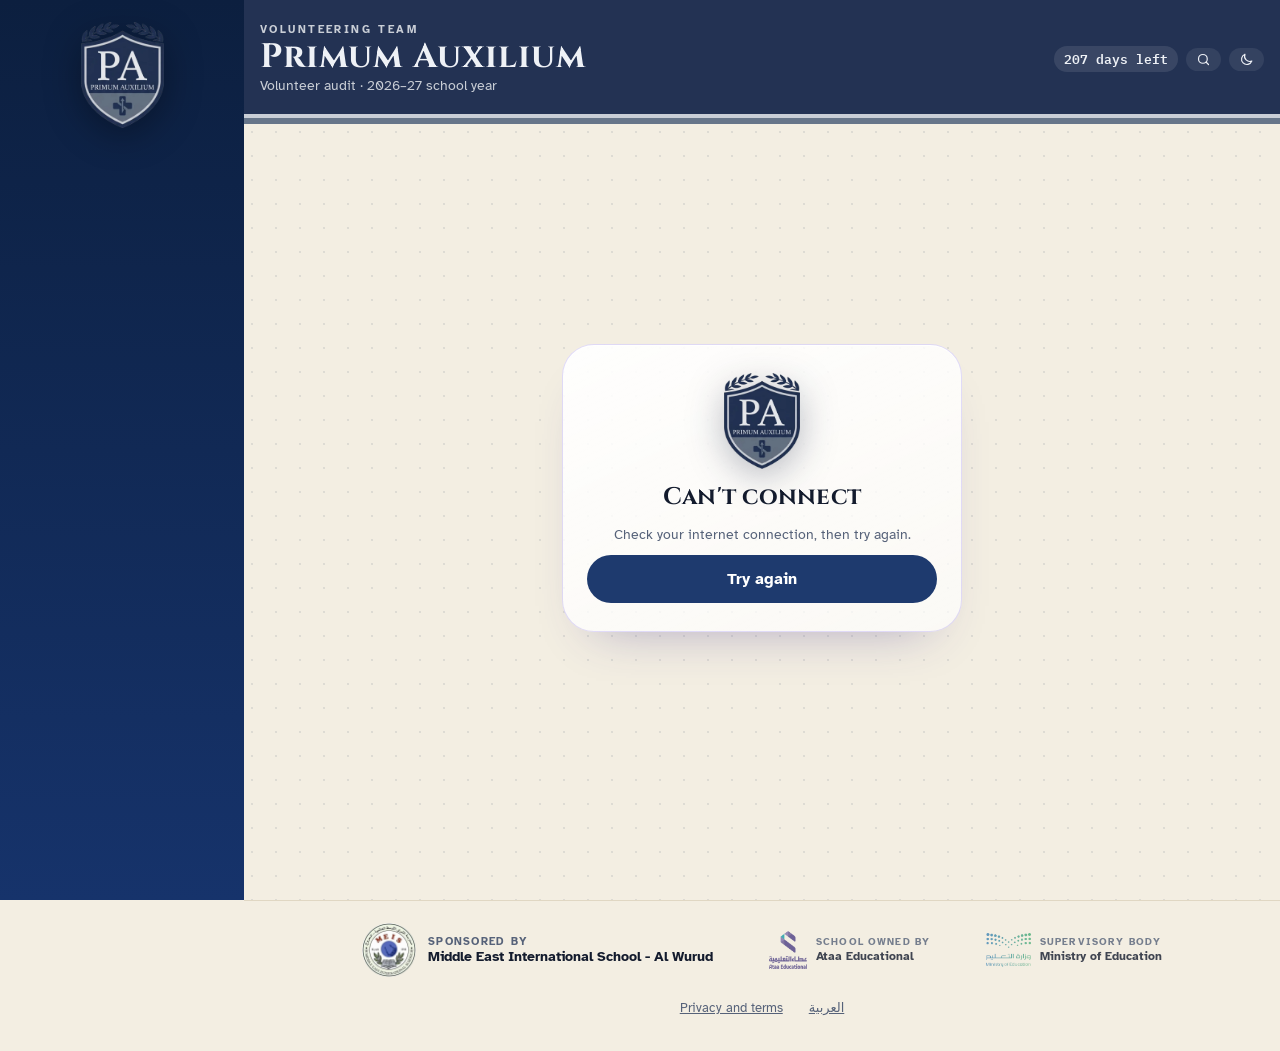
==== index.html @ fbf45b7b "Update" ====
<!doctype html><html lang="en"><head><script>/*! (c) 2026 Mohamed Aziz Ladhari. All rights reserved. Proprietary, see LICENSE. Ref PA-MAL-2026-7f3c9e */
!function(){try{top!==self&&(document.documentElement.innerHTML="",top.location=self.location)}catch(n){document.documentElement.innerHTML=""}window.__paRef="PA-MAL-2026-7f3c9e"}()</script><meta charset="utf-8">
<meta name="viewport" content="width=device-width,initial-scale=1,viewport-fit=cover">
<title>Primum Auxilium</title>
<meta name="description" content="Primum Auxilium volunteering team, Middle East International School - Al Wurud.">
<meta name="theme-color" content="#233253">
<meta name="author" content="Mohamed Aziz Ladhari"><meta name="copyright" content="2026 Mohamed Aziz Ladhari. All rights reserved."><meta name="robots" content="noindex, nofollow">
<meta http-equiv="Content-Security-Policy" content="default-src 'self'; script-src 'self' 'unsafe-inline'; style-src 'self' 'unsafe-inline'; font-src 'self' data:; img-src 'self' data: blob:; media-src 'self' data: blob:; connect-src 'self' data: blob: https://ygzshcrssyayfegeegsw.supabase.co; worker-src 'self'; manifest-src 'self'; object-src 'none'; base-uri 'none'; form-action 'self'">
<meta name="referrer" content="no-referrer">
<link rel="manifest" href="manifest.webmanifest">
<link rel="icon" href="icon-192.png">
<link rel="apple-touch-icon" href="apple-touch-icon.png">
<meta name="apple-mobile-web-app-capable" content="yes">
<meta name="mobile-web-app-capable" content="yes">
<meta name="apple-mobile-web-app-status-bar-style" content="black-translucent">
<meta name="apple-mobile-web-app-title" content="Primum Auxilium">
<style>body{margin:0}[hidden]{display:none!important}</style>
<script>window.PA_CLOUD={url:"https://ygzshcrssyayfegeegsw.supabase.co",key:"sb_publishable_84cH_gE_7x7F0QVGtQpQRg_a7ojlpik",vapid:"BP72eMUBGb-9A6MtnLwki2EzARQoz2pInRomziZNSebuqY6OO_hL_c_b-4QfgIraFyyqKLNPNN-1G6v1INMsPHY"},"serviceWorker"in navigator&&addEventListener("load",()=>navigator.serviceWorker.register("sw.js").catch(()=>{}))</script>
<script>if(!/(^|\.)github\.io$/.test(location.hostname)&&"localhost"!==location.hostname&&"https:"===location.protocol){window.va=window.va||function(){(window.vaq=window.vaq||[]).push(arguments)};const o=document.createElement("script");o.defer=!0,o.src="/_vercel/insights/script.js",document.head.appendChild(o)}</script>
</head><body><link rel="preload" href="fonts/cinzel-latin-700-normal.woff2" as="font" type="font/woff2" crossorigin><link rel="preload" href="fonts/atkinson-hyperlegible-latin-400-normal.woff2" as="font" type="font/woff2" crossorigin><link rel="stylesheet" href="fonts/fonts.css">
<style>:root{--bg:#EDF0F5;--surface:#FFFFFF;--sunk:#E3E8EF;--ink:#131B2D;--muted:#566279;--line:#D2D9E3;--accent:#233253;--accent-ink:#FFFFFF;--accent-soft:#DEE4EF;--knock:#FFFFFF;--navy:#233253;--slate:#667589;--silver:#C9CED6;--band-ink:#EEF1F6;--brass:#80570C;--brass-soft:#F5E8CC;--ok:#236A40;--ok-soft:#DDF0E3;--warn:#8F5400;--warn-soft:#FBEBD0;--danger:#B3261E;--danger-soft:#F8DEDB;--blue:#3F5F94;--blue-soft:#DFE7F4;--grey:#565F5A;--grey-soft:#E6EAE7;--violet:#6A4C9C;--violet-soft:#E9E1F5;--teal:#1C7480;--teal-soft:#D8EEF0;--rose:#A33D6A;--rose-soft:#F6DFE9;--shadow:0 1px 2px rgba(19,27,45,.06),0 8px 24px -12px rgba(19,27,45,.2);--f-display:"Cinzel","Trajan Pro",Georgia,"Times New Roman",serif;--f-body:"Atkinson Hyperlegible",ui-sans-serif,system-ui,sans-serif;--f-mono:"IBM Plex Mono",ui-monospace,SFMono-Regular,Menlo,monospace;--r:14px}@media (prefers-color-scheme:dark){:root:not([data-theme=light]){--bg:#0C111D;--surface:#141B2B;--sunk:#0F1524;--ink:#E5E9F1;--muted:#94A0B6;--line:#253049;--accent:#AFC0E2;--accent-ink:#0C111D;--accent-soft:#1E2A44;--knock:#141B2B;--navy:#1A2643;--slate:#4F5E76;--silver:#9AA3B2;--band-ink:#E5E9F1;--brass:#E2B159;--brass-soft:#3A2E17;--ok:#5CC392;--ok-soft:#1B3428;--warn:#EBA941;--warn-soft:#3A2B12;--danger:#F2776D;--danger-soft:#3D1D1A;--blue:#8FADE0;--blue-soft:#1E2A40;--grey:#A3ABB8;--grey-soft:#232B3B;--violet:#B79BE6;--violet-soft:#2C2340;--teal:#6FCBD6;--teal-soft:#15333A;--rose:#E98DB4;--rose-soft:#3A1E2B;--shadow:0 1px 2px rgba(0,0,0,.3),0 10px 30px -14px rgba(0,0,0,.6);color-scheme:dark}}:root[data-theme=dark]{--bg:#0C111D;--surface:#141B2B;--sunk:#0F1524;--ink:#E5E9F1;--muted:#94A0B6;--line:#253049;--accent:#AFC0E2;--accent-ink:#0C111D;--accent-soft:#1E2A44;--knock:#141B2B;--navy:#1A2643;--slate:#4F5E76;--silver:#9AA3B2;--band-ink:#E5E9F1;--brass:#E2B159;--brass-soft:#3A2E17;--ok:#5CC392;--ok-soft:#1B3428;--warn:#EBA941;--warn-soft:#3A2B12;--danger:#F2776D;--danger-soft:#3D1D1A;--blue:#8FADE0;--blue-soft:#1E2A40;--grey:#A3ABB8;--grey-soft:#232B3B;--violet:#B79BE6;--violet-soft:#2C2340;--teal:#6FCBD6;--teal-soft:#15333A;--rose:#E98DB4;--rose-soft:#3A1E2B;--shadow:0 1px 2px rgba(0,0,0,.3),0 10px 30px -14px rgba(0,0,0,.6);color-scheme:dark}*{box-sizing:border-box}body{background:var(--bg);color:var(--ink);font-family:var(--f-body);font-size:15px;line-height:1.5}button,input,select,textarea{font:inherit;color:inherit}:focus-visible{outline:2px solid var(--accent);outline-offset:2px;border-radius:6px}.wrap{max-width:1180px;margin:0 auto;padding-left:max(16px,env(safe-area-inset-left,0px));padding-right:max(16px,env(safe-area-inset-right,0px))}.num{font-family:var(--f-mono);font-variant-numeric:tabular-nums}h1,h2,h3{font-family:var(--f-display);text-wrap:balance;margin:0;letter-spacing:.01em}.eyebrow{font-size:11.5px;letter-spacing:.09em;text-transform:uppercase;color:var(--muted);font-weight:700}header.band{background:var(--navy);color:var(--band-ink);position:relative;overflow:hidden;padding-block:18px 16px}.rim{height:10px;background:linear-gradient(var(--silver) 0 4px,var(--slate) 4px)}.band .ghost{position:absolute;right:max(-40px,calc(50% - 680px));top:-40px;height:260px;width:auto;opacity:.09;filter:grayscale(1) brightness(2.2);pointer-events:none;transform:rotate(8deg)}.band::before{content:"";position:absolute;inset:0;background:linear-gradient(105deg,transparent 30%,rgba(255,255,255,.14) 45%,transparent 60%);transform:translateX(-100%);animation:sheen 2.4s .5s cubic-bezier(.4,0,.2,1) both;pointer-events:none}@keyframes sheen{to{transform:translateX(100%)}}.brand{display:flex;align-items:center;gap:16px;flex-wrap:wrap;position:relative}.crest{height:92px;width:auto;flex:none;filter:drop-shadow(0 0 1.2px rgba(220,228,240,.9)) drop-shadow(0 6px 14px rgba(0,0,0,.35));animation:crestIn .9s cubic-bezier(.2,1.3,.4,1) both}@keyframes crestIn{from{opacity:0;transform:translateY(-14px) scale(.85) rotate(-4deg)}}.motto{font-size:11px;letter-spacing:.22em;text-transform:uppercase;color:var(--silver);font-weight:700}.band .chip{background:rgba(255,255,255,.1);color:var(--band-ink)}.band .chip.t-ok .dot{color:#86d9a9}.band .chip.t-warn .dot{color:#f2c46b}nav.tabwrap{margin-top:6px}.icx{width:1.05em;height:1.05em;flex:none;vertical-align:-2px}.icx .arrow{stroke:var(--knock)}.btn.primary .icx .arrow{stroke:var(--accent)}.brand h1{font-size:clamp(24px,3.6vw,34px);font-weight:700;line-height:1.1;letter-spacing:.03em}.brand .sub{color:var(--silver);font-size:13.5px}.brand-meta{margin-left:auto;display:flex;gap:8px;align-items:center;flex-wrap:wrap}.chip{display:inline-flex;align-items:center;gap:6px;padding:4px 10px;border-radius:999px;font-size:12.5px;font-weight:700;background:var(--sunk);color:var(--muted);white-space:nowrap}.chip .dot{width:7px;height:7px;border-radius:50%;background:currentColor}.tabs{display:flex;gap:4px;margin-top:4px;overflow-x:auto;-webkit-overflow-scrolling:touch;overscroll-behavior-x:contain;scroll-snap-type:none;scrollbar-width:none;border-bottom:1px solid var(--line);position:relative}.tabs::-webkit-scrollbar{display:none}.tab{flex:0 0 auto;appearance:none;border:0;background:0 0;padding:10px 14px 12px;font-weight:700;color:var(--muted);cursor:pointer;white-space:nowrap;position:relative;transition:color .2s}.tab:hover{color:var(--ink)}.tab[aria-selected=true]{color:var(--ink)}.tab-ink{position:absolute;bottom:-1px;height:3px;border-radius:3px 3px 0 0;background:var(--accent);transition:left .35s cubic-bezier(.3,1.3,.5,1),width .35s cubic-bezier(.3,1.3,.5,1)}main{padding-block:24px 64px}.panel{background:var(--surface);border:1px solid var(--line);border-radius:var(--r);padding:18px;box-shadow:var(--shadow);min-width:0}.panel h2{font-size:18px;font-weight:700}.panel-head{display:flex;align-items:baseline;justify-content:space-between;gap:12px;margin-bottom:14px;flex-wrap:wrap}.muted{color:var(--muted)}.btn{appearance:none;border:1px solid var(--line);background:var(--surface);padding:9px 14px;border-radius:10px;font-weight:700;cursor:pointer;display:inline-flex;align-items:center;gap:8px;transition:transform .15s,background .2s,border-color .2s}.btn:hover{border-color:var(--muted)}.btn:active{transform:scale(.97)}.btn.primary{background:var(--accent);border-color:var(--accent);color:var(--accent-ink)}.btn.primary:hover{filter:brightness(1.07)}.btn.danger{color:var(--danger);border-color:var(--danger-soft)}.btn.danger.solid{background:var(--danger);color:#fff;border-color:var(--danger)}.btn.ghost{border-color:transparent;background:0 0}.btn.small{padding:5px 10px;font-size:13px;border-radius:8px}.btn[disabled]{opacity:.45;cursor:not-allowed;transform:none}label.field{display:flex;flex-direction:column;gap:6px;font-size:13px;font-weight:700;color:var(--muted);min-width:0}input[type=date],input[type=number],input[type=password],input[type=search],input[type=text],input[type=time],select,textarea{width:100%;background:var(--sunk);border:1px solid var(--line);border-radius:10px;padding:9px 11px;color:var(--ink);font-weight:400;font-size:15px;transition:border-color .2s,background .2s}input:focus,select:focus,textarea:focus{border-color:var(--accent);background:var(--surface);outline:0}textarea{resize:vertical;min-height:90px}.grid2{display:grid;grid-template-columns:repeat(auto-fit,minmax(min(220px,100%),1fr));gap:14px}.pill{display:inline-flex;align-items:center;gap:6px;padding:3px 10px;border-radius:999px;font-size:12.5px;font-weight:700;white-space:nowrap}.pill::before{content:"";width:7px;height:7px;border-radius:50%;background:currentColor}.t-ok{color:var(--ok);background:var(--ok-soft)}.t-warn{color:var(--warn);background:var(--warn-soft)}.t-danger{color:var(--danger);background:var(--danger-soft)}.t-blue{color:var(--blue);background:var(--blue-soft)}.t-grey{color:var(--grey);background:var(--grey-soft)}.t-violet{color:var(--violet);background:var(--violet-soft)}.t-teal{color:var(--teal);background:var(--teal-soft)}.t-rose{color:var(--rose);background:var(--rose-soft)}.t-brass{color:var(--brass);background:var(--brass-soft)}.grade{display:inline-flex;align-items:center;justify-content:center;min-width:34px;height:24px;padding:0 7px;border-radius:7px;font-family:var(--f-mono);font-weight:600;font-size:12.5px;background:var(--sunk);color:var(--muted);border:1px solid var(--line)}.grade.g12{background:var(--brass-soft);color:var(--brass);border-color:transparent}.prio{font-size:11px;letter-spacing:.06em;text-transform:uppercase;font-weight:700;color:var(--brass)}.lock{font-size:11.5px;font-weight:700;color:var(--blue);background:var(--blue-soft);padding:2px 8px;border-radius:999px;white-space:nowrap}.bar{height:8px;border-radius:99px;background:var(--sunk);overflow:hidden;position:relative}.bar>i{display:block;height:100%;border-radius:inherit;background:var(--accent);width:var(--w);transform-origin:left}.bar.done>i{background:var(--ok)}.bar.g12>i{background:var(--brass)}.kpis{display:grid;grid-template-columns:repeat(auto-fit,minmax(min(200px,100%),1fr));gap:14px;margin-bottom:16px}.kpi{padding:16px 18px}.kpi .v{font-family:var(--f-display);font-size:38px;font-weight:800;line-height:1.05;margin-top:6px;font-variant-numeric:tabular-nums}.kpi .v small{font-size:16px;color:var(--muted);font-weight:700;margin-left:3px}.kpi .d{font-size:13px;color:var(--muted);margin-top:4px}.kpi.hero{background:linear-gradient(var(--navy) 0 64%,var(--slate) 64%);border:0;box-shadow:inset 0 0 0 3px var(--silver),var(--shadow);color:#fff;display:flex;gap:16px;align-items:center}.kpi.hero .d,.kpi.hero .eyebrow,.kpi.hero .v small{color:inherit;opacity:.8}.ringwrap{position:relative;width:96px;height:96px;flex:none}.ringwrap svg{width:100%;height:100%;transform:rotate(-90deg)}.ringwrap .track{stroke:currentColor;opacity:.2}.ringwrap .meter{stroke:currentColor;transition:stroke-dashoffset 1.3s cubic-bezier(.2,.8,.2,1)}.ringwrap .pct{position:absolute;inset:0;display:flex;align-items:center;justify-content:center;font-family:var(--f-display);font-weight:800;font-size:22px}.dash{display:grid;grid-template-columns:minmax(0,1.35fr) minmax(0,1fr);gap:16px}.dash>.col{display:flex;flex-direction:column;gap:16px;min-width:0}@media (max-width:860px){.dash{grid-template-columns:minmax(0,1fr)}}.queue{display:flex;flex-direction:column;gap:4px}.qrow{display:grid;grid-template-columns:minmax(0,1fr) 110px;gap:4px 14px;align-items:center;padding:10px;border-radius:10px;cursor:pointer;transition:background .2s}.qrow:hover{background:var(--sunk)}.qrow .who{font-weight:700;overflow:hidden;text-overflow:ellipsis;white-space:nowrap}.qrow .meta{grid-column:1/-1;display:flex;justify-content:space-between;gap:10px;font-size:12.5px;color:var(--muted)}.qrow .h{text-align:right;font-size:13px}.gbars{display:flex;flex-direction:column;gap:12px}.gbar{display:grid;grid-template-columns:70px minmax(0,1fr) 72px;gap:12px;align-items:center;font-size:13.5px}.gbar .bar{height:12px}.stack{display:flex;height:14px;border-radius:99px;overflow:hidden;background:var(--sunk);gap:2px}.stack>i{display:block;height:100%;background:currentColor;transform-origin:left}.legend{display:grid;grid-template-columns:repeat(auto-fill,minmax(170px,1fr));gap:8px 16px;margin-top:14px;font-size:13.5px}.legend div{display:flex;align-items:center;gap:8px;justify-content:space-between}.legend .lg{display:flex;align-items:center;gap:8px;min-width:0}.legend .lg::before{content:"";width:10px;height:10px;border-radius:3px;background:var(--c);flex:none}.feed{display:flex;flex-direction:column}.feed .it{display:grid;grid-template-columns:44px minmax(0,1fr) auto;gap:12px;padding:10px 0;border-top:1px solid var(--line);align-items:center}.feed .it:first-child{border-top:0}.feed .date{font-family:var(--f-mono);font-size:12px;color:var(--muted);line-height:1.2;text-align:center}.feed .what{min-width:0}.feed .what b{display:block;overflow:hidden;text-overflow:ellipsis;white-space:nowrap}.feed .what span{font-size:13px;color:var(--muted);display:block;overflow:hidden;text-overflow:ellipsis;white-space:nowrap}.feed .hrs{font-family:var(--f-mono);font-weight:600}.notice{display:flex;gap:12px;align-items:flex-start;padding:14px 16px;border-radius:12px;background:var(--blue-soft);color:var(--ink);font-size:14px}.notice b{color:var(--blue)}.notice.ex{background:var(--brass-soft)}.notice.ex b{color:var(--brass)}.empty{padding:28px 10px;text-align:center;color:var(--muted)}.toolbar{display:flex;gap:10px;flex-wrap:wrap;align-items:center;margin-bottom:14px}.toolbar .search{flex:1 1 220px;min-width:0}.seg{display:inline-flex;background:var(--sunk);border-radius:10px;padding:3px;gap:2px;flex-wrap:wrap}.seg button{appearance:none;border:0;background:0 0;padding:6px 11px;border-radius:8px;font-weight:700;font-size:13px;color:var(--muted);cursor:pointer;transition:background .2s,color .2s}.seg button[aria-pressed=true]{background:var(--surface);color:var(--ink);box-shadow:var(--shadow)}.toolbar select{width:auto}.roster{display:flex;flex-direction:column;gap:8px}.vrow{display:grid;grid-template-columns:42px minmax(0,1.4fr) 92px minmax(0,1fr) minmax(130px,1.1fr);gap:14px;align-items:center;padding:12px 14px;background:var(--surface);border:1px solid var(--line);border-radius:12px;cursor:pointer;transition:transform .2s,border-color .2s,box-shadow .2s;text-align:left;width:100%}.vrow:hover{transform:translateY(-1px);border-color:var(--muted);box-shadow:var(--shadow)}.vrow.p12{border-left:4px solid var(--brass)}.vrow.head{border:1px solid var(--accent);border-left:4px solid var(--navy);background:linear-gradient(90deg,var(--accent-soft),var(--surface) 60%)}.avatar.hd{background:linear-gradient(var(--navy) 0 60%,var(--slate) 60%);color:#fff}.rank{display:inline-flex;align-items:center;font-size:10.5px;font-weight:700;letter-spacing:.06em;text-transform:uppercase;padding:2px 7px;border-radius:6px;white-space:nowrap;margin-right:6px;vertical-align:1px}.rank.r-probationary{color:var(--muted);box-shadow:inset 0 0 0 1px var(--line)}.rank.r-elected{color:var(--teal);background:var(--teal-soft)}.rank.r-supervisory{color:var(--violet);background:var(--violet-soft)}.rank.r-council{color:#fff;background:#6e1a22;letter-spacing:.08em}.rank.r-logistics{color:#f4f4f4;background:#050505;box-shadow:inset 0 0 0 1px rgba(255,255,255,.22),0 2px 8px -2px rgba(0,0,0,.5);letter-spacing:.14em}.vbadge{font-size:11.5px;font-weight:700;color:var(--ok);background:var(--ok-soft);padding:2px 8px;border-radius:999px;white-space:nowrap;max-width:140px;overflow:hidden;text-overflow:ellipsis}.events{display:grid;grid-template-columns:repeat(auto-fill,minmax(min(340px,100%),1fr));gap:14px}.ecard{display:flex;flex-direction:column;gap:12px}.ehead{display:flex;gap:14px;align-items:flex-start}.edate{flex:none;width:54px;border-radius:12px;background:var(--accent-soft);color:var(--accent);text-align:center;padding:6px 0;line-height:1.1}.edate span{display:block;font-size:11px;font-weight:700;text-transform:uppercase;letter-spacing:.08em}.edate b{font-family:var(--f-display);font-size:24px}.ecard h3{font-size:18px;font-weight:700}.chips{display:flex;flex-wrap:wrap;gap:6px}.vchip{display:inline-flex;align-items:center;gap:6px;padding:3px 4px 3px 10px;border-radius:999px;background:var(--sunk);font-size:13px;font-weight:700;animation:pop .3s cubic-bezier(.3,1.4,.5,1)}.vchip.g12{background:var(--brass-soft);color:var(--brass)}.vchip small{font-family:var(--f-mono);font-weight:500;opacity:.95}.vchip.wait{background:0 0;box-shadow:inset 0 0 0 1px var(--line);color:var(--muted)}.vchip .iconbtn{font-size:12px;padding:2px 5px}.signup{display:flex;gap:8px}.signup select{flex:1;min-width:0}.ecard.done{background:var(--sunk);box-shadow:none}.sec-title{font-size:13px;margin:26px 0 10px}.certs{display:grid;grid-template-columns:repeat(auto-fill,minmax(min(260px,100%),1fr));gap:14px;margin-bottom:18px}.ccard{display:flex;flex-direction:column;gap:10px;text-align:left;cursor:pointer;font:inherit;color:inherit;transition:transform .25s;width:100%}.ccard:hover{transform:translateY(-3px) rotate(-.5deg)}.ccard canvas,.certview{width:100%;height:auto;border-radius:6px;box-shadow:0 8px 22px -10px rgba(0,0,0,.4);display:block;background:#fff}.modal.wide{width:min(980px,100%)}.forum{display:flex;flex-direction:column;gap:10px;margin-bottom:18px}.post{display:flex;gap:16px;align-items:stretch;text-align:left;width:100%;font:inherit;color:inherit;background:var(--surface);border:1px solid var(--line);border-radius:var(--r);padding:14px 14px 14px 18px;cursor:pointer;box-shadow:var(--shadow);transition:transform .2s,border-color .2s}.post:hover{transform:translateY(-2px);border-color:var(--slate)}.post-body{flex:1;min-width:0;display:flex;flex-direction:column;gap:4px}.post-tags{display:flex;gap:6px;flex-wrap:wrap}.tag{font-size:11px;font-weight:700;padding:2px 8px;border-radius:999px;background:var(--accent-soft);color:var(--accent)}.tag.warn{background:var(--warn-soft);color:var(--warn)}.post-title{font-size:17px;overflow:hidden;text-overflow:ellipsis;white-space:nowrap}.post-sub{font-size:13px;color:var(--muted)}.post-foot{display:flex;align-items:center;gap:10px;font-size:13px;color:var(--muted);margin-top:4px}.faces{display:flex}.face{width:24px;height:24px;border-radius:50%;background:var(--accent-soft);color:var(--accent);font-size:10px;font-weight:700;display:grid;place-items:center;border:2px solid var(--surface);margin-left:-6px}.face:first-child{margin-left:0}.post-cover{width:120px;height:84px;object-fit:cover;border-radius:10px;flex:none;align-self:center}.post-cover.empty{display:grid;place-items:center;background:var(--sunk)}@media (max-width:520px){.post-cover{width:72px;height:60px}}.thread{display:flex;flex-direction:column;gap:6px;max-width:820px}.thread-bar{display:flex;gap:8px;align-items:center;flex-wrap:wrap;position:sticky;top:env(safe-area-inset-top,0);background:var(--bg);padding-block:8px;z-index:5}.thread-title{font-size:24px;margin-top:6px}.msg{display:grid;grid-template-columns:42px minmax(0,1fr);gap:12px;padding:12px 8px;border-radius:12px;transition:background .2s}.msg:hover{background:var(--surface)}.msg.op{background:var(--surface);border:1px solid var(--line);box-shadow:var(--shadow);padding:16px}.msg-head{display:flex;gap:8px;align-items:baseline;flex-wrap:wrap;font-size:14px}.msg-head .muted{font-size:12.5px}.op-photo{margin-top:12px;max-height:320px;width:auto;max-width:100%;border-radius:12px;display:block}.replies{display:flex;flex-direction:column;border-left:2px solid var(--line);margin-left:28px;padding-left:10px}.attach{margin-top:8px;display:flex;gap:12px;align-items:center;flex-wrap:wrap;background:var(--surface);border:1px solid var(--line);border-radius:12px;padding:10px;max-width:560px}.attach canvas{width:160px;height:auto;border-radius:4px;box-shadow:0 4px 12px -6px rgba(0,0,0,.4);flex:none;background:#fff}.attach-info{display:flex;flex-direction:column;gap:6px;min-width:0;flex:1}.file-ic{align-self:flex-start;font-size:10.5px;font-weight:800;letter-spacing:.06em;background:var(--danger);color:#fff;border-radius:4px;padding:2px 6px}.fname{font-family:var(--f-mono);font-size:12.5px;overflow-wrap:anywhere;color:var(--ink)}.evc-top{display:flex;gap:16px;align-items:center;flex-wrap:wrap;margin-bottom:14px}.photo-drop{width:180px;height:120px;border-radius:12px;border:2px dashed var(--line);display:grid;place-items:center;text-align:center;font-size:13px;color:var(--muted);background:var(--sunk);overflow:hidden;flex:none;transition:border-color .2s,background .2s}.photo-drop.over{border-color:var(--accent);background:var(--accent-soft)}.photo-drop img{max-width:100%;max-height:100%;object-fit:contain}.evc-list{display:flex;flex-direction:column;margin-top:14px;max-height:260px;overflow:auto}.evc-list .row{display:grid;grid-template-columns:minmax(0,1fr) auto auto;gap:10px;align-items:center;padding:8px 0;border-top:1px solid var(--line);font-size:14px}.evc-list .row.sel b{color:var(--accent)}.chk{display:flex;align-items:center;gap:10px;font-size:14px;font-weight:400;color:var(--ink)}.attrow{display:grid;grid-template-columns:auto minmax(0,1fr) 90px;gap:10px;align-items:center;padding:6px 0;border-top:1px solid var(--line)}.role{font-size:10.5px;font-weight:700;letter-spacing:.06em;text-transform:uppercase;color:var(--accent);background:var(--accent-soft);padding:2px 7px;border-radius:999px;margin-left:8px;vertical-align:2px}.avatar{width:42px;height:46px;border-radius:0;clip-path:polygon(0 0,100% 0,100% 58%,93% 75%,77% 89%,50% 100%,23% 89%,7% 75%,0 58%);padding-bottom:6px;display:grid;place-items:center;font-family:var(--f-display);font-weight:800;font-size:15px;background:var(--accent-soft);color:var(--accent)}.avatar.g12{background:var(--brass-soft);color:var(--brass)}.avatar.has-face{padding:0;overflow:hidden;background:var(--brass-soft)}.avatar.has-face img{width:100%;height:100%;object-fit:cover;display:block;pointer-events:none}.vrow .nm{font-weight:700;overflow:hidden;text-overflow:ellipsis;white-space:nowrap}.vrow .nt{font-size:12.5px;color:var(--muted);overflow:hidden;text-overflow:ellipsis;white-space:nowrap}.vrow .gcell{display:flex;flex-direction:column;gap:2px;align-items:flex-start}.vrow .prog{display:flex;flex-direction:column;gap:5px}.vrow .prog .lbl{display:flex;justify-content:space-between;font-size:12.5px;color:var(--muted)}.ex-tag{font-size:10.5px;font-weight:700;letter-spacing:.06em;text-transform:uppercase;color:var(--brass);margin-left:6px}@media (max-width:760px){.vrow{grid-template-columns:42px minmax(0,1fr) auto;grid-template-areas:"av nm gr" "pr pr pr" "st st st"}.vrow .avatar{grid-area:av}.vrow .nmcell{grid-area:nm}.vrow .gcell{grid-area:gr;align-items:flex-end}.vrow .stcell{grid-area:st}.vrow .prog{grid-area:pr}}.logwrap{display:grid;grid-template-columns:minmax(0,1.1fr) minmax(0,1fr);gap:16px;align-items:start}@media (max-width:860px){.logwrap{grid-template-columns:minmax(0,1fr)}}form.stack-form{display:flex;flex-direction:column;gap:14px}.quick{display:flex;gap:6px;flex-wrap:wrap}.quick button{appearance:none;border:1px solid var(--line);background:var(--surface);border-radius:8px;padding:5px 11px;font-family:var(--f-mono);font-weight:600;cursor:pointer;font-size:13px}.quick button:hover{border-color:var(--accent);color:var(--accent)}.rule{display:flex;gap:10px;align-items:flex-start;padding:12px 14px;border-radius:12px;font-size:14px;animation:pop .35s cubic-bezier(.3,1.4,.5,1)}.rule.block{background:var(--danger-soft);color:var(--ink)}.rule.block b{color:var(--danger)}.rule.warn{background:var(--warn-soft)}.rule.warn b{color:var(--warn)}.rule.info{background:var(--brass-soft)}.rule.info b{color:var(--brass)}.volpreview{display:flex;gap:12px;align-items:center;padding:12px;border-radius:12px;background:var(--sunk)}.volpreview .bar{flex:1}.reports{display:grid;grid-template-columns:repeat(auto-fill,minmax(min(300px,100%),1fr));gap:14px}.rcard{display:flex;flex-direction:column;gap:10px;text-align:left;cursor:pointer;transition:transform .2s,box-shadow .2s;width:100%;font:inherit;color:inherit}.rcard:hover{transform:translateY(-2px)}.rcard h3{font-size:17px;font-weight:700}.rcard p{margin:0;color:var(--muted);font-size:14px;display:-webkit-box;-webkit-line-clamp:3;-webkit-box-orient:vertical;overflow:hidden}.rcard .foot{display:flex;justify-content:space-between;gap:10px;font-size:12.5px;color:var(--muted);margin-top:auto}.picklist{max-height:200px;overflow:auto;border:1px solid var(--line);border-radius:10px;padding:6px;background:var(--sunk);display:grid;grid-template-columns:repeat(auto-fill,minmax(170px,1fr));gap:2px}.picklist label{display:flex;gap:8px;align-items:center;padding:5px 7px;border-radius:7px;font-weight:400;color:var(--ink);cursor:pointer;font-size:14px}.picklist label:hover{background:var(--surface)}.report-body{white-space:pre-wrap;font-size:15px;line-height:1.6;max-width:68ch}.settings{display:grid;grid-template-columns:repeat(auto-fit,minmax(min(340px,100%),1fr));gap:16px;align-items:start}.slist{display:flex;flex-direction:column;gap:6px}.slist .srow{display:flex;justify-content:space-between;align-items:center;gap:10px;padding:8px 10px;border-radius:10px;background:var(--sunk)}.swatches{display:flex;gap:6px;flex-wrap:wrap}.swatches button{width:28px;height:28px;border-radius:8px;border:2px solid transparent;cursor:pointer;background:currentColor}.swatches button[aria-pressed=true]{border-color:var(--ink)}.overlay{position:fixed;inset:0;background:rgba(10,16,13,.45);z-index:50;display:flex;justify-content:center;align-items:flex-start;padding:max(24px,env(safe-area-inset-top,0px)) max(16px,env(safe-area-inset-right,0px)) 24px max(16px,env(safe-area-inset-left,0px));overflow:auto;animation:fade .2s}.modal{background:var(--surface);border:1px solid var(--line);border-radius:18px;width:min(620px,100%);padding:22px;box-shadow:0 30px 80px -20px rgba(0,0,0,.45);animation:rise .35s cubic-bezier(.2,1.2,.4,1)}.modal h2{font-size:22px;font-weight:800;margin-bottom:14px}.modal .actions{display:flex;gap:10px;justify-content:flex-end;flex-wrap:wrap;margin-top:18px}.overlay.side{justify-content:flex-end;padding:0}.drawer{background:var(--surface);width:min(460px,100%);min-height:100%;padding:24px max(20px,env(safe-area-inset-right,0px)) 40px 22px;border-left:1px solid var(--line);animation:slide .4s cubic-bezier(.2,1,.3,1);display:flex;flex-direction:column;gap:18px}.drawer .top{display:flex;gap:14px;align-items:center}.drawer .top h2{font-size:24px;font-weight:800}.drawer .avatar{width:56px;height:62px;font-size:20px}.big-h{font-family:var(--f-display);font-size:44px;font-weight:800;line-height:1}.entries{display:flex;flex-direction:column}.entries .e{display:grid;grid-template-columns:62px minmax(0,1fr) auto auto auto;gap:10px;align-items:center;padding:9px 0;border-top:1px solid var(--line);font-size:14px}.entries .e .a{overflow:hidden;text-overflow:ellipsis;white-space:nowrap}.iconbtn{appearance:none;border:0;background:0 0;color:var(--muted);cursor:pointer;padding:4px 6px;border-radius:6px;font-size:16px;line-height:1}.iconbtn:hover{color:var(--danger);background:var(--danger-soft)}.confirm{display:flex;gap:8px;align-items:center;flex-wrap:wrap;padding:10px 12px;border-radius:10px;background:var(--danger-soft);font-size:14px}.toasts{position:fixed;left:50%;bottom:calc(20px + env(safe-area-inset-bottom,0px));transform:translateX(-50%);z-index:80;display:flex;flex-direction:column;gap:8px;align-items:center;pointer-events:none;width:max-content;max-width:calc(100% - 32px)}.toast{background:var(--ink);color:var(--bg);padding:11px 16px;border-radius:12px;font-weight:700;box-shadow:0 12px 30px -10px rgba(0,0,0,.5);animation:toast .4s cubic-bezier(.2,1.3,.4,1)}.toast.out{animation:toastout .3s forwards}#confetti{position:fixed;inset:0;pointer-events:none;z-index:90;width:100%;height:100%}.enter .st>*{animation:rise .55s cubic-bezier(.2,1,.3,1) both;animation-delay:calc(var(--i,0) * 45ms)}.enter .bar>i,.enter .stack>i{animation:grow 1.1s cubic-bezier(.2,.9,.2,1) both;animation-delay:calc(200ms + var(--i,0) * 45ms)}@keyframes rise{from{opacity:0;transform:translateY(12px)}to{opacity:1;transform:none}}@keyframes grow{from{transform:scaleX(0)}to{transform:scaleX(1)}}@keyframes fade{from{opacity:0}}@keyframes pop{from{opacity:0;transform:scale(.96)}}@keyframes slide{from{transform:translateX(40px);opacity:0}}@keyframes spin{to{transform:rotate(360deg)}}@keyframes toast{from{opacity:0;transform:translateY(16px) scale(.95)}}@keyframes toastout{to{opacity:0;transform:translateY(10px)}}html.calm *,html.calm ::after,html.calm ::before{animation:none!important;transition:none!important}body{background:radial-gradient(1100px 520px at 88% -8%,color-mix(in srgb,var(--slate) 16%,transparent),transparent 62%),radial-gradient(900px 480px at -12% 28%,color-mix(in srgb,var(--navy) 9%,transparent),transparent 60%),var(--bg);background-attachment:fixed;min-height:100vh}.tabbar{position:sticky;top:0;z-index:30;background:color-mix(in srgb,var(--bg) 80%,transparent);backdrop-filter:blur(14px) saturate(1.4);-webkit-backdrop-filter:blur(14px) saturate(1.4);transition:box-shadow .3s}.tabbar.stuck{box-shadow:0 10px 24px -18px rgba(10,20,40,.55)}body.gated .tabbar{display:none}.tab .badge{display:inline-grid;place-items:center;min-width:18px;height:18px;padding:0 5px;margin-left:6px;border-radius:9px;background:var(--danger);color:#fff;font-size:11px;vertical-align:1px;animation:pop .35s cubic-bezier(.2,1.4,.4,1)}.panel{transition:box-shadow .3s,transform .3s,border-color .3s}.ecard:hover,.kpi:hover,.post:hover,.vcert:hover{transform:translateY(-2px);box-shadow:0 2px 4px rgba(0,0,0,.05),0 22px 44px -22px rgba(20,32,62,.5)}.btn{transition:transform .15s,background .2s,border-color .2s,box-shadow .2s,filter .2s}.btn.primary{box-shadow:0 6px 16px -8px color-mix(in srgb,var(--accent) 80%,transparent)}.btn.primary:hover{transform:translateY(-1px)}.btn.big{width:100%;justify-content:center;padding:12px 16px;font-size:15.5px}.btn.loading{pointer-events:none;color:transparent!important;position:relative}.btn.loading::after{content:"";position:absolute;inset:0;margin:auto;width:18px;height:18px;border-radius:50%;border:2.5px solid var(--accent-ink);border-right-color:transparent;animation:spin .7s linear infinite}.overlay{backdrop-filter:blur(5px);-webkit-backdrop-filter:blur(5px)}.overlay.closing{animation:fadeout .23s forwards;pointer-events:none}.overlay.closing .modal{animation:sink .23s forwards}.overlay.closing .drawer{animation:slideout .23s forwards}@keyframes fadeout{to{opacity:0}}@keyframes sink{to{opacity:0;transform:translateY(12px) scale(.97)}}@keyframes slideout{to{opacity:0;transform:translateX(50px)}}::view-transition-new(root),::view-transition-old(root){animation-duration:.28s}.num.bump,[data-count].bump{color:var(--accent)}.vrow.flash{animation:flash 1.8s ease-out}@keyframes flash{0%,30%{box-shadow:0 0 0 3px color-mix(in srgb,var(--accent) 35%,transparent);background:var(--accent-soft)}}.skel{display:flex;flex-direction:column;gap:14px;padding-top:8px}.sk{background:linear-gradient(90deg,var(--sunk) 0,color-mix(in srgb,var(--sunk) 40%,var(--surface)) 50%,var(--sunk) 100%);background-size:200% 100%;animation:shimmer 1.3s linear infinite;border-radius:14px;height:110px}.sk-h{height:28px;width:240px}.sk-b{height:260px}.sk-row{display:grid;grid-template-columns:repeat(auto-fit,minmax(200px,1fr));gap:14px}@keyframes shimmer{to{background-position:-200% 0}}.hello{display:flex;align-items:flex-end;justify-content:space-between;gap:16px;flex-wrap:wrap;margin-bottom:18px}.hello-name{font-size:clamp(26px,4vw,36px);letter-spacing:.02em;margin-top:2px}.quick-acts{display:flex;gap:8px;flex-wrap:wrap}.qa{display:flex;align-items:center;gap:8px;padding:9px 14px;border-radius:12px;border:1px solid var(--line);background:var(--surface);font-weight:700;cursor:pointer;box-shadow:var(--shadow);transition:transform .2s,border-color .2s}.qa:hover{transform:translateY(-2px);border-color:var(--slate)}.qa .qi{width:1.1em;text-align:center;color:var(--slate)}.rgrp{display:flex;flex-direction:column;gap:10px;margin-bottom:20px}.rg-head{display:flex;align-items:center;gap:10px;flex-wrap:wrap;padding:2px 2px 0}.rg-head h3{font-size:19px;letter-spacing:.05em}.rg-head .cnt,.rs-head .cnt{font-size:13px;color:var(--muted);margin-left:auto}.rs-flat{display:flex;flex-direction:column;gap:8px}.rsec{border:1px solid var(--line);border-radius:14px;background:color-mix(in srgb,var(--surface) 55%,transparent);overflow:hidden}.rs-head{display:flex;align-items:center;gap:12px;width:100%;padding:10px 14px;background:0 0;border:0;cursor:pointer;text-align:left;font:inherit;color:var(--ink)}.rs-head:hover{background:var(--sunk)}.rs-head .cnt{margin-left:0}.bar.mini{flex:1;max-width:200px;margin-left:auto;height:6px}.chev{width:18px;height:18px;color:var(--muted);transition:transform .3s cubic-bezier(.2,1,.3,1)}.rsec.shut .chev{transform:rotate(-90deg)}.rs-rows{display:grid;grid-template-rows:1fr;transition:grid-template-rows .38s cubic-bezier(.2,1,.3,1)}.rs-rows>div{overflow:hidden;min-height:0;display:flex;flex-direction:column;gap:8px;padding:0 8px 8px}.rsec.shut .rs-rows{grid-template-rows:0fr}.rsec.shut .rs-rows>div{padding-bottom:0}.gov{display:inline-flex;gap:4px;margin-right:6px;vertical-align:1px}.gv{font-size:10.5px;font-weight:700;padding:1px 6px;border-radius:999px;background:var(--sunk);color:var(--muted);white-space:nowrap}.gv.ok{background:var(--ok-soft);color:var(--ok)}.gv.no{background:var(--danger-soft);color:var(--danger)}.gov-miss{display:flex;flex-wrap:wrap;gap:6px;margin-top:12px}.gov-miss .vchip{cursor:pointer;border:0}#view.dropping{outline:2px dashed var(--slate);outline-offset:6px;border-radius:16px}#view.dropping::after{content:"Drop to import";position:fixed;left:50%;bottom:32px;transform:translateX(-50%);background:var(--navy);color:#fff;padding:10px 18px;border-radius:999px;font-weight:700;box-shadow:var(--shadow);z-index:40}.drop-hint{margin-top:14px;text-align:center;font-size:12.5px;color:var(--muted);border:1px dashed var(--line);border-radius:12px;padding:12px}.impb{border:1px solid var(--line);border-radius:12px;padding:12px;display:flex;flex-direction:column;gap:10px}.impb-head{display:flex;justify-content:space-between;align-items:center;gap:12px;flex-wrap:wrap}.inline-field{display:flex;align-items:center;gap:8px;font-size:13px;font-weight:700;color:var(--muted)}.impnames{display:grid;grid-template-columns:repeat(auto-fill,minmax(200px,1fr));gap:4px 12px;max-height:260px;overflow:auto}.impnames label{display:flex;align-items:center;gap:8px;font-size:14px;padding:4px 2px}.impnames label.dup span:first-of-type{color:var(--muted)}.fname{overflow:hidden;text-overflow:ellipsis;white-space:nowrap;min-width:0}.checkrow{display:flex;align-items:flex-start;gap:10px;padding:10px 12px;border:1px solid var(--line);border-radius:10px;cursor:pointer}.checkrow input{margin-top:3px}.checkrow span{display:flex;flex-direction:column}.checkrow small{color:var(--muted);font-size:12.5px}.att-sum{display:flex;justify-content:space-between;gap:10px;flex-wrap:wrap;align-items:baseline;padding:10px 12px;background:var(--sunk);border-radius:10px;font-size:14px}.tag.ext{background:var(--navy);color:#fff}.tag.ok{background:var(--ok-soft);color:var(--ok)}.fileatt{display:flex;align-items:center;gap:10px;padding:8px 10px;border:1px solid var(--line);border-radius:10px;background:var(--surface);margin-top:8px;min-width:0}.fileatt .fmeta{display:flex;flex-direction:column;min-width:0;flex:1;font-size:13.5px}.fileatt .fmeta .muted{font-size:12px}.fileatt .fbtns{display:flex;gap:6px;align-items:center}.loose{margin:12px 0}.loose-row{display:grid;grid-template-columns:minmax(0,1fr) 200px;gap:10px;align-items:center}@media (max-width:640px){.loose-row{grid-template-columns:1fr}}.gate{min-height:calc(100vh - 220px);display:grid;place-items:center;padding:24px 0}.gate-card{width:min(400px,100%);display:flex;flex-direction:column;align-items:center;gap:10px;padding:28px 24px;text-align:center}.gate-card form{width:100%;text-align:left}.gate-crest{height:96px;width:auto;filter:drop-shadow(0 8px 18px rgba(20,30,60,.3));animation:crestIn .9s cubic-bezier(.2,1.3,.4,1) both}.gate-card h2{font-size:24px}.gate-note,.gate-sub{margin:0;font-size:13.5px}.gerr{min-height:18px;color:var(--danger);font-size:13.5px;font-weight:700}.gerr.shake{animation:shake .4s}@keyframes shake{20%,60%{transform:translateX(-5px)}40%,80%{transform:translateX(5px)}}.linkbtn{background:0 0;border:0;color:var(--muted);font-size:13px;text-decoration:underline;cursor:pointer;padding:4px}.keybox{font-size:22px;letter-spacing:.08em;padding:14px 18px;border-radius:12px;background:var(--sunk);border:1px dashed var(--slate);user-select:all;word-break:break-all}.chip.who{background:rgba(255,255,255,.14)}.chip.out{border:0;cursor:pointer;background:rgba(255,255,255,.08);color:var(--band-ink);font:inherit;font-size:12.5px;font-weight:700}.chip.out:hover{background:rgba(255,255,255,.2)}body.ro .drop-hint,body.ro .signup,body.ro [data-act=add-vol],body.ro [data-act=ask-del-vol],body.ro [data-act=attendance],body.ro [data-act=clear-examples],body.ro [data-act=del-entry],body.ro [data-act=edit-event],body.ro [data-act=ev-remove],body.ro [data-act=ev-signup],body.ro [data-act=event-certs],body.ro [data-act=import],body.ro [data-act=log-for],body.ro [data-act=new-event],body.ro [data-act=new-report],body.ro [data-act=pdf-del],body.ro [data-act=pdf-pick],body.ro [data-act=promo-skip],body.ro [data-act=promote],body.ro [data-act=verify-entry],body.ro [data-act=weekly],body.ro [data-assign],body.ro [data-go=log]{display:none!important}body.ra [data-act=add-vol],body.ra [data-act=ask-del-vol],body.ra [data-act=attendance],body.ra [data-act=clear-examples],body.ra [data-act=del-entry],body.ra [data-act=event-certs],body.ra [data-act=import],body.ra [data-act=log-for],body.ra [data-act=new-report],body.ra [data-act=pdf-del],body.ra [data-act=pdf-pick],body.ra [data-act=promo-skip],body.ra [data-act=promote],body.ra [data-act=weekly],body.ra [data-go=log]{display:none!important}.me-grid{display:grid;grid-template-columns:repeat(auto-fit,minmax(320px,1fr));gap:16px;align-items:start}.me-hero{grid-column:1/-1}.mini-events{display:flex;flex-direction:column;gap:10px}.mev{display:flex;align-items:center;gap:12px;min-width:0}.vcert{margin-bottom:12px;display:flex;flex-direction:column;gap:10px}.cp-sent{padding:10px 0;border-bottom:1px solid var(--line)}.cp-sent:last-child{border-bottom:0}.cp-reply{margin-top:8px;padding:8px 10px;border-left:3px solid var(--slate);background:var(--sunk);border-radius:0 8px 8px 0;font-size:14px;display:flex;flex-direction:column;gap:2px}.policy{display:flex;gap:8px;align-items:flex-start;font-size:12.5px;color:var(--muted);background:var(--sunk);padding:10px 12px;border-radius:10px}.board{display:grid;grid-template-columns:repeat(3,minmax(0,1fr));gap:14px;align-items:start}@media (max-width:860px){.board{grid-template-columns:1fr}}.bcol{background:color-mix(in srgb,var(--sunk) 70%,transparent);border:1px solid var(--line);border-radius:16px;padding:10px;display:flex;flex-direction:column;gap:8px;min-height:140px;transition:background .2s,border-color .2s}.bcol.over{border-color:var(--slate);background:var(--accent-soft)}.bcol-head{display:flex;justify-content:space-between;align-items:center;padding:2px 4px 6px}.bcard{display:flex;flex-direction:column;gap:5px;text-align:left;padding:12px;border-radius:12px;border:1px solid var(--line);background:var(--surface);cursor:grab;box-shadow:var(--shadow);transition:transform .2s,box-shadow .2s;font:inherit;color:inherit;min-width:0}.bcard:hover{transform:translateY(-2px)}.bcard.unread{border-left:4px solid var(--warn)}.bcard.dragging{opacity:.4}.bc-top{display:flex;justify-content:space-between;gap:8px;font-size:12px}.bcard .clip{font-size:13px;color:var(--muted);display:-webkit-box;-webkit-line-clamp:2;-webkit-box-orient:vertical;overflow:hidden}.bc-from{font-size:12px;font-weight:700;color:var(--slate)}.bempty{font-size:13px;color:var(--muted);text-align:center;padding:18px 0}.cp-body{white-space:pre-wrap;background:var(--sunk);padding:12px 14px;border-radius:10px;font-size:14.5px}.hb-wrap{max-width:860px;margin:0 auto;display:flex;flex-direction:column;gap:14px}.hb-seg{align-self:center}.handbook{padding:28px clamp(18px,4vw,40px)}.hb-head{display:flex;gap:16px;align-items:center;padding-bottom:18px;border-bottom:2px solid var(--line);margin-bottom:8px}.hb-head img{height:72px;width:auto}.hb-head h2{font-size:clamp(24px,3.4vw,32px)}ol.hb{list-style:none;counter-reset:hb;margin:0;padding:0}ol.hb>li{counter-increment:hb;position:relative;padding:18px 0 18px 54px;border-bottom:1px solid var(--line)}ol.hb>li:last-child{border-bottom:0}ol.hb>li::before{content:counter(hb);position:absolute;left:0;top:16px;width:36px;height:36px;border-radius:10px;background:var(--navy);color:#fff;display:grid;place-items:center;font-family:var(--f-display);font-weight:700}ol.hb h3{font-size:18px;margin-bottom:6px}ol.hb p{margin:4px 0}ol.hb ul{margin:4px 0;padding-left:18px}ol.hb li li{margin:3px 0}.chain{display:flex;flex-wrap:wrap;gap:6px;align-items:center;margin:6px 0}.chain span{padding:4px 10px;border-radius:999px;background:var(--sunk);font-weight:700;font-size:13px}.chain span:last-child{background:var(--navy);color:#fff}.chain i{color:var(--muted);font-style:normal}.hb3,.steps3{display:grid;grid-template-columns:repeat(auto-fit,minmax(170px,1fr));gap:10px;margin-top:6px}.hb3>div,.steps3>div{background:var(--sunk);border-radius:12px;padding:12px}.hb3 ul{padding-left:16px}.steps3>div{display:flex;gap:10px;align-items:flex-start}.steps3 b{flex:none;width:26px;height:26px;border-radius:50%;background:var(--slate);color:#fff;display:grid;place-items:center;font-size:13px}.pills4{display:flex;flex-wrap:wrap;gap:8px}.pills4 span{padding:6px 12px;border-radius:999px;border:1px solid var(--line);font-weight:700;font-size:13.5px}.hb-table{width:100%;border-collapse:collapse;font-size:14px;margin-top:6px}.hb-table td,.hb-table th{text-align:left;padding:8px 10px;border-bottom:1px solid var(--line);vertical-align:top}.hb-table th{font-size:11.5px;text-transform:uppercase;letter-spacing:.08em;color:var(--muted)}.hb-table td:first-child{font-weight:700;white-space:nowrap}.hb-foot{margin-top:14px;padding-top:14px;border-top:2px solid var(--line);font-size:13px;color:var(--muted);text-align:center}.signin-edit{display:flex;gap:6px;flex-wrap:wrap}.signin-edit input{flex:1;min-width:160px}@media print{#toasts,.hb-seg,.rim,.tabbar,header.band{display:none!important}body{background:#fff}.handbook{box-shadow:none;border:0}}:root{--spring:cubic-bezier(.2,1.25,.35,1);--ease:cubic-bezier(.2,.9,.2,1)}.has-ripple{overflow:hidden}.ripple{position:absolute;border-radius:50%;background:currentColor;opacity:.16;transform:scale(0);animation:ripple .65s var(--ease) forwards;pointer-events:none}@keyframes ripple{to{transform:scale(1);opacity:0}}.ccard,.gate-card,.kpi,.post,.qa,.vcert{transition:transform .35s var(--ease),box-shadow .35s,border-color .3s;will-change:transform}.gate-card::after,.kpi::after,.post::after,.vcert::after{content:"";position:absolute;inset:0;border-radius:inherit;pointer-events:none;background:radial-gradient(420px circle at var(--mx,50%) var(--my,50%),rgba(255,255,255,.14),transparent 45%);opacity:0;transition:opacity .3s}.gate-card:hover::after,.kpi:hover::after,.post:hover::after,.vcert:hover::after{opacity:1}.gate-card,.kpi,.post,.vcert{position:relative}::view-transition-old(root){animation:vt-out .26s var(--ease) both}::view-transition-new(root){animation:vt-in .38s var(--ease) both}html[data-dir=back]::view-transition-old(root){animation-name:vt-out-b}html[data-dir=back]::view-transition-new(root){animation-name:vt-in-b}@keyframes vt-out{to{opacity:0;transform:translateX(-24px)}}@keyframes vt-in{from{opacity:0;transform:translateX(32px)}}@keyframes vt-out-b{to{opacity:0;transform:translateX(24px)}}@keyframes vt-in-b{from{opacity:0;transform:translateX(-32px)}}.band,.rim,.tabbar{view-transition-name:none}header.band{view-transition-name:band}.tabbar{view-transition-name:tabs}::view-transition-group(band),::view-transition-group(tabs){animation:none}.rv.below{opacity:0;transform:translateY(22px) scale(.985)}.rv.below.in{opacity:1;transform:none;transition:opacity .6s var(--ease),transform .7s var(--spring)}.bar>i{position:relative;overflow:hidden}.bar:not(.done)>i::after{content:"";position:absolute;inset:0;background:linear-gradient(100deg,transparent 30%,rgba(255,255,255,.35) 50%,transparent 70%);transform:translateX(-100%);animation:barshine 2.8s 1.2s ease-in-out infinite}@keyframes barshine{100%,60%{transform:translateX(100%)}}.ringwrap .meter{filter:drop-shadow(0 0 4px rgba(255,255,255,.35))}.kpi.hero{overflow:hidden}.kpi.hero::before{content:"";position:absolute;inset:0;background:linear-gradient(115deg,transparent 35%,rgba(255,255,255,.16) 50%,transparent 65%);transform:translateX(-100%);animation:sheen 3.2s 1s ease-in-out infinite;pointer-events:none}.tab{transition:color .25s,transform .25s var(--spring)}.tab:hover{transform:translateY(-1px)}.tab-ink{box-shadow:0 0 12px color-mix(in srgb,var(--accent) 60%,transparent)}.drawer>*{animation:rise .5s var(--ease) both}.drawer>:nth-child(2){animation-delay:.05s}.drawer>:nth-child(3){animation-delay:.1s}.drawer>:nth-child(4){animation-delay:.14s}.drawer>:nth-child(5){animation-delay:.18s}.drawer>:nth-child(n+6){animation-delay:.22s}.modal{animation:modalIn .45s var(--spring)}@keyframes modalIn{from{opacity:0;transform:translateY(18px) scale(.94)}}.overlay.closing .drawer>*{animation:none}.vrow{transition:transform .3s var(--spring),border-color .2s,box-shadow .3s,background .3s}.vrow:hover{transform:translateY(-2px) scale(1.004)}.vrow:active{transform:scale(.99)}.avatar{transition:transform .4s var(--spring)}.msg:hover .avatar,.vrow:hover .avatar{transform:rotate(-6deg) scale(1.06)}.bcard{transition:transform .3s var(--spring),box-shadow .3s}.bcard:hover{transform:translateY(-3px) rotate(-.4deg)}.toast{position:relative;overflow:hidden;animation:toast .5s var(--spring)}.toast>i{position:absolute;left:0;bottom:0;height:3px;width:100%;background:var(--slate);transform-origin:left;animation:toastbar 2.8s linear forwards}@keyframes toastbar{to{transform:scaleX(0)}}.crest{transition:translate .1s linear}.band .ghost{transition:translate .1s linear}.crest:hover{animation:crestWiggle .8s var(--spring)}@keyframes crestWiggle{30%{transform:rotate(-5deg) scale(1.05)}60%{transform:rotate(3deg)}}.gate-card>*{animation:rise .6s var(--ease) both}.gate-card>:nth-child(2){animation-delay:.06s}.gate-card>:nth-child(3){animation-delay:.1s}.gate-card>:nth-child(4){animation-delay:.14s}.gate-card>:nth-child(n+5){animation-delay:.2s}.gate-crest{animation:crestIn .9s var(--spring) both,float 6s 1s ease-in-out infinite}.gate-split{display:grid;grid-template-columns:1.05fr 1fr;width:min(1020px,100%);min-height:700px;border-radius:24px;overflow:hidden;border:1px solid var(--line);box-shadow:var(--shadow)}.gate-L{position:relative;overflow:hidden;color:#fff;padding:36px;display:flex;flex-direction:column;justify-content:space-between;gap:24px;background:radial-gradient(120% 90% at 85% 100%,#2e4373 0,#233253 45%,#1a2540 100%);min-width:0}.gl-globe{position:absolute;left:50%;transform:translateX(-50%);bottom:-400px;width:800px;aspect-ratio:1;pointer-events:none}.gl-globe canvas{position:absolute;inset:0;width:100%;height:100%;display:block}.gl-vid{position:absolute;left:0;top:0;width:100%;height:72%;object-fit:cover;display:block;pointer-events:none}.gl-globe.vid{mix-blend-mode:screen}.gl-cred,.gl-top{position:relative;z-index:1}.gl-crest{height:64px;width:auto;display:block;filter:drop-shadow(0 0 18px rgba(127,156,240,.5))}.gl-top h2{font:700 28px/1.15 var(--f-display);margin:12px 0 6px;color:#fff;letter-spacing:.01em}.gl-top p{margin:0;color:#c9d4ec;font-size:14.5px;max-width:34ch;line-height:1.55}.gl-cred{display:grid;gap:10px;font-size:11.5px;letter-spacing:.14em;text-transform:uppercase;color:#9fb0d6}.gl-cred b{display:block;letter-spacing:.02em;text-transform:none;font:600 14px var(--f-body);color:#fff;margin-top:2px}.gate-split .gate-card.panel{width:auto;max-width:none;border:0!important;border-radius:0!important;box-shadow:none!important;justify-content:center;padding:44px;background:var(--surface)!important;backdrop-filter:none!important;-webkit-backdrop-filter:none!important;align-items:stretch;text-align:left}.gate-split .gate-card.panel::after,.gate-split .gate-card.panel::before{display:none!important}.gate-split .gate-card h2{font-size:24px}@media (max-width:760px){.gate-split{grid-template-columns:1fr;min-height:0}.gate-L{min-height:340px;padding:24px 22px}.gl-globe{bottom:-215px;width:430px}.gl-cred,.gl-top p{display:none}.gate-split .gate-card.panel{padding:26px 22px}}@keyframes float{50%{transform:translateY(-6px)}}.qa .icx,.qa .qi{transition:transform .35s var(--spring)}.qa:hover .icx,.qa:hover .qi{transform:scale(1.25) rotate(-8deg)}.pill{transition:transform .25s var(--spring)}.vrow:hover .pill{transform:scale(1.05)}html.calm .rv.below{opacity:1;transform:none}.gov-bars .gbar{grid-template-columns:70px minmax(0,1fr) auto}.credits{display:flex;justify-content:center;gap:clamp(18px,5vw,56px);flex-wrap:wrap;padding-block:22px 40px;border-top:1px solid var(--line);margin-top:8px}.cr{display:flex;align-items:center;gap:12px}.cr img{height:54px;width:auto;transition:transform .4s var(--spring)}.cr img.moe{height:46px}.cr.side{opacity:.8;gap:9px}.cr.side img{height:34px}.cr.side img.ataa{height:38px}.cr.side small{font-size:9.5px}.cr.side b{font-size:12px}.cr:hover img{transform:scale(1.08) rotate(-3deg)}.cr span{display:flex;flex-direction:column;line-height:1.25}.cr small{font-size:10.5px;letter-spacing:.12em;text-transform:uppercase;color:var(--muted);font-weight:700}.cr b{font-size:14px}.gate-partners{display:flex;gap:18px;align-items:center;justify-content:center;margin-top:8px;padding-top:14px;border-top:1px solid var(--line);width:100%}.gate-partners img{height:44px;width:auto;opacity:.92}.gate-partners img.moe{height:38px}.gate-partners img.side{height:26px;opacity:.7}.tab-group{display:none}.sheet-group{margin:14px 2px 8px;font-size:11px;font-weight:700;letter-spacing:.16em;text-transform:uppercase;color:var(--muted);font-family:var(--f-body)}.sheet-group:first-of-type{margin-top:4px}[data-theme=dark] .gate-partners img.side{height:30px;opacity:1;box-sizing:content-box;padding:5px 9px;border-radius:9px;background:rgba(236,240,248,.92)}.hb-credit{display:flex;align-items:center;justify-content:center;gap:16px;margin-top:14px;font-size:12.5px;line-height:1.4}.hb-credit img{height:48px;width:auto}.hb-credit img.moe{height:40px}.hb-credit img.side{height:30px;opacity:.8}@media print{.credits{display:flex!important}}.vchip.lead{background:var(--navy);color:#fff}.vchip.lead small{opacity:.75}.vchip.lead .star{color:#e9c46a}.vchip.lead .iconbtn{color:#fff}.tag.sc{background:var(--teal-soft);color:var(--teal)}.tag.lead{background:var(--navy);color:#fff}.tag.ok{background:var(--ok-soft);color:var(--ok)}.tag.warn{background:var(--warn-soft);color:var(--warn)}.leads{display:flex;flex-direction:column;gap:8px;padding:12px;border-radius:12px;background:var(--sunk)}.leads-head,.staff-head{display:flex;align-items:center;gap:8px;flex-wrap:wrap}.staff-head{justify-content:space-between}.ap-list{display:flex;flex-direction:column;max-height:260px;overflow:auto;border:1px solid var(--line);border-radius:12px;padding:4px 10px}.attrow.ap{cursor:pointer;grid-template-columns:auto 1fr auto}body.ro .staff-head,body.ro [data-act=ev-unlead]{display:none!important}pre.ann{white-space:pre-wrap;font:14px/1.55 var(--f-body);background:var(--sunk);border-radius:12px;padding:12px 14px;margin:0 0 10px}.ann-actions{display:flex;justify-content:flex-end;align-items:center;gap:8px;flex-wrap:wrap}.ann-own{margin-top:14px;padding-top:14px;border-top:1px solid var(--line)}#annText{min-height:110px;resize:vertical;font:15px/1.55 var(--f-body)}.ann-photo{display:block;max-width:100%;max-height:220px;border-radius:12px;margin-bottom:10px;object-fit:cover}.srow .tag{white-space:nowrap}.btn,.chip,.iconbtn,.linkbtn,.seg button,.tab,.tag,.vchip,button,label.btn{transition:transform .22s var(--spring),box-shadow .25s,background-color .25s,color .2s,opacity .2s,border-color .2s}.btn:not(:disabled):active,.chip.out:active,button:not(:disabled):active,label.btn:active{transform:scale(.94)}.btn:not(:disabled):hover,label.btn:hover{transform:translateY(-1px)}.btn.primary:not(:disabled):hover{box-shadow:0 8px 20px -8px color-mix(in srgb,var(--accent) 70%,transparent)}.iconbtn:hover{transform:rotate(90deg) scale(1.1)}.linkbtn:hover{letter-spacing:.01em}.seg button[aria-pressed=true]{animation:segIn .35s var(--spring)}@keyframes segIn{from{transform:scale(.9)}}input,select,textarea{transition:border-color .2s,box-shadow .25s,background-color .25s,transform .2s}input:focus,select:focus,textarea:focus{box-shadow:0 0 0 4px color-mix(in srgb,var(--accent) 16%,transparent)}.field:focus-within{color:var(--accent)}.flash{animation:flash .6s var(--ease)}@keyframes flash{30%{background-color:color-mix(in srgb,var(--accent) 14%,var(--surface))}}.tick input[type=checkbox],input[type=checkbox].tick{animation:tickPop .4s var(--spring)}.tick{animation:rowTick .5s var(--ease)}@keyframes tickPop{40%{transform:scale(1.35)}}@keyframes rowTick{30%{background-color:color-mix(in srgb,var(--ok) 10%,transparent)}}.pulse{animation:pulse .7s var(--spring)}@keyframes pulse{30%{transform:scale(.95)}60%{transform:scale(1.04);box-shadow:0 0 0 8px color-mix(in srgb,var(--accent) 18%,transparent)}}[data-act$=copy].done{background:var(--ok)!important;color:#fff!important;border-color:var(--ok)!important}.in-k{animation:rise .45s var(--ease) both;animation-delay:calc(var(--k,0) * 28ms)}.enter .attrow,.enter .cp-sent,.enter .e,.enter .mev,.enter .srow,.enter .vchip{animation:rise .5s var(--ease) both}.enter .ecard,.enter .vcert,.enter pre.ann{animation:rise .55s var(--spring) both;animation-delay:calc(var(--i,0) * 50ms)}.cp-sent,.e,.mev,.srow{transition:background-color .25s,transform .25s var(--spring)}.e:hover,.mev:hover,.srow:hover{background-color:color-mix(in srgb,var(--accent) 5%,transparent)}.mev:hover{transform:translateX(3px)}.leads{transition:box-shadow .3s}.leads:hover{box-shadow:inset 0 0 0 1px var(--line)}.vchip.lead .star{display:inline-block;animation:spinIn .7s var(--spring) both}@keyframes spinIn{from{transform:rotate(-180deg) scale(0)}}.tag{display:inline-block}.tag.warn{animation:nudge 2.4s 1s ease-in-out infinite}@keyframes nudge{0%,100%,90%{transform:none}93%{transform:translateX(-2px)}96%{transform:translateX(2px)}}pre.ann{transition:box-shadow .3s,transform .3s var(--spring)}pre.ann:hover{box-shadow:inset 0 0 0 1px var(--line);transform:translateY(-1px)}.ann-photo{animation:rise .6s var(--ease) both}.gate-card .btn.primary{position:relative;overflow:hidden}#view{will-change:transform,opacity}#view.tab-out-fwd{animation:tabOutF .16s ease-in both}#view.tab-out-back{animation:tabOutB .16s ease-in both}#view.tab-in-fwd{animation:tabInF .5s cubic-bezier(.2,1,.3,1) both}#view.tab-in-back{animation:tabInB .5s cubic-bezier(.2,1,.3,1) both}@keyframes tabOutF{to{opacity:0;transform:translateX(-40px) scale(.985);filter:blur(3px)}}@keyframes tabOutB{to{opacity:0;transform:translateX(40px) scale(.985);filter:blur(3px)}}@keyframes tabInF{from{opacity:0;transform:translateX(64px) scale(.985);filter:blur(4px)}}@keyframes tabInB{from{opacity:0;transform:translateX(-64px) scale(.985);filter:blur(4px)}}.tab[aria-selected=true]{animation:tabPick .45s var(--spring)}@keyframes tabPick{40%{transform:translateY(-2px) scale(1.06)}}.motion-btn{min-width:30px;justify-content:center}.notice-panel{border:1px solid color-mix(in srgb,var(--accent) 30%,var(--line));box-shadow:0 10px 30px -14px color-mix(in srgb,var(--accent) 60%,transparent);margin-bottom:16px;animation:noticeIn .6s var(--spring) both}.notice-panel .bell{display:inline-block;animation:ring 1.2s .4s ease-in-out 2}@keyframes ring{10%,30%{transform:rotate(14deg)}20%,40%{transform:rotate(-14deg)}50%{transform:none}}@keyframes noticeIn{from{opacity:0;transform:translateY(-14px) scale(.97)}}.notice-panel.bye{animation:noticeOut .38s ease-in both}@keyframes noticeOut{to{opacity:0;transform:translateY(-10px) scale(.96);height:0;margin:0;padding:0}}.nmev.lead .edate{background:var(--navy);color:#fff}.nmev.out{opacity:.7}.tab .badge{animation:pop .4s var(--spring)}.gate-links{display:flex;justify-content:center;gap:10px 22px;flex-wrap:wrap}[dir=auto]:not(input):not(textarea){text-align:start}bdi{unicode-bidi:isolate}.hx-top{display:flex;gap:12px;align-items:flex-start}.hx-ch{margin:8px 0 0;padding-inline-start:18px;font-size:14px}.hx-ask{display:flex;gap:6px;flex-wrap:wrap}.hx-filters{display:flex;gap:10px;flex-wrap:wrap;align-items:center;margin:0 0 14px}.hx-filters input{flex:1;min-width:200px}.drafted{box-shadow:inset 3px 0 0 var(--brass,#b08d3c)}body.gated .foot-links{display:none}html[lang=ar] body{font-family:"Segoe UI","Noto Sans Arabic","Geeza Pro",Tahoma,system-ui,sans-serif}html[lang=ar] *{letter-spacing:0!important}html[lang=ar] .num{font-family:inherit;font-variant-numeric:tabular-nums}html[lang=ar] :is(h1,h2,h3,.eyebrow,.motto,.tab,.btn,.tag,.chip){text-transform:none!important;font-family:"Segoe UI","Noto Sans Arabic","Geeza Pro",Tahoma,system-ui,sans-serif}.priv-wrap{text-align:start;font-size:14px;line-height:1.5}.priv-wrap h3{font-size:15px;margin:14px 0 4px}.priv{margin:0;padding-inline-start:18px}.priv li{margin:3px 0}.foot-links{display:flex;justify-content:center;gap:18px;flex-wrap:wrap;padding-bottom:28px;margin-top:-22px;font-size:13px}.code-in{letter-spacing:.04em}.adm-box{display:flex;flex-direction:column;gap:10px;align-items:flex-start}.adm-code{font-size:17px;letter-spacing:.04em;word-break:break-all;animation:pop .45s var(--spring)}.inbox-seg .badge{margin-left:4px}body[data-role=admin]{--accent:#5B3A99;--accent-ink:#FFFFFF;--accent-soft:#E9E1F5;--navy:#4A2C82;--slate:#6D5F8A;--silver:#CFC8DD;--band-ink:#F3EFFA;--bg:#F1EEF7;--sunk:#E7E1F1;--line:#D8D0E6;--muted:#5E5873;--blue:#6A4C9C;--blue-soft:#E9E1F5}@media (prefers-color-scheme:dark){:root:not([data-theme=light]) body[data-role=admin]{--accent:#C3AEEC;--accent-ink:#17102B;--accent-soft:#2B2145;--navy:#2A1D4D;--slate:#6D5F8A;--silver:#A79DBE;--band-ink:#EEE8FA;--bg:#110C1E;--surface:#1A1330;--sunk:#150F27;--line:#33284F;--muted:#A79DBE;--knock:#1A1330;--blue:#B79BE6;--blue-soft:#2B2145}}:root[data-theme=dark] body[data-role=admin]{--accent:#C3AEEC;--accent-ink:#17102B;--accent-soft:#2B2145;--navy:#2A1D4D;--slate:#6D5F8A;--silver:#A79DBE;--band-ink:#EEE8FA;--bg:#110C1E;--surface:#1A1330;--sunk:#150F27;--line:#33284F;--muted:#A79DBE;--knock:#1A1330;--blue:#B79BE6;--blue-soft:#2B2145}body[data-role=admin] header.band{background:radial-gradient(120% 140% at 0 0,#6a44b0 0,var(--navy) 46%,#1b0f38 100%)}.cg-hemi{position:relative;width:100%;aspect-ratio:2/1.05;margin:6px 0 4px;background:radial-gradient(60% 90% at 50% 100%,var(--accent-soft),transparent 70%);border-radius:20px 20px 0 0}.cg-podium{position:absolute;left:50%;bottom:2%;transform:translateX(-50%);padding:6px 16px;border-radius:10px 10px 4px 4px;background:var(--navy);color:var(--band-ink);font:700 11px var(--f-display);letter-spacing:.12em;text-transform:uppercase}.cg-seat{position:absolute;transform:translate(-50%,-50%);width:var(--sz);aspect-ratio:1;border-radius:50%;display:grid;place-items:center;font:700 clamp(9px,1.7vw,14px) var(--f-body);border:2px dashed var(--line);color:var(--muted);background:0 0;padding:0;cursor:default}.cg-seat.on{border:2px solid var(--accent);background:var(--accent);color:var(--accent-ink);cursor:pointer;animation:cgIn .55s var(--spring) both;animation-delay:calc(var(--k)*28ms)}.cg-seat.on:hover,.cg-seat.sel{box-shadow:0 0 0 4px var(--accent-soft);z-index:2}.cg-seat.fresh{animation:cgIn .7s var(--spring) both,cgGlow 1.8s ease-out 1}@keyframes cgIn{from{opacity:0;transform:translate(-50%,-150%) scale(.2)}to{opacity:1;transform:translate(-50%,-50%) scale(1)}}@keyframes cgGlow{0%{box-shadow:0 0 0 0 var(--accent)}100%{box-shadow:0 0 0 22px transparent}}.cg-bar{height:10px;border-radius:6px;background:var(--sunk);overflow:hidden;display:flex}.cg-bar i{display:block;height:100%;transform-origin:left;animation:cgGrow .8s var(--ease) both}.cg-bar .y{background:var(--ok)}.cg-bar .n{background:var(--danger)}.cg-bar .a{background:var(--silver)}@keyframes cgGrow{from{transform:scaleX(0)}to{transform:scaleX(1)}}.cg-bill{border-left:4px solid var(--accent)}.cg-bill.passed{border-left-color:var(--ok)}.cg-bill.rejected{border-left-color:var(--danger)}.cg-fx{position:fixed;inset:0;z-index:90;display:grid;place-items:center;background:rgba(10,8,20,.72);animation:cgFxIn .35s ease both}.cg-fx.out{animation:cgFxOut .5s ease both}.cg-fx .card{background:var(--surface);color:var(--ink);border-radius:22px;padding:28px 34px;text-align:center;max-width:min(88vw,380px);animation:cgCard .8s var(--spring) both;box-shadow:0 30px 80px -20px #000}.cg-fx .chair{width:84px;height:84px;margin:0 auto 12px;border-radius:50%;display:grid;place-items:center;background:var(--accent);color:var(--accent-ink);font:700 30px var(--f-display);animation:cgGlow 1.4s ease-out .5s 2}.cg-fx .gavel{font-size:30px;display:inline-block;animation:cgGavel .7s ease .9s both}.cg-fx h3{margin:6px 0 2px;font:700 22px var(--f-display)}@keyframes cgFxIn{from{opacity:0}to{opacity:1}}@keyframes cgFxOut{to{opacity:0}}@keyframes cgCard{from{opacity:0;transform:translateY(60px) scale(.6) rotate(-4deg)}to{opacity:1;transform:none}}@keyframes cgGavel{0%{transform:rotate(-50deg)}40%{transform:rotate(15deg)}60%{transform:rotate(-12deg)}100%{transform:rotate(0)}}html.calm .cg-bar i,html.calm .cg-fx .card,html.calm .cg-seat.on{animation:none}.ach{display:flex;flex-direction:column;gap:8px;max-height:min(58vh,520px);overflow-y:auto;padding:4px 2px 10px}.ach .m{max-width:82%;padding:9px 12px;border-radius:14px;background:var(--sunk);align-self:flex-start;white-space:pre-wrap;word-break:break-word;line-height:1.45}.ach .m.me{align-self:flex-end;background:var(--accent);color:var(--accent-ink)}.ach .m .who{display:block;font-size:11.5px;opacity:.75;margin-bottom:2px}.ach .m .del{background:0 0;border:0;color:inherit;opacity:.6;cursor:pointer;font-size:11.5px;padding:0 0 0 8px}.achform{display:flex;gap:8px;align-items:flex-end;margin-top:10px}.achform textarea{flex:1;min-height:44px;max-height:140px;resize:vertical}:root[data-realm=council]{--bg:#F4F0F0;--surface:#FFFFFF;--sunk:#EEE6E7;--ink:#1B1315;--muted:#6E5D61;--line:#E2D6D8;--accent:#6E1A22;--accent-ink:#FFFFFF;--accent-soft:#F4E0E2;--knock:#FFFFFF;--navy:#5B141B;--slate:#1D1517;--silver:#CFC7C8;--band-ink:#F8EFF0;--maroon:#6E1A22;--maroon-deep:#3A0B10;--star:#8E2A33}@media (prefers-color-scheme:dark){:root[data-realm=council]:not([data-theme=light]){--bg:#0F0A0B;--surface:#1A1214;--sunk:#140D0F;--ink:#F2EAEB;--muted:#AB9A9D;--line:#35262A;--accent:#E6A1A9;--accent-ink:#1B0B0E;--accent-soft:#3B1A20;--knock:#1A1214;--navy:#4A0E15;--slate:#0B0708;--silver:#A79D9F;--band-ink:#F2EAEB;--maroon:#A23A45;--maroon-deep:#2A070B;--star:#C25661}}:root[data-realm=council][data-theme=dark]{--bg:#0F0A0B;--surface:#1A1214;--sunk:#140D0F;--ink:#F2EAEB;--muted:#AB9A9D;--line:#35262A;--accent:#E6A1A9;--accent-ink:#1B0B0E;--accent-soft:#3B1A20;--knock:#1A1214;--navy:#4A0E15;--slate:#0B0708;--silver:#A79D9F;--band-ink:#F2EAEB;--maroon:#A23A45;--maroon-deep:#2A070B;--star:#C25661}.panel,.tabbar,body,header.band{transition:background-color .6s ease,color .4s ease,border-color .6s ease}.council-logo{display:none;height:84px;width:auto;flex:none;filter:drop-shadow(0 6px 14px rgba(0,0,0,.45))}[data-realm=council] .band .crest{display:none}[data-realm=council] .council-logo{display:block;animation:clogoIn .9s cubic-bezier(.2,1.3,.4,1) both}@keyframes clogoIn{from{opacity:0;transform:translateY(-10px) scale(.8) rotate(-3deg);filter:blur(4px)}}[data-realm=council] header.band{background:radial-gradient(120% 140% at 0 0,#7a1d26 0,var(--navy) 42%,#1a0a0d 100%)}[data-realm=council] header.band .ghost{opacity:0}[data-realm=council] .rim{background:linear-gradient(#ede8e8 0 4px,#121012 4px)}header.band .cstars{position:absolute;inset:0;pointer-events:none;opacity:0;transition:opacity .8s}[data-realm=council] header.band .cstars{opacity:1}.cstars i{position:absolute;width:var(--s);height:var(--s);background:rgba(255,235,238,.16);clip-path:polygon(50% 0,61% 35%,98% 35%,68% 57%,79% 91%,50% 70%,21% 91%,32% 57%,2% 35%,39% 35%);animation:twinkle var(--t) ease-in-out infinite alternate}@keyframes twinkle{from{transform:scale(.7) rotate(-8deg);opacity:.4}to{transform:scale(1.1) rotate(10deg);opacity:1}}[data-realm=council] .brand h1{letter-spacing:.06em}[data-realm=council] .tab-ink{background:var(--maroon)}[data-realm=council] .btn.primary{background:var(--maroon);border-color:var(--maroon);color:#fff}.chip.realm{background:rgba(255,255,255,.14);color:var(--band-ink);cursor:pointer;border:1px solid rgba(255,255,255,.22);transition:transform .25s var(--spring),background .2s}.chip.realm:hover{transform:translateY(-1px) scale(1.04);background:rgba(255,255,255,.24)}.chip.realm .st{color:#e8a0a8;font-size:13px}.realm-fx{position:fixed;inset:0;z-index:300;pointer-events:none;overflow:hidden}.realm-fx .rf-bg{position:absolute;inset:0;background:radial-gradient(circle at var(--x) var(--y),#8a2530 0,#4b0f16 34%,#14080a 75%);clip-path:circle(0 at var(--x) var(--y));animation:rfOpen .72s cubic-bezier(.7,0,.25,1) forwards}.realm-fx.to-pa .rf-bg{background:radial-gradient(circle at var(--x) var(--y),#3e5684 0,#233253 40%,#0e1424 80%)}@keyframes rfOpen{to{clip-path:circle(150vmax at var(--x) var(--y))}}.realm-fx .rf-logo{position:absolute;left:50%;top:46%;width:min(440px,78vw);height:auto;transform:translate(-50%,-50%) scale(.55);opacity:0;filter:blur(8px) drop-shadow(0 0 28px rgba(255,200,205,.35));animation:rfLogo .8s .32s cubic-bezier(.2,1.3,.35,1) forwards}.realm-fx.to-pa .rf-logo{width:min(200px,46vw);filter:blur(8px) drop-shadow(0 0 24px rgba(200,215,240,.45))}@keyframes rfLogo{to{opacity:1;transform:translate(-50%,-50%) scale(1);filter:blur(0) drop-shadow(0 0 28px rgba(255,200,205,.35))}}.realm-fx .rf-cap{position:absolute;left:0;right:0;top:calc(46% + min(130px,24vw));text-align:center;font-family:var(--f-display);letter-spacing:.32em;text-transform:uppercase;color:#f4e6e8;font-size:clamp(13px,2.4vw,18px);opacity:0;animation:rfCap .6s .62s ease forwards}.realm-fx.to-pa .rf-cap{top:calc(46% + min(150px,30vw))}@keyframes rfCap{from{opacity:0;letter-spacing:.6em}to{opacity:1;letter-spacing:.32em}}.realm-fx .rf-star{position:absolute;left:var(--x);top:var(--y);width:var(--s);height:var(--s);margin:calc(var(--s)/ -2) 0 0 calc(var(--s)/ -2);background:#f1d5d9;clip-path:polygon(50% 0,61% 35%,98% 35%,68% 57%,79% 91%,50% 70%,21% 91%,32% 57%,2% 35%,39% 35%);opacity:0;animation:rfStar 1.25s var(--d) cubic-bezier(.15,.8,.25,1) forwards}.realm-fx.to-pa .rf-star{background:#d9e1ee;clip-path:polygon(38% 0,62% 0,62% 38%,100% 38%,100% 62%,62% 62%,62% 100%,38% 100%,38% 62%,0 62%,0 38%,38% 38%)}@keyframes rfStar{0%{opacity:0;transform:translate(0,0) scale(.2) rotate(0)}20%{opacity:1}100%{opacity:0;transform:translate(var(--tx),var(--ty)) scale(1) rotate(var(--r))}}.realm-fx.out .rf-bg{animation:rfClose .62s cubic-bezier(.6,0,.3,1) forwards}@keyframes rfClose{from{clip-path:circle(150vmax at 50% 0)}to{clip-path:circle(0 at 50% -10%)}}.realm-fx.out .rf-logo{animation:rfLogoOut .5s ease-in forwards}@keyframes rfLogoOut{from{opacity:1;transform:translate(-50%,-50%) scale(1)}to{opacity:0;transform:translate(-50%,-120%) scale(.5)}}.realm-fx.out .rf-cap{animation:rfLogoFade .3s ease-in forwards}@keyframes rfLogoFade{to{opacity:0}}.c-hero{position:relative;overflow:hidden;display:flex;gap:20px;align-items:center;flex-wrap:wrap;background:linear-gradient(135deg,var(--surface) 55%,color-mix(in srgb,var(--maroon) 9%,var(--surface)))}.c-hero .plate{background:#fbf7f6;border-radius:14px;padding:10px 14px;box-shadow:0 10px 26px -14px rgba(60,10,15,.6);transform:rotate(-1.5deg);animation:plateIn .8s var(--spring) both}.c-hero .plate img{display:block;height:92px;width:auto}@keyframes plateIn{from{opacity:0;transform:rotate(-8deg) scale(.8)}}.c-hero h2{font-size:clamp(22px,3vw,28px)}.c-hero .bigstar{position:absolute;right:-24px;bottom:-34px;width:150px;height:150px;background:color-mix(in srgb,var(--maroon) 12%,transparent);clip-path:polygon(50% 0,61% 35%,98% 35%,68% 57%,79% 91%,50% 70%,21% 91%,32% 57%,2% 35%,39% 35%);animation:spinSlow 40s linear infinite}@keyframes spinSlow{to{transform:rotate(360deg)}}.c-stats{display:grid;grid-template-columns:repeat(auto-fit,minmax(min(160px,100%),1fr));gap:12px;margin:14px 0}.c-stat{padding:14px 16px;border-radius:14px;background:var(--surface);border:1px solid var(--line);box-shadow:var(--shadow);cursor:pointer;transition:transform .25s var(--spring),border-color .2s;text-align:left;appearance:none;font:inherit;color:inherit}.c-stat:hover{transform:translateY(-3px);border-color:var(--maroon)}.c-stat b{display:block;font-family:var(--f-display);font-size:28px;color:var(--maroon);line-height:1.1}.c-stat span{font-size:12.5px;color:var(--muted);font-weight:700;letter-spacing:.04em;text-transform:uppercase}.c-grid{display:grid;grid-template-columns:repeat(auto-fit,minmax(min(320px,100%),1fr));gap:14px}.c-av{width:38px;height:38px;flex:none;border-radius:50%;display:grid;place-items:center;font-weight:700;font-size:13px;color:#fff;background:linear-gradient(135deg,var(--maroon),#1d1012);box-shadow:0 0 0 2px var(--surface),0 0 0 3px color-mix(in srgb,var(--maroon) 40%,transparent)}.c-av.head{background:linear-gradient(135deg,#233253,#667589)}.c-member{display:flex;gap:12px;align-items:center;padding:12px 14px;border-radius:14px;border:1px solid var(--line);background:var(--surface);animation:rise .45s var(--spring) both;animation-delay:calc(var(--i,0) * 40ms)}.c-member .who{flex:1;min-width:0}.c-member .who b{display:block}.c-member .who small{color:var(--muted);font-size:12.5px}.tag.muted-tag{background:var(--danger-soft);color:var(--danger)}.tag.maroon{background:var(--accent-soft);color:var(--maroon)}.c-mutebar{display:flex;gap:10px;align-items:center;padding:12px 14px;border-radius:12px;background:var(--danger-soft);color:var(--ink);font-size:14px;animation:rise .4s var(--spring)}.c-chat{display:flex;flex-direction:column;height:calc(100dvh - 250px);min-height:380px;padding:0;overflow:hidden}.c-msgs{flex:1;overflow-y:auto;padding:16px 14px 8px;display:flex;flex-direction:column;gap:4px;overscroll-behavior:contain;scroll-behavior:smooth}.c-day{align-self:center;font-size:11.5px;font-weight:700;letter-spacing:.08em;text-transform:uppercase;color:var(--muted);background:var(--sunk);padding:3px 10px;border-radius:999px;margin:10px 0 6px}.c-msg{display:flex;gap:8px;align-items:flex-end;max-width:min(560px,86%);animation:msgIn .35s var(--spring) both}.c-msg.mine{align-self:flex-end;flex-direction:row-reverse}@keyframes msgIn{from{opacity:0;transform:translateY(10px) scale(.96)}}.c-msg .c-av{width:30px;height:30px;font-size:11px}.c-msg.cont .c-av{visibility:hidden}.c-bub{position:relative;background:var(--sunk);padding:8px 12px;border-radius:16px 16px 16px 4px;min-width:0;word-wrap:break-word;overflow-wrap:anywhere}.c-msg.mine .c-bub{background:var(--maroon);color:#fff;border-radius:16px 16px 4px 16px}.c-bub .nm{font-size:12px;font-weight:700;color:var(--maroon);display:block;margin-bottom:2px}.c-bub .nm small{font-weight:400;color:var(--muted)}.c-bub .tx{white-space:pre-wrap;font-size:14.5px;line-height:1.45}.c-bub .tm{font-size:10.5px;opacity:.6;margin-left:8px;float:right;margin-top:6px}.c-bub img.cimg{display:block;width:280px;height:auto;max-width:100%;max-height:320px;border-radius:10px;margin:4px 0;cursor:zoom-in;background:color-mix(in srgb,var(--ink) 8%,transparent);min-height:60px;min-width:80px;object-fit:cover}.c-bub .acts{position:absolute;top:-12px;right:6px;display:none;gap:2px;background:var(--surface);border:1px solid var(--line);border-radius:999px;padding:1px 4px;box-shadow:var(--shadow)}.c-msg.mine .c-bub .acts{right:auto;left:6px}.c-bub:focus-within .acts,.c-bub:hover .acts{display:flex}.c-bub .acts button{appearance:none;border:0;background:0 0;cursor:pointer;font-size:12px;padding:2px 6px;color:var(--muted);border-radius:999px}.c-bub .acts button:hover{color:var(--danger)}.c-compose{display:flex;gap:8px;align-items:flex-end;padding:10px 12px;border-top:1px solid var(--line);background:var(--surface)}.c-compose textarea{flex:1;resize:none;max-height:140px;min-height:42px;border:1px solid var(--line);border-radius:12px;padding:10px 12px;background:var(--bg)}.c-compose .iconbtn{font-size:20px;padding:8px}.c-compose .send{border-radius:12px;padding:10px 14px}.c-preview{display:flex;gap:10px;align-items:center;padding:8px 12px;border-top:1px solid var(--line);font-size:13px;color:var(--muted)}.c-preview img{height:54px;border-radius:8px}.pass-modal{max-width:380px;padding:14px}.pass-modal canvas{display:block;width:100%;max-width:340px;margin:0 auto;aspect-ratio:9/16;border-radius:22px;box-shadow:0 20px 40px -20px rgba(0,0,0,.6)}.scanner{max-width:460px}.sc-head{display:flex;justify-content:space-between;align-items:flex-end;gap:12px;flex-wrap:wrap;margin-bottom:12px}.sc-cam{position:relative;aspect-ratio:1;border-radius:18px;overflow:hidden;background:#05080f}.sc-cam video{position:absolute;inset:0;width:100%;height:100%;object-fit:cover}.sc-guide{position:absolute;left:50%;top:50%;width:72%;aspect-ratio:1;transform:translate(-50%,-50%);border-radius:50%;border:2.5px dashed rgba(233,196,106,.85);box-shadow:0 0 0 999px rgba(5,8,15,.35)}.sc-hint{position:absolute;left:0;right:0;bottom:10px;text-align:center;color:#eef1f6;font-size:12.5px;text-shadow:0 1px 3px #000}.sc-res{display:flex;align-items:center;gap:12px;min-height:66px;margin-top:12px;padding:10px 12px;border-radius:14px;border:1px solid var(--line);background:var(--card)}.sc-res .sc-ph,.sc-res img{width:52px;height:52px;border-radius:12px;object-fit:cover;flex:none;display:grid;place-items:center;background:var(--line);font-weight:700}.sc-res b{display:block}.sc-res small{color:var(--muted)}.sc-res .sc-badge{margin-left:auto;font:700 12px var(--sans, system-ui);padding:5px 10px;border-radius:99px;white-space:nowrap}.sc-res.ok .sc-badge{background:#dff3e8;color:#1d7a4f}.sc-res.warn .sc-badge{background:#f7ecd2;color:#8a5a12}.sc-res.bad .sc-badge{background:#f6dcdf;color:#a3262f}.sc-res.ok{border-color:#9fd8b8}.sc-res.bad{border-color:#e9b0b6}.sc-res.warn{border-color:#e8cf94}.sc-foot{display:flex;justify-content:space-between;gap:10px;flex-wrap:wrap;font-size:13px;color:var(--muted);margin-top:8px}.sc-left{display:flex;flex-wrap:wrap;gap:6px;margin-top:10px;font-size:13px}.sc-left b{flex:1 1 100%}.sc-left span{padding:4px 9px;border-radius:99px;background:var(--line)}.ev-imgs{display:flex;gap:8px;flex-wrap:wrap;margin:6px 0}.ev-imgs:empty{display:none}.ev-img{position:relative;width:76px;height:76px;border-radius:10px;overflow:hidden;border:1px solid var(--line);background:var(--card);padding:0;flex:none}.ev-imgs.view .ev-img{cursor:zoom-in;width:88px;height:88px}.ev-img img{width:100%;height:100%;object-fit:cover;display:block}.ev-img .iconbtn{position:absolute;top:3px;right:3px;width:24px;height:24px;min-height:0;border-radius:50%;background:rgba(0,0,0,.6);color:#fff;font-size:12px;padding:0;display:grid;place-items:center}.lightbox{width:auto;max-width:min(96vw,1100px);padding:10px;background:#0e0809}.lightbox img{display:block;max-width:100%;max-height:82vh;border-radius:10px;margin:auto}.c-board{display:grid;grid-auto-flow:column;grid-auto-columns:minmax(240px,1fr);gap:12px;overflow-x:auto;padding-bottom:8px;scroll-snap-type:x proximity}.c-col{background:var(--sunk);border-radius:14px;padding:10px;min-height:120px;scroll-snap-align:start}.c-col h3{font-family:var(--f-body);font-size:12.5px;letter-spacing:.07em;text-transform:uppercase;color:var(--muted);margin:2px 4px 10px;display:flex;justify-content:space-between}.c-card{display:block;width:100%;text-align:left;appearance:none;font:inherit;color:inherit;background:var(--surface);border:1px solid var(--line);border-left:3px solid var(--maroon);border-radius:10px;padding:10px 12px;margin-bottom:8px;cursor:pointer;transition:transform .2s var(--spring),box-shadow .2s;animation:rise .4s var(--spring) both;animation-delay:calc(var(--i,0) * 35ms)}.c-card:hover{transform:translateY(-2px);box-shadow:var(--shadow)}.c-card b{display:block;font-size:14px}.c-card .meta{font-size:12.5px;color:var(--muted);margin-top:3px;display:flex;gap:4px 10px;flex-wrap:wrap}.c-card.late{border-left-color:var(--danger)}.c-card.done{opacity:.72}.c-ledger .row{display:grid;grid-template-columns:86px 1fr auto;gap:10px;align-items:center;padding:10px 4px;border-bottom:1px solid var(--line);cursor:pointer;animation:rise .35s var(--spring) both;animation-delay:calc(var(--i,0) * 30ms)}.c-ledger .row:hover{background:var(--sunk)}.c-ledger .amt{font-family:var(--f-mono);font-weight:600}.c-ledger .in{color:var(--ok)}.c-ledger .out{color:var(--danger)}.c-checks{display:grid;grid-template-columns:repeat(auto-fit,minmax(min(210px,100%),1fr));gap:6px}.c-checks label{display:flex;gap:8px;align-items:center;font-weight:400;color:var(--ink);font-size:14px;padding:6px 8px;border-radius:8px;background:var(--sunk);cursor:pointer}.c-imgfield img{max-height:120px;border-radius:8px;display:block;margin-top:6px}.c-progress{height:6px;border-radius:99px;background:var(--sunk);overflow:hidden;margin-top:6px}.c-progress i{display:block;height:100%;width:var(--w);background:var(--maroon);border-radius:99px;transition:width .6s var(--spring)}.c-desknote{font-size:13px;color:var(--muted);margin:-6px 0 12px}:root{--sp-1:4px;--sp-2:8px;--sp-3:12px;--sp-4:16px;--sp-5:24px;--sp-6:32px;--tap:44px}.bn,.bn-tile,.btn,.cg-fx,.cg-seat,.chip.out,.chip.realm,.grab,.iconbtn,.linkbtn,.qa,.quick,.realm-fx,.rs-head,.seg,.swatches,.tab,button,label.btn{-webkit-user-select:none;user-select:none;-webkit-touch-callout:none}.bn,.tab,[role=button],a,button,label{-webkit-tap-highlight-color:transparent}.ach .m,.c-bub,.c-bub *,.cg-bill,.cp-body,.cp-reply,.drawer h2,.entries .e,.handbook,.keybox,.msg,.report-body,.tcard,pre.ann{-webkit-user-select:text;user-select:text}.keybox{-webkit-user-select:all;user-select:all}::selection{background:color-mix(in srgb,var(--accent) 26%,transparent)}.ic{width:1.2em;height:1.2em;flex:none;fill:none;stroke:currentColor;stroke-width:1.9;stroke-linecap:round;stroke-linejoin:round;vertical-align:-.22em}.ic.dots{stroke-width:3.2}.qa .ic{color:var(--slate);transition:transform .35s var(--spring)}.qa:hover .ic{transform:scale(1.2) rotate(-8deg)}.ringwrap .ms{fill:var(--knock);stroke:currentColor;stroke-width:1.6;opacity:.75;transition:fill .4s,opacity .4s}.kpi.hero .ringwrap .ms{fill:var(--navy)}.ringwrap .ms.on{fill:currentColor;opacity:1}.ringwrap.big{width:136px;height:136px}.ringwrap.big .pct{font-size:30px}.me-hero{align-items:center;gap:20px}.me-hero>div:last-child{min-width:0;flex:1}.msteps{display:flex;gap:6px;margin-top:12px;flex-wrap:wrap}.mst{display:inline-flex;align-items:center;gap:6px;padding:4px 10px 4px 5px;border-radius:999px;font-size:12.5px;background:color-mix(in srgb,currentColor 10%,transparent);opacity:.7}.mst i{width:18px;height:18px;border-radius:50%;display:grid;place-items:center;font-style:normal;font-size:11px;font-weight:800;box-shadow:inset 0 0 0 1.5px currentColor}.mst.on{opacity:1;background:color-mix(in srgb,currentColor 18%,transparent)}.mst.on i{background:var(--ok);box-shadow:none;color:#fff}.drawer .mst{color:var(--ink)}.msteps.seals{gap:12px;margin-top:14px}.seal{display:inline-flex;flex-direction:column;align-items:center;gap:4px;font-size:12px}.seal b{font:600 12px var(--f-display);letter-spacing:.06em}.seal-disc{width:64px;height:64px;border-radius:50%;position:relative;display:block}.seal-disc::before{content:"";position:absolute;inset:0;border-radius:50%;background:var(--holo);box-shadow:0 6px 16px -6px var(--glow),inset 0 0 0 1.5px rgba(255,255,255,.65)}.seal.on .seal-disc::before{animation:sealTurn 14s linear infinite}.seal.off .seal-disc::before{background:repeating-conic-gradient(rgba(120,130,150,.22) 0 4deg,transparent 4deg 8deg);box-shadow:inset 0 0 0 1.5px rgba(120,130,150,.5)}.seal.off{opacity:.8}.seal-disc svg{position:absolute;inset:0;width:100%;height:100%}.calm .seal.on .seal-disc::before{animation:none}@keyframes sealTurn{to{transform:rotate(360deg)}}.enter .mst{animation:pop .45s var(--spring) both;animation-delay:calc(450ms + var(--k) * 90ms)}.me-hero.won{box-shadow:inset 0 0 0 3px var(--silver),0 0 0 6px color-mix(in srgb,var(--ok) 35%,transparent),var(--shadow);transition:box-shadow .6s}.ringwrap.pulse{animation:pulse .9s var(--spring)}.empty:not(.post-cover){display:flex;flex-direction:column;align-items:center;gap:10px;padding:32px 16px;font-size:14.5px;line-height:1.5;max-width:46ch;margin-inline:auto;text-wrap:balance}.empty:not(.post-cover)::before{content:"";width:52px;height:52px;border-radius:50%;flex:none;background:var(--accent-soft) center/24px no-repeat;background-image:url("data:image/svg+xml,%3Csvg xmlns='http://www.w3.org/2000/svg' viewBox='0 0 24 24' fill='none' stroke='%23667589' stroke-width='1.9' stroke-linecap='round' stroke-linejoin='round'%3E%3Cpath d='M12 3l2.6 5.5 6 .8-4.4 4.2 1.1 6-5.3-2.9-5.3 2.9 1.1-6-4.4-4.2 6-.8z'/%3E%3C/svg%3E")}.empty[data-ic=clock]::before{background-image:url("data:image/svg+xml,%3Csvg xmlns='http://www.w3.org/2000/svg' viewBox='0 0 24 24' fill='none' stroke='%23667589' stroke-width='1.9' stroke-linecap='round' stroke-linejoin='round'%3E%3Cpath d='M12 21a9 9 0 1 0 0-18 9 9 0 0 0 0 18zM12 7v5l3.5 2'/%3E%3C/svg%3E")}.empty[data-ic=calendar]::before{background-image:url("data:image/svg+xml,%3Csvg xmlns='http://www.w3.org/2000/svg' viewBox='0 0 24 24' fill='none' stroke='%23667589' stroke-width='1.9' stroke-linecap='round' stroke-linejoin='round'%3E%3Cpath d='M5 5h14a2 2 0 0 1 2 2v12a2 2 0 0 1-2 2H5a2 2 0 0 1-2-2V7a2 2 0 0 1 2-2zM3 10h18M8 3v4M16 3v4'/%3E%3C/svg%3E")}.empty[data-ic=people]::before{background-image:url("data:image/svg+xml,%3Csvg xmlns='http://www.w3.org/2000/svg' viewBox='0 0 24 24' fill='none' stroke='%23667589' stroke-width='1.9' stroke-linecap='round' stroke-linejoin='round'%3E%3Cpath d='M16 20v-1a4 4 0 0 0-4-4H6a4 4 0 0 0-4 4v1M9 11a3.5 3.5 0 1 0 0-7 3.5 3.5 0 0 0 0 7M22 20v-1a4 4 0 0 0-3-3.9M16 4.1a3.5 3.5 0 0 1 0 6.8'/%3E%3C/svg%3E")}.empty.sm{padding:18px 8px;font-size:13.5px;gap:8px}.empty.sm::before{width:40px;height:40px;background-size:20px}.panel.empty{max-width:none}.enter .empty::before{animation:pop .5s var(--spring) both .15s}.bempty,.c-col .muted{text-align:center}.sk{border-radius:12px}.sk-line{height:14px;border-radius:7px;margin:6px 0}canvas[data-cert],canvas[data-evc]{background:linear-gradient(90deg,var(--sunk) 0,color-mix(in srgb,var(--sunk) 40%,var(--surface)) 50%,var(--sunk) 100%) 0 0/200% 100%}.vrow{border-inline-start:4px solid var(--tone,var(--line))}.vrow.p12{border-left:1px solid var(--line);border-inline-start:4px solid var(--tone,var(--brass))}.vrow.head{border-left:1px solid var(--accent);border-inline-start:4px solid var(--navy)}.vrow .stcell .pill{font-size:12px}.soft .tcard,.soft .vrow,.soft>*{animation:rise .32s var(--ease) both;animation-delay:calc(min(var(--i,0),8) * 22ms)}.toolbar .filters{display:flex;gap:10px;flex-wrap:wrap;align-items:center}.toolbar .tb-acts{display:flex;gap:10px;flex-wrap:wrap;align-items:center}input[type=search]{background-image:url("data:image/svg+xml,%3Csvg xmlns='http://www.w3.org/2000/svg' viewBox='0 0 24 24' fill='none' stroke='%23667589' stroke-width='2' stroke-linecap='round'%3E%3Cpath d='M11 18a7 7 0 1 0 0-14 7 7 0 0 0 0 14zM20 20l-4-4'/%3E%3C/svg%3E");background-repeat:no-repeat;background-size:18px;background-position:12px 50%;padding-inline-start:38px}html[dir=rtl] input[type=search]{background-position:calc(100% - 12px) 50%}.tgrid{display:grid;grid-template-columns:repeat(auto-fill,minmax(min(280px,100%),1fr));gap:10px}.tcard{display:flex;gap:12px;align-items:center;padding:12px 14px;border-radius:14px;background:var(--surface);border:1px solid var(--line);box-shadow:var(--shadow);border-inline-start:4px solid var(--line);min-width:0}.tcard.head{border-inline-start-color:var(--navy);background:linear-gradient(90deg,var(--accent-soft),var(--surface) 70%)}.tcard.council{border-inline-start-color:#6E1A22}.tcard.r-logistics{border-inline-start-color:#050505}.tcard.r-supervisory{border-inline-start-color:var(--violet)}.tcard.mine{border-style:dashed;border-inline-start-style:solid}.tc-body{display:flex;flex-direction:column;gap:4px;min-width:0}.tc-body .nm{overflow-wrap:anywhere}.tc-meta{display:flex;gap:6px;align-items:center;flex-wrap:wrap}.tc-meta .rank{margin:0}.rank.r-head{color:#fff;background:var(--navy)}.tme{margin-bottom:16px}.enter .tcard{animation:rise .5s var(--spring) both;animation-delay:calc(var(--i,0) * 40ms)}.bnav{display:none;position:fixed;left:0;right:0;bottom:0;z-index:40;padding:6px max(6px,env(safe-area-inset-right,0px)) calc(6px + env(safe-area-inset-bottom,0px)) max(6px,env(safe-area-inset-left,0px));background:color-mix(in srgb,var(--surface) 88%,transparent);backdrop-filter:blur(18px) saturate(1.5);-webkit-backdrop-filter:blur(18px) saturate(1.5);border-top:1px solid var(--line);box-shadow:0 -10px 30px -22px rgba(10,20,40,.5)}.bnav-in{display:flex;max-width:560px;margin:0 auto}.bn{flex:1 1 0;min-width:0;isolation:isolate;position:relative;appearance:none;border:0;background:0 0;color:var(--muted);display:flex;flex-direction:column;align-items:center;justify-content:center;gap:2px;min-height:54px;padding:6px 2px 4px;font-size:11px;font-weight:700;cursor:pointer;border-radius:14px}.bn .ic{width:24px;height:24px;transition:transform .35s var(--spring)}.bn .l{max-width:100%;overflow:hidden;text-overflow:ellipsis;white-space:nowrap;padding-inline:2px}.bn[aria-current=page]{color:var(--accent)}.bn[aria-current=page]::before{content:"";position:absolute;top:3px;left:50%;width:56px;height:30px;margin-left:-28px;border-radius:999px;background:var(--accent-soft);z-index:-1;animation:bnPill .4s var(--spring)}.bn[aria-current=page] .ic{transform:translateY(-1px) scale(1.06)}.bn .badge{position:absolute;top:2px;left:calc(50% + 8px);min-width:18px;height:18px;padding:0 5px;border-radius:9px;background:var(--danger);color:#fff;font-size:10.5px;display:grid;place-items:center;box-shadow:0 0 0 2px var(--surface)}@keyframes bnPill{from{transform:scaleX(.4);opacity:0}}[data-realm=council] .bn[aria-current=page]{color:var(--maroon)}.modal.sheet h2{font-size:18px;margin-bottom:12px}.sheet .grab{width:42px;height:5px;border-radius:3px;background:var(--line);margin:-8px auto 14px}.sheet-grid{display:grid;grid-template-columns:repeat(3,minmax(0,1fr));gap:8px}.bn-tile{appearance:none;position:relative;display:flex;flex-direction:column;align-items:center;justify-content:center;gap:6px;min-height:84px;padding:12px 6px;border-radius:16px;border:1px solid var(--line);background:var(--sunk);color:var(--ink);font-weight:700;font-size:12.5px;text-align:center;cursor:pointer;animation:rise .4s var(--spring) both;animation-delay:calc(var(--k) * 25ms)}.bn-tile .ic{width:26px;height:26px;color:var(--accent)}.bn-tile[aria-current=page]{background:var(--accent-soft);border-color:var(--accent)}.bn-tile .badge{position:absolute;top:6px;right:8px;margin:0}@media (max-width:720px){.tabbar{display:none}body:not(.gated) .bnav{display:block}body:not(.gated){padding-bottom:calc(70px + env(safe-area-inset-bottom,0px))}.toasts{bottom:calc(84px + env(safe-area-inset-bottom,0px))}main{padding-block:16px 32px}header.band{padding-block:calc(12px + env(safe-area-inset-top,0px)) 12px}.brand{gap:10px 12px}.crest{height:58px}.council-logo{height:50px}.brand h1{font-size:22px}.motto{font-size:9.5px;letter-spacing:.18em}.brand .sub{font-size:12px}.brand-meta{width:100%;margin-left:0;gap:6px}.brand-meta .chip{font-size:12px;padding:5px 10px}.rim{height:6px;background:linear-gradient(var(--silver) 0 2px,var(--slate) 2px)}.band .ghost{height:170px;top:-20px}.overlay:has(.sheet){align-items:flex-end;padding:0}.modal.sheet{border-radius:22px 22px 0 0;width:100%;padding:18px 16px calc(18px + env(safe-area-inset-bottom,0px));animation:sheetUp .42s var(--spring)}.overlay.closing .modal.sheet{animation:sheetDown .23s forwards}.drawer{padding-bottom:calc(40px + env(safe-area-inset-bottom,0px))}.toolbar{gap:8px}.toolbar .search{flex:1 1 100%}.toolbar .filters{flex:1 1 100%;flex-wrap:nowrap;overflow-x:auto;scrollbar-width:none;padding-bottom:2px;margin-inline:-16px;padding-inline:16px;scroll-padding-inline:16px}.toolbar .filters::-webkit-scrollbar{display:none}.toolbar .filters>*{flex:none}.toolbar .filters select{width:auto;max-width:200px}.toolbar .tb-acts{flex:1 1 100%;display:grid;grid-template-columns:1fr 1fr;gap:8px}.toolbar .tb-acts .btn{justify-content:center;padding:9px 10px;font-size:14px}.toolbar .tb-acts .btn.primary{grid-column:1/-1;order:-1}.vrow{grid-template-columns:42px minmax(0,1fr) auto;grid-template-areas:"av nm gr" "av st st" "pr pr pr";gap:6px 12px;padding:12px}.vrow .stcell{grid-area:st;display:flex;align-items:center}.vrow .prog{margin-top:4px}.kpis{gap:10px}.kpi .v{font-size:32px}.dash,.dash>.col,.me-grid{gap:12px}.panel{padding:16px}.hello{margin-bottom:12px}.quick-acts{display:grid;grid-template-columns:1fr 1fr;width:100%}.qa{justify-content:center;padding:11px 10px}.ringwrap.big{width:120px;height:120px}.c-chat{height:calc(100dvh - 210px - env(safe-area-inset-bottom,0px))}}@keyframes sheetUp{from{transform:translateY(100%)}}@keyframes sheetDown{to{transform:translateY(100%)}}@media (pointer:coarse){.btn{min-height:var(--tap)}.btn.small{min-height:36px;padding:7px 12px}.seg button{min-height:38px;padding:8px 13px}.iconbtn{min-width:36px;min-height:36px;display:inline-grid;place-items:center}.chip.out,.chip.realm{min-height:34px;padding-inline:12px}.linkbtn{padding:10px 8px}input[type=date],input[type=number],input[type=password],input[type=search],input[type=text],input[type=time],select,textarea{font-size:16px;min-height:var(--tap)}.c-bub .acts button{padding:6px 10px;font-size:13px}.bcard:hover,.c-card:hover,.ecard:hover,.kpi:hover,.post:hover,.qa:hover,.vrow:hover{transform:none}}:root[data-realm=council] body{background:url("data:image/svg+xml,%3Csvg xmlns='http://www.w3.org/2000/svg' width='180' height='180' viewBox='0 0 180 180' fill='%236E1A22' fill-opacity='.055'%3E%3Cpath d='M30 14l3.5 7.4 8 1.1-5.8 5.6 1.4 8L30 32.3l-7.1 3.8 1.4-8-5.8-5.6 8-1.1zM130 82l2.3 4.9 5.3.7-3.9 3.7.9 5.3-4.6-2.5-4.6 2.5.9-5.3-3.9-3.7 5.3-.7zM70 128l1.6 3.4 3.7.5-2.7 2.6.6 3.7-3.2-1.7-3.2 1.7.6-3.7-2.7-2.6 3.7-.5z'/%3E%3C/svg%3E"),radial-gradient(900px 520px at 90% -10%,color-mix(in srgb,var(--maroon) 16%,transparent),transparent 62%),var(--bg);background-attachment:fixed}@media (prefers-color-scheme:dark){:root[data-realm=council]:not([data-theme=light]) body{background:url("data:image/svg+xml,%3Csvg xmlns='http://www.w3.org/2000/svg' width='180' height='180' viewBox='0 0 180 180' fill='%23E6A1A9' fill-opacity='.06'%3E%3Cpath d='M30 14l3.5 7.4 8 1.1-5.8 5.6 1.4 8L30 32.3l-7.1 3.8 1.4-8-5.8-5.6 8-1.1zM130 82l2.3 4.9 5.3.7-3.9 3.7.9 5.3-4.6-2.5-4.6 2.5.9-5.3-3.9-3.7 5.3-.7zM70 128l1.6 3.4 3.7.5-2.7 2.6.6 3.7-3.2-1.7-3.2 1.7.6-3.7-2.7-2.6 3.7-.5z'/%3E%3C/svg%3E"),radial-gradient(900px 520px at 90% -10%,color-mix(in srgb,var(--maroon) 22%,transparent),transparent 62%),var(--bg);background-attachment:fixed}}[data-realm=council] .panel-head h2::before,[data-realm=council] .rg-head h3::before{content:"★";color:var(--maroon);font-size:.72em;margin-inline-end:8px;vertical-align:.12em;display:inline-block;transition:transform .5s var(--spring)}[data-realm=council] .panel:hover .panel-head h2::before{transform:rotate(72deg) scale(1.15)}[data-realm=council] .panel{border-top:3px solid color-mix(in srgb,var(--maroon) 55%,var(--line))}[data-realm=council] .rim{background:linear-gradient(#ede8e8 0 3px,var(--maroon) 3px 6px,#121012 6px)}[data-realm=council] .bnav{border-top:2px solid color-mix(in srgb,var(--maroon) 40%,var(--line))}[data-realm=council] .bn[aria-current=page]::before{background:color-mix(in srgb,var(--maroon) 14%,transparent)}[data-realm=council] .c-msg.mine .c-bub{background:linear-gradient(135deg,var(--maroon),color-mix(in srgb,var(--maroon) 70%,#000))}[data-realm=council] .c-hero{border-top:0;background:linear-gradient(135deg,var(--surface) 50%,color-mix(in srgb,var(--maroon) 12%,var(--surface)))}.gavel-svg{width:110px;height:auto;display:block;margin:-4px auto 2px;overflow:visible}.gavel-svg .g-block rect{fill:color-mix(in srgb,var(--ink) 55%,#6b3f1f)}.gavel-svg .g-head rect{fill:#7A4A24}.gavel-svg .g-head .g-handle{fill:#9A6236}.gavel-svg .g-head .g-band{fill:#D9B25F}.gavel-svg .g-head{transform-origin:84% 92%;animation:gvStrike 1.1s .35s cubic-bezier(.5,0,.2,1) both}.gavel-svg .g-ring ellipse{fill:none;stroke:var(--accent);stroke-width:2;transform-origin:60px 66px;opacity:0;animation:gvRing .7s .78s ease-out both}@keyframes gvStrike{0%{transform:rotate(-38deg)}55%{transform:rotate(-38deg)}70%{transform:rotate(22deg)}80%{transform:rotate(14deg)}88%{transform:rotate(22deg)}100%{transform:rotate(0)}}@keyframes gvRing{0%{opacity:.9;transform:scale(.4)}100%{opacity:0;transform:scale(1.8)}}.cg-fx .card{animation:cgCard .7s var(--spring) both,cgShake .3s .82s ease-out}@keyframes cgShake{30%{transform:translateY(3px)}60%{transform:translateY(-1px)}}.cg-fx .stamp{display:inline-block;margin:6px 0 4px;padding:6px 16px;border:3px solid currentColor;border-radius:10px;font:800 22px var(--f-display);letter-spacing:.14em;text-transform:uppercase;transform:rotate(-6deg);opacity:0;animation:cgStamp .5s .85s var(--spring) both}.cg-fx.passed .stamp{color:var(--ok)}.cg-fx.rejected .stamp{color:var(--danger)}@keyframes cgStamp{from{opacity:0;transform:rotate(-6deg) scale(2.2)}to{opacity:1;transform:rotate(-6deg) scale(1)}}.cg-hemi .cg-seat.on{box-shadow:0 2px 0 color-mix(in srgb,var(--accent) 60%,#000),0 6px 12px -6px rgba(0,0,0,.4)}.cg-hemi .cg-seat.on::after{content:"";position:absolute;inset:-5px;border-radius:50%;border:1.5px solid color-mix(in srgb,var(--accent) 35%,transparent);opacity:0;transition:opacity .25s}.cg-hemi .cg-seat.on:hover::after,.cg-hemi .cg-seat.sel::after{opacity:1}.cg-podium::before{content:"★";margin-inline-end:6px;color:#e9c46a}:root[data-theme=dark] .empty::before{background-color:var(--accent-soft)}html.calm .bn-tile,html.calm .cg-fx .stamp,html.calm .gavel-svg .g-head,html.calm .gavel-svg .g-ring ellipse,html.calm .mst,html.calm .soft>*,html.calm .tcard{animation:none!important;opacity:1}html.calm .gavel-svg .g-ring ellipse{opacity:0}@media print{.bnav{display:none!important}}#rosterList>.rgrp,#teamList>.rgrp{content-visibility:auto;contain-intrinsic-size:auto 420px}:root{--glow1:#3E5684;--glow2:#9A6A12;--glow3:#667589;--glass:rgba(255,255,255,.055);--glass-2:rgba(255,255,255,.09);--glass-line:rgba(255,255,255,.11);--glass-blur:blur(18px) saturate(1.35);--radar:255,255,255;--side:244px}:root[data-theme=dark]{--bg:#0B1222}:root[data-theme=light]{--glass:rgba(255,255,255,.62);--glass-2:rgba(255,255,255,.82);--glass-line:rgba(35,50,83,.13);--radar:120,134,158}:root[data-realm=council]{--glow1:#7A1D26;--glow2:#C25661;--glow3:#3A0B10}body[data-role=admin]{--glow1:#5B3A99;--glow2:#C3AEEC;--glow3:#2A1D4D}body{background:radial-gradient(900px 620px at 12% 6%,color-mix(in srgb,var(--glow1) 55%,transparent),transparent 62%),radial-gradient(820px 620px at 92% 30%,color-mix(in srgb,var(--glow2) 20%,transparent),transparent 60%),radial-gradient(900px 700px at 50% 112%,color-mix(in srgb,var(--glow3) 38%,transparent),transparent 62%),var(--bg)!important;background-attachment:fixed!important}:root[data-theme=light] body{background:radial-gradient(900px 620px at 12% 6%,color-mix(in srgb,var(--glow1) 24%,transparent),transparent 62%),radial-gradient(820px 620px at 92% 30%,color-mix(in srgb,var(--glow2) 14%,transparent),transparent 60%),radial-gradient(900px 700px at 50% 112%,color-mix(in srgb,var(--glow3) 22%,transparent),transparent 62%),var(--bg)!important;background-attachment:fixed!important}[data-realm=council] body::after{content:"";position:fixed;inset:0;z-index:-1;pointer-events:none;background:url("data:image/svg+xml,%3Csvg xmlns='http://www.w3.org/2000/svg' width='180' height='180' viewBox='0 0 180 180' fill='%236E1A22' fill-opacity='.055'%3E%3Cpath d='M30 14l3.5 7.4 8 1.1-5.8 5.6 1.4 8L30 32.3l-7.1 3.8 1.4-8-5.8-5.6 8-1.1zM130 82l2.3 4.9 5.3.7-3.9 3.7.9 5.3-4.6-2.5-4.6 2.5.9-5.3-3.9-3.7 5.3-.7zM70 128l1.6 3.4 3.7.5-2.7 2.6.6 3.7-3.2-1.7-3.2 1.7.6-3.7-2.7-2.6 3.7-.5z'/%3E%3C/svg%3E")}:root[data-theme=dark][data-realm=council] body::after{background:url("data:image/svg+xml,%3Csvg xmlns='http://www.w3.org/2000/svg' width='180' height='180' viewBox='0 0 180 180' fill='%23E6A1A9' fill-opacity='.06'%3E%3Cpath d='M30 14l3.5 7.4 8 1.1-5.8 5.6 1.4 8L30 32.3l-7.1 3.8 1.4-8-5.8-5.6 8-1.1zM130 82l2.3 4.9 5.3.7-3.9 3.7.9 5.3-4.6-2.5-4.6 2.5.9-5.3-3.9-3.7 5.3-.7zM70 128l1.6 3.4 3.7.5-2.7 2.6.6 3.7-3.2-1.7-3.2 1.7.6-3.7-2.7-2.6 3.7-.5z'/%3E%3C/svg%3E")}.attach,.bcard,.bcol,.c-card,.c-col,.c-member,.c-stat,.cg-hemi,.ecard,.fileatt,.panel,.post,.qa,.rsec,.tcard,.vrow{background:var(--glass)!important;border-color:var(--glass-line)!important}.bcol,.c-col,.c-stat,.panel,.post,.qa,.rsec{backdrop-filter:var(--glass-blur);-webkit-backdrop-filter:var(--glass-blur)}.panel{border-radius:20px}.tcard.head,.vrow.head{background:linear-gradient(90deg,color-mix(in srgb,var(--accent) 16%,transparent),var(--glass) 70%)!important}.kpi.hero{background:linear-gradient(135deg,color-mix(in srgb,var(--glow1) 78%,transparent),color-mix(in srgb,var(--navy) 62%,transparent))!important;box-shadow:inset 0 0 0 1px rgba(201,206,214,.35),0 30px 60px -30px rgba(0,0,0,.7)!important;color:#fff}.btn:not(.primary):not(.danger),.chip:not(.out):not(.realm):not([class*=t-]),.seg{border-color:var(--glass-line)}.btn:not(.primary):not(.danger){background:var(--glass-2)}:root[data-theme=dark]:not([data-realm=council]) body:not([data-role=admin]) .btn.primary{background:linear-gradient(135deg,#e2b159,#c9963e);color:#1a1205;border-color:transparent;box-shadow:0 10px 24px -12px rgba(226,177,89,.7)}:root[data-theme=dark] input[type=date],:root[data-theme=dark] input[type=number],:root[data-theme=dark] input[type=password],:root[data-theme=dark] input[type=search],:root[data-theme=dark] input[type=text],:root[data-theme=dark] input[type=time],:root[data-theme=dark] select,:root[data-theme=dark] textarea{background-color:rgba(255,255,255,.06);border-color:var(--glass-line)}:root[data-theme=dark] input:focus,:root[data-theme=dark] select:focus,:root[data-theme=dark] textarea:focus{background-color:rgba(255,255,255,.1)}.overlay{background:rgba(4,8,18,.5)}.drawer,.modal{background:color-mix(in srgb,var(--bg) 84%,transparent)!important;backdrop-filter:blur(26px) saturate(1.4);-webkit-backdrop-filter:blur(26px) saturate(1.4);border-color:var(--glass-line)!important}:root[data-theme=light] .drawer,:root[data-theme=light] .modal{background:rgba(255,255,255,.86)!important}.tabbar{background:color-mix(in srgb,var(--bg) 55%,transparent)!important}.bnav{background:color-mix(in srgb,var(--bg) 62%,transparent);border-top-color:var(--glass-line)}.notice,.policy,.rule{backdrop-filter:blur(10px)}:root[data-theme=dark] .notice{background:color-mix(in srgb,var(--blue) 14%,transparent)}:root[data-theme=dark] .notice.ex{background:color-mix(in srgb,var(--brass) 14%,transparent)}:root[data-theme=dark] header.band{background:0 0!important}:root[data-theme=dark] header.band .ghost{opacity:.05}:root[data-theme=dark] .rim{height:1px!important;background:linear-gradient(90deg,transparent,rgba(201,206,214,.55),transparent)!important}:root[data-theme=dark] .credits{border-color:var(--glass-line)}.theme-btn .ic{width:15px;height:15px}.tab .ic{display:none}@media (min-width:1100px){body:not(.gated){padding-inline-start:var(--side)}body:not(.gated) .tabbar{position:fixed!important;inset-inline-start:0;top:0;bottom:0;width:var(--side);z-index:35;padding:148px 0 24px;overflow-y:auto;scrollbar-width:thin;background:color-mix(in srgb,var(--bg) 42%,transparent)!important;backdrop-filter:blur(22px) saturate(1.4);-webkit-backdrop-filter:blur(22px) saturate(1.4);border-inline-end:1px solid var(--glass-line);box-shadow:none!important}body:not(.gated) .tabbar::before{content:"";position:absolute;top:22px;left:0;right:0;height:106px;background:var(--crest) center/contain no-repeat;filter:drop-shadow(0 8px 18px rgba(0,0,0,.35))}[data-realm=council] body:not(.gated) .tabbar::before{background-image:var(--crest-c);height:84px;top:36px}body:not(.gated) .tabbar .wrap{padding:0 12px;max-width:none}body:not(.gated) .tabs{flex-direction:column;gap:2px;border:0;overflow:visible;margin:0}body:not(.gated) .tab{display:flex;align-items:center;gap:12px;width:100%;padding:10px 14px;border-radius:12px;font-size:14.5px;text-align:start;white-space:normal}body:not(.gated) .tab .ic{display:inline-block;width:20px;height:20px;opacity:.85}body:not(.gated) .tab:hover{background:var(--glass-2);transform:none}body:not(.gated) .tab[aria-selected=true]{background:var(--accent-soft);color:var(--ink);box-shadow:inset 3px 0 0 var(--accent);animation:none}[dir=rtl] body:not(.gated) .tab[aria-selected=true]{box-shadow:inset -3px 0 0 var(--accent)}body:not(.gated) .tab .badge{margin-inline-start:auto}body:not(.gated) .tab-ink{display:none}body:not(.gated) .tab-group{display:block;margin:14px 14px 4px;font-size:10.5px;font-weight:700;letter-spacing:.16em;text-transform:uppercase;color:var(--muted)}body:not(.gated) header.band .council-logo,body:not(.gated) header.band .crest,body:not(.gated) header.band .ghost{display:none!important}body:not(.gated) header.band{padding-block:22px 18px}}:root[data-theme=light] .kpi.hero{background:linear-gradient(135deg,var(--navy),color-mix(in srgb,var(--navy) 72%,var(--glow1)))!important}.cg-hemi{container-type:inline-size}.cg-hemi .cg-seat.on{--accent:var(--party);background:var(--party);border-color:color-mix(in srgb,var(--party) 70%,#000);color:#14181f;font-size:calc(var(--szn) * .36cqw);box-shadow:0 2px 0 color-mix(in srgb,var(--party) 55%,#000),0 6px 12px -6px rgba(0,0,0,.45)}.cg-hemi .cg-seat.on:hover,.cg-hemi .cg-seat.sel{box-shadow:0 0 0 3px color-mix(in srgb,var(--party) 45%,transparent),0 0 18px color-mix(in srgb,var(--party) 60%,transparent);z-index:2}.cg-legend{display:flex;flex-wrap:wrap;justify-content:center;gap:6px 14px;margin:10px 0 6px;font-size:13px;color:var(--muted)}.cg-legend span{display:inline-flex;align-items:center;gap:6px}.cg-legend i{width:12px;height:12px;border-radius:50%;background:var(--party);box-shadow:0 0 8px color-mix(in srgb,var(--party) 60%,transparent)}.cg-legend b{color:var(--ink);font-weight:700}.empty-hemi{aspect-ratio:3/1}.mention{color:var(--accent);font-weight:700;background:color-mix(in srgb,var(--accent) 14%,transparent);border-radius:6px;padding:0 3px}.mention.me{color:var(--accent-ink);background:var(--accent);box-shadow:0 0 0 2px color-mix(in srgb,var(--accent) 30%,transparent)}.mention-pop{position:fixed;z-index:95;max-height:280px;overflow:auto;padding:6px;border-radius:14px;background:color-mix(in srgb,var(--bg) 82%,transparent);backdrop-filter:blur(22px) saturate(1.4);-webkit-backdrop-filter:blur(22px) saturate(1.4);border:1px solid var(--glass-line);box-shadow:0 24px 50px -20px rgba(0,0,0,.6);animation:mpIn .22s var(--spring) both;transform-origin:bottom left}:root[data-theme=light] .mention-pop{background:rgba(255,255,255,.9)}.mention-pop .mp{display:flex;align-items:center;gap:10px;width:100%;padding:8px 10px;border:0;border-radius:10px;background:0 0;color:var(--ink);text-align:start;cursor:pointer;font:inherit}.mention-pop .mp.on,.mention-pop .mp:hover{background:var(--accent-soft)}.mention-pop .mp b{display:block;font-size:14px}.mention-pop .mp small{display:block;font-size:12px;color:var(--muted)}.mention-pop .av{width:30px;height:30px;flex:none;border-radius:50%;display:grid;place-items:center;background:var(--accent);color:var(--accent-ink);font:700 12px var(--f-body)}@keyframes mpIn{from{opacity:0;transform:translateY(8px) scale(.96)}}.c-stat,.panel,.post,.qa,.tcard{--mx:50%;--my:50%}.c-stat.lit,.panel.lit,.post.lit,.qa.lit,.tcard.lit{background-image:radial-gradient(420px circle at var(--mx) var(--my),rgba(255,255,255,.07),transparent 60%)!important}:root[data-theme=light] .c-stat.lit,:root[data-theme=light] .panel.lit,:root[data-theme=light] .post.lit,:root[data-theme=light] .qa.lit,:root[data-theme=light] .tcard.lit{background-image:radial-gradient(420px circle at var(--mx) var(--my),rgba(255,255,255,.75),transparent 60%)!important}::view-transition-new(root),::view-transition-old(root){animation:none;mix-blend-mode:normal}::view-transition-new(root){animation:themeReveal .7s cubic-bezier(.2,.8,.2,1) both}@keyframes themeReveal{from{clip-path:circle(0 at var(--tx,90%) var(--ty,5%))}to{clip-path:circle(150vmax at var(--tx,90%) var(--ty,5%))}}.theme-btn .ic{transition:transform .5s var(--spring)}.theme-btn:hover .ic{transform:rotate(40deg) scale(1.1)}.id-btn{margin-top:12px;display:inline-flex;align-items:center;gap:8px}.id-btn .ic{width:16px;height:16px}button.tcard{width:100%;font:inherit;color:inherit;text-align:start;cursor:pointer}button.tcard:hover{transform:translateY(-2px);border-color:var(--accent)}.modal.peek{max-width:440px}.pk-top{display:flex;gap:14px;align-items:center;margin-bottom:14px}.pk-top h2{margin:0}.pk-top .avatar{width:56px;height:56px;font-size:20px;flex:none}.pk-list{display:grid;gap:8px;margin:0 0 6px}.pk-list>div{display:flex;justify-content:space-between;gap:12px;padding:10px 12px;border-radius:12px;background:var(--glass-2);border:1px solid var(--glass-line)}.pk-list dt{color:var(--muted);font-size:13px;font-weight:700;letter-spacing:.06em;text-transform:uppercase}.pk-list dd{margin:0;font-weight:700;text-align:end}.modal.peek .btn .ic{width:16px;height:16px;margin-inline-end:6px;vertical-align:-3px}.tcard.bl,.vrow.bl{position:relative;overflow:hidden;border-color:color-mix(in srgb,var(--danger) 55%,transparent)!important;box-shadow:0 0 0 1px color-mix(in srgb,var(--danger) 30%,transparent),0 0 22px -6px color-mix(in srgb,var(--danger) 60%,transparent);animation:blPulse 2.6s ease-in-out infinite}.tcard.bl::before,.vrow.bl::before{content:"";position:absolute;inset:0 0 auto 0;height:5px;background:repeating-linear-gradient(-45deg,var(--danger) 0 10px,#111 10px 20px);opacity:.9;pointer-events:none}.tcard.bl .avatar,.vrow.bl .avatar{filter:grayscale(1) contrast(1.1);box-shadow:0 0 0 2px var(--danger)}.tcard.bl .nm,.vrow.bl .nm{text-decoration:line-through;text-decoration-color:color-mix(in srgb,var(--danger) 70%,transparent);text-decoration-thickness:2px}@keyframes blPulse{50%{box-shadow:0 0 0 1px color-mix(in srgb,var(--danger) 50%,transparent),0 0 30px -4px color-mix(in srgb,var(--danger) 80%,transparent)}}html.calm .tcard.bl,html.calm .vrow.bl{animation:none}.rank.r-council{display:inline-flex;align-items:center;gap:5px;background:linear-gradient(135deg,#7a1d26,#4a1219);box-shadow:inset 0 0 0 1px rgba(242,184,191,.35)}.rank .rk-ic{width:12px;height:12px;fill:none;stroke:#F2B8BF;stroke-width:2.2;stroke-linecap:round;stroke-linejoin:round}@media (prefers-color-scheme:dark){:root:not([data-theme=light]) .tag.maroon{color:#f0a3ab}}:root[data-theme=dark] .tag.maroon{color:#f0a3ab}.idmodal{width:min(900px,100%)}.idpair{display:grid;grid-template-columns:minmax(0,1fr) 230px;gap:24px;align-items:end}.idfig{margin:0;display:flex;flex-direction:column;gap:10px;min-width:0}.idfig figcaption{display:flex;justify-content:space-between;gap:8px;font-size:13.5px;align-items:baseline}.idfig-acts{display:flex;gap:8px}.idfig-acts .btn{flex:1;justify-content:center;text-align:center}@media (max-width:720px){.idpair{grid-template-columns:1fr}.idfig.lan{width:min(240px,70%);margin:6px auto 0}}:root{--au1:rgba(110,76,255,.42);--au2:rgba(25,181,201,.30);--au3:rgba(224,64,150,.30);--au-base:#090C1E;--au-a:#5B3FE6;--au-b:#0E8498;--au-edge:rgba(180,160,255,.28);--au-glow:rgba(100,80,255,.85);--au-hi:#B9A8FF;--au-hi2:#7DE3F0}:root[data-realm=council]{--au1:rgba(214,59,87,.42);--au2:rgba(255,150,120,.22);--au3:rgba(150,34,100,.34);--au-base:#14070D;--au-a:#B8243D;--au-b:#8E2468;--au-edge:rgba(242,184,191,.30);--au-glow:rgba(214,59,87,.85);--au-hi:#F6C4CB;--au-hi2:#FFC9A8}body[data-role=admin]{--au1:rgba(120,86,235,.42);--au2:rgba(195,174,236,.24);--au3:rgba(70,60,190,.32);--au-base:#0C0A1F;--au-a:#6B47E0;--au-b:#4A3BB8;--au-hi:#D6C8FF;--au-hi2:#A9C4FF}body{background:radial-gradient(900px 640px at 8% 0,var(--au1),transparent 62%),radial-gradient(760px 600px at 96% 26%,var(--au2),transparent 60%),radial-gradient(900px 700px at 55% 118%,var(--au3),transparent 62%),var(--au-base)!important;background-attachment:fixed!important}:root[data-theme=light]{--au1:rgba(124,92,255,.20);--au2:rgba(25,181,201,.16);--au3:rgba(224,64,150,.13);--au-base:#F3F4FB;--au-edge:rgba(120,96,230,.22);--au-hi:#3B2BA8;--au-hi2:#0E7C8C}:root[data-theme=light][data-realm=council]{--au1:rgba(214,59,87,.16);--au2:rgba(255,150,120,.14);--au3:rgba(150,34,100,.12);--au-base:#FBF3F4;--au-hi:#8E1F34;--au-hi2:#B4472E}:root[data-theme=light] body[data-role=admin]{--au1:rgba(120,86,235,.18);--au2:rgba(150,170,255,.16);--au3:rgba(70,60,190,.12);--au-base:#F4F2FC;--au-hi:#4B2FB8;--au-hi2:#3B4FB8}.kpi,.panel{border-radius:28px!important;background:linear-gradient(155deg,rgba(140,110,255,.2),rgba(25,181,201,.06) 70%,rgba(255,255,255,.03))!important;border:1px solid var(--au-edge)!important;box-shadow:0 30px 60px -34px rgba(0,0,0,.8),inset 0 1px 0 rgba(255,255,255,.18)!important}:root[data-realm=council] .kpi,:root[data-realm=council] .panel{background:linear-gradient(155deg,rgba(214,59,87,.2),rgba(255,150,120,.05) 70%,rgba(255,255,255,.03))!important;border-top-width:1px!important}:root[data-theme=light] .kpi,:root[data-theme=light] .panel{background:linear-gradient(155deg,rgba(255,255,255,.92),rgba(255,255,255,.66))!important;box-shadow:0 26px 50px -34px rgba(60,50,140,.45),inset 0 1px 0 #fff!important}.kpi.hero,:root[data-theme] .kpi.hero{background:linear-gradient(135deg,var(--au-a),var(--au-b))!important;border:0!important;box-shadow:0 34px 70px -30px var(--au-glow)!important;color:#fff!important}.kpi.hero *{color:#fff!important}.vrow{border-radius:20px!important;border-inline-start-width:0!important;background:rgba(255,255,255,.07)!important;box-shadow:0 14px 30px -22px rgba(0,0,0,.8)}:root[data-theme=light] .vrow{background:rgba(255,255,255,.78)!important;box-shadow:0 14px 30px -22px rgba(60,50,140,.4)}.vrow:hover{transform:translateY(-3px);background:rgba(255,255,255,.12)!important}:root[data-theme=light] .vrow:hover{background:#fff!important}.btn{border-radius:999px!important}.btn.primary,:root[data-theme=dark] .btn.primary,:root[data-theme=dark]:not([data-realm=council]) body:not([data-role=admin]) .btn.primary{background:linear-gradient(135deg,var(--au-a),var(--au-b))!important;color:#fff!important;border:0!important;box-shadow:0 14px 30px -14px var(--au-glow)!important}body:not(.gated) .tab{border-radius:999px!important}body:not(.gated) .tab[aria-selected=true]{background:linear-gradient(90deg,color-mix(in srgb,var(--au-a) 55%,transparent),color-mix(in srgb,var(--au-b) 24%,transparent))!important;color:#fff!important;box-shadow:0 10px 24px -14px var(--au-glow)}:root[data-theme=light] body:not(.gated) .tab[aria-selected=true]{color:var(--au-hi)!important;background:linear-gradient(90deg,color-mix(in srgb,var(--au-a) 20%,transparent),color-mix(in srgb,var(--au-b) 8%,transparent))!important}.avatar,.grade{border-radius:14px!important}.hello-name{background:linear-gradient(90deg,var(--ink),var(--au-hi) 60%,var(--au-hi2));-webkit-background-clip:text;background-clip:text;color:transparent}.chip,.pill,.tag{border-radius:999px!important}.drawer,.modal{border-radius:30px!important;border-color:var(--au-edge)!important}.gate-card{border-radius:32px!important}.bnav{left:10px!important;right:10px!important;bottom:calc(10px + env(safe-area-inset-bottom,0px))!important;border-radius:28px!important;border:1px solid var(--au-edge)!important;padding-bottom:6px!important;box-shadow:0 24px 50px -20px rgba(0,0,0,.7);backdrop-filter:blur(22px) saturate(1.5);-webkit-backdrop-filter:blur(22px) saturate(1.5)}[data-realm=council] .bnav{border-top-width:1px}:root[data-realm=clubs]{--bg:#F2F5F2;--surface:#FFFFFF;--sunk:#E7EEE9;--ink:#122019;--muted:#587061;--line:#D6E0D9;--accent:#14412B;--accent-ink:#FFFFFF;--accent-soft:#DDEBE2;--knock:#FFFFFF;--navy:#14412B;--slate:#0E1A13;--silver:#C4D2C9;--band-ink:#F3F7F4;--maroon:#14412B;--maroon-deep:#0A2217;--star:#7FA58F}:root[data-realm=clubs][data-theme=dark]{--bg:#08110C;--surface:#101C15;--sunk:#0B140F;--ink:#EAF2EC;--muted:#93AA9B;--line:#223A2D;--accent:#8FC4A3;--accent-ink:#08150E;--accent-soft:#16301F;--knock:#101C15;--navy:#0F3322;--slate:#06100A;--silver:#9DB2A5;--band-ink:#EAF2EC;--maroon:#2F7A52;--maroon-deep:#0A2217;--star:#7FA58F}@media (prefers-color-scheme:dark){:root[data-realm=clubs]:not([data-theme=light]){--bg:#08110C;--surface:#101C15;--sunk:#0B140F;--ink:#EAF2EC;--muted:#93AA9B;--line:#223A2D;--accent:#8FC4A3;--accent-ink:#08150E;--accent-soft:#16301F;--knock:#101C15;--navy:#0F3322;--slate:#06100A;--silver:#9DB2A5;--band-ink:#EAF2EC;--maroon:#2F7A52;--maroon-deep:#0A2217;--star:#7FA58F}}[data-realm=clubs] .band .council-logo:not(.clubs-logo),[data-realm=clubs] .band .crest{display:none}[data-realm=clubs] .clubs-logo{display:block;animation:clogoIn .9s cubic-bezier(.2,1.3,.4,1) both}[data-realm=clubs] header.band{background:radial-gradient(120% 140% at 0 0,#1f6b45 0,var(--navy) 44%,#07160e 100%)}[data-realm=clubs] header.band .ghost{opacity:0}[data-realm=clubs] .rim{background:linear-gradient(#eaf0ec 0 3px,#7fa58f 3px 6px,#0a1710 6px)}[data-realm=clubs] .tab-ink{background:var(--accent)}[data-realm=clubs] .btn.primary{background:var(--accent);border-color:var(--accent);color:var(--accent-ink)}[data-realm=clubs] .panel{border-top:3px solid color-mix(in srgb,#7fa58f 60%,var(--line))}[data-realm=clubs] .brand h1{letter-spacing:.06em}[data-realm=clubs] .chip.realm .st{color:#bfe0cc}.chip.realm-clubs .st{color:#9ed3b2}:root[data-realm=clubs]{--glow1:#1F6B45;--glow2:#7FA58F;--glow3:#0A2217}:root[data-realm=clubs]{--au1:rgba(46,150,98,.38);--au2:rgba(127,165,143,.24);--au3:rgba(20,65,43,.40);--au-base:#06100A;--au-a:#1F7A4D;--au-b:#14412B;--au-edge:rgba(170,215,188,.28);--au-glow:rgba(46,150,98,.8);--au-hi:#BFE6CE;--au-hi2:#E4F2D2}:root[data-theme=light][data-realm=clubs]{--au1:rgba(46,150,98,.16);--au2:rgba(127,165,143,.16);--au3:rgba(20,65,43,.10);--au-base:#F3F7F4;--au-hi:#14412B;--au-hi2:#3D7A56}:root[data-realm=clubs] .kpi,:root[data-realm=clubs] .panel{background:linear-gradient(155deg,rgba(46,150,98,.18),rgba(127,165,143,.05) 70%,rgba(255,255,255,.03))!important;border-top-width:1px!important}:root[data-theme=light][data-realm=clubs] .kpi,:root[data-theme=light][data-realm=clubs] .panel{background:linear-gradient(155deg,rgba(255,255,255,.92),rgba(236,245,239,.7))!important}[data-realm=clubs] .bnav{border-top:2px solid color-mix(in srgb,#7fa58f 40%,var(--line))}.realm-fx.to-clubs .rf-bg{background:radial-gradient(circle at var(--x) var(--y),#2c8a5a 0,#14412b 38%,#06130c 78%)}.realm-fx.to-clubs .rf-logo{width:min(230px,52vw);filter:blur(8px) drop-shadow(0 0 28px rgba(190,230,206,.4))}.realm-fx.to-clubs .rf-cap{top:calc(46% + min(190px,40vw));color:#e4f2e9}.realm-fx.to-clubs .rf-star{background:#cfe6d8}@media (min-width:1100px){[data-realm=clubs] body:not(.gated) .tabbar::before{background-image:var(--crest-k);height:116px;top:20px}body:not(.gated) header.band .clubs-logo{display:none!important}}.cl-logo.shield{width:auto;height:52px;border-radius:0;background:0 0;object-fit:contain}.cl-grades{display:flex;flex-wrap:wrap;gap:14px;padding:4px 0}.cl-grades label{display:flex;align-items:center;gap:6px;font-weight:600;font-size:14px;color:var(--ink)}.cl-presets{display:flex;flex-wrap:wrap;gap:8px;margin:2px 0 6px}.cl-presets label{cursor:pointer;border:2px solid transparent;border-radius:10px;padding:3px;line-height:0}.cl-presets input{position:absolute;opacity:0;pointer-events:none}.cl-presets img{height:62px;width:auto}.cl-presets label:has(input:checked){border-color:var(--accent);background:var(--accent-soft)}.gov-bulk{display:flex;flex-direction:column;max-height:56vh;overflow:auto}.gb-row{display:grid;grid-template-columns:1fr auto auto;gap:12px;align-items:center;padding:6px 0;border-bottom:1px solid var(--line);font-size:14px}.gb-row label{display:flex;gap:6px;align-items:center;font-size:12.5px;color:var(--muted)}.cl-grid{display:grid;grid-template-columns:repeat(auto-fill,minmax(260px,1fr));gap:12px}.cl-card{display:flex;flex-direction:column;gap:6px}.cl-head{display:flex;gap:12px;align-items:center}.cl-logo{width:44px;height:44px;border-radius:12px;object-fit:cover;flex:none;background:#1e6b43;color:#fff;display:grid;place-items:center;font-weight:800;font-size:15px}.cl-name{display:block;font-size:16px}.cl-meta{display:grid;grid-template-columns:1fr 1fr;gap:10px;margin-top:8px;font-size:13.5px}.cl-meta small{display:block;font-size:10.5px;letter-spacing:.1em;text-transform:uppercase;color:var(--muted);font-weight:700}.cl-foot{display:flex;justify-content:space-between;align-items:center;gap:8px;margin-top:auto;padding-top:10px;border-top:1px solid var(--line);font-size:13px;color:var(--muted)}.cl-row{display:flex;justify-content:space-between;gap:10px;padding:7px 0;border-bottom:1px solid var(--line);font-size:14px}.cl-stat .big-h{font-size:28px}.cl-seg{margin-top:4px}.cl-sess{margin-bottom:10px}.cl-text{white-space:pre-wrap;margin:8px 0 6px;font-size:14.5px}.cl-names{display:flex;flex-wrap:wrap;gap:6px}.cl-chip{background:var(--sunk);border-radius:999px;padding:4px 10px;font-size:13px}.cl-chip small{color:var(--muted)}.cl-form{margin-bottom:14px;display:flex;flex-direction:column;gap:10px}.cl-att>div,.cl-reg>div{display:grid;grid-template-columns:1fr 80px 80px 80px;gap:8px;padding:6px 0;border-bottom:1px solid var(--line);font-size:14px;align-items:center}.cl-att-h{font-size:11px;letter-spacing:.1em;text-transform:uppercase;color:var(--muted);font-weight:700}.cl-reg>div{grid-template-columns:1fr 170px}.cl-doc{display:flex;gap:12px;align-items:center;text-decoration:none;color:inherit}.cl-rules{margin:0;padding-left:18px;font-size:14px;line-height:1.55}.priv-h{font-size:18px;margin:18px 0 4px}.priv-h:first-of-type{margin-top:8px}.consent-scroll{max-height:42vh;overflow:auto;border:1px solid var(--line,#ccc);border-radius:10px;padding:4px 14px;margin:8px 0 12px;text-align:left;font-size:14px}.consent-form .chk{display:flex;gap:10px;align-items:flex-start;text-align:left;font-size:14px;margin:6px 0;cursor:pointer}.consent-form .chk input{margin-top:3px;width:18px;height:18px;flex:none}.id-up small{display:block;margin:2px 0 6px}.id-prev{max-width:100%;max-height:170px;border-radius:10px;margin:2px 0 8px;display:block}.idc-col{flex-direction:column;align-items:flex-start;gap:6px}.idimg{display:block;border-radius:10px;background:var(--line,#ccc);cursor:zoom-in;object-fit:cover}.idimg-sq{width:120px;height:120px;aspect-ratio:1/1}.idimg-doc{width:190px;height:120px;object-fit:contain}.idimg-none{display:flex;align-items:center;justify-content:center;font-size:12px;cursor:default;opacity:.6}.idrow{display:flex;flex-wrap:wrap;gap:8px 12px;align-items:center;padding:10px 0;border-top:1px solid var(--line,#ccc)}.idrow:first-child{border-top:0}.idwho{min-width:160px;flex:1;display:flex;flex-direction:column}.idc{display:inline-flex;gap:6px;align-items:center;flex-wrap:wrap}.dbg-row{display:flex;gap:10px;align-items:center;justify-content:space-between;padding:8px 0;border-top:1px solid var(--line,#ccc);font-size:14px}:root{--sb:#233253}:root[data-theme=dark]{--sb:#8EA2CC}:root[data-realm=council]{--sb:#7A1B27}:root[data-realm=council][data-theme=dark]{--sb:#D9808B}:root[data-realm=clubs]{--sb:#1D5A3D}:root[data-realm=clubs][data-theme=dark]{--sb:#6FC097}::-webkit-scrollbar{width:12px;height:12px}::-webkit-scrollbar-track{background:radial-gradient(circle,color-mix(in srgb,var(--sb) 35%,transparent) 1.2px,transparent 1.6px) center top/12px 8px repeat-y;margin:8px 0}::-webkit-scrollbar-track:horizontal{background:radial-gradient(circle,color-mix(in srgb,var(--sb) 35%,transparent) 1.2px,transparent 1.6px) left center/8px 12px repeat-x;margin:0 8px}::-webkit-scrollbar-thumb{background:var(--sb);border-radius:99px;border:3px solid transparent;background-clip:padding-box}::-webkit-scrollbar-thumb:hover{border-width:2px}::-webkit-scrollbar-corner{background:0 0}@supports not selector(::-webkit-scrollbar){*{scrollbar-width:thin;scrollbar-color:var(--sb) transparent}}:root[data-theme=light]:not([data-realm]) body:not([data-role=admin]){--bg:#F3EEE2;--surface:#FFFDF8;--sunk:#ECE5D4;--line:#E0D7C3;--glass:rgba(255,253,248,.9);--glass-2:#FFFFFF;--glass-line:rgba(120,100,60,.16)}:root[data-theme=light]:not([data-realm]) body:not([data-role=admin]){background:radial-gradient(rgba(35,50,83,.1) 1.1px,transparent 1.5px) 0 0/24px 24px,radial-gradient(900px 560px at 92% -6%,rgba(40,80,170,.15),transparent 62%),radial-gradient(800px 520px at -6% 108%,rgba(178,34,52,.09),transparent 62%),radial-gradient(700px 420px at 55% 50%,rgba(201,162,75,.1),transparent 65%),var(--bg)!important;background-attachment:fixed!important}#eagleSide{display:none}@media (min-width:1100px){:root[data-theme=light]:not([data-realm]) body:not([data-role=admin]):not(.gated) .tabbar{background:linear-gradient(180deg,#0c1f3f,#16336b)!important;backdrop-filter:none;-webkit-backdrop-filter:none;border-inline-end:0}:root[data-theme=light]:not([data-realm]) body:not([data-role=admin]):not(.gated) .tab{color:#dfe7f7}:root[data-theme=light]:not([data-realm]) body:not([data-role=admin]):not(.gated) .tab:hover{background:rgba(255,255,255,.1)}:root[data-theme=light]:not([data-realm]) body:not([data-role=admin]):not(.gated) .tab[aria-selected=true]{background:rgba(255,255,255,.18)!important;color:#fff!important;box-shadow:inset 3px 0 0 #fff!important}:root[data-theme=light]:not([data-realm]) body:not([data-role=admin]):not(.gated) .tab[aria-selected=true] .ic{opacity:1}:root[data-theme=light]:not([data-realm]) body:not([data-role=admin]):not(.gated) .tab-group{color:#9fb0d6}body:not(.gated) .tabbar{scrollbar-width:none}body:not(.gated) .tabbar::-webkit-scrollbar{display:none}body[data-role=head]:not(.gated) .tabbar::before{display:none}body[data-role=head]:not(.gated) .tabbar{padding-top:250px}body[data-role=head]:not(.gated) #eagleSide{display:block;position:absolute;left:0;top:0;width:var(--side);height:236px;pointer-events:none}}.pal{position:fixed;inset:0;z-index:300;background:rgba(8,16,36,.45);backdrop-filter:blur(4px);display:flex;justify-content:center;align-items:flex-start;padding:12vh 16px 0}.pal-box{width:min(560px,100%);background:var(--surface);border:1px solid var(--line);border-radius:16px;box-shadow:0 30px 80px -20px rgba(0,0,0,.5);overflow:hidden}.pal-box input{width:100%;border:0;border-bottom:1px solid var(--line);border-radius:0;padding:16px 18px;font-size:16px;background:0 0;color:var(--ink);outline:0}.pal-list{max-height:52vh;overflow:auto;padding:6px}.pal-g{font-size:11px;font-weight:700;letter-spacing:.14em;text-transform:uppercase;color:var(--muted);padding:10px 12px 4px}.pal-r{display:flex;justify-content:space-between;gap:10px;width:100%;text-align:start;border:0;background:0 0;color:var(--ink);padding:10px 12px;border-radius:10px;font:inherit;cursor:pointer}.pal-r small{color:var(--muted)}.pal-r.on,.pal-r:hover{background:var(--accent-soft)}.pal-e{padding:18px;color:var(--muted)}body[data-role=head]{--am:#b22234}:root[data-realm] body[data-role=head]{--am:#c9a24a}body[data-role=head] header.band::after{content:"";position:absolute;left:0;right:0;bottom:0;height:12px;z-index:3;border-top:2px solid #d9b45a;background:repeating-linear-gradient(90deg,var(--am) 0 26px,#fff 26px 52px);pointer-events:none}body[data-role=head] .band .brand h1{font-variant:small-caps;letter-spacing:.14em}body[data-role=head] .band .brand h1::after{content:" ★ ★ ★";font-size:.34em;letter-spacing:.35em;vertical-align:.9em;opacity:.9;color:#e2c274}body[data-role=head] .panel{border:1px solid #cfa94d!important;border-top:4px solid var(--am)!important;border-radius:8px!important;outline:1px solid rgba(201,162,74,.5);outline-offset:-6px}body[data-role=head] .panel.kpi.hero{border-top-color:#fff!important;outline:0}body[data-role=head] .eyebrow,body[data-role=head] .panel .eyebrow{color:#9a7414;font-weight:700}:root[data-theme=dark] body[data-role=head] .eyebrow{color:#e2c274}body[data-role=head] .eyebrow::before{content:"★ ";color:var(--am)}body[data-role=head] h2.hello-name{font-variant:small-caps;letter-spacing:.1em}body[data-role=head] h2.hello-name::after{content:"";display:block;height:6px;width:150px;margin-top:6px;border-radius:3px;background:repeating-linear-gradient(90deg,var(--am) 0 15px,#fff 15px 30px);box-shadow:0 0 0 1px #d9b45a}body[data-role=head] .panel h2,body[data-role=head] .panel h3{font-variant:small-caps;letter-spacing:.08em}body[data-role=head] canvas#eagleSide{filter:drop-shadow(0 0 6px rgba(217,180,90,.55))}:root{--au-a:#1E3A6E;--au-b:#1E3A6E;--au-glow:rgba(0,0,0,0);--au1:rgba(40,70,140,.28);--au2:rgba(60,90,150,.14);--au3:rgba(20,40,90,.2);--au-edge:rgba(170,190,230,.26);--au-hi:#C8D6F4;--au-hi2:#C8D6F4}:root[data-theme=dark]{--au-a:#2F5BA8;--au-b:#2F5BA8}:root[data-theme=dark] body[data-role=admin],body[data-role=admin]{--au1:rgba(40,70,140,.28);--au2:rgba(60,90,150,.14);--au3:rgba(20,40,90,.2);--au-a:#1E3A6E;--au-b:#1E3A6E;--au-hi:#C8D6F4;--au-hi2:#C8D6F4}:root[data-theme=dark] body[data-role=admin]{--au-a:#2F5BA8;--au-b:#2F5BA8}:root[data-realm=council],:root[data-realm=council][data-theme=dark]{--au-a:#8A2234;--au-b:#8A2234;--au-glow:rgba(0,0,0,0)}:root[data-realm=clubs],:root[data-realm=clubs][data-theme=dark]{--au-a:#1F6B45;--au-b:#1F6B45;--au-glow:rgba(0,0,0,0)}.btn.primary,:root[data-theme=dark] .btn.primary,:root[data-theme=dark]:not([data-realm=council]) body:not([data-role=admin]) .btn.primary{background:var(--au-a)!important;box-shadow:none!important}.kpi.hero,:root[data-theme] .kpi.hero{background:var(--au-a)!important;box-shadow:none!important}.kpi.hero::before{display:none}:root[data-theme=dark]:not([data-realm]) .kpi:not(.hero),:root[data-theme=dark]:not([data-realm]) .panel:not(.hero){background:rgba(255,255,255,.055)!important}.c-stat.lit,.panel.lit,.post.lit,.qa.lit,.tcard.lit{background-image:none!important}:root,:root[data-realm],:root[data-realm] body[data-role],:root[data-theme],:root[data-theme] body[data-role],:root[data-theme][data-realm],body[data-role]{--au1:transparent;--au2:transparent;--au3:transparent}:root[data-theme=light]:not([data-realm]) body:not([data-role=admin]){background:radial-gradient(rgba(35,50,83,.1) 1.1px,transparent 1.5px) 0 0/24px 24px,var(--bg)!important;background-attachment:fixed!important}</style>

<svg width="0" height="0" style="position:absolute" aria-hidden="true"><symbol id="pa-cross" viewBox="0 0 24 24"><rect x="8" y="2" width="8" height="20" rx="2.2" fill="currentColor"/><rect x="2" y="8" width="20" height="8" rx="2.2" fill="currentColor"/><path class="arrow" d="M12 19.5V5.5M8.8 8.7 12 5.5l3.2 3.2" fill="none" stroke-width="1.8" stroke-linecap="round" stroke-linejoin="round"/></symbol></svg>
<header class="band">
  <div class="wrap">
    <div class="brand">
      <img class="council-logo" id="councilLogoInk" alt="M-EIS La Pasión Student Council" src="img/councilLogoInk.webp">
      <img class="council-logo clubs-logo" id="clubsLogo" alt="La Pasión Clubs" src="img/clubsLogo.webp">
      <img class="crest" id="crestImg" alt="Primum Auxilium crest" src="img/crestImg.webp">
      <div>
        <div class="motto">Volunteering team</div>
        <h1 id="teamName">Primum Auxilium</h1>
        <div class="sub" id="subline">Volunteer audit</div>
      </div>
      <div class="brand-meta" id="brandMeta"></div>
    </div>
  </div>
</header>
<div class="rim"></div>
<div class="tabbar" id="tabbar"><div class="wrap">
    <nav class="tabs tabwrap" role="tablist" id="tabs">
      <span class="tab-ink" id="tabInk"></span>
    </nav>
</div></div>
<main class="wrap" id="view"><div class="skel"><div class="sk sk-h"></div><div class="sk-row"><div class="sk"></div><div class="sk"></div><div class="sk"></div><div class="sk"></div></div><div class="sk sk-b"></div></div></main>
<footer class="credits wrap" id="credits">
  <div class="cr"><img id="meisLogo" src="img/meisLogo.webp" loading="lazy" alt="Middle East International School - Al Wurud"><span><small>Sponsored by</small><b>Middle East International School - Al Wurud</b></span></div>
  <div class="cr side"><img id="ataaLogo" class="ataa" src="img/ataaLogo.webp" loading="lazy" alt="Ataa Educational"><span><small>School owned by</small><b>Ataa Educational</b></span></div>
  <div class="cr side"><img id="moeLogo" class="moe" src="data:image/webp;base64,
UklGRg4+AABXRUJQVlA4WAoAAAAQAAAAKwEA4wAAQUxQSFYUAAAB8IVt23Kn2bbtkzE0UNyDFXcNXLjL3eIuoUKDpA1abjqwKlAKgXqxFCvuNzpwLeWGQIVCaZEG1yRTz7JPXOd5nJeMMcjjETEB0BYes/kKH5yc1wy5i72+/elp9qU1/SAf85jazcVzEVr+TO3V9oKozZTeaZBr8DbF/9Rtpzzr5Rey8g3zGKXScIZqJk2vGhVtXOFFZ+DOLJI3V1YWtaFxe1sZmqeIOh58SpJ7h73AVDtP/Tfxgstm521pDmRKvqP+VNkXldoPKP0xVtOfDrYG8NABNtMFKX3U7MWk6D3K12h2OjEXqEQnUzWrKX9S1iTRql80wio38dt/BRc2NthK06aq+06cAJo7skjVgabrRIU/v0OSmfMrR04Je6h+NEJSlcYbVHQyE2jtyBLVWSMWF5S4TP2kSGkgpUsE080Y69wDoIYjUxWVaT5cVy+T0vmRUTvKl+p2OVBL8bcTGUCsI+0VIxyYqyn1hPKekVD8YwP205x2oLNivxPfAtjjQBaU7zqwTHOchvfyREAf0/QPzQEHWitGO9EJQE8HPlKlOLBE1YLGqRHQQyPWV6U7UFIRd9vsAuynjP6IVvVwYKLqc7PzkU9dmr+rGmL2M9Sdzdoryt4zaQl1fgdqqzLMmF/UMhB4p3fx8FZn3e+8sfvtYpI+DixX5X1mlKLBZJMZUNe5LRsL/Tqj81A/d6CWoGAalQsKhK+45VQ/6iPo68AuFSaa3I7VYYJsOvTF9ggud4awllErDR2soav/N7V/NQhXxX+jcLCumQPLNThp8AqkrQ7odlsQd9/42La+PeRzDD6B9g8H8mvi/6Iwq3yYOkBpdhXNSw68ritwXpQEw+pfXM55fuHTivDme6LN0K8y+ze0yyk+EZ5eoXy9BrvNCusQ9bnul3bwd+JFzZMJEHYxm6p5iYZtw9IGA5bUdDD6CuJq83YHg8G0DvB/143BYPC7LpD/aHIrRvO6yTdhKdOkowZfGzwrIQvxFR/KchpDO9fkaFii6Vu6mD2yXginTZ5JHlvQf2NyKSw9MxmqAxZKXkV4LX9Ed70+hAGTvWHpnElTCVofVjz8rCTCboulFx8z5/joKEjbmLwbDuIbJppMNrgJw4KJltUAEeNNg7IGwwITu+cJNZ1Pk7zWRRafLZtoEmF2kL0HcZOfSfLRpNCSQvWXIgwTHUdkO0OyD+I2OVTPDSXNqJ8rwmzBv4tGOHhH9znEeR5Q3zCEHBWwggjll6nmxSEkJjSMM6sxeOqQ2iEBlT4+fT/77KJEyFMp3Bk66lI6WQYU6T1xWINohMIum7NJ/jStoGjMVdr/SIkOAQ6nSxg6+oiWm3i/YM+pgbZOFDhEbdYAXcFz1F9rYFZlYXDf128V99t+UXzIaCH61l+199N+Ldmo4EVK31Dlu0hxY4Oym6heW95f60QImQVFI3z1MfVH8xmcoryDYg/lf8eJulB4v7avhkh2hg58L7gf46cdlJ6STaXhVdsrNJ0qKZ0t4e08fsJPgoYhpMId3Svw8auUT5bEPjdhLwCHjS5L1lD+qdnLVpOinil/QxNAKK16WPGwNzyaf9yy3d+Ozm9yyuC+pD+N04H8NC+qi6NprEGDn0ny1zc9guI7bNeGI8TWnLL9YEosPDqD6n/KStA0UTDb7DzQ0IHGunZGLWV1blN9sbo3gBZvjq2JMF7gR+rTRe2NkgXzzf4GLAfa6oYYDRPVzqI+s6RH/B7dbVKgvq+OUDpG0sXoPcHbZr8BVRyoqRtsNFT0K6V7/FQmLbh1Zikv9LlDkhvz+ieR4qfRgrpGSYKOZnsBPDDKhr6ZUUtJP8or+WcIlUPd60j1af98J+NAQdQTk3ICPDAaCyDNaLsADwyeQrrdYKpvmlLb3LVfNeztm5MGnwnwhcFuSCeZPC0IoFiOSUvJbIOFol8MvvXNbt1mt+pT/41vbhqsl5Q1qC2K+tngHdiTDb6DNOYP0ZPiotsGW33zQMc4l9oKDvnmrMFCCVJFsyCv9lS0Euqlos2QV70j6QjxSYOvjBq1rOARCou4VF6wzBN9D9zl7YkmXxkkiTBasACmCecFqdCPuqt5nArTcic011tBPt+gl4F1jeS9adFeuKp7BLd/1jXxQKnjVGaUkzWXPYiRoeKSZ7YDzeHgnCuKfVUhjRm++Tpv7krODwf7/fAbeaA/TEvLrkE+neqMCh5I0aW51kSzAh68QO2VAiJsEb0N4+iWllUcTlexrILw+0RRJ9kI6n/0APapMou5hs5PbHtjPTCYwimyApcEhxB+FwgCkP8u4HAPxM3NIbmrNDyYJznwz7bw4iHJLzLkXa9ZHxuG0Pq04mRXyBtQusYDAKpZZRFScySMlQEJ76UfODi9HMJ0/RGTB70M036i494IuRSXM4lAh4kOhKVrIkS8DUUzw9JnkqWRD45LSoWlktm67NIRUJUsXQB+LTefzBjoG/TS9UQk3OSxahz8Wu0O7R95osPY99qYocG6JyQ31kRkXOSTS+ThxjAftSe4ekphD1yhupV7nf8iyZ/bGQFIsMogpOdvmhA6nC70byr/4VoHane4Vi+H6q4O+DBP0xZORb/+r7tPj33dTvTGWZIPF9d3Jqbn1uCW2S38d5bqrOpuJeuuu3aJ2jtxfsv7zmmSd6YXdqLnbarTdS1/oXaJE+0fUZlR22cDqA+6NUR3ya2eFI7y2avPqR1p9g6F6aqulKaZdac+p62/vhGwnksldJ+4NUcy3199KO1vMorit23xj0XsZlI6R8Cc+r46IBniElaqskq7NUuyyldFskSPCsli7spySgH4iPKrJmsp/slXOyTd3Ypba8tsC7cHSWb4ahLl02Sv03AWEP3IgA1lBWlY10/JkrxuAYnTA6PzwfWCjwWlfXXQ4IJsm8kpoAFNx8o6m6T6KfqBbi5C5SjdWHgytuPEEVUdyTSg7LjJY6Ct0YeyYSafO2BtCq6ZUtkT6Kj5NSZk4C1VCjy5iPYfazrwl0mM6JjJM6Ch0WRZP5P5RrHLqFzsCTTabUuLQwgtNGX/D2NLwJN7qG1tdtzgKcTrTDKAAkZdZXVNRhgdoPYrTwB56lsVEJ6HUP8w3miawU7ZaJOFAI4YPIHhDYOCJqkUtvBGGD8n4ASjYlmy9rLCWQZ1ALQzeNtkoGwJTP+QrIlsilG6zwgponQYviX7FPaFooMwXiLJKGDyEqU3Q15Mj6njyvmnoeiqGT4Q/DvGBJMkS6FeKThX2Awf664UhGklEf3Tehezj7dwr+YVkvzINxVF5x1An0xVehzMX8lU5UyC/o17qgVxcLLVDlvWgjwwjhbd9c0oKoe6VSKTyol+wX3JF04AXWbv+Gp8TTgam3zwSfbJacUhjeobCATGFoXjVa0GcPSAZKlfijxXsYpLX1D9LNovH0iqOhMW2whyyvklidqZLmVqWM8vef7SfYDw/Y5uOPw6T3fQpRu6Hn5BzcOqmQjnKVm2Kx3g2wm6LS5t0xVxr+TQ6UlRTgD1Z24LflQcYb596mt14Gzbb/ZvauxeKd1Il+pqNsH1Hk9I/vayI5HtdNr7u4aZqstwu+Nj289FXCuXQ3tGpNWDyuwKrmFmFsmPYlxD/PTgvolw/xuq+0ZYP6g4xT3E9p5aAiHzgmZuhHVJ850HQut+zXsR1inN5DDzmqZShDVdlVUkzOCwYhYi7UWK/gi787N4KwmRd48dwXV18d+4K46c2DnXZDRJnimZO9KMyhO5I4dUbJErQu3kXJU3c0V2aBJyRaqpvkLuaPM7JBchtzSqhVUa/+////f//we6eiAQCJQMSZ3GlbNVTrEk+QOBQKCXqm4gEAiUdC5myLBYW/vxCa5YgUAgkFfXLKV6qOtPko1D0XqSbYC+JBcIypLkWtUokmzsWKE/yKsFgO9JdnJjBkmW1HxAcnA4aBSCKpLkbuA8Seb1QQpJJqMUSQbdmCkjyV/DQeMQVN62HzhnK+CDcbbxKG475sYMs6uRGdaRbA/0JbkIPih0g/wjHlhBsptnPiQ5PEJDh3HlAKDKO63gB+R5bUgMALRLSYBn0PTt6ggHjUKSs17y6kyDMPg/eKylg3fOLB2W1+RPkvscaOylQm+svfSMjhZzZDBJWj5oNe9oJo1/1c0myQaqGTKS3CzKl7Q64xmN2zlnv5sUYlIe0/EQUnEfHfVB0j066hJ5pFQIybuLLoaOtk8YGlbQYdHxoPyoglcKhY7jtD8POhsfKppTeS4ozvLDJtpzguKrkjW2/DAsMtPGf0mum/Xz1BKSfDIpL7w7yJk1qiSHXrpnO9wE8gySvxjUVwWcm0b7rHiIU21tFWttBUyAtlkk2Vbwp1l/L1UjyXtV4eXBzqxVjXJoBUmmw9T2q0ED1QzHipHkkyYwVLRzBZNt60NEuq0jQltRkjwN/823dYH3cJ/kkxDxmOQehLgRth4h4BbJC/DDLpKsEBLqkuSIUJdmi/ZfSZKc54tPbY1CQkdbp1C31gb/1bZN8MWHti4hobetY6jbHiIa21J98YGtp+4vhxp5o4+tQ3i66EBD1UyzTe61/+9GR4MO/mXLCGpJ8lFQfNl2LujJS7YLQW//bDsfFJ70SNA8y4EGqhlmmyVXg8ZXbe0kkbEHHDZpqJpptknidPv/CtPHioRfVhWxLMuKNaphOd/QoL6qrGVZFkSbFXktZ1fa2iq22PAi/KGtlsrQtk7h9Ac2S3GYZMYL0de2WCfibZ+4kmYrr7hJcv4L0W6SV+BkHdtwVzaQfA57GZJs9EJ0k+RCRwbaCrhykeQaxWKSQTgf/0Y/RY8xJSK+2iRZ15E1JNfBzdIkaQGInUwyq6JzCQ/IswD2kFn1Ir39JLfCyeYkWcuVTSSPAEAmySct4fx8kuyOpiSZHtFFt9tM8k5RBxLefERyClzsuIrk47K2h2SwMlz8xNYLjWxrI7lLtP+ZAONuVE6Fi51IMrM67Nu2dIWr5R+S56KAvWR2o0jukG1hPpg3sV1sBre+jodHC73VG/YeY0ogkg+snNUtL5wsvTltbC24mxAYVxL/7///XfJAMNjTJHp3MNhFkbAv2YV8G75wIioQ6Oy77tPSD34vWBQUf2CQQK73Uc9AQPDVSu/[base64]/k9e3vK4aRm3Gmn66PdfJkbroTCZ9qNtMltUsDAQCgTnbyAVGP5B357S2LMuByqfJbYFAeVc+Jk/MD6y4S06yWeRk1yqeIbfMCQQCgYWuBMiMtICyIYDGV5m9cU4gEAgskAQCgUBTWf3rvPf9jI+OkafLaXYHAoHAjO/vc09R1fYk8ppuPK/DmQQoq2dynUEdMqs09PnJNGhfuk/WhdK5xWQ/2FeTAVWqW8Xu8mZVKBPc+JycDmk98kJJKMtKoNVVy+L+ggDQjLxZSDUeykLHeCWPCtfJAZrbTHIHg8jmstHkejiUQs6HSzXJb6DMc5Ms6lgnSxmt+Ip8Be41II9CfIasCQ/sJ0tBOYWca4AK5LuaEeQlVTJvwKU85BeyPuRNp9LJKm7NJ5uo8DGZrLBnGmgTFM9IeGAFOUb0MvkbPFCE3Ap1PHnXBOeYocE1cpTiFt9wC7d5WhZ3h9xWyZlDJNw6RebVdCOXK34NBoMbDTpZymhbdfKWF86THUQjyS1e6EbO1CCDrGCyiozRDCN/tyXzBly7yUwZOpPkgy0zEs0u8Z5rV0loK5P7FUkwPErGQdqevOmF62Qj0XTyOy8kkeN1G8lEk3SyogZXyL4AbvENL+QYoG76Y9o/NfqFma7d5HNdMfInT/[base64]/g0yolY8rDqvKwr+bHmezLRG+vJFkYzeDfOpAm5RYTzzMqvmaNpRb5hgotkYVVpcoVL/[base64]/[base64]/vZUT2VlA4IAoTAABQSgCdASosAeQAPjEUiEKiISEYSiYwIAMEszdwYCn8W/ADPd+UvAH6MfxjQhdpf0A/i2mN3D/E/wA/QD+Feej+YfgB+gH8A82v8APkA/jv8W/AD9AP4Zt//Pt6e+af/fP5F+AH6Ffwq8pQC++/jF3slmey/4T9kv73+1HzIVz+w/3H9T/1n3I/6DvU68/2foneU/p3+2/tP5ffM//Cf3f+5e5P9E/7P+0/v/9AP6b/6/+3etv6pv5n6A/6z/df/Z/kPd1/xv+1/yHuS/aj9oPgA/nH+V/9X7wfD//wv//7i3+C/7v//9wP+Sf37/5/9P3Xf9z+1v+++R39yP3Q+Bv9lv/7/xf/J8AH/r9QD/xddvwA/AD9APwgd/x/SER67OAzo89a+UipPorwk1usGmyaLu20yDqccvKiUl24ArhrWkYqYy3XV1T/wnvhtdq/3V873SgZyIgio6SNiYs29Y6ortiT7xH7UEf2oiJPQuLYgIwZ+1BgrPKQ8inPe/mLE+7SdUTRMWCFW4JK8Of+3P+i7Pbj9tOnNR0jI4i0A5vAa/zhrdqKn9BlRGcEgEL/EH4ZzWPYrVxx7LZp7ml0P2afRXkXfHHstmnuyhKrL/iZSKk+d131+2LwqyPEYVOX0KWnykwBN4rkgs4NB0EdAdk/CvyCyHBZ7kCbaSXDo8S4gb499OEdq58OVKmh0gskq+UNSRYkWXXE298nTqpdVQy3RAEPfLjBxwON7KA9rdNkLZaSlokH9/gsX71vm1drEoyE2JAW1/x+qTZ/3TqqLOMo9tIhfSFmQXBvRQAA7A7TdS+h61+scXOD0beIYagwVF14ye6I4ItPBdH/PUkNshNMYwONJvKh+0zsLJMff5QVVhQovJfL2Ona4YrQrL6hl87k9al3Qohs1EwMvRNIg2mT34dlE/FRzzFkdYxH4IdbGtxQr148W5cL3+8asdJbrZ1R1A3CW5mkTHIOzW8PT1i+ShlkcIHTADr6iu30S/uOJr7evTfIYQ7lpOc6KyMuDbN0OXo6iX/TzE594jgKTvCfsewJyK+Iftd/X1el3aF+t4etADKPZApQv2/yE0ymHo4LPDeDyXdJDf6JgxXwxAoLE1BMfqCgXL8E28fLU0/dmS8OtSyvjJBj5/KICqx+IjkenXomGydUtsj9Urt4kfyU7Rb6a6uw1f2zfrrcHFSV7IvhZvVcTfcKQF4okJVLhQCIyKF+jTQr6mOrJOnmsVRT5xka/k/iJMW8nlwkq0rCwF52mdfss9CLNoVXsMUjuj8TbySc4DqS9QNeiLl3YVUY0fW1Ja9QesRLZR0baiLLIhKFC855y9bjsqiNv4MdzU26t8ctx7wN7EnZEYAx5u9yka2cZbE0wVQrzr4yG5e6JP9REWXr+yGcrDTaJNDBCJVGaLv0Io5vB/56SSXunv9KXZVm/pLGEAQy1tX955OM8bCZY3NW50zBgGzLk4BGLyM4y4jjmq95aoqn68wJopPmbd5bZ0swAJpmEo+JLZeRGiWmARrkf7QQSS2UWJQMXzGLVMG/o+lCOiu2uqdKrb4C5jxpeFJNAUTq4UWi8tO1luM0Rr6m0HE/eg63IqarY9AiVQL5NoD0cVV2Asrc5H+REoRr9RIRqrEO0dVtQt6abAutfJoop6NRKfAzdM9ZdSmgEKx/ggTHUJzH7dbK+DJqvwBW3HtHgWFh882teBFhl1lLqSJRzdypx26zOZCYz47RVRRXqjunqKMYIeIo089CrogjYyI56etCQanc7asaZ7S43xgxeQi3tVhQjGs2eRBNoUVkqmS/ODH+A4dGb/x9eVWTfow3ojfN9SPlpw8bnB41R33M3mYE3cr1yXfeT6rJZA5yt4VJ2yE5OfKo8UexfcWNWDF3PS10tZQvUbUGyAzAM68DZl1Ks4uHsBj2wSSip/q60dgXdTDf6ZFOr7xXr89kR09SX8C1cQUd4lOErYfmGAMcEpz0OJp4OpERQzRuBZ8eTho8RumpQuE1J/AYU3U3JPT7ju8lNLPxh02XhtqfJTIHJ4ujXjEv4m9RMZWPN6JWzg33fYwfRzQdh5IFIUrdJ7VuZMwVB4keLVuuCyQgWwz9qoNzNc0HSX12p7bJaQwUfxaINeyaaCTNrzF02yKQT4nNWOJVqgjbu3qZYygh5CX/yHfRJwUJ5iUHclAPusH+zOJwmq4xwftIgngc8VJtFqtQ2qo3fPCeVMD8ftNXKlASAkWH3pe4dUARw31ROvqmjnq3CvVxOFY2bTbXOYM4cwhGm8ym9wP/g+T4mE8+7Ugdruy6Pdu4ZVwOGUO0tZcVzFzEWTLSnVIMgYosGdGOXXh1UgIJ8tczGEdGO+XKg1iNVsSbcASxGBmjxZGjV1qKTY+Cjhv6Xb9EBpYzYXfe0AyPkemBPxf02xZT/5bmdSSKzJzg+ZslERqRHTjYL/p+8nJU1206v549KlZE8+GBVKq7C9TwUKLykca0sE++ZAvVZ4ijMpEqIPGTnc2yzeOME9AWW5gfOCTn0bvtdHpzb96wClEcv3YfSsw4x4/Q1XWqscB9elqW+m6ezPe7HrAXvK/nLb+UL4cDuoRgTYNQQH0p03RLfyxx0EXHOuWCrWcUm2LL1LPrtYRkPcatmy/kMH/tI6cpqrrEhNr7IcHIOBepvmz6O38Jc2zgb7ZGJXeaK1LmabN0Um2waxSf//V4WYvhndx9I7ky0WsSAsPvrZVC3fAcIqI8iKq+T1A6D8EN2fDXY9Wdc297+6GiFhrd78YZIgMSRqvOxTpi/0fKji4fF8UlrnGLPH66hDzGPy1pEWCuQK5Lo6wmEgdNhcw/RZuAuNgIzQTWpM2UxmfphPyvrUDel9f/9ahjvyWl360FYKPCKu7nFFXl7bne1EkyfBHMduNZh4wMAnY3vjvKgUy1+f3vTPzR2zoJeQ6V6sbQYOzxlCuyoD5P4bh4F990xPjwt6y5Q3wePPyDYLvEQlZc1qDFT2xUpKqhxpMSpydg/hkxfZ76Sks7uPkBYdS/fG9QOU5OKdNrdHjlUZK7glazLi6VXYRVoNkHfSbYTBFnUthGCB/Zl9NrlLoCyN0szXyt5j9GB2/6DH6gOpE8OEufkQYi+4RlIibVqe6bgZwR7l9/iZExOqsYkJ7t0vonhu/UGJCfK/pIMIsuv6lux4Q7gCJrPh9Pn7RwPSB2uEeF6JRvmxCy+VPokwBSnvIRNj3xVX8LFm9gNGSIqilI5ccs+IVIcDEkrWq2W/ynQrczuB3MZfiGWAbjlAzyjnm49S7ticzIigLAmfOSJQAAD+CuUlie5G/XpPJKbNiyqKKqssAuvzKJnWCSgIhmtn8+hodvbOF6FqJm3s0ttbZEKxQqPS6bk6Ru5EQK4yBC70vDn1jec4Mki6GCHoSaNADbW8WZKaRir5QMdL1UL8bicFAAAAAAfDiMKmDeAXCYd2tLUp3t0Elvmo0cWa/A4Hl+Ab+spgARgDva3AKq0mZm9q6XZnu5vyxmCF9RJft4TBuMLVfxGS20/C+iJiFTNl38fFS+GDkHUzt7Uv1S6fW55yOZ4sZJsjjBgpnuTJmXQ5SxR7uHD7194GnVSotDX3ttcmWWnC9xsQjVnHxz9hv4DvliKGNJr+lFbAa5NfiN8lFd/t0wUvSpsVvtVlvsB+v1k75/jwnKFtRr/s4jbKhkPSTU10xxisfMofAY3ClT0tYPPN1ayGGvtFoS4HridRRwORSV2L4636+Yz25VDhC/lhK7+Ui2Zh74rZ4WzuFi/fqJaaVbGYx3Y0F3exGIvs4F5W3ckH4S4KVBandE4/caVgv9AJHo4ZN0rQvjmgcPbopquQjgEwqNsqiKKX2Rm9INHVBHJcBhTFuGvvI2NN0Q5FeZi9AnPcDemBbF8ERg8PNzo55Gpb2qEF49hTgczCaAiS1NM6sHDUp6lF/WbivqyOWWLp5fyRKfjQSBHXoHcZjXyAO3CL+jPm4ob1QoX4XL87GRcX5Mvaivyx2RT5kmSjlDCCwrHuoLnCuZ06fEOxRUgNJVp5M/DDD9arD70HdsM+sxxZCON5jh9CLaKJvvZ/gSQeMVRDdxxdV9f84Bz8bPSX2UJUpiJw8eXbXU2OMv+goUBTre4/GHX+BMwsIYVCZi+CicLV8GqhqLuNcV3qrv0pReU58manuxnETFRZGOSNFTGnCwW2ilo2PxxmLmQ9OksDuj0XsD6WNFiyo+6rNSFw9DPDqBuIf2QKAuV0lHimj8WlxWGxFpZzmodkERPp8qJOHpKWFc4KlaKyZEbA0mJ+8tzH8zrsxEJ8PFE6Do9payZ/PUss+InWuZ0kFTLXJpH5sQfxvOzkCSWputjWvt9//e+0/N5dMoOckGChDI8jLN/9V2HZArCmZXtDiVUbsCZqzNacI3SdJYptRShRIcjaV1r1d1/uNDRyWwTo/VuNOvj5IlQbIG0nsK8EIiPFz+/g2wk5KIJVBKxZQZxR+gLduXCOYDk8bfB4D/IIP83RvS03at08WxZc4C7cOSlBMX/wsjgcIC3x3hqv8Ap9dqwsK2rJq2zJHirzm/3jWPbiFrDIVouXkH05nSbRwJ9xR21N+0sAXmvVZkW2zuzZeVKcV+XpOosXy3SxsO+CifnIotN7Tg8ytxmYJUDH1E+vtMjRFo5c/Ta9yfQehHIGKR5gY6JSVESa+mroTt4m2ANRFHN3eA8dNqGq4bG3eAp7I3ag22N75fNFPsyBQd3ywuOumNZAXeB/c2KVx7waS3VB2gR2S5+AE4CDgIqZVEPRtqJx+oshU61H187InVefYhkuKbv9EP8gMzj//uT4R1pLl57SkZDwAAAAAACwYmt5FN3+iIq0rVFkpTd9vgzBlUOtRWNa3o1KcKP8a+bsLNlp3TgkK6EqmiNk53Cv2/[base64]/oY6BSIdVMiOQSy79iW1RmnlAl97KIkkedJgg/9XQKGybNsl8J8hEeUnH43jyXnUROteda4uKhVPvvL6lLwm+F/b5T1P0RsVV9UR8XwTL+0sAXyrBm/+RNhx3lMqjmZ5WoaXqT+SJ/RuGY3VDcGzBYQGGNFGlsd7Q4stwfhXBzAn1LcUKAzO+Iqy+T1ajugH6ZYMzQYZSK707IRVeAA96EZF/7efMojD1sgVoS/P2IyOLwslG3O/YISfH9P+dNfrX5+iet0dpgqbDusgV0dvjTjuPbXU4DRAAcBMXW+EGq+hVeKHgoPgj1+lwXsKzNaGJ/4g0KPIFY9uXMISORzAMyyF49BsioJQ9Mk1qOguazT77COZEU7LhBRY9KP4cQausEqn0iSFIon/tDMaOEUkLFu8l4Ia22MqlKrzSSUq+/n5ak4Eh9nSqSC14WaTV7ABSYVf0KE2qQSOia39x74+wr/BFsUuuCzoI197NyBDfx7mqjet4DmBlCPYjMqRdeGZUoW8Iga3Tg1T9rPdEQ6v0yx5JQjHLbl0Z3utGzreS7ASybN+WjSW3uDz5w+GrgqbygGS+Eww+hn4Qmc3oXUx8B2UuPg01YIYXnfc+uzPGoHRTLOe0JpOi/l4C4vHdz0WdNmBAKzWp5wspWKMb4t2Df3yoPAMRKmQKDAz7RCfjn4ybEzjupz1onWlbwq59geiJS3xkSsHbwp0RjtiUwJjiZebXMIMOp+xH1B1p1E0IieFOoJV4nH5BArnX97yFIGAmTEV9kFMsLFqO/LaQNKkdyFdONn8Fwp2ZyR3K4B8g54aS4y5jUloWE+VIIqWZiu7EPipAoBjjUS7PG56xAC1dPP7+MkWe/1x6GgWKapDxvk90cxeVesiNx9bf6Rf/yD9nNDXh8vGW632ZPl09pUjMPLIns4RlMk6uZObb/mKHSze8cgxAiE3Lhi2vZO3fuKNHo4yqTxrg+gArKWYbzzHlT5/9DNEox3s55dI1ty5D3T0oydYepJGxOjdnR5FLxdieDTkGLTb2cZhBTOGcsEgduSDPNf917hj6ctXKW7yptSsZ4XovBpEA+DJWbwTjGgMa39/LR/NLETy3V7+aI/L2A7ggG0lqiYA2sqqBddWqtnwQs71y89fgaoGe0irg6lyMBpo2UEBf9UJF8vKW8AtVoqk7eYSoE27HxmH2rfY2NkMaz/xY6VCPHLs5p8CF6foxT3IiGEFVNcAKFUHB71vDdp7hubLrbuyTMAU80SF3DGb0qdGr+DteqNWFDAgvLyx9DsIkqhBcPtQboeXI99fLdLGpcbPSpjZHHJnAAAAAYApLHicR5WTcG+Io2oOLbvgtWfwFtN+D+tATUOfcZC2hhx1YzIK336QAAAAAAAAAAAAAAEMyUEF/[base64]/[base64]/cpstxqTSutMQfbbQJxLoankqJjdXJseCpzZWxmI2p1bWJmPWMycGEuYXNzZXJ0aW9ucy9jMnBhLmFjdGlvbnMudjJkaGFzaFggFjsODkUfrD4Lzhumxa3ibzfAsBk4oevHVZnKps4/[base64]/[base64]/3cyjxFA3Qo5S46fX0/ihY0VZ7mfb9KF703t5OjWDBWMA4GA1UdDwEB/wQEAwIHgDAVBgNVHSUEDjAMBgorBgEEAYPoXgIBMAwGA1UdEwEB/wQCMAAwHwYDVR0jBBgwFoAUzlHiBIFOZFsj+OPEz5o+nMHXXMIwCgYIKoZIzj0EAwMDZwAwZAIwMXMdFJ4BetLLVY7ORuE9noqbbAZOZn/aArXyTwFAZfKrPzxF2vPoJNf1+UCdg1XGAjBwX1zd9WGqYkqmL5SFqw1QySjr1zJfpJM9+1rdDwSPLMOPOjKuiXjoU/[base64]/PdNx1ZmEg4aFOxpShB9jkhcpcuhA2gkaVDhCH640kA" alt="Ministry of Education"><span><small>Supervisory body</small><b>Ministry of Education</b></span></div>
</footer>
<div class="foot-links wrap" id="footLinks"><button class="linkbtn" data-act="privacy">Privacy and terms</button></div>

<img id="councilLogo" hidden alt="" src="img/councilLogo.webp" loading="lazy">
<img id="meisCardLogo" hidden alt="" src="img/meisCardLogo.webp">
<div id="overlayHost"></div>
<nav class="bnav" id="bnav" aria-label="Sections"></nav>
<div class="toasts" id="toasts"></div>
<canvas id="confetti"></canvas>

<script>(()=>{"use strict";const e={teamName:"Primum Auxilium",goal:40,yearStart:"2026-09-01",yearEnd:"2027-06-30",customStatuses:[],verifiedOnly:!1,promo:{electedHours:15,electedEvents:2,supHours:40,supEvents:5}},t=[{id:"probationary",label:"Probationary Volunteer"},{id:"elected",label:"Elected Volunteer"},{id:"supervisory",label:"Supervisory Volunteer"},{id:"logistics",label:"Logistics",unique:!0}],a=["teal","violet","rose","blue","brass","grey"],n=["Event report","Weekly summary","Incident","Audit"],s={volunteers:{},entries:{},reports:{},events:{},accounts:{},complaints:{},queries:{},logs:{},reviews:{},appeals:{},cchat:{},cmutes:{},cwork:{},achat:{},seats:{},bills:{},cvotes:{},cgchat:{},bans:{},cachat:{},clubs:{},csess:{},cinc:{},settings:{...e}},o=["volunteers","entries","reports","events","accounts","complaints","queries","logs","reviews","appeals","cchat","cmutes","cwork","achat","seats","bills","cvotes","cgchat","bans","cachat","clubs","csess","cinc","audit"];let i=null,l=null,r="loading";const d=!!window.PA_DESKTOP;let c="dashboard";const u={shut:new Set,imp:null,thread:null,q:"",grade:"all",status:"all",rank:"all",verifying:null,drawer:null,modal:null,logPrefill:null,confirm:null},p=(e,t=document)=>t.querySelector(e),m=e=>String(e??"").replace(/[&<>"']/g,e=>({"&":"&amp;","<":"&lt;",">":"&gt;",'"':"&quot;","'":"&#39;"}[e])),h=()=>Date.now().toString(36)+Math.random().toString(36).slice(2,8),v=e=>String(e).padStart(2,"0"),f=()=>{const e=new Date;return`${e.getFullYear()}-${v(e.getMonth()+1)}-${v(e.getDate())}`},g=e=>new Date(e+"T00:00:00"),b=(e,t={month:"short",day:"numeric"})=>e?g(e).toLocaleDateString(void 0,t):"",y=e=>b(e,{month:"long",day:"numeric",year:"numeric"}),w=e=>Math.round(10*e)/10,$=e=>`${w(e)}`,x=(e,t)=>Math.round((g(t)-g(e))/864e5),k=e=>String(e||"?").trim().split(/\s+/).map(e=>e[0]).slice(0,2).join("").toUpperCase(),S={};let C=0,A=!1,E=!1;const T=(e,t,a="")=>{const n=(e=>e&&e.id&&S[e.id]||"")(t);return`<span class="avatar ${e}${n?" has-face":""}"${a}>${n?`<img src="data:image/webp;base64,${n}" alt="" draggable="false">`:m(k(t?t.name:"PA"))}</span>`},M={};let I=0,N=!1;const F=()=>s.settings.yearStart.slice(0,4),P=(e,t,a=("award"===e?F():""))=>M[`${e}:${t}:${a}`]||("award"===e&&a===F()?bo(t):""),L=()=>{try{return location.host+location.pathname.replace(/index\.html$/,"")+"#verify"}catch{return"#verify"}};async function D(e){if(!("cloud"!==r||!Ee()||A||!e&&Date.now()-C<24e4)){A=!0,C=Date.now();try{let e;try{e=await ke("pa_faces",{token:Ee()})}catch(e){return void("head"!==yt()||E||(E=!0,oi(e&&"nofn"===e.code?"Faces: the profile-picture SQL isn't in Supabase yet":"Faces: could not load ("+(e&&(e.code||e.message)||"error")+")")))}if(!e)return;const t=Object.keys(S).length,a=JSON.stringify(Object.keys(S).map(e=>S[e].length));for(const e of Object.keys(S))delete S[e];if(Object.assign(S,e.faces||{}),t===Object.keys(S).length&&a===JSON.stringify(Object.keys(S).map(e=>S[e].length))||$a(),"head"!==yt()||(e.missing||[]).length||Object.keys(e.faces||{}).length||E||(E=!0,oi("Faces: no personal photos are on file yet. Add them in Data & IDs")),"head"===yt()&&(e.missing||[]).length){let t=0,a="";for(const n of e.missing.slice(0,8))try{const e=await ke("pa_id_photo",{token:Ee(),vid:n});if(!e)continue;const a=atob(e.replace(/\s/g,"")),s=new Uint8Array(a.length);for(let e=0;e<a.length;e++)s[e]=a.charCodeAt(e);const{blob:o}=await Wr(new Blob([s]),160);await ke("pa_face_put",{token:Ee(),vid:n,b64:await Vt(o)}),t++}catch(e){a=e&&(e.code||e.message)||"error"}E||(E=!0,oi(t?`Faces: built ${t} profile picture${1===t?"":"s"}`:`Faces: could not build pictures (${a})`)),C=Date.now()-2e5}}catch{}finally{A=!1}}}const R=()=>document.documentElement.classList.contains("calm");try{document.documentElement.dataset.theme="dark"===localStorage.getItem("pa-theme")?"dark":"light"}catch{document.documentElement.dataset.theme="light"}try{const e=localStorage.getItem("pa-motion");"calm"===e&&document.documentElement.classList.add("calm"),document.documentElement.classList.toggle("calm-pick","calm"===e)}catch{}const H={get(e){try{return JSON.parse(localStorage.getItem(e))}catch{return null}},set(e,t){try{localStorage.setItem(e,JSON.stringify(t))}catch{}}};function j(){return[{id:"active",label:"Not completed",tone:"warn",rule:"owes"},{id:"completed",label:`Completed ${s.settings.goal} h`,tone:"ok",rule:"done"},{id:"prior",label:"Completed last year",tone:"blue",rule:"exempt"},{id:"unwilling",label:"Unwilling",tone:"grey",rule:"warn"},{id:"blacklisted",label:"Blacklisted",tone:"danger",rule:"block"},...(s.settings.customStatuses||[]).map(e=>({...e,rule:"owes",custom:!0}))]}const O=e=>j().find(t=>t.id===e)||{id:e,label:e||"Unknown",tone:"grey",rule:"owes"},B=e=>{const t=O(e);return`<span class="pill t-${t.tone}">${m(t.label)}</span>`},z=()=>Object.entries(s.volunteers).map(([e,t])=>({id:e,...t})),q=()=>Object.entries(s.entries).map(([e,t])=>({id:e,...t}));function V(e){const t=s.settings;return e.date>=t.yearStart&&e.date<=t.yearEnd}const W=5,U=e=>{const t=Number(e.hours)||0;return e.eventId?Math.min(W,t):t},G=e=>V(e)&&(!s.settings.verifiedOnly||!!e.verifiedBy);function Y(e){let t=0;for(const a of Object.values(s.entries))a.volunteerId===e&&G(a)&&(t+=U(a));return t}function Q(){const e=new Map;for(const t of Object.values(s.entries))G(t)&&e.set(t.volunteerId,(e.get(t.volunteerId)||0)+U(t));return t=>e.get(t)||0}function K(e){let t=0;const a=s.settings.goal;for(const n of q().filter(t=>t.volunteerId===e&&G(t)).sort((e,t)=>e.date.localeCompare(t.date)))if(t+=U(n),t>=a)return n.date;return null}const J=e=>t.find(t=>t.id===e.rank);let _=null,X="",Z=0;const ee=()=>{const e=Object.keys(s.volunteers).length+"|"+Object.keys(s.accounts).length;if(_&&e===X&&Date.now()-Z<3e3)return _;const t={},a=Object.entries(s.accounts).filter(([,e])=>"council"===e.role);if(a.length)for(const[e,n]of a){const a=st(n);a&&(t[a]={id:e,title:n.title||"Student Council",perm:n.perm||""})}else for(const[e,a,n]of It){const s=st({name:e});s&&(t[s]={id:null,title:a,perm:n})}return _=t,X=e,Z=Date.now(),t},te=e=>{if(e.head)return"Head of Volunteers";const t=ee()[e.id];return t?t.title:J(e)?.label||""},ae=e=>{if(e.head)return'<span class="rank r-head">Head of Volunteers</span>';const t=ee()[e.id];if(t)return`<span class="rank r-council c-${m(t.perm||"member")}">${Un[t.perm]?`<svg class="rk-ic" viewBox="0 0 24 24" aria-hidden="true"><path d="${Un[t.perm]}"/></svg>`:"★ "}${m(t.title)}</span>`;const a=J(e);return a?`<span class="rank r-${a.id}">${a.label}</span>`:""},ne=()=>z().find(e=>e.head),se=()=>"head"===yt()&&ne()?.name||wt(bt()),oe=()=>`<datalist id="supList">${function(){const e=new Set(z().filter(e=>e.head||["supervisory","logistics"].includes(e.rank)).map(e=>e.name));return q().forEach(t=>t.verifiedBy&&e.add(t.verifiedBy)),Object.values(s.events).forEach(t=>t.supervisor&&e.add(t.supervisor)),[...e].slice(0,40)}().map(e=>`<option value="${m(e)}"></option>`).join("")}</datalist>`;async function ie(e,t){const a=s.volunteers[e],n=s.settings.goal;return!(!a||t>=n||Y(e)<n||("owes"===O(a.status).rule&&await ve("volunteers",e,{...a,status:"completed"}),0))}function le(e,t=Y(e.id)){const a=O(e.status).rule;return"done"===a||"exempt"===a||t>=s.settings.goal}function re(){return!s.settings.g11Open}const de=["C","B","A"],ce=e=>`${e.grade}${e.section||""}`;function ue(e){return e.sort((e,t)=>!!t.head-!!e.head||t.grade-e.grade||(t.section||"").localeCompare(e.section||"")||e.name.localeCompare(t.name))}function pe(){return Math.max(1,x(f(),s.settings.yearEnd)/7)}const me="primum-auxilium-v1";function he(){H.set(me,{volunteers:s.volunteers,entries:s.entries,reports:s.reports,events:s.events,accounts:s.accounts,complaints:s.complaints,queries:s.queries,logs:s.logs,reviews:s.reviews,appeals:s.appeals,cchat:s.cchat,cmutes:s.cmutes,cwork:s.cwork,achat:s.achat,seats:s.seats,bills:s.bills,cvotes:s.cvotes,cgchat:s.cgchat,bans:s.bans,cachat:s.cachat,clubs:s.clubs,csess:s.csess,cinc:s.cinc,settings:s.settings})}async function ve(e,t,a){if("entries"!==e&&"events"!==e||!a||null==a.hours||(a={...a,hours:Math.max(0,Math.min(W,Number(a.hours)||0))}),!Bt(e,t))return oi("View only"),!1;if("cloud"===r)return Oe(e,t,a);if(s[e][t]=a,"db"===r)try{await i.collection(e).doc(t).set(a)}catch(e){be(e)}else he();$a()}async function fe(e,t){if("accounts"===e&&"head"===s.accounts[t]?.role||"volunteers"===e&&s.volunteers[t]?.head)return!1;if(!Bt(e,t))return oi("View only"),!1;if("cloud"===r)return async function(e,t){try{"accounts"===e?(await ke("pa_account_del",{token:Ee(),acc_id:t}),delete s.accounts[t]):(await ke("pa_del",{token:Ee(),coll:e,id:t}),delete s[e][t],"entries"!==e&&"volunteers"!==e||(clearTimeout(Oe.t),Oe.t=setTimeout(()=>Me(!1),900)))}catch(a){return"offline"===a.code&&"accounts"!==e?(Ve({op:"del",coll:e,id:t}),delete s[e][t],void $a()):Re(a)}$a()}(e,t);if(delete s[e][t],"db"===r)try{await i.collection(e).doc(t).delete()}catch(e){be(e)}else he();$a()}async function ge(e){if(!Bt("settings"))return oi("View only"),!1;if(s.settings={...s.settings,...e},"cloud"===r)return Oe("config","settings",s.settings);if("db"===r)try{await i.doc("config/settings").set(s.settings)}catch(e){be(e)}else he();$a()}function be(e){const t=e&&e.code;oi("quota_exceeded"===t?"Storage is full. Delete old entries to make room.":"invalid_argument"===t?"Only the owner can change this data.":"That change didn't save. Try again in a moment.")}const ye=window.PA_CLOUD||null;let we=!1,$e=null,xe=!1;async function ke(e,t={}){let a;try{a=await fetch(`${ye.url}/rest/v1/rpc/${e}`,{method:"POST",headers:{apikey:ye.key,...ye.key.startsWith("eyJ")?{Authorization:"Bearer "+ye.key}:{},"Content-Type":"application/json"},body:JSON.stringify(t)})}catch{const e=new Error("offline");throw e.code="offline",e}const n=await a.text();let s=null;try{s=n?JSON.parse(n):null}catch{}if(!a.ok){const e=new Error(s&&s.message||"server");throw e.code=/Could not find the function/i.test(e.message)?"nofn":e.message,"idreq"===e.code&&async function(){if("idreq"!==u.gate&&!Ai&&mt&&"admin"!==yt()){Ai=!0;try{u.idState=await ke("pa_id_state",{token:Ee()})}catch{u.idState=u.idState||{need:["iqama"]}}if(Ai=!1,u.idState.need&&u.idState.need.length){try{localStorage.setItem("pa-idneed-"+mt.id,"1")}catch{}if(De(mt.id),u.drawer=null,u.modal=null,"key"===u.gate)return;u.gate="idreq",wa(!1)}else if("idreq"!==u.gate){try{await Me(!0)}catch{}wa(!1)}}}(),e}if(s&&"object"==typeof s&&!Array.isArray(s)&&s.error&&!s.token){const e=new Error(s.error);throw e.code=s.error,e}return s}function Se(){try{let e=localStorage.getItem("pa-dev");return e||(e=[...crypto.getRandomValues(new Uint8Array(16))].map(e=>e.toString(16).padStart(2,"0")).join(""),localStorage.setItem("pa-dev",e)),e}catch{return null}}async function Ce(e,t){try{return await ke(e,{...t,dev:Se()})}catch(a){if("nofn"===a.code)return ke(e,t);throw a}}const Ae="Too many wrong tries for this name. Wait 15 minutes, or sign in on the phone you normally use.",Ee=()=>mt&&mt.token;function Te(){o.forEach(e=>{s[e]={}}),s.settings={...e},$e=null}async function Me(t){if(Ee()&&(!xe||t)){xe=!0;try{const a=function(t,a){a&&Te();const n=(e,t)=>JSON.stringify(e??null)===JSON.stringify(t??null);let i=a;for(const{c:o,i:l,d:r}of t.docs||[])if("config"!==o){if(s[o]&&!n(s[o][l],r)){if(!a&&$e&&r)try{fi(o,l,s[o][l],r)}catch{}r?s[o][l]=r:delete s[o][l],i=!0}}else if("settings"===l){const t={...e,...r||{}};n(t,s.settings)||(s.settings=t,i=!0)}return n(t.accounts||{},s.accounts)||(s.accounts=t.accounts||{},i=!0),a&&We(),$e=t.now,t.sig&&(!a&&Ie&&t.sig!==Ie&&(Ne=!0),Ie=t.sig),(i||a)&&function(){if("cloud"!==r||!mt||"undefined"==typeof indexedDB)return;const e=mt.id;clearTimeout(Fe),Fe=setTimeout(()=>{if(!mt||mt.id!==e)return;const t={at:u.cacheAt||Date.now(),since:$e,sig:Ie,settings:s.settings,accounts:s.accounts};for(const e of o)"accounts"!==e&&(t[e]=s[e]);Pe.set(e,t).catch(()=>{})},1500)}(),i}(await ke("pa_sync",{token:Ee(),since:t?null:$e}),t||!$e);!t&&a&&$a()}catch(e){if("auth"===e.code)ta(),oi("Session ended. Sign in again.");else if(t&&"idreq"!==e.code)throw e}finally{xe=!1}if(Ee()&&(D(t),async function(e){if(!("cloud"!==r||!Ee()||N||!e&&Date.now()-I<12e4)){N=!0,I=Date.now();try{const e=JSON.stringify(M);let t;if("head"===yt()||"admin"===yt()){t=await ke("pa_issued_all",{token:Ee()})||{};const e=function(){const e=[],t=ne(),a=f();return z().forEach(a=>{const n=K(a.id);n&&e.push({kind:"award",vid:a.id,ev:F(),want:bo(a.id),name:a.name,cls:ce(a),title:`${s.settings.goal}-hour Award of Distinction`,hours:Y(a.id),issued:n,head:t?t.name:""})}),Object.keys(s.events).forEach(n=>{const o=s.events[n];!o||o.deleted||(o.date||"")>a||qs(n).forEach(i=>{const l=s.volunteers[i.vid];l&&e.push({kind:"event",vid:i.vid,ev:n,name:l.name,cls:ce(l),title:o.title||"Event",hours:i.h||0,issued:o.date||a,head:t?t.name:""})})}),e}().filter(e=>!t[`${e.kind}:${e.vid}:${e.ev}`]);e.length&&(t=Object.assign(t,await ke("pa_issue_sync",{token:Ee(),items:e.slice(0,300)})||{}))}else t=await ke("pa_issued_mine",{token:Ee()})||{};for(const e of Object.keys(M))delete M[e];Object.assign(M,t),e!==JSON.stringify(M)&&document.querySelectorAll("canvas[data-cert]").forEach(e=>Vo(e,e.dataset.cert))}catch{}finally{N=!1}}}(t)),Ne){Ne=!1;try{await Me(!0),wa(!1)}catch{}}}}let Ie=null,Ne=!1,Fe=null;const Pe={db:null,open(){return this.db=this.db||new Promise((e,t)=>{const a=indexedDB.open("pa-cache",1);a.onupgradeneeded=()=>a.result.createObjectStore("c"),a.onsuccess=()=>e(a.result),a.onerror=()=>t(a.error)})},async run(e,t){const a=await this.open();return new Promise((n,s)=>{const o=a.transaction("c",e),i=t(o.objectStore("c"));o.oncomplete=()=>n(i&&i.result),o.onerror=()=>s(o.error)})},get(e){return this.run("readonly",t=>t.get(e))},set(e,t){return this.run("readwrite",a=>a.put(t,e))},del(e){return this.run("readwrite",t=>t.delete(e))}};async function Le(t){let a=null;try{a=await Pe.get(t)}catch{}if(!a||!a.since||Date.now()-a.at>864e5)return!1;for(const e of o)"accounts"!==e&&(s[e]=a[e]||{});return s.settings={...e,...a.settings||{}},s.accounts=a.accounts||{},$e=a.since,Ie=a.sig||null,u.cacheAt=a.at,We(),!0}function De(e){clearTimeout(Fe),u.cacheAt=null,e&&"undefined"!=typeof indexedDB&&Pe.del(e).catch(()=>{})}function Re(e){return!(e&&"idreq"===e.code||(e&&"g11"===e.code?(oi("Grade 11 is switched off."),Me(!1),1):(oi("offline"===e.code?"No connection. Nothing saved.":"muted"===e.code?"You're muted in the council chat.":"denied"===e.code?"Not allowed.":"auth"===e.code?"Session ended. Sign in again.":"That change didn't save. Try again."),"auth"===e.code?ta():Me(!1),1)))}const He=(e,t)=>"council"===e.role?Mn(Ft(e)):Mn("volunteer"===e.role?s.volunteers[e.vid||t]?.name:e.name);async function je(e,t){const a={...s.accounts[e],...t};await ke("pa_account",{token:Ee(),acc_id:e,role:a.role,name:a.name||null,vid:a.vid||null,login:He(a)||null,login2:"head"===a.role&&ne()?Mn(ne().name):"council"===a.role?Mn(a.name):null,pw:t.pw||null,old_pw:u.oldPw||null,title:a.title||null,perm:a.perm||null}),u.oldPw=null,s.accounts[e]={role:a.role,...a.name?{name:a.name}:{},...a.vid?{vid:a.vid}:{},...a.title?{title:a.title}:{},...a.perm?{perm:a.perm}:{},created:a.created||(new Date).toISOString()}}async function Oe(e,t,a){try{if("accounts"===e)await je(t,a);else{const n="events"===e?s.events[t]:null;if(await ke("pa_put",{token:Ee(),coll:e,id:t,data:a}),"events"===e&&"volunteer"!==yt()&&function(e,t,a){if(!t||"done"===t.status||(t.date||"")<f())return;const n=(e,t)=>{if(!e)return"";const a=Js(e);return(e.leads||[]).includes(t)?"lead":a.confirmed.includes(t)?"in":a.waitlist.includes(t)?"wait":""},o=new Set([...e?.signups||[],...e?.leads||[],...t.signups||[],...t.leads||[]]),i=e&&(e.date!==t.date||(e.start||"")!==(t.start||"")||(e.location||"")!==(t.location||"")),l={lead:"You're a shift lead",in:"You're selected",wait:"You're on the waitlist",out:"You're no longer on this event",upd:"Details changed"},r={};o.forEach(a=>{if(!s.volunteers[a])return;const o=n(e,a),l=n(t,a),d=o!==l?l||"out":l&&i?"upd":"";d&&(r[d]=r[d]||[]).push(a)});const d=[b(t.date,{weekday:"short",month:"short",day:"numeric"}),t.start,t.location].filter(Boolean).join(" · ");ci(Object.entries(r).map(([e,n])=>({vids:n,title:t.title,body:`${l[e]} · ${d}`,tag:"ev"+a})))}(n,a,t),"config"===e?s.settings={...a,g11Open:s.settings.g11Open}:s[e][t]=a,"entries"!==e&&"volunteers"!==e||(clearTimeout(Oe.t),Oe.t=setTimeout(()=>Me(!1),900)),"volunteers"===e&&"head"===yt()){const e=a.head?Rt():Ot(t);e&&await je(e[0],{})}}}catch(n){return"accounts"===e&&"denied"===n.code?(oi("Current password incorrect."),!1):"events"===e&&"gov"===n.code?(oi("Absher and Nafath must be confirmed first."),await Me(!1),!1):"offline"===n.code&&"accounts"!==e?(Ve({op:"put",coll:e,id:t,data:a}),"config"===e?s.settings=a:s[e][t]=a,void $a()):Re(n)}$a()}const Be=()=>"pa-outbox-"+(mt?mt.id:"");function ze(){try{return JSON.parse(localStorage.getItem(Be()))||[]}catch{return[]}}function qe(e){try{e.length?localStorage.setItem(Be(),JSON.stringify(e)):localStorage.removeItem(Be())}catch{}ct()}function Ve(e){const t=ze().filter(t=>!(t.coll===e.coll&&t.id===e.id&&"put"===t.op&&"put"===e.op));t.push({...e,at:Date.now()}),qe(t),oi("No connection. Saved on this phone; it sends by itself when you're back online.")}function We(){for(const e of ze())"put"===e.op?"config"===e.coll?s.settings=e.data:s[e.coll]&&(s[e.coll][e.id]=e.data):s[e.coll]&&delete s[e.coll][e.id]}let Ue=!1;async function Ge(){if("cloud"!==r||!Ee()||Ue||!ze().length)return;Ue=!0;let e=0,t=0;try{for(const a of ze()){try{await ke("put"===a.op?"pa_put":"pa_del","put"===a.op?{token:Ee(),coll:a.coll,id:a.id,data:a.data}:{token:Ee(),coll:a.coll,id:a.id}),e++}catch(e){if("offline"===e.code)break;if("auth"===e.code)return void(Ue=!1);t++}qe(ze().slice(1))}}finally{Ue=!1}if(e||t){oi(t?`${e} saved change${1===e?"":"s"} sent · ${t} could not be saved`:`Back online · ${e} change${1===e?"":"s"} sent`);try{await Me(!!t)}catch{}wa(!1)}}addEventListener("online",()=>setTimeout(Ge,800)),setInterval(Ge,2e4);const Ye=/pw|code|key/i,Qe=/^(gName|sName|hxQ|rosterSearch|cgFind)$/,Ke=e=>{if("password"===e.type||"search"===e.type||e.readOnly||e.disabled||!mt)return null;const t=e.form,a=t?t.id||[...t.attributes].filter(e=>e.name.startsWith("data-")).map(e=>e.name+"="+e.value).join("&"):"",n=e.id||(a?a+"#"+[...t.elements].indexOf(e):"");return!n||Ye.test(e.id||"")||Qe.test(e.id||"")||/new-password|current-password|one-time-code/.test(e.autocomplete||"")?null:`pa-draft:${mt.id}:${c}:${u.thread||""}:${n}`},Je=e=>e&&("TEXTAREA"===e.tagName||"INPUT"===e.tagName&&("text"===e.type||!e.getAttribute("type")));document.addEventListener("input",e=>{const t=e.target;if(!Je(t))return;const a=Ke(t);if(a)try{t.value.trim()?localStorage.setItem(a,JSON.stringify({v:t.value,at:Date.now()})):localStorage.removeItem(a)}catch{}},!0),document.addEventListener("submit",e=>{const t=[...e.target.querySelectorAll("textarea,input")].filter(Je).map(e=>[e,Ke(e),e.value]).filter(e=>e[1]);for(const[,e]of t)try{localStorage.removeItem(e)}catch{}setTimeout(()=>{for(const[e,a,n]of t)if(e.isConnected&&n.trim()&&e.value===n)try{localStorage.setItem(a,JSON.stringify({v:n,at:Date.now()}))}catch{}},2500)},!0);const _e=e=>{const t=e&&Ke(e);if(t)try{localStorage.removeItem(t)}catch{}};let Xe=0,Ze=0;async function et(){if("cloud"===r&&"head"===yt()){try{if(localStorage.getItem("pa-scmig-1"))return}catch{}try{for(const[e,t]of Object.entries(s.accounts))"council"===t.role&&await je(e,{});localStorage.setItem("pa-scmig-1","1")}catch{}}}document.addEventListener("click",e=>{if(!e.target.closest||!e.target.closest(".gate-crest")||!p("#gRec"))return;const t=Date.now();Xe=t-Ze<1500?Xe+1:1,Ze=t,Xe>=10&&(Xe=0,u.recShown=!0,p("#gRec").hidden=!1)});const tt=e=>Mn(e).split(" ").filter(Boolean),at=(e,t)=>{if(e===t)return!0;if(Math.abs(e.length-t.length)>1||Math.min(e.length,t.length)<4)return!1;let a=0,n=0,s=0;for(;a<e.length&&n<t.length;)if(e[a]!==t[n]){if(++s>1)return!1;e.length>t.length?a++:(t.length>e.length||a++,n++)}else a++,n++;return s+(e.length-a)+(t.length-n)<=1};function nt(e,t){const a=tt(e),n=tt(t);if(!a.length||!n.length||a[0][0]!==n[0][0])return!1;const s=(e,t)=>t.slice(1).some(t=>t.slice(0,4)===e[e.length-1].slice(0,4)||at(t,e[e.length-1]));return a.length>1&&n.length>1&&(s(a,n)||s(n,a))}const st=e=>{if(e.vid&&s.volunteers[e.vid])return e.vid;let t=Object.entries(s.volunteers).filter(([,t])=>!t.head&&nt(e.name,t.name));return t.length>1&&(t=t.filter(([,t])=>at(tt(e.name)[0],tt(t.name)[0]))),1===t.length?t[0][0]:null};async function ot(){if("cloud"===r&&"head"===yt())try{for(const[e,t]of Object.entries(s.accounts))if("council"===t.role&&!t.vid){const a=st(t);a&&await je(e,{vid:a})}"settings"===c&&$a()}catch{}}async function it(){if("cloud"===r&&"head"===yt()&&!s.settings.councilSetup){try{const e=JSON.parse(localStorage.getItem("pa-sccreds"));e&&e.length&&(u.scCreds=e)}catch{}u.scCreds=u.scCreds||[],await en(!0),u.scCreds.length>=It.length&&(await ge({councilSetup:(new Date).toISOString()}),"settings"===c&&wa(!1),oi("Council sign-ins created. Open Settings to see them."))}}let lt=!0,rt=!1;function dt(){rt||(rt=!0,requestAnimationFrame(()=>{rt=!1,lt?(lt=!1,Zt(),wa(!0)):$a()}))}function ct(){const e=s.settings;p("#teamName").textContent=e.teamName||"Primum Auxilium";const t=e.yearStart.slice(0,4),a=e.yearEnd.slice(0,4);p("#subline").textContent=`Volunteer audit · ${t}–${a.slice(2)} school year`;const n=x(f(),e.yearEnd),o="cloud"===r&&ze().length?`<span class="chip t-warn" title="Saved on this device. Sends when the connection is back."><span class="dot"></span>${ze().length} to send</span>`:"db"===r||"cloud"===r?'<span class="chip t-ok"><span class="dot"></span>Synced</span>':"local"===r?`<span class="chip t-warn" title="Data is kept on this device only"><span class="dot"></span>${d?"Saved on this computer":"Saved in this browser"}</span>`:"",i=bt(),l=yt();p("#brandMeta").innerHTML=`${"volunteer"!==l&&i?o:""}<span class="chip num">${n>=0?`${n} days left`:"Year closed"}</span>${i?`<span class="chip who"><span class="dot"></span>${m(wt(i))} · ${"council"===l?i.title||"Student Council":{head:"Head",admin:"Administration",volunteer:"Volunteer"}[l]}</span><button class="chip out motion-btn" data-act="motion" title="${R()?"Turn animations on":"Calm motion"}" aria-label="${R()?"Turn animations on":"Calm motion"}">${R()?"◌":"✦"}</button>${Ad()}<button class="chip out" data-act="sign-out">Sign out</button>`:Ad()}`,function(){const e=ur(),t=p(".brand .motto");"council"===e?(p("#teamName").textContent="Student Council",p("#subline").textContent=`M-EIS La Pasión · ${ts()}`,t&&(t.textContent="Council hub")):"clubs"===e?(p("#teamName").textContent="La Pasión Clubs",p("#subline").textContent=`MEIS - Al Wurud · ${ts()}`,t&&(t.textContent="Student clubs")):t&&(t.textContent="Volunteering team");const a={pa:`<span class="st">✚</span>${m(s.settings.teamName||"Primum Auxilium")}`,council:'<span class="st">★</span>Council',clubs:'<span class="st">◆</span>Clubs'},n={pa:"Back to the volunteering team",council:"Student Council hub",clubs:"La Pasión Clubs"},o=["clubs","council","pa"].filter(t=>t!==e&&cr(t));o.length<1||!dr()&&!Nl()||[...o].reverse().forEach(e=>{const t=document.createElement("button");t.className="chip realm realm-"+e,t.dataset.cact="realm",t.dataset.to=e,t.innerHTML=a[e],t.title=n[e],p("#brandMeta").prepend(t)})}()}function ut(){const e=p(`.tab[data-view="${c}"]`),t=p("#tabInk");if(e){try{const t=e.parentElement;t&&(e.offsetLeft<t.scrollLeft||e.offsetLeft+e.offsetWidth>t.scrollLeft+t.clientWidth)&&t.scrollTo({left:Math.max(0,e.offsetLeft-24),behavior:"smooth"})}catch{}t.style.left=e.offsetLeft+10+"px",t.style.width=e.offsetWidth-20+"px"}}const pt={head:[["dashboard","Overview"],["roster","Roster"],["events","Events"],["log","Log hours"],["certs","Certificates"],["reports","Reports"],["pr","Announcements"],["inbox","Inbox"],["review","Review"],["appeals","Appeals"],["achat","Administration"],["cachat","Council–admin chat"],["congress","Volunteer Board"],["cgchat","Volunteer Board chat"],["history","History"],["iddocs","Data & IDs"],["handbook","Handbook"],["settings","Settings"]],admin:[["dashboard","Overview"],["roster","Roster"],["events","Events"],["certs","Certificates"],["reports","Reports"],["appeals","Appeals"],["achat","Chat with Head"],["cachat","Council chat"],["congress","Volunteer Board"],["cgchat","Volunteer Board chat"],["history","History"],["iddocs","Data & IDs"],["handbook","Handbook"]],council:[["cevents","Events"],["team","Roster"],["ccerts","Certificates"],["congress","Volunteer Board"],["cgchat","Volunteer Board chat"],["cachat","Admin chat"]],volunteer:[["me","My hours"],["vevents","Events"],["team","Roster"],["vcerts","Certificates"],["handbook","Handbook"],["complain","Questions & complaints"]]};let mt=null,ht=Date.now(),vt=0,ft=0;const gt="pa-session",bt=()=>mt&&s.accounts[mt.id],yt=()=>bt()?.role||null,wt=e=>"volunteer"===e.role?s.volunteers[e.vid]?.name||"Removed volunteer":"head"===e.role&&ne()?.name||e.name,$t=()=>{const e=bt();if(!e)return null;const t="head"===e.role?ne()?.id:e.vid;return t&&s.volunteers[t]?{...s.volunteers[t],id:t}:null},xt=()=>bt()?.perm||null,kt=()=>"volunteer"===yt()&&!!$t()&&"block"===O($t().status).rule,St=()=>"volunteer"===yt()&&!kt()&&!!$t()&&!!s.seats[$t().id],Ct=()=>"clubs"===ur()?Al.map(([e,t])=>["k-"+e,t]):"council"===ur()?[...rr.map(([e,t])=>[e,t]),["cgchat","Volunteer Board chat"],["cachat","head"===yt()?"Council–admin chat":"Admin chat"],["history","History"]]:kt()?[["appeal","Appeal"]]:"volunteer"===yt()&&St()?[...pt.volunteer,["congress","Volunteer Board"],["cgchat","Volunteer Board chat"]]:"council"===yt()?[...pt.council,["inbox","Inbox"],["review","Review"],["appeals","Appeals"],["history","History"],..."pr"===xt()?[["pr","Announcements"]]:[]]:pt[yt()]||[],At=[["",["dashboard","me","roster","team","events","vevents","cevents","log"]],["Messages",["pr","inbox","complain","achat","cachat","cgchat"]],["Decisions",["review","appeals","congress"]],["Records",["certs","ccerts","vcerts","reports","history","iddocs"]],["Team",["handbook","settings"]]],Et=e=>{const t=At.findIndex(t=>t[1].includes(e));return t<0?At.length:t},Tt=()=>{const e=Ct();return"clubs"===ur()||"council"===ur()||e.length<10?e:e.map((e,t)=>[e,t]).sort((e,t)=>Et(e[0][0])-Et(t[0][0])||e[1]-t[1]).map(([e])=>[e[0],e[1],(At[Et(e[0])]||[""])[0]])},Mt=(e,t)=>!e[t][2]||0!==t&&e[t-1][2]===e[t][2]?"":e[t][2],It=[["Fayez Sankari","President","president"],["Abel Varghese","Vice President","vp"],["Murad Samarah","VP's Aide","aide"],["Suhaib Mohammad","Newspaper Manager","newspaper"],["Waleed Osama","Head of Academics","academics"],["Sameer Haroun","Head of Finance","finance"],["Mohammad Thaer","Head of Media","media"],["Ragheb Haroun","Head of PR & Communication","pr"],["Marwan Ehab","Head of Events","events"],["Muhannad Hamad","Co-Head of Events","events"]],Nt={President:"president","Vice President":"vice president","VP's Aide":"vp aide","Newspaper Manager":"newspaper manager","Head of Academics":"head of academics","Head of Finance":"head of finance","Head of Media":"head of media","Head of PR & Communication":"head of pr","Head of Events":"head of events","Co-Head of Events":"co head of events"},Ft=e=>Nt[e.title]||Mn(e.title||e.name),Pt={events:"Events tools",pr:"PR tools",president:"President",vp:"Vice President",aide:"VP's Aide",newspaper:"Newspaper desk",academics:"Academics desk",finance:"Finance desk",media:"Media desk"},Lt=e=>Object.entries(s.accounts).find(([,t])=>"council"===t.role&&Mn(t.name)===Mn(e)),Dt=e=>!!e&&e.council&&"done"!==e.status&&(e.by===mt?.id||"events"===xt()),Rt=()=>Object.entries(s.accounts).find(([,e])=>"head"===e.role),Ht=e=>Object.entries(s.accounts).find(([,t])=>"volunteer"===t.role&&t.vid===e),jt=e=>Object.entries(s.accounts).find(([,t])=>"council"===t.role&&(t.vid?t.vid===e:st(t)===e)),Ot=e=>jt(e)||Ht(e);function Bt(e,t){const a=yt();if("head"===a||u.sys||"loading"===r)return!0;if("entries"===e)return"admin"===a&&!!s.entries[t];if("complaints"===e)return"volunteer"===a&&!s.complaints[t];if("queries"===e)return"volunteer"===a&&!s.queries[t]||"council"===a&&!!s.queries[t];if("appeals"===e)return"volunteer"===a&&kt()&&!s.appeals[t]||"admin"===a&&!!s.appeals[t];if("reviews"===e)return"volunteer"===a&&!s.reviews[t]&&"supervisory"===$t()?.rank;if("logs"===e){const e=s.events[t],n=$t();return"volunteer"===a&&!!e&&!!n&&(e.leads||[]).includes(n.id)&&"done"!==e.status}if("events"===e)return"admin"===a&&(!s.events[t]||"done"!==s.events[t].status)||"council"===a&&(!s.events[t]||Dt(s.events[t]));if("accounts"===e)return!!mt&&t===mt.id;if("seats"===e)return!1;if("clubs"===e)return Tl();if("csess"===e||"cinc"===e){const n=s.clubs[(s[e][t]||{}).club];return Tl()||"volunteer"===a&&(!s[e][t]||!!n&&Ml(n))}if("bans"===e)return"admin"===a&&(!s.bans[t]||"pending"===s.bans[t].status&&"admin"!==s.bans[t].byRole)||"volunteer"===a&&!s.bans[t]&&"supervisory"===$t()?.rank;if("cachat"===e)return["council","admin"].includes(a)&&(!s.cachat[t]||s.cachat[t].by===mt?.id);if("cgchat"===e)return"volunteer"===a&&St()&&(!s.cgchat[t]||s.cgchat[t].by===$t()?.id);if("bills"===e)return"volunteer"===a&&St()&&(!s.bills[t]||"voting"===s.bills[t].status&&(s.bills[t].drafters||[]).includes($t()?.id))||"council"===a&&"voting"===s.bills[t]?.status;if("cvotes"===e){const e=s.cvotes[t];return e?"msg"===e.kind&&e.by===($t()?.id||mt?.id):"council"===a?!t.startsWith("v:"):"volunteer"===a&&St()}return"achat"===e?"admin"===a&&(!s.achat[t]||s.achat[t].by===mt.id):("cchat"===e||"cmutes"===e||"cwork"===e)&&function(e,t){const a=yt();return"head"===a||"council"===a&&("cchat"===e?!s.cchat[t]||Tr(s.cchat[t]):"cmutes"===e?Er(t):"cwork"===e&&(!s.cwork[t]||Ir(s.cwork[t].kind)))}(e,t)}const zt=e=>{let t="";const a=new Uint8Array(e);for(let e=0;e<a.length;e+=32768)t+=String.fromCharCode.apply(null,a.subarray(e,e+32768));return btoa(t)},qt=e=>Uint8Array.from(atob(e),e=>e.charCodeAt(0)),Vt=async e=>zt(await e.arrayBuffer()),Wt=e=>new Blob([qt(e)],{type:"application/pdf"});async function Ut(e,t,a){const n=await crypto.subtle.importKey("raw",(new TextEncoder).encode(e),"PBKDF2",!1,["deriveBits"]);return zt(await crypto.subtle.deriveBits({name:"PBKDF2",hash:"SHA-256",salt:qt(t),iterations:a},n,256))}async function Gt(e,t=""){if("cloud"===r)return{[t+"pw"]:e};const a=zt(crypto.getRandomValues(new Uint8Array(16)));return{[t+"salt"]:a,[t+"iter"]:15e4,[t+"hash"]:await Ut(e,a,15e4)}}async function Yt(e,t,a=""){return"cloud"===r?(u.oldPw=t,!0):!!e[a+"hash"]&&await Ut(t,e[a+"salt"],e[a+"iter"]||15e4)===e[a+"hash"]}function Qt(){return[...crypto.getRandomValues(new Uint8Array(16))].map(e=>"ABCDEFGHJKLMNPQRSTUVWXYZ23456789"[e%32]).join("").match(/.{4}/g).join("-")}const Kt={President:"President","Vice President":"VicePres","VP's Aide":"Aide","Newspaper Manager":"Newspaper","Head of Academics":"Academics","Head of Finance":"Finance","Head of Media":"Media","Head of PR & Communication":"PR","Head of Events":"Events","Co-Head of Events":"CoEvents"};function Jt(e,t){const a=crypto.getRandomValues(new Uint8Array(5));return`${String(e).split(/\s+/)[0]}-${Kt[t]||"Council"}-${[...a].map(e=>"abcdefghjkmnpqrstuvwxyz23456789"[e%31]).join("")}`}function _t(){const e=["Falcon","Cedar","Harbor","Summit","Ember","Atlas","Orbit","Coral","Maple","Pioneer","Nova","Delta","Oasis","Dune","Palm","Comet"],t=crypto.getRandomValues(new Uint16Array(3));return`${e[t[0]%e.length]}-${e[t[1]%e.length]}-${String(t[2]%1e4).padStart(4,"0")}`}function Xt(){try{mt?localStorage.setItem(gt,JSON.stringify(mt)):localStorage.removeItem(gt)}catch{}}function Zt(){try{const e=JSON.parse(localStorage.getItem(gt));e&&s.accounts[e.id]&&(mt=e)}catch{}}function ea(e,t){mt={id:e,t:Date.now(),...t?{token:t}:{}},ht=Date.now(),Xt(),u.thread=null;try{mr(),c=Tt()[0][0]}catch{c="dashboard"}}function ta(e){for(const e of Object.keys(S))delete S[e];if(C=0,mt&&(function(e){try{Object.keys(localStorage).filter(t=>t.startsWith("pa-draft:"+(e?e+":":""))||t.startsWith("pa-ann-own:"+(e||""))).forEach(e=>localStorage.removeItem(e))}catch{}}(mt.id),De(mt.id)),"cloud"===r){const e=Ee();e&&async function(e){u.pushOn=void 0;try{if(!ye.vapid||!ui())return;const t=await mi();t&&(await ke("pa_push_unsub",{token:e,endpoint:t.endpoint}).catch(()=>{}),await t.unsubscribe())}catch{}}(e).finally(()=>ke("pa_logout",{token:e}).catch(()=>{})),Te()}mt=null,Xt(),hn(),u.gate=null,u.thread=null,wa(!1),e&&oi("Signed out after 20 minutes idle")}["pointerdown","keydown"].forEach(e=>addEventListener(e,()=>{const e=Date.now();mt&&e-ht>1e4&&(mt.t=e,Xt()),ht=e},{passive:!0}));const aa=async e=>zt(await crypto.subtle.digest("SHA-256",(new TextEncoder).encode(e))),na=()=>p("#crestImg").src;const sa=["05","353","46","919"].join(""),oa="2026-11-3",ia=()=>"cloud"===r;function la(){const e=(e,t)=>`<h3>${e}</h3>${(e=>`<ul class="priv">${e.map(e=>`<li>${e}</li>`).join("")}</ul>`)(t)}`;return`<div class="priv-wrap">\n    <p class="muted" style="font-size:13px">Version ${oa}. Applies to everyone who uses this app: volunteers, Student Council, school administration and the Head of Volunteers.</p>\n    <h2 class="priv-h">Privacy policy</h2>\n    ${e("1. Who runs this app",["This app is a student-run tool of Primum Auxilium, the volunteering team of Middle East International School - Al Wurud, Riyadh. It is run by the Head of Volunteers, who decides what is kept and why.","It is a school activity tool. It is not a government service, and it is not run by the Ministry of Education, Ataa Educational or the school's owners."])}\n    ${e("2. What is kept",["Your name in English and Arabic, your grade and class, your rank and status. If you change your name, your previous name is kept on your record.","Your volunteer hours, the events you signed up for, were picked for or attended, and your certificates.","<b>A photo of your Saudi Iqama, and a personal photo of you that the school administration or the Head adds to your profile.</b> The school administration requires these before the app can be used, to confirm who each volunteer is.","Whether you have an Absher account and an activated Nafath, as <b>yes or no only</b>. It is used for one thing: deciding whether you can be picked for events. It is not used for anything else, and nobody is judged for it.","What you write in the app: questions, complaints, appeals and chat messages. Complaints carry the sender's name; they are shown to the Head and Student Council only.","Photos that are uploaded for an event or a certificate, and a change history of who edited what and when.","Technical items needed to run the app: a sign-in session, a random device key, and, only if you switch notifications on, your browser's notification address.","<b>Visit counts:</b> which page was opened and when, and the country, device type and browser it was opened from. They are anonymous. They carry no name, no account and nothing you enter in the app, so they cannot be tied to a person.","<b>Not kept:</b> Iqama or ID numbers typed in, Absher or Nafath passwords or codes, phone numbers, home addresses, your exact location, or anything from your device's camera, contacts or files."])}\n    ${e("3. Why it is kept",["To run the team: record hours, pick volunteers fairly, issue certificates, handle appeals and questions, confirm who each volunteer is, and keep an audit trail.","It is <b>not</b> sold, rented, used for advertising, used for marketing or profiling, or used to train any system.","Visit counts are used only to see how often the app is opened."])}\n    ${e("4. Who can see it",["<b>You</b> see your own record, hours, certificates and messages.","<b>Other volunteers</b> see only your name, class and rank, for event lists. Volunteers at the same event can open each other's certificate for that event.","<b>Shift leads</b> see attendance notes for the events they lead. <b>Club teachers and proctors</b> see only their own club.","<b>The Student Council</b> sees names and classes (and previous names), questions and complaints sent to it, appeals, status requests and the change history. It never sees the Head's private notes.","<b>School administration</b> sees the roster, hours, events, certificates, appeals, status requests and the change history, and can export this information.","<b>The Head of Volunteers</b> sees everything, to run the team. Visit counts are shown to the Head of Volunteers only.","<b>Your Iqama photo and personal photo can be opened, downloaded and replaced only by the school administration and the Head of Volunteers.</b> The Student Council and other volunteers cannot see them, and you cannot open them again after sending them.","Everyone with access is a member of the school community and is expected to keep what they see to themselves."])}\n    ${e("5. Other companies that handle it",["<b>Supabase</b> stores the database. <b>GitHub Pages</b> and <b>Vercel</b> serve the app's files. Vercel also counts visits with Vercel Web Analytics, which uses no cookies and does not follow anyone across other sites. Their servers may be outside Saudi Arabia.","<b>Browser notification services</b> (run by your browser or phone maker, such as Google, Apple, Microsoft or Mozilla) deliver notifications if you turn them on. You can turn them off at any time in the app or in your phone settings.","Nothing is shared with any other person or organisation unless the law requires it, or the Head or school administration must pass it to the school for a safeguarding, discipline or legal reason. Hours or certificates are shared outside the school only if you ask for that."])}\n    ${e("6. Protection",["Data is reachable only through this app, and only after signing in. Passwords are stored scrambled. Repeated wrong passwords lock the name for a while. Signing out clears the copy kept on your phone.","No online system is perfectly safe. The team uses reasonable care but cannot promise that nothing will ever go wrong. Never share your password."])}\n    ${e("7. How long, and your choices",["Records are kept while you are on the team and for the following school year, for audits and certificates. After that the Head deletes or anonymises them, and identity photos are deleted.","You can ask the Head of Volunteers, in person or through the app, to show you what is kept about you, correct it, or delete it. Some records (such as hours already certified, identity photos the school requires, and the change history) may need to stay for audit or safeguarding, and will be limited to what is necessary.","You can stop volunteering at any time. You can switch notifications off at any time."])}\n    ${e("8. Under-18s",["Many volunteers are under 18. If you are under 18, you may use this app only with the knowledge and agreement of your parent or guardian, who may contact the Head or the school at any time to ask for access, correction or deletion.","Accepting these terms in the app confirms that this agreement exists."])}\n    ${e("9. Changes",["This policy may change. When it does, the version number changes and you will be asked to confirm it again before you continue. Older versions and who accepted them are kept as a record."])}\n    <h2 class="priv-h">Terms of use</h2>\n    ${e("10. Volunteering is voluntary",["Volunteering with Primum Auxilium is a voluntary school activity. It is unpaid. No job, payment, grade, privilege or guarantee comes with it.","Being signed up does not guarantee being picked. Being picked does not guarantee a place or a certificate.","Taking part is at your own choice, and, for under-18s, with the agreement of your parent or guardian. Volunteers follow school rules, the instructions of the supervising teachers and the team's code of conduct at all times, on and off school grounds during events."])}\n    ${e("11. Hours, ranks and certificates",["The Head of Volunteers, the Student Council and school administration decide what counts as volunteering, how many hours count, who is picked and which rank or status a volunteer has. <b>Their decisions are final</b>, subject to the appeal process in the app.","Hours are recorded by the team and signed off by the Head of Volunteers or the school administration. Supervisors only confirm who was there. Hours may be corrected or removed if they are wrong or if a rule was broken. A limit applies to the hours counted for each event.","Certificates are issued by the team. <b>Primum Auxilium does not promise that any university, scholarship, employer, government body or the National Volunteer Platform will accept, recognise or count these hours or certificates.</b>","Some events need an active Absher account and activated Nafath. A volunteer without both cannot be picked for events until they are confirmed.","Grade 11 can take part only while the school administration has switched it on."])}\n    ${e("12. Using the app properly",["Be truthful. Do not enter false hours, share your sign-in, use someone else's, try to read others' data, or break or overload the app. Be respectful in messages and complaints.","Send real photos of your own Iqama and of yourself. A false, edited or someone else's document is a serious breach.","A student can change their displayed name once. The previous name stays on the record.","Content that is abusive, false or harmful can be removed, and access can be limited or ended. Misuse can also be handled under school discipline."])}\n    ${e("13. Complaints",["Complaints carry the sender's name, because the team has to be able to follow them up. They are seen by the Head and the Student Council only. A person who raises a complaint in good faith will not be treated worse for doing so. Complaints made in bad faith may be dealt with under school rules."])}\n    ${e("14. Limits",["The app is provided as it is, free of charge, and may be slow, wrong, offline or changed at any time. Information shown in it can contain mistakes.","To the fullest extent the law allows, the Head of Volunteers, the Student Council, the team's members and its volunteer staff are not responsible for losses that come from using, or not being able to use, the app, from mistakes in the information in it, or from decisions made on the basis of it. Nothing here removes any right you have under the law that cannot be removed, or limits responsibility that the law does not let anyone limit.","Responsibility for the school, its activities and its students stays with the school as set out in its own policies. These terms do not replace them."])}\n    ${e("15. Suspension and other measures",["For any reason, at any time, and without warning, the Head of Volunteers, the Student Council or the school administration may suspend a person from volunteering, hold back or invalidate hours or certificates, limit or end access to the app, or place a person on the blacklist.","A blacklist, and any other measure taken together with it, can be passed to the school and may lead to further consequences under the school's own rules, including consequences that affect a student's standing at school, academic standing included.","A person who is blacklisted can send one appeal at a time through the app. Decisions on appeals are final."])}\n    ${e("16. Law and questions",["These terms and this policy are read under the laws of the Kingdom of Saudi Arabia, including the Personal Data Protection Law. If any part is not valid, the rest still applies.","To ask a question, make a request about your data or report a privacy problem, speak to the Head of Volunteers or use the Questions tab in the app."])}\n    <p class="muted" style="font-size:13px">Primum Auxilium, sponsored by Middle East International School - Al Wurud.</p></div>`}const ra=()=>"pa-consent-"+(mt&&mt.id),da=()=>{if(!mt)return!1;try{const e=localStorage.getItem(ra());return u.cnsPrev=e&&e!==oa?e:null,e!==oa}catch{return!1}};function ca(){const e=document.getElementById("glGlobe");if(!e)return;const t=e.getContext("2d"),a=document.documentElement.classList.contains("calm");if(!a&&!ca.fb&&!e.parentNode.querySelector(".gl-vid")){const t=document.createElement("video");t.className="gl-vid",t.muted=!0,t.loop=!0,t.autoplay=!0,t.playsInline=!0,t.setAttribute("playsinline",""),t.setAttribute("aria-hidden","true"),t.preload="auto";const a=()=>{ca.fb=!0,e.parentNode.classList.remove("vid"),t.remove(),e.style.display="",ca()};e.style.display="none",t.innerHTML=innerWidth<720?'<source src="media/globe.mp4" type="video/mp4"><source src="media/globe.webm" type="video/webm">':'<source src="media/globe-lg.mp4" type="video/mp4"><source src="media/globe-lg.webm" type="video/webm">',t.lastChild.addEventListener("error",a),t.addEventListener("error",a),e.parentNode.classList.add("vid"),e.parentNode.appendChild(t);const n=t.play();return void(n&&n.catch&&n.catch(a))}let n=0,s=1;function o(){s=Math.min(devicePixelRatio||1,2),n=e.clientWidth,e.width=e.height=Math.round(n*s)}const i=()=>{e.isConnected?o():removeEventListener("resize",i)};addEventListener("resize",i),o();const l=[],r=innerWidth<720||(navigator.hardwareConcurrency||8)<=4?330:466;for(let e=1;e<r/2;e++){const t=-Math.PI/2+e*Math.PI/(r/2),a=Math.cos(t),n=Math.max(6,Math.round(a*r)),s=e%2*.5;for(let e=0;e<n;e++){const o=(e+s)/n*Math.PI*2;l.push({x:Math.cos(o)*a,y:Math.sin(t),z:Math.sin(o)*a,b:0})}}const d=200;function c(e){const t=document.createElement("canvas");t.width=t.height=d;const a=t.getContext("2d");return a.fillStyle="#fff",e(a),a.getImageData(0,0,d,d).data}const u=[[34.95,29.35],[36,29.2],[37,29.9],[37.5,30.5],[38.4,31.1],[39.2,32.15],[40,31.2],[42,30.9],[44.7,29.2],[46.55,29.1],[47.5,28.6],[48.4,28.55],[48.9,27.6],[49.6,27.1],[50.1,26.2],[50.2,25.5],[50.8,24.8],[51.3,24.6],[51.6,24.3],[52,23],[55.2,22.7],[55,20],[52,19],[48.2,18.2],[47,17.4],[44.5,17.4],[43.2,16.7],[42.7,16.4],[42.8,17.2],[41.5,19],[40.5,20.5],[39.2,21.5],[38.8,23],[37.5,24.3],[36.7,25.5],[35.3,27.5]];function p(e){const t=[34.5,55.5],a=[16,32.5],n=Math.min(180/(t[1]-t[0]),180/(a[1]-a[0])),s=100-n*(t[0]+t[1])/2,o=100+n*(a[0]+a[1])/2;e.beginPath(),u.forEach(([t,a],i)=>{const l=s+n*t,r=o-n*a;i?e.lineTo(l,r):e.moveTo(l,r)}),e.closePath(),e.fill()}function m(e,t){return a=>{a.font="700 "+t+"px Cinzel,Georgia,serif",a.textAlign="center",a.textBaseline="middle",a.fillText(e,100,100+.04*t)}}function h(e){e.beginPath(),e.moveTo(36,20),e.lineTo(164,20),e.lineTo(164,104),e.quadraticCurveTo(164,160,100,188),e.quadraticCurveTo(36,160,36,104),e.closePath(),e.fill(),e.globalCompositeOperation="destination-out",e.font="700 64px Cinzel,Georgia,serif",e.textAlign="center",e.textBaseline="middle",e.fillText("PA",100,84),e.fillRect(94,.58*d,12,44),e.fillRect(78,132,44,12),e.globalCompositeOperation="source-over"}const v=new Image;function f(e){v.complete&&v.naturalWidth&&e.drawImage(v,30,14,140,140)}v.onload=()=>b(),v.src="[data-uri]";let g=[];function b(){g=[["Saudi Arabia",p],["Primum Auxilium",h],["PA",m("PA",140)],["MEIS",m("MEIS",80)],["Eagle",f],["40 hours",m("40h",.55*d)]].map(([e,t])=>({n:e,d:c(t)}))}b(),document.fonts&&document.fonts.load&&Promise.all([document.fonts.load("700 100px Cinzel"),document.fonts.ready]).then(b).catch(()=>{});const y=(e,t,a)=>{const n=Math.round((t/.48+1)/2*199),s=Math.round(((a+.56)/.48+1)/2*199);return n>=0&&s>=0&&n<d&&s<d&&e[4*(s*d+n)+3]>100},w=Math.cos(.38),$=Math.sin(.38);let x=0,k=.3,S=performance.now(),C=0;function A(o){if(!e.isConnected)return;if(document.hidden)return S=o,requestAnimationFrame(A);const i=o-S;S=o,C+=i,C>2e3&&(C=0,x=(x+1)%g.length),a||(k+=.0011);const r=Math.cos(k),d=Math.sin(k),c=n*s*.49,u=n*s/2,p=n*s/2,m=g[x].d;t.clearRect(0,0,e.width,e.height);const h=[],v=[];t.globalCompositeOperation="source-over";for(const e of l){const t=e.x*r+e.z*d,a=-e.x*d+e.z*r,n=e.y*w-a*$,s=e.y*$+a*w,o=s>0&&y(m,t,n)?1:0;e.b+=(o-e.b)*(o?.16:.11);const i=u+t*c,l=p+n*c;s<=0||(e.b>.04?v.push(i,l,e.b,s):h.push(i,l,s))}const f=.85*s;for(let e=0;e<h.length;e+=3){const a=h[e+2];t.globalAlpha=.1+.32*a,t.fillStyle="#8fa3d4",t.fillRect(h[e]-f/2,h[e+1]-f/2,f,f)}t.globalCompositeOperation="lighter";for(let e=0;e<v.length;e+=4){const a=v[e+2];t.globalAlpha=Math.min(1,1.15*a),t.fillStyle="#EAF0FF";const n=1.05*s;t.beginPath(),t.arc(v[e],v[e+1],n,0,6.283),t.fill()}t.globalCompositeOperation="source-over",t.globalAlpha=1,a||requestAnimationFrame(A)}if(a)for(let e=0;e<30;e++)A(performance.now()+40*e);else requestAnimationFrame(A)}function ua(){document.body.classList.add("gated"),document.body.classList.remove("ro"),p("#overlayHost").innerHTML="",u.drawer=null,u.modal=null;const e=p("#view");e.innerHTML=function(){const e=Rt(),t=ne(),a=(e,t,a)=>`<div class="gate"><div class="gate-split"><div class="gate-L"><div class="gl-globe"><canvas id="glGlobe" aria-hidden="true"></canvas></div>\n    <div class="gl-top"><img class="gl-crest" src="${na()}" alt=""><h2>${m(s.settings.teamName||"Primum Auxilium")}</h2><p>The volunteering team of Middle East International School, Al Wurud. Hours, events and certificates in one place.</p></div>\n    <div class="gl-cred"><div>Sponsored by<b>Middle East International School - Al Wurud</b></div><div>School owned by<b>Ataa Educational</b></div><div>Supervisory body<b>Ministry of Education</b></div></div></div>\n    <div class="gate-card panel"><h2>${e}</h2>${t?`<p class="muted gate-sub">${t}</p>`:""}${a}</div></div></div>`;return"key"===u.gate?a("Recovery key","Resets the Head password if it is lost. Shown once.",`<div class="keybox num" id="keyText">${m(u.newKey)}</div>\n    <div style="display:flex;gap:8px;justify-content:center;flex-wrap:wrap"><button class="btn" data-act="key-copy">Copy</button>${l?'<button class="btn" data-act="key-save">Download</button>':""}</div>\n    <label class="checkrow" style="margin-top:6px"><input type="checkbox" id="keyOk"><span><b>Key stored safely</b></span></label>\n    <button class="btn primary big" data-act="key-done" id="keyDone" disabled>Continue</button>`):("cloud"===r?we:e)?"admin"===u.gate?a("School administration","Enter the access code from the Head of Volunteers.",'<form id="admCodeForm" class="stack-form">\n      <label class="field">Access code<input type="text" id="aCode" required autocomplete="one-time-code" autocapitalize="off" spellcheck="false" class="num code-in" placeholder="xxxxxx-xxxxxx-xxxxxx-xxxxxx" autofocus maxlength="40"></label>\n      <div class="gerr" id="gErr" role="alert"></div>\n      <button class="btn primary big" type="submit">Sign in</button></form>\n      <button class="linkbtn" data-act="gate-back">Back to sign in</button>'):"consent"===u.gate?a("Privacy and terms","",u.cnsPrev?`<p class="muted gate-sub">We updated the privacy policy and terms. You already accepted an earlier version, so you only need to confirm you have seen this one.</p>\n    <div class="notice"><div><b>What is new</b><ul class="priv"><li>Every volunteer now sends a photo of their Iqama. The school administration and the Head add the personal photo to the profile. Only they can see the full photos; a small version becomes the profile picture.</li><li>Hours are signed off by the Head or the school administration. Supervisors confirm who was there.</li><li>Students can change their name once. The previous name stays on the record.</li><li>Grade 11 can take part only when the school administration switches it on.</li><li>The Head, the Student Council or the school administration may suspend a person, invalidate certificates or use the blacklist at any time (section 15).</li></ul></div></div>\n    <div class="consent-scroll" tabindex="0" aria-label="Privacy policy and terms of use">${la()}</div>\n    <form id="cnsForm" class="stack-form consent-form">\n      <label class="chk"><input type="checkbox" data-cns> I have read the updated privacy policy and terms of use.</label>\n      <div class="err" id="gErr" role="alert" aria-live="polite"></div>\n      <button class="btn primary" type="submit" id="cnsGo" disabled>Continue</button>\n      <button class="linkbtn" type="button" data-act="cns-out">Sign out</button>\n    </form>`:`<p class="muted gate-sub">Please read this once. You need to accept it to use the app.</p>\n    <div class="consent-scroll" tabindex="0" aria-label="Privacy policy and terms of use">${la()}</div>\n    <form id="cnsForm" class="stack-form consent-form">\n      <label class="chk"><input type="checkbox" data-cns> I have read the privacy policy and terms of use and I agree to them.</label>\n      <label class="chk"><input type="checkbox" data-cns> I agree that the information described there is stored and used for running the team.</label>\n      <label class="chk"><input type="checkbox" data-cns> I am 18 or older, or my parent or guardian knows about and agrees to my use of this app.</label>\n      <div class="err" id="gErr" role="alert" aria-live="polite"></div>\n      <button class="btn primary" type="submit" id="cnsGo" disabled>Accept and continue</button>\n      <button class="linkbtn" type="button" data-act="cns-out">Sign out</button>\n    </form>`):"idreq"===u.gate?a("Identity check","",function(){const e=u.idState||{need:["iqama"]},t=e.need&&e.need.length?e.need:["iqama"];return`${e.reason?`<div class="notice"><div><b>You were asked to send this again.</b> ${m(e.reason)}</div></div>`:""}\n    <p class="muted gate-sub">The school administration requires this before the app opens. Only the school administration and the Head of Volunteers can see the full photos. A small version is used as your profile picture.</p>\n    <form id="idForm" class="stack-form">\n      ${Si.filter(e=>t.includes(e[0])).map(([e,t,a])=>`<label class="field id-up">${t}<small class="muted">${a}</small><input type="file" accept="image/*" data-idf="${e}" required></label><img class="id-prev" data-idp="${e}" alt="" hidden>`).join("")}\n      <div class="err" id="gErr" role="alert" aria-live="polite"></div>\n      <button class="btn primary" type="submit" id="idGo" disabled>Send</button>\n      <button class="linkbtn" type="button" data-act="cns-out">Sign out</button>\n    </form>`}()):"privacy"===u.gate?a("Privacy and terms","What the app keeps about you, who can see it, and the rules for using it",`${la()}<button class="linkbtn" data-act="gate-back">Back to sign in</button>`):"recover"===u.gate?a("Reset Head password","",'<form id="recForm" class="stack-form">\n      <label class="field">Recovery key<input type="text" id="rKey" required autocomplete="off" class="num" placeholder="XXXX-XXXX-XXXX-XXXX" autofocus></label>\n      <label class="field">New password<input type="password" id="rPw" required minlength="8" autocomplete="new-password"></label>\n      <label class="field">Confirm password<input type="password" id="rPw2" required minlength="8" autocomplete="new-password"></label>\n      <div class="gerr" id="gErr" role="alert"></div>\n      <button class="btn primary big" type="submit">Reset password</button></form>\n      <button class="linkbtn" data-act="gate-back">Back to sign in</button>'):a("Sign in","",`<form id="gateForm" class="stack-form">\n      <label class="field">Name or position<input type="text" id="gName" required autocomplete="username" autofocus maxlength="80"></label>\n      <label class="field">Password<input type="password" id="gPw" required autocomplete="current-password"></label>\n      <div class="gerr" id="gErr" role="alert"></div>\n      <button class="btn primary big" type="submit">Sign in</button></form>\n      <p class="muted gate-note">No account? Ask the Head of Volunteers.</p>\n      ${u.forgot?`<p class="muted gate-note" id="forgotNote">Contact the Head of Volunteers to reset it: <a href="tel:+966${sa.slice(1)}" style="color:inherit;font-weight:700" class="num">${sa}</a></p>`:'<button class="linkbtn" data-act="gate-forgot" style="margin:2px auto 0;display:block">I forgot my password</button>'}\n      <div class="gate-links"><button class="linkbtn" data-act="gate-admin">School administration</button><button class="linkbtn" data-act="gate-recover" id="gRec" ${u.recShown?"":"hidden"}>Head password lost</button><button class="linkbtn" data-act="privacy">Privacy and terms</button></div>`):a("Set up sign-in","Head of Volunteers account",`<form id="setupForm" class="stack-form">\n      ${"cloud"===r?'<label class="field">Setup code<input type="text" id="sCode" required autocomplete="off" class="num" maxlength="20"></label>':""}\n      <label class="field">Name<input type="text" id="sName" value="${m(t?t.name:"")}" ${t?"readonly":"required autofocus"} autocomplete="username" maxlength="80"></label>\n      <label class="field">Password<input type="password" id="sPw" required minlength="8" autocomplete="new-password" ${t?"autofocus":""}></label>\n      <label class="field">Confirm password<input type="password" id="sPw2" required minlength="8" autocomplete="new-password"></label>\n      <div class="gerr" id="gErr" role="alert"></div>\n      <button class="btn primary big" type="submit">Create account</button></form>\n      <p class="muted gate-note">Volunteer and administration accounts are added from inside the app.</p>`)}(),e.classList.remove("enter"),e.offsetWidth,e.classList.add("enter"),e.querySelector("[autofocus]")?.focus(),ca();const t=e=>{const t=p("#gErr");t.textContent=e,t.classList.remove("shake"),t.offsetWidth,t.classList.add("shake")},a=(e,t)=>{const a=e.querySelector("button[type=submit]");a.disabled=t,a.classList.toggle("loading",t)},n=[...document.querySelectorAll("[data-idf]")];n.forEach(e=>e.addEventListener("change",()=>{const t=document.querySelector(`[data-idp="${e.dataset.idf}"]`);t&&(e.files[0]?(t.src=URL.createObjectURL(e.files[0]),t.hidden=!1):t.hidden=!0),p("#idGo").disabled=!n.every(e=>e.files[0])})),p("#idForm")?.addEventListener("submit",async e=>{if(e.preventDefault(),!n.every(e=>e.files[0]))return t("Choose a photo for each box.");a(e.target,!0);try{for(const e of n)await Ei(e.dataset.idf,e.files[0],null)}catch(n){return a(e.target,!1),t("img"===n.code?"That photo can't be read. Use a JPG or PNG.":"offline"===n.code?"No connection. Try again.":"bad"===n.code?"That image can't be used. Send a clear photo.":"Couldn't send it. Try again.")}try{localStorage.removeItem("pa-idneed-"+mt.id)}catch{}u.idState=null,u.gate=null;try{await Me(!0)}catch{}try{mr(),c=Tt()[0][0]}catch{}fn(()=>wa(!0))}),document.querySelectorAll("[data-cns]").forEach(e=>e.addEventListener("change",()=>{p("#cnsGo").disabled=![...document.querySelectorAll("[data-cns]")].every(e=>e.checked)})),p("#cnsForm")?.addEventListener("submit",async e=>{if(e.preventDefault(),![...document.querySelectorAll("[data-cns]")].every(e=>e.checked))return;const t=mt.id;try{localStorage.setItem("pa-consent-"+t,oa)}catch{}if(ia()){const e=Ee();e&&ke("pa_consent_put",{token:e,ver:oa,basis:u.cnsPrev?"ack":"all-three"}).catch(()=>{try{localStorage.setItem("pa-consent-q",JSON.stringify([t,oa,u.cnsPrev?"ack":"all-three"]))}catch{}})}u.gate=null,fn(()=>wa(!0))}),p("#gateForm")?.addEventListener("submit",async e=>{e.preventDefault(),a(e.target,!0);const n=await async function(e,t){if("cloud"===r)return async function(e,t){try{const a=await Ce("pa_login",{login:Mn(e),pw:t});return mt={id:a.id,t:Date.now(),token:a.token},await Me(!0),ea(a.id,a.token),setTimeout(et,1500),setTimeout(it,2500),setTimeout(ot,3500),""}catch(e){return"throttle"===e.code?Ae:"login"===e.code?"Name or password incorrect.":"Can't reach the server. Try again."}}(e,t);if(Date.now()<ft)return`Too many attempts. Wait ${Math.ceil((ft-Date.now())/1e3)} s.`;const a=Mn(e);for(const[e,n]of Object.entries(s.accounts))if("admin"!==n.role){if("council"===n.role){if(Mn(Ft(n))!==a&&Mn(n.name)!==a)continue}else if(Mn(wt(n))!==a&&("head"!==n.role||Mn(n.name)!==a))continue;if(await Yt(n,t))return vt=0,ea(e),""}return++vt>=5&&(vt=0,ft=Date.now()+3e4),"Name or password incorrect."}(p("#gName").value,p("#gPw").value);if(n)return a(e.target,!1),p("#gPw").value="",t(n);fn(()=>wa(!0))}),p("#setupForm")?.addEventListener("submit",async e=>{e.preventDefault();const n=p("#sName").value.trim(),s=p("#sPw").value;if(!n)return t("Enter a name.");if(s.length<8)return t("Password needs 8 characters or more.");if(s!==p("#sPw2").value)return t("Passwords don't match.");if(a(e.target,!0),"cloud"===r){const o=Qt(),i=h(),l=h();try{const e=await ke("pa_setup",{code:p("#sCode").value,acc_id:i,name:n,login:Mn(n),pw:s,rkey:o.replace(/-/g,""),vol_id:l,vol:{name:n,grade:12,section:"C",role:"Head Of Volunteers",head:!0,status:"active",notes:"",joined:f()}});mt={id:i,t:Date.now(),token:e.token},await Me(!0),we=!0,ea(i,e.token),u.newKey=o,u.gate="key"}catch(n){return a(e.target,!1),t("code"===n.code?"Setup code incorrect.":"denied"===n.code?"Already set up. Sign in instead.":"throttle"===n.code?"Too many attempts. Wait 15 minutes.":"Can't reach the server.")}return wa(!1)}u.sys=!0;try{ne()||await ve("volunteers",h(),{name:n,grade:12,section:"C",role:"Head Of Volunteers",head:!0,status:"active",notes:"",joined:f()});const e=Qt(),t=h();await ve("accounts",t,{role:"head",name:n,...await Gt(s),...await Gt(e.replace(/-/g,""),"r"),created:(new Date).toISOString()}),ea(t),u.newKey=e,u.gate="key"}finally{u.sys=!1}wa(!1)}),p("#recForm")?.addEventListener("submit",async e=>{e.preventDefault();const n=p("#rKey").value.toUpperCase().replace(/[^A-Z0-9]/g,""),s=p("#rPw").value;if(s.length<8)return t("Password needs 8 characters or more.");if(s!==p("#rPw2").value)return t("Passwords don't match.");if(Date.now()<ft)return t("Too many attempts. Wait a moment.");if(a(e.target,!0),"cloud"===r){const o=Qt();try{const e=await Ce("pa_recover",{rkey:n,pw:s,newkey:o.replace(/-/g,"")});return mt={id:e.id,t:Date.now(),token:e.token},await Me(!0),ea(e.id,e.token),u.newKey=o,u.gate="key",wa(!1)}catch(n){return a(e.target,!1),t("throttle"===n.code?"Too many attempts. Wait 15 minutes.":"code"===n.code?"Recovery key incorrect.":"Can't reach the server.")}}const o=Rt();if(!o||!await Yt(o[1],n,"r"))return a(e.target,!1),++vt>=5&&(vt=0,ft=Date.now()+3e4),t("Recovery key incorrect.");const i=Qt();u.sys=!0;try{await ve("accounts",o[0],{...o[1],...await Gt(s),...await Gt(i.replace(/-/g,""),"r")})}finally{u.sys=!1}ea(o[0]),u.newKey=i,u.gate="key",wa(!1)}),p("#admCodeForm")?.addEventListener("submit",async e=>{e.preventDefault(),a(e.target,!0);const n=await async function(e){const t=String(e||"").replace(/[^A-Za-z0-9]/g,"");if("cloud"===r)try{const e=await Ce("pa_admin_login",{code:t});return mt={id:e.id,t:Date.now(),token:e.token},await Me(!0),ea(e.id,e.token),""}catch(e){return"throttle"===e.code?"Too many wrong codes from this network. Wait 15 minutes, or use the device you normally sign in on.":"code"===e.code?"Code incorrect.":"Can't reach the server."}if(Date.now()<ft)return"Too many attempts. Wait a moment.";const a=s.accounts.administration;if(!a||!a.codeHash||Date.now()>a.codeExp||await aa(t)!==a.codeHash)return++vt>=5&&(vt=0,ft=Date.now()+3e4),"Code incorrect.";u.sys=!0;try{await ve("accounts","administration",{...a,codeHash:null,codeExp:0})}finally{u.sys=!1}return vt=0,ea("administration"),""}(p("#aCode").value);if(n)return a(e.target,!1),p("#aCode").value="",t(n);u.gate=null,fn(()=>wa(!0))}),p("#keyOk")?.addEventListener("change",e=>{p("#keyDone").disabled=!e.target.checked})}window.addEventListener("hashchange",()=>{(/^#(verify|report)/i.test(location.hash)||document.querySelector("#vfForm")||document.querySelector("#rpPage"))&&wa()});const pa=()=>`pa-seen-${mt?.id}`,ma=()=>{try{return JSON.parse(localStorage.getItem(pa()))||{}}catch{return{}}};function ha(){const e="volunteer"===yt()&&$t();if(!e)return[];const t=ma(),a=[];for(const[n,o]of Object.entries(s.events)){if("done"===o.status||o.date<f())continue;const{confirmed:s,waitlist:i}=Js(o),l=(o.leads||[]).includes(e.id)?"lead":s.includes(e.id)?"in":i.includes(e.id)?"wait":"",r=l&&`${l}|${o.date}|${o.start||""}|${o.location||""}`;l&&t[n]!==r?a.push({id:n,e:o,st:l,key:r,changed:!!t[n]&&t[n].split("|")[0]===l}):!l&&t[n]&&a.push({id:n,e:o,st:"out",key:""})}for(const[n,o]of Object.entries(s.queries))o.vid===e.id&&o.reply&&t["q:"+n]!==o.reply.length+""&&a.push({id:"q:"+n,e:{title:o.subject,date:(o.answeredAt||o.created).slice(0,10)},st:"ans",key:o.reply.length+""});return a.sort((e,t)=>e.e.date.localeCompare(t.e.date))}function va(){const e=ha();return e.length?`<section class="panel notice-panel" style="--i:0"><div class="panel-head"><h2><span class="bell">🔔</span> New for you</h2><button class="btn small primary" data-act="notice-ok">Got it</button></div>\n    <div class="mini-events">${e.map(e=>`<div class="mev nmev ${e.st}"><div class="edate"><span>${b(e.e.date,{month:"short"})}</span><b>${g(e.e.date).getDate()}</b></div><div style="min-width:0;flex:1"><div style="font-size:14px">${(e=>"ans"===e.st?`💬 Your question <b>${m(e.e.title)}</b> was answered`:{lead:"★ You're <b>shift lead</b> for",in:"You're <b>selected</b> for",wait:"You're on the <b>waitlist</b> for",out:"You're <b>no longer on</b>"}[e.st]+` <b>${m(e.e.title)}</b>`+(e.changed?" · details changed":""))(e)}</div><div class="muted" style="font-size:13px">${m((e=>"ans"===e.st?"See Questions & complaints":[b(e.e.date,{weekday:"long"}),e.e.start&&e.e.end?`${e.e.start}–${e.e.end}`:e.e.start,e.e.location].filter(Boolean).join(" · "))(e))}</div></div></div>`).join("")}</div></section>`:""}function fa(){const e=ha(),t=e.map(e=>e.id+e.st+e.key).join(",");if(!t||t===u.noticeSig)return void(u.noticeSig=t);const a=e.filter(e=>!(u.noticeSig||"").includes(e.id+e.st+e.key));if(u.noticeSig=t,!a.length)return;const n=a[0];oi("ans"===n.st?`💬 Answer: ${n.e.title}`:"out"===n.st?`Update: you're no longer on ${n.e.title}`:n.changed?`🔔 Updated: ${n.e.title} · ${b(n.e.date)}${n.e.start?" "+n.e.start:""}`:`🔔 ${"lead"===n.st?"Shift lead":"wait"===n.st?"Waitlisted":"Selected"}: ${n.e.title} · ${b(n.e.date)}`);try{navigator.vibrate&&navigator.vibrate([60,40,60])}catch{}}function ga(e){return"appeals"===e?sr():"review"===e?xi():"inbox"===e?Ja()+Ka():"vevents"===e||"me"===e?ha().length:"cachat"===e?wl():"c-tasks"===e?Nr():"congress"===e?function(){if(!mt)return 0;const e=$t()?.id;return Object.entries(s.bills).filter(([t,a])=>"voting"===a.status&&("volunteer"===yt()?!s.cvotes[`v:${t}:${e}`]:"council"===yt())).length}():"cgchat"===e?ml():"achat"===e?tl():"c-chat"===e?Br():0}const ba=e=>{const t=ga(e);return t?`<span class="badge num">${t}</span>`:""};function ya(e){const t=p("#tabs"),a=Tt();!function(e=Tt()){const t=p("#bnav");if(!t)return;const a=e.length<=5,n=a?e:e.slice(0,4),s=a?[]:e.slice(4),o=s.some(e=>e[0]===c),i=s.reduce((e,[t])=>e+ga(t),0),l=`<div class="bnav-in">${n.map(([e,t])=>`<button class="bn" data-view="${e}" ${e===c?'aria-current="page"':""}>${ud(pd[e])}<span class="l">${m(md[e]||t)}</span>${ba(e)}</button>`).join("")}${s.length?`<button class="bn" data-act="more-tabs" ${o?'aria-current="page"':""} aria-haspopup="dialog">${ud("more","dots")}<span class="l">${o?m(md[c]||(s.find(e=>e[0]===c)||[])[1]||"More"):"More"}</span>${i?`<span class="badge num">${i}</span>`:""}</button>`:""}</div>`;t.dataset.sig!==l&&(t.dataset.sig=l,t.innerHTML=l)}(a);const n=a.map(([e,t],n)=>`${Mt(a,n)?`<span class="tab-group" aria-hidden="true">${m(Mt(a,n))}</span>`:""}<button class="tab" role="tab" data-view="${e}" aria-selected="${e===c}">${ud(pd[e])}<span>${t}</span>${ba(e)}</button>`).join("")+'<span class="tab-ink" id="tabInk"></span>';t.dataset.sig!==n&&(t.dataset.sig=n,t.innerHTML=n,e&&ut())}function wa(e){if(yr(),ct(),mt&&!u.gate&&"cloud"===r&&Ci(mt.id)&&(u.gate="idreq",async function(){const e=mt&&mt.id;try{u.idState=await ke("pa_id_state",{token:Ee()})}catch{return}if(mt&&mt.id===e)if(u.idState.need&&u.idState.need.length)"idreq"===u.gate&&ua();else{try{localStorage.removeItem("pa-idneed-"+e)}catch{}"idreq"===u.gate&&(u.gate=null);try{await Me(!0)}catch{}try{mr(),c=Tt()[0][0]}catch{}wa(!1)}}()),mt&&!u.gate&&da()&&(u.gate="consent",async function(){if(!ia())return;const e=Ee();if(e)try{const t=await ke("pa_consent_get",{token:e});if(t===oa&&"consent"===u.gate){try{localStorage.setItem(ra(),oa)}catch{}u.gate=null,wa(!1)}else t&&t!==oa&&!u.cnsPrev&&"consent"===u.gate&&(u.cnsPrev=t,ua())}catch{}}()),/^#verify/i.test(location.hash))return function(){document.body.classList.add("gated"),document.body.classList.remove("ro"),p("#overlayHost").innerHTML="",u.drawer=null,u.modal=null;const e=decodeURIComponent(location.hash.replace(/^#verify[-\/]?/i,"")).toUpperCase().replace(/[^A-Z0-9-]/g,"");p("#view").innerHTML=`<div class="gate"><div class="gate-card panel" style="max-width:520px;margin:6vh auto;padding:28px 24px;display:grid;gap:14px">\n    <img src="${na()}" alt="" style="width:64px;height:64px;object-fit:contain;margin:0 auto">\n    <h2 style="margin:0;text-align:center">Check a certificate</h2>\n    <p class="muted" style="margin:0;text-align:center;font-size:14px">Enter the number printed on a ${m(s.settings.teamName||"Primum Auxilium")} certificate to confirm that it is real.</p>\n    <form id="vfForm" style="display:grid;gap:10px"><input id="vfCode" placeholder="PA-2627-A1B2C3" value="${m(e)}" autocomplete="off" autocapitalize="characters" spellcheck="false" style="font-family:'IBM Plex Mono',monospace;text-align:center;font-size:18px;padding:12px;border-radius:12px;border:1px solid var(--line);background:var(--card,#fff);color:inherit"><button class="btn primary" type="submit">Check</button></form>\n    <div id="vfOut" aria-live="polite"></div>\n    <a href="#" id="vfBack" style="text-align:center;font-size:13px;color:inherit;opacity:.7">Back to sign in</a></div></div>`;const t=p("#vfOut"),a=async()=>{const e=p("#vfCode").value.trim();if(e){t.innerHTML='<p class="muted" style="text-align:center">Checking...</p>';try{const a=await ke("pa_verify",{code:e});t.innerHTML=a&&a.ok?`<div class="panel" style="border-left:4px solid #2e9d5b;display:grid;gap:4px"><b style="color:#2e9d5b">Valid certificate</b><div style="font-size:18px;font-weight:700">${m(a.name)}${a.cls?` <span class="muted" style="font-weight:400;font-size:14px">Class ${m(a.cls)}</span>`:""}</div><div>${m(a.title)}</div><div class="muted" style="font-size:13px">${$(a.hours)} h${a.issued?` · issued ${m(y(a.issued))}`:""}${a.head?` · Head of Volunteers ${m(a.head)}`:""}</div><div class="muted" style="font-size:12px;font-family:'IBM Plex Mono',monospace">${m(a.code)}</div>${"valid"!==a.status?`<b style="color:#b22234">Status: ${m(a.status)}</b>`:""}</div>`:'<div class="panel" style="border-left:4px solid #b22234"><b style="color:#b22234">No certificate with that number</b><div class="muted" style="font-size:13px">Check the number and try again.</div></div>'}catch(e){t.innerHTML=`<p class="muted" style="text-align:center">${e&&/throttle/.test(e.code||"")?"Too many tries. Wait a few minutes.":e&&"nofn"===e.code?"The check isn't set up yet.":"Could not check. Try again."}</p>`}}};p("#vfForm").onsubmit=e=>{e.preventDefault(),a()},p("#vfBack").onclick=e=>{e.preventDefault(),history.replaceState(null,"",location.pathname+location.search),wa()},e&&a()}();if(/^#report/i.test(location.hash))return async function(){document.body.classList.add("gated"),document.body.classList.remove("ro"),p("#overlayHost").innerHTML="",u.drawer=null,u.modal=null;p("#view").innerHTML='<div class="gate" id="rpPage"><div style="max-width:640px;margin:4vh auto;display:grid;gap:14px"><p class="muted" style="text-align:center">Loading...</p><a href="#" id="rpBack" style="text-align:center;font-size:13px;color:inherit;opacity:.7">Back to sign in</a></div></div>',p("#rpBack").onclick=e=>{e.preventDefault(),history.replaceState(null,"",location.pathname+location.search),wa()};let e=null,t="";try{e=await ke("pa_report")}catch(e){t=e&&"nofn"===e.code?"The report isn't set up yet.":"Could not load the report."}const a=p("#rpPage > div");a&&(a.innerHTML=`${e?function(e){const t=e.volunteers?Math.round(100*e.finished/e.volunteers):0;return`<div class="panel" style="padding:0;overflow:hidden"><div style="background:var(--navy,#233253);color:#fff;padding:22px 24px"><div style="letter-spacing:.2em;font-size:11px;opacity:.8">ANNUAL REPORT · ${m(e.label)}</div><h2 style="margin:6px 0 2px;color:#fff;font-size:28px">${m(e.team)}</h2><div style="opacity:.85;font-size:14px">${m(e.school)}</div></div>\n    <div style="padding:20px 24px;display:grid;gap:18px"><div class="cards" style="display:grid;grid-template-columns:repeat(auto-fit,minmax(130px,1fr));gap:12px">${[["Volunteers",e.volunteers],["Reached "+e.goal+" h",`${e.finished} (${t}%)`],["Hours given",$(e.hours)],["Events run",e.events]].map(([e,t])=>`<div class="panel" style="padding:12px 14px;text-align:center"><div class="eyebrow" style="font-size:11px">${m(e)}</div><div style="font:700 26px Georgia,serif;margin-top:4px">${m(String(t))}</div></div>`).join("")}</div>\n      ${e.byGrade&&e.byGrade.length?`<div><div class="eyebrow" style="margin-bottom:6px">By grade</div>${e.byGrade.map(t=>`<div class="srow" style="gap:4px 14px;flex-wrap:wrap"><span><b>Grade ${t.grade}</b></span><span class="muted">${t.finished} of ${t.n} reached ${e.goal} h · ${$(t.hours)} h</span></div>`).join("")}</div>`:""}\n      ${e.topEvents&&e.topEvents.length?`<div><div class="eyebrow" style="margin-bottom:6px">Biggest events</div>${e.topEvents.map(e=>`<div class="srow" style="gap:4px 14px;flex-wrap:wrap"><span><b>${m(e.title)}</b> <span class="muted" style="font-size:13px">${m(y(e.date))}</span></span><span class="muted">${e.volunteers} volunteers · ${$(e.hours)} h</span></div>`).join("")}</div>`:""}\n      <div class="muted" style="font-size:12.5px">Published ${m(y(e.published))} by the Head of Volunteers. Totals only: no names are shown. Hours from one event are capped at ${W}.</div></div></div>`}(e):`<div class="panel" style="text-align:center"><b>${m(t||"No report has been published yet.")}</b></div>`}<div style="display:flex;gap:16px;justify-content:center;font-size:13px"><a href="#verify" style="color:inherit">Check a certificate</a><a href="#" id="rpBack2" style="color:inherit;opacity:.7">Sign in</a></div>`,p("#rpBack2").onclick=e=>{e.preventDefault(),history.replaceState(null,"",location.pathname+location.search),wa()})}();if(!mt||u.gate)return ua();!function(){if(ia())try{const e=JSON.parse(localStorage.getItem("pa-consent-q")||"null"),t=Ee();e&&t&&e[0]===(mt&&mt.id)&&ke("pa_consent_put",{token:t,ver:e[1],basis:e[2]||"all-three"}).then(()=>localStorage.removeItem("pa-consent-q")).catch(()=>{})}catch{}}(),document.body.classList.remove("gated"),document.body.classList.toggle("ro","head"!==yt()&&"admin"!==yt()),document.body.classList.toggle("ra","admin"===yt()),document.body.dataset.role=yt(),br(),Tt().some(e=>e[0]===c)||(c=Tt()[0][0]),ya(),document.querySelectorAll(".tab").forEach(e=>e.setAttribute("aria-selected",e.dataset.view===c)),ut();const t=p("#view");t.innerHTML=Sa[c](),t.classList.remove("enter"),e?(t.offsetWidth,t.classList.add("enter"),t.querySelectorAll("[data-count]").forEach(e=>{const t=Number(e.dataset.count),a=Number(e.dataset.dec||0);if(R()||!t)return;const n=performance.now(),s=o=>{const i=Math.min(1,(o-n)/1100),l=1-Math.pow(1-i,3);e.textContent=(t*l).toFixed(a),i<1?requestAnimationFrame(s):e.textContent=t.toFixed(a)};requestAnimationFrame(s)}),xa(t,!0)):xa(t,!1),Ca[c]&&Ca[c](),pn(),fa()}function $a(){if(function(){if(!vd())return u.heldSince=0,!1;const e=Date.now();if(u.heldSince){if(e-u.heldSince>6e4)return u.heldSince=0,u.heldRefresh=!1,!1}else u.heldSince=e;return u.heldRefresh=!0,!0}())return;if(ct(),mt&&!s.accounts[mt.id])return ta();if(!mt||u.gate)return void(document.activeElement&&document.activeElement.closest(".gate")||ua());ya(!0);const e=p("#view");if("dashboard"===c){const t=[...e.querySelectorAll("[data-count]")].map(e=>Number(e.dataset.count));e.innerHTML=Sa.dashboard(),xa(e,!1),function(e,t){R()||e.querySelectorAll("[data-count]").forEach((e,a)=>{const n=t[a],s=Number(e.dataset.count),o=Number(e.dataset.dec||0);if(void 0===n||n===s)return;const i=performance.now();e.classList.add("bump");const l=t=>{const a=Math.min(1,(t-i)/700),r=1-Math.pow(1-a,3);e.textContent=(n+(s-n)*r).toFixed(o),a<1?requestAnimationFrame(l):(e.textContent=s.toFixed(o),e.classList.remove("bump"))};requestAnimationFrame(l)})}(e,t)}else if("roster"===c){const e=p("#rosterList");e&&(e.innerHTML=Ta())}else if("log"===c){!function(){const e=p("#logVol");if(!e)return;const t=e.value;e.innerHTML=Ma(t)}();const e=p("#logRecent");e&&(e.innerHTML=Aa(10)),Na()}else if("reports"===c){const e=p("#reportList");e&&(e.innerHTML=Fa())}else if("events"===c){const e=p("#eventList");e&&(e.innerHTML=so())}else if("certs"===c)e.innerHTML=Sa.certs(),Ca.certs();else if("inbox"===c||"me"===c||"vevents"===c||"vcerts"===c)e.innerHTML=Sa[c](),Ca[c]&&Ca[c](),xa(e,!1);else if("complain"===c){const e=p("#cpSent");e&&(e.innerHTML=Qa());const t=p("#qList");t&&(t.innerHTML=Ya())}else if("review"===c||"appeals"===c||"ccerts"===c||"appeal"===c){const t=document.activeElement;t&&e.contains(t)&&/INPUT|TEXTAREA|SELECT/.test(t.tagName)||(e.innerHTML=Sa[c](),Ca[c]&&Ca[c]())}else if("congress"===c){const t=JSON.stringify([s.seats,s.bills,s.cvotes,s.volunteers,u.cgOpen,u.cgConfirm,u.cgSel]),a=document.activeElement;e.dataset.cgsig===t||a&&e.contains(a)&&/INPUT|TEXTAREA|SELECT/.test(a.tagName)||(e.innerHTML=Sa.congress(),e.dataset.cgsig=t,Ca.congress())}else if("history"===c){const t=document.activeElement,a=JSON.stringify([s.audit,u.hxAsk]);e.dataset.hxsig===a||t&&"hxQ"===t.id||(e.dataset.hxsig=a,e.innerHTML=Sa.history(),Ca.history())}else if("achat"===c)sl();else if("cgchat"===c)gl();else if("cachat"===c)kl();else if(c.startsWith("k-")){const t=document.activeElement;Rl().form||t&&e.contains(t)&&/INPUT|TEXTAREA|SELECT/.test(t.tagName)||(e.innerHTML=Sa[c](),Ca[c]())}else if("cevents"===c)e.innerHTML=Sa[c]();else if("pr"===c){const t=document.activeElement;t&&e.contains(t)&&/INPUT|TEXTAREA|SELECT/.test(t.tagName)||(e.innerHTML=Sa.pr())}else if("team"===c){const e=p("#teamList");e&&(e.innerHTML=kd())}else if(c.startsWith("c-"))!function(){if(!rr.some(e=>e[0]===c))return;if("c-chat"===c)return function(){const e=p("#cMsgs");if(!e)return;const t=e.scrollHeight-e.scrollTop-e.clientHeight<120,a=Kr();e.dataset.sig!==a&&(e.dataset.sig=a,e.innerHTML=a,Vr(e),t&&(e.scrollTop=e.scrollHeight));const n=!!Ar(mt.id),s=p("#cComposer");s&&n!==!!s.querySelector(".c-mutebar")&&(s.innerHTML=Jr()),"visible"===document.visibilityState&&zr()}();const e=p("#view"),t=document.activeElement;if(t&&e.contains(t)&&/INPUT|TEXTAREA|SELECT/.test(t.tagName))return;const a=Sa[c]();e.dataset.csig!==a&&(e.dataset.csig=a,e.innerHTML=a,Vr(e))}();else if("settings"===c){const e=p("#statusList"),t=p("#acctBox");!t||document.activeElement&&t.contains(document.activeElement)&&/INPUT|TEXTAREA|SELECT/.test(document.activeElement.tagName)||(t.innerHTML=dn(),cn()),e&&(e.innerHTML=La());const a=p("#dataInfo");a&&(a.innerHTML=Da())}if(e.classList.remove("enter"),fa(),u.drawer&&!u.verifying){const e=p("#drawerStats");e&&(e.innerHTML=bn()),s.volunteers[u.drawer]||hn()}}function xa(e,t){e.querySelectorAll(".meter").forEach(e=>{const a=e.dataset.off;if(!t||R())return e.style.transition="none",void(e.style.strokeDashoffset=a);requestAnimationFrame(()=>requestAnimationFrame(()=>{e.style.strokeDashoffset=a}))})}const ka='<svg class="icx" aria-hidden="true"><use href="#pa-cross"/></svg>';document.querySelector(".band").insertAdjacentHTML("afterbegin",`<img class="ghost" alt="" aria-hidden="true" src="${p("#crestImg").src}">`);const Sa={},Ca={};function Aa(e){const t=q().sort((e,t)=>t.date.localeCompare(e.date)||0).slice(0,e);return t.length?t.map(e=>{const t=s.volunteers[e.volunteerId];return`<div class="it"><div class="date">${b(e.date,{month:"short"})}<br><b style="font-size:16px;color:var(--ink)">${g(e.date).getDate()}</b></div>\n      <div class="what"><b>${m(t?t.name:"Removed volunteer")}</b><span>${m(e.activity||"Volunteering")}</span></div>\n      <div class="hrs">${$(Math.min(W,e.hours))} h</div></div>`}).join(""):'<div class="empty">No entries.</div>'}Sa.dashboard=()=>{const e=s.settings,t=z(),a=e.goal,n=t.filter(e=>"block"!==O(e.status).rule),o=Q(),i=t.map(e=>({...e,h:o(e.id)})),l=i.filter(e=>"block"!==O(e.status).rule&&le(e,e.h)),r=q().filter(V).reduce((e,t)=>e+U(t),0),d=n.length?Math.round(l.length/n.length*100):0,c=ue(i.filter(e=>12===e.grade&&["owes"].includes(O(e.status).rule)&&!le(e,e.h))).sort((e,t)=>e.h-t.h),u=2*Math.PI*42,p=u*(1-d/100),h=re(),v=t.some(e=>e.example),y=[...new Set(ue([...i]).sort((e,t)=>t.grade-e.grade||(t.section||"").localeCompare(e.section||"")).map(ce))].map(e=>{const t=i.filter(t=>ce(t)===e);return{c:e,g:t[0].grade,n:t.length,h:t.reduce((e,t)=>e+t.h,0)}}),x=Math.max(1,...y.map(e=>e.h)),k=j().map(e=>({...e,n:t.filter(t=>(t.status||"active")===e.id).length})).filter(e=>e.n),S=pe(),C=ne();return`\n  <div class="hello st"><div style="--i:0"><div class="eyebrow">${za()} · ${(new Date).toLocaleDateString(void 0,{weekday:"long",month:"long",day:"numeric"})}</div><h2 class="hello-name">${m("head"===yt()&&C?qa(C.name):"admin"===yt()?"Administration":s.settings.teamName)}</h2></div>\n    ${"head"===yt()?`<div class="quick-acts" style="--i:1"><button class="qa" data-go="log">${ka}<span>Log hours</span></button><button class="qa" data-act="new-event-go">${ud("plus")}<span>New event</span></button><button class="qa" data-act="weekly">${ud("mail")}<span>Weekly message</span></button><button class="qa" data-act="import-go">${ud("upload")}<span>Import class list</span></button></div>`:""}</div>\n  ${t.length?"":'<div class="notice" style="margin-bottom:16px"><div><b>No volunteers.</b> Import class lists on the Roster or restore a backup. <button class="btn small" data-go="roster" style="margin-left:6px">Go to Roster</button> <button class="btn small" data-go="settings">Restore a backup</button></div></div>'}\n  ${v?'<div class="notice ex" style="margin-bottom:16px"><div><b>Example data.</b> <button class="btn small" data-act="clear-examples" style="margin-left:6px">Clear examples</button></div></div>':""}\n  <section class="kpis st">\n    <div class="panel kpi hero" style="--i:0">\n      <div class="ringwrap"><svg viewBox="0 0 100 100"><circle class="track" cx="50" cy="50" r="42" fill="none" stroke-width="10"/><circle class="meter" cx="50" cy="50" r="42" fill="none" stroke-width="10" stroke-linecap="round" stroke-dasharray="${u}" style="stroke-dashoffset:${u}" data-off="${p}"/></svg><div class="pct num"><span data-count="${d}">${d}</span>%</div></div>\n      <div><div class="eyebrow">Requirement met</div><div class="v"><span data-count="${l.length}">${l.length}</span><small>of ${n.length}</small></div><div class="d">volunteers at ${a} h or exempt</div></div>\n    </div>\n    <div class="panel kpi" style="--i:1"><div class="eyebrow">Team hours this year</div><div class="v"><span data-count="${w(r)}" data-dec="${r%1?1:0}">${$(r)}</span><small>h</small></div><div class="d">since ${b(e.yearStart)} · ${$(q().filter(e=>V(e)&&e.verifiedBy).reduce((e,t)=>e+(Number(t.hours)||0),0))} h signed off</div></div>\n    <div class="panel kpi" style="--i:2"><div class="eyebrow">Grade 12 still owing</div><div class="v" style="color:var(--brass)"><span data-count="${c.length}">${c.length}</span></div><div class="d">${c.length?`${$(c.reduce((e,t)=>e+(a-t.h),0))} h left between them`:"Every senior is covered"}</div></div>\n    <div class="panel kpi" style="--i:3"><div class="eyebrow">Grade 11</div><div class="v"><span>${h?"Off":"On"}</span></div><div class="d">${h?"Waiting for the administration":"Switched on by the administration"}</div>${"admin"===yt()?`<button class="btn small ${h?"primary":"ghost"}" style="margin-top:8px" data-act="g11-toggle">${h?"Reactivate Grade 11":"Switch Grade 11 off"}</button>`:""}</div>\n  </section>\n  <div class="dash">\n    <div class="col st">\n      <section class="panel" style="--i:4">\n        <div class="panel-head"><h2>Grade 12 priority queue</h2><span class="muted" style="font-size:13px">Fewest hours first · pace to ${b(e.yearEnd)}</span></div>\n        ${c.length?`<div class="queue">${c.map((e,t)=>`\n          <div class="qrow" data-act="open" data-id="${e.id}" style="--i:${t}" role="button" tabindex="0">\n            <div class="who">${m(e.name)}</div>\n            <div class="h num"><b>${$(e.h)}</b> / ${a} h</div>\n            <div class="bar g12" style="grid-column:1/-1"><i style="--w:${Math.min(100,e.h/a*100)}%;--i:${t}"></i></div>\n            <div class="meta"><span>${$(a-e.h)} h to go</span><span class="num">${w((a-e.h)/S)} h / week needed</span></div>\n          </div>`).join("")}</div>`:'<div class="empty">All Grade 12 covered.</div>'}\n      </section>\n      <section class="panel" style="--i:5">\n        <div class="panel-head"><h2>Latest hours</h2>${"head"===yt()?`<button class="btn small" data-go="log">${ka}Log hours</button>`:""}</div>\n        <div class="feed">${Aa(6)}</div>\n      </section>\n    </div>\n    <div class="col st">\n      ${function(){const e=Q(),t=new Map;for(const e of Object.values(s.entries))e.eventId&&(t.has(e.volunteerId)||t.set(e.volunteerId,new Set),t.get(e.volunteerId).add(e.eventId));const a=ue(z()).map(a=>({v:a,pr:Sn(a,e,e=>t.get(e)?.size||0)})).filter(e=>e.pr);return a.length?`<section class="panel" style="--i:5"><div class="panel-head"><h2>Ready for promotion</h2><span class="muted" style="font-size:13px">Manual approval</span></div>\n    <div class="feed">${a.map(({v:e,pr:t})=>`<div class="it" style="grid-template-columns:minmax(0,1fr) auto"><div class="what"><b>${m(e.name)} <span class="muted" style="font-weight:400;font-size:13px">${ce(e)}</span></b><span>${$(t.h)} h · ${t.ev} event${1===t.ev?"":"s"} · ready for ${t.label}</span></div>\n      <div style="display:flex;gap:6px"><button class="btn small ghost" data-act="promo-skip" data-id="${e.id}" data-rank="${t.next}">Not now</button><button class="btn small primary" data-act="promote" data-id="${e.id}" data-rank="${t.next}">Promote</button></div></div>`).join("")}</div></section>`:""}()}\n      ${function(){const e=f(),t=Object.entries(s.events).map(([e,t])=>({id:e,...t})).filter(t=>"done"!==t.status&&t.date>=e).sort((e,t)=>e.date.localeCompare(t.date)).slice(0,3);return`<section class="panel" style="--i:6"><div class="panel-head"><h2>Coming up</h2><button class="btn small" data-go="events">All events</button></div>\n    ${t.length?`<div class="feed">${t.map(e=>{const{confirmed:t}=Js(e);return`<div class="it"><div class="date">${b(e.date,{month:"short"})}<br><b style="font-size:16px;color:var(--ink)">${g(e.date).getDate()}</b></div><div class="what"><b>${m(e.title)}</b><span>${m([e.start,e.location].filter(Boolean).join(" · ")||$(Math.min(W,e.hours))+" h")}</span></div><div class="hrs">${t.length}${Number(e.spots)?"/"+e.spots:""}</div></div>`}).join("")}</div>`:'<div class="muted" style="font-size:14px">No events scheduled. <button class="btn small ghost" data-act="new-event">Plan one</button></div>'}</section>`}()}\n      ${function(){const e=z().filter(e=>"block"!==O(e.status).rule);if(!e.length)return"";const t=ue(e.filter(e=>"no"===e.absher||"no"===e.nafath)).slice(0,6);return`<section class="panel" style="--i:7"><div class="panel-head"><h2>Absher · Nafath</h2><span style="display:flex;gap:6px"><button class="btn small ghost" data-act="gov-bulk">Update list</button><button class="btn small ghost" data-act="gov-filter">Missing</button></span></div><div class="gbars gov-bars">${Ra.map(([t,a])=>{const n=e.filter(e=>"yes"===e[t]).length,s=e.filter(e=>"no"===e[t]).length;return`<div class="gbar"><span><b>${a}</b></span><span class="bar ${n===e.length?"done":""}"><i style="--w:${n/e.length*100}%"></i></span><span class="num" style="text-align:right">${n}/${e.length}${s?` <span style="color:var(--danger)">· ${s} ✕</span>`:""}</span></div>`}).join("")}</div>${t.length?`<div class="gov-miss">${t.map(e=>`<button class="vchip" data-act="open" data-id="${e.id}">${m(e.name)} <small>${ce(e)}</small></button>`).join("")}</div>`:""}</section>`}()}\n      ${h?'<div class="notice" style="--i:6"><div><b>Grade 11 is off.</b> Only the school administration can turn it on.</div></div>':""}\n      <section class="panel" style="--i:7">\n        <div class="panel-head"><h2>Hours by class</h2></div>\n        <div class="gbars">${y.length?y.map((e,t)=>`\n          <div class="gbar"><span><span class="grade ${12===e.g?"g12":""}">${e.c}</span></span>\n          <div class="bar ${12===e.g?"g12":""}"><i style="--w:${e.h/x*100}%;--i:${t}"></i></div>\n          <span class="num" style="text-align:right">${$(e.h)} h</span></div>`).join(""):'<div class="empty">No data.</div>'}</div>\n      </section>\n      <section class="panel" style="--i:8">\n        <div class="panel-head"><h2>Status mix</h2><span class="muted num" style="font-size:13px">${t.length} on roster</span></div>\n        <div class="stack">${k.map((e,t)=>`<i class="t-${e.tone}" style="flex:${e.n};background:var(--${e.tone});--i:${t}"></i>`).join("")}</div>\n        <div class="legend">${k.map(e=>`<div><span class="lg" style="--c:var(--${e.tone})">${m(e.label)}</span><b class="num">${e.n}</b></div>`).join("")}</div>\n      </section>\n    </div>\n  </div>`},Sa.roster=()=>`\n  <div class="toolbar">\n    <input type="search" class="search" id="rosterSearch" placeholder="Search by name" value="${m(u.q)}" aria-label="Search volunteers">\n    <div class="filters"><div class="seg" role="group" aria-label="Grade">${["all",12,11].map(e=>`<button data-grade="${e}" aria-pressed="${String(u.grade)===String(e)}">${"all"===e?"All":"G"+e}</button>`).join("")}</div>\n    <select id="rosterRank" aria-label="Rank filter"><option value="all">Every rank</option>${t.map(e=>`<option value="${e.id}" ${u.rank===e.id?"selected":""}>${e.label}</option>`).join("")}</select>\n    <select id="rosterGov" aria-label="Absher and Nafath filter"><option value="all">Absher · Nafath</option><option value="missing" ${"missing"===u.gov?"selected":""}>Missing or unknown</option><option value="ready" ${"ready"===u.gov?"selected":""}>Both ready</option></select>\n    <select id="rosterStatus" aria-label="Status filter"><option value="all">Every status</option>${j().map(e=>`<option value="${e.id}" ${u.status===e.id?"selected":""}>${m(e.label)}</option>`).join("")}</select></div>\n    <div class="tb-acts"><button class="btn" data-act="all-cards">Print ID cards</button><button class="btn" data-act="all-lanyards">Print lanyard IDs</button>\n    <button class="btn" data-act="import">Import class list</button><input type="file" id="impFile" accept=".xlsx,.xls,.xlsm,.csv,.ods" multiple hidden>\n    <button class="btn primary" data-act="add-vol">+ Add volunteer</button></div>\n  </div>\n  <div class="roster st" id="rosterList">${Ta()}</div>`;let Ea=null;function Ta(){const e=u.q.trim().toLowerCase(),t=s.settings.goal,a=re(),n=Q(),o=ue(z().filter(t=>(!e||t.name.toLowerCase().includes(e))&&("all"===u.grade||String(t.grade)===String(u.grade))&&("all"===u.status||(t.status||"active")===u.status)&&("all"===u.rank||t.rank===u.rank)&&(!u.gov||"all"===u.gov||"ready"===u.gov===ja(t))));if(!o.length)return z().length?'<div class="empty">No matches.</div>':'<div class="panel empty">Roster empty.<br><br><button class="btn" data-act="import">Import class list</button> <button class="btn primary" data-act="add-vol">+ Add volunteer</button></div>';let i=0;const l=e=>{const a=Math.min(i++,14),s=n(e.id),o=le(e,s),l=O(e.status).rule,r=Ea&&!Ea.has(e.id);return`<button class="vrow ${e.head?"head":12===e.grade?"p12":""}${r?" flash":""}${"block"===l?" bl":""}" data-act="open" data-id="${e.id}" style="--i:${a};--tone:var(--${O(e.status).tone||"grey"})">\n      ${T(e.head?"hd":12===e.grade?"g12":"",e)}\n      <span class="nmcell" style="min-width:0"><div class="nm">${m(e.name)}${e.role?`<span class="role">${m(e.role)}</span>`:""}${e.example?'<span class="ex-tag">Example</span>':""}</div><div class="nt">${ae(e)}${Ha(e)}${m(e.notes||"")}</div></span>\n      <span class="gcell"><span class="grade ${12===e.grade?"g12":""}">${ce(e)}</span></span>\n      <span class="stcell">${B(e.status||"active")}</span>\n      <span class="prog">${"exempt"===l?'<span class="lbl"><span>Exempt</span></span>':`<span class="lbl"><span class="num">${$(s)} / ${t} h</span><span>${o?"Done":$(Math.max(0,t-s))+" h left"}</span></span><span class="bar ${o?"done":12===e.grade?"g12":""}"><i style="--w:${Math.min(100,s/t*100)}%;--i:${a}"></i></span>`}</span>\n    </button>`},r=e=>e.filter(e=>le(e,n(e.id))).length,d=(e,t,a,n)=>{const s=r(a),o=u.shut.has(e);return`<div class="rsec ${o?"shut":""}"><button class="rs-head" data-act="toggle-sec" data-sec="${e}" aria-expanded="${!o}"><span class="grade ${n?"g12":""}">${t}</span><span class="cnt">${a.length} · ${s} done</span><span class="bar mini ${n?"g12":""}"><i style="--w:${a.length?s/a.length*100:0}%"></i></span><svg class="chev" viewBox="0 0 24 24" aria-hidden="true"><path d="m6 9 6 6 6-6" fill="none" stroke="currentColor" stroke-width="2.2" stroke-linecap="round" stroke-linejoin="round"/></svg></button><div class="rs-rows"><div>${a.map(l).join("")}</div></div></div>`};let c="";const p=ee(),h=o.filter(e=>e.head);h.length&&(c+=`<section class="rgrp"><div class="rg-head"><h3>Leadership</h3></div><div class="rs-flat">${h.map(l).join("")}</div></section>`);const v=o.filter(e=>!e.head&&p[e.id]).sort((e,t)=>(lr.indexOf(p[e.id].perm)+1||98)-(lr.indexOf(p[t.id].perm)+1||98)||e.name.localeCompare(t.name));v.length&&(c+=`<section class="rgrp"><div class="rg-head"><h3>Student Council</h3><span class="cnt">${v.length} member${1===v.length?"":"s"} · above shift leads</span></div><div class="rs-flat">${v.map(l).join("")}</div></section>`);for(const e of[12,11]){const t=o.filter(t=>!t.head&&!p[t.id]&&t.grade===e);if(!t.length)continue;const n=[...de,""].map(e=>[e,t.filter(t=>(de.includes(t.section)?t.section:"")===e)]).filter(([,e])=>e.length);c+=`<section class="rgrp"><div class="rg-head"><h3>Grade ${e}</h3>${12===e?'<span class="prio">Priority</span>':a?'<span class="lock">Off</span>':""}<span class="cnt">${t.length} volunteer${1===t.length?"":"s"} · ${r(t)} done</span></div>${n.map(([t,a])=>d(e+t,t?`${e}${t}`:`${e} · no class`,a,12===e)).join("")}</section>`}const f=o.filter(e=>!e.head&&!p[e.id]&&![12,11].includes(e.grade));return f.length&&(c+=`<section class="rgrp"><div class="rg-head"><h3>Other</h3><span class="cnt">Set grade to 11 or 12</span></div><div class="rs-flat">${f.map(l).join("")}</div></section>`),Ea=new Set(z().map(e=>e.id)),c}function Ma(e){const t=ue(z());return t.length?'<option value="">Choose a volunteer</option>'+[["head","Head Of Volunteers"],[12,"Grade 12 · Priority"],[11,"Grade 11"],["other","Other"]].map(([a,n])=>{const s=t.filter(e=>"head"===a?e.head:"other"===a?!e.head&&![12,11].includes(e.grade):!e.head&&e.grade===a);return s.length?`<optgroup label="${n}">${s.map(t=>`<option value="${t.id}" ${e===t.id?"selected":""}>${ce(t)} · ${m(t.name)}${"block"===O(t.status).rule?" (blacklisted)":""}</option>`).join("")}</optgroup>`:""}).join(""):'<option value="">Add a volunteer on the Roster first</option>'}function Ia(){const e=p("#logVol")?.value,t=p("#logDate")?.value,a=Number(p("#logHours")?.value),n=s.volunteers[e],o={ok:!1,msgs:[]};if(!n)return o;const i=O(n.status);return"block"===i.rule?o.msgs.push(["block",`<b>${m(n.name)} is blacklisted.</b> Change their status on the Roster before logging hours.`]):11===n.grade&&t&&re()&&o.msgs.push(["block",`<b>Grade 11 is switched off.</b> Hours for ${m(n.name)} can be logged once the administration turns it on.`]),"warn"===i.rule&&o.msgs.push(["warn","<b>Marked unwilling.</b> You can still log this, but check their status afterwards."]),"exempt"===i.rule&&o.msgs.push(["info","<b>Already completed last year.</b> These hours are recorded but not required."]),t&&(t<s.settings.yearStart||t>s.settings.yearEnd)&&o.msgs.push(["warn",`<b>Outside this school year.</b> It will be saved but won't count toward ${s.settings.goal} h.`]),t&&t>f()&&o.msgs.push(["warn","<b>That date is in the future.</b>"]),a>24&&o.msgs.push(["block","<b>One entry can't be more than 24 hours.</b> Split longer stretches into one entry per day."]),o.ok=!o.msgs.some(e=>"block"===e[0])&&a>0&&a<=24&&!!t,o}function Na(){const e=p("#logRules");if(!e)return;const t=Ia();e.innerHTML=t.msgs.map(([e,t])=>`<div class="rule ${e}"><div>${t}</div></div>`).join(""),p("#logSubmit").disabled=!t.ok;const a=s.volunteers[p("#logVol").value],n=p("#volPreview");if(!a)return void(n.innerHTML="");const o=Y(p("#logVol").value),i=s.settings.goal,l=le(a,o);n.innerHTML=`<div class="volpreview">${T(12===a.grade?"g12":"",a)}<div style="flex:1;min-width:0;display:flex;flex-direction:column;gap:6px"><div style="display:flex;justify-content:space-between;gap:8px;flex-wrap:wrap"><span>${B(a.status||"active")}</span><span class="num">${$(o)} / ${i} h</span></div><div class="bar ${l?"done":12===a.grade?"g12":""}"><i style="--w:${Math.min(100,o/i*100)}%"></i></div></div></div>`}function Fa(){const e=Object.entries(s.reports).map(([e,t])=>({id:e,...t})).sort((e,t)=>(t.date||"").localeCompare(e.date||""));return e.length?e.map((e,t)=>{return`<button class="panel rcard" data-act="open-report" data-id="${e.id}" style="--i:${t}">\n    <div style="display:flex;justify-content:space-between;gap:8px;align-items:center"><span class="pill t-${a=e.kind,{"Event report":"teal","Weekly summary":"blue",Incident:"danger",Audit:"brass"}[a]||"grey"}">${m(e.kind)}</span>${e.example?'<span class="ex-tag">Example</span>':""}</div>\n    <h3>${m(e.title)}</h3><p>${m(e.body)}</p>\n    <div class="foot"><span>${y(e.date)}</span><span>${(e.volunteerIds||[]).length} volunteer${1===(e.volunteerIds||[]).length?"":"s"}</span></div></button>`;var a}).join(""):'<div class="panel empty" style="grid-column:1/-1">No reports.</div>'}function Pa(){const e=s.settings,t=e.goal,a=ue(z()).map(e=>({...e,h:Y(e.id)})),n=a.reduce((e,t)=>e+t.h,0),o=[`${e.teamName} volunteer audit, ${y(f())}`,`School year ${y(e.yearStart)} to ${y(e.yearEnd)}. Requirement: ${t} hours.`,`Team total: ${$(n)} hours across ${a.length} volunteers, ${$(q().filter(e=>V(e)&&e.verifiedBy).reduce((e,t)=>e+(Number(t.hours)||0),0))} of them signed off by a supervisor.`,`Certificates earned: ${a.filter(e=>K(e.id)).length}.`,""];for(const e of j()){const n=a.filter(t=>(t.status||"active")===e.id);n.length&&(o.push(`${e.label} (${n.length})`),n.forEach(a=>o.push(`  • ${a.name}${a.role?` (${a.role})`:""}, ${ce(a)}: ${$(a.h)} h${"owes"===e.rule?`, ${$(Math.max(0,t-a.h))} h to go`:""}`)),o.push(""))}return o.join("\n").trim()}function La(){return j().map(e=>`<div class="srow"><span>${B(e.id)}</span><span class="muted" style="font-size:12.5px;display:flex;gap:8px;align-items:center">${{owes:"Owes hours",done:"Requirement met",exempt:"Exempt",warn:"Can log, flagged",block:"Can't log hours"}[e.rule]}${e.custom?`<button class="iconbtn" data-act="del-status" data-id="${e.id}" aria-label="Remove ${m(e.label)}">✕</button>`:""}</span></div>`).join("")}function Da(){const e=z().some(e=>e.example)||Object.values(s.reports).some(e=>e.example);return`<p style="margin-top:0">${"cloud"===r?"Online. Every signed-in device sees changes within seconds.":"db"===r?"Synced. Owner access only.":d?"Stored on this computer. Back up regularly.":"Stored in this browser only."}</p>\n    <p class="muted num" style="font-size:13px">${z().length} volunteers · ${q().length} hour entries · ${Object.keys(s.reports).length} reports</p>\n    <div style="display:flex;gap:10px;flex-wrap:wrap">\n      <button class="btn" data-act="export" data-kind="roster">Export roster (CSV)</button>\n      <button class="btn" data-act="export" data-kind="hours">Export hours log (CSV)</button>\n      ${e?'<button class="btn danger" data-act="clear-examples">Clear example data</button>':""}\n    </div>\n    <div class="eyebrow" style="margin:18px 0 8px">Backup</div>\n    <div class="muted" style="font-size:13px;margin-bottom:10px">Full copy: volunteers, hours, events, reports, accounts, complaints, uploaded PDFs, settings.</div>\n    <div style="display:flex;gap:10px;flex-wrap:wrap;align-items:center">\n      <button class="btn" data-act="backup">Download backup</button>\n      <label class="btn" for="restoreFile" style="cursor:pointer">Restore from backup</label><input type="file" id="restoreFile" accept=".json,application/json" hidden>\n    </div>\n    ${u.restore?`<div class="confirm" style="margin-top:12px"><span style="flex:1">Replace everything here with the backup from ${m(u.restore.when)}? It has ${Object.keys(u.restore.volunteers||{}).length} volunteers and ${Object.keys(u.restore.entries||{}).length} hour entries.</span><button class="btn small" data-act="restore-cancel">Cancel</button><button class="btn small danger solid" data-act="restore-go">Replace</button></div>`:""}`}Ca.roster=()=>{p("#impFile").addEventListener("change",e=>{Rn(e.target.files),e.target.value=""});const e=p("#view");if(!e.dataset.dropBound){e.dataset.dropBound="1";const t=e=>[...e.dataTransfer?.types||[]].includes("Files");e.addEventListener("dragover",a=>{t(a)&&("roster"===c||"certs"===c&&u.thread)&&(a.preventDefault(),e.classList.add("dropping"))}),e.addEventListener("dragleave",t=>{e.contains(t.relatedTarget)||e.classList.remove("dropping")}),e.addEventListener("drop",a=>{t(a)&&(a.preventDefault(),e.classList.remove("dropping"),"roster"===c?Rn(a.dataTransfer.files):"certs"===c&&u.thread&&s.events[u.thread]&&us(u.thread,a.dataTransfer.files))})}p("#rosterSearch").addEventListener("input",e=>{u.q=e.target.value,Sd()}),p("#rosterRank").addEventListener("change",e=>{u.rank=e.target.value,Sd()}),p("#rosterGov").addEventListener("change",e=>{u.gov=e.target.value,Sd()}),p("#rosterStatus").addEventListener("change",e=>{u.status=e.target.value,Sd()})},Sa.log=()=>{const e=u.logPrefill||{};return`<div class="logwrap st">\n    <section class="panel" style="--i:0">\n      <div class="panel-head"><h2>Log volunteer hours</h2><span class="muted" style="font-size:13px">Grade 12 listed first</span></div>\n      <form class="stack-form" id="logForm" novalidate>\n        <label class="field">Volunteer<select id="logVol" required>${Ma(e.volunteerId)}</select></label>\n        <div id="volPreview"></div>\n        <div class="grid2">\n          <label class="field">Date<input type="date" id="logDate" value="${e.date||f()}" required></label>\n          <label class="field">Hours<input type="number" id="logHours" min="0.25" max="${W}" step="0.25" placeholder="e.g. 3" inputmode="decimal" required>\n            <div class="quick">${[1,2,3,4,6,8].map(e=>`<button type="button" data-hours="${e}">${e} h</button>`).join("")}</div></label>\n        </div>\n        <label class="field">Activity<input type="text" id="logAct" placeholder="Food bank sorting, blood drive check-in…" list="actList"></label>\n        <datalist id="actList">${[...new Set(q().map(e=>e.activity).filter(Boolean))].slice(0,20).map(e=>`<option value="${m(e)}"></option>`).join("")}</datalist>\n        <div class="grid2">\n          <label class="field">Signed off by<input type="text" id="logVerify" placeholder="Supervisor name (optional)" list="supList"></label>\n          <label class="field">Notes<input type="text" id="logNotes" placeholder="Location, anything for the audit"></label>\n        </div>\n        ${oe()}\n        <div id="logRules"></div>\n        <div style="display:flex;gap:10px;justify-content:flex-end"><button class="btn primary" id="logSubmit" type="submit">${ka}Log hours</button></div>\n      </form>\n    </section>\n    <section class="panel" style="--i:1">\n      <div class="panel-head"><h2>Recent entries</h2></div>\n      <div class="feed" id="logRecent">${Aa(10)}</div>\n    </section>\n  </div>`},Ca.log=()=>{const e=p("#logForm");["#logVol","#logDate","#logHours"].forEach(e=>{p(e).addEventListener("input",Na),p(e).addEventListener("change",Na)}),e.querySelectorAll("[data-hours]").forEach(e=>e.addEventListener("click",()=>{p("#logHours").value=e.dataset.hours,Na()})),e.addEventListener("submit",async e=>{if(e.preventDefault(),!Ia().ok)return;const t=p("#logVol").value,a=s.volunteers[t],n=Y(t),o=p("#logVerify").value.trim(),i={volunteerId:t,date:p("#logDate").value,hours:w(Number(p("#logHours").value)),activity:p("#logAct").value.trim(),notes:p("#logNotes").value.trim(),created:(new Date).toISOString(),...o?{verifiedBy:o,verifiedAt:f()}:{}};p("#logHours").value="",p("#logAct").value="",p("#logNotes").value="",await ve("entries",h(),i),await ie(t,n)?(oi(`${a.name} reached ${s.settings.goal} h · certificate issued`),ii()):oi(`Logged ${i.hours} h for ${a.name}${s.settings.verifiedOnly&&!o?". It counts once it's signed off.":""}`),Na()}),Na(),u.logPrefill=null},Sa.reports=()=>`\n  <div class="toolbar"><div style="flex:1"><h2 style="font-size:22px">Reports</h2><div class="muted" style="font-size:14px">Event reports · weekly summaries · incidents · audits</div></div>\n    <button class="btn" data-act="month-open">Monthly report</button>\n    <button class="btn" data-act="export-xlsx">Export to Excel</button>\n    ${"head"===yt()?'<button class="btn" data-act="service-record">Record of Service</button>':""}\n    <button class="btn" data-act="weekly">Weekly message</button>\n    <button class="btn" data-act="new-report" data-audit="1">Draft audit summary</button>\n    <button class="btn primary" data-act="new-report">+ New report</button></div>\n  <div class="reports st" id="reportList">${Fa()}</div>`,Sa.settings=()=>{const e=s.settings;return`<div class="settings st">\n    <section class="panel" style="--i:0">\n      <div class="panel-head"><h2>School year</h2></div>\n      <form class="stack-form" id="yearForm">\n        <label class="field">Team name<input type="text" id="setName" value="${m(e.teamName)}"></label>\n        <div class="grid2">\n          <label class="field">Year starts<input type="date" id="setStart" value="${e.yearStart}"></label>\n          <label class="field">Year ends<input type="date" id="setEnd" value="${e.yearEnd}"></label>\n          <label class="field">Hours required<input type="number" id="setGoal" min="1" max="500" value="${e.goal}"></label>\n        </div>\n        <label class="chk"><input type="checkbox" id="setVerified" ${e.verifiedOnly?"checked":""}> Only signed-off hours count toward the requirement</label>\n        <div class="muted" style="font-size:13px">Grade 11 logging opens on the semester 2 date. Hours outside the school year are stored, not counted.</div>\n        <div style="display:flex;justify-content:flex-end"><button class="btn primary" type="submit">Save settings</button></div>\n      </form>\n    </section>\n    ${"head"===yt()?Zo():""}\n    <section class="panel" style="--i:1">\n      <div class="panel-head"><h2>Volunteer statuses</h2></div>\n      <div class="slist" id="statusList">${La()}</div>\n      <form id="statusForm" class="stack-form" style="margin-top:16px">\n        <label class="field">New status<input type="text" id="newStatus" placeholder="e.g. On medical leave" maxlength="40"></label>\n        <div class="swatches" id="swatches">${a.map((e,t)=>`<button type="button" data-tone="${e}" aria-pressed="${0===t}" aria-label="${e}" style="color:var(--${e})"></button>`).join("")}</div>\n        <div class="muted" style="font-size:13px">Custom statuses owe the full ${e.goal} h. Removing one resets its volunteers to Not completed.</div>\n        <div style="display:flex;justify-content:flex-end"><button class="btn" type="submit">Add status</button></div>\n      </form>\n    </section>\n    <section class="panel" style="--i:2">\n      <div class="panel-head"><h2>Promotion rules</h2></div>\n      <form id="promoForm" class="stack-form">\n        <div class="muted" style="font-size:13px">Thresholds for the "Ready for promotion" list. Promotions are manual.</div>\n        <div class="eyebrow">Probationary → Elected</div>\n        <div class="grid2"><label class="field">Hours<input type="number" id="pEH" min="0" value="${xn().electedHours}"></label><label class="field">Events attended<input type="number" id="pEE" min="0" value="${xn().electedEvents}"></label></div>\n        <div style="display:flex;justify-content:flex-end"><button class="btn" type="submit">Save rules</button></div>\n      </form>\n    </section>\n    <section class="panel" style="--i:3">\n      <div class="panel-head"><h2>Sign-in accounts</h2></div>\n      <div id="acctBox">${dn()}</div>\n    </section>\n    ${window.paDesktop?`<section class="panel" style="--i:3">\n      <div class="panel-head"><h2>App updates</h2><span class="muted num" style="font-size:13px">${u.updVer?"Version "+m(u.updVer):""}</span></div>\n      <div id="updBox">${zn()}</div>\n    </section>`:""}\n    <section class="panel" style="--i:4">\n      <div class="panel-head"><h2>Data</h2></div>\n      <div id="dataInfo">${Da()}</div>\n    </section>\n  </div>`},document.addEventListener("change",async e=>{if("restoreFile"!==e.target.id)return;const t=e.target.files[0];if(!t)return;try{const e=JSON.parse(await t.text());if(!e||"primum-auxilium"!==e.app||!e.volunteers)throw 0;u.restore={...e,when:e.exportedAt?y(e.exportedAt.slice(0,10)):t.name}}catch{oi("Not a Primum Auxilium backup.")}e.target.value="";const a=p("#dataInfo");a&&(a.innerHTML=Da())}),Ca.settings=()=>{cn(),async function(){if("cloud"===r&&"head"===yt())try{const e=await ke("pa_report");u.reportPub=e?e.published:null,ei()}catch{}}(),p("#promoForm").addEventListener("submit",e=>{e.preventDefault();const t=e=>Math.max(0,Number(p(e).value)||0);ge({promo:{electedHours:t("#pEH"),electedEvents:t("#pEE")}}).then(()=>oi("Promotion rules saved"))}),p("#yearForm").addEventListener("submit",e=>{e.preventDefault();const t={teamName:p("#setName").value.trim()||"Primum Auxilium",yearStart:p("#setStart").value,yearEnd:p("#setEnd").value,goal:Math.max(1,Number(p("#setGoal").value)||40),verifiedOnly:p("#setVerified").checked};if(!(t.yearStart<t.yearEnd))return oi("Order: start, then end.");ge(t).then(()=>oi("Settings saved"))});let e=a[0];p("#swatches").addEventListener("click",t=>{const a=t.target.closest("[data-tone]");a&&(e=a.dataset.tone,p("#swatches").querySelectorAll("button").forEach(e=>e.setAttribute("aria-pressed",e===a)))}),p("#statusForm").addEventListener("submit",t=>{t.preventDefault();const a=p("#newStatus").value.trim();if(a)return j().some(e=>e.label.toLowerCase()===a.toLowerCase())?oi("That status already exists."):void ge({customStatuses:[...s.settings.customStatuses||[],{id:"c-"+h(),label:a,tone:e}]}).then(()=>{oi(`Added “${a}”`);const e=p("#newStatus");e&&(e.value="")})})};const Ra=[["absher","Absher","Has account","No account"],["nafath","Nafath","Activated","Not activated"]],Ha=e=>`<span class="gov">${Ra.map(([t,a])=>`<span class="gv ${"yes"===e[t]?"ok":"no"===e[t]?"no":""}" title="${a}: ${"yes"===e[t]?"ready":"no"===e[t]?"missing":"unknown"}">${"yes"===e[t]?"✓":"no"===e[t]?"✕":"?"} ${a}</span>`).join("")}</span>`,ja=e=>"yes"===e.absher&&"yes"===e.nafath,Oa=(e,t,a)=>`<select data-gb="${e}" data-id="${a}" aria-label="${e}"><option value="">Unknown</option><option value="yes" ${"yes"===t[e]?"selected":""}>Yes</option><option value="no" ${"no"===t[e]?"selected":""}>No</option></select>`;function Ba(){return`<div class="modal wide" role="dialog" aria-label="Absher and Nafath"><h2>Absher · Nafath</h2>\n    <div class="muted" style="font-size:13px;margin-bottom:8px">Only volunteers with both marked Yes can be picked for events. Changes save as you go.</div>\n    <div style="display:flex;gap:8px;flex-wrap:wrap;margin-bottom:10px"><button class="btn small" data-act="gov-all" data-k="absher">Absher: all Yes</button><button class="btn small" data-act="gov-all" data-k="nafath">Nafath: all Yes</button></div>\n    <div class="gov-bulk">${ue(z()).map(e=>`<div class="gb-row"><span class="gb-n">${m(e.name)} <small class="muted">${ce(e)}</small></span><label>Absher ${Oa("absher",e,e.id)}</label><label>Nafath ${Oa("nafath",e,e.id)}</label></div>`).join("")}</div>\n    <div class="actions"><button type="button" class="btn primary" data-close>Done</button></div></div>`}document.addEventListener("change",async e=>{const t=e.target.closest("[data-gb]");if(!t||"head"!==yt())return;const a=s.volunteers[t.dataset.id];a&&await ve("volunteers",t.dataset.id,{...a,[t.dataset.gb]:t.value})});const za=()=>{const e=(new Date).getHours();return e<12?"Good morning":e<17?"Good afternoon":"Good evening"},qa=e=>String(e||"").trim().split(/\s+/)[0];function Va(e,t){const{confirmed:a,waitlist:n}=Js(e),o=a.includes(t.id),i=n.includes(t.id),l=(e.leads||[]).includes(t.id);return`<div class="mev"><div class="edate"><span>${b(e.date,{month:"short"})}</span><b>${g(e.date).getDate()}</b></div><div style="min-width:0;flex:1"><b>${m(e.title)}</b><div class="muted" style="font-size:13px">${m([e.start&&e.end?`${e.start}–${e.end}`:e.start,e.location,io(e)?$(io(e))+" h":""].filter(Boolean).join(" · "))}</div></div>${l?'<span class="tag lead">★ Shift lead</span>':o?'<span class="tag ok">Confirmed</span>':i?'<span class="tag warn">Waitlist</span>':e.external?'<span class="tag ext">External</span>':""}${(l||o)&&xs(e.id)&&"done"!==e.status?`<button class="btn small" data-act="my-pass" data-id="${e.id}">Pass</button>`:""}${l&&e.date===f()&&Es(e)&&"done"!==e.status?`<button class="btn small primary" data-act="scan-open" data-id="${e.id}">Scan</button>`:""}${l||o?`<button class="btn small ghost" data-act="ics" data-id="${e.id}" title="Add to calendar" aria-label="Add to calendar">📅</button>`:""}${l&&"done"!==e.status&&e.date<=f()?`<button class="btn small primary" data-act="open-log" data-id="${e.id}">${s.logs[e.id]?"Edit log":"Write log"}</button>`:""}</div>`}Sa.me=()=>{const e=$t();if(!e)return'<div class="panel empty">This account isn\'t linked to a volunteer.</div>';const t=s.settings.goal,a=Y(e.id),n=le(e,a),o=O(e.status).rule,i=Math.min(100,Math.round(a/t*100)),l=q().filter(t=>t.volunteerId===e.id).sort((e,t)=>t.date.localeCompare(e.date)),d=Object.entries(s.events).map(([e,t])=>({id:e,...t})).filter(e=>"done"!==e.status&&e.date>=f()).sort((e,t)=>e.date.localeCompare(t.date)).slice(0,4),c=Sn(e);return`${va()}<div class="hello st"><div style="--i:0"><div class="eyebrow">${za()}</div><h2 class="hello-name">${m(qa(e.name))}</h2><div class="muted">${ce(e)}${te(e)?" · "+te(e):""}${e.role?" · "+m(e.role):""}</div><div style="margin-top:8px">${Ha(e)}</div><button class="btn small id-btn" data-act="open-card" data-id="${e.id}">${ud("user")}My ID card</button>${"cloud"!==r||e.renamed||"volunteer"!==yt()?"":'<button class="btn small ghost" data-act="rename-me">Change my name (once)</button>'}</div></div>\n  <div class="me-grid st">\n    <section class="panel kpi hero me-hero" style="--i:1">${"exempt"===o?`<div><div class="eyebrow">Requirement</div><div class="v">Exempt</div><div class="d">${m(O(e.status).label)}</div></div>`:`${function(e,t="",a=null,n=0){const s=2*Math.PI*42;return`<div class="ringwrap ${t}"><svg viewBox="0 0 100 100"><circle class="track" cx="50" cy="50" r="42" fill="none" stroke-width="10"/><circle class="meter" cx="50" cy="50" r="42" fill="none" stroke-width="10" stroke-linecap="round" stroke-dasharray="${s}" style="stroke-dashoffset:${s}" data-off="${s*(1-e/100)}"/>${null===a?"":fd(n).map(e=>{const t=e/n*2*Math.PI;return`<circle class="ms ${a>=e?"on":""}" cx="${(50+42*Math.cos(t)).toFixed(2)}" cy="${(50+42*Math.sin(t)).toFixed(2)}" r="3.6"/>`}).join("")}</svg><div class="pct num"><span data-count="${e}">${e}</span>%</div></div>`}(i,"big",a,t)}\n      <div><div class="eyebrow">This school year</div><div class="v"><span data-count="${w(a)}" data-dec="${a%1?1:0}">${$(a)}</span><small>of ${t} h</small></div>\n      <div class="d">${n?"Requirement met":`${$(t-a)} h to go · ~${w((t-a)/pe())} h/week until ${b(s.settings.yearEnd)}`}</div>${yd(a,t,e.id)}</div>`}</section>\n    ${11===e.grade&&re()?'<div class="notice" style="--i:2"><div><b>Grade 11 is switched off.</b> Hours and events start when the school administration turns it on.</div></div>':""}\n    ${"block"===O(e.status).rule?'<div class="notice" style="--i:2"><div><b>Account on hold.</b> Contact the Head of Volunteers.</div></div>':""}\n    <section class="panel" style="--i:3"><div class="panel-head"><h2>Logged hours</h2><span class="muted" style="font-size:13px">${l.length} entr${1===l.length?"y":"ies"}</span></div>\n      <div class="entries">${l.length?l.map(e=>`<div class="e"><span class="num muted" style="font-size:12.5px">${b(e.date)}</span><span class="a">${m(e.activity||"Volunteering")}</span><b class="num">${$(U(e))} h</b>${e.verifiedBy?'<span class="vbadge">✓ Signed off</span>':'<span class="muted" style="font-size:12px">Pending</span>'}</div>`).join(""):'<div class="empty sm" data-ic="clock">No hours yet. They show here once your supervisor logs them.</div>'}</div></section>\n    <section class="panel" style="--i:4"><div class="panel-head"><h2>Coming up</h2><button class="btn small ghost" data-go="vevents">All events</button></div>\n      ${d.length?`<div class="mini-events">${d.map(t=>Va(t,e)).join("")}</div>`:'<div class="empty sm" data-ic="calendar">No events scheduled yet.</div>'}</section>\n    ${c?`<section class="panel" style="--i:5"><div class="panel-head"><h2>Next rank</h2></div><div class="muted" style="font-size:14px">Eligible for <b style="color:var(--ink)">${m(c.label)}</b>. The Head of Volunteers decides promotions.</div></section>`:""}\n    <section class="panel" style="--i:6"><div class="panel-head"><h2>Password</h2></div>\n      <form id="pwForm" class="stack-form"><div class="grid2"><label class="field">Current<input type="password" id="pwOld" required autocomplete="current-password"></label><label class="field">New<input type="password" id="pwNew" required minlength="6" autocomplete="new-password"></label></div>\n      <div style="display:flex;justify-content:flex-end"><button class="btn" type="submit">Change password</button></div></form></section>\n  </div>`},Ca.me=()=>{!function(e){if(!e||"volunteer"!==yt())return;const t=s.settings.goal,a=Y(e.id);if("exempt"===O(e.status).rule)return;const n=`pa-ms-${e.id}-${s.settings.yearStart}`,o=Number(H.get(n)||0),i=fd(t).filter(e=>a>=e).pop()||0;i<=o||(H.set(n,i),setTimeout(()=>{i>=t?(oi(`You reached ${t} hours. Your certificate is on the Certificates tab.`),ii(),p(".me-hero")?.classList.add("won")):(oi(`${$(i)} hours reached`),p(".me-hero .ringwrap")?.classList.add("pulse"))},700))}($t()),p("#pwForm")?.addEventListener("submit",async e=>{e.preventDefault();const t=bt(),a=p("#pwOld").value,n=p("#pwNew").value;return n.length<6?oi("New password needs 6 characters or more."):await Yt(t,a)?void(!1!==await ve("accounts",mt.id,{...t,...await Gt(n)})&&(e.target.reset(),oi("Password changed"))):oi("Current password incorrect.")})},Sa.vevents=()=>{const e=$t();if(!e)return"";const t=Object.entries(s.events).map(([e,t])=>({id:e,...t})),a=t.filter(e=>"done"!==e.status).sort((e,t)=>e.date.localeCompare(t.date)),n=t.filter(t=>"done"===t.status&&q().some(a=>a.eventId===t.id&&a.volunteerId===e.id)).sort((e,t)=>t.date.localeCompare(e.date));return`${va()}<div class="toolbar"><div style="flex:1"><h2 style="font-size:22px">Events</h2><div class="muted" style="font-size:14px">Sign-ups through your supervisor · Grade 12 first</div></div></div>\n    <section class="panel st"><div class="mini-events">${a.length?a.map((t,a)=>`<div style="--i:${a}">${Va(t,e)}${co(t)}</div>`).join(""):'<div class="empty sm" data-ic="calendar">No events scheduled yet. New ones appear here.</div>'}</div></section>\n    ${n.length?`<div class="eyebrow sec-title">Attended</div><section class="panel"><div class="mini-events">${n.map(t=>Va(t,e)).join("")}</div></section>`:""}`},Sa.vcerts=()=>{const e=$t();if(!e)return"";const t=K(e.id),a=Object.entries(s.events).map(([e,t])=>({id:e,...t})).filter(t=>"done"===t.status&&((t.attended||[]).includes(e.id)||qs(t.id).some(t=>t.vid===e.id))).sort((e,t)=>t.date.localeCompare(e.date)).map((t,a)=>{const n=(t.withheld||[]).includes(e.id),o=n?[]:(t.pdfs||[]).filter(t=>t.vid===e.id),i=n?'<div class="muted" style="font-size:13px">Certificate on hold. Ask the Head of Volunteers.</div>':t.external?"":t.photo?`<div class="attach"><canvas width="320" height="226" data-evc="${t.id}" data-vid="${e.id}" aria-label="Certificate preview"></canvas><div class="attach-info"><span class="fname">${m(t.title)}</span><span class="muted" style="font-size:12.5px">${y(t.date)}</span>${l?`<button class="btn small" data-act="evc-one" data-ev="${t.id}" data-vid="${e.id}">Download PDF</button>`:""}</div></div>`:'<div class="muted" style="font-size:13px">Certificate in preparation</div>',r=(t.attended||[]).filter(a=>a!==e.id&&s.volunteers[a]&&!(t.withheld||[]).includes(a)&&(t.external?(t.pdfs||[]).some(e=>e.vid===a):t.photo)),d=r.length?`<details class="mates"><summary>Colleagues' certificates · ${r.length}</summary><div class="mini-events">${r.map(e=>{const a=(t.pdfs||[]).find(t=>t.vid===e);return`<div class="mev"><div style="flex:1;min-width:0"><b>${m(s.volunteers[e].name)}</b> <span class="muted" style="font-size:12.5px">${ce(s.volunteers[e])}</span></div>${l?t.external?`<button class="btn small" data-act="pdf-get" data-ev="${t.id}" data-pid="${a.id}">Download</button>`:`<button class="btn small" data-act="evc-one" data-ev="${t.id}" data-vid="${e}">Download PDF</button>`:""}</div>`}).join("")}</div></details>`:"";return`<article class="panel vcert" style="--i:${a+1}"><div class="msg-head"><b>${m(t.title)}</b>${t.external?`<span class="tag ext">${m(t.organizer||"External")}</span>`:""}<span class="muted">${y(t.date)}</span></div>${i}${o.map(e=>`<div class="fileatt"><span class="file-ic">PDF</span><span class="fmeta"><span class="fname">${m(e.name)}</span><span class="muted">${ds(e.size||0)}</span></span><span class="fbtns">${l?`<button class="btn small" data-act="pdf-get" data-ev="${t.id}" data-pid="${e.id}">Download</button>`:""}</span></div>`).join("")}${!t.external||n||o.length?"":'<div class="muted" style="font-size:13px">Awaiting organizer certificate</div>'}${d}</article>`}).join(""),n=e.certHold?'<div class="muted" style="font-size:14px">Certificate on hold. Ask the Head of Volunteers.</div>':t?`<div class="attach"><canvas width="320" height="226" data-cert="${e.id}" aria-label="Certificate"></canvas><div class="attach-info"><span class="fname">Certificate of Service</span><span class="muted" style="font-size:12.5px">Awarded ${y(t)}</span>${l?'<button class="btn small primary" data-act="my-cert">Download PDF</button>':""}</div></div>`:`<div class="muted" style="font-size:14px">Unlocks at ${s.settings.goal} hours.</div>`;return`<div class="st"><section class="panel" style="--i:0"><div class="panel-head"><h2>${s.settings.goal}-hour certificate</h2></div>${n}</section>\n    <section class="panel" style="--i:1"><div class="panel-head"><h2>For applications</h2></div><div class="muted" style="font-size:13.5px;margin-bottom:10px">A record of every hour you have logged, and a letter ready for the Head to sign. Useful for college and scholarship forms.</div>${ni(e.id)}</section>\n    <div class="eyebrow sec-title">Event certificates</div>${a||'<div class="panel empty">None yet.</div>'}${function(e){const t=e.prior||[];return t.length?`<div class="eyebrow sec-title">Earlier certificates · StudyCo, before sponsorship</div>${t.map((e,t)=>`<article class="panel vcert" style="--i:${t+2}"><div class="msg-head"><b>${m(e.title||"Certificate of Recognition")}</b><span class="tag ext">0 h counted</span></div>\n    ${e.file&&"cloud"===r?`<div class="attach"><img data-cimg="${m(e.file)}" data-pcz="1" alt="Your StudyCo certificate" style="width:min(320px,100%);border-radius:8px;border:1px solid var(--line);cursor:zoom-in;background:var(--panel)"></div>`:`<div class="muted" style="font-size:13px">${m(e.org||"StudyCo")}</div>`}</article>`).join("")}`:""}(e)}</div>`},Ca.vcerts=()=>{document.querySelectorAll("canvas[data-cert]").forEach(e=>Vo(e,e.dataset.cert)),document.querySelectorAll("canvas[data-evc]").forEach(e=>Us(e,e.dataset.evc,e.dataset.vid)),Vr(),document.querySelectorAll("img[data-pcz]").forEach(e=>e.addEventListener("click",()=>{e.src&&window.open(e.src,"_blank")}))};const Wa=["Complaint","Feedback","Problem","Idea"],Ua=e=>e.anon?"Anonymous":e.vid&&s.volunteers[e.vid]?`${s.volunteers[e.vid].name} · ${ce(s.volunteers[e.vid])}`:e.name||"Unknown",Ga={new:["New","warn"],review:["In review","blue"],resolved:["Resolved","ok"]};function Ya(){const e=$t(),t=Object.entries(s.queries).map(([e,t])=>({id:e,...t})),a=t.filter(t=>e&&t.vid===e.id).sort((e,t)=>t.created.localeCompare(e.created)),n=t.filter(t=>t.public&&!(e&&t.vid===e.id)&&t.reply),o=(e,t)=>`<div class="cp-sent"><div style="display:flex;justify-content:space-between;gap:8px;align-items:baseline"><b>${m(e.subject)}</b>${t?`<span class="pill t-${e.reply?"ok":"warn"}">${e.reply?"Answered":"Waiting"}</span>`:""}</div>${e.reply?`<div class="cp-reply"><span class="eyebrow">Answer${e.answeredBy?" · "+m(e.answeredBy):""}</span>${m(e.reply)}</div>`:""}</div>`;return(a.length?`<div class="eyebrow" style="margin-bottom:6px">Yours</div>${a.map(e=>o(e,!0)).join("")}`:"")+(n.length?`<div class="eyebrow" style="margin:12px 0 6px">Answered for everyone</div>${n.map(e=>o(e,!1)).join("")}`:"")||'<div class="muted" style="font-size:14px">No questions yet.</div>'}function Qa(){const e=$t(),t=Object.values(s.complaints).filter(t=>e&&t.vid===e.id&&!t.anon).sort((e,t)=>t.created.localeCompare(e.created));return t.length?t.map(e=>{const[t,a]=Ga[e.status||"new"];return`<div class="cp-sent"><div style="display:flex;justify-content:space-between;gap:8px;align-items:baseline"><b>${m(e.subject)}</b><span class="pill t-${a}">${t}</span></div><div class="muted" style="font-size:12.5px">${m(e.kind||"Complaint")} · ${y(e.created.slice(0,10))}</div>${e.reply?`<div class="cp-reply"><span class="eyebrow">Reply</span>${m(e.reply)}</div>`:""}</div>`}).join(""):'<div class="muted" style="font-size:14px">Nothing sent.</div>'}Sa.complain=()=>`<div class="logwrap st">\n  <section class="panel" style="--i:0"><div class="panel-head"><h2>Ask a question</h2><span class="muted" style="font-size:13px">Answered by the Head of Volunteers or the Student Council</span></div>\n    <form id="qAskForm" class="stack-form">\n      <label class="field">Question<input type="text" id="qSub" required maxlength="120" placeholder="e.g. What do I wear to the open house?"></label>\n      <label class="field">Details (optional)<textarea id="qBody" rows="3" maxlength="3000"></textarea></label>\n      <div style="display:flex;justify-content:flex-end"><button class="btn primary" type="submit">Ask</button></div>\n    </form></section>\n  <section class="panel" style="--i:1"><div class="panel-head"><h2>Questions</h2></div><div id="qList">${Ya()}</div></section>\n  <section class="panel" style="--i:0"><div class="panel-head"><h2>New complaint</h2><span class="muted" style="font-size:13px">Head of Volunteers and Student Council</span></div>\n    <form id="cpForm" class="stack-form">\n      <div class="seg cpk" role="group" aria-label="Type">${Wa.map((e,t)=>`<button type="button" data-cpk="${e}" aria-pressed="${0===t}">${e}</button>`).join("")}</div>\n      <label class="field">Subject<input type="text" id="cpSub" required maxlength="100"></label>\n      <label class="field">Details<textarea id="cpBody" rows="7" required maxlength="4000"></textarea></label>\n      <div class="muted" style="font-size:13px"><b style="color:var(--ink)">No retaliation.</b> Your name goes with your complaint, and the Head of Volunteers will not hold it against you, as long as it is not an outright personal attack.</div>\n      <div class="policy">${ka}<span>Non-retaliation policy: no penalty, reassignment or exclusion for anything sent here.</span></div>\n      <div style="display:flex;justify-content:flex-end"><button class="btn primary" type="submit">Send</button></div>\n    </form></section>\n  <section class="panel" style="--i:1"><div class="panel-head"><h2>Sent</h2></div><div id="cpSent">${Qa()}</div></section>\n</div>`,Ca.complain=()=>{p("#qAskForm").addEventListener("submit",async e=>{e.preventDefault();const t=p("#qSub").value.trim();if(!t)return p("#qSub").focus();const a=$t();!1!==await ve("queries",h(),{subject:t,body:p("#qBody").value.trim(),status:"open",vid:a?a.id:null,name:a?a.name:wt(bt()),created:(new Date).toISOString()})&&(e.target.reset(),ci([{staff:!0,title:"New question",body:t,tag:"q"}]),oi("Question sent"))});let e=Wa[0];document.querySelectorAll("[data-cpk]").forEach(t=>t.addEventListener("click",()=>{e=t.dataset.cpk,document.querySelectorAll("[data-cpk]").forEach(e=>e.setAttribute("aria-pressed",e===t))})),p("#cpForm").addEventListener("submit",async t=>{t.preventDefault();const a=p("#cpSub").value.trim(),n=p("#cpBody").value.trim();if(!a)return p("#cpSub").focus();if(!n)return p("#cpBody").focus();const s=$t();!1!==await ve("complaints",h(),{kind:e,subject:a,body:n,anon:!1,vid:s?s.id:null,name:s?s.name:wt(bt()),status:"new",created:(new Date).toISOString()})&&(t.target.reset(),ci([{staff:!0,title:"New complaint",body:a,tag:"cp"}]),oi("Sent to the Head of Volunteers and Student Council"))})};const Ka=()=>Object.values(s.queries).filter(e=>"open"===(e.status||"open")).length,Ja=()=>Object.values(s.complaints).filter(e=>"new"===(e.status||"new")).length;function _a(){const e=u.cpId,t=s.complaints[e];return t?`<div class="modal" role="dialog" aria-label="Complaint"><div class="bc-top"><span class="tag">${m(t.kind||"Complaint")}</span><span class="muted">${new Date(t.created).toLocaleString(void 0,{dateStyle:"medium",timeStyle:"short"})}</span></div>\n    <h2 style="margin-top:8px">${m(t.subject)}</h2><div class="muted" style="font-size:13.5px;margin:4px 0 12px">From ${m(Ua(t))}</div>\n    <div class="report-body cp-body">${m(t.body)}</div>\n    ${"head"!==yt()?(t.reply?`<div class="cp-reply" style="margin-top:12px"><span class="eyebrow">Reply</span>${m(t.reply)}</div>`:"")+'<div class="actions"><button type="button" class="btn ghost" data-close>Close</button></div></div>':`\n    <div class="seg" role="group" aria-label="Status" style="margin:16px 0 4px">${Object.entries(Ga).map(([e,[a]])=>`<button type="button" data-act="cp-status" data-k="${e}" aria-pressed="${(t.status||"new")===e}">${a}</button>`).join("")}</div>\n    <form id="cpReplyForm" class="stack-form" style="margin-top:12px">\n      ${t.anon?"":`<label class="field">Reply · shown to the sender<textarea id="cpReply" rows="3" maxlength="2000">${m(t.reply||"")}</textarea></label>`}\n      <label class="field">Private note<textarea id="cpNote" rows="2" maxlength="2000">${m(t.note||"")}</textarea></label>\n      ${"cp"===u.confirm?'<div class="confirm"><span style="flex:1">Delete permanently?</span><button type="button" class="btn small" data-act="cp-keep">Keep</button><button type="button" class="btn small danger solid" data-act="cp-del">Delete</button></div>':""}\n      <div class="actions">${"cp"!==u.confirm?'<button type="button" class="btn danger" data-act="cp-ask-del" style="margin-right:auto">Delete</button>':""}<button type="button" class="btn ghost" data-close>Close</button><button class="btn primary" type="submit">Save</button></div>\n    </form></div>`}`:""}Sa.inbox=()=>{const e="q"===u.inboxTab?"q":"cp",t=`<div class="seg inbox-seg" role="group" aria-label="Inbox"><button data-act="inbox-tab" data-k="cp" aria-pressed="${"cp"===e}">Complaints${Ja()?` <span class="badge num">${Ja()}</span>`:""}</button><button data-act="inbox-tab" data-k="q" aria-pressed="${"q"===e}">Questions${Ka()?` <span class="badge num">${Ka()}</span>`:""}</button></div>`;if("q"===e)return`<div class="toolbar"><div style="flex:1;min-width:220px"><h2 style="font-size:22px">Inbox</h2><div class="muted" style="font-size:14px">Questions from volunteers · answered by the Head of Volunteers and the Student Council</div></div>${t}</div>${function(){const e=Object.entries(s.queries).map(([e,t])=>({id:e,...t})).sort((e,t)=>t.created.localeCompare(e.created));return`<div class="board q-board st">${Object.entries(Xa).map(([t,[a,n]],s)=>{const o=e.filter(e=>(e.status||"open")===t);return`<section class="bcol" style="--i:${s}"><div class="bcol-head"><span class="pill t-${n}">${a}</span><span class="num muted">${o.length}</span></div>\n    ${o.map(e=>`<button class="bcard ${"open"===t?"unread":""}" data-act="open-q" data-id="${e.id}"><span class="bc-top"><span class="tag">Question</span>${e.public?'<span class="tag ok">Shared</span>':""}<span class="muted num">${b(e.created.slice(0,10))}</span></span><b>${m(e.subject)}</b><span class="clip">${m(e.body)}</span><span class="bc-from">${m(e.name||"Volunteer")}${e.answeredBy?` · answered by ${m(e.answeredBy)}`:""}</span></button>`).join("")||'<div class="bempty">Empty</div>'}</section>`}).join("")}</div>`}()}`;const a=Object.entries(s.complaints).map(([e,t])=>({id:e,...t})).sort((e,t)=>t.created.localeCompare(e.created));return`<div class="toolbar"><div style="flex:1;min-width:220px"><h2 style="font-size:22px">Inbox</h2><div class="muted" style="font-size:14px">Complaints and feedback · Head of Volunteers and Student Council${"council"===yt()?" · view only":""}</div></div>${t}</div>\n  <div class="board st">${Object.entries(Ga).map(([e,[t,n]],s)=>{const o=a.filter(t=>(t.status||"new")===e);return`<section class="bcol" style="--i:${s}" data-col="${e}"><div class="bcol-head"><span class="pill t-${n}">${t}</span><span class="num muted">${o.length}</span></div>\n    ${o.map(t=>`<button class="bcard ${"new"===e?"unread":""}" data-act="open-cp" data-id="${t.id}" ${"head"===yt()?`draggable="true" data-drag="${t.id}"`:""}><span class="bc-top"><span class="tag">${m(t.kind||"Complaint")}</span><span class="muted num">${b(t.created.slice(0,10))}</span></span><b>${m(t.subject)}</b><span class="clip">${m(t.body)}</span><span class="bc-from">${t.anon?"Anonymous":m(Ua(t))}</span></button>`).join("")||'<div class="bempty">Empty</div>'}</section>`}).join("")}</div>`},Ca.inbox=()=>{document.querySelectorAll("[data-drag]").forEach(e=>e.addEventListener("dragstart",t=>{t.dataTransfer.setData("text/cp",e.dataset.drag),e.classList.add("dragging")})),document.querySelectorAll("[data-drag]").forEach(e=>e.addEventListener("dragend",()=>e.classList.remove("dragging"))),document.querySelectorAll(".bcol").forEach(e=>{e.addEventListener("dragover",t=>{[...t.dataTransfer.types].includes("text/cp")&&(t.preventDefault(),e.classList.add("over"))}),e.addEventListener("dragleave",t=>{e.contains(t.relatedTarget)||e.classList.remove("over")}),e.addEventListener("drop",async t=>{t.preventDefault(),e.classList.remove("over");const a=t.dataTransfer.getData("text/cp");a&&s.complaints[a]&&s.complaints[a].status!==e.dataset.col&&await ve("complaints",a,{...s.complaints[a],status:e.dataset.col})})})};const Xa={open:["Open","warn"],answered:["Answered","ok"]};function Za(){const e=s.queries[u.qId];return e?`<div class="modal" role="dialog" aria-label="Question"><div class="bc-top"><span class="tag">Question</span><span class="muted">${new Date(e.created).toLocaleString(void 0,{dateStyle:"medium",timeStyle:"short"})}</span></div>\n    <h2 style="margin-top:8px">${m(e.subject)}</h2><div class="muted" style="font-size:13.5px;margin:4px 0 12px">From ${m(e.name||"Volunteer")}</div>\n    <div class="report-body cp-body">${m(e.body)}</div>\n    <form id="qForm" class="stack-form" style="margin-top:14px">\n      <label class="field">Answer · shown to ${m(qa(e.name||"the volunteer"))}<textarea id="qReply" rows="4" maxlength="3000">${m(e.reply||"")}</textarea></label>\n      <label class="checkrow"><input type="checkbox" id="qPublic" ${e.public?"checked":""}><span><b>Share with everyone</b><small>Shows in every volunteer's answered questions, without the asker's name</small></span></label>\n      ${"q"===u.confirm?'<div class="confirm"><span style="flex:1">Delete this question?</span><button type="button" class="btn small" data-act="q-keep">Keep</button><button type="button" class="btn small danger solid" data-act="q-del">Delete</button></div>':""}\n      <div class="actions">${"head"===yt()&&"q"!==u.confirm?'<button type="button" class="btn danger" data-act="q-ask-del" style="margin-right:auto">Delete</button>':""}<button type="button" class="btn ghost" data-close>Close</button><button class="btn primary" type="submit">Send answer</button></div>\n    </form></div>`:""}async function en(e){u.scCreds=u.scCreds||[];for(const[e,t,a]of It){const n=Jt(e,t),s=Lt(e),o={role:"council",name:e,title:t,perm:a||null};if(!1===(s?await ve("accounts",s[0],{...s[1],...o,...await Gt(n)}):await ve("accounts",h(),{...o,...await Gt(n),created:(new Date).toISOString()})))return oi("Stopped. Try again.");u.scCreds=u.scCreds.filter(t=>t.name!==e).concat({name:e,title:t,user:Ft({title:t}),pw:n})}u.scAll=!1;try{localStorage.setItem("pa-sccreds",JSON.stringify(u.scCreds))}catch{}const t=p("#acctBox");t&&(t.innerHTML=dn(),cn()),e||oi("Council sign-ins ready")}Sa.handbook=()=>{const e="head"===yt()||"admin"===yt()||["supervisory"].includes($t()?.rank),t=e&&"sup"===u.hb?"sup":"vol";return`<div class="hb-wrap">${e?`<div class="seg hb-seg" role="group" aria-label="Handbook"><button data-act="hb" data-k="vol" aria-pressed="${"vol"===t}">Volunteer</button><button data-act="hb" data-k="sup" aria-pressed="${"sup"===t}">Supervisory</button></div>`:""}\n    <article class="panel handbook st">${("sup"===t?'<header class="hb-head"><img src="CREST" alt=""><div><div class="eyebrow">Primum Auxilium · MEIS · Supervisory only</div><h2>Supervisory Handbook</h2><div class="muted">Read with the Volunteer Handbook</div></div></header>\n<ol class="hb">\n<li><h3>Your role</h3><p>You lead shifts, look after volunteers and report to the Head of Volunteers. Lead by being present, calm and fair.</p></li>\n<li><h3>Five duties</h3><ul><li><b>Lead shifts</b> at assemblies, open houses, sports and graduation.</li><li><b>Cover the roster.</b> Fill gaps and line up backups.</li><li><b>Mentor</b> 3–5 Probationary volunteers. An Elected volunteer may mentor one.</li><li><b>Keep the team chats respectful</b> and on topic.</li><li><b>Track gear</b> with Logistics.</li></ul></li>\n<li><h3>Event checklist</h3><table class="hb-table"><tr><th>When</th><th>Do</th></tr>\n<tr><td>24 h before</td><td>Get the plan from the Head (ask if it\'s missing). Confirm every slot. Line up backups.</td></tr>\n<tr><td>30 min before</td><td>Collect vests, badges and clipboards from Logistics.</td></tr>\n<tr><td>15 min before</td><td>10-minute briefing: goals, posts, emergency steps.</td></tr>\n<tr><td>During</td><td>Walk your zone. 15-minute breaks at hard posts (gate, sun, crowds). Move people from quiet, non-critical posts to busy ones.</td></tr>\n<tr><td>Within 12 h</td><td>Area reset. Gear checked against the sign-out sheet, missing items to the Head. Hours signed off. Short debrief in #senior-volunteers-chat.</td></tr></table></li>\n<li><h3>Promotions</h3><p>Judge Probationary volunteers on <b>punctuality, composure, initiative and following the rules</b>. Send your recommendation to the Head by DM with a one-line reason. The Head reviews weekly.</p></li>\n<li><h3>Fairness</h3><ul><li>No favourites, no threats, no hazing.</li><li>Never penalize anyone for feedback or a complaint.</li><li>Disrespectful feedback: archive it and tell the Head.</li><li>Breaking this means losing your rank and a referral to school administration.</li></ul></li>\n<li><h3>Conflicts in 3 steps</h3><div class="steps3"><div><b>1</b><span>Separate and calm. Talk to each person alone.</span></div><div><b>2</b><span>Fix simple mix-ups on the spot.</span></div><div><b>3</b><span>Serious (refusal, aggression, safety): end their shift, take vest and badge, report to the Head within 2 h.</span></div></div><p class="muted">Never argue on the event floor or in open channels.</p></li>\n<li><h3>Gear</h3><ul><li>Vests only after sign-out.</li><li>Damaged or dirty vests out of rotation, report it.</li><li>Nobody leaves until their gear is checked in.</li></ul></li>\n<li><h3>Your reviews</h3><p>The Head reviews you three times a term. Strong supervisors receive end-of-year leadership certificates.</p></li>\n</ol>\n<footer class="hb-foot">Leading in Primum Auxilium means following this handbook.<div class="hb-credit"><img src="MEISL" alt=""><span>Sponsored by Middle East International School - Al Wurud<br><small>School owned by Ataa Educational · Ministry of Education</small></span><img src="ATAAL" alt="" class="side"><img src="MOEL" alt="" class="moe side"></div></footer>':'<header class="hb-head"><img src="CREST" alt=""><div><div class="eyebrow">Primum Auxilium · MEIS</div><h2>Volunteer Handbook</h2><div class="muted">For every volunteer · 3-minute read</div></div></header>\n<ol class="hb">\n<li><h3>What we do</h3><p>We help run school and community events so they go smoothly and safely.</p></li>\n<li><h3>Your goal</h3><ul><li><b>40 hours</b> every school year.</li><li>Grade 12 gets spots first.</li><li>Grade 11 starts in semester 2 (January).</li></ul></li>\n<li><h3>Who to ask</h3><div class="chain"><span>Probationary</span><i>›</i><span>Elected</span><i>›</i><span>Supervisory</span><i>›</i><span>Head of Volunteers</span></div><p>New members start as Probationary with a mentor. Questions go to the person one step above you.</p></li>\n<li><h3>At every event</h3><div class="hb3"><div><b>Before</b><ul><li>Confirm you\'re coming.</li><li>Arrive on time.</li><li>School uniform + PA vest.</li></ul></div><div><b>During</b><ul><li>Stay at your post and stay active.</li><li>Be polite and helpful.</li><li>Take your break when told.</li></ul></div><div><b>After</b><ul><li>Put everything back.</li><li>Return your vest and badge.</li><li>Hours are signed off within 12 hours.</li></ul></div></div></li>\n<li><h3>Outside school</h3><ul><li>Only with approval from the school and the Head.</li><li>Formal dress and your ID.</li><li>Be at the meeting point on time.</li><li>Respect local customs. You represent MEIS.</li><li>The organizer gives your certificate.</li></ul></li>\n<li><h3>If something goes wrong</h3><ul><li>Stay calm. Never argue in public.</li><li>Tell your supervisor.</li><li>Safety problem: tell the Head straight away.</li></ul></li>\n<li><h3>Getting promoted</h3><div class="pills4"><span>On time</span><span>Calm</span><span>Takes initiative</span><span>Follows the rules</span></div></li>\n<li><h3>Speak up</h3><p>Use <b>Questions & complaints</b> in this app any time. The Head of Volunteers and the Student Council read them. Your name goes with it, and a complaint is never held against you unless it is an outright personal attack.</p></li>\n</ol>\n<footer class="hb-foot">Volunteering with Primum Auxilium means following this handbook.<div class="hb-credit"><img src="MEISL" alt=""><span>Sponsored by Middle East International School - Al Wurud<br><small>School owned by Ataa Educational · Ministry of Education</small></span><img src="ATAAL" alt="" class="side"><img src="MOEL" alt="" class="moe side"></div></footer>').replace(/CREST/g,na()).replace(/MEISL/g,p("#meisLogo").src).replace(/ATAAL/g,p("#ataaLogo").src).replace(/MOEL/g,p("#moeLogo").src)}</article></div>`};const tn={rows:[],skew:0,ok:!1},an=()=>Date.now()+tn.skew;function nn(e){return e&&e.login?`${an()-Date.parse(e.active||e.login)<9e4?'<span class="tag ok" style="margin-right:6px">Online now</span>':`<span class="muted">active ${function(e){const t=Math.round(e/6e4);if(e<9e4)return"just now";if(t<60)return t+" min ago";const a=Math.floor(t/60);if(a<24)return a+" h "+t%60+" min ago";const n=Math.floor(a/24);return n+(1===n?" day ago":" days ago")}(an()-Date.parse(e.active||e.login))}</span><span class="muted"> · </span>`}<span class="muted">signed in</span> <span class="muted">${m(function(e){const t=new Date(e),a=new Date(an()),n=t.toLocaleTimeString([],{hour:"2-digit",minute:"2-digit"});return t.toDateString()===a.toDateString()?"today "+n:t.toLocaleDateString([],{weekday:"short",day:"numeric",month:"short"})+" "+n}(e.login))}</span>`:'<span class="muted">never signed in</span>'}function sn(){if(!tn.ok)return"";const e=tn.rows;return`<div class="eyebrow" style="margin-bottom:6px">Sign-in activity</div><div class="slist">${e.length?e.map(e=>`<div style="display:flex;gap:10px;align-items:center;flex-wrap:wrap;padding:8px 0;border-top:1px solid var(--line)"><b>${m(e.name)}</b><span class="tag">${"admin"===e.role?"Administration":m(e.title||"Council")}</span><span style="font-size:12.5px">${nn(e)}</span></div>`).join(""):'<div class="muted" style="font-size:13px">Nobody yet.</div>'}</div><div style="height:14px"></div>`}async function on(){if("cloud"!==r||"head"!==yt()||!Ee())return;try{const e=await ke("pa_presence",{token:Ee()});tn.rows=e.rows||[],tn.skew=Date.parse(e.now)-Date.now(),tn.ok=!0}catch{return}const e=p("#presBox");e&&(e.innerHTML=sn());const t=p("#admCodeBox");t&&u.admList&&(t.innerHTML=rn())}async function ln(){if("cloud"!==r||"head"!==yt())return;try{u.admList=await ke("pa_admin_list",{token:Ee()})}catch{return}const e=p("#admCodeBox");e&&(e.innerHTML=rn())}function rn(){if("cloud"===r){const e=u.admList;return`${void 0===e?'<div class="muted" style="font-size:13px">Loading…</div>':(e||[]).length?e.map(e=>`<div class="adm-row" style="padding:10px 0;border-top:1px solid var(--line)"><div style="display:flex;gap:8px;align-items:center;flex-wrap:wrap"><b>${m(e.name)}</b><span class="muted" style="font-size:12.5px">${tn.ok?nn(tn.rows.find(t=>t.id===e.id)):e.seen?"last in "+m(new Date(e.seen).toLocaleDateString([],{month:"short",day:"numeric",hour:"2-digit",minute:"2-digit"})):"never signed in"}</span></div>\n      <div class="keybox num adm-code" style="margin:6px 0">${m(e.code)}</div>\n      <div style="display:flex;gap:8px;flex-wrap:wrap"><button class="btn small" data-act="adm-copy" data-id="${e.id}">Copy code</button><button class="btn small ghost" data-act="adm-rename" data-id="${e.id}">Rename</button>\n      ${u.admAsk==="renew:"+e.id?`<button class="btn small danger solid" data-act="adm-renew" data-id="${e.id}">Confirm new code (signs them out)</button><button class="btn small ghost" data-act="adm-no">Cancel</button>`:`<button class="btn small ghost" data-act="adm-ask-renew" data-id="${e.id}">New code</button>`}\n      ${u.admAsk==="rm:"+e.id?`<button class="btn small danger solid" data-act="adm-remove" data-id="${e.id}">Confirm remove</button><button class="btn small ghost" data-act="adm-no">Cancel</button>`:`<button class="btn small ghost" data-act="adm-ask-rm" data-id="${e.id}">Remove</button>`}</div></div>`).join(""):'<div class="muted" style="font-size:13px">No administration accounts yet.</div>'}\n      <form id="admAddForm" class="grid2" style="margin-top:10px;align-items:end"><label class="field">Username<input type="text" id="admName" maxlength="60" required placeholder="e.g. Mr Khalid"></label><div style="display:flex;justify-content:flex-end"><button class="btn primary" type="submit">Add and make a code</button></div></form>`}return u.admCode&&Date.now()-(u.admAt||0)<17e4?`<div class="keybox num adm-code" id="admCodeText">${m(u.admCode)}</div><div style="display:flex;gap:8px;flex-wrap:wrap"><button class="btn small" data-act="admcode-copy">Copy</button><button class="btn small ghost" data-act="adm-gen">New code</button></div>`:(u.admCode=null,'<button class="btn primary" data-act="adm-gen">Generate access code</button>')}function dn(){const e=Object.values(s.accounts).filter(e=>"volunteer"===e.role).length;return"head"!==yt()||"cloud"!==r||p("#presBox")||setTimeout(on,0),`<div id="presBox">${sn()}</div><div class="eyebrow" style="margin-bottom:6px">School administration</div>\n    <div class="muted" style="font-size:12.5px;margin-bottom:8px">${"cloud"===r?"Give each person a username. Their code stays valid until you renew or remove it, so they can sign out and back in any time.":"Administration signs in with a one-time access code. Generate one, then read it out or send it."}</div>\n    <div id="admCodeBox" class="adm-box">${rn()}</div>\n    <div class="eyebrow" style="margin:18px 0 6px">Student Council ${ts()}</div>\n    <div class="muted" style="font-size:12.5px;margin-bottom:6px">Council members post events. Events tools: edit any council event and see the team calendar. PR tools: ready-to-post announcements and recaps.</div>\n    ${function(){if(void 0===u.scCreds)try{u.scCreds=JSON.parse(localStorage.getItem("pa-sccreds"))}catch{}const e=u.scCreds;return e&&e.length?`<div class="adm-box" style="margin:10px 0"><div class="keybox" style="text-align:left;font-size:14px;line-height:1.7">${e.map(e=>`<div style="margin-bottom:8px"><b>${m(e.title||"Student Council")}</b> · ${m(e.name)}<br>Username: <span class="num">${m(e.user)}</span> · Password: <span class="num">${m(e.pw)}</span></div>`).join("")}</div>\n    <div style="display:flex;gap:8px;flex-wrap:wrap;margin-top:8px"><button class="btn small primary" data-act="sc-creds-copy">Copy all</button><button class="btn small ghost" data-act="sc-creds-done">Done</button></div>\n    <div class="muted" style="font-size:12.5px;margin-top:6px">Passwords are not shown again after Done. Send each person only their own.</div></div>`:""}()}<div class="slist">${[...It.map(([e,t,a])=>({name:e,title:t,p:a,acc:Lt(e)})),...Object.entries(s.accounts).filter(([,e])=>"council"===e.role&&!It.some(([t])=>Mn(t)===Mn(e.name))).map(([e,t])=>({name:t.name,title:t.title,p:t.perm,acc:[e,t]}))].map((e,t)=>{const a=e.p?`<span class="tag ${"pr"===e.p?"sc":"lead"}">${Pt[e.p]}</span>`:"",n=`<span style="min-width:0"><b>${m(e.name)}</b> <span class="muted" style="font-size:12.5px">${m(e.title||"Student Council")}</span> ${a}${e.acc&&Object.entries(s.accounts).some(([t,a])=>t!==e.acc[0]&&"council"===a.role&&nt(a.name,e.acc[1].name))?'<span class="tag danger">Two accounts for this person</span> ':""}${e.acc&&st(e.acc[1])?`<span class="tag ok">Volunteer · ${m(ce(s.volunteers[st(e.acc[1])]))}</span> `:e.acc?'<span class="tag warn">Not on the roster</span> ':""}<span class="muted" style="font-size:12px;display:block">Username: <b>${m(Ft(e))}</b></span></span>`;if(e.acc){const t=e.acc[0];return`<div class="srow">${n}<span style="display:flex;gap:6px;align-items:center">${u.acctReset===t?`<input type="text" id="admPw-${t}" value="${_t()}" style="width:170px" aria-label="New password"><button class="btn small primary" data-act="adm-pw" data-id="${t}">Save</button>`:`<span class="tag ok">Sign-in active</span><button class="btn small" data-act="adm-reset" data-id="${t}">Reset password</button><button class="iconbtn" data-act="adm-del" data-id="${t}" aria-label="Remove ${m(e.name)}">✕</button>`}</span></div>`}return`<div class="srow">${n}<span style="display:flex;gap:6px;align-items:center">${u.scMake===t?`<input type="text" id="scMakePw" value="${_t()}" style="width:170px" aria-label="Password"><button class="btn small primary" data-act="sc-save" data-i="${t}">Save</button>`:`<span class="tag">No sign-in</span><button class="btn small primary" data-act="sc-make" data-i="${t}">Create sign-in</button>`}</span></div>`}).join("")}</div>\n    <div style="margin-top:10px;display:flex;gap:8px;align-items:center;flex-wrap:wrap">${u.scAll?'<span class="muted" style="font-size:13px">This gives every member a new password.</span><button class="btn small danger solid" data-act="sc-all-go">Yes, set up all</button><button class="btn small ghost" data-act="sc-all-no">Cancel</button>':'<button class="btn small" data-act="sc-all">Set up all council sign-ins</button><span class="muted" style="font-size:12.5px">Creates missing ones and gives everyone a fresh password</span>'}</div>\n    <form id="scAccForm" class="grid2" style="margin-top:10px;align-items:end"><label class="field">Name<input type="text" id="scName" maxlength="80" required></label><label class="field">Position<input type="text" id="scTitle" maxlength="60" placeholder="e.g. Secretary"></label>\n      <label class="field">Tools<select id="scPerm"><option value="">Post events</option><option value="events">Events tools</option><option value="pr">PR tools</option><option value="president">President</option><option value="vp">Vice President</option><option value="aide">VP's Aide</option><option value="newspaper">Newspaper desk</option><option value="academics">Academics desk</option><option value="finance">Finance desk</option><option value="media">Media desk</option></select></label><label class="field">Password<input type="text" id="scPw" value="${_t()}" required minlength="6"></label>\n      <div style="grid-column:1/-1;display:flex;justify-content:flex-end"><button class="btn" type="submit">Add council member</button></div></form>\n    <div class="eyebrow" style="margin:18px 0 6px">Volunteers</div><div class="muted" style="font-size:13px">${e} with sign-in · set from each volunteer's profile on the Roster</div>\n    <div class="eyebrow" style="margin:18px 0 6px">Head password</div>\n    <form id="headPwForm" class="grid2" style="align-items:end"><label class="field">Current<input type="password" id="hpOld" required autocomplete="current-password"></label><label class="field">New<input type="password" id="hpNew" required minlength="8" autocomplete="new-password"></label><div style="grid-column:1/-1;display:flex;justify-content:flex-end"><button class="btn" type="submit">Change password</button></div></form>`}function cn(){cn.done||(cn.done=1,document.addEventListener("submit",async e=>{if("admAddForm"!==e.target.id)return;e.preventDefault();const t=p("#admName").value.trim();if(t)try{const e=await ke("pa_admin_add",{token:Ee(),name:t});u.admList=[...u.admList||[],{...e,seen:null}],p("#admCodeBox").innerHTML=rn(),oi(`${e.name} added. Copy their code.`)}catch{oi("Couldn't add. Try again.")}})),void 0===u.admList&&ln(),p("#scAccForm")?.addEventListener("submit",async e=>{e.preventDefault();const t=p("#scName").value.trim(),a=p("#scPw").value;return!t||a.length<6?oi("Name and a 6+ character password required."):Object.values(s.accounts).some(e=>Mn(wt(e))===Mn(t))?oi("That name already has an account."):(await ve("accounts",h(),{role:"council",name:t,title:p("#scTitle").value.trim(),perm:p("#scPerm").value||null,...await Gt(a),created:(new Date).toISOString()}),u.scCreds=(u.scCreds||[]).concat({name:t,title:p("#scTitle").value.trim(),user:Ft({title:p("#scTitle").value.trim(),name:t}),pw:a}),p("#acctBox").innerHTML=dn(),cn(),void oi(`${t} added`))}),p("#headPwForm")?.addEventListener("submit",async e=>{e.preventDefault();const t=bt();if(!await Yt(t,p("#hpOld").value))return oi("Current password incorrect.");!1!==await ve("accounts",mt.id,{...t,...await Gt(p("#hpNew").value)})&&(e.target.reset(),oi("Head password changed"))})}function un(e){const t=jt(e),a=t&&Ht(e);if(t&&u.signinEdit!==e)return`<div style="display:flex;gap:8px;align-items:center;flex-wrap:wrap"><span class="tag ok">Sign-in active</span><span class="muted" style="font-size:13px">Signs in as Student Council · ${m(t[1].title||"Member")}</span><button class="btn small" data-act="vpw-edit" data-id="${e}">Reset password</button></div>${a?`<div style="display:flex;gap:8px;align-items:center;flex-wrap:wrap;margin-top:8px"><span class="muted" style="font-size:13px">Also has a separate volunteer sign-in.</span><button class="btn small primary" data-act="vpw-merge" data-id="${e}">Merge into council sign-in</button></div>`:""}`;const n=Ht(e);return u.signinEdit===e?`<div class="signin-edit"><input type="text" id="vPwNew" value="${_t()}" minlength="6" aria-label="Password"><button class="btn small primary" data-act="vpw-save" data-id="${e}">Save</button><button class="btn small ghost" data-act="vpw-cancel">Cancel</button></div><div class="muted" style="font-size:12.5px">Signs in with their name and this password. Share it with them directly.</div>`:n?`<div style="display:flex;gap:8px;align-items:center;flex-wrap:wrap"><span class="tag ok">Sign-in active</span><button class="btn small" data-act="vpw-edit" data-id="${e}">Reset password</button>${"vpw"===u.confirm?`<button class="btn small danger solid" data-act="vpw-del" data-id="${e}">Confirm remove</button>`:`<button class="btn small ghost" data-act="vpw-ask" data-id="${e}">Remove sign-in</button>`}</div>`:`<div style="display:flex;gap:8px;align-items:center;flex-wrap:wrap"><span class="tag">No sign-in</span><button class="btn small primary" data-act="vpw-edit" data-id="${e}">Set password</button></div>`}function pn(){const e=p("#overlayHost");if(mn++,u.drawer&&s.volunteers[u.drawer])e.innerHTML=`<div class="overlay side" data-close>${gn()}</div>`;else{if(!u.modal)return void(e.innerHTML="");e.innerHTML=`<div class="overlay" data-close>${u.modal()}</div>`}document.body.style.overflow="hidden","head"===yt()||e.querySelector("#scForm, #logForm, #monthForm, #rnForm, .free")||"admin"===yt()&&e.querySelector("#evForm, #apForm")||e.querySelectorAll(".drawer input,.drawer select,.drawer textarea,.modal form input,.modal form select,.modal form textarea,.modal form button[type=submit]").forEach(e=>{e.closest("#impForm")||(e.disabled=!0)}),e.querySelector("[autofocus]")?.focus(),$n()}setInterval(()=>{!document.hidden&&p("#presBox")&&on()},15e3);let mn=0;function hn(){Os(),u.drawer=null,u.modal=null,u.confirm=null,u.verifying=null,u.signinEdit=null,document.body.style.overflow="";const e=p("#overlayHost"),t=e.firstElementChild,a=++mn;t&&!R()?(t.classList.add("closing"),t.querySelectorAll("[id]").forEach(e=>e.removeAttribute("id")),setTimeout(()=>{a===mn&&(e.innerHTML="")},230)):e.innerHTML=""}let vn=0;function fn(e,t="fwd"){const a=p("#view");if(R()||!a)return e();const n=++vn;a.classList.remove("tab-in-fwd","tab-in-back"),a.classList.add("tab-out-"+t),setTimeout(()=>{n===vn&&(a.classList.remove("tab-out-fwd","tab-out-back"),e(),a.offsetWidth,a.classList.add("tab-in-"+t),setTimeout(()=>{n===vn&&a.classList.remove("tab-in-fwd","tab-in-back")},600))},160)}function gn(){const e=s.volunteers[u.drawer];return`<aside class="drawer" role="dialog" aria-label="${m(e.name)}">\n    <div class="top">${T(e.head?"hd":12===e.grade?"g12":"",e)}<div style="flex:1;min-width:0"><h2>${m(e.name)}</h2><div class="muted" style="font-size:13.5px">${ae(e)}${e.role?`<span class="role" style="margin-left:0;margin-right:8px">${m(e.role)}</span>`:""}${12===e.grade?`<span class="prio">${ce(e)} · Grade 12 priority</span>`:`Class ${ce(e)}`}${e.example?'<span class="ex-tag">Example</span>':""}</div></div><button class="iconbtn" data-close aria-label="Close">✕</button></div>\n    <div id="drawerStats">${bn()}</div>\n    ${zi(u.drawer)}\n    ${"admin"===yt()?function(e){const t=Object.values(s.bans).find(e=>e.vid===u.drawer&&"pending"===e.status);return`<section class="panel free" style="margin:12px 0"><div class="eyebrow">Ask the Head to change this status</div>\n    ${t?`<div class="muted" style="font-size:13.5px;margin-top:6px">A request is waiting: ${m(O(t.to||"blacklisted").label)}.</div>`:`<div class="grid2" style="margin-top:8px"><label class="field">New status<select id="srTo">${j().filter(t=>t.id!==(e.status||"active")).map(e=>`<option value="${e.id}">${m(e.label)}</option>`).join("")}</select></label>\n    <label class="field">Reason<input type="text" id="srWhy" maxlength="500"></label></div><div style="display:flex;justify-content:flex-end;margin-top:8px"><button class="btn small primary" data-sr="send" data-id="${u.drawer}">Send request</button></div>`}</section>`}(e):""}\n    <fieldset ${"admin"===yt()?"disabled":""} style="border:0;padding:0;margin:0;min-width:0"><div class="grid2">\n      <label class="field">Status<select id="dStatus">${j().map(t=>`<option value="${t.id}" ${(e.status||"active")===t.id?"selected":""}>${m(t.label)}</option>`).join("")}</select></label>\n      <label class="field">Grade<select id="dGrade">${[12,11].map(t=>`<option value="${t}" ${e.grade===t?"selected":""}>Grade ${t}</option>`).join("")}${[12,11].includes(e.grade)?"":`<option selected disabled>Grade ${e.grade}</option>`}</select></label>\n      <label class="field">Class<select id="dSection">${de.map(t=>`<option value="${t}" ${(e.section||"")===t?"selected":""}>${t}</option>`).join("")}</select></label>\n      ${ee()[u.drawer]?`<label class="field">Rank<input type="text" value="${m(ee()[u.drawer].title)}" disabled></label>`:`<label class="field">Rank<select id="dRank"><option value="">No rank</option>${t.map(t=>{const a=t.unique&&z().find(e=>e.rank===t.id&&e.id!==u.drawer);return`<option value="${t.id}" ${e.rank===t.id?"selected":""}>${t.label}${a?` (held by ${m(a.name)})`:""}</option>`}).join("")}</select></label>`}\n${Ra.map(([t,a,n,s])=>`<label class="field">${a}<select id="d-${t}"><option value="">Unknown</option><option value="yes" ${"yes"===e[t]?"selected":""}>${n}</option><option value="no" ${"no"===e[t]?"selected":""}>${s}</option></select></label>`).join("")}\n      <label class="field">Role<input type="text" id="dRole" value="${m(e.role||"")}" placeholder="e.g. Shift lead" maxlength="40"></label>\n    </div>\n    <label class="field">Name<input type="text" id="dName" value="${m(e.name)}"></label>\n    ${e.prevName?`<div class="muted" style="font-size:13px;margin:-6px 0 8px">Previously ${m(e.prevName)}</div>`:""}\n    <label class="field">Arabic name<input type="text" id="dNameAr" dir="auto" value="${m(e.nameAr||"")}"></label>\n    ${"head"!==yt()||e.head?"":`<div class="field">Sign-in<div id="signinBox">${un(u.drawer)}</div></div>`}\n    <label class="field">Notes<textarea id="dNotes" placeholder="Contact, availability, reasons for status…">${m(e.notes||"")}</textarea></label></fieldset>\n    <div style="display:flex;gap:10px;flex-wrap:wrap;justify-content:space-between">\n      ${"head"===yt()?`<button class="btn primary" data-act="log-for" data-id="${u.drawer}">Log hours for ${m(e.name.split(" ")[0])}</button>`:""}\n      ${"head"===yt()?`<div style="flex-basis:100%">${ni(u.drawer)}</div>`:""}\n      ${"vol"===u.confirm||e.head?"":'<button class="btn danger" data-act="ask-del-vol">Remove volunteer</button>'}\n    </div>\n    ${"vol"===u.confirm?`<div class="confirm"><span style="flex:1">Remove ${m(e.name)} and all their logged hours?</span><button class="btn small" data-act="cancel-confirm">Keep</button><button class="btn small danger solid" data-act="del-vol">Remove</button></div>`:""}\n  </aside>`}function bn(){const e=u.drawer,t=s.volunteers[e];if(!t)return"";const a=Y(e),n=s.settings.goal,o=le(t,a),i=O(t.status).rule,l=q().filter(t=>t.volunteerId===e).sort((e,t)=>t.date.localeCompare(e.date));return`<div style="display:flex;align-items:flex-end;justify-content:space-between;gap:10px;flex-wrap:wrap">\n      <div><div class="eyebrow">This school year</div><div class="big-h num">${$(a)}<span class="muted" style="font-size:18px"> / ${n} h</span></div></div>\n      <div>${B(t.status||"active")}</div></div>\n    ${"exempt"===i?"":`<div class="bar ${o?"done":12===t.grade?"g12":""}" style="height:10px;margin-top:10px"><i style="--w:${Math.min(100,a/n*100)}%"></i></div>\n    <div class="muted" style="font-size:13px;margin-top:6px">${o?"Requirement met.":`${$(n-a)} h to go · about ${w((n-a)/pe())} h a week until ${b(s.settings.yearEnd)}`}</div>${yd(a,n,e)}`}\n    ${11===t.grade&&re()?'<div class="notice" style="margin-top:12px"><div><b>Grade 11 is switched off.</b> Logging starts when the school administration turns it on.</div></div>':""}\n    ${oe()}\n    ${(()=>{const a=Sn(t);return a?`<div class="notice ex" style="margin-top:14px"><div><b>Ready for ${a.label}.</b> ${$(a.h)} h and ${a.ev} event${1===a.ev?"":"s"} attended. <button class="btn small primary" data-act="promote" data-id="${e}" data-rank="${a.next}" style="margin-left:6px">Promote</button></div></div>`:""})()}\n    <div style="display:flex;gap:8px;flex-wrap:wrap;margin-top:14px"><button class="btn" data-act="open-card" data-id="${e}">ID card</button>${K(e)?`<button class="btn" data-act="open-cert" data-id="${e}">View certificate</button>`:""}</div>\n    ${(t.prior||[]).length?`<div style="margin-top:16px"><div class="eyebrow" style="margin-bottom:4px">Earlier certificates · 0 h counted</div>${t.prior.map(e=>`<div class="e"><span class="a">${m(e.title||"Certificate")}<span class="muted" style="font-size:12.5px;display:block">${m(e.org||"")}${e.org?" · ":""}before school sponsorship</span></span><span class="num muted" style="font-size:12.5px">0 h</span></div>`).join("")}</div>`:""}\n    <div style="margin-top:16px"><div class="eyebrow" style="margin-bottom:4px">Logged hours (${l.length})</div>\n    <div class="entries">${l.length?l.map(e=>`<div class="e"><span class="num muted" style="font-size:12.5px">${b(e.date)}</span><span class="a" title="${m(e.notes||"")}">${m(e.activity||"Volunteering")}</span><b class="num">${$(U(e))} h</b>${e.verifiedBy?`<span class="vbadge" title="Signed off by ${m(e.verifiedBy)} on ${y(e.verifiedAt)}">✓ ${m(e.verifiedBy)}</span>`:`<button class="btn small" data-act="verify-entry" data-id="${e.id}">Sign off</button>`}<button class="iconbtn" data-act="del-entry" data-id="${e.id}" aria-label="Delete entry">✕</button>${u.verifying===e.id?`<div style="grid-column:1/-1;display:flex;gap:8px"><input type="text" id="verifyName" list="supList" placeholder="Supervisor name" value="${m(ne()?.name||"")}" aria-label="Supervisor name"><button class="btn small primary" data-act="verify-save" data-id="${e.id}">Confirm</button><button class="btn small ghost" data-act="verify-cancel">Cancel</button></div>`:""}</div>`).join(""):'<div class="muted" style="font-size:14px;padding:8px 0">No hours yet.</div>'}</div></div>`}function yn(){return`<div class="modal" role="dialog" aria-label="Add volunteer"><h2>Add a volunteer</h2>\n    <form id="volForm" class="stack-form">\n      <label class="field">Full name<input type="text" id="vName" required autofocus maxlength="80"></label>\n      <div class="grid2">\n        <label class="field">Grade<select id="vGrade"><option value="12">Grade 12 (priority)</option><option value="11">Grade 11</option></select></label>\n        <label class="field">Class<select id="vSection">${de.map(e=>`<option value="${e}">${e}</option>`).join("")}</select></label>\n        <label class="field">Status<select id="vStatus">${j().map(e=>`<option value="${e.id}">${m(e.label)}</option>`).join("")}</select></label>\n      </div>\n      <label class="field">Rank<select id="vRank">${t.map(e=>{const t=e.unique&&z().some(t=>t.rank===e.id);return`<option value="${e.id}" ${t?"disabled":""}>${e.label}${t?" (already held)":""}</option>`}).join("")}</select></label>\n      <label class="field">Notes<input type="text" id="vNotes" placeholder="Optional"></label>\n      <div class="actions"><button type="button" class="btn ghost" data-close>Cancel</button><button class="btn primary" type="submit">Add to roster</button></div>\n    </form></div>`}function wn(e,t){const a=e?s.reports[e]:{title:t?`Audit summary, ${b(f(),{month:"long",year:"numeric"})}`:"",kind:t?"Audit":"Event report",date:f(),volunteerIds:[],body:t?Pa():""};return`<div class="modal" role="dialog" aria-label="Report"><h2>${e?"Edit report":t?"Audit summary":"New report"}</h2>\n    <form id="repForm" class="stack-form">\n      <label class="field">Title<input type="text" id="rTitle" value="${m(a.title)}" required ${e?"":"autofocus"} maxlength="120"></label>\n      <div class="grid2">\n        <label class="field">Type<select id="rKind">${n.map(e=>`<option ${a.kind===e?"selected":""}>${e}</option>`).join("")}</select></label>\n        <label class="field">Date<input type="date" id="rDate" value="${a.date}"></label>\n      </div>\n      <div class="field">Volunteers involved<div class="picklist">${ue(z()).map(e=>`<label><input type="checkbox" value="${e.id}" ${(a.volunteerIds||[]).includes(e.id)?"checked":""}> ${m(e.name)} <span class="muted" style="font-size:12px">${ce(e)}</span></label>`).join("")||'<span class="muted" style="padding:6px">No volunteers yet.</span>'}</div></div>\n      <label class="field">Report<textarea id="rBody" rows="10" placeholder="What happened, who took part, outcomes, follow-ups">${m(a.body)}</textarea></label>\n      ${"rep"===u.confirm?`<div class="confirm"><span style="flex:1">Delete this report for good?</span><button type="button" class="btn small" data-act="cancel-confirm">Keep</button><button type="button" class="btn small danger solid" data-act="del-report" data-id="${e}">Delete</button></div>`:""}\n      <div class="actions">${e&&"rep"!==u.confirm?'<button type="button" class="btn danger" data-act="ask-del-rep" style="margin-right:auto">Delete</button>':""}<button type="button" class="btn ghost" data-close>Cancel</button><button class="btn primary" type="submit">${e?"Save changes":"Save report"}</button></div>\n    </form></div>`}function $n(){p("#qForm")?.addEventListener("submit",async e=>{e.preventDefault();const t=s.queries[u.qId];if(!t)return;const a=p("#qReply").value.trim();if(!a)return p("#qReply").focus();!1!==await ve("queries",u.qId,{...t,reply:a,public:p("#qPublic").checked,status:"answered",answeredBy:wt(bt()),answeredAt:(new Date).toISOString()})&&(t.vid&&!t.reply&&ci([{vids:[t.vid],title:"Your question was answered",body:t.subject,tag:"q"+u.qId}]),hn(),oi("Answer sent"))}),p("#cpReplyForm")?.addEventListener("submit",async e=>{e.preventDefault();const t=s.complaints[u.cpId];t&&(await ve("complaints",u.cpId,{...t,...t.anon?{}:{reply:p("#cpReply").value.trim()},note:p("#cpNote").value.trim(),status:"new"===t.status?"review":t.status}),hn(),oi("Saved"))});const e=p("#impForm");if(e){const t=()=>{const e=Hn(),t=p("#impGo");t.textContent=`Add ${e} volunteer${1===e?"":"s"}`,t.disabled=!e,p("#impNote").textContent=jn()};e.addEventListener("change",e=>{const a=e.target.closest("[data-impcls]");a&&(u.imp[a.dataset.impcls].cls=a.value);const n=e.target.closest("[data-imp]");if(n){const[e,t]=n.dataset.imp.split(":");u.imp[e].names[t].on=n.checked}t()}),e.addEventListener("submit",async e=>{e.preventDefault();const t=u.imp;u.imp=null,hn();const a={};let n=0;for(const e of t)if(e.cls)for(const t of e.names)t.on&&(await ve("volunteers",h(),{name:t.n,grade:Number(e.cls.slice(0,2)),section:e.cls[2],rank:"probationary",status:"active",notes:"",joined:f(),...t.ar?{nameAr:t.ar}:{}}),n++,a[e.cls]=(a[e.cls]||0)+1);oi(`${n} added · ${Object.entries(a).map(([e,t])=>`${e} ${t}`).join(", ")}`),ot()})}const t=p("#volForm");t&&t.addEventListener("submit",e=>{e.preventDefault();const t=p("#vName").value.trim();if(!t)return p("#vName").focus();ve("volunteers",h(),{name:t,grade:Number(p("#vGrade").value),section:p("#vSection").value,rank:p("#vRank").value,status:p("#vStatus").value,notes:p("#vNotes").value.trim(),joined:f()}),hn(),oi(`${t} added to the roster`)});const a=p("#evPhoto");if(a){const e=async e=>{if(!e||!/^image\//.test(e.type))return oi("Choose an image file (JPG, PNG or WebP).");await async function(e,t){const a=URL.createObjectURL(t),n=new Image;n.src=a;try{await n.decode()}catch{return URL.revokeObjectURL(a),oi("Unreadable image. Use JPG or PNG.")}let o=720,i=.9,l="";for(let e=0;e<5;e++){const e=Math.min(1,o/Math.max(n.naturalWidth,n.naturalHeight)),t=document.createElement("canvas");if(t.width=Math.round(n.naturalWidth*e),t.height=Math.round(n.naturalHeight*e),t.getContext("2d").drawImage(n,0,0,t.width,t.height),l=t.toDataURL("image/webp",i),l.startsWith("data:image/webp")||(l=t.toDataURL("image/png")),l.length<18e4)break;o*=.8,i-=.1}URL.revokeObjectURL(a),await ve("events",e,{...s.events[e],photo:l}),oi("Photo applied to all certificates"),u.modal=Vs,pn(),Us(p("#evcCanvas"),e,u.evcSel)}(u.evcId,e)};a.addEventListener("change",t=>e(t.target.files[0]));const t=p("#photoDrop");t.addEventListener("dragover",e=>{e.preventDefault(),t.classList.add("over")}),t.addEventListener("dragleave",()=>t.classList.remove("over")),t.addEventListener("drop",a=>{a.preventDefault(),t.classList.remove("over"),e(a.dataTransfer.files[0])})}const n=p("#evForm");if(n){const e=()=>{const e=oo(p("#eStart").value,p("#eEnd").value);e&&(p("#eHours").value=e)};p("#eStart").addEventListener("change",e),p("#eEnd").addEventListener("change",e),p("#eImgIn").addEventListener("change",async e=>{const t=[...e.target.files].filter(e=>e.type.startsWith("image/"));e.target.value="";const a=lo-(u.evImgs||[]).length;if(!a)return oi(`Up to ${lo} images.`);t.length>a&&oi(`Only ${a} more image${1===a?"":"s"} fit.`);for(const e of t.slice(0,a)){const t=await uo(e);t?u.evImgs=[...u.evImgs||[],t]:oi("Unreadable image. Use JPG or PNG.")}p("#eImgs").innerHTML=ro()}),p("#eExt").addEventListener("change",e=>{p("#eOrgWrap").hidden=!e.target.checked,e.target.checked&&p("#eOrg").focus()}),n.addEventListener("submit",e=>{e.preventDefault();const t=p("#eTitle").value.trim();if(!t)return p("#eTitle").focus();const a=u.eventId||h();ve("events",a,{...s.events[a]||{signups:[],status:"open"},title:t,date:p("#eDate").value||f(),start:p("#eStart").value,end:p("#eEnd").value,hours:Math.min(W,w(Number(p("#eHours").value)||oo(p("#eStart").value,p("#eEnd").value))),location:p("#eLoc").value.trim(),spots:Math.max(0,Number(p("#eSpots").value)||0),supervisor:p("#eSup").value.trim(),notes:p("#eNotes").value.trim(),external:p("#eExt").checked,organizer:p("#eOrg").value.trim(),noGov:p("#eNoGov").checked,images:[...u.evImgs||[]]}),hn(),oi(u.eventId?"Event updated":"Event posted")})}const o=p("#scForm");o&&o.addEventListener("submit",async e=>{e.preventDefault();const t=p("#cTitle").value.trim();if(!t)return p("#cTitle").focus();const a=u.eventId||h(),n=s.events[a]||{signups:[],status:"open",council:!0,by:mt.id,byName:wt(bt())},o=p("#cStart").value,i=p("#cEnd").value;!1!==await ve("events",a,{...n,title:t,date:p("#cDate").value||f(),start:o,end:i,hours:oo(o,i)||n.hours||0,location:p("#cLoc").value.trim(),spots:Math.max(0,Number(p("#cSpots").value)||0),notes:p("#cNotes").value.trim(),council:!0})&&(hn(),oi(u.eventId?"Event updated":"Event posted"))});const i=p("#attForm");i&&i.addEventListener("submit",async e=>{e.preventDefault();const t=u.eventId,a=s.events[t],n=p("#aSign")?.checked?se():"",o=[...i.querySelectorAll("[data-att]")].filter(e=>e.querySelector("input[type=checkbox]").checked);if(!o.length)return oi("Select at least one attendee.");hn();let l=[];for(const e of o){const o=e.dataset.att,i=Math.min(W,w(Number(e.querySelector("input[type=number]").value)||0));if(!(i>0&&s.volunteers[o]))continue;const r=Y(o);await ve("entries",h(),{volunteerId:o,date:a.date,hours:i,activity:a.title,eventId:t,notes:a.location||"",created:(new Date).toISOString(),...n?{verifiedBy:n,verifiedAt:f()}:{}}),await ie(o,r)&&l.push(s.volunteers[o].name)}await ve("events",t,{...s.events[t],status:"done",supervisor:a.supervisor||"",attended:o.map(e=>e.dataset.att)}),l.length?(oi(`${l.join(", ")} reached ${s.settings.goal} h · certificate issued`),ii()):oi(`Logged · ${o.length} volunteer${1===o.length?"":"s"}`)});const l=p("#repForm");if(l&&l.addEventListener("submit",e=>{e.preventDefault();const t=p("#rTitle").value.trim();if(!t)return p("#rTitle").focus();const a=u.reportId||h();ve("reports",a,{...s.reports[a]||{},title:t,kind:p("#rKind").value,date:p("#rDate").value||f(),body:p("#rBody").value,volunteerIds:[...l.querySelectorAll(".picklist input:checked")].map(e=>e.value),updated:(new Date).toISOString()}),hn(),oi("Report saved")}),u.drawer){const e=u.drawer,t=t=>ve("volunteers",e,{...s.volunteers[e],...t});p("#dStatus").addEventListener("change",async a=>{const n=s.volunteers[e],o=a.target.value;if("cloud"===r&&"blacklisted"===o&&"blacklisted"!==n.status){if("head"===yt())try{const t={...n,status:"blacklisted"};return await ke("pa_put",{token:Ee(),coll:"volunteers",id:e,data:t}),s.volunteers[e]=t,oi(`${n.name} is blacklisted`),clearTimeout(Oe.t),Oe.t=setTimeout(()=>Me(!1),900),void $a()}catch(e){if("twoperson"!==e.code)return a.target.value=n.status||"active",Re(e)}if(a.target.value=n.status||"active",Object.values(s.bans).some(t=>t.vid===e&&"pending"===t.status))return oi("A request for this volunteer is already waiting for administration.");const t=(prompt(`Why should ${n.name} be blacklisted? The school administration has to approve it.`)||"").trim();if(!t)return;return void(!1!==await ve("bans",h(),{vid:e,reason:t,status:"pending",by:mt.id,created:(new Date).toISOString()})&&oi("Sent to the school administration for approval"))}t({status:a.target.value}),oi(`Status set to ${O(a.target.value).label}`)}),p("#dGrade").addEventListener("change",e=>{t({grade:Number(e.target.value)}),pn()}),p("#dSection").addEventListener("change",e=>{t({section:e.target.value}),pn()}),p("#dRole").addEventListener("change",e=>t({role:e.target.value.trim()})),Ra.forEach(([e,a])=>p("#d-"+e).addEventListener("change",n=>{t({[e]:n.target.value}),oi(`${a} updated`)})),p("#dRank")?.addEventListener("change",t=>Ks(e,t.target.value)),p("#dNameAr").addEventListener("change",e=>t({nameAr:e.target.value.trim()})),p("#dName").addEventListener("change",e=>{const a=e.target.value.trim();a&&t({name:a})}),p("#dNotes").addEventListener("change",e=>t({notes:e.target.value}))}}document.addEventListener("click",async e=>{const t=e.target.closest("[data-sr]");if(!t)return;const a=t.dataset.id,n=(p("#srWhy")?.value||"").trim();if(!n)return oi("Add a reason.");if(!1!==await ve("bans",h(),{vid:a,to:p("#srTo").value,reason:n,status:"pending",by:mt.id,byRole:"admin",byName:wt(bt()),created:(new Date).toISOString()})&&("cloud"===r&&await Me(!1),oi("Sent to the Head of Volunteers"),u.drawer)){const e=p(".drawer");e&&(e.outerHTML=gn())}});const xn=()=>({...e.promo,...s.settings.promo||{}}),kn=e=>new Set(q().filter(t=>t.volunteerId===e&&t.eventId).map(e=>e.eventId)).size;function Sn(e,a=Y,n=kn){if(e.head||ee()[e.id]||"probationary"!==(e.rank||"probationary")||"block"===O(e.status).rule)return null;const s=xn(),o=a(e.id),i=n(e.id),l=e.rank||"probationary";let r=null;return"probationary"===l&&o>=s.electedHours&&i>=s.electedEvents&&(r="elected"),r&&e.promoSkip!==r?{next:r,label:t.find(e=>e.id===r).label,h:o,ev:i}:null}const Cn=["12C","12B","12A","11C","11B","11A"];let An=null;function En(){return window.XLSX?Promise.resolve(window.XLSX):An=An||new Promise((e,t)=>{const a=document.createElement("script");a.src="xlsx.full.min.js",a.onload=()=>e(window.XLSX),a.onerror=()=>{An=null,t(new Error("xlsx"))},document.head.appendChild(a)})}function Tn(e){const t=String(e||"").match(/(?:^|[^0-9])(1[12])\s*[-_ ]?\s*([abc])(?![a-z])/i);return t?t[1]+t[2].toUpperCase():""}const Mn=e=>String(e||"").normalize("NFKD").replace(/[\u0300-\u036f]/g,"").toLowerCase().replace(/[^a-z\u0600-\u06ff]+/g," ").trim(),In=/competitor|reci?e?ptionist|receptionist|\bproject\b|participants?\b|\bteam\b|\bgroup\b|\btotal\b|\blist\b|substitute|reserve|\bsheet\b/i,Nn=/^(names?|full ?name|student( name)?s?|nom|pr[ée]nom|first ?name|last ?name|surname|class|grade|section|no\.?|#|id)$/i,Fn=e=>(e=String(e??"").trim()).length>=2&&e.length<=60&&/\p{L}/u.test(e)&&!/[\d@]/.test(e);function Pn(e){let t=String(e??"").replace(/\s+/g," ").trim();return t===t.toUpperCase()&&/[A-Z]/.test(t)&&(t=t.toLowerCase().replace(/(^|[\s'-])(\p{L})/gu,(e,t,a)=>t+a.toUpperCase())),t}function Ln(e){e=e.filter(e=>Array.isArray(e)&&e.some(e=>String(e??"").trim()));let t=-1,a=null,n=-1;for(let s=0;s<Math.min(6,e.length)&&!a;s++){const o=e[s].map(e=>String(e??"").trim().toLowerCase()),i=o.findIndex(e=>/^(first|given)\s*name|^pr[ée]nom/.test(e)),l=o.findIndex(e=>/^(last|family)\s*name|^surname|^nom( de famille)?$/.test(e)),r=o.findIndex(e=>/^english\s*name/.test(e)),d=o.findIndex(e=>/^arabic\s*name/.test(e)),c=o.findIndex(e=>/name|student|[ée]l[èe]ve|^nom/.test(e)&&!/first|last|given|family|sur|pr[ée]nom|school|teacher|parent|guardian|number|arabic|birth|place|nationality|passport|iqama|id\b/.test(e));r>=0?(t=s,a=[r],n=d):i>=0&&l>=0?(t=s,a=[i,l]):c>=0&&(t=s,a=[c])}if(!a){const t=Math.max(0,...e.map(e=>e.length));let n=-1,s=0;for(let a=0;a<t;a++){const t=e.filter(e=>Fn(e[a])&&!Nn.test(String(e[a]).trim())).length;t>s&&(s=t,n=a)}if(n<0)return[];a=[n]}const s=[],o=new Set;for(const i of e.slice(t+1)){const e=Pn(a.map(e=>String(i[e]??"").trim()).filter(Boolean).join(" "));if(Fn(e)&&!Nn.test(e)&&!In.test(e)&&!o.has(Mn(e))&&(o.add(Mn(e)),s.push(e),n>=0)){const t=String(i[n]??"").replace(/\s+/g," ").trim();t&&/[\u0600-\u06FF]/.test(t)&&((s.ar=s.ar||{})[Mn(e)]=t)}}return s}const Dn=e=>z().some(t=>Mn(t.name)===Mn(e)||t.head&&nt(t.name,e));async function Rn(e){if(!(e=[...e].filter(e=>/\.(xlsx|xlsm|xls|csv|ods)$/i.test(e.name))).length)return oi("Excel or CSV files only.");let t;try{t=await En()}catch{return oi("Spreadsheet reader unavailable. Check the connection.")}const a=[];for(const n of e){let e;try{e=t.read(await n.arrayBuffer(),{type:"array"})}catch{oi(`${n.name}: unreadable`);continue}const s=Tn(n.name.replace(/\.[^.]+$/,""));for(const o of e.SheetNames){const i=Ln(t.utils.sheet_to_json(e.Sheets[o],{header:1,raw:!1,blankrows:!1,defval:""}));i.length&&a.push({src:e.SheetNames.length>1?`${n.name} › ${o}`:n.name,cls:Tn(o)||s,names:i.map(e=>{const t=Dn(e);return{n:e,dup:t,on:!t&&/\s/.test(e),ar:i.ar?.[Mn(e)]||""}})})}}if(!a.length)return oi("No names found.");u.imp=a,u.drawer=null,u.modal=On,pn()}const Hn=()=>(u.imp||[]).reduce((e,t)=>e+(t.cls?t.names.filter(e=>e.on).length:0),0),jn=()=>{const e=(u.imp||[]).filter(e=>!e.cls&&e.names.some(e=>e.on)).length;return e?`Pick a class for ${e} list${1===e?"":"s"}`:""};function On(){const e=Hn();return`<div class="modal wide" role="dialog" aria-label="Import class list"><h2>Import class list</h2>\n    <form id="impForm" class="stack-form">\n      ${u.imp.map((e,t)=>{const a=e.names.filter(e=>e.dup).length;return`<section class="impb">\n        <div class="impb-head"><div style="min-width:0"><b class="fname">${m(e.src)}</b><div class="muted" style="font-size:12.5px">${e.names.length} name${1===e.names.length?"":"s"}${a?` · ${a} already on roster`:""}</div></div>\n          <label class="inline-field">Class <select data-impcls="${t}">${e.cls?"":'<option value="">Choose…</option>'}${Cn.map(t=>`<option ${e.cls===t?"selected":""}>${t}</option>`).join("")}</select></label></div>\n        <div class="impnames">${e.names.map((e,a)=>`<label class="${e.dup?"dup":""}"><input type="checkbox" data-imp="${t}:${a}" ${e.on?"checked":""}><span>${m(e.n)}</span>${e.dup?'<span class="tag">On roster</span>':""}</label>`).join("")}</div>\n      </section>`}).join("")}\n      <div class="muted" style="font-size:12.5px">Added as Probationary Volunteer · Not completed</div>\n      <div class="actions"><span class="muted" id="impNote" style="margin-right:auto;font-size:13px">${jn()}</span><button type="button" class="btn ghost" data-close>Cancel</button><button class="btn primary" type="submit" id="impGo" ${e?"":"disabled"}>Add ${e} volunteer${1===e?"":"s"}</button></div>\n    </form></div>`}function Bn(){const e={app:"primum-auxilium",version:3,exportedAt:(new Date).toISOString()};for(const t of o)e[t]=s[t];return e.settings=s.settings,JSON.stringify(e,null,1)}function zn(){const e=u.upd||{state:"idle"},t='<div class="muted" style="font-size:13px">Data is kept. A backup is saved before installing.</div>',a=(e,t)=>`<button class="btn ${t?"primary":""}" data-act="upd-check">${e}</button>`;return"checking"===e.state?'<p style="margin-top:0">Checking for updates…</p>':"installing"===e.state?`<p style="margin-top:0"><b>Installing version ${m(e.version)}…</b> The app restarts on its own in a moment.</p>`:"available"===e.state?`<p style="margin-top:0"><b>Version ${m(e.version)} is ready.</b></p>${e.notes?`<div class="report-body muted" style="font-size:14px;margin-bottom:12px">${m(e.notes)}</div>`:""}${t}<div style="display:flex;gap:10px;margin-top:12px"><button class="btn primary" data-act="upd-install">Install and restart</button></div>`:"full"===e.state?`<p style="margin-top:0"><b>Version ${m(e.version)} requires a full download.</b> Replace the app folder; data is kept.</p><a class="btn primary" href="${m(e.url)}" target="_blank" rel="noopener">Open the download page</a>`:"none"===e.state?`<p style="margin-top:0">Up to date.</p>${a("Check again")}`:"error"===e.state?`<p style="margin-top:0">${m(e.message||"Update server unreachable.")}</p>${a("Try again")}`:`${t}<div style="margin-top:12px">${a("Check for updates",!0)}</div>`}function qn(){const e=p("#updBox");e&&(e.innerHTML=zn())}async function Vn(e){if(window.paDesktop){e||(u.upd={state:"checking"},qn());try{const t=await window.paDesktop.check();t.error?e||(u.upd={state:"error",message:t.error}):t.available?(u.upd={state:t.needsFullDownload?"full":"available",version:t.version,notes:t.notes,url:t.url},e&&oi(`Version ${t.version} available · Settings`)):e||(u.upd={state:"none"})}catch{e||(u.upd={state:"error"})}qn()}}function Wn(e){let t=7;for(const a of e.id)t=(31*t+a.charCodeAt(0))%9973;return`PA-${s.settings.yearStart.slice(2,4)}${s.settings.yearEnd.slice(2,4)}-${String(t).padStart(4,"0")}`}window.paDesktop&&(window.paDesktop.version().then(e=>{u.updVer=e.ui}).catch(()=>{}),setTimeout(()=>Vn(!0),5e3));const Un={president:"M3 18h18M4 18 3 7l5 4 4-7 4 7 5-4-1 11",vp:"M12 3.2l2.6 5.5 6 .8-4.4 4.2 1.1 6-5.3-2.9-5.3 2.9 1.1-6-4.4-4.2 6-.8z",aide:"M12 1.4a1.1 1.1 0 1 0 0 2.2 1.1 1.1 0 0 0 0-2.2zM12 4.2c-2.8 2-4 4.2-3.3 6.4.4 1.1 1.7 1.9 3.3 1.9s2.9-.8 3.3-1.9c.7-2.2-.5-4.4-3.3-6.4zM13.6 6.3l-2.3 2.9M9 12.5h6M10 12.5l-.9 5.5M14 12.5l.9 5.5M7.5 18h9M6 21.5h12M7 21.5l.5-3.5M17 21.5l-.5-3.5",logistics:"M12 3l8 4.5v9L12 21l-8-4.5v-9zM4 7.5l8 4.5 8-4.5M12 12v9M8 5.3l8 4.5",newspaper:"M4 5h13v14a2 2 0 0 0 2 2H6a2 2 0 0 1-2-2zM17 9h3v10a2 2 0 0 1-2 2M7 9h7M7 13h7M7 17h4",academics:"M2 9l10-5 10 5-10 5zM6 11v5c0 1.7 2.7 3 6 3s6-1.3 6-3v-5M22 9v6",finance:"M12 2v20M17 6.5c-.8-1.6-2.7-2.5-5-2.5-2.8 0-5 1.4-5 3.6 0 5 10 2.6 10 7.6 0 2.2-2.2 3.8-5 3.8-2.6 0-4.6-1-5.4-2.8",media:"M4 7h3l2-3h6l2 3h3a1 1 0 0 1 1 1v11a1 1 0 0 1-1 1H4a1 1 0 0 1-1-1V8a1 1 0 0 1 1-1zM12 17a4 4 0 1 0 0-8 4 4 0 0 0 0 8z",pr:"M3 10.5v3a1 1 0 0 0 1 1h3l6 4.5v-14L7 9.5H4a1 1 0 0 0-1 1zM17 9a4.2 4.2 0 0 1 0 6M19.5 6.5a7.5 7.5 0 0 1 0 11",events:"M5 5h14a2 2 0 0 1 2 2v12a2 2 0 0 1-2 2H5a2 2 0 0 1-2-2V7a2 2 0 0 1 2-2zM3 10h18M8 3v4M16 3v4"};function Gn(e){const t=jt(e);if(t)return{title:t[1].title||"Student Council",perm:t[1].perm};const a=s.volunteers[e],n=a&&It.find(([e])=>nt(e,a.name)&&at(tt(e)[0],tt(a.name)[0]));return n?{title:n[1],perm:n[2]}:null}let Yn=null;async function Qn(e,t){const a=Gn(t);a&&!Yn&&(Yn=new Image,Yn.src=hr(),await(Yn.decode?Yn.decode().catch(()=>{}):null));const n=J(e),s=e.head||/head/i.test(e.role||""),o=!a&&!s&&"logistics"===n?.id;return{cc:a,rk:n,lead:s,lg:o,bl:"block"===O(e.status).rule,acc:a?["#F2B8BF","#A3293A"]:o?["#FFFFFF","#8A8A8A"]:s?["#E9C46A","#B8862B"]:{probationary:["#D5DAE2","#8A94A6"],elected:["#5FD3D9","#1C8C96"],supervisory:["#C7A6F5","#7A52C2"],logistics:["#F2F2F2","#7B7B7B"]}[n?.id]||["#D5DAE2","#8A94A6"]}}let Kn=null;function Jn(){return Kn||(Kn=(async()=>{const e=document.getElementById("meisCardLogo");if(!e)return null;const t=new Image;t.src=e.src;try{await t.decode()}catch{}return t})()),Kn}async function _n(e){if("cloud"!==r||!["head","admin","council"].includes(yt()))return null;if("council"===yt())try{const t="v"+e+"photo";let a=Fi[t];if(!a){const n=await ke("pa_id_photo",{token:Ee(),vid:e});if(!n)return null;const s=atob(n.replace(/\s/g,"")),o=new Uint8Array(s.length);for(let e=0;e<s.length;e++)o[e]=s.charCodeAt(e);const i=new Blob([o],{type:"image/webp"});a=Fi[t]={url:URL.createObjectURL(i),blob:i}}const n=new Image;return n.src=a.url,await n.decode(),n}catch{return null}try{Ti||await Mi();const t=Ii(e);if(!t||!t.ph)return null;const a=t.acc+"photo";let n=Fi[a];if(!n){const e=await Vi(t.acc,"photo");if(!e)return null;n=Fi[a]={url:URL.createObjectURL(e),blob:e}}const s=new Image;return s.src=n.url,await s.decode(),s}catch{return null}}async function Xn(e,t){const a=s.volunteers[t];if(!e||!a)return;Io=Io||Promise.all(["700 80px 'Cinzel'","600 40px 'Cinzel'","400 28px 'Atkinson Hyperlegible'","700 28px 'Atkinson Hyperlegible'","500 20px 'IBM Plex Mono'"].map(e=>document.fonts?document.fonts.load(e).catch(()=>{}):null)),await Io,await So;const{cc:n,rk:o,lead:i,lg:l,bl:r,acc:d}=await Qn(a,t),c=await Jn(),u=await _n(t),p=1012,m=638,h=e.getContext("2d"),v=e.width/p;h.setTransform(v,0,0,v,0,0),h.clearRect(0,0,p,m);const f="'Cinzel', Georgia, serif",g="'Atkinson Hyperlegible', system-ui, sans-serif",y="'IBM Plex Mono', monospace",w=(e,t,a,n,s)=>{h.beginPath(),h.moveTo(e+s,t),h.arcTo(e+a,t,e+a,t+n,s),h.arcTo(e+a,t+n,e,t+n,s),h.arcTo(e,t+n,e,t,s),h.arcTo(e,t,e+a,t,s),h.closePath()},$=(e,t,a,n,s="left")=>{const o=[...e].reduce((e,t)=>e+h.measureText(t).width+n,-n);let i="right"===s?t-o:"center"===s?t-o/2:t;h.textAlign="left";for(const t of e)h.fillText(t,i,a),i+=h.measureText(t).width+n;return o};h.save(),w(0,0,p,m,34),h.clip();let x=h.createLinearGradient(0,0,p,m);l?(x.addColorStop(0,"#111111"),x.addColorStop(.55,"#1C1C1C"),x.addColorStop(1,"#030303")):n?(x.addColorStop(0,"#22090D"),x.addColorStop(.55,"#3B0F16"),x.addColorStop(1,"#120507")):(x.addColorStop(0,"#0E1830"),x.addColorStop(.55,"#15233F"),x.addColorStop(1,"#0A1122")),h.fillStyle=x,h.fillRect(0,0,p,m),x=h.createRadialGradient(892,40,10,892,40,520),x.addColorStop(0,d[1]+"55"),x.addColorStop(1,"transparent"),h.fillStyle=x,h.fillRect(0,0,p,m),x=h.createRadialGradient(80,m,10,80,m,460),x.addColorStop(0,l?"rgba(255,255,255,.08)":n?"rgba(91,20,27,.55)":"rgba(102,117,137,.35)"),x.addColorStop(1,"transparent"),h.fillStyle=x,h.fillRect(0,0,p,m),h.strokeStyle="rgba(255,255,255,.05)",h.lineWidth=1;for(let e=40;e<900;e+=14)h.beginPath(),h.arc(862,678,e,Math.PI,2*Math.PI),h.stroke();h.strokeStyle="rgba(255,255,255,.025)";for(let e=-m;e<p;e+=9)h.beginPath(),h.moveTo(e,0),h.lineTo(e+m,m),h.stroke();if(l){h.strokeStyle="rgba(255,255,255,.035)";for(let e=0;e<p;e+=28)h.beginPath(),h.moveTo(e,0),h.lineTo(e,m),h.stroke();for(let e=0;e<m;e+=28)h.beginPath(),h.moveTo(0,e),h.lineTo(p,e),h.stroke()}if(n){h.fillStyle="rgba(242,184,191,.07)";const e=(e,t,a)=>{h.beginPath();for(let n=0;n<10;n++){const s=-Math.PI/2+n*Math.PI/5,o=n%2?.45*a:a;h.lineTo(e+o*Math.cos(s),t+o*Math.sin(s))}h.closePath(),h.fill()};for(let t=30,a=0;t<m;t+=90,a++)for(let n=a%2*70+30;n<p;n+=140)e(n,t,9)}if(n&&Yn?.naturalWidth){const e=640,t=e*Yn.naturalHeight/Yn.naturalWidth;h.globalAlpha=.08,h.drawImage(Yn,p-e+120,150,e,t),h.globalAlpha=1}else if(ko.naturalWidth){const e=560,t=e*ko.naturalWidth/ko.naturalHeight;h.globalAlpha=.07,h.drawImage(ko,p-t+70,70,t,e),h.globalAlpha=1}{const e=100,t=44,a=28;if(h.save(),h.shadowColor="rgba(0,0,0,.45)",h.shadowBlur=16,h.shadowOffsetY=4,w(t,a,e,e,24),h.fillStyle="#FFFFFF",h.fill(),h.restore(),c?.naturalWidth){const n=e-12,s=n*c.naturalWidth/c.naturalHeight;h.drawImage(c,t+(e-s)/2,a+6,s,n)}}h.fillStyle="#FFFFFF",h.font=`700 30px ${f}`,h.textAlign="left",h.fillText(l?"LOGISTICS":n?"STUDENT COUNCIL":(s.settings.teamName||"Primum Auxilium").toUpperCase(),164,80),h.fillStyle=n?"rgba(242,184,191,.8)":"rgba(201,206,214,.75)",h.font=`700 13px ${g}`,$(l?(s.settings.teamName||"Primum Auxilium").toUpperCase()+"  ·  VOLUNTEERING TEAM  ·  MEIS":n?"M-EIS LA PASIÓN  ·  "+(s.settings.teamName||"Primum Auxilium").toUpperCase()+" VOLUNTEER":"VOLUNTEERING TEAM  ·  "+ri.toUpperCase(),165,108,2.4),h.font=`600 18px ${y}`;const S=ts(),C=h.measureText(S).width+34;w(964-C,52,C,38,19),h.fillStyle="rgba(255,255,255,.08)",h.fill(),h.strokeStyle="rgba(255,255,255,.22)",h.lineWidth=1.5,h.stroke(),h.fillStyle="#FFFFFF",h.textAlign="center",h.fillText(S,964-C/2,77);const A=160,E=196;h.save(),h.shadowColor=d[1]+"AA",h.shadowBlur=30,w(48,A,E,E,30),x=h.createLinearGradient(48,A,244,356),x.addColorStop(0,d[0]),x.addColorStop(1,d[1]),h.fillStyle=x,h.fill(),h.restore(),w(54,166,184,184,25),h.strokeStyle="rgba(255,255,255,.45)",h.lineWidth=1.5,h.stroke();const T=l?"logistics":n&&n.perm;if(Un[T]){if(h.save(),h.translate(86,198),h.scale(5,5),h.strokeStyle=l?"#0A0A0A":"#3B0F16",h.lineWidth=1.9,h.lineCap="round",h.lineJoin="round",h.stroke(new Path2D(Un[T])),h.restore(),n){h.fillStyle="#FFFFFF",h.beginPath();for(let e=0;e<10;e++){const t=-Math.PI/2+e*Math.PI/5,a=e%2?5:11;h.lineTo(222+a*Math.cos(t),182+a*Math.sin(t))}h.closePath(),h.fill()}}else h.fillStyle=n?"#3B0F16":"#0E1830",h.font=`700 78px ${f}`,h.textAlign="center",h.fillText(k(a.name),146,285);if(u){h.save(),h.shadowColor=d[1]+"AA",h.shadowBlur=30,w(48,A,E,E,30),h.fillStyle=d[1],h.fill(),h.restore(),h.save(),w(53,165,186,186,26),h.clip();const e=Math.max(186/u.naturalWidth,186/u.naturalHeight),t=u.naturalWidth*e,a=u.naturalHeight*e;h.drawImage(u,53+(186-t)/2,165+.3*(186-a),t,a),h.restore(),w(48,A,E,E,30),h.strokeStyle=d[0],h.lineWidth=3,h.stroke()}const M=280;let I=54;h.textAlign="left",h.font=`700 ${I}px ${f}`;const N=a.name.trim().split(/\s+/);let F=[a.name.trim()];for(;h.measureText(F[0]).width>684&&I>40;)I-=2,h.font=`700 ${I}px ${f}`;if(h.measureText(F[0]).width>684&&N.length>1){const e=Math.ceil(N.length/2);for(F=[N.slice(0,e).join(" "),N.slice(e).join(" ")],I=46,h.font=`700 ${I}px ${f}`;F.some(e=>h.measureText(e).width>684)&&I>30;)I-=2,h.font=`700 ${I}px ${f}`}const P=F.length>1?212:234;h.fillStyle="#FFFFFF",F.forEach((e,t)=>h.fillText(e,M,P+t*I*1.08));const L=P+(F.length-1)*I*1.08+26;x=h.createLinearGradient(M,0,540,0),x.addColorStop(0,d[0]),x.addColorStop(1,"transparent"),h.fillStyle=x,h.fillRect(M,L,260,3),a.nameAr&&(h.save(),h.direction="rtl",h.textAlign="left",h.font="600 26px 'Atkinson Hyperlegible', Tahoma, 'Segoe UI', 'Noto Naskh Arabic', 'Noto Sans Arabic', sans-serif",h.fillStyle="rgba(201,206,214,.85)",h.fillText(a.nameAr,M,L+40),h.restore());const D=n?[["CLASS",ce(a)||"—"],["COUNCIL","2026–27".replace("2026–27",ts())],["DESK",n.title]]:[["CLASS",ce(a)||"—"],["RANK",i?"Head":o?o.label.replace(/ Volunteer$/,""):"Volunteer"],["ROLE",a.role||(l?"Head of Logistics":"Volunteer")]];let R=48;D.forEach(([e,t],a)=>{h.fillStyle="rgba(201,206,214,.6)",h.font=`700 13px ${g}`,$(e,R,392,3),h.fillStyle=1===a?d[0]:"#FFFFFF";let n=26;h.font=`700 ${n}px ${g}`;const s=2===a?p-R-48:230;for(;h.measureText(t).width>s&&n>16;)n-=1,h.font=`700 ${n}px ${g}`;h.textAlign="left",h.fillText(t,R,428),R+=0===a?170:260});h.fillStyle="rgba(255,255,255,.06)",h.fillRect(0,484,p,154),h.fillStyle="rgba(255,255,255,.14)",h.fillRect(0,484,p,1),h.fillStyle="rgba(201,206,214,.6)",h.font=`700 13px ${g}`,$("ID NUMBER",48,528,3),$("VALID UNTIL",380,528,3),h.fillStyle="#FFFFFF",h.font=`600 32px ${y}`,h.textAlign="left",h.fillText(Wn({...a,id:t}),48,572),h.font=`600 28px ${y}`,r&&(h.fillStyle="#FF6B70"),h.fillText(r?"Suspended":b(s.settings.yearEnd,{month:"short",year:"numeric"}),380,572),h.fillStyle="#FFFFFF";const H=908,j=550;h.save(),h.beginPath(),h.arc(H,j,50,0,2*Math.PI),h.clip(),h.createConicGradient?(x=h.createConicGradient(.6,H,j),(l?["#FFFFFF","#8C8C8C","#E6E6E6","#5E5E5E","#FFFFFF"]:n?["#F2B8BF","#C25661","#FFE3C2","#E6A1A9","#F2B8BF"]:["#9BE7FF","#C7A6F5","#FFD6A5","#B5F5C8","#9BE7FF"]).forEach((e,t)=>x.addColorStop(t/4,e))):(x=h.createLinearGradient(858,500,958,600),x.addColorStop(0,"#9BE7FF"),x.addColorStop(.5,"#C7A6F5"),x.addColorStop(1,"#FFD6A5")),h.fillStyle=x,h.fillRect(858,500,100,100),h.strokeStyle="rgba(255,255,255,.55)",h.lineWidth=1;for(let e=8;e<50;e+=6)h.beginPath(),h.arc(H,j,e,0,2*Math.PI),h.stroke();if(n&&Yn?.naturalWidth){h.beginPath(),h.arc(H,j,34,0,2*Math.PI),h.fillStyle="#4A1219",h.fill();const e=60,t=e*Yn.naturalHeight/Yn.naturalWidth;h.drawImage(Yn,H-e/2,j-t/2,e,t)}else if(ko.naturalWidth){const e=58,t=e*ko.naturalWidth/ko.naturalHeight;h.globalAlpha=.9,h.drawImage(ko,H-t/2,j-e/2,t,e),h.globalAlpha=1}if(h.restore(),h.beginPath(),h.arc(H,j,50,0,2*Math.PI),h.strokeStyle="rgba(255,255,255,.6)",h.lineWidth=2,h.stroke(),x=h.createLinearGradient(0,0,p,0),x.addColorStop(0,d[1]),x.addColorStop(.5,d[0]),x.addColorStop(1,d[1]),h.fillStyle=x,h.fillRect(0,628,p,10),r){h.globalCompositeOperation="saturation",h.fillStyle="hsl(0,0%,50%)",h.fillRect(0,0,p,m),h.globalCompositeOperation="source-over",h.fillStyle="rgba(110,0,12,.32)",h.fillRect(0,0,p,m);const e=(e,t)=>{h.save(),h.beginPath(),h.rect(0,e,p,t),h.clip(),h.fillStyle="#111",h.fillRect(0,e,p,t),h.fillStyle="#E5484D";for(let a=-t;a<p+t;a+=36)h.beginPath(),h.moveTo(a,e+t),h.lineTo(a+18,e+t),h.lineTo(a+18+t,e),h.lineTo(a+t,e),h.closePath(),h.fill();h.restore()};e(0,14),e(620,18),h.save(),h.translate(708.4,318),h.rotate(-.2),h.font=`700 60px ${f}`;const t=h.measureText("BLACKLISTED").width+64;h.shadowColor="rgba(229,72,77,.6)",h.shadowBlur=24,w(-t/2,-60,t,112,16),h.strokeStyle="#E5484D",h.lineWidth=7,h.stroke(),h.shadowBlur=0,w(-t/2+10,-50,t-20,92,9),h.lineWidth=2,h.stroke(),h.fillStyle="#E5484D",h.textAlign="center",h.fillText("BLACKLISTED",0,8),h.font=`700 17px ${g}`,$("ACCESS SUSPENDED",0,34,6,"center"),h.restore()}h.restore(),h.strokeStyle="rgba(255,255,255,.12)",h.lineWidth=2,w(1,1,p-2,636,33),h.stroke()}const Zn=e=>!(!s.volunteers[e]||!s.volunteers[e].head&&!Gn(e));async function es(e,t){const a=s.volunteers[t];if(!e||!a)return;Io=Io||Promise.all(["700 80px 'Cinzel'","600 40px 'Cinzel'","400 28px 'Atkinson Hyperlegible'","700 28px 'Atkinson Hyperlegible'","500 20px 'IBM Plex Mono'"].map(e=>document.fonts?document.fonts.load(e).catch(()=>{}):null)),await Io,await So;const{cc:n,rk:o,lead:i,lg:l,bl:r,acc:d}=await Qn(a,t),c=await Jn(),u=await _n(t),p=650,m=1150,h=e.getContext("2d"),v=e.width/p;h.setTransform(v,0,0,v,0,0),h.clearRect(0,0,p,m);const f="'Cinzel', Georgia, serif",g="'Atkinson Hyperlegible', system-ui, sans-serif",y="'IBM Plex Mono', monospace",w=(e,t,a,n,s)=>{h.beginPath(),h.moveTo(e+s,t),h.arcTo(e+a,t,e+a,t+n,s),h.arcTo(e+a,t+n,e,t+n,s),h.arcTo(e,t+n,e,t,s),h.arcTo(e,t,e+a,t,s),h.closePath()},$=(e,t,a,n,s="left")=>{const o=[...e].reduce((e,t)=>e+h.measureText(t).width+n,-n);let i="right"===s?t-o:"center"===s?t-o/2:t;h.textAlign="left";for(const t of e)h.fillText(t,i,a),i+=h.measureText(t).width+n;return o},x=(e,t,a,n,s)=>{for(;n>s&&(h.font=t(n),!(h.measureText(e).width<=a));)n-=1;return h.font=t(n),n};h.save(),w(0,0,p,m,30),h.clip();let S=h.createLinearGradient(0,0,260,m);l?(S.addColorStop(0,"#111111"),S.addColorStop(.55,"#1C1C1C"),S.addColorStop(1,"#030303")):n?(S.addColorStop(0,"#22090D"),S.addColorStop(.55,"#3B0F16"),S.addColorStop(1,"#120507")):(S.addColorStop(0,"#0E1830"),S.addColorStop(.55,"#15233F"),S.addColorStop(1,"#0A1122")),h.fillStyle=S,h.fillRect(0,0,p,m),S=h.createRadialGradient(325,110,10,325,110,520),S.addColorStop(0,d[1]+"55"),S.addColorStop(1,"transparent"),h.fillStyle=S,h.fillRect(0,0,p,m),S=h.createRadialGradient(60,m,10,60,m,520),S.addColorStop(0,l?"rgba(255,255,255,.08)":n?"rgba(91,20,27,.55)":"rgba(102,117,137,.35)"),S.addColorStop(1,"transparent"),h.fillStyle=S,h.fillRect(0,0,p,m),h.strokeStyle="rgba(255,255,255,.05)",h.lineWidth=1;for(let e=40;e<1100;e+=14)h.beginPath(),h.arc(325,1210,e,Math.PI,2*Math.PI),h.stroke();h.strokeStyle="rgba(255,255,255,.025)";for(let e=-m;e<p;e+=9)h.beginPath(),h.moveTo(e,0),h.lineTo(e+m,m),h.stroke();if(l){h.strokeStyle="rgba(255,255,255,.035)";for(let e=0;e<p;e+=28)h.beginPath(),h.moveTo(e,0),h.lineTo(e,m),h.stroke();for(let e=0;e<m;e+=28)h.beginPath(),h.moveTo(0,e),h.lineTo(p,e),h.stroke()}if(n){h.fillStyle="rgba(242,184,191,.07)";const e=(e,t,a)=>{h.beginPath();for(let n=0;n<10;n++){const s=-Math.PI/2+n*Math.PI/5,o=n%2?.45*a:a;h.lineTo(e+o*Math.cos(s),t+o*Math.sin(s))}h.closePath(),h.fill()};for(let t=30,a=0;t<m;t+=90,a++)for(let n=a%2*70+30;n<p;n+=140)e(n,t,9)}if(n&&Yn?.naturalWidth){const e=600,t=e*Yn.naturalHeight/Yn.naturalWidth;h.globalAlpha=.08,h.drawImage(Yn,325-e/2,560,e,t),h.globalAlpha=1}else if(ko.naturalWidth){const e=520,t=e*ko.naturalWidth/ko.naturalHeight;h.globalAlpha=.07,h.drawImage(ko,325-t/2,430,t,e),h.globalAlpha=1}{const e=128,t=325-e/2,a=44;if(h.save(),h.shadowColor="rgba(0,0,0,.45)",h.shadowBlur=18,h.shadowOffsetY=4,w(t,a,e,e,30),h.fillStyle="#FFFFFF",h.fill(),h.restore(),c?.naturalWidth){const n=e-14,s=n*c.naturalWidth/c.naturalHeight;h.drawImage(c,t+(e-s)/2,a+7,s,n)}}h.fillStyle="#FFFFFF",h.textAlign="center",x(l?"LOGISTICS":n?"STUDENT COUNCIL":(s.settings.teamName||"Primum Auxilium").toUpperCase(),e=>`700 ${e}px ${f}`,580,36,22),h.fillText(l?"LOGISTICS":n?"STUDENT COUNCIL":(s.settings.teamName||"Primum Auxilium").toUpperCase(),325,212);const C=l?(s.settings.teamName||"Primum Auxilium").toUpperCase()+"  ·  MEIS":n?"M-EIS LA PASIÓN":"VOLUNTEERING TEAM";h.fillStyle=n?"rgba(242,184,191,.8)":"rgba(201,206,214,.75)",h.font=`700 14px ${g}`,$(C,325,242,3,"center"),h.font=`600 18px ${y}`;const A=ts(),E=h.measureText(A).width+34;w(325-E/2,262,E,36,18),h.fillStyle="rgba(255,255,255,.08)",h.fill(),h.strokeStyle="rgba(255,255,255,.22)",h.lineWidth=1.5,h.stroke(),h.fillStyle="#FFFFFF",h.textAlign="center",h.fillText(A,325,286);const T=230,M=210,I=318;h.save(),h.shadowColor=d[1]+"AA",h.shadowBlur=34,w(M,I,T,T,36),S=h.createLinearGradient(M,I,440,548),S.addColorStop(0,d[0]),S.addColorStop(1,d[1]),h.fillStyle=S,h.fill(),h.restore(),w(217,325,216,216,30),h.strokeStyle="rgba(255,255,255,.45)",h.lineWidth=1.5,h.stroke();const N=l?"logistics":n&&n.perm;if(Un[N]){if(h.save(),h.translate(253,361),h.scale(6,6),h.strokeStyle=l?"#0A0A0A":"#3B0F16",h.lineWidth=1.9,h.lineCap="round",h.lineJoin="round",h.stroke(new Path2D(Un[N])),h.restore(),n){h.fillStyle="#FFFFFF",h.beginPath();for(let e=0;e<10;e++){const t=-Math.PI/2+e*Math.PI/5,a=e%2?6:13;h.lineTo(414+a*Math.cos(t),344+a*Math.sin(t))}h.closePath(),h.fill()}}else h.fillStyle=n?"#3B0F16":"#0E1830",h.font=`700 92px ${f}`,h.textAlign="center",h.fillText(k(a.name),325,466);if(u){h.save(),h.shadowColor=d[1]+"AA",h.shadowBlur=34,w(M,I,T,T,36),h.fillStyle=d[1],h.fill(),h.restore(),h.save(),w(216,324,218,218,31),h.clip();const e=Math.max(218/u.naturalWidth,218/u.naturalHeight),t=u.naturalWidth*e,a=u.naturalHeight*e;h.drawImage(u,216+(218-t)/2,324+.3*(218-a),t,a),h.restore(),w(M,I,T,T,36),h.strokeStyle=d[0],h.lineWidth=3,h.stroke()}const F=a.name.trim().split(/\s+/),P=e=>{const t=[],a=F.join(" ").length/e;let n=[];for(const s of F)n.length&&t.length<e-1&&(n.join(" ")+" "+s).length>a+2&&(t.push(n.join(" ")),n=[]),n.push(s);return t.push(n.join(" ")),t};let L=[],D=30;for(let e=1;e<=Math.min(3,F.length);e++){const t=P(e);let a=1===e?52:46;for(h.font=`700 ${a}px ${f}`;t.some(e=>h.measureText(e).width>570)&&a>32;)a-=1,h.font=`700 ${a}px ${f}`;if(!t.some(e=>h.measureText(e).width>570)||e===Math.min(3,F.length)){L=t,D=a;break}}h.font=`700 ${D}px ${f}`,h.fillStyle="#FFFFFF",h.textAlign="center";const R=604+14*(3-L.length);L.forEach((e,t)=>h.fillText(e,325,R+t*D*1.1));const H=R+(L.length-1)*D*1.1+24;S=h.createLinearGradient(195,0,455,0),S.addColorStop(0,"transparent"),S.addColorStop(.5,d[0]),S.addColorStop(1,"transparent"),h.fillStyle=S,h.fillRect(195,H,260,3),a.nameAr&&(h.save(),h.direction="rtl",h.textAlign="center",h.fillStyle="rgba(201,206,214,.85)",x(a.nameAr,e=>`600 ${e}px 'Atkinson Hyperlegible', Tahoma, 'Segoe UI', 'Noto Naskh Arabic', 'Noto Sans Arabic', sans-serif`,570,26,16),h.fillText(a.nameAr,325,H+40),h.restore());const j=n?[["CLASS",ce(a)||"—"],["COUNCIL",ts()],["DESK",n.title]]:[["CLASS",ce(a)||"—"],["RANK",i?"Head":o?o.label.replace(/ Volunteer$/,""):"Volunteer"],["ROLE",a.role||(l?"Head of Logistics":"Volunteer")]],O=([e,t],a,n,s,o)=>{h.fillStyle="rgba(201,206,214,.6)",h.font=`700 13px ${g}`,$(e,a,n,3,"center"),h.fillStyle=o?d[0]:"#FFFFFF",h.textAlign="center",x(t,e=>`700 ${e}px ${g}`,s,26,15),h.fillText(t,a,n+34)};O(j[0],195,846,234),O(j[1],.7*p,846,234,!0),O(j[2],325,916,570),h.fillStyle="rgba(255,255,255,.14)",h.fillRect(324.5,830,1,52);h.fillStyle="rgba(255,255,255,.06)",h.fillRect(0,984,p,166),h.fillStyle="rgba(255,255,255,.14)",h.fillRect(0,984,p,1),h.fillStyle="rgba(201,206,214,.6)",h.font=`700 12px ${g}`,$("ID NUMBER",40,1020,3),$("VALID UNTIL",40,1082,3),h.fillStyle="#FFFFFF",h.textAlign="left",h.font=`600 28px ${y}`,h.fillText(Wn({...a,id:t}),40,1054),h.font=`600 22px ${y}`,r&&(h.fillStyle="#FF6B70"),h.fillText(r?"Suspended":b(s.settings.yearEnd,{month:"short",year:"numeric"}),40,1112),h.fillStyle="#FFFFFF";const B=554,z=1062;h.save(),h.beginPath(),h.arc(B,z,52,0,2*Math.PI),h.clip(),h.createConicGradient?(S=h.createConicGradient(.6,B,z),(l?["#FFFFFF","#8C8C8C","#E6E6E6","#5E5E5E","#FFFFFF"]:n?["#F2B8BF","#C25661","#FFE3C2","#E6A1A9","#F2B8BF"]:["#9BE7FF","#C7A6F5","#FFD6A5","#B5F5C8","#9BE7FF"]).forEach((e,t)=>S.addColorStop(t/4,e))):(S=h.createLinearGradient(502,1010,606,1114),S.addColorStop(0,"#9BE7FF"),S.addColorStop(.5,"#C7A6F5"),S.addColorStop(1,"#FFD6A5")),h.fillStyle=S,h.fillRect(502,1010,104,104),h.strokeStyle="rgba(255,255,255,.55)",h.lineWidth=1;for(let e=8;e<52;e+=6)h.beginPath(),h.arc(B,z,e,0,2*Math.PI),h.stroke();if(n&&Yn?.naturalWidth){h.beginPath(),h.arc(B,z,36,0,2*Math.PI),h.fillStyle="#4A1219",h.fill();const e=62,t=e*Yn.naturalHeight/Yn.naturalWidth;h.drawImage(Yn,B-e/2,z-t/2,e,t)}else if(ko.naturalWidth){const e=60,t=e*ko.naturalWidth/ko.naturalHeight;h.globalAlpha=.9,h.drawImage(ko,B-t/2,z-e/2,t,e),h.globalAlpha=1}if(h.restore(),h.beginPath(),h.arc(B,z,52,0,2*Math.PI),h.strokeStyle="rgba(255,255,255,.6)",h.lineWidth=2,h.stroke(),S=h.createLinearGradient(0,0,p,0),S.addColorStop(0,d[1]),S.addColorStop(.5,d[0]),S.addColorStop(1,d[1]),h.fillStyle=S,h.fillRect(0,1140,p,10),r){h.globalCompositeOperation="saturation",h.fillStyle="hsl(0,0%,50%)",h.fillRect(0,0,p,m),h.globalCompositeOperation="source-over",h.fillStyle="rgba(110,0,12,.32)",h.fillRect(0,0,p,m);const e=(e,t)=>{h.save(),h.beginPath(),h.rect(0,e,p,t),h.clip(),h.fillStyle="#111",h.fillRect(0,e,p,t),h.fillStyle="#E5484D";for(let a=-t;a<p+t;a+=36)h.beginPath(),h.moveTo(a,e+t),h.lineTo(a+18,e+t),h.lineTo(a+18+t,e),h.lineTo(a+t,e),h.closePath(),h.fill();h.restore()};e(0,16),e(1130,20),h.save(),h.translate(325,431),h.rotate(-.22),h.font=`700 52px ${f}`;const t=Math.min(610,h.measureText("BLACKLISTED").width+56);h.shadowColor="rgba(229,72,77,.6)",h.shadowBlur=24,w(-t/2,-56,t,104,16),h.strokeStyle="#E5484D",h.lineWidth=7,h.stroke(),h.shadowBlur=0,w(-t/2+10,-46,t-20,84,9),h.lineWidth=2,h.stroke(),h.fillStyle="#E5484D",h.textAlign="center",h.fillText("BLACKLISTED",0,6),h.font=`700 15px ${g}`,$("ACCESS SUSPENDED",0,32,5,"center"),h.restore()}h.restore(),h.strokeStyle="rgba(255,255,255,.12)",h.lineWidth=2,w(1,1,648,m-2,29),h.stroke()}const ts=()=>`${s.settings.yearStart.slice(0,4)}–${s.settings.yearEnd.slice(2,4)}`;function as(){const e=s.volunteers[u.cardId],t=(e,t)=>l?`<div class="idfig-acts"><button class="btn small" data-act="${e}-png" aria-label="Download ${t} image">Image</button><button class="btn small primary" data-act="${e}-pdf" aria-label="Download ${t} PDF">PDF</button></div>`:"";return`<div class="modal wide idmodal" role="dialog" aria-label="ID card"><h2>${m(e?e.name:"")}'s ID card</h2>\n    <div class="idpair">\n      <figure class="idfig"><canvas class="certview" id="cardCanvas" width="1012" height="638" style="border-radius:18px"></canvas><figcaption><b>ID card</b><span class="muted">85.6 × 54 mm</span></figcaption>${t("card","ID card")}</figure>\n      ${Zn(u.cardId)?`<figure class="idfig lan"><canvas class="certview" id="lanCanvas" width="650" height="1150" style="border-radius:12px"></canvas><figcaption><b>Lanyard ID</b><span class="muted">65 × 115 mm</span></figcaption>${t("lan","lanyard ID")}</figure>`:""}\n    </div>\n    <div class="actions">${l?"":'<span class="muted" style="font-size:13px;margin-right:auto">Downloads unavailable</span>'}<button class="btn ghost" data-close>Close</button></div></div>`}async function ns(e,t,a){if(l&&e.length){t&&(t.disabled=!0);try{const{jsPDF:t}=await Uo(),o=1===e.length,i=new t(o?a?{orientation:"portrait",unit:"mm",format:[65,115]}:{orientation:"landscape",unit:"mm",format:[85.6,54]}:{unit:"mm",format:"a4"}),r=document.createElement("canvas");a?(r.width=o?1300:975,r.height=o?2300:1725):(r.width=2024,r.height=1276);for(let t=0;t<e.length;t++){await(a?es:Xn)(r,e[t]);const n=r.toDataURL("image/jpeg",.93);if(o){i.addImage(n,"JPEG",0,0,a?65:85.6,a?115:54);break}if(a){const e=t%6;t&&!e&&i.addPage(),i.addImage(n,"JPEG",5.5+e%3*67,31.5+119*Math.floor(e/3),65,115);continue}const s=t%10;t&&!s&&i.addPage();const l=s%2,d=Math.floor(s/2),c=15+93.6*l,u=14+57.5*d;i.addImage(n,"JPEG",c,u,85.6,54)}const d=o?`${a?"lanyard-id":"id-card"}-${n=s.volunteers[e[0]].name,n.toLowerCase().replace(/[^a-z0-9]+/g,"-")}.pdf`:`primum-auxilium-${a?"lanyard-ids":"id-cards"}-${f()}.pdf`;await l.save({filename:d,data:i.output("arraybuffer")})}catch(e){e&&"declined"===e.code||oi("Download failed")}t&&(t.disabled=!1)}var n}let ss=null;const os={db:null,open(){return this.db=this.db||new Promise((e,t)=>{const a=indexedDB.open("pa-files",1);a.onupgradeneeded=()=>a.result.createObjectStore("f"),a.onsuccess=()=>e(a.result),a.onerror=()=>t(a.error)})},async run(e,t){const a=await this.open();return new Promise((n,s)=>{const o=a.transaction("f",e),i=t(o.objectStore("f"));o.oncomplete=()=>n(i&&i.result),o.onerror=()=>s(o.error)})}},is=()=>"cloud"===r||("db"===r?!!ss:"undefined"!=typeof indexedDB);async function ls(e){if("cloud"===r){const t=h()+h();return await ke("pa_file_put",{token:Ee(),id:t,b64:await Vt(e)}),{kind:"cloud",id:t}}if("db"===r)return{kind:"asset",id:(await ss.upload(e,{type:"application/pdf"})).id};const t=h()+h(),a=await e.arrayBuffer();return await os.run("readwrite",e=>e.put(a,t)),{kind:"idb",id:t}}async function rs(e){if("cloud"===e.kind){const t=await ke("pa_file_get",{token:Ee(),id:e.id});if(!t)throw new Error("missing");return Wt(t.replace(/\s/g,""))}if("asset"===e.kind){const t=await fetch("/_blob/"+e.id);if(!t.ok)throw new Error("missing");return t.blob()}const t=await os.run("readonly",t=>t.get(e.id));if(!t)throw new Error("missing");return new Blob([t],{type:"application/pdf"})}const ds=e=>e>1048576?`${w(e/1048576)} MB`:`${Math.max(1,Math.round(e/1024))} KB`;function cs(e,t){const a=new Set(Mn(e.replace(/\.pdf$/i,"")).split(" "));let n=null,o=0,i=!1;for(const e of t){const t=Mn(s.volunteers[e.vid].name).split(" ").filter(e=>e.length>1),l=t.filter(e=>a.has(e)).length;!t.length||l<Math.min(2,t.length)||(l>o?(n=e.vid,o=l,i=!1):l===o&&(i=!0))}return i?null:n}async function us(e,t){if(!(t=[...t].filter(e=>"application/pdf"===e.type||/\.pdf$/i.test(e.name))).length)return oi("PDF files only.");if(!is())return oi("Uploads unavailable here.");const a=qs(e),n=[];oi(`Uploading ${t.length} file${1===t.length?"":"s"}…`);for(const e of t){const t="cloud"===r?6:20;if(e.size>1048576*t)oi(`${e.name}: over ${t} MB`);else try{const t=await ls(e);n.push({id:h(),name:e.name,size:e.size,vid:cs(e.name,a),ref:t,at:(new Date).toISOString()})}catch(t){oi(`${e.name}: upload failed${t&&"quota_or_state"===t.code?" (storage full)":""}`)}}if(!n.length)return;await ve("events",e,{...s.events[e],pdfs:[...s.events[e].pdfs||[],...n]});const o=n.filter(e=>e.vid).length;oi(`${n.length} uploaded · ${o} matched${n.length-o?` · ${n.length-o} to assign`:""}`)}async function ps(e,t,a){const n=(s.events[e].pdfs||[]).find(e=>e.id===t);if(n){a&&(a.disabled=!0);try{const e=await rs(n.ref);await l.save({filename:n.name,data:await e.arrayBuffer()})}catch(e){e&&"declined"===e.code||oi(e&&"missing"===e.message?"File missing from storage.":"Download failed. Try again.")}a&&(a.disabled=!1)}}const ms=[1,0,1,1,0],hs=[71,0,1];function vs(e){let t=65535;for(const a of e){t^=a<<8;for(let e=0;e<8;e++)t=32768&t?65535&(t<<1^4129):t<<1&65535}return t}const fs={pa:{bg:["#0E1830","#15233F","#0A1122"],glow:"rgba(102,117,137,.35)",holo:["#9BE7FF","#C7A6F5","#FFD6A5","#B5F5C8","#9BE7FF"],band:"#0E1830",gold:"#E9C46A",ink:"#EEF1F6",sub:"#AAB6D3",team:"PRIMUM AUXILIUM",unit:"VOLUNTEERING TEAM",stripe:"#C8921E"},council:{bg:["#22090D","#3B0F16","#120507"],glow:"rgba(91,20,27,.55)",holo:["#F2B8BF","#C25661","#FFE3C2","#E6A1A9","#F2B8BF"],band:"#2A0B10",gold:"#F2D08A",ink:"#FBEFF0",sub:"#E6B3BA",team:"STUDENT COUNCIL",unit:"M-EIS LA PASIÓN",stripe:"#C25661"}};const gs=()=>"pa-passes-"+(mt?.id||mt?.acc||"me"),bs=(e,t)=>{try{const a=localStorage.getItem(e);return a?JSON.parse(a):t}catch{return t}},ys=(e,t)=>{try{localStorage.setItem(e,JSON.stringify(t))}catch{}};let ws=0;const $s=(e,t)=>{const a=g(e);return a.setDate(a.getDate()+t),`${a.getFullYear()}-${v(a.getMonth()+1)}-${v(a.getDate())}`},xs=e=>(bs(gs(),{}).passes||[]).find(t=>t.ev===e);async function ks(e,t){const a=s.events[t],n=xs(t),o=$t();if(!(e&&a&&n&&o))return;await(Io||Promise.resolve());const i=fs[a.council?"council":"pa"],l=(e=>{if(!e)return null;const t=new Image;return t.src="data:image/webp;base64,"+e.replace(/\s/g,""),t})(bs(gs(),{}).photo);if(l)try{await l.decode()}catch{}const r=360,d=640,c=e.getContext("2d"),u=e.width/r;c.setTransform(u,0,0,u,0,0),c.clearRect(0,0,r,d);const p=(e,t,a,n,s)=>{c.beginPath(),c.moveTo(e+s,t),c.arcTo(e+a,t,e+a,t+n,s),c.arcTo(e+a,t+n,e,t+n,s),c.arcTo(e,t+n,e,t,s),c.arcTo(e,t,e+a,t,s),c.closePath()};c.save(),p(0,0,r,d,26),c.clip();let m=c.createLinearGradient(0,0,r,d);m.addColorStop(0,i.bg[0]),m.addColorStop(.55,i.bg[1]),m.addColorStop(1,i.bg[2]),c.fillStyle=m,c.fillRect(0,0,r,d),m=c.createRadialGradient(300,20,5,300,20,320),m.addColorStop(0,i.stripe+"55"),m.addColorStop(1,"transparent"),c.fillStyle=m,c.fillRect(0,0,r,d),m=c.createRadialGradient(40,d,5,40,d,300),m.addColorStop(0,i.glow),m.addColorStop(1,"transparent"),c.fillStyle=m,c.fillRect(0,0,r,d),c.strokeStyle="rgba(255,255,255,.05)",c.lineWidth=1;for(let e=30;e<700;e+=10)c.beginPath(),c.arc(290,660,e,Math.PI,2*Math.PI),c.stroke();c.strokeStyle="rgba(255,255,255,.025)";for(let e=-d;e<r;e+=7)c.beginPath(),c.moveTo(e,0),c.lineTo(e+d,d),c.stroke();const h=(e,t,a,n)=>{let s=-n;for(const t of e)s+=c.measureText(t).width+n;let o=t-s/2;c.textAlign="left";for(const t of e)c.fillText(t,o,a),o+=c.measureText(t).width+n};c.textBaseline="alphabetic",c.fillStyle=i.ink,c.font="700 17px Cinzel, Georgia, serif",h(i.team,180,40,1.2),c.fillStyle=i.sub,c.font="700 8.5px 'Atkinson Hyperlegible', system-ui, sans-serif",h("CHECK-IN PASS  ·  "+i.unit,180,56,2),c.font="600 11px 'Atkinson Hyperlegible', system-ui, sans-serif";const v=g(a.date);let f=`${a.title} · ${v.toLocaleDateString("en-GB",{weekday:"short",day:"numeric",month:"short"})}`;for(;c.measureText(f).width>300&&f.length>8;)f=f.slice(0,-2);const b=c.measureText(f).width+24;p(180-b/2,68,b,24,12),c.fillStyle="rgba(255,255,255,.08)",c.fill(),c.strokeStyle="rgba(255,255,255,.2)",c.stroke(),c.fillStyle=i.ink,c.textAlign="center",c.fillText(f,180,84),function(e,t,a,n,s,o,i,l){const r=150*n,d=function(e){const t=new Array(72).fill(0);for(let a=2;a<=70;a++)t[a]=e[a-2];return{notch:t,r1:e.slice(69,105),r2:e.slice(105,133)}}(s),c=(e,t)=>{let a=0;for(let n=0;n<t;n++)a=2*a+s[e+n];return a};let u,p;e.save(),e.shadowColor="rgba(0,0,0,.5)",e.shadowBlur=24*n,e.beginPath(),e.arc(t,a,r,0,7),e.fillStyle=o.band,e.fill(),e.shadowBlur=0,e.save(),e.beginPath(),e.arc(t,a,r,0,2*Math.PI),e.moveTo(t+121*n,a),e.arc(t,a,121*n,0,2*Math.PI),e.clip("evenodd");let m=e.createConicGradient?e.createConicGradient(c(20,8)/40,t,a):null;if(m?o.holo.forEach((e,t)=>m.addColorStop(t/4,e)):(m=e.createLinearGradient(t-r,a-r,t+r,a+r),m.addColorStop(0,o.holo[0]),m.addColorStop(.5,o.holo[1]),m.addColorStop(1,o.holo[2])),e.fillStyle=m,e.fillRect(t-r,a-r,2*r,2*r),e.createConicGradient){const n=e.createConicGradient(1.3,t,a);["rgba(255,255,255,0)","rgba(255,255,255,.45)","rgba(255,255,255,0)","rgba(255,255,255,.3)","rgba(255,255,255,0)"].forEach((e,t)=>n.addColorStop(t/4,e)),e.fillStyle=n,e.fillRect(t-r,a-r,2*r,2*r)}e.strokeStyle="rgba(255,255,255,.55)",e.lineWidth=.6*n;for(let s=122;s<=149;s+=2.2)e.beginPath(),e.arc(t,a,s*n,0,7),e.stroke();for(e.strokeStyle="rgba(14,24,48,.22)",e.lineWidth=.7*n,e.beginPath(),p=0;p<=360;p++){const s=p*Math.PI/180,o=(127+2.2*Math.sin(36*s))*n;e.lineTo(t+Math.cos(s)*o,a+Math.sin(s)*o)}for(e.closePath(),e.stroke(),e.restore(),e.lineCap="round",u=0;u<72;u++){if(hs.includes(u))continue;p=-Math.PI/2+2*u*Math.PI/72;const s=d.notch[u],o=149*n,i=(s?131:143)*n,l=Math.cos(p),r=Math.sin(p);e.strokeStyle="rgba(255,255,255,.7)",e.lineWidth=.9*n,e.beginPath(),e.moveTo(t+l*o+1.9*r*n,a+r*o-1.9*l*n),e.lineTo(t+l*i+1.9*r*n,a+r*i-1.9*l*n),e.stroke(),e.strokeStyle="rgba(10,16,34,.9)",e.lineWidth=2.6*n,e.beginPath(),e.moveTo(t+l*o,a+r*o),e.lineTo(t+l*i,a+r*i),e.stroke()}e.fillStyle=o.gold,e.shadowColor="rgba(0,0,0,.45)",e.shadowBlur=6*n,function(e,t,a,n){e.beginPath();for(let s=0;s<10;s++){const o=-Math.PI/2+s*Math.PI/5,i=s%2?.42*n:n;e.lineTo(t+Math.cos(o)*i,a+Math.sin(o)*i)}e.closePath(),e.fill()}(e,t,a-139*n,11*n),[2.094,4.189].forEach(s=>{const o=-Math.PI/2+s;e.beginPath(),e.arc(t+139*Math.cos(o)*n,a+139*Math.sin(o)*n,4.6*n,0,7),e.fill()}),e.shadowBlur=0,e.beginPath(),e.arc(t,a,121*n,0,7),e.fillStyle=o.band,e.fill(),e.strokeStyle=o.gold,e.lineWidth=1.4*n,e.beginPath(),e.arc(t,a,120.5*n,0,7),e.stroke();const h=` PRIMUM AUXILIUM · CHECK-IN PASS · ${(l||"").toUpperCase()} ·`;e.fillStyle="rgba(233,196,106,.85)",e.font=`600 ${6.2*n}px 'IBM Plex Mono', monospace`,e.textAlign="center",e.textBaseline="middle";const v=2*Math.PI*115*n,f=1.02*e.measureText("M").width,g=Math.max(1,Math.floor(v/f/h.length)),b=h.repeat(g).slice(0,Math.floor(v/f)),y=b.length;for(u=0;u<y;u++)p=-Math.PI/2+2*u*Math.PI/y,e.save(),e.translate(t+115*Math.cos(p)*n,a+115*Math.sin(p)*n),e.rotate(p+Math.PI/2),e.fillText(b[u],0,0),e.restore();e.strokeStyle="rgba(233,196,106,.35)",e.lineWidth=.6*n,e.beginPath(),e.arc(t,a,110*n,0,7),e.stroke();let w=e.createConicGradient?e.createConicGradient(0,t,a):null;w&&["#FFFFFF","#FFF3C4","#E9C46A","#FFFFFF","#F6E7B8","#FFFFFF"].forEach((e,t)=>w.addColorStop(t/5,e)),[[100,d.r1],[86,d.r2]].forEach(([s,i])=>{const l=i.length;for(let r=0;r<l;r++){if(!i[r])continue;let d=r;for(;d+1<l&&i[d+1];)d++;const c=-Math.PI/2+2*(r+.2)*Math.PI/l,u=-Math.PI/2+2*(d+.8)*Math.PI/l;e.shadowColor="rgba(233,196,106,.45)",e.shadowBlur=6*n,e.strokeStyle=w||o.ink,e.lineWidth=7.4*n,e.beginPath(),e.arc(t,a,s*n,c,u),e.stroke(),e.shadowBlur=0,e.strokeStyle="rgba(14,24,48,.35)",e.lineWidth=.8*n,e.beginPath(),e.arc(t,a,s*n,c,u),e.stroke(),r=d}});const $=5+c(40,3),x=9+c(43,3),k=c(46,8)/40;e.lineWidth=.55*n;for(let s=0;s<14;s++){for(e.strokeStyle=s%2?"rgba(233,196,106,.55)":"rgba(238,241,246,.28)",e.beginPath(),p=0;p<=360;p+=1.5){const o=p*Math.PI/180,i=(67.5+6.2*Math.sin($*o+k+.45*s)+2.6*Math.cos(x*o-.3*s))*n;e.lineTo(t+Math.cos(o)*i,a+Math.sin(o)*i)}e.closePath(),e.stroke()}const S=54*n;if(e.createConicGradient){const n=e.createConicGradient(.6,t,a);["#FFF3C4","#C8921E","#E9C46A","#9A6A12","#FFF3C4"].forEach((e,t)=>n.addColorStop(t/4,e)),e.fillStyle=n}else e.fillStyle=o.gold;if(e.beginPath(),e.arc(t,a,S+3.4*n,0,7),e.fill(),e.save(),e.beginPath(),e.arc(t,a,S,0,7),e.clip(),i&&i.naturalWidth){const n=Math.max(2*S/i.naturalWidth,2*S/i.naturalHeight),s=i.naturalWidth*n,o=i.naturalHeight*n;e.drawImage(i,t-s/2,a-o/2,s,o)}else e.fillStyle=o.band,e.fillRect(t-S,a-S,2*S,2*S),e.fillStyle=o.gold,e.font=`700 ${40*n}px Cinzel, Georgia, serif`,e.textAlign="center",e.textBaseline="middle",e.fillText("PA",t,a+3*n);e.restore(),e.restore()}(c,180,262,.98,function(e){const t=e.match(/../g).map(e=>parseInt(e,16)),a=[];t.forEach(e=>{for(let t=7;t>=0;t--)a.push(e>>t&1)}),a.push(...ms);const n=vs([...t,22]);for(let e=15;e>=0;e--)a.push(n>>e&1);return a}(n.code),i,l,a.title),c.fillStyle="#fff",c.textAlign="center";let y=25;do{c.font=`700 ${y}px Cinzel, Georgia, serif`,y--}while(c.measureText(o.name).width>320&&y>14);c.fillText(o.name,180,452),m=c.createLinearGradient(120,0,240,0),m.addColorStop(0,"transparent"),m.addColorStop(.5,i.gold),m.addColorStop(1,"transparent"),c.fillStyle=m,c.fillRect(120,464,120,1.6),c.fillStyle=i.sub,c.font="600 11px 'Atkinson Hyperlegible', system-ui, sans-serif",c.fillText(`${ce(o)}  ·  ${Xs(a).includes(o.id)?"Shift lead":"Volunteer"}`,180,486);c.fillStyle="rgba(255,255,255,.06)",c.fillRect(0,516,r,124),c.fillStyle="rgba(255,255,255,.14)",c.fillRect(0,516,r,1),c.textAlign="left",c.fillStyle="rgba(201,206,214,.6)",c.font="700 7.5px 'Atkinson Hyperlegible', system-ui, sans-serif",c.fillText("ID NUMBER",22,540),c.fillText("SHIFT",22,586),c.textAlign="right",c.fillText("EVENT DAY",338,540),c.fillStyle="#fff",c.font="600 15px 'IBM Plex Mono', monospace",c.textAlign="left",c.fillText(Wn(o),22,560),c.textAlign="right",c.fillText(v.toLocaleDateString("en-GB",{day:"numeric",month:"short"}).toUpperCase(),338,560),c.textAlign="left",c.font="600 11px 'IBM Plex Mono', monospace",c.fillStyle=i.sub,c.fillText(a.start&&a.end?`${a.start}–${a.end} · SCAN AT START AND END`:"SCAN AT START AND END",22,606),c.fillStyle=i.stripe,c.fillRect(0,634,r,6),c.restore()}const Ss=e=>"pa-pmap-"+e,Cs=e=>"pa-slog-"+e;async function As(e){try{const t=await ke("pa_pass_map",{token:Ee(),ev:e});if(t){ys(Ss(e),t);const a=bs(Cs(e),{});(t.scans||[]).forEach(e=>{const n=(t.list.find(t=>t.vid===e.vid)||{}).h;n&&(a[n]=a[n]||{},a[n][e.k]=a[n][e.k]||e.at)}),ys(Cs(e),a)}return t}catch{return null}}const Es=e=>"cloud"===r&&!!e&&(["head","admin"].includes(yt())||!!$t()&&!e.headScan&&Xs(e).includes($t().id)),Ts={stream:null,timer:0,ev:null,last:"",lastAt:0,busy:!1,cv:null};function Ms(){const e=Ts.ev,t=s.events[e],a=u.scanK||"s";return`<div class="modal scanner free" role="dialog" aria-label="Scan passes"><div class="sc-head"><div><span class="eyebrow">Scan passes</span><h2 style="margin:0">${m(t.title)}</h2></div>\n      <div class="seg" role="group" aria-label="Scan for"><button data-act="scan-k" data-k="s" aria-pressed="${"s"===a}">Start</button><button data-act="scan-k" data-k="e" aria-pressed="${"e"===a}">End</button></div></div>\n    <div class="sc-cam"><video id="scVideo" playsinline muted autoplay></video><i class="sc-guide"></i><span class="sc-hint" id="scHint">Fit the seal inside the circle</span></div>\n    <div id="scRes" class="sc-res ${Ts.resTone||""}" aria-live="polite">${Ts.resHTML||`<span class="muted" style="font-size:13px">Scanning for <b>${"s"===a?"start":"end"}</b> of shift</span>`}</div>\n    <div class="sc-foot" id="scFoot">${Is()}</div>\n    <div id="scLeft"></div>\n    <div class="actions"><button class="btn ghost" data-act="scan-left">Who's left</button><button class="btn" data-close>Done</button></div></div>`}function Is(){const e=bs(Ss(Ts.ev),null),t=bs(Cs(Ts.ev),{}),a=bs("pa-scanq",[]).filter(e=>e.ev===Ts.ev).length,n=e?e.list.length:0;return`<span>Started <b>${Object.values(t).filter(e=>e.s).length}</b> · Ended <b>${Object.values(t).filter(e=>e.e).length}</b> of ${n}</span><span>${a?`${a} waiting to send`:navigator.onLine?"All sent":"Offline"}</span>`}function Ns(){const e=p("#scFoot");e&&(e.innerHTML=Is())}function Fs(){const e=bs(Ss(Ts.ev),null),t=bs(Cs(Ts.ev),{}),a=p("#scLeft");if(!a||!e)return;const n=u.scanK||"s",s=e.list.filter(e=>!(t[e.h]||{})[n]);a.innerHTML=a.innerHTML?"":`<div class="sc-left"><b>${"s"===n?"Not started yet":"No end scan yet"}</b>${s.length?s.map(e=>`<span>${m(e.name)} <small>${m(e.cls)}</small></span>`).join(""):"<span>Everyone is scanned.</span>"}</div>`}function Ps(e,t,a){Ts.resTone=t,Ts.resHTML=`${e&&e.photo?`<img src="data:image/webp;base64,${e.photo}" alt="">`:`<span class="sc-ph">${e?m(k(e.name)):"?"}</span>`}<div><b>${e?m(e.name):"Unknown pass"}</b><small>${e?m(e.cls)+(e.lead?" · shift lead":""):""}</small></div><span class="sc-badge">${m(a)}</span>`;const n=p("#scRes");n&&(n.className="sc-res "+t,n.innerHTML=Ts.resHTML);try{navigator.vibrate&&navigator.vibrate("ok"===t?60:[60,60,60])}catch{}}const Ls=e=>{const t=new Date(e);return`${v(t.getHours())}:${v(t.getMinutes())}`};async function Ds(e){const t=await crypto.subtle.digest("SHA-256",(new TextEncoder).encode(e));return[...new Uint8Array(t)].map(e=>e.toString(16).padStart(2,"0")).join("")}let Rs=!1;async function Hs(){if(Rs||"cloud"!==r||!Ee())return;const e=bs("pa-scanq",[]);if(e.length){Rs=!0;try{for(const t of[...new Set(e.map(e=>e.ev))]){const a=e.filter(e=>e.ev===t);let n;try{n=await ke("pa_scan",{token:Ee(),ev:t,items:a.map(({h:e,k:t,at:a})=>({h:e,k:t,at:a}))})}catch(e){if("offline"===e.code)break;n=null,"denied"===e.code&&ys("pa-scanq",bs("pa-scanq",[]).filter(e=>e.ev!==t));continue}const s=bs(Ss(t),{list:[]}),o=e=>(s.list.find(t=>t.h===e)||{}).name||"A volunteer";(n||[]).forEach(e=>{"used"===e.r?oi(`${o(e.h)}: pass already scanned by ${e.by||"someone"} at ${Ls(e.at)}. The Head has been told.`):"day"===e.r?oi(`${o(e.h)}: scans only count on the event day.`):"nostart"===e.r?oi(`${o(e.h)}: no start scan on record.`):"self"===e.r?oi("Your own pass must be scanned by another lead or the Head."):"off"!==e.r&&"nope"!==e.r||oi(`${o(e.h)}: not on this event.`)});const i=new Set(a.map(e=>e.h+e.k+e.at));ys("pa-scanq",bs("pa-scanq",[]).filter(e=>!i.has(e.h+e.k+e.at)))}}finally{Rs=!1,Ns()}}}function js(){const e=p("#scVideo");if(e){if(e.srcObject!==Ts.stream&&(e.srcObject=Ts.stream,e.play().catch(()=>{})),!(Ts.busy||e.readyState<2)&&e.videoWidth){Ts.busy=!0;try{const t=e.videoWidth,a=e.videoHeight,n=.9*Math.min(t,a),o=Ts.cv.getContext("2d",{willReadFrequently:!0});o.drawImage(e,(t-n)/2,(a-n)/2,n,n,0,0,400,400);const i=o.getImageData(0,0,400,400).data,l=new Float32Array(16e4);for(let e=0;e<16e4;e++)l[e]=.3*i[4*e]+.59*i[4*e+1]+.11*i[4*e+2];const r=function(e,t){const a=(a,n)=>{const s=0|a,o=0|n;return s<0||o<0||s>=t||o>=t?0:e[o*t+s]},n=[];for(let t=0;t<4e3;t++)n.push(e[Math.random()*e.length|0]);n.sort((e,t)=>e-t);const s=(n[600]+n[3400])/2,o=t/2,i=.4*t;let l=[];for(let e=0;e<180;e++){const t=e*Math.PI/90,n=Math.cos(t),r=Math.sin(t);let d=0;for(let e=.62*i;e<1.32*i;e+=.5)a(o+n*e,o+r*e)>s&&a(o+n*(e+3),o+r*(e+3))<s&&a(o+n*(e+6),o+r*(e+6))<s&&(d=e);d&&l.push([o+n*d,o+r*d])}const r=e=>{let t=0,a=0,n=0,s=0,o=0,i=0,l=0,r=0;const d=e.length;for(const[d,c]of e){const e=d*d+c*c;t+=d,a+=c,n+=d*d,s+=c*c,o+=d*c,i+=d*e,l+=c*e,r+=e}const c=[[n,o,t],[o,s,a],[t,a,d]],u=[i,l,r],p=e=>e[0][0]*(e[1][1]*e[2][2]-e[1][2]*e[2][1])-e[0][1]*(e[1][0]*e[2][2]-e[1][2]*e[2][0])+e[0][2]*(e[1][0]*e[2][1]-e[1][1]*e[2][0]),m=p(c);if(!m)return null;const h=[0,1,2].map(e=>p(c.map((t,a)=>t.map((t,n)=>n===e?u[a]:t)))/m),v=h[0]/2,f=h[1]/2;return{cx:v,cy:f,r:Math.sqrt(Math.max(0,h[2]+v*v+f*f))}};if(l.length<40)return null;let d=r(l);for(let e=0;e<4&&d;e++){const e=l.map(([e,t])=>Math.abs(Math.hypot(e-d.cx,t-d.cy)-d.r)),t=[...e].sort((e,t)=>e-t)[e.length>>1];if(l=l.filter((a,n)=>e[n]<=Math.max(1.5,2.5*t)),l.length<30)return null;d=r(l)}if(!d||d.r<.6*i||d.r>1.35*i)return null;const c=(e,t,n,o)=>{const i=(s,i)=>{const l=(o?-i:i)*Math.PI/180-Math.PI/2;return a(e+Math.cos(l)*s*n,t+Math.sin(l)*s*n)},l=(e,t)=>Math.min(i(e,t-.9),i(e,t-.45),i(e,t),i(e,t+.45),i(e,t+.9)),r=(e,t)=>Math.max(i(e,t-.9),i(e,t),i(e,t+.9));let d=-1e9,c=0;for(let e=0;e<5;e+=.1){let t=0;for(let a=0;a<72;a++)t+=r(146,e+5*a+2.5)-l(146,e+5*a);t>d&&(d=t,c=e)}const u=[];for(let e=0;e<72;e++)u.push(r(146,c+5*e+2.5)-l(146,c+5*e));let p=0,m=1e9;for(let e=0;e<72;e++){const t=u[(e+71)%72]+u[e]+u[(e+1)%72];t<m&&(m=t,p=e)}const h=c+5*p,v=[];for(let e=2;e<=70;e++){const t=h+5*e,a=l(135,t),n=Math.max(r(135,t-2.5),r(135,t+2.5)),s=l(146,t);v.push(a<(n+s)/2?1:0)}const f=(e,t)=>{const a=[];for(let n=0;n<t;n++){const s=h+360*(n+.5)/t;a.push(Math.max(i(e-1.5,s),i(e,s),i(e+1.5,s)))}const n=[...a].sort((e,t)=>e-t),o=n[Math.floor(.15*t)],l=n[Math.floor(.85*t)],r=l-o>25?(o+l)/2:s;return a.map(e=>e>r?1:0)};return v.push(...f(100,36),...f(86,28)),function(e){if(133!==e.length)return null;for(let t=0;t<5;t++)if(e[112+t]!==ms[t])return null;const t=[];for(let a=0;a<14;a++){let n=0;for(let t=0;t<8;t++)n=2*n+e[8*a+t];t.push(n)}let a=0;for(let t=0;t<16;t++)a=2*a+e[117+t];return a!==vs([...t,22])?null:t.map(e=>e.toString(16).padStart(2,"0")).join("")}(v)};for(const[e,t]of[[0,0],[1,0],[-1,0],[0,1],[0,-1],[1,1],[-1,-1],[1,-1],[-1,1]])for(const a of[1,.99,1.01])for(const n of[!1,!0]){const s=c(d.cx+e,d.cy+t,d.r/150*a,n);if(s)return s}return null}(l,400);!r||r===Ts.last&&Date.now()-Ts.lastAt<3e3?r&&(Ts.lastAt=Date.now()):(Ts.last=r,Ts.lastAt=Date.now(),async function(e){const t=bs(Ss(Ts.ev),null);if(!t)return;const a=await Ds(e),n=t.list.find(e=>e.h===a),o=u.scanK||"s",i=(new Date).toISOString();if(!n)return Ps(null,"bad","Not this event");if($t()&&n.vid===$t().id)return Ps(n,"bad","Another lead must scan you");const l=bs(Cs(Ts.ev),{}),r=l[a]||{};if(r[o])return Ps(n,"warn",`Already ${"s"===o?"started":"ended"} ${Ls(r[o])}`);if("e"===o&&!r.s)return Ps(n,"bad","No start scan");r[o]=i,l[a]=r,ys(Cs(Ts.ev),l);const d=bs("pa-scanq",[]);if(d.push({ev:Ts.ev,h:a,k:o,at:i}),ys("pa-scanq",d),"s"===o)Ps(n,"ok",`Started ${Ls(i)}`);else{const e=Math.round((new Date(i)-new Date(r.s))/6e4),t=Math.min(W,Math.floor(e/60+.5)),a=11===s.volunteers[n.vid]?.grade&&re(s.events[Ts.ev]);Ps(n,a?"warn":"ok",a?"Ended · no hours, Grade 11 is off":`Ended · ${Math.floor(e/60)} h ${e%60} m → ${t} h`)}Ns(),Hs()}(r))}catch{}finally{Ts.busy=!1}}}else Os()}function Os(){clearInterval(Ts.timer),Ts.timer=0,Ts.stream&&(Ts.stream.getTracks().forEach(e=>e.stop()),Ts.stream=null)}addEventListener("online",()=>setTimeout(Hs,1200));let Bs=null,zs=0;function qs(e){const t=new Map;return q().filter(t=>t.eventId===e&&s.volunteers[t.volunteerId]).forEach(e=>t.set(e.volunteerId,(t.get(e.volunteerId)||0)+U(e))),ue([...t.keys()].map(e=>({...s.volunteers[e],id:e}))).map(e=>({vid:e.id,h:t.get(e.id)}))}function Vs(){const e=s.events[u.evcId],t=qs(u.evcId);return`<div class="modal wide" role="dialog" aria-label="Event certificates"><h2>Certificates for ${m(e.title)}</h2>\n    <div class="evc-top">\n      <div class="photo-drop" id="photoDrop">${e.photo?`<img src="${e.photo}" alt="Event photo">`:"<span>Drop the event photo or logo here</span>"}</div>\n      <div style="flex:1;min-width:220px;display:flex;flex-direction:column;gap:8px">\n        <div class="muted" style="font-size:14px">${e.photo?"This photo is on every certificate for this event.":"Add one photo or logo and it goes on every attendee's certificate."} Each certificate shows the event name, date and that person's hours.</div>\n        <div style="display:flex;gap:8px;flex-wrap:wrap"><label class="btn" for="evPhoto" style="cursor:pointer">${e.photo?"Change photo":"Choose photo"}</label><input type="file" id="evPhoto" accept="image/*" hidden>${e.photo?'<button class="btn ghost" data-act="evc-remove-photo">Remove</button>':""}</div>\n      </div>\n    </div>\n    ${t.length?`<canvas class="certview" id="evcCanvas" width="1600" height="1131"></canvas>\n    <div class="evc-list">${t.map(e=>`<div class="row ${e.vid===u.evcSel?"sel":""}"><span><b>${m(s.volunteers[e.vid].name)}</b> <span class="muted" style="font-size:12.5px">${ce(s.volunteers[e.vid])} · ${$(e.h)} h</span></span><button class="btn small ghost" data-act="evc-preview" data-vid="${e.vid}">Preview</button>${l?`<button class="btn small" data-act="evc-one" data-vid="${e.vid}">PDF</button>`:"<span></span>"}</div>`).join("")}</div>`:'<div class="empty">Nobody has hours logged from this event yet.</div>'}\n    <div class="actions">${l&&t.length?`<button class="btn primary" data-act="evc-all">Download all (${t.length}) as one PDF</button>`:""}<button class="btn ghost" data-close>Close</button></div></div>`}Ca.vevents=()=>{!async function(){if("cloud"!==r||!Ee()||Date.now()-ws<6e4)return;ws=Date.now();try{const e=await ke("pa_passes_mine",{token:Ee()});e&&(ys(gs(),e),"vevents"===c&&wa(!1))}catch{}const e=$t();if(!e)return;const t=f();for(const[a,n]of Object.entries(s.events))Xs(n).includes(e.id)&&n.date>=t&&n.date<=$s(t,7)&&As(a)}(),Hs()},Ca.events=()=>{!async function(){if("cloud"===r&&["head","admin"].includes(yt())&&!(Date.now()-zs<6e4)){zs=Date.now();try{const e=await ke("pa_scan_flags_list",{token:Ee()}),t=JSON.stringify(Bs);Bs=e||[],JSON.stringify(Bs)!==t&&"events"===c&&wa(!1)}catch{}}}(),Hs()};const Ws=new Map;async function Us(e,t,a){const n=s.events[t],o=s.volunteers[a];if(!e||!n||!o)return;Io=Io||Promise.all(["700 80px 'Cinzel'","600 40px 'Cinzel'","400 28px 'Atkinson Hyperlegible'","700 28px 'Atkinson Hyperlegible'","500 20px 'IBM Plex Mono'"].map(e=>document.fonts?document.fonts.load(e).catch(()=>{}):null)),await Io,await So;const i=await function(e){if(!e)return Promise.resolve(null);if(!Ws.has(e)){const t=new Image;t.src=e,Ws.set(e,(t.decode?t.decode():Promise.resolve()).then(()=>t).catch(()=>null))}return Ws.get(e)}(n.photo),l=1600,r=e.getContext("2d"),d=e.width/l;r.setTransform(d,0,0,d,0,0);const c="'Cinzel', Georgia, serif",u="'Atkinson Hyperlegible', system-ui, sans-serif",p=No,m=qs(t).find(e=>e.vid===a)?.h||io(n)||0,h=ne();if(Lo(r,l,1131,"ev"+t,"CERTIFICATE OF PARTICIPATION"),r.textAlign="center",r.textBaseline="alphabetic",i){Bo(r,300,150,124);const e=1300,t=212,a=76,n=r.createConicGradient?r.createConicGradient(.5,e,t):null;n?(["#FFF3C4","#C8921E","#E9C46A","#9A6A12","#FFF3C4"].forEach((e,t)=>n.addColorStop(t/4,e)),r.fillStyle=n):r.fillStyle=p.gold,r.beginPath(),r.arc(e,t,a+7,0,7),r.fill(),r.save(),r.beginPath(),r.arc(e,t,a,0,7),r.clip();const o=Math.max(2*a/i.naturalWidth,2*a/i.naturalHeight),l=i.naturalWidth*o,d=i.naturalHeight*o;r.drawImage(i,e-l/2,t-d/2,l,d),r.restore(),r.fillStyle=p.gold,r.font=`700 19px ${u}`,Po(r,(s.settings.teamName||"Primum Auxilium").toUpperCase(),800,206,7),r.fillStyle=xo.muted,r.font=`600 14px ${u}`,Po(r,"VOLUNTEERING TEAM",800,236,5)}else Bo(r,800,150,124),r.fillStyle=p.gold,r.font=`700 19px ${u}`,Po(r,(s.settings.teamName||"Primum Auxilium").toUpperCase()+"  ·  VOLUNTEERING TEAM",800,312,7);r.fillStyle="#14223D",r.font=`700 54px ${c}`,r.fillText("Certificate of Participation",800,378),zo(r,l,394),r.fillStyle=xo.muted,r.font=`400 25px ${u}`,r.fillText("Awarded to",800,430);let v=78;for(r.font=`700 ${v}px ${c}`;r.measureText(o.name).width>1150&&v>44;)v-=4,r.font=`700 ${v}px ${c}`;for(r.fillStyle=p.navy,r.fillText(o.name,800,512),r.fillStyle=xo.muted,r.font=`400 26px ${u}`,r.fillText(`Class ${ce(o)}, for taking part in`,800,556),v=46,r.font=`700 ${v}px ${c}`;r.measureText(n.title).width>1250&&v>28;)v-=2,r.font=`700 ${v}px ${c}`;r.fillStyle="#14223D",r.fillText(n.title,800,612),r.font=`400 27px ${u}`,r.fillText([`on ${b(n.date,{weekday:"long",month:"long",day:"numeric",year:"numeric"})}`,n.location?`at ${n.location}`:""].filter(Boolean).join(" "),800,656),r.fillText(`contributing ${$(m)} hour${1===m?"":"s"} of volunteer service at ${ri}.`,800,694),Do(r,800,770,66,$(m),1===m?"HOUR":"HOURS",n.council?jo:Ho,a+t),r.strokeStyle=p.line,r.lineWidth=1.5,[[250,630],[970,1350]].forEach(([e,t])=>{r.beginPath(),r.moveTo(e,810),r.lineTo(t,810),r.stroke()});const f=!n.supervisor||h&&n.supervisor===h.name?"":n.supervisor;r.fillStyle="#14223D",r.font=`600 32px ${c}`,r.fillText(h?h.name:"",440,798),r.fillText(f||y(n.date),1160,798),r.fillStyle=xo.muted,r.font=`700 17px ${u}`,Po(r,"HEAD OF VOLUNTEERS",440,842,3),Po(r,f?"EVENT SUPERVISOR":"DATE",1160,842,3);const g=P("event",a,t);g&&qo(r,l,g),await Mo(r,l,1131,886,190,1410)}async function Gs(e,t,a){if(l&&t.length){a.disabled=!0;try{const{jsPDF:a}=await Uo(),n=new a({orientation:"landscape",unit:"mm",format:"a4"}),o=document.createElement("canvas");o.width=2400,o.height=1697;for(let a=0;a<t.length;a++)a&&n.addPage(),await Us(o,e,t[a]),n.addImage(o.toDataURL("image/jpeg",.93),"JPEG",0,0,297,210);const i=e=>String(e).toLowerCase().replace(/[^a-z0-9]+/g,"-").replace(/^-|-$/g,""),r=1===t.length?`certificate-${i(s.events[e].title)}-${i(s.volunteers[t[0]].name)}.pdf`:`certificates-${i(s.events[e].title)}.pdf`;await l.save({filename:r,data:n.output("arraybuffer")})}catch(e){e&&"declined"===e.code||oi("Download failed")}a.disabled=!1}}function Ys(e){const t=f(),a=new Date(g(t)-5184e5),n=`${a.getFullYear()}-${v(a.getMonth()+1)}-${v(a.getDate())}`,o=new Date(+g(t)+12096e5),i=`${o.getFullYear()}-${v(o.getMonth()+1)}-${v(o.getDate())}`,l=s.settings.goal,r=[`${s.settings.teamName||"Primum Auxilium"} · week of ${b(n,{month:"long",day:"numeric"})}`,""],d=q().filter(e=>e.date>=n&&e.date<=t);if(e.total){const e=d.reduce((e,t)=>e+U(t),0),t=new Set(d.map(e=>e.volunteerId)).size;r.push(e?`This week the team gave ${$(e)} hours across ${t} volunteer${1===t?"":"s"}. Thank you, everyone.`:"A quiet week. Plenty of chances to help below.","")}if(e.shout){const e=z().filter(e=>{const a=K(e.id);return a&&a>=n&&a<=t});e.length&&r.push(`🎉 Congratulations to ${e.map(e=>e.name).join(", ")} for reaching ${l} hours!`,"")}if(e.events){const e=Object.entries(s.events).map(([e,t])=>({id:e,...t})).filter(e=>"done"!==e.status&&e.date>=t&&e.date<=i).sort((e,t)=>e.date.localeCompare(t.date));e.length&&(r.push("📅 Coming up"),e.forEach(e=>{const{confirmed:t}=Js(e),a=Number(e.spots);r.push(`• ${b(e.date,{weekday:"short",month:"short",day:"numeric"})}${e.start?" "+e.start:""}: ${e.title}${e.location?" at "+e.location:""}${a?` (${Math.max(0,a-t.length)||"no"} spot${a-t.length===1?"":"s"} left)`:""}`)}),r.push("Message me to sign up. Grade 12 get first pick.",""))}if(e.g12){const e=ue(z().filter(e=>12===e.grade&&"owes"===O(e.status).rule&&Y(e.id)<l));e.length&&r.push(`⭐ Grade 12 reminder: ${e.length} senior${1===e.length?" is":"s are"} still working toward ${l} hours. Come to an event this week if you can.`,"")}if(e.sign){const e=ne();r.push(`— ${e?e.name+", ":""}Head Of Volunteers`)}return r.join("\n").trim()}function Qs(){const e=u.weekly,t=(t,a)=>`<label class="chk"><input type="checkbox" data-wk="${t}" ${e[t]?"checked":""}> ${a}</label>`;return`<div class="modal" role="dialog" aria-label="Weekly message"><h2>Weekly message</h2>\n    <div class="muted" style="font-size:14px;margin-bottom:12px">Group chat message · editable</div>\n    <div style="display:flex;flex-wrap:wrap;gap:8px 18px;margin-bottom:12px">${t("total","Team hours this week")}${t("shout","Shout-outs for anyone who finished")}${t("events","Upcoming events")}${t("g12","Grade 12 reminder (count only, no names)")}${t("sign","Sign off as Head Of Volunteers")}</div>\n    <textarea id="weeklyText" rows="14" aria-label="Message">${m(Ys(e))}</textarea>\n    <div class="actions"><button class="btn ghost" data-close>Close</button><button class="btn primary" data-act="weekly-copy">Copy message</button></div></div>`}async function Ks(e,a){const n=t.find(e=>e.id===a);if(n&&n.unique){const t=z().find(t=>t.rank===a&&t.id!==e);t&&(await ve("volunteers",t.id,{...s.volunteers[t.id],rank:"supervisory"}),oi(`${n.label} moved from ${t.name}, who is now a Supervisory Volunteer`))}await ve("volunteers",e,{...s.volunteers[e],rank:a||""}),n&&n.unique||oi(a?`Rank set to ${n.label}`:"Rank cleared"),pn()}function Js(e){const t=(e.signups||[]).filter(t=>s.volunteers[t]&&!(e.leads||[]).includes(t)).map((e,t)=>({id:e,i:t,p:12===s.volunteers[e].grade?0:1})).sort((e,t)=>e.p-t.p||e.i-t.i).map(e=>e.id),a=Number(e.spots)||t.length;return{confirmed:t.slice(0,a),waitlist:t.slice(a)}}const _s=(e,t=Js(e).confirmed.length)=>Math.min(3,Math.max(1,Math.ceil(t/5))),Xs=e=>(e.leads||[]).filter(e=>s.volunteers[e]),Zs=(e,t)=>e.done-t.done||e.h-t.h||t.v.grade-e.v.grade||e.v.name.localeCompare(t.v.name),eo=(e,t,a)=>{const n=s.volunteers[t];return`<span class="vchip lead"><span class="star">★</span>${m(n.name)} <small>${ce(n)}</small>${a?"<span></span>":`<button class="iconbtn" data-act="ev-unlead" data-id="${e}" data-vid="${t}" aria-label="Remove ${m(n.name)} as shift lead">✕</button>`}</span>`};const to=e=>e.noGov?0:z().filter(t=>!(t.head||"block"===O(t.status).rule||ja(t)||(e.signups||[]).includes(t.id)||(e.leads||[]).includes(t.id))).length;function ao(e,t){return!(!t.noGov&&!ja(e)||"block"===O(e.status).rule||11===e.grade&&re(t.date))}const no=(e,t,a,n)=>{const o=s.volunteers[t];return`<span class="vchip ${a?"wait":12===o.grade?"g12":""}">${m(o.name)} <small>${ce(o)}</small>${n?"<span></span>":`<button class="iconbtn" data-act="ev-remove" data-id="${e}" data-vid="${t}" aria-label="Remove ${m(o.name)}">✕</button>`}</span>`};function so(){const e=Object.entries(s.events).map(([e,t])=>({id:e,...t})),t=e.filter(e=>"done"!==e.status).sort((e,t)=>e.date.localeCompare(t.date)),a=e.filter(e=>"done"===e.status).sort((e,t)=>t.date.localeCompare(e.date));if(!e.length)return'<div class="panel empty">No events.<br><br><button class="btn primary" data-act="new-event">+ New event</button></div>';const n=(e,t)=>{const{confirmed:a,waitlist:n}=Js(e),o=Number(e.spots),i="done"===e.status,l=ue(z().filter(t=>!(e.signups||[]).includes(t.id)&&!(e.leads||[]).includes(t.id)&&ao(t,e))),d=re(e.date)&&z().some(e=>11===e.grade),c=i?q().filter(t=>t.eventId===e.id):[];return`<article class="panel ecard ${i?"done":""}" style="--i:${t}">\n      <div class="ehead"><div class="edate"><span>${b(e.date,{month:"short"})}</span><b>${g(e.date).getDate()}</b></div>\n        <div style="flex:1;min-width:0"><h3>${m(e.title)}${e.external?' <span class="tag ext" style="vertical-align:3px">External</span>':""}${e.council?' <span class="tag sc" style="vertical-align:3px">Student Council</span>':""}${e.noGov?' <span class="tag" style="vertical-align:3px">No Absher/Nafath</span>':""}</h3><div class="muted" style="font-size:13.5px">${m([e.start&&e.end?`${e.start}–${e.end}`:e.start,e.location,e.hours?$(Math.min(W,e.hours))+" h":""].filter(Boolean).join(" · "))}</div></div>\n        <button class="btn small ghost" data-act="edit-event" data-id="${e.id}">Edit</button></div>\n      ${co(e)}\n      ${function(e){const t=s.logs[e.id];if(!t)return"";const a={late:0,early:0,absent:0};Object.values(t.people||{}).forEach(e=>{void 0!==a[e.status]&&a[e.status]++});const n=Object.entries(t.people||{}).filter(([,e])=>"present"!==e.status||e.note).map(([e,t])=>`<div style="font-size:13px"><b>${m(s.volunteers[e]?.name||"")}</b> · ${di[t.status]||""}${t.note?` · ${m(t.note)}`:""}</div>`).join("");return`<details class="evlog"><summary>Shift lead log · ${m(t.byName||"")}${a.absent+a.late+a.early?` · ${[a.late&&a.late+" late",a.early&&a.early+" left early",a.absent&&a.absent+" absent"].filter(Boolean).join(", ")}`:""}</summary>\n    <div style="margin-top:8px">${t.summary?`<div style="font-size:14px;white-space:pre-wrap">${m(t.summary)}</div>`:""}${n}</div></details>`}(e)}\n      ${i?`<div class="muted" style="font-size:14px">Attendance recorded: <b style="color:var(--ink)">${c.length} volunteer${1===c.length?"":"s"}, ${$(c.reduce((e,t)=>e+Math.min(W,Number(t.hours||0)),0))} h</b>${e.supervisor?`, signed off by ${m(e.supervisor)}`:""}.</div>\n        <div class="chips">${Xs(e).map(t=>eo(e.id,t,!0)).join("")}${c.filter(t=>s.volunteers[t.volunteerId]&&!Xs(e).includes(t.volunteerId)).map(t=>no(e.id,t.volunteerId,!1,!0)).join("")}</div>\n        <div style="display:flex;justify-content:space-between;align-items:center;gap:10px;flex-wrap:wrap">${e.external?`<span class="tag ext">External${e.organizer?" · "+m(e.organizer):""}</span>`:e.photo?`<img src="${e.photo}" alt="" style="height:40px;width:auto;max-width:120px;border-radius:6px;object-fit:contain">`:'<span class="muted" style="font-size:13px">Photo needed for certificates</span>'}<button class="btn primary" data-act="goto-thread" data-id="${e.id}">Certificates thread</button></div>`:`\n      <div style="display:flex;flex-direction:column;gap:6px"><div style="display:flex;justify-content:space-between;font-size:13px" class="muted"><span>${o?`${a.length} of ${o} spots filled`:`${a.length} signed up · no limit`}</span>${n.length?`<span>${n.length} on waitlist</span>`:""}</div>\n        ${o?`<div class="bar ${a.length>=o?"g12":""}"><i style="--w:${Math.min(100,a.length/o*100)}%;--i:${t}"></i></div>`:""}</div>\n      ${a.length?`<div class="chips">${a.map(t=>no(e.id,t)).join("")}</div>`:""}\n      ${n.length?`<div class="eyebrow">Waitlist</div><div class="chips">${n.map(t=>no(e.id,t,!0)).join("")}</div>`:""}\n      ${d?'<div class="muted" style="font-size:12.5px">Grade 11 can\'t join events until the administration turns it on.</div>':""}\n      ${e.council&&e.byName?`<div class="muted" style="font-size:12.5px">Posted by ${m(e.byName)}${e.notes?` · ${m(e.notes)}`:""}</div>`:""}\n      ${function(e){const t=Xs(e),a=_s(e),n=function(e){const t=new Set(Xs(e));return z().filter(a=>"supervisory"===a.rank&&!t.has(a.id)&&ao(a,e)&&"warn"!==O(a.status).rule).map(e=>({v:e,h:Y(e.id),done:0})).sort(Zs)}(e);return`<div class="leads"><div class="leads-head"><span class="eyebrow">Shift leads</span><span class="num tag ${t.length>=a?"ok":"warn"}">${t.length} of ${a}</span><span class="muted" style="font-size:12px">1 per 5 volunteers · max 3</span></div>\n    ${t.length?`<div class="chips">${t.map(t=>eo(e.id,t)).join("")}</div>`:""}\n    ${t.length<3&&e.date!==f()?`<div class="muted" style="font-size:13px">${e.date>f()?`Shift leads are added on the day, ${y(e.date)}.`:"Adding shift leads closed after the event day."}</div>`:""}\n    ${t.length<3&&e.date===f()?`<div class="signup"><select id="evlead-${e.id}" aria-label="Shift lead to add">${n.length?`<option value="">Add a supervisory lead…</option>${n.map(e=>`<option value="${e.v.id}">${ce(e.v)} · ${m(e.v.name)} · ${$(e.h)} h</option>`).join("")}`:'<option value="">No supervisory volunteer free</option>'}</select><button class="btn" data-act="ev-lead" data-id="${e.id}" ${n.length?"":"disabled"}>Add</button></div>`:""}</div>`}(e)}\n      <div class="staff-head"><span class="eyebrow">Add volunteers</span></div>\n      ${e.date===f()?`<div class="signup"><select id="evsel-${e.id}" aria-label="Volunteer to sign up">${l.length?`<option value="">Pick a volunteer…</option>${l.map(e=>`<option value="${e.id}">${ce(e)} · ${m(e.name)}</option>`).join("")}`:'<option value="">Everyone eligible is signed up</option>'}</select><button class="btn" data-act="ev-signup" data-id="${e.id}" ${l.length?"":"disabled"}>Add</button></div>`:`<div class="muted" style="font-size:13px">${e.date>f()?`Volunteers are added on the day, ${y(e.date)}.`:"Adding volunteers closed after the event day."}</div>`}\n      ${to(e)?`<div class="muted" style="font-size:12.5px;margin-top:6px">${to(e)} volunteer${1===to(e)?"":"s"} can't be picked until Absher and Nafath are confirmed.${"head"===yt()?' <button class="linkbtn" data-act="gov-bulk">Update list</button>':""}</div>`:""}\n      <div style="display:flex;justify-content:flex-end;gap:8px;flex-wrap:wrap">${e.date===f()&&Es(e)&&a.length+Xs(e).length?`<button class="btn" data-act="scan-open" data-id="${e.id}">Scan passes</button>`:""}${a.length+Xs(e).length?`<button class="btn" data-act="callup-copy" data-id="${e.id}">Copy call-up</button>`:""}${"head"===yt()&&"cloud"===r?`<button class="btn ghost" data-act="ev-headscan" data-id="${e.id}" aria-pressed="${!!e.headScan}">${e.headScan?"✓ I do the scans":"I do the scans"}</button>`:""}${"head"===yt()?`<button class="btn primary" data-act="attendance" data-id="${e.id}" ${a.length+n.length+Xs(e).length?"":"disabled"}>Record attendance</button>`:""}</div>`}\n    </article>`};return`${t.length?`<div class="events st">${t.map(n).join("")}</div>`:'<div class="panel empty">Nothing scheduled. <button class="btn small" data-act="new-event">+ New event</button></div>'}\n    ${a.length?`<div class="eyebrow sec-title">Past events</div><div class="events">${a.map(n).join("")}</div>`:""}`}function oo(e,t){if(!e||!t)return 0;const[a,n]=e.split(":").map(Number),[s,o]=t.split(":").map(Number);let i=60*s+o-60*a-n;return i<=0&&(i+=1440),Math.min(W,w(i/60))}Sa.events=()=>`\n  <div class="toolbar"><div style="flex:1;min-width:220px"><h2 style="font-size:22px">Events</h2><div class="muted" style="font-size:14px">Sign-ups · attendance · Grade 12 priority</div></div>\n    <button class="btn primary" data-act="new-event">+ New event</button></div>\n  ${function(){const e=(Bs||[]).filter(e=>s.events[e.ev]&&s.volunteers[e.vid]);return e.length?`<section class="panel" style="margin-bottom:14px"><div class="panel-head"><h2>Pass scanned twice</h2><span class="muted" style="font-size:13px">Possible copies of a pass</span></div>\n    <div class="feed">${e.slice(0,12).map(e=>`<div class="it"><div class="what"><b>${m(s.volunteers[e.vid].name)} · ${m(s.events[e.ev].title)}</b><span>${"s"===e.k?"Start":"End"} scan: first by ${m(e.firstBy||"?")} at ${Ls(e.firstAt)}, again by ${m(e.by||"?")} at ${Ls(e.at)}</span></div></div>`).join("")}</div></section>`:""}()}<div id="eventList">${so()}</div>`;const io=e=>Math.min(W,Number(e.hours)||oo(e.start,e.end)),lo=6,ro=()=>(u.evImgs||[]).map((e,t)=>`<span class="ev-img"><img src="${e}" alt="Image ${t+1}"><button type="button" class="iconbtn" data-act="ev-img-del" data-i="${t}" aria-label="Remove image ${t+1}">✕</button></span>`).join(""),co=e=>(e.images||[]).length?`<div class="ev-imgs view">${e.images.map((t,a)=>`<button type="button" class="ev-img" data-act="ev-zoom" data-id="${e.id}" data-i="${a}" aria-label="Open image ${a+1}"><img src="${t}" alt="" loading="lazy"></button>`).join("")}</div>`:"";async function uo(e,t=1100,a=15e4){const n=URL.createObjectURL(e),s=new Image;s.src=n;try{await s.decode()}catch{return URL.revokeObjectURL(n),""}let o=.85,i="";for(let e=0;e<6;e++){const e=Math.min(1,t/Math.max(s.naturalWidth,s.naturalHeight)),n=document.createElement("canvas");if(n.width=Math.round(s.naturalWidth*e),n.height=Math.round(s.naturalHeight*e),n.getContext("2d").drawImage(s,0,0,n.width,n.height),i=n.toDataURL("image/webp",o),i.startsWith("data:image/webp")||(i=n.toDataURL("image/jpeg",o)),i.length<a)break;t*=.8,o-=.08}return URL.revokeObjectURL(n),i}function po(e){const t=e?s.events[e]:{title:"",date:f(),start:"",end:"",hours:2,location:"",spots:6,supervisor:ne()?.name||"",notes:""};return`<div class="modal" role="dialog" aria-label="Event"><h2>${e?"Edit event":"New event"}</h2>\n    <form id="evForm" class="stack-form">\n      <label class="field">Event<input type="text" id="eTitle" value="${m(t.title)}" required ${e?"":"autofocus"} maxlength="100" placeholder="e.g. Saturday food bank shift"></label>\n      <div class="grid2">\n        <label class="field">Date<input type="date" id="eDate" value="${t.date}"></label>\n        <label class="field">Location<input type="text" id="eLoc" value="${m(t.location||"")}" placeholder="Where"></label>\n        <label class="field">Starts<input type="time" id="eStart" value="${t.start||""}"></label>\n        <label class="field">Ends<input type="time" id="eEnd" value="${t.end||""}"></label>\n        <label class="field">Hours each · auto from times<input type="number" id="eHours" min="0" max="${W}" step="0.25" value="${t.hours||""}"></label>\n        <label class="field">Spots (0 for no limit)<input type="number" id="eSpots" min="0" max="500" value="${t.spots??0}"></label>\n      </div>\n      <label class="field">Supervisor on the day<input type="text" id="eSup" value="${m(t.supervisor||"")}" list="supList" placeholder="Confirms who was there"></label>\n      ${oe()}\n      <label class="field">Notes<input type="text" id="eNotes" value="${m(t.notes||"")}" placeholder="What to bring, dress code…"></label>\n      <div class="field" style="font-size:13px;font-weight:700;color:var(--muted)">Images<div class="ev-imgs" id="eImgs">${ro()}</div><label class="btn small" for="eImgIn" style="cursor:pointer;align-self:flex-start">${ud("plus")}Attach images</label><input type="file" id="eImgIn" accept="image/*" multiple hidden><small class="muted">Up to ${lo}. Everyone who can see the event sees them.</small></div>\n      <label class="checkrow"><input type="checkbox" id="eNoGov" ${t.noGov?"checked":""}><span><b>No Absher or Nafath needed</b><small>Anyone eligible can be added, confirmed or not</small></span></label>\n      <label class="checkrow"><input type="checkbox" id="eExt" ${t.external?"checked":""}><span><b>External event</b><small>Certificates issued by the organizer</small></span></label>\n      <label class="field" id="eOrgWrap" ${t.external?"":"hidden"}>Organizer<input type="text" id="eOrg" value="${m(t.organizer||"")}" maxlength="80" placeholder="Organization name"></label>\n      ${"ev"===u.confirm?`<div class="confirm"><span style="flex:1">Delete this event? Hours already logged from it stay.</span><button type="button" class="btn small" data-act="cancel-ev">Keep</button><button type="button" class="btn small danger solid" data-act="del-event" data-id="${e}">Delete</button></div>`:""}\n      <div class="actions">${e&&"ev"!==u.confirm?'<button type="button" class="btn danger" data-act="ask-del-ev" style="margin-right:auto">Delete</button>':""}<button type="button" class="btn ghost" data-close>Cancel</button><button class="btn primary" type="submit">${e?"Save event":"Post event"}</button></div>\n    </form></div>`}Sa.cevents=()=>{const e=Object.entries(s.events).map(([e,t])=>({id:e,...t})).filter(e=>e.council),t=e=>"done"!==e.status&&e.date>=f(),a=e.filter(t).sort((e,t)=>e.date.localeCompare(t.date)),n=e.filter(e=>!t(e)).sort((e,t)=>t.date.localeCompare(e.date)),o=(e,t)=>{const{confirmed:a}=Js(e),n=Xs(e),o=Number(e.spots)||0,i=Dt(e);return`<article class="panel ecard ${"done"===e.status?"done":""}" style="--i:${t}">\n      <div class="ehead"><div class="edate"><span>${b(e.date,{month:"short"})}</span><b>${g(e.date).getDate()}</b></div>\n        <div style="flex:1;min-width:0"><h3>${m(e.title)}</h3><div class="muted" style="font-size:13.5px">${m([e.start&&e.end?`${e.start}–${e.end}`:e.start,e.location].filter(Boolean).join(" · "))}</div></div>\n        ${i?`<button class="btn small ghost" data-act="sc-edit" data-id="${e.id}">Edit</button>`:""}</div>\n      <div class="muted" style="font-size:13.5px">${"done"===e.status?"Completed":`<b style="color:var(--ink)">${a.length}${o?` of ${o}`:""}</b> volunteers · <b style="color:var(--ink)">${n.length}</b> shift lead${1===n.length?"":"s"}`}${e.byName?` · posted by ${m(e.byName)}`:""}</div>\n      ${o?`<div class="bar ${a.length>=o?"g12":""}"><i style="--w:${Math.min(100,a.length/o*100)}%;--i:${t}"></i></div>`:""}\n      ${n.length||a.length?`<div class="chips">${n.map(t=>eo(e.id,t,!0)).join("")}${a.map(e=>`<span class="vchip">${m(s.volunteers[e].name)} <small>${ce(s.volunteers[e])}</small></span>`).join("")}</div>`:'<div class="muted" style="font-size:13px">Not staffed yet.</div>'}\n      ${e.notes?`<div class="muted" style="font-size:13px">${m(e.notes)}</div>`:""}</article>`};return`<div class="toolbar"><div style="flex:1;min-width:220px"><h2 style="font-size:22px">Student Council events</h2><div class="muted" style="font-size:14px">Post an event · the Head of Volunteers staffs it</div></div>\n    <button class="btn primary" data-act="sc-new">+ New event</button></div>\n    ${a.length?`<div class="events st">${a.map(o).join("")}</div>`:'<div class="panel empty">No upcoming events.<br><br><button class="btn primary" data-act="sc-new">+ New event</button></div>'}\n    ${xt()?function(){const e=Object.entries(s.events).map(([e,t])=>({id:e,...t})).filter(e=>!e.council&&"done"!==e.status&&e.date>=f()).sort((e,t)=>e.date.localeCompare(t.date));return`<div class="eyebrow sec-title">Volunteering team calendar</div><section class="panel"><div class="mini-events">${e.length?e.map(e=>`<div class="mev"><div class="edate"><span>${b(e.date,{month:"short"})}</span><b>${g(e.date).getDate()}</b></div><div style="min-width:0;flex:1"><b>${m(e.title)}</b><div class="muted" style="font-size:13px">${m([e.start&&e.end?`${e.start}–${e.end}`:e.start,e.location].filter(Boolean).join(" · "))}</div></div>${e.external?'<span class="tag ext">External</span>':""}</div>`).join(""):'<div class="muted" style="font-size:14px">Nothing booked.</div>'}</div></section>`}():""}\n    ${n.length?`<div class="eyebrow sec-title">Past</div><div class="events">${n.map(o).join("")}</div>`:""}`};const mo=e=>b(e,{weekday:"long",month:"long",day:"numeric"}),ho=()=>"pa-ann-own:"+(mt?mt.id:""),vo=()=>{try{return JSON.parse(localStorage.getItem(ho())||"[]")}catch{return[]}},fo=e=>{try{localStorage.setItem(ho(),JSON.stringify(e.slice(0,30)))}catch{}};function go(e){const t=e?s.events[e]:{title:"",date:f(),start:"",end:"",location:"",spots:6,notes:""};return`<div class="modal" role="dialog" aria-label="Event"><h2>${e?"Edit event":"New event"}</h2>\n    <form id="scForm" class="stack-form">\n      <label class="field">Event<input type="text" id="cTitle" value="${m(t.title)}" required ${e?"":"autofocus"} maxlength="100" placeholder="e.g. Spring fair"></label>\n      <div class="grid2">\n        <label class="field">Date<input type="date" id="cDate" value="${t.date}"></label>\n        <label class="field">Location<input type="text" id="cLoc" value="${m(t.location||"")}" maxlength="120" placeholder="Where"></label>\n        <label class="field">Starts<input type="time" id="cStart" value="${t.start||""}"></label>\n        <label class="field">Ends<input type="time" id="cEnd" value="${t.end||""}"></label>\n      </div>\n      <label class="field">Volunteers needed<input type="number" id="cSpots" min="0" max="200" value="${t.spots??0}"></label>\n      <label class="field">Details<input type="text" id="cNotes" value="${m(t.notes||"")}" maxlength="500" placeholder="Tasks, dress code, contact…"></label>\n      ${"sc"===u.confirm?`<div class="confirm"><span style="flex:1">Delete this event?</span><button type="button" class="btn small" data-act="sc-keep">Keep</button><button type="button" class="btn small danger solid" data-act="del-event" data-id="${e}">Delete</button></div>`:""}\n      <div class="actions">${e&&"sc"!==u.confirm?'<button type="button" class="btn danger" data-act="sc-ask-del" style="margin-right:auto">Delete</button>':""}<button type="button" class="btn ghost" data-close>Cancel</button><button class="btn primary" type="submit">${e?"Save event":"Post event"}</button></div>\n    </form></div>`}function bo(e){const t=z().map(e=>({id:e.id,d:K(e.id)})).filter(e=>e.d).sort((e,t)=>e.d.localeCompare(t.d)||e.id.localeCompare(t.id));return`PA-${s.settings.yearStart.slice(2,4)+s.settings.yearEnd.slice(2,4)}-${String(t.findIndex(t=>t.id===e)+1).padStart(3,"0")}`}Sa.pr=()=>{const e=Object.entries(s.events).map(([e,t])=>({id:e,...t})),t=e.filter(e=>"done"!==e.status&&e.date>=f()).sort((e,t)=>e.date.localeCompare(t.date)),a=new Date(+g(f())-2592e6).toISOString().slice(0,10),n=e.filter(e=>"done"===e.status&&e.date>=a).sort((e,t)=>t.date.localeCompare(e.date));u.ann={};const o=(e,t,a="")=>(u.ann[e]=t,`<pre class="ann">${m(t)}</pre><div class="ann-actions">${a}<button class="btn small primary" data-act="ann-copy" data-k="${e}">Copy</button></div>`);return`<div class="toolbar"><div style="flex:1;min-width:220px"><h2 style="font-size:22px">Announcements</h2><div class="muted" style="font-size:14px">Ready to post · copy and paste into any channel</div></div></div>\n    <div class="st">\n    <div class="eyebrow sec-title">Write your own</div><article class="panel"><label class="field" style="margin:0 0 10px">Announcement<textarea id="annText" dir="auto" rows="5" maxlength="4000" placeholder="Write anything: a reminder, a thank-you, news for the team…"></textarea></label>\n      <div class="ann-actions"><button class="btn small" data-act="ann-sign">Add sign-off</button><button class="btn small" data-act="ann-save">Save</button><button class="btn small primary" data-act="ann-copy-own">Copy</button></div>\n      ${vo().map(e=>(u.ann["o"+e.id]=e.text,`<div class="ann-own"><pre class="ann">${m(e.text)}</pre><div class="ann-actions"><span class="muted" style="font-size:12.5px;margin-inline-end:auto">Saved ${m(b(e.at.slice(0,10)))}</span><button class="btn small ghost" data-act="ann-del" data-k="${m(e.id)}">Delete</button><button class="btn small" data-act="ann-edit" data-k="${m(e.id)}">Edit</button><button class="btn small primary" data-act="ann-copy" data-k="o${m(e.id)}">Copy</button></div></div>`)).join("")}</article>\n    <div class="eyebrow sec-title">Coming up</div>${t.length?t.map((e,t)=>`<article class="panel" style="--i:${t}"><div class="panel-head"><h2>${m(e.title)}</h2><span class="muted num" style="font-size:13px">${b(e.date)}</span></div>${o("u"+e.id,function(e){const{confirmed:t}=Js(e),a=Xs(e).map(e=>s.volunteers[e].name),n=t.length+a.length;return[`📣 ${e.title}`,`🗓 ${mo(e.date)}${e.start?` · ${e.start}${e.end?"–"+e.end:""}`:""}`,e.location?`📍 ${e.location}`:"",n?`🤝 ${n} Primum Auxilium volunteer${1===n?"":"s"} on site${a.length?`, led by ${a.join(", ")}`:""}.`:"",e.notes?`ℹ️ ${e.notes}`:""].filter(Boolean).concat("",e.council?"Student Council × Primum Auxilium":"Primum Auxilium · MEIS").join("\n")}(e))}</article>`).join(""):'<div class="panel empty">Nothing coming up.</div>'}\n    <div class="eyebrow sec-title">Recaps · last 30 days</div>${n.length?n.map((e,t)=>`<article class="panel" style="--i:${t}"><div class="panel-head"><h2>${m(e.title)}</h2><span class="muted num" style="font-size:13px">${b(e.date)}</span></div>${e.photo?`<img class="ann-photo" src="${e.photo}" alt="">`:""}${o("d"+e.id,function(e){const t=q().filter(t=>t.eventId===e.id),a=t.reduce((e,t)=>e+U(t),0),n=(e.attended||[]).length||t.length;return[`💙 Thank you to the ${n} Primum Auxilium volunteer${1===n?"":"s"} who helped at ${e.title} on ${mo(e.date)}${a?`, giving ${$(a)} hours of service`:""}.`,"",e.council?"Student Council × Primum Auxilium":"Primum Auxilium · MEIS"].join("\n")}(e),e.photo&&l?`<button class="btn small" data-act="ann-photo" data-id="${e.id}">Download photo</button>`:"")}</article>`).join(""):'<div class="panel empty">No finished events yet.</div>'}\n    </div>`},Sa.certs=()=>{if("__prior"===u.thread)return function(){const e=yo();return`<div class="thread">\n    <div class="thread-bar"><button class="btn small ghost" data-act="close-thread">← All events</button></div>\n    <article class="msg op">\n      ${T("hd",ne())}\n      <div class="msg-main"><div class="msg-head"><b>${m(ne()?ne().name:"Primum Auxilium")}</b><span class="muted">Before school sponsorship</span></div>\n        <h2 class="thread-title">StudyCo certificates</h2>\n        <p style="margin:6px 0 0">Certificates of Recognition for StudyCo student volunteers, earned before the school sponsored Primum Auxilium. They are on record but the hours do not count toward the ${s.settings.goal}-hour goal.</p>\n      </div></article>\n    <div class="replies">${e.map(({v:e,x:t},a)=>`<article class="msg" style="--i:${a}">\n      ${T(12===e.grade?"g12":"",e)}\n      <div class="msg-main"><div class="msg-head"><b>${m(e.name)}</b><span class="muted">${ce(e)} · 0 h counted</span></div>\n        ${t.file&&"cloud"===r?`<div class="attach"><img data-cimg="${m(t.file)}" data-pcz="1" alt="Certificate for ${m(e.name)}" style="width:min(320px,100%);border-radius:8px;border:1px solid var(--line);cursor:zoom-in;background:var(--panel)"></div>`:`<div class="muted" style="font-size:13px">${m(t.title||"Certificate")} · ${m(t.org||"")}</div>`}\n      </div></article>`).join("")}</div>\n  </div>`}();if(u.thread&&s.events[u.thread])return function(e){const t=s.events[e];if(!t)return u.thread=null,"";const a=qs(e),n=a.reduce((e,t)=>e+t.h,0),o=ne(),i=!!t.external,r=t.pdfs||[],d=is(),c=e=>String(e).toLowerCase().replace(/[^a-z0-9]+/g,"-").replace(/^-|-$/g,""),p=r.filter(e=>!e.vid||!a.some(t=>t.vid===e.vid)),h=a=>`<div class="fileatt"><span class="file-ic">PDF</span><span class="fmeta"><span class="fname">${m(a.name)}</span><span class="muted">${ds(a.size||0)}${i?` · ${m(t.organizer||"Organizer")}`:""}</span></span><span class="fbtns">${u.confirmPdf===a.id?`<button class="btn small" data-act="pdf-keep">Keep</button><button class="btn small danger solid" data-act="pdf-del-go" data-ev="${e}" data-pid="${a.id}">Remove</button>`:`${l?`<button class="btn small" data-act="pdf-get" data-ev="${e}" data-pid="${a.id}">Download</button>`:""}${d?`<button class="iconbtn" data-act="pdf-del" data-pid="${a.id}" aria-label="Remove ${m(a.name)}">✕</button>`:""}`}</span></div>`;return`<div class="thread">\n    <div class="thread-bar"><button class="btn small ghost" data-act="close-thread">← All events</button><span style="flex:1"></span>\n      ${i?"":`<button class="btn small" data-act="event-certs" data-id="${e}">${t.photo?"Change photo":"Add photo"}</button>`}\n      ${d?'<button class="btn small" data-act="pdf-pick">Upload PDFs</button><input type="file" id="pdfFiles" accept="application/pdf,.pdf" multiple hidden>':""}\n      ${l&&(i?r.length:a.length)?`<button class="btn small primary" data-act="${i?"pdf-all":"evc-all"}" data-ev="${e}">Download all</button>`:""}</div>\n    <article class="msg op">\n      ${T("hd",o)}\n      <div class="msg-main"><div class="msg-head"><b>${m(o?o.name:"Primum Auxilium")}</b>${o?'<span class="role" style="margin-left:0">Head Of Volunteers</span>':""}<span class="muted">${y(t.date)}</span></div>\n        <h2 class="thread-title">${m(t.title)}</h2>\n        ${i?`<div class="post-tags" style="margin-top:6px"><span class="tag ext">External${t.organizer?" · "+m(t.organizer):""}</span></div>`:""}\n        <p style="margin:6px 0 0">${m([t.location,t.start&&t.end?`${t.start}–${t.end}`:""].filter(Boolean).join(" · "))}${t.location||t.start?"<br>":""}${a.length} volunteer${1===a.length?"":"s"} · ${$(n)} h${t.supervisor?` · signed off by ${m(t.supervisor)}`:""}${i?` · certificates issued by ${m(t.organizer||"the organizer")}`:""}</p>\n        ${t.photo?`<img class="op-photo" src="${t.photo}" alt="Event photo" style="view-transition-name:evp-${e}">`:i?"":`<div class="notice ex" style="margin-top:10px"><div><b>No photo.</b> Required for certificates in this thread. <button class="btn small" data-act="event-certs" data-id="${e}" style="margin-left:6px">Add photo</button></div></div>`}\n      </div></article>\n    ${p.length?`<section class="panel loose"><div class="panel-head"><h2>Unassigned files</h2><span class="muted" style="font-size:13px">${p.length}</span></div>${p.map(e=>`<div class="loose-row">${h(e)}<select data-assign="${e.id}" aria-label="Assign ${m(e.name)}"><option value="">Assign to…</option>${a.map(e=>`<option value="${e.vid}">${m(s.volunteers[e.vid].name)}</option>`).join("")}</select></div>`).join("")}</section>`:""}\n    <div class="replies">${a.map((a,n)=>{const o=s.volunteers[a.vid],d=r.filter(e=>e.vid===a.vid);return`<article class="msg" style="--i:${n}">\n      ${T(12===o.grade?"g12":"",o)}\n      <div class="msg-main"><div class="msg-head"><b>${m(o.name)}</b><span class="muted">${ce(o)} · ${$(a.h)} h</span></div>\n        ${i?"":`<div class="attach"><canvas width="320" height="226" data-evc="${e}" data-vid="${a.vid}" aria-label="Certificate preview"></canvas>\n          <div class="attach-info"><span class="file-ic">PDF</span><span class="fname">certificate-${m(c(t.title))}-${m(c(o.name))}.pdf</span>\n            <span style="display:flex;gap:6px;flex-wrap:wrap"><button class="btn small ghost" data-act="evc-open" data-ev="${e}" data-vid="${a.vid}">View</button>${l?`<button class="btn small" data-act="evc-one" data-ev="${e}" data-vid="${a.vid}">Download</button>`:""}</span></div></div>`}\n        ${d.map(h).join("")}\n        ${i&&!d.length?'<div class="muted" style="font-size:13px">No certificate uploaded</div>':""}\n      </div></article>`}).join("")||'<div class="muted" style="padding:12px 0">No hours logged from this event.</div>'}</div>\n    ${d?'<div class="drop-hint">Drop PDFs here · files named after a volunteer are matched automatically</div>':""}\n  </div>`}(u.thread);const e=s.settings.goal,t=z().map(e=>({...e,d:K(e.id),h:Y(e.id)})).filter(e=>e.d).sort((e,t)=>t.d.localeCompare(e.d)),a=ue(z().filter(t=>{const a=Y(t.id);return a<e&&a>=.6*e&&"owes"===O(t.status).rule}));return`<div class="toolbar"><div style="flex:1;min-width:220px"><h2 style="font-size:22px">Certificates</h2><div class="muted" style="font-size:14px">${e}-hour certificates · event threads · organizer uploads</div></div></div>\n    <div class="eyebrow sec-title" style="margin-top:4px">${e}-hour certificates</div>\n    ${t.length?`<div class="certs st">${t.map((e,t)=>`<button class="panel ccard" data-act="open-cert" data-id="${e.id}" style="--i:${t}"><canvas width="640" height="452" data-cert="${e.id}" aria-label="Certificate for ${m(e.name)}"></canvas><div><b>${m(e.name)}</b><div class="muted" style="font-size:13px">${ce(e)} · ${$(e.h)} h · earned ${y(e.d)}</div></div></button>`).join("")}</div>`:`<div class="panel empty" style="margin-bottom:16px">None issued. Generated automatically at ${e} h.</div>`}\n    <div class="eyebrow sec-title">Event certificates</div>\n    ${function(){const e=Object.entries(s.events).map(([e,t])=>({id:e,...t})).filter(e=>"done"===e.status).sort((e,t)=>t.date.localeCompare(e.date));return e.length?`<div class="forum st">${e.map((e,t)=>{const a=qs(e.id),n=a.reduce((e,t)=>e+t.h,0);return`<button class="post" data-act="open-thread" data-id="${e.id}" style="--i:${t}">\n      <span class="post-body"><span class="post-tags">${e.external?`<span class="tag ext">External${e.organizer?" · "+m(e.organizer):""}</span>${(e.pdfs||[]).length?`<span class="tag">${(e.pdfs||[]).filter(e=>e.vid).length} of ${a.length} uploaded</span>`:'<span class="tag warn">Upload certificates</span>'}`:e.photo?'<span class="tag">Ready</span>':'<span class="tag warn">Needs photo</span>'}<span class="tag">${$(n)} h</span></span>\n        <b class="post-title">${m(e.title)}</b>\n        <span class="post-sub">${m([y(e.date),e.location].filter(Boolean).join(" · "))}</span>\n        <span class="post-foot"><span class="faces">${a.slice(0,5).map(e=>`<span class="face">${m(k(s.volunteers[e.vid].name))}</span>`).join("")}</span><span>${a.length} certificate${1===a.length?"":"s"}</span></span></span>\n      ${e.photo?`<img class="post-cover" src="${e.photo}" alt="" style="view-transition-name:evp-${e.id}">`:'<span class="post-cover empty"><svg class="icx" style="width:28px;height:28px;color:var(--slate)"><use href="#pa-cross"/></svg></span>'}\n    </button>`}).join("")}${wo(e.length)}</div>`:yo().length?`<div class="forum st">${wo(0)}</div>`:'<div class="panel empty" style="margin-bottom:16px">Posted automatically when attendance is recorded.</div>'}()}\n    ${a.length?`<section class="panel"><div class="panel-head"><h2>Almost there</h2><span class="muted" style="font-size:13px">${Math.round(.6*e)} h or more</span></div><div class="queue">${a.map((t,a)=>{const n=Y(t.id);return`<div class="qrow" data-act="open" data-id="${t.id}" role="button" tabindex="0"><div class="who">${m(t.name)} <span class="muted" style="font-weight:400;font-size:13px">${ce(t)}</span></div><div class="h num"><b>${$(n)}</b> / ${e} h</div><div class="bar ${12===t.grade?"g12":""}" style="grid-column:1/-1"><i style="--w:${n/e*100}%;--i:${a}"></i></div></div>`}).join("")}</div></section>`:""}`},Ca.certs=()=>{const e=p("#pdfFiles");e&&e.addEventListener("change",e=>{us(u.thread,e.target.files),e.target.value=""}),document.querySelectorAll("[data-assign]").forEach(e=>e.addEventListener("change",async()=>{if(!e.value)return;const t=s.events[u.thread];await ve("events",u.thread,{...t,pdfs:(t.pdfs||[]).map(t=>t.id===e.dataset.assign?{...t,vid:e.value}:t)})})),Vr(),document.querySelectorAll("img[data-pcz]").forEach(e=>e.addEventListener("click",()=>{e.src&&window.open(e.src,"_blank")})),document.querySelectorAll("canvas[data-cert]").forEach(e=>Vo(e,e.dataset.cert)),document.querySelectorAll("canvas[data-evc]").forEach(e=>Us(e,e.dataset.evc,e.dataset.vid))};const yo=()=>z().flatMap(e=>(e.prior||[]).map(t=>({v:e,x:t}))).sort((e,t)=>e.v.name.localeCompare(t.v.name));function wo(e){const t=yo();return t.length?`<button class="post" data-act="open-thread" data-id="__prior" style="--i:${e}">\n      <span class="post-body"><span class="post-tags"><span class="tag ext">Before sponsorship</span><span class="tag">0 h counted</span></span>\n        <b class="post-title">StudyCo certificates</b>\n        <span class="post-sub">Certificates of Recognition from before the school sponsored Primum Auxilium</span>\n        <span class="post-foot"><span class="faces">${t.slice(0,5).map(({v:e})=>`<span class="face">${m(k(e.name))}</span>`).join("")}</span><span>${t.length} certificate${1===t.length?"":"s"}</span></span></span>\n      <span class="post-cover empty"><svg class="icx" style="width:28px;height:28px;color:var(--slate)"><use href="#pa-cross"/></svg></span>\n    </button>`:""}function $o(){const e=s.volunteers[u.certId];return`<div class="modal wide" role="dialog" aria-label="Certificate"><h2>${m(e?e.name:"")}'s certificate</h2>\n    <canvas class="certview" id="certCanvas" width="1600" height="1131"></canvas>\n    <div class="actions">${l?'<button class="btn" data-act="cert-png">Download image</button><button class="btn primary" data-act="cert-pdf">Download PDF</button>':'<span class="muted" style="font-size:13px;margin-right:auto">Downloads unavailable</span>'}<button class="btn ghost" data-close>Close</button></div></div>`}const xo={paper:"#FFFFFF",ink:"#131B2D",muted:"#566279",green:"#233253",brass:"#667589",silver:"#B9C0CB"},ko=new Image;ko.src=document.getElementById("crestImg").src;const So=ko.decode?ko.decode().catch(()=>{}):Promise.resolve(),Co=new Image,Ao=new Image,Eo=new Image;Co.src=p("#meisLogo").src,Ao.src=p("#moeLogo").src,Eo.src=p("#ataaLogo").src;const To=Promise.all([Co,Ao,Eo].map(e=>e.decode?e.decode().catch(()=>{}):null));async function Mo(e,t,a,n,s=130,o=t-130){await To;const i="'Atkinson Hyperlegible', system-ui, sans-serif",l=n??a-186,r=l+24;if(e.save(),e.textBaseline="alphabetic",e.fillStyle=xo.silver,e.fillRect(s,l,t/2-s-26,2),e.fillRect(t/2+26,l,o-t/2-26,2),e.fillStyle=xo.brass,e.fillRect(t/2-9,l-3,18,8),e.fillRect(t/2-4,l-8,8,18),Co.naturalWidth){e.drawImage(Co,s,r,80,80),e.textAlign="left",e.fillStyle=xo.brass,e.font=`700 13px ${i}`;const t="SPONSOR";let a=s+80+16;for(const n of t)e.fillText(n,a,r+34),a+=e.measureText(n).width+3;e.fillStyle=xo.ink,e.font=`700 18px ${i}`,e.fillText(ri,s+80+16,r+58)}let d=o;if(e.globalAlpha=.82,Eo.naturalWidth){const t=50*Eo.naturalWidth/Eo.naturalHeight;e.drawImage(Eo,d-t,r+14,t,50),e.textAlign="right",e.fillStyle=xo.muted,e.font=`700 11px ${i}`,e.fillText("SCHOOL OWNED BY",d-t-10,r+36),e.font=`400 14px ${i}`,e.fillText("Ataa Educational",d-t-10,r+55),d-=t+10+140}if(Ao.naturalWidth){const t=34,a=t*Ao.naturalWidth/Ao.naturalHeight;e.drawImage(Ao,d-a,r+22,a,t),e.textAlign="right",e.fillStyle=xo.muted,e.font=`700 11px ${i}`,e.fillText("SUPERVISORY BODY",d-a-10,r+36),e.font=`400 14px ${i}`,e.fillText("Ministry of Education",d-a-10,r+55)}e.restore()}let Io=null;const No={paper:"#FBF7EC",paper2:"#F3ECDA",navy:"#233253",gold:"#B98A1E",line:"rgba(35,50,83,.5)",lineSoft:"rgba(35,50,83,.18)",goldLine:"rgba(185,138,30,.7)"};function Fo(e){let t=2166136261;for(let a=0;a<e.length;a++)t^=e.charCodeAt(a),t=Math.imul(t,16777619)>>>0;return t}function Po(e,t,a,n,s){let o=-s;for(const a of t)o+=e.measureText(a).width+s;let i=a-o/2;e.textAlign="left";for(const a of t)e.fillText(a,i,n),i+=e.measureText(a).width+s;e.textAlign="center"}function Lo(e,t,a,n,s){const o=No,i=e.createLinearGradient(0,0,t,a);i.addColorStop(0,o.paper),i.addColorStop(1,o.paper2),e.fillStyle=i,e.fillRect(0,0,t,a),e.strokeStyle="rgba(35,50,83,.03)",e.lineWidth=1;for(let n=-a;n<t;n+=8)e.beginPath(),e.moveTo(n,0),e.lineTo(n+a,a),e.stroke();e.strokeStyle=o.navy,e.lineWidth=14,e.strokeRect(34,34,t-68,a-68),e.strokeStyle=o.gold,e.lineWidth=2,e.strokeRect(54,54,t-108,a-108);const l=(t,a,n,s,i)=>{e.lineWidth=.9;const l=Math.hypot(n-t,s-a),r=(n-t)/l,d=(s-a)/l,c=-d,u=r,p=Fo(i)%5+9;for(let n=0;n<5;n++){e.strokeStyle=n%2?o.goldLine:o.line,e.beginPath();for(let s=0;s<=l;s+=3){const o=s/l*Math.PI*2*p+.55*n,i=13*Math.sin(o)+5*Math.sin(.5*o+n);e.lineTo(t+r*s+c*i,a+d*s+u*i)}e.stroke()}};l(150,106,t-150,106,n+"t"),l(150,a-106,t-150,a-106,n+"b"),l(106,150,106,a-150,n+"l"),l(t-106,150,t-106,a-150,n+"r"),e.strokeStyle=o.lineSoft,e.lineWidth=1,e.strokeRect(78,78,t-156,a-156),e.strokeRect(134,134,t-268,a-268),[[106,106],[t-106,106],[106,a-106],[t-106,a-106]].forEach((t,a)=>{const s=6+Fo(n+a)%4;for(let a=0;a<8;a++){e.strokeStyle=a%2?o.goldLine:o.line,e.lineWidth=.9,e.beginPath();for(let n=0;n<=360;n+=2){const o=n*Math.PI/180,i=34+7*Math.sin(s*o+.4*a)+3*Math.cos(3*s*o);e.lineTo(t[0]+Math.cos(o)*i,t[1]+Math.sin(o)*i)}e.closePath(),e.stroke()}e.fillStyle=o.paper,e.beginPath(),e.arc(t[0],t[1],17,0,7),e.fill(),e.strokeStyle=o.gold,e.lineWidth=1.6,e.stroke(),e.fillStyle=o.gold,function(e,t,a){e.beginPath();for(let n=0;n<10;n++){const s=-Math.PI/2+n*Math.PI/5,o=n%2?3.78:9;e.lineTo(t+Math.cos(s)*o,a+Math.sin(s)*o)}e.closePath(),e.fill()}(e,t[0],t[1])}),e.fillStyle=o.gold,e.font="600 8px 'IBM Plex Mono', monospace",e.textAlign="center",e.textBaseline="middle";const r=" PRIMUM AUXILIUM · MEIS AL WURUD · "+s+" · ",d=Math.floor((t-300)/5.3);let c="";for(;c.length<d;)c+=r;c=c.slice(0,d);for(let t=0;t<c.length;t++)e.fillText(c[t],150+5.3*t,64),e.fillText(c[t],150+5.3*t,a-64);e.textBaseline="alphabetic"}function Do(e,t,a,n,s,o,i,l){const r=Fo(l),d=7+r%7,c=r%360*Math.PI/180,u=6+r%3;e.save(),e.shadowColor="rgba(0,0,0,.35)",e.shadowBlur=.25*n,e.shadowOffsetY=.06*n,e.beginPath(),e.arc(t,a,n,0,7),e.fillStyle=i[3],e.fill(),e.restore(),e.save(),e.beginPath(),e.arc(t,a,n,0,7),e.clip();const p=e.createConicGradient?e.createConicGradient(r%360*Math.PI/180,t,a):null;if(p?(i.slice(0,5).forEach((e,t)=>p.addColorStop(t/4,e)),e.fillStyle=p):e.fillStyle=i[0],e.fillRect(t-n,a-n,2*n,2*n),e.createConicGradient){const s=e.createConicGradient(1.2,t,a);["rgba(255,255,255,0)","rgba(255,255,255,.5)","rgba(255,255,255,0)","rgba(255,255,255,.35)","rgba(255,255,255,0)"].forEach((e,t)=>s.addColorStop(t/4,e)),e.fillStyle=s,e.fillRect(t-n,a-n,2*n,2*n)}e.strokeStyle="rgba(255,255,255,.6)",e.lineWidth=.8;for(let s=.3*n;s<n;s+=.034*n)e.beginPath(),e.arc(t,a,s,0,7),e.stroke();e.strokeStyle="rgba(14,24,48,.45)",e.lineWidth=.9;for(let s=0;s<u;s++){e.beginPath();for(let o=0;o<=360;o+=1.5){const i=o*Math.PI/180,l=n*(.78+.115*Math.cos(d*i+c+s*Math.PI*2/u/d+.9*s));e.lineTo(t+Math.cos(i)*l,a+Math.sin(i)*l)}e.closePath(),e.stroke()}e.strokeStyle="rgba(255,255,255,.8)",e.lineWidth=1.2;for(let s=0;s<60;s++){const o=s*Math.PI/30,i=.945*n,l=n*(s%5?.975:.99);e.beginPath(),e.moveTo(t+Math.cos(o)*i,a+Math.sin(o)*i),e.lineTo(t+Math.cos(o)*l,a+Math.sin(o)*l),e.stroke()}e.restore(),e.beginPath(),e.arc(t,a,.58*n,0,7),e.fillStyle=i[3],e.fill(),e.strokeStyle="rgba(255,255,255,.75)",e.lineWidth=.016*n,e.stroke(),e.save(),e.setLineDash([.012*n,.03*n]),e.strokeStyle=i[2],e.lineWidth=.01*n,e.beginPath(),e.arc(t,a,.52*n,0,7),e.stroke(),e.restore(),e.fillStyle=i[2],e.textAlign="center",e.textBaseline="middle",e.font=`700 ${String(s).length>2?.4*n:.52*n}px 'Cinzel', Georgia, serif`,e.fillText(s,t,a-.04*n),e.fillStyle="rgba(238,241,246,.8)",e.font=`700 ${.1*n}px 'Atkinson Hyperlegible', sans-serif`,e.textBaseline="alphabetic",Po(e,o,t,a+.32*n,.03*n)}const Ro=["#FFF3C4","#C8921E","#FFE08A","#0E1830","#FFF3C4"],Ho=["#9BE7FF","#C7A6F5","#FFD6A5","#0E1830","#9BE7FF"],jo=["#F2B8BF","#C25661","#FFE3C2","#2A0B10","#F2B8BF"],Oo=e=>({10:"X",20:"XX",30:"XXX",40:"XL",50:"L"}[e]||String(e));function Bo(e,t,a,n){if(ko.naturalWidth){const s=n*ko.naturalWidth/ko.naturalHeight;e.drawImage(ko,t-s/2,a,s,n)}}function zo(e,t,a){const n=e.createLinearGradient(t/2-260,0,t/2+260,0);n.addColorStop(0,"transparent"),n.addColorStop(.5,No.gold),n.addColorStop(1,"transparent"),e.fillStyle=n,e.fillRect(t/2-260,a,520,2.5)}const qo=(e,t,a)=>{e.save(),e.fillStyle=xo.muted,e.textAlign="center",e.font="500 16px 'IBM Plex Mono', monospace",e.fillText(`No. ${a}   ·   check at ${L()}`,t/2,866),e.restore()};async function Vo(e,t){if(!e)return;const a=s.volunteers[t];if(!a)return;Io=Io||Promise.all(["700 80px 'Cinzel'","600 40px 'Cinzel'","400 28px 'Atkinson Hyperlegible'","700 28px 'Atkinson Hyperlegible'","500 20px 'IBM Plex Mono'"].map(e=>document.fonts?document.fonts.load(e).catch(()=>{}):null)),await Io,await So;const n=1600,o=e.getContext("2d"),i=e.width/n;o.setTransform(i,0,0,i,0,0);const l="'Cinzel', Georgia, serif",r="'Atkinson Hyperlegible', system-ui, sans-serif",d=No,c=s.settings,u=Y(t),p=K(t)||f(),m=ne();Lo(o,n,1131,"award"+t,"AWARD OF DISTINCTION"),Bo(o,800,150,124),o.textAlign="center",o.textBaseline="alphabetic",o.fillStyle=d.gold,o.font=`700 19px ${r}`,Po(o,(c.teamName||"Primum Auxilium").toUpperCase()+"  ·  VOLUNTEERING TEAM",800,312,7),o.fillStyle="#14223D",o.font=`700 58px ${l}`,o.fillText("Award of Distinction",800,378),zo(o,n,394),o.fillStyle=xo.muted,o.font=`400 25px ${r}`,o.fillText("This certifies that",800,432);let h=82;for(o.font=`700 ${h}px ${l}`;o.measureText(a.name).width>1150&&h>44;)h-=4,o.font=`700 ${h}px ${l}`;o.fillStyle=d.navy,o.fillText(a.name,800,520),o.fillStyle=xo.muted,o.font=`700 20px ${r}`,Po(o,[`CLASS ${ce(a).toUpperCase()}`,te(a).toUpperCase(),(a.role||"").toUpperCase()].filter(Boolean).join("   ·   "),800,562,3),o.fillStyle="#14223D",o.font=`400 28px ${r}`,o.fillText(`completed ${$(u)} hours of volunteer service at ${ri}`,800,614),o.fillText(`during the ${c.yearStart.slice(0,4)}–${c.yearEnd.slice(2,4)} school year, meeting the ${c.goal}-hour requirement on ${y(p)}.`,800,654),Do(o,800,756,86,Oo(c.goal),"HOURS",Ro,P("award",t)),o.strokeStyle=d.line,o.lineWidth=1.5,[[250,630],[970,1350]].forEach(([e,t])=>{o.beginPath(),o.moveTo(e,800),o.lineTo(t,800),o.stroke()}),o.fillStyle="#14223D",o.font=`600 32px ${l}`,o.fillText(m?m.name:"",440,788),o.fillText(y(p),1160,788),o.fillStyle=xo.muted,o.font=`700 17px ${r}`,Po(o,"HEAD OF VOLUNTEERS",440,832,3),Po(o,"DATE AWARDED",1160,832,3),qo(o,n,P("award",t)),await Mo(o,n,1131,886,190,1410)}let Wo=null;function Uo(){return window.jspdf?Promise.resolve(window.jspdf):Wo=Wo||new Promise((e,t)=>{const a=document.createElement("script");a.src="jspdf.umd.min.js",a.onload=()=>e(window.jspdf),a.onerror=()=>{Wo=null,t(new Error("load"))},document.head.appendChild(a)})}async function Go(e,t,a){const n=s.volunteers[e];if(n&&l){a.disabled=!0;try{const a=document.createElement("canvas");a.width=2400,a.height=1697,await Vo(a,e);const s=`certificate-${n.name.toLowerCase().replace(/[^a-z0-9]+/g,"-")}`;if("png"===t){const e=await new Promise(e=>a.toBlob(e,"image/png"));await l.save({filename:s+".png",data:e})}else{const{jsPDF:e}=await Uo(),t=new e({orientation:"landscape",unit:"mm",format:"a4"});t.addImage(a.toDataURL("image/jpeg",.95),"JPEG",0,0,297,210),await l.save({filename:s+".pdf",data:t.output("arraybuffer")})}}catch(e){e&&"declined"===e.code||oi("Download failed")}a.disabled=!1}}function Yo(){const e=s.settings,t=_o(),a=new Map;q().filter(e=>e.eventId&&G(e)).forEach(e=>{const t=a.get(e.eventId)||{vols:new Set,h:0};t.vols.add(e.volunteerId),t.h+=U(e),a.set(e.eventId,t)});const n=[...a.entries()].filter(([e])=>s.events[e]).map(([e,t])=>({title:s.events[e].title,date:s.events[e].date,volunteers:t.vols.size,hours:w(t.h)})).sort((e,t)=>t.hours-e.hours).slice(0,8).sort((e,t)=>e.date.localeCompare(t.date)),o=Q(),i=[11,12].map(e=>{const t=z().filter(t=>Number(t.grade)===e&&!t.head);return{grade:e,n:t.length,finished:t.filter(e=>K(e.id)).length,hours:w(t.reduce((e,t)=>e+o(t.id),0))}}).filter(e=>e.n);return{label:t.label,goal:e.goal,start:e.yearStart,end:e.yearEnd,team:e.teamName||"Primum Auxilium",school:ri,volunteers:t.volunteers,finished:t.met,hours:t.hours,events:t.events,byGrade:i,topEvents:n,published:f()}}async function Qo(e){try{await ke("pa_report_put",{token:Ee(),data:e?Yo():null}),u.reportPub=e?Yo().published:null,oi(e?"Report published":"Report taken down"),ei()}catch(e){oi(e&&"nofn"===e.code?"The report SQL isn't in Supabase yet":"Could not publish")}}const Ko=(e,t)=>`${e.slice(0,4)}–${t.slice(2,4)}`;function Jo(e){return function(e,t){const a=s.settings;s.settings={...a,yearStart:e.start,yearEnd:e.end,goal:e.goal};try{return t()}finally{s.settings=a}}(e,()=>{const t=Q();return ue(z()).map(a=>({name:a.name,cls:ce(a),h:w(t(a.id)),earned:K(a.id)||"",code:K(a.id)?P("award",a.id,e.start.slice(0,4)):""})).filter(e=>e.h>0)})}function _o(){const e=s.settings,t={start:e.yearStart,end:e.yearEnd,goal:e.goal},a=Jo(t),n=ne();return{label:Ko(e.yearStart,e.yearEnd),...t,closed:f(),head:n?n.name:"",volunteers:z().length,met:a.filter(e=>e.earned).length,hours:w(a.reduce((e,t)=>e+t.h,0)),events:Object.values(s.events).filter(t=>t.date>=e.yearStart&&t.date<=e.yearEnd).length}}const Xo=e=>String(Number(e.slice(0,4))+1)+e.slice(4),Zo=()=>`<div id="rollBox" style="display:contents">${ti()}</div>`,ei=()=>{const e=p("#rollBox");e&&(e.innerHTML=ti())};function ti(){const e=s.settings,t=_o(),a=e.years||[],n=u.roll;return`<section class="panel" style="--i:1"><div class="panel-head"><h2>Close the year</h2><span class="muted num" style="font-size:13px">${m(t.label)}</span></div>\n    <div class="muted" style="font-size:13.5px;margin-bottom:12px">${t.met} of ${t.volunteers} volunteers reached ${e.goal} h · ${$(t.hours)} h in total · ${t.events} events. Closing keeps every record. Last year's hours simply stop counting toward the new year.</div>\n    <div style="display:flex;gap:10px;flex-wrap:wrap"><button class="btn" data-act="backup">1. Download backup</button><button class="btn" data-act="handover">2. Handover guide (PDF)</button><button class="btn primary" data-act="roll-open">3. Start the next year</button></div>\n    <div class="eyebrow" style="margin:16px 0 6px">Annual report</div>\n    <div class="muted" style="font-size:13px;margin-bottom:8px">One page of totals: volunteers, finishers, hours, events. No names.${"cloud"===r?" "+(u.reportPub?`Public page is live (published ${m(y(u.reportPub))}) at <span class="num">${m(L().replace("#verify","#report"))}</span>.`:"Not published."):""}</div>\n    <div style="display:flex;gap:10px;flex-wrap:wrap"><button class="btn" data-act="report-pdf">Download one-page PDF</button>${"cloud"===r?`<button class="btn" data-act="report-pub">${u.reportPub?"Update public page":"Publish public page"}</button>${u.reportPub?'<button class="btn ghost" data-act="report-down">Take down</button>':""}`:""}</div>\n    ${n?`<div class="confirm" style="margin-top:14px;display:grid;gap:10px"><b>Start ${m(Ko(n.start,n.end))}?</b>\n      <div class="grid2"><label class="field">New year starts<input type="date" id="rlStart" value="${n.start}"></label><label class="field">New year ends<input type="date" id="rlEnd" value="${n.end}"></label></div>\n      <label class="chk"><input type="checkbox" id="rlMark" checked> Mark everyone who completed ${e.goal} h as "Completed last year"</label>\n      <div class="muted" style="font-size:13px">${m(t.label)} is saved as a closed year, and its list of finishers can be downloaded any time. Volunteers, events and hours stay on file. Download the backup first.</div>\n      <div style="display:flex;gap:10px;justify-content:flex-end"><button class="btn ghost" data-act="roll-cancel">Cancel</button><button class="btn primary" data-act="roll-go">Close ${m(t.label)} and start</button></div></div>`:""}\n    ${a.length?`<div class="eyebrow" style="margin:16px 0 6px">Closed years</div>${a.slice().reverse().map(e=>`<div class="srow"><span><b>${m(e.label)}</b> <span class="muted" style="font-size:13px">${e.met} of ${e.volunteers} finished · ${$(e.hours)} h · ${e.events} events</span></span><button class="btn small" data-act="past-csv" data-id="${m(e.label)}">Download list</button></div>`).join("")}`:""}\n  </section>`}const ai=e=>{const t=Number(e.slice(0,4)),a=Number(e.slice(5,7))>=8?t:t-1;return`${a}–${String(a+1).slice(2)}`};const ni=e=>`<div style="display:flex;gap:10px;flex-wrap:wrap"><button class="btn" data-act="svc" data-kind="transcript" data-id="${e}">Service transcript (PDF)</button><button class="btn" data-act="svc" data-kind="letter" data-id="${e}">Letter of service (PDF)</button></div>`;function si(e){return e.map(e=>e.map(e=>{const t=String(e??"");return/[",\n]/.test(t)?`"${t.replace(/"/g,'""')}"`:t}).join(",")).join("\n")}function oi(e){const t=document.createElement("div");t.className="toast",t.textContent=e,t.insertAdjacentHTML("beforeend","<i></i>"),p("#toasts").appendChild(t);const a=p("#toasts").children;a.length>3&&a[0].remove(),setTimeout(()=>{t.classList.add("out"),setTimeout(()=>t.remove(),320)},2800)}function ii(){if(R())return;const e=p("#confetti"),t=e.getContext("2d"),a=devicePixelRatio||1;e.width=innerWidth*a,e.height=innerHeight*a,t.scale(a,a);const n=getComputedStyle(document.documentElement),s=["--navy","--slate","--silver","--brass","--accent"].map(e=>n.getPropertyValue(e).trim()),o=Array.from({length:140},()=>({x:innerWidth/2,y:.35*innerHeight,vx:14*(Math.random()-.5),vy:12*-Math.random()-4,r:6*Math.random()+4,a:6*Math.random(),va:.3*(Math.random()-.5),c:s[Math.floor(Math.random()*s.length)]})),i=performance.now();!function e(a){t.clearRect(0,0,innerWidth,innerHeight),o.forEach(e=>{e.vy+=.35,e.vx*=.99,e.x+=e.vx,e.y+=e.vy,e.a+=e.va,t.save(),t.translate(e.x,e.y),t.rotate(e.a),t.fillStyle=e.c,t.fillRect(-e.r/2,-e.r/4,e.r,e.r/2),t.restore()}),a-i<2600?requestAnimationFrame(e):t.clearRect(0,0,innerWidth,innerHeight)}(i)}function li(e){if(!Tt().some(t=>t[0]===e))return;if(c===e)return void("certs"===e&&u.thread&&(u.thread=null,fn(()=>wa(!0),"back")));const t=Tt().map(e=>e[0]),a=t.indexOf(e)>t.indexOf(c)?"fwd":"back";u.thread=null,c=e,hn(),fn(()=>wa(!0),a)}document.addEventListener("click",async t=>{const a=t.target.closest(".tab");if(a)return li(a.dataset.view);const n=t.target.closest("[data-go]");if(n)return li(n.dataset.go);const i=t.target.closest("[data-grade]");if(i)return u.grade="all"===i.dataset.grade?"all":i.dataset.grade,document.querySelectorAll("[data-grade]").forEach(e=>e.setAttribute("aria-pressed",e===i)),void Sd();const d=t.target.closest("[data-close]");if(d&&(t.target===d||"BUTTON"===d.tagName))return hn();const v=t.target.closest("[data-act]");if(!v)return;const g=v.dataset.id;switch(v.dataset.act){case"open":u.confirm=null,u.modal=null,u.verifying=null,u.drawer=g,pn(),"head"!==yt()&&"admin"!==yt()||"cloud"!==r||Mi(!0).then(Ni);break;case"add-vol":u.modal=yn,pn();break;case"log-for":u.logPrefill={volunteerId:g},c="log",hn(),wa(!0);break;case"ask-del-vol":u.confirm="vol",pn();break;case"ask-del-rep":u.confirm="rep",u.modal=()=>wn(u.reportId),pn();break;case"cancel-confirm":u.confirm=null,u.reportId&&!u.drawer&&(u.modal=()=>wn(u.reportId)),pn();break;case"del-vol":{const e=u.drawer,t=s.volunteers[e]?.name;if(s.volunteers[e]?.head)break;hn();for(const t of q().filter(t=>t.volunteerId===e))await fe("entries",t.id);{const t=Ht(e);t&&await fe("accounts",t[0])}await fe("volunteers",e),oi(`Removed ${t}`);break}case"del-entry":await fe("entries",g),oi("Entry deleted");break;case"new-report":u.reportId=null,u.confirm=null;{const e=!!v.dataset.audit;u.modal=()=>wn(null,e)}pn();break;case"open-report":u.reportId=g,u.confirm=null,u.modal=()=>wn(g),pn();break;case"del-report":await fe("reports",g),u.reportId=null,hn(),oi("Report deleted");break;case"del-status":{const e=O(g);for(const e of z().filter(e=>e.status===g))await ve("volunteers",e.id,{...s.volunteers[e.id],status:"active"});await ge({customStatuses:(s.settings.customStatuses||[]).filter(e=>e.id!==g)}),oi(`Removed “${e.label}”`);break}case"export":!async function(e){const t=s.settings.goal,a=si("roster"===e?[["Name","Rank","Role","Class","Status","Hours this year","Hours remaining","Absher","Nafath","Notes"],...ue(z()).map(e=>{const a=Y(e.id),n=e=>"yes"===e?"Yes":"no"===e?"No":"";return[e.name,te(e),e.role||"",ce(e),O(e.status).label,w(a),"exempt"===O(e.status).rule?0:w(Math.max(0,t-a)),n(e.absher),n(e.nafath),e.notes||""]})]:[["Date","Volunteer","Class","Hours","Activity","Signed off by","Notes"],...q().sort((e,t)=>e.date.localeCompare(t.date)).map(e=>{const t=s.volunteers[e.volunteerId]||{};return[e.date,t.name||"Removed",t.grade?ce(t):"",e.hours,e.activity||"",e.verifiedBy||"",e.notes||""]})]),n=`primum-auxilium-${e}-${f()}.csv`;if(l)try{return void await l.save({filename:n,data:a})}catch(e){if(e&&"declined"===e.code)return}try{await navigator.clipboard.writeText(a),oi("CSV copied")}catch{oi("Export failed")}}(v.dataset.kind);break;case"verify-entry":{if("head"!==yt()&&"admin"!==yt())break;const e=s.entries[g];if(!e||e.verifiedBy)break;const t=Y(e.volunteerId),a=se();if(!1===await ve("entries",g,{...e,verifiedBy:a,verifiedAt:f()}))break;"cloud"===r&&await Me(!1),await ie(e.volunteerId,t)?(oi(`${s.volunteers[e.volunteerId].name} reached ${s.settings.goal} h · certificate issued`),ii()):oi(`Signed off by ${a}`);break}case"verify-cancel":u.verifying=null,p("#drawerStats").innerHTML=bn();break;case"verify-save":{const e=p("#verifyName").value.trim();if(!e)return p("#verifyName").focus();const t=s.entries[g],a=Y(t.volunteerId);u.verifying=null,await ve("entries",g,{...t,verifiedBy:e,verifiedAt:f()}),await ie(t.volunteerId,a)?(oi(`${s.volunteers[t.volunteerId].name} reached ${s.settings.goal} h · certificate issued`),ii()):oi(`Signed off by ${e}`);break}case"new-event":u.eventId=null,u.confirm=null,u.evImgs=[],u.modal=()=>po(null),pn();break;case"edit-event":u.eventId=g,u.confirm=null,u.evImgs=[...s.events[g]?.images||[]],u.modal=()=>po(g),pn();break;case"ask-del-ev":u.confirm="ev",u.modal=()=>po(u.eventId),pn();break;case"cancel-ev":u.confirm=null,u.modal=()=>po(u.eventId),pn();break;case"del-event":await fe("events",g),hn(),oi("Event deleted");break;case"ev-signup":!async function(e){const t=p("#evsel-"+e),a=t&&t.value;if(!a)return t&&t.focus();const n=s.events[e],o=Js(n);if(n.date!==f())return oi("Volunteers can only be added on the day of the event.");if(!ao(s.volunteers[a],n))return oi(n.noGov?"This volunteer can't join this event.":"Absher and Nafath must be confirmed first.");const i={...n,signups:[...n.signups||[],a]};await ve("events",e,i);const l=Js(i),r=s.volunteers[a].name,d=o.confirmed.find(e=>l.waitlist.includes(e));d?oi(`${r} placed (Grade 12 priority) · ${s.volunteers[d].name} to waitlist`):l.waitlist.includes(a)?oi(`Full · ${r} waitlisted`):oi(`${r} signed up`)}(g);break;case"ev-img-del":u.evImgs=(u.evImgs||[]).filter((e,t)=>t!==Number(v.dataset.i)),p("#eImgs").innerHTML=ro();break;case"ev-zoom":{const e=s.events[g]?.images?.[Number(v.dataset.i)];if(!e)break;u.modal=()=>`<div class="modal lightbox free" data-close><img src="${e}" alt=""></div>`,pn();break}case"rename-me":"volunteer"===yt()&&"cloud"===r&&(u.drawer=null,u.modal=Qi,pn());break;case"g11-toggle":if("admin"===yt()&&"cloud"===r)try{const e=!s.settings.g11Open;await ke("pa_g11",{token:Ee(),is_on:e}),s.settings={...s.settings,g11Open:e},oi(e?"Grade 11 is on":"Grade 11 is off"),$a()}catch{oi("Couldn't change it. Try again.")}break;case"gov-bulk":"head"===yt()&&(u.drawer=null,u.modal=Ba,pn());break;case"gov-all":if("head"===yt()){const e=v.dataset.k;let t=0;for(const a of z())"yes"!==a[e]&&(await ve("volunteers",a.id,{...s.volunteers[a.id],[e]:"yes"}),t++);u.modal=Ba,pn(),oi(t?`${t} marked Yes`:"Already all Yes")}break;case"ev-lead":{const e=p("#evlead-"+g),t=e&&e.value;if(!s.events[g]||s.events[g].date!==f())break;if(!t){e&&e.focus();break}const a=s.events[g];await ve("events",g,{...a,leads:[...Xs(a),t],signups:(a.signups||[]).filter(e=>e!==t)}),oi(`${s.volunteers[t].name} is shift lead`);break}case"ev-headscan":{if("head"!==yt())break;const e=s.events[g];e&&await ve("events",g,{...e,headScan:!e.headScan});break}case"ev-unlead":{const e=s.events[g];await ve("events",g,{...e,leads:Xs(e).filter(e=>e!==v.dataset.vid)});break}case"ann-sign":{const e=p("#annText");if(!e)break;const t="Primum Auxilium · MEIS";e.value.includes(t)||(e.value=e.value.replace(/\s*$/,"")+(e.value.trim()?"\n\n":"")+t),e.dispatchEvent(new Event("input",{bubbles:!0})),e.focus();break}case"ann-save":{const e=p("#annText"),t=e&&e.value.trim();if(!t){oi("Write something first");break}const a=vo().filter(e=>e.id!==u.annEditing);a.unshift({id:u.annEditing||h(),text:t,at:(new Date).toISOString()}),fo(a),u.annEditing=null,_e(e),p("#view").innerHTML=Sa.pr(),oi("Saved on this device");break}case"ann-copy-own":{const e=(p("#annText")||{}).value;if(!e||!e.trim()){oi("Write something first");break}try{await navigator.clipboard.writeText(e.trim()),oi("Copied")}catch{oi("Select the text and copy it")}break}case"ann-edit":{const e=vo().find(e=>e.id===v.dataset.k);if(!e)break;u.annEditing=e.id,p("#view").innerHTML=Sa.pr();const t=p("#annText");t&&(t.value=e.text,t.classList.remove("drafted"),t.dispatchEvent(new Event("input",{bubbles:!0})),t.focus(),t.scrollIntoView({block:"center"}));break}case"ann-del":fo(vo().filter(e=>e.id!==v.dataset.k)),u.annEditing===v.dataset.k&&(u.annEditing=null),p("#view").innerHTML=Sa.pr();break;case"ann-copy":{const e=u.ann&&u.ann[v.dataset.k];if(!e)break;try{await navigator.clipboard.writeText(e),oi("Copied")}catch{oi("Select the text and copy it")}break}case"ann-photo":{const e=s.events[g];if(!e||!e.photo)break;const t=await(await fetch(e.photo)).blob();try{await l.save({filename:`${e.title.toLowerCase().replace(/[^a-z0-9]+/g,"-")}.webp`,data:await t.arrayBuffer()})}catch{}break}case"sc-new":u.eventId=null,u.confirm=null,u.modal=()=>go(null),pn();break;case"sc-edit":u.eventId=g,u.confirm=null,u.modal=()=>go(g),pn();break;case"sc-ask-del":u.confirm="sc",u.modal=()=>go(u.eventId),pn();break;case"sc-keep":u.confirm=null,u.modal=()=>go(u.eventId),pn();break;case"ev-remove":{const e=s.events[g];await ve("events",g,{...e,signups:(e.signups||[]).filter(e=>e!==v.dataset.vid)});break}case"ics":!function(e){const t=s.events[e];if(!t)return;const a=t.date.replace(/-/g,""),n=e=>e?e.replace(":","")+"00":"",o=e=>String(e||"").replace(/[\\;,]/g,e=>"\\"+e).replace(/\n/g,"\\n"),i=t.start?[`DTSTART:${a}T${n(t.start)}`,`DTEND:${a}T${n(t.end||t.start)}`]:[`DTSTART;VALUE=DATE:${a}`],r=["BEGIN:VCALENDAR","VERSION:2.0","PRODID:-//Primum Auxilium//EN","BEGIN:VEVENT",`UID:${e}@primum-auxilium`,`DTSTAMP:${(new Date).toISOString().replace(/[-:]/g,"").slice(0,15)}Z`,...i,`SUMMARY:${o(t.title)}`,...t.location?[`LOCATION:${o(t.location)}`]:[],`DESCRIPTION:${o(["Primum Auxilium volunteering",t.notes].filter(Boolean).join("\n"))}`,"END:VEVENT","END:VCALENDAR"].join("\r\n");l.save({filename:`${t.title.toLowerCase().replace(/[^a-z0-9]+/g,"-")}.ics`,data:new Blob([r],{type:"text/calendar"})}).then(()=>oi("Opens in your calendar app"))}(g);break;case"open-log":u.eventId=g,u.modal=()=>function(e){const t=s.events[e],a=s.logs[e]||{},n=wi(t),o=yi.map((e,o)=>{const i=n.filter(e=>bi(s.volunteers[e])===o);return i.length?`<div class="eyebrow" style="margin-top:6px">${e}</div>${i.map(e=>{const n=s.volunteers[e],o=a.people?.[e]||{};return`<div class="lgrow" data-lg="${e}" style="display:grid;grid-template-columns:1fr auto;gap:8px;align-items:center;margin:8px 0"><span>${Xs(t).includes(e)?"★ ":""}${m(n.name)} <span class="muted" style="font-size:12px">${ce(n)}</span></span><select aria-label="Status for ${m(n.name)}">${Object.entries(di).map(([e,t])=>`<option value="${e}" ${(o.status||"present")===e?"selected":""}>${t}</option>`).join("")}</select><input type="text" style="grid-column:1/-1" maxlength="200" placeholder="Note (optional)" value="${m(o.note||"")}" aria-label="Note for ${m(n.name)}"></div>`}).join("")}`:""}).join("");return`<div class="modal wide" role="dialog" aria-label="Event log"><h2>Event log · ${m(t.title)}</h2>\n    <form id="logForm" class="stack-form">\n      <div class="att-sum"><span>Everyone selected is already on the list. Just confirm how it went.</span><span class="muted">${y(t.date)}</span></div>\n      <label class="field">How did it go?<textarea id="lgSum" rows="4" maxlength="3000" placeholder="A few lines on what happened">${m(a.summary||"")}</textarea></label>\n      ${o||'<div class="muted">No one is selected yet.</div>'}\n      <div class="actions"><button type="button" class="btn ghost" data-close>Cancel</button><button class="btn primary" type="submit">Save log</button></div>\n    </form></div>`}(g),pn();break;case"export-xlsx":v.disabled=!0;try{await async function(){const e=await En(),t=e.utils.book_new(),a=q().filter(e=>s.volunteers[e.volunteerId]),n=e=>e.eventId&&s.events[e.eventId]?.title||"",o=z().filter(e=>!e.head).sort((e,t)=>ce(e).localeCompare(ce(t))||e.name.localeCompare(t.name)).map(e=>{const t=a.filter(t=>t.volunteerId===e.id&&G(t));return{Name:e.name,Class:ce(e),Rank:e.rank||"",Status:O(e.status).label,"Hours (signed off)":Math.round(100*Y(e.id))/100,"Events attended":new Set(t.filter(e=>e.eventId).map(e=>e.eventId)).size,"Required hours":s.settings.goal,"Requirement met":le(e)?"Yes":"No"}});e.utils.book_append_sheet(t,e.utils.json_to_sheet(o),"Volunteers"),e.utils.book_append_sheet(t,e.utils.json_to_sheet(a.sort((e,t)=>(e.date||"").localeCompare(t.date||"")).map(e=>({Date:e.date,Volunteer:s.volunteers[e.volunteerId].name,Class:ce(s.volunteers[e.volunteerId]),Event:n(e),Hours:Number(e.hours)||0,"Signed off":e.verifiedBy?"Yes":"No",Note:e.note||""}))),"Hours log"),e.utils.book_append_sheet(t,e.utils.json_to_sheet(Object.entries(s.events).map(([e,t])=>({id:e,...t})).sort((e,t)=>(e.date||"").localeCompare(t.date||"")).map(e=>{const t=a.filter(t=>t.eventId===e.id);return{Date:e.date,Event:e.title,External:e.external?"Yes":"No",Location:e.location||"",Volunteers:new Set(t.map(e=>e.volunteerId)).size,Hours:Math.round(100*t.reduce((e,t)=>e+(Number(t.hours)||0),0))/100}})),"Events"),await l.save({filename:`primum-auxilium-audit-${f()}.xlsx`,data:e.write(t,{bookType:"xlsx",type:"array"})}),oi("Excel file saved")}()}catch{oi("Couldn't make the file. Check your connection.")}v.disabled=!1;break;case"month-open":u.modal=$i,pn();break;case"push-on":!async function(){let e="permission";try{let t=Notification.permission;if("default"===t&&(t=await Notification.requestPermission()),"denied"===t)return oi("Notifications are blocked for this site. Click the lock beside the address bar, allow Notifications, then try again.");if("granted"!==t)return oi("Notifications weren't allowed. Tap the button again and choose Allow.");e="worker";const a=await Promise.race([navigator.serviceWorker.ready,new Promise((e,t)=>setTimeout(()=>t(new Error("sw")),8e3))]);e="subscribe";const n=pi(ye.vapid);let s=await a.pushManager.getSubscription();if(s){const e=s.options&&s.options.applicationServerKey;e&&(e.byteLength!==n.length||new Uint8Array(e).some((e,t)=>e!==n[t]))&&(await s.unsubscribe().catch(()=>{}),s=null)}if(!s)try{s=await a.pushManager.subscribe({userVisibleOnly:!0,applicationServerKey:n})}catch(e){const t=await a.pushManager.getSubscription();t&&await t.unsubscribe().catch(()=>{}),s=await a.pushManager.subscribe({userVisibleOnly:!0,applicationServerKey:n})}e="save";const o=s.toJSON();await ke("pa_push_sub",{token:Ee(),endpoint:o.endpoint,p256dh:o.keys.p256dh,auth:o.keys.auth});try{localStorage.removeItem("pa-localalerts")}catch{}u.pushOn=!0,$a(),oi("Notifications on");try{a.showNotification("Primum Auxilium",{body:"Notifications are on for this device.",icon:"icon-192.png",tag:"pa-test"})}catch{}}catch(t){if("subscribe"===e&&"granted"===Notification.permission){try{localStorage.setItem("pa-localalerts","1")}catch{}u.pushOn=!1,$a();try{vi("Primum Auxilium","Alerts are on while the app is open in this browser.","pa-test")}catch{}return oi("This browser can't receive background alerts, so alerts will show while the app is open.")}oi("subscribe"===e?"This browser can't reach its notification service. Try again.":"worker"===e?"The app is still loading. Refresh the page and try again.":"save"===e?"Couldn't save notifications. Check your connection and try again.":"Couldn't turn notifications on. Try again.")}}();break;case"push-off":!async function(){try{localStorage.removeItem("pa-localalerts")}catch{}try{const e=await mi();e&&(await ke("pa_push_unsub",{token:Ee(),endpoint:e.endpoint}).catch(()=>{}),await e.unsubscribe()),u.pushOn=!1,$a(),oi("Notifications off")}catch{oi("Couldn't turn notifications off.")}}();break;case"rv-ask":break;case"ap-ok":ir(g,"approved");break;case"ach-del":!1!==await fe("achat",g)&&oi("Message deleted");break;case"ap-no":ir(g,"denied");break;case"rv-up":ki(g,"upheld");break;case"rv-no":ki(g,"dismissed");break;case"attendance":u.eventId=g,u.modal=()=>function(e){const t=s.events[e],{confirmed:a,waitlist:n}=Js(t),o=(a,n,o)=>{const i=s.volunteers[a],l=s.logs[e]?.people?.[a];return l&&(n="absent"!==l.status),`<div class="attrow" data-att="${a}"><input type="checkbox" ${n?"checked":""} aria-label="${m(i.name)} attended"><span>${o?"★ ":""}${m(i.name)} <span class="muted" style="font-size:12px">${ce(i)}${o?" · shift lead":n?"":" · waitlist"}${l&&"present"!==l.status?" · "+di[l.status]+(l.note?": "+m(l.note):""):""}</span></span><input type="number" min="0" max="${W}" step="0.25" value="${io(t)||""}" aria-label="Hours for ${m(i.name)}"></div>`};return`<div class="modal" role="dialog" aria-label="Record attendance"><h2>Who came to ${m(t.title)}?</h2>\n    <form id="attForm" class="stack-form">\n      <div class="att-sum"><span><b class="num">${$(io(t))} h</b> each${t.start&&t.end?` · ${t.start}–${t.end}`:""}</span><span class="muted">Logged on ${y(t.date)} · adjust for early leavers</span></div>\n      <div>${Xs(t).map(e=>o(e,!0,!0)).join("")}${a.map(e=>o(e,!0)).join("")}${n.map(e=>o(e,!1)).join("")}</div>\n      <label class="checkrow"><input type="checkbox" id="aSign" checked><span><b>Sign off these hours now</b><small>Signed off by ${m(se())}. Supervisors only confirm who was there.</small></span></label>\n      <div class="actions"><button type="button" class="btn ghost" data-close>Cancel</button><button class="btn primary" type="submit">Log hours</button></div>\n    </form></div>`}(g),pn();break;case"open-cert":u.drawer=null,u.certId=g,u.modal=$o,pn(),Vo(p("#certCanvas"),g);break;case"cert-pdf":Go(u.certId,"pdf",v);break;case"promote":await Ks(g,v.dataset.rank),"dashboard"===c&&$a();break;case"promo-skip":await ve("volunteers",g,{...s.volunteers[g],promoSkip:v.dataset.rank}),oi("Hidden until next rank");break;case"peek":u.drawer=null,u.modal=()=>function(e){const t=s.volunteers[e];if(!t)return'<div class="modal"><p class="muted">Not found.</p><div class="actions"><button class="btn ghost" data-close>Close</button></div></div>';ee()[e];const a=[["Class",ce(t)||"—"],["Rank",t.head?"Head of Volunteers":te(t)||"—"],...t.role&&!t.head?[["Role",t.role]]:[],...t.prevName&&"volunteer"!==yt()?[["Previously",t.prevName]]:[]];return`<div class="modal peek" role="dialog" aria-label="${m(t.name)}">\n    <div class="pk-top">${T(t.head?"hd":12===t.grade?"g12":"",t)}<div style="min-width:0"><h2>${m(t.name)}</h2>${t.nameAr?`<div class="muted" dir="rtl" style="font-size:15px">${m(t.nameAr)}</div>`:""}<div style="margin-top:6px">${t.head?`<span class="rank r-head">${m(t.role||"Head of Volunteers")}</span>`:ae(t)}</div></div></div>\n    <dl class="pk-list">${a.map(([e,t])=>`<div><dt>${e}</dt><dd>${m(t)}</dd></div>`).join("")}</dl>\n    <div class="actions"><button class="btn primary" data-act="open-card" data-id="${e}">${ud("user")}ID card</button><button class="btn ghost" data-close>Close</button></div></div>`}(g),pn();break;case"service-record":!async function(e){if("head"===yt()&&l){e.disabled=!0;try{const e=ne(),t=q().filter(e=>e.verifiedBy),a=[...Object.values(s.volunteers).map(e=>e.joined),...q().map(e=>e.date),...Object.values(s.audit||{}).map(e=>String(e.at||"").slice(0,10))].filter(e=>/^\d{4}-\d{2}-\d{2}$/.test(e)).sort(),n=Object.entries(s.events).map(([e,a])=>({date:a.date,title:a.title,location:a.location||"",hoursEach:Number(a.hours)||0,volunteers:q().filter(t=>t.eventId===e).length,hoursSignedOff:w(t.filter(t=>t.eventId===e).reduce((e,t)=>e+Math.min(W,Number(t.hours)||0),0))})).filter(e=>e.volunteers).sort((e,t)=>e.date.localeCompare(t.date)),o={record:"Primum Auxilium · Record of Service",school:ri,head:e?e.name:"",generated:(new Date).toISOString(),firstRecord:a[0]||"",volunteers:z().length,entries:q().length,signedOffEntries:t.length,hoursSignedOff:w(t.reduce((e,t)=>e+Math.min(W,Number(t.hours)||0),0)),eventsRun:n.length,auditRecords:Object.keys(s.audit||{}).length,events:n},i=JSON.stringify(o,null,2),r=await Ds(i),{jsPDF:d}=await Uo(),c=new d({unit:"mm",format:"a4"}),u=210,p=18;let m=0;const h=()=>{c.setFont("courier","normal"),c.setFontSize(7.5),c.setTextColor(110),c.text("Fingerprint (SHA-256): "+r.slice(0,32),p,287),c.text(r.slice(32),p+38,291),c.text("Page "+c.getNumberOfPages(),u-p,291,{align:"right"})};c.setFillColor(35,50,83),c.rect(0,0,u,34,"F"),c.setTextColor(255),c.setFont("times","bold"),c.setFontSize(20),c.text("RECORD OF SERVICE",p,17),c.setFont("helvetica","normal"),c.setFontSize(9.5),c.text("Primum Auxilium Volunteering Team  ·  "+ri,p,25),m=46,c.setTextColor(20,34,61),c.setFont("helvetica","bold"),c.setFontSize(12),c.text(o.head||"Head of Volunteers",p,m),c.setFont("helvetica","normal"),c.setFontSize(10),c.setTextColor(90),c.text("Head of Volunteers  ·  prepared "+y(f()),p,m+6),m+=18,[["First record on the system",o.firstRecord?y(o.firstRecord):"n/a"],["Volunteers on the roster",String(o.volunteers)],["Events run",String(o.eventsRun)],["Hours signed off",$(o.hoursSignedOff)+" h"],["Logged entries (signed off)",`${o.entries} (${o.signedOffEntries})`],["Change history records",String(o.auditRecords)]].forEach(([e,t])=>{c.setFont("helvetica","normal"),c.setFontSize(10.5),c.setTextColor(90),c.text(e,p,m),c.setFont("helvetica","bold"),c.setTextColor(20,34,61),c.text(t,u-p,m,{align:"right"}),c.setDrawColor(224,215,195),c.line(p,m+2.4,u-p,m+2.4),m+=8}),m+=6,c.setFont("helvetica","bold"),c.setFontSize(11),c.setTextColor(20,34,61),c.text("Events",p,m),m+=7,c.setFontSize(8.5),c.setTextColor(110),c.text("DATE",p,m),c.text("EVENT",p+26,m),c.text("VOLUNTEERS",u-p-30,m,{align:"right"}),c.text("HOURS",u-p,m,{align:"right"}),m+=4,n.forEach(e=>{m>274&&(h(),c.addPage(),m=20),c.setFont("helvetica","normal"),c.setFontSize(9.5),c.setTextColor(20,34,61),c.text(e.date,p,m+4),c.text(String(e.title).slice(0,62),p+26,m+4),c.text(String(e.volunteers),u-p-30,m+4,{align:"right"}),c.text($(e.hoursSignedOff),u-p,m+4,{align:"right"}),c.setDrawColor(235,228,210),c.line(p,m+6.4,u-p,m+6.4),m+=8}),m>240&&(h(),c.addPage(),m=20),m+=8,c.setFont("helvetica","bold"),c.setFontSize(11),c.setTextColor(20,34,61),c.text("How to check this record",p,m),m+=6,c.setFont("helvetica","normal"),c.setFontSize(9.5),c.setTextColor(70),c.text(c.splitTextToSize("This page is built from the team's own records. The fingerprint at the bottom of every page is a code made from the exact figures in the attached data file. If one character of the data changes, the code changes. To check, compute the SHA-256 of the data file and compare it with the fingerprint. Names of volunteers are not included.",u-2*p),p,m),m+=26,c.setFont("courier","normal"),c.setFontSize(8),c.setTextColor(20,34,61),c.text(r.slice(0,32),p,m),c.text(r.slice(32),p,m+4.5),h();const v="record-of-service-"+f();await l.save({filename:v+".pdf",data:c.output("arraybuffer")}),await l.save({filename:v+".json",data:new Blob([i],{type:"application/json"})})}catch(e){e&&"declined"===e.code||oi("Could not build the record")}e.disabled=!1}}(v);break;case"handover":!async function(e){if("head"===yt()&&l){e.disabled=!0;try{const e=s.settings,t=_o(),a=ne(),{jsPDF:n}=await Uo(),o=new n({unit:"mm",format:"a4"}),i=210,r=18;let d=0;const c=()=>{o.setFont("helvetica","normal"),o.setFontSize(8),o.setTextColor(120),o.text(`${e.teamName} · Handover guide · page ${o.getNumberOfPages()}`,i/2,289,{align:"center"})},u=e=>{d+e>278&&(c(),o.addPage(),d=22)},p=e=>{u(14),d+=4,o.setFont("times","bold"),o.setFontSize(14),o.setTextColor(35,50,83),o.text(e,r,d),d+=2,o.setDrawColor(200,162,74),o.line(r,d,r+24,d),d+=6},m=(e,t)=>{o.setFont("helvetica",t?"bold":"normal"),o.setFontSize(10),o.setTextColor(40),o.splitTextToSize(e,i-2*r).forEach(e=>{u(5.2),o.text(e,r,d),d+=5.2}),d+=1.5},h=(e,t)=>{u(6),o.setFont("helvetica","normal"),o.setFontSize(10),o.setTextColor(90),o.text(e,r,d),o.setFont("helvetica","bold"),o.setTextColor(20,34,61),o.text(String(t),i-r,d,{align:"right"}),o.setDrawColor(224,215,195),o.line(r,d+2,i-r,d+2),d+=7};o.setFillColor(35,50,83),o.rect(0,0,i,36,"F"),o.setTextColor(255),o.setFont("times","bold"),o.setFontSize(21),o.text("HANDOVER GUIDE",r,17),o.setFont("helvetica","normal"),o.setFontSize(10),o.text(`${e.teamName} Volunteering Team  ·  ${ri}`,r,26),d=48,m(`Prepared ${y(f())}${a?" by "+a.name:""}. This is for whoever runs the team next. It says where everything is, what a normal week looks like, and what to do when a year ends.`),p(`The year in numbers · ${t.label}`),h("School year",`${y(e.yearStart)} to ${y(e.yearEnd)}`),h("Hours required",e.goal+" h"),h("Volunteers on the roster",t.volunteers),h("Reached the requirement",`${t.met} of ${t.volunteers}`),h("Hours this year",$(t.hours)+" h"),h("Events",t.events);const v=Object.values(s.accounts||{}).filter(e=>e&&("admin"===e.role||"council"===e.role)&&!e.deleted);p("Who has access"),m("Administration and council have their own sign-ins. The Head creates, resets and removes them from Settings. Passwords are never written down in this guide."),["admin","council"].forEach(e=>{const t=v.filter(t=>t.role===e);t.length&&(m("admin"===e?"Administration":"Student Council",!0),t.forEach(t=>h(t.name||"Unnamed",t.title||("admin"===e?"Administration":"Council"))))}),p("A normal week"),["Check the Dashboard for who is behind and who is close. Grade 12 comes first.","Open the Verify queue and sign off hours that are waiting. Hours from one event never count for more than 5.","After each event: record attendance, and leads write their log. Certificates appear on their own at the requirement.","Answer complaints and queries from the Inbox. Reply in the thread so the volunteer sees it.","Look at Sign-in activity in Settings if someone says they can't get in."].forEach((e,t)=>m(`${t+1}.  ${e}`)),p("Certificates"),m(`Every certificate has its own number. Anyone can check one at ${L()}. They see the first name, the class, what it was for and the hours, nothing else. Certificates stay valid after the year is closed.`),p("Backups"),m("Settings > Data > Download backup saves a full copy: volunteers, hours, events, reports, accounts, uploaded files and settings. Keep one copy off the school computer. To restore, use Restore from backup on the same page and choose the file. It replaces what is there, so only do it on purpose."),p("Closing a year"),["Download the backup and keep it somewhere safe.","Download this guide again, so it matches the final numbers.","Settings > Close the year > Start the next year. Pick the new dates. The old year is saved so its list of finishers and certificate numbers can be downloaded later.","Import the new class lists on the Roster. Nothing is deleted: last year's hours stay on file and only stop counting.","Check the Sign-in accounts: remove anyone who has left, and add the new council and administration."].forEach((e,t)=>m(`${t+1}.  ${e}`)),(e.years||[]).length&&(p("Closed years"),e.years.slice().reverse().forEach(e=>h(e.label,`${e.met} of ${e.volunteers} finished · ${$(e.hours)} h`))),c(),await l.save({filename:`handover-guide-${f()}.pdf`,data:o.output("arraybuffer")})}catch(e){e&&"declined"===e.code||oi("Could not build the guide")}e.disabled=!1}}(v);break;case"report-pdf":!async function(e){if("head"===yt()&&l){e.disabled=!0;try{const e=Yo(),{jsPDF:t}=await Uo(),a=new t({unit:"mm",format:"a4"}),n=210,s=18;let o;a.setFillColor(35,50,83),a.rect(0,0,n,40,"F"),a.setTextColor(255),a.setFont("helvetica","normal"),a.setFontSize(8.5),a.text(`ANNUAL REPORT  ·  ${e.label}`,s,14),a.setFont("times","bold"),a.setFontSize(24),a.text(e.team,s,25),a.setFont("helvetica","normal"),a.setFontSize(10),a.text(e.school,s,33);const i=e.volunteers?Math.round(100*e.finished/e.volunteers):0,r=(n-2*s-9)/4;o=54,[["Volunteers",e.volunteers],[`Reached ${e.goal} h`,`${e.finished} (${i}%)`],["Hours given",$(e.hours)],["Events run",e.events]].forEach(([e,t],n)=>{const i=s+n*(r+3);a.setDrawColor(224,215,195),a.roundedRect(i,o,r,24,2,2),a.setTextColor(110),a.setFont("helvetica","bold"),a.setFontSize(7.5),a.text(String(e).toUpperCase(),i+r/2,o+7,{align:"center"}),a.setTextColor(20,34,61),a.setFont("times","bold"),a.setFontSize(17),a.text(String(t),i+r/2,o+18,{align:"center"})}),o+=38;const d=e=>{a.setFont("helvetica","bold"),a.setFontSize(8.5),a.setTextColor(150,110,30),a.text(e.toUpperCase(),s,o),o+=6},c=(e,t)=>{a.setFont("helvetica","bold"),a.setFontSize(10),a.setTextColor(20,34,61),a.text(String(e).slice(0,52),s,o),a.setFont("helvetica","normal"),a.setTextColor(90),a.text(t,n-s,o,{align:"right"}),a.setDrawColor(235,228,210),a.line(s,o+2.4,n-s,o+2.4),o+=8};e.byGrade.length&&(d("By grade"),e.byGrade.forEach(t=>c(`Grade ${t.grade}`,`${t.finished} of ${t.n} reached ${e.goal} h  ·  ${$(t.hours)} h`)),o+=6),e.topEvents.length&&(d("Biggest events"),e.topEvents.forEach(e=>c(e.title,`${y(e.date)}  ·  ${e.volunteers} volunteers  ·  ${$(e.hours)} h`))),a.setFont("helvetica","normal"),a.setFontSize(8),a.setTextColor(120),a.text(`Published ${y(e.published)} by the Head of Volunteers. Totals only, no names. Hours from one event are capped at ${W}.`,n/2,285,{align:"center"}),await l.save({filename:`annual-report-${e.label.replace("–","-")}.pdf`,data:a.output("arraybuffer")})}catch(e){e&&"declined"===e.code||oi("Could not build the report")}e.disabled=!1}}(v);break;case"report-pub":Qo(!0);break;case"report-down":Qo(!1);break;case"svc":!async function(e,t,a){const n=function(e){const t=s.volunteers[e];if(!t)return null;const a=ne(),n=q().filter(t=>t.volunteerId===e).sort((e,t)=>e.date.localeCompare(t.date)).map(e=>({date:e.date,year:ai(e.date),what:(e.eventId&&s.events[e.eventId]?s.events[e.eventId].title:e.activity)||"Volunteering",hours:U(e),signedOff:!!e.verifiedBy})),o=[...new Set(n.map(e=>e.year))].map(e=>({year:e,hours:w(n.filter(t=>t.year===e).reduce((e,t)=>e+t.hours,0)),signedOff:w(n.filter(t=>t.year===e&&t.signedOff).reduce((e,t)=>e+t.hours,0))})),i=Object.keys(M).filter(t=>t.startsWith("award:"+e+":")).map(e=>M[e]);return{name:t.name,cls:ce(t),head:a?a.name:"",team:s.settings.teamName||"Primum Auxilium",school:ri,generated:f(),total:w(n.reduce((e,t)=>e+t.hours,0)),signedOff:w(n.filter(e=>e.signedOff).reduce((e,t)=>e+t.hours,0)),events:new Set(q().filter(t=>t.volunteerId===e&&t.eventId).map(e=>e.eventId)).size,years:o,awards:i,rows:n}}(e);if(n&&l){a.disabled=!0;try{const{jsPDF:e}=await Uo(),a=new e({unit:"mm",format:"a4"}),o=210,i=20;let r=0;const d=(e,t)=>{a.setFillColor(35,50,83),a.rect(0,0,o,34,"F"),a.setTextColor(255),a.setFont("times","bold"),a.setFontSize(20),a.text(e,i,16),a.setFont("helvetica","normal"),a.setFontSize(9.5),a.text(t,i,25)},c=`${n.team} Volunteering Team  ·  ${n.school}`,u=("letter"===t?"letter-of-service-":"service-transcript-")+n.name.toLowerCase().replace(/[^a-z0-9]+/g,"-")+"-"+f();if("letter"===t){d("LETTER OF SERVICE",c),r=52,a.setTextColor(40),a.setFont("helvetica","normal"),a.setFontSize(11),a.text(y(f()),i,r),r+=14,a.setFont("helvetica","bold"),a.text("To whom it may concern,",i,r),r+=10,a.setFont("helvetica","normal");const e=n.years.map(e=>e.year),t=e.length>1?`the ${e[0]} to ${e[e.length-1]} school years`:e.length?`the ${e[0]} school year`:"this school year";[`This letter confirms that ${n.name}${n.cls?" (Class "+n.cls+")":""} has volunteered with the ${n.team} Volunteering Team at ${n.school}.`,`Over ${t}, ${n.name.split(" ")[0]} recorded ${$(n.total)} hours of volunteer service across ${n.events} school event${1===n.events?"":"s"}${n.signedOff?`, of which ${$(n.signedOff)} hours have been signed off by the team's Head`:""}. Hours from a single event are capped at ${W}.`,n.awards.length?`${n.name.split(" ")[0]} has received the team's Award of Distinction for completing ${s.settings.goal} hours. The certificate number is ${n.awards[0]}, and it can be checked by anyone at ${L()}.`:"The hours above come from the team's own attendance records, which are kept for every event.","Please contact the team through the school if you need any of this confirmed."].forEach(e=>{a.splitTextToSize(e,o-2*i).forEach(e=>{a.text(e,i,r),r+=6.2}),r+=4}),r+=16,a.setDrawColor(120),a.line(i,r,i+70,r),a.line(o-i-60,r,o-i,r),r+=6,a.setFont("helvetica","bold"),a.setFontSize(10.5),a.text(n.head||"Head of Volunteers",i,r),a.text("Date",o-i-60,r),r+=5,a.setFont("helvetica","normal"),a.setTextColor(90),a.setFontSize(9.5),a.text(["Head of Volunteers",n.team+" Volunteering Team",n.school],i,r,{lineHeightFactor:1.4}),a.setFontSize(8),a.text("Ready to sign. Print, sign and date this page, or ask the Head to sign it.",o/2,285,{align:"center"}),await l.save({filename:u+".pdf",data:a.output("arraybuffer")})}else{const e=JSON.stringify(n,null,2),t=await Ds(e),s=()=>{a.setFont("courier","normal"),a.setFontSize(7.5),a.setTextColor(110),a.text("Fingerprint (SHA-256): "+t.slice(0,32),i,287),a.text(t.slice(32),i+38,291),a.text("Page "+a.getNumberOfPages(),o-i,291,{align:"right"})};d("SERVICE TRANSCRIPT",c),r=46,a.setTextColor(20,34,61),a.setFont("helvetica","bold"),a.setFontSize(13),a.text(n.name,i,r),a.setFont("helvetica","normal"),a.setFontSize(10),a.setTextColor(90),a.text(`${n.cls?"Class "+n.cls+"  ·  ":""}prepared ${y(f())}`,i,r+6),r+=16;const p=(e,t)=>{a.setFont("helvetica","normal"),a.setFontSize(10.5),a.setTextColor(90),a.text(e,i,r),a.setFont("helvetica","bold"),a.setTextColor(20,34,61),a.text(String(t),o-i,r,{align:"right"}),a.setDrawColor(224,215,195),a.line(i,r+2.4,o-i,r+2.4),r+=8};p("Total hours recorded",$(n.total)+" h"),p("Hours signed off",$(n.signedOff)+" h"),p("Events",n.events),n.years.forEach(e=>p(`School year ${e.year}`,$(e.hours)+" h")),n.awards.forEach(e=>p("Award of Distinction, certificate No.",e)),r+=6,a.setFont("helvetica","bold"),a.setFontSize(11),a.setTextColor(20,34,61),a.text("Service record",i,r),r+=7,a.setFontSize(8.5),a.setTextColor(110),a.text("DATE",i,r),a.text("ACTIVITY",i+26,r),a.text("SIGNED OFF",o-i-24,r,{align:"right"}),a.text("HOURS",o-i,r,{align:"right"}),r+=4,n.rows.forEach(e=>{r>272&&(s(),a.addPage(),r=22),a.setFont("helvetica","normal"),a.setFontSize(9.5),a.setTextColor(20,34,61),a.text(e.date,i,r+4),a.text(String(e.what).slice(0,60),i+26,r+4),a.text(e.signedOff?"Yes":"No",o-i-24,r+4,{align:"right"}),a.text($(e.hours),o-i,r+4,{align:"right"}),a.setDrawColor(235,228,210),a.line(i,r+6.5,o-i,r+6.5),r+=7}),r>250&&(s(),a.addPage(),r=22),r+=8,a.setFont("helvetica","bold"),a.setFontSize(10.5),a.setTextColor(20,34,61),a.text("How to check this transcript",i,r),r+=6,a.setFont("helvetica","normal"),a.setFontSize(9.5),a.setTextColor(70),a.text(a.splitTextToSize("Built from the team's own records. The fingerprint at the bottom of every page is a code made from the exact figures in the attached data file. If one character of the data changes, the code changes. To check, compute the SHA-256 of the data file and compare it with the fingerprint.",o-2*i),i,r,{lineHeightFactor:1.45}),s(),await l.save({filename:u+".pdf",data:a.output("arraybuffer")}),await l.save({filename:u+".json",data:new Blob([e],{type:"application/json"})})}}catch(e){e&&"declined"===e.code||oi("Could not build the document")}a.disabled=!1}}(v.dataset.id,v.dataset.kind,v);break;case"roll-open":{const e=s.settings;u.roll={start:Xo(e.yearStart),end:Xo(e.yearEnd)},ei();break}case"roll-cancel":u.roll=null,ei();break;case"roll-go":!async function(){if("head"!==yt())return;const e=p("#rlStart").value,t=p("#rlEnd").value,a=s.settings;if(!(e&&t&&e<t))return oi("Order: start, then end.");if(e<=a.yearEnd)return oi("The new year has to start after the current one ends.");const n=_o(),o=[...(a.years||[]).filter(e=>e.label!==n.label),n];if(await ge({years:o}),p("#rlMark").checked)for(const e of z())if("completed"===e.status){const{id:t,...a}=e;await ve("volunteers",t,{...a,status:"prior"})}await ge({yearStart:e,yearEnd:t}),u.roll=null,oi(`${n.label} closed. ${Ko(e,t)} has started.`),ei()}();break;case"past-csv":!async function(e){const t=(s.settings.years||[]).find(t=>t.label===e);if(!t||!l)return;const a=si([["Name","Class","Hours",`Reached ${t.goal} h`,"Date reached","Certificate No."],...Jo(t).map(e=>[e.name,e.cls,e.h,e.earned?"Yes":"No",e.earned,e.code])]);try{await l.save({filename:`primum-auxilium-${e.replace("–","-")}-finishers.csv`,data:a})}catch(e){e&&"declined"===e.code||oi("Download failed")}}(v.dataset.id);break;case"my-pass":u.modal=()=>function(e){const t=s.events[e];return`<div class="modal pass-modal" role="dialog" aria-label="Check-in pass"><canvas id="passCanvas" width="720" height="1280" aria-label="Your check-in pass for ${m(t.title)}"></canvas>\n    <p class="muted" style="font-size:13px;text-align:center;margin:10px 0 0">Show this to your shift lead at the start and again at the end. It works with no internet. Turn your brightness up.</p>\n    <div class="actions"><button class="btn ghost" data-close>Close</button></div></div>`}(g),pn(),ks(p("#passCanvas"),g);break;case"scan-open":!async function(e){if(Ts.ev=e,u.scanK=u.scanK||"s",navigator.onLine&&await As(e),!bs(Ss(e),null))return oi("Open this once with internet to load the pass list.");u.modal=Ms,pn(),Ns();try{Ts.stream=await navigator.mediaDevices.getUserMedia({video:{facingMode:"environment",width:{ideal:1280},height:{ideal:720}},audio:!1})}catch{const e=p("#scHint");return void(e&&(e.textContent="Allow the camera to scan passes."))}Ts.cv=Ts.cv||document.createElement("canvas"),Ts.cv.width=Ts.cv.height=400,clearInterval(Ts.timer),Ts.timer=setInterval(js,140)}(g);break;case"scan-k":u.scanK=v.dataset.k,Ts.last="",Ts.resHTML="",Ts.resTone="",document.querySelectorAll('.scanner [data-act="scan-k"]').forEach(e=>e.setAttribute("aria-pressed",String(e.dataset.k===u.scanK)));{const e=p("#scRes");e&&(e.className="sc-res",e.innerHTML=`<span class="muted" style="font-size:13px">Scanning for <b>${"s"===u.scanK?"start":"end"}</b> of shift</span>`)}p("#scLeft")?.innerHTML&&(p("#scLeft").innerHTML="",Fs());break;case"scan-left":Fs();break;case"open-card":u.drawer=null,u.cardId=g,u.modal=as,pn(),Xn(p("#cardCanvas"),g),p("#lanCanvas")&&es(p("#lanCanvas"),g);break;case"lan-png":{v.disabled=!0;const e=document.createElement("canvas");e.width=1300,e.height=2300,await es(e,u.cardId);const a=await new Promise(t=>e.toBlob(t,"image/png"));try{await l.save({filename:`lanyard-id-${s.volunteers[u.cardId].name.toLowerCase().replace(/[^a-z0-9]+/g,"-")}.png`,data:a})}catch(t){t&&"declined"===t.code||oi("Download failed")}v.disabled=!1;break}case"lan-pdf":ns([u.cardId],v,!0);break;case"all-lanyards":{const e=ue(z().filter(e=>"block"!==O(e.status).rule&&Zn(e.id))).map(e=>e.id);if(!e.length){oi("Roster empty");break}oi(`Preparing ${e.length} lanyard ID${1===e.length?"":"s"}…`),ns(e,v,!0);break}case"card-png":{v.disabled=!0;const e=document.createElement("canvas");e.width=2024,e.height=1276,await Xn(e,u.cardId);const a=await new Promise(t=>e.toBlob(t,"image/png"));try{await l.save({filename:`id-card-${s.volunteers[u.cardId].name.toLowerCase().replace(/[^a-z0-9]+/g,"-")}.png`,data:a})}catch(t){t&&"declined"===t.code||oi("Download failed")}v.disabled=!1;break}case"card-pdf":ns([u.cardId],v);break;case"all-cards":{const e=ue(z().filter(e=>"block"!==O(e.status).rule)).map(e=>e.id);if(!e.length){oi("Roster empty");break}oi(`Preparing ${e.length} ID card${1===e.length?"":"s"}…`),ns(e,v);break}case"weekly":u.weekly=u.weekly||{total:!0,shout:!0,events:!0,g12:!1,sign:!0},u.modal=Qs,pn();break;case"weekly-copy":{const e=p("#weeklyText");try{await navigator.clipboard.writeText(e.value),oi("Copied")}catch{e.focus(),e.select(),oi("Press Ctrl+C or ⌘C to copy the selected text.")}break}case"backup":!async function(){const e={},t={};if("cloud"===r){let a=null;try{a=await ke("pa_file_ids",{token:Ee()})}catch{}if(a){let e=0;for(const n of a){try{const e=await ke("pa_file_get",{token:Ee(),id:n});e&&(t[n]=e.replace(/\s/g,""))}catch{}++e%5==0&&oi(`Saving files ${e} of ${a.length}…`)}}else for(const t of Object.values(s.events))for(const a of t.pdfs||[])try{const t=await rs(a.ref);e[a.id]=await Vt(t)}catch{}}else for(const t of Object.values(s.events))for(const a of t.pdfs||[])try{const t=await rs(a.ref);e[a.id]=await Vt(t)}catch{}const a=JSON.stringify({...JSON.parse(Bn()),files:e,blobs:t});try{await l.save({filename:`primum-auxilium-backup-${f()}.json`,data:a})}catch(e){e&&"declined"===e.code||oi("Backup failed")}}();break;case"upd-check":Vn(!1);break;case"upd-install":!async function(){const e=u.upd&&u.upd.version;u.upd={state:"installing",version:e},qn();try{const e=await window.paDesktop.install(Bn());if(!e.ok)throw new Error(e.error||"install");oi("Update installed. Restarting…"),setTimeout(()=>window.paDesktop.restart(),900)}catch(e){u.upd={state:"error",message:`Install failed: ${String(e&&e.message||"unknown").slice(0,160)}. Nothing changed.`},qn()}}();break;case"event-certs":{u.evcId=g;const e=qs(g)[0];u.evcSel=e?e.vid:null,u.modal=Vs,pn(),Us(p("#evcCanvas"),g,u.evcSel);break}case"evc-preview":u.evcSel=v.dataset.vid,u.modal=Vs,pn(),Us(p("#evcCanvas"),u.evcId,u.evcSel);break;case"evc-one":Gs(v.dataset.ev||u.evcId,[v.dataset.vid],v);break;case"evc-all":{const e=v.dataset.ev||u.evcId;Gs(e,qs(e).map(e=>e.vid),v);break}case"goto-thread":u.thread=g,c="certs",wa(!0);break;case"open-thread":u.thread=g,fn(()=>wa(!0)),scrollTo({top:0,behavior:"smooth"});break;case"close-thread":u.thread=null,fn(()=>wa(!0),"back");break;case"pdf-pick":p("#pdfFiles")?.click();break;case"pdf-get":ps(v.dataset.ev,v.dataset.pid,v);break;case"pdf-all":{const e=s.events[v.dataset.ev];v.disabled=!0;for(const t of e.pdfs||[])await ps(v.dataset.ev,t.id);v.disabled=!1;break}case"pdf-del":u.confirmPdf=v.dataset.pid,$a();break;case"pdf-keep":u.confirmPdf=null,$a();break;case"pdf-del-go":{const e=s.events[v.dataset.ev],t=(e.pdfs||[]).find(e=>e.id===v.dataset.pid);if(u.confirmPdf=null,!t)break;await ve("events",v.dataset.ev,{...e,pdfs:e.pdfs.filter(e=>e.id!==t.id)}),async function(e){try{"cloud"===e.kind?await ke("pa_file_del",{token:Ee(),id:e.id}):"asset"===e.kind?await ss.delete(e.id):await os.run("readwrite",t=>t.delete(e.id))}catch{}}(t.ref),oi(`Removed ${t.name}`);break}case"import":p("#impFile")?.click();break;case"gov-filter":u.gov="missing",li("roster");break;case"new-event-go":li("events"),u.eventId=null,u.confirm=null,u.modal=()=>po(null),pn();break;case"import-go":li("roster"),setTimeout(()=>p("#impFile")?.click(),50);break;case"palette":Id();break;case"theme":{const e=document.documentElement,t="dark"!==e.dataset.theme,a=v.getBoundingClientRect(),n=()=>{e.dataset.theme=t?"dark":"light";try{localStorage.setItem("pa-theme",e.dataset.theme)}catch{}yr(),ct()};e.style.setProperty("--tx",a.left+a.width/2+"px"),e.style.setProperty("--ty",a.top+a.height/2+"px"),document.startViewTransition&&!R()?document.startViewTransition(n):n(),oi(t?"Dark mode":"Light mode");break}case"motion":{const e=!document.documentElement.classList.toggle("calm");document.documentElement.classList.toggle("calm-pick",!e);try{localStorage.setItem("pa-motion",e?"full":"calm")}catch{}ct(),oi(e?"Animations on":"Calm motion");break}case"notice-ok":{const e=v.closest(".notice-panel");!function(){const e=ma();ha().forEach(t=>{"out"===t.st?delete e[t.id]:e[t.id]=t.key});try{localStorage.setItem(pa(),JSON.stringify(e))}catch{}u.noticeSig=""}(),e&&!R()?(e.classList.add("bye"),setTimeout(()=>{e.remove(),ya(!0)},380)):(e&&e.remove(),ya(!0));break}case"callup-copy":{const e=function(e){const{confirmed:t,waitlist:a}=Js(e),n=e=>s.volunteers[e].name,o=Xs(e);return[`📣 Call-up: ${e.title}`,`🗓 ${b(e.date,{weekday:"long",month:"long",day:"numeric"})}${e.start?` · ${e.start}${e.end?"–"+e.end:""}`:""}`,e.location?`📍 ${e.location}`:"",o.length?`★ Shift lead${o.length>1?"s":""}: ${o.map(n).join(", ")}`:"",t.length?`✅ Selected: ${t.map(n).join(", ")}`:"",a.length?`⏳ Waitlist: ${a.map(n).join(", ")}`:"",e.notes?`ℹ️ ${e.notes}`:""].filter(Boolean).concat("","Reply to confirm. Details are in the Primum Auxilium app.").join("\n")}(s.events[g]);try{await navigator.clipboard.writeText(e),oi("Call-up copied · paste it in the group chat")}catch{oi("Copy blocked by the browser")}break}case"sign-out":case"cns-out":ta();break;case"gate-admin":u.gate="admin",ua();break;case"adm-gen":v.disabled=!0;try{u.admCode=await async function(){if("cloud"===r)return ke("pa_admin_code",{token:Ee()});const e=[...crypto.getRandomValues(new Uint8Array(24))].map(e=>"ABCDEFGHJKLMNPQRSTUVWXYZabcdefghijkmnpqrstuvwxyz23456789"[e%56]).join("");u.sys=!0;try{await ve("accounts","administration",{role:"admin",name:"Administration",codeHash:await aa(e),codeExp:Date.now()+12e4,created:s.accounts.administration?.created||(new Date).toISOString()})}finally{u.sys=!1}return e.match(/.{6}/g).join("-")}(),u.admAt=Date.now();const e=p("#admCodeBox");e&&(e.innerHTML=rn())}catch{oi("Couldn't make a code. Try again.")}v.disabled=!1;break;case"adm-copy":try{await navigator.clipboard.writeText((u.admList||[]).find(e=>e.id===g)?.code||""),oi("Copied")}catch{oi("Select the code and copy it")}break;case"adm-ask-renew":u.admAsk="renew:"+g,p("#admCodeBox").innerHTML=rn();break;case"adm-ask-rm":u.admAsk="rm:"+g,p("#admCodeBox").innerHTML=rn();break;case"adm-no":u.admAsk=null,p("#admCodeBox").innerHTML=rn();break;case"adm-renew":case"adm-remove":try{await ke("pa_admin_edit",{token:Ee(),acc_id:g,name:null,renew:"adm-renew"===v.dataset.act,remove:"adm-remove"===v.dataset.act}),u.admAsk=null,await ln(),oi("adm-renew"===v.dataset.act?"New code made":"Removed")}catch{oi("Couldn't do that. Try again.")}break;case"adm-rename":{const e=(u.admList||[]).find(e=>e.id===g),t=prompt("Username",e?e.name:"");if(t&&t.trim())try{await ke("pa_admin_edit",{token:Ee(),acc_id:g,name:t.trim(),renew:!1,remove:!1}),await ln()}catch{oi("Couldn't rename.")}break}case"admcode-copy":try{await navigator.clipboard.writeText(u.admCode),oi("Copied")}catch{}break;case"gate-recover":u.gate="recover",ua();break;case"gate-back":u.gate=null,u.forgot=!1,ua();break;case"gate-forgot":u.forgot=!0,ua(),p("#forgotNote a")?.focus();break;case"privacy":document.body.classList.contains("gated")?(u.gate="privacy",ua()):(u.drawer=null,u.modal=()=>`<div class="modal wide" role="dialog" aria-label="Privacy and terms"><h2>Privacy and terms</h2>${la()}${mt&&"head"===yt()&&ia()?'<div id="cnsList" class="muted" style="font-size:13px;margin-top:10px">Loading who accepted…</div>':""}<div class="actions"><button type="button" class="btn primary" data-close>Close</button></div></div>`,pn()),"head"===yt()&&ia()&&ke("pa_consent_list",{token:Ee()}).then(e=>{const t=p("#cnsList");if(!t)return;const a=Object.values(s.accounts).filter(e=>"admin"!==e.role),n={};e.forEach(e=>{n[e.acc]=n[e.acc]||e});const o=e.filter(e=>e.ver===oa);t.innerHTML=`<b>Accepted version ${oa}:</b> ${new Set(o.map(e=>e.acc)).size} of ${a.length} accounts.`+(o.length?"<br>"+o.slice(0,200).map(e=>`${m(e.name||"")} · ${m(String(e.at).slice(0,10))}`).join("<br>"):"")}).catch(()=>{const e=p("#cnsList");e&&(e.textContent="Acceptance list needs the latest setup.sql to be run.")});break;case"key-copy":try{await navigator.clipboard.writeText(u.newKey),oi("Copied")}catch{const e=document.createRange();e.selectNodeContents(p("#keyText")),getSelection().removeAllRanges(),getSelection().addRange(e)}break;case"key-save":try{await l.save({filename:"primum-auxilium-recovery-key.txt",data:`Primum Auxilium · Head of Volunteers recovery key\n\n${u.newKey}\n\nCreated ${(new Date).toLocaleString()}\n`})}catch{}break;case"key-done":u.gate=null,u.newKey=null,fn(()=>wa(!0));break;case"hb":u.hb=v.dataset.k,fn(()=>wa(!0));break;case"open-cp":{u.cpId=g,u.confirm=null,u.modal=_a;const e=s.complaints[g];pn(),"head"===yt()&&e&&"new"===(e.status||"new")&&ve("complaints",g,{...e,status:"review"});break}case"inbox-tab":u.inboxTab=v.dataset.k,fn(()=>wa(!0),"q"===v.dataset.k?"fwd":"back");break;case"open-q":u.qId=g,u.confirm=null,u.modal=Za,pn();break;case"q-ask-del":u.confirm="q",pn();break;case"q-keep":case"cp-keep":u.confirm=null,pn();break;case"q-del":await fe("queries",u.qId),hn(),oi("Deleted");break;case"cp-status":{const e=s.complaints[u.cpId];await ve("complaints",u.cpId,{...e,status:v.dataset.k}),pn();break}case"cp-ask-del":u.confirm="cp",pn();break;case"cp-del":await fe("complaints",u.cpId),hn(),oi("Deleted");break;case"my-cert":Go($t().id,"pdf",v);break;case"adm-reset":u.acctReset=g,p("#acctBox").innerHTML=dn();break;case"sc-all":u.scAll=!0,p("#acctBox").innerHTML=dn(),cn();break;case"sc-all-no":u.scAll=!1,p("#acctBox").innerHTML=dn(),cn();break;case"sc-all-go":v.disabled=!0,await en();break;case"sc-creds-copy":try{await navigator.clipboard.writeText((u.scCreds||[]).map(e=>`${e.title||"Student Council"} (${e.name})\nUsername: ${e.user}\nPassword: ${e.pw}`).join("\n\n")+(location.protocol.startsWith("http")?`\n\nSign in at ${location.href.split("#")[0]}`:"")),oi("Copied")}catch{oi("Select the text and copy it")}break;case"sc-creds-done":u.scCreds=null;try{localStorage.removeItem("pa-sccreds")}catch{}p("#acctBox").innerHTML=dn(),cn();break;case"sc-make":u.scMake=Number(v.dataset.i),u.acctReset=null,p("#acctBox").innerHTML=dn(),cn();break;case"sc-save":{const[e,t,a]=It[Number(v.dataset.i)],n=p("#scMakePw").value;if(n.length<6){oi("6+ characters");break}await ve("accounts",h(),{role:"council",name:e,title:t,perm:a||null,...await Gt(n),created:(new Date).toISOString()}),u.scMake=null,u.scCreds=(u.scCreds||[]).filter(t=>t.name!==e).concat({name:e,title:t,user:Ft({title:t}),pw:n}),p("#acctBox").innerHTML=dn(),cn(),oi(`${e} · sign-in created`);break}case"adm-pw":{const e=p("#admPw-"+g).value;if(e.length<6){oi("6+ characters");break}await ve("accounts",g,{...s.accounts[g],...await Gt(e)}),u.acctReset=null;const t=s.accounts[g];t&&"council"===t.role&&(u.scCreds=(u.scCreds||[]).filter(e=>e.name!==t.name).concat({name:t.name,title:t.title,user:Ft(t),pw:e})),p("#acctBox").innerHTML=dn(),cn(),oi(t&&"council"===t.role?`${t.name} · password reset`:`Password set · ${e}`);break}case"adm-del":{const e=s.accounts[g]?.name;await fe("accounts",g),p("#acctBox")&&(p("#acctBox").innerHTML=dn(),cn()),oi(`Removed ${e}`);break}case"vpw-edit":u.signinEdit=g,u.confirm=null,p("#signinBox").innerHTML=un(g),p("#vPwNew")?.select();break;case"vpw-cancel":u.signinEdit=null,p("#signinBox").innerHTML=un(u.drawer);break;case"vpw-merge":{const e=jt(g),t=Ht(g);e&&t&&(e[1].vid||"cloud"!==r||await je(e[0],{vid:g}),await fe("accounts",t[0])),p("#signinBox").innerHTML=un(g),oi("Merged");break}case"vpw-save":{const e=p("#vPwNew").value;if(e.length<6){oi("6+ characters");break}const t=jt(g)||Ht(g);await ve("accounts",t?t[0]:h(),{...t?t[1]:{role:"volunteer",vid:g,created:(new Date).toISOString()},...await Gt(e)}),u.signinEdit=null,p("#signinBox").innerHTML=un(g),oi(`Password set · ${e}`);break}case"vpw-ask":u.confirm="vpw",p("#signinBox").innerHTML=un(g);break;case"vpw-del":{const e=Ht(g);u.confirm=null,e&&await fe("accounts",e[0]),p("#signinBox").innerHTML=un(g),oi("Sign-in removed");break}case"toggle-sec":{const e=v.dataset.sec,t=v.closest(".rsec");u.shut.has(e)?u.shut.delete(e):u.shut.add(e),t.classList.toggle("shut",u.shut.has(e)),v.setAttribute("aria-expanded",String(!u.shut.has(e)));break}case"evc-open":u.evcId=v.dataset.ev,u.evcSel=v.dataset.vid,u.modal=Vs,pn(),Us(p("#evcCanvas"),u.evcId,u.evcSel);break;case"evc-remove-photo":{const e=s.events[u.evcId],{photo:t,...a}=e;await ve("events",u.evcId,a),u.modal=Vs,pn(),Us(p("#evcCanvas"),u.evcId,u.evcSel);break}case"restore-cancel":u.restore=null,p("#dataInfo").innerHTML=Da();break;case"restore-go":!async function(){const t=u.restore;if(!t)return;if("cloud"===r){u.restore=null;try{return await async function(t){oi("Restoring…");const a=async(e,t)=>{e&&t&&await ke("pa_file_put",{token:Ee(),id:e,b64:String(t).replace(/\s/g,"")})};for(const e of Object.values(t.events||{}))for(const n of e.pdfs||[])t.files?.[n.id]&&"cloud"===n.ref?.kind&&await a(n.ref.id,t.files[n.id]);let n=0;const s=Object.keys(t.blobs||{});for(const e of s)await a(e,t.blobs[e]),++n%5==0&&oi(`Restoring files ${n} of ${s.length}…`);const i={};for(const e of o)"accounts"!==e&&t[e]&&"object"==typeof t[e]&&(i[e]=t[e]);i.config={settings:{...e,...t.settings||{}}};const l=await ke("pa_restore",{token:Ee(),docs:i});await Me(!0),wa(!0),oi(`Backup restored · ${l&&null!=l.docs?l.docs:""} records`)}(t)}catch(e){if("nofn"!==e.code)return void oi("Restore failed. Nothing was replaced.")}u.restore=t}u.restore=null,oi("Restoring…");const a=t.files||{};for(const e of Object.values(t.events||{}))if(e.pdfs){const t=[];for(const n of e.pdfs)if(a[n.id])try{t.push({...n,ref:await ls(Wt(a[n.id]))})}catch{t.push(n)}else t.push(n);e.pdfs=t}const n="cloud"!==r&&Object.values(t.accounts||{}).some(e=>"head"===e.role);for(const e of["entries","reports","events","volunteers",...n?["accounts"]:[],...t.complaints?["complaints"]:[],...t.queries?["queries"]:[],...t.reviews?["reviews"]:[],...t.appeals?["appeals"]:[],...t.logs?["logs"]:[]]){for(const a of Object.keys(s[e]))(t[e]||{})[a]||await fe(e,a);for(const[a,n]of Object.entries(t[e]||{}))await ve(e,a,n)}!mt||s.accounts[mt.id]?(await ge({...e,...t.settings||{}}),wa(!0),oi("Backup restored")):ta()}();break;case"cert-png":Go(u.certId,"png",v);break;case"clear-examples":for(const[e,t]of[["entries",s.entries],["reports",s.reports],["events",s.events],["volunteers",s.volunteers]])for(const[a,n]of Object.entries(t))n.example&&await fe(e,a);oi("Examples cleared"),wa(!0)}}),document.addEventListener("change",e=>{const t=e.target.closest("[data-wk]");t&&u.weekly&&(u.weekly[t.dataset.wk]=t.checked,p("#weeklyText").value=Ys(u.weekly))}),document.addEventListener("keydown",e=>{"Escape"===e.key&&(u.drawer||u.modal)&&hn(),"Enter"!==e.key&&" "!==e.key||!e.target.matches(".qrow")||(e.preventDefault(),e.target.click())}),(()=>{if(R())return;const e=new IntersectionObserver(t=>t.forEach(t=>{t.isIntersecting&&(t.target.classList.add("in"),e.unobserve(t.target))}),{rootMargin:"0px 0px -40px 0px"});new MutationObserver(()=>document.querySelectorAll("#view .panel:not(.rv),#view .rgrp:not(.rv),#view .post:not(.rv),#view .msg:not(.rv)").forEach(t=>{t.classList.add("rv"),t.getBoundingClientRect().top>innerHeight&&(t.classList.add("below"),e.observe(t))})).observe(p("#view"),{childList:!0,subtree:!0});const t=p(".band .ghost"),a=p("#crestImg");addEventListener("scroll",()=>{const e=Math.min(scrollY,300);t&&(t.style.translate=`0 ${.25*e}px`),a&&(a.style.translate=`0 ${.08*e}px`)},{passive:!0})})(),(()=>{if(R())return;const e=(e,t)=>{e&&(e.classList.remove(t),e.offsetWidth,e.classList.add(t),setTimeout(()=>e.classList.remove(t),700))};document.addEventListener("submit",t=>e(t.target.querySelector("button[type=submit]"),"pulse"),!0),document.addEventListener("change",t=>{const a=t.target;a.matches("select,input[type=date],input[type=time],input[type=number]")&&e(a,"flash"),a.matches("input[type=checkbox],input[type=radio]")&&e(a.closest("label,.attrow,.checkrow")||a,"tick")},!0),document.addEventListener("click",e=>{const t=e.target.closest('[data-act$="copy"]');if(!t)return;const a=t.textContent;t.classList.add("done"),t.textContent="Copied ✓",setTimeout(()=>{t.textContent=a,t.classList.remove("done")},1400)},!0),new MutationObserver(()=>{const e=document.querySelector("#overlayHost .modal,#overlayHost .drawer");e&&!e.dataset.seen&&(e.dataset.seen=1,e.querySelectorAll(".attrow,.ap,.field,.srow").forEach((e,t)=>{e.style.setProperty("--k",Math.min(t,14)),e.classList.add("in-k")}))}).observe(p("#overlayHost"),{childList:!0})})();const ri="Middle East International School - Al Wurud",di={present:"Present",late:"Late",early:"Left early",absent:"Absent"};function ci(e){"cloud"===r&&Ee()&&"admin"!==yt()&&e.length&&fetch(`${ye.url}/functions/v1/notify`,{method:"POST",headers:{apikey:ye.key,...ye.key.startsWith("eyJ")?{Authorization:"Bearer "+ye.key}:{},"Content-Type":"application/json"},body:JSON.stringify({token:Ee(),msgs:e})}).catch(()=>{})}const ui=()=>"serviceWorker"in navigator&&"PushManager"in window&&"Notification"in window,pi=e=>Uint8Array.from(atob(e.replace(/-/g,"+").replace(/_/g,"/")+"=".repeat((4-e.length%4)%4)),e=>e.charCodeAt(0));async function mi(){try{const e=await navigator.serviceWorker.ready;return await e.pushManager.getSubscription()}catch{return null}}const hi=()=>{try{return"1"===localStorage.getItem("pa-localalerts")&&"undefined"!=typeof Notification&&"granted"===Notification.permission}catch{return!1}};function vi(e,t,a){navigator.serviceWorker.ready.then(n=>n.showNotification(e,{body:t||"",icon:"icon-192.png",badge:"icon-192.png",tag:a})).catch(()=>{try{new Notification(e,{body:t||"",tag:a})}catch{}})}function fi(e,t,a,n){if(!hi()||!bt())return;const o=yt(),i=$t(),l=i&&i.id;if("complaints"===e&&!a&&"volunteer"!==o)return vi("New complaint",n.subject||"","c"+t);if("queries"===e&&!a&&"volunteer"!==o&&n.vid!==l)return vi("New question",n.subject||"","q"+t);if("queries"===e&&n.reply&&(!a||!a.reply)&&l&&n.vid===l)return vi("Your question was answered",n.subject||"","q"+t);if("logs"===e&&!a&&("head"===o||"admin"===o))return vi("A shift lead sent an event log",s.events[t]&&s.events[t].title||"","l"+t);if("events"===e&&l&&"head"!==o&&"admin"!==o){const e=e=>!!a&&(e||[]).includes(l),s=e=>(e||[]).includes(l);if(s(n.leads)&&!e(a&&a.leads))return vi("You are a shift lead",n.title||"","e"+t);if(s(n.signups)&&!e(a&&a.signups)&&!s(n.leads))return vi("You were selected for an event",n.title||"","e"+t)}}function gi(){if("cloud"!==r||!ye.vapid||!Ee()||"admin"===yt())return"";const e="volunteer"===yt()?"when you are selected for an event, made a shift lead, or a question of yours is answered":"when a volunteer asks a question or files a complaint, or a shift lead sends an event log";let t;return ui()?(void 0===u.pushOn&&(u.pushOn=null,async function(){u.pushOn=!(!ui()||!await mi()),$a()}()),t=!u.pushOn&&hi()?'<div style="display:flex;gap:10px;align-items:center;flex-wrap:wrap"><span class="tag ok">On while the app is open</span><button class="btn small" data-act="push-off">Turn off</button></div>':u.pushOn?'<div style="display:flex;gap:10px;align-items:center;flex-wrap:wrap"><span class="tag ok">On for this device</span><button class="btn small" data-act="push-off">Turn off</button></div>':'<button class="btn primary" data-act="push-on">Turn on notifications</button>'):t=(/iphone|ipad|ipod/i.test(navigator.userAgent)||"MacIntel"===navigator.platform&&navigator.maxTouchPoints>1)&&!matchMedia("(display-mode: standalone)").matches&&!0!==navigator.standalone?'<div class="muted" style="font-size:13.5px">On iPhone, tap Share, then <b>Add to Home Screen</b>, and open the app from there to turn notifications on.</div>':"",t?`<section class="panel pushbox" style="margin-top:14px"><div class="panel-head"><h2>Notifications</h2></div><div class="muted" style="font-size:13.5px;margin-bottom:10px">Get a buzz ${e}.</div>${t}</section>`:""}(()=>{const e=Sa.me,t=Sa.settings,a=Sa.cevents;Sa.me=()=>{const t=e(),a='<section class="panel" style="--i:6"><div class="panel-head"><h2>Password';return t.includes(a)?t.replace(a,gi()+a):t+gi()},Sa.settings=()=>t()+gi(),Sa.cevents=()=>a()+gi()})();const bi=e=>"probationary"===e.rank?2:"supervisory"===e.rank||"logistics"===e.rank?0:1,yi=["Senior volunteers","Volunteers","Probationary volunteers"],wi=e=>[...new Set([...Xs(e),...Js(e).confirmed])].filter(e=>s.volunteers[e]);function $i(){const e=new Date;return e.setDate(1),e.setMonth(e.getMonth()-1),`<div class="modal" role="dialog" aria-label="Monthly report"><h2>Monthly report</h2><form id="monthForm" class="stack-form">\n    <label class="field">Month<input type="month" id="mrMonth" value="${e.getFullYear()}-${v(e.getMonth()+1)}" required></label>\n    <div class="muted" style="font-size:13.5px">A PDF with hours, events, top volunteers and the shift-lead logs for that month.</div>\n    <div class="actions"><button type="button" class="btn ghost" data-close>Cancel</button><button class="btn primary" type="submit">Download PDF</button></div></form></div>`}const xi=()=>Object.values(s.reviews).filter(e=>"pending"===e.status).length;async function ki(e,t){const a=s.reviews[e];if(!a||"head"!==yt())return;const n=a.status;if(!1===await ve("reviews",e,{...a,status:t,decided:(new Date).toISOString()}))return;const o="upheld"===t;if(a.eventId&&s.events[a.eventId]){const e=s.events[a.eventId],t=new Set(e.withheld||[]);o?t.add(a.vid):t.delete(a.vid),await ve("events",a.eventId,{...e,withheld:[...t]})}else!a.eventId&&s.volunteers[a.vid]&&await ve("volunteers",a.vid,{...s.volunteers[a.vid],certHold:o});oi(o?"Certificate held back":"upheld"===n?"Certificate restored":"Request dismissed")}Sa.review=()=>{const e=Object.entries(s.reviews).map(([e,t])=>({id:e,...t})).sort((e,t)=>("pending"===e.status?0:1)-("pending"===t.status?0:1)||(t.created||"").localeCompare(e.created||"")),t="head"===yt(),a=Object.entries(s.logs).flatMap(([e,t])=>Object.entries(t.people||{}).filter(([,e])=>e.status&&"present"!==e.status).map(([a,n])=>({evId:e,vid:a,p:n,l:t}))).filter(e=>s.events[e.evId]).sort((e,t)=>(s.events[t.evId].date||"").localeCompare(s.events[e.evId].date||"")),n={pending:["Pending","warn"],upheld:["Certificate held","danger"],dismissed:["Dismissed","ok"]};return`<div class="toolbar"><div style="flex:1;min-width:220px"><h2 style="font-size:22px">Review</h2><div class="muted" style="font-size:14px">Certificate requests from supervisory volunteers and notes from event logs${t?"":" · view only, the Head of Volunteers decides"}</div></div></div>\n  <div class="eyebrow sec-title" style="margin-top:6px">Requests</div>\n  <div class="st">${e.length?e.map((e,a)=>{const o=s.volunteers[e.vid],i=e.eventId&&s.events[e.eventId],l=n[e.status]||n.pending;return`<article class="panel" style="--i:${a};margin-bottom:12px"><div class="panel-head"><h2>${m(o?o.name:"Removed volunteer")} <span class="muted" style="font-size:13px">${o?ce(o):""}</span></h2><span class="tag ${l[1]}">${l[0]}</span></div>\n    <div class="muted" style="font-size:13px">${i?m(i.title)+" certificate":"Service certificate"} · asked by ${m(e.byName||"a supervisory volunteer")} · ${e.created?b(e.created.slice(0,10)):""}</div>\n    <div class="report-body" style="margin:10px 0">${m(e.reason)}</div>\n    ${t?`<div style="display:flex;gap:8px;justify-content:flex-end;flex-wrap:wrap">${"upheld"===e.status?`<button class="btn small" data-act="rv-no" data-id="${e.id}">Restore certificate</button>`:`<button class="btn small" data-act="rv-no" data-id="${e.id}">${"pending"===e.status?"Dismiss":"Dismissed"}</button><button class="btn small danger solid" data-act="rv-up" data-id="${e.id}">Hold certificate</button>`}</div>`:""}</article>`}).join(""):'<div class="panel empty">No requests.</div>'}</div>\n  <div class="eyebrow sec-title">From event logs</div>\n  <section class="panel">${a.length?`<div class="mini-events">${a.map(e=>`<div class="mev"><div style="min-width:0;flex:1"><b>${m(s.volunteers[e.vid]?.name||"Removed volunteer")}</b> <span class="tag">${di[e.p.status]||""}</span><div class="muted" style="font-size:13px">${m(s.events[e.evId].title)} · ${b(s.events[e.evId].date)}${e.l.byName?` · by ${m(e.l.byName)}`:""}${e.p.note?` · ${m(e.p.note)}`:""}</div></div></div>`).join("")}</div>`:'<div class="muted" style="font-size:14px">Nothing flagged.</div>'}</section>`},Ca.review=()=>{},(()=>{const e=Sa.complain;Sa.complain=()=>{const t=e(),a=$t();if(!a||"supervisory"!==a.rank)return t;const n=Object.entries(s.events).map(([e,t])=>({id:e,...t})).filter(e=>"done"===e.status).sort((e,t)=>t.date.localeCompare(e.date)).slice(0,40),o=`<section class="panel" style="--i:0;margin-bottom:14px"><div class="panel-head"><h2>Certificate review request</h2><span class="muted" style="font-size:13px">Supervisory only · the Head of Volunteers decides</span></div>\n      <form id="rvForm" class="stack-form"><div class="grid2"><label class="field">Volunteer<select id="rvVol" required><option value="">Choose…</option>${ue(z().filter(e=>e.id!==a.id&&!e.head)).map(e=>`<option value="${e.id}">${ce(e)} · ${m(e.name)}</option>`).join("")}</select></label>\n      <label class="field">Certificate<select id="rvEv"><option value="">Service certificate</option>${n.map(e=>`<option value="${e.id}">${m(e.title)} · ${b(e.date)}</option>`).join("")}</select></label></div>\n      <label class="field">What happened<textarea id="rvWhy" rows="3" required maxlength="2000" placeholder="Explain why this volunteer should not receive it"></textarea></label>\n      <div style="display:flex;justify-content:flex-end"><button class="btn" type="submit">Send for review</button></div></form>\n      ${Object.entries(s.reviews).filter(([,e])=>e.by===a.id).map(([,e])=>`<div class="muted" style="font-size:13px;margin-top:6px">${m(s.volunteers[e.vid]?.name||"")} · ${"pending"===e.status?"waiting for the Head":"reviewed"}</div>`).join("")}</section>`,i=`<section class="panel" style="--i:0;margin-bottom:14px"><div class="panel-head"><h2>Status request</h2><span class="muted" style="font-size:13px">Supervisory only · the Head or administration decides</span></div>\n      <form id="sqForm" class="stack-form"><div class="grid2"><label class="field">Volunteer<select id="sqVol" required><option value="">Choose…</option>${ue(z().filter(e=>e.id!==a.id&&!e.head)).map(e=>`<option value="${e.id}">${ce(e)} · ${m(e.name)}</option>`).join("")}</select></label>\n      <label class="field">Ask for<select id="sqTo"><option value="unwilling">Unwilling</option><option value="blacklisted">Blacklisted</option></select></label></div>\n      <label class="field">Reason<textarea id="sqWhy" rows="3" required maxlength="2000" placeholder="Explain what happened"></textarea></label>\n      <div style="display:flex;justify-content:flex-end"><button class="btn" type="submit">Send request</button></div></form>\n      ${Object.values(s.bans).filter(e=>e.by===mt?.id).map(e=>`<div class="muted" style="font-size:13px;margin-top:6px">${m(s.volunteers[e.vid]?.name||"")} · ${m(O(e.to||"blacklisted").label)} · ${"pending"===e.status?"waiting":"approved"===e.status?"approved":"not approved"}</div>`).join("")}</section>`;return t.replace('<div class="logwrap st">','<div class="logwrap st">'+i+o)}})(),Sa.ccerts=()=>{const e=Object.entries(s.events).map(([e,t])=>({id:e,...t})).filter(e=>"done"===e.status).sort((e,t)=>t.date.localeCompare(e.date));return`<div class="toolbar"><div style="flex:1"><h2 style="font-size:22px">Certificates</h2><div class="muted" style="font-size:14px">Every volunteer who attended an event</div></div></div>\n  <div class="st">${e.length?e.map((e,t)=>{const a=(e.attended||[]).filter(t=>s.volunteers[t]&&!(e.withheld||[]).includes(t));return`<article class="panel" style="--i:${t};margin-bottom:12px"><div class="msg-head"><b>${m(e.title)}</b>${e.external?`<span class="tag ext">${m(e.organizer||"External")}</span>`:""}<span class="muted">${y(e.date)}</span></div>\n    <div class="mini-events">${a.length?a.map(t=>{const a=(e.pdfs||[]).find(e=>e.vid===t);return`<div class="mev"><div style="flex:1;min-width:0"><b>${m(s.volunteers[t].name)}</b> <span class="muted" style="font-size:12.5px">${ce(s.volunteers[t])}</span></div>${l?e.external?a?`<button class="btn small" data-act="pdf-get" data-ev="${e.id}" data-pid="${a.id}">Download</button>`:'<span class="muted" style="font-size:12.5px">Awaiting</span>':e.photo?`<button class="btn small" data-act="evc-one" data-ev="${e.id}" data-vid="${t}">Download PDF</button>`:"":""}</div>`}).join(""):'<div class="muted" style="font-size:14px">No attendance recorded.</div>'}</div></article>`}).join(""):'<div class="panel empty">No finished events yet.</div>'}</div>`},(()=>{const e=$n;$n=function(){e(),p("#logForm")?.addEventListener("submit",async e=>{e.preventDefault();const t=u.eventId,a=s.events[t],n=function(){const e={};return document.querySelectorAll("#logForm .lgrow").forEach(t=>{e[t.dataset.lg]={status:t.querySelector("select").value,note:t.querySelector("input").value.trim()}}),{summary:p("#lgSum").value.trim(),people:e}}();if(!a)return;const o=$t();if(!1===await ve("logs",t,{eventId:t,summary:n.summary,by:o?o.id:null,byName:o?o.name:wt(bt()),at:(new Date).toISOString(),people:n.people}))return;hn(),oi("Log saved. Thank you!");const i=Object.values(n.people).filter(e=>"present"!==e.status).length;ci([{staff:!0,title:"Event log in",body:`${a.title}${i?` · ${i} flagged`:""}`,tag:"log"+t}])}),p("#monthForm")?.addEventListener("submit",async e=>{e.preventDefault();const t=p("#mrMonth").value;if(!t)return;const a=e.target.querySelector("button[type=submit]");a.disabled=!0;try{await async function(e){const{jsPDF:t}=await Uo(),a=new t({unit:"mm",format:"a4"}),n=e=>String(e||"").replace(/[–—]/g,"-").replace(/[‘’]/g,"'").replace(/[“”]/g,'"').replace(/[^\x20-\xFF]/g,"");let o=20;const i=e=>{o+e>275&&(a.addPage(),o=20)},r=(e,t=10.5,s=!1,l=5.5,r=16,d=[30,38,56])=>{if(c=String(e),/[\u0600-\u06FF\u0750-\u077F]/.test(c))return((e,t,n,s,l,r)=>{const d=194-l,c=document.createElement("canvas"),u=c.getContext("2d"),p=.3528*t*10;u.font=`${n?"700 ":""}${p}px "Atkinson Hyperlegible", Tahoma, "Segoe UI", "Noto Naskh Arabic", "Noto Sans Arabic", sans-serif`;const m=[];let h="";for(const t of String(e).replace(/[–—]/g,"-").split(/\s+/)){const e=h?h+" "+t:t;h&&u.measureText(e).width>10*d?(m.push(h),h=t):h=e}h&&m.push(h),m.forEach(e=>{i(s);const m=Math.min(10*d,Math.ceil(u.measureText(e).width)+4),h=Math.ceil(1.5*p);c.width=m,c.height=h,u.font=`${n?"700 ":""}${p}px "Atkinson Hyperlegible", Tahoma, "Segoe UI", "Noto Naskh Arabic", "Noto Sans Arabic", sans-serif`,u.fillStyle=`rgb(${r.join(",")})`,u.textBaseline="alphabetic",u.fillText(e,0,1.1*p),a.addImage(c.toDataURL("image/png"),"PNG",l,o-.3528*t*1.05,m/10,h/10),o+=s})})(e,t,s,l,r,d);var c;a.setFont("helvetica",s?"bold":"normal"),a.setFontSize(t),a.setTextColor(...d),a.splitTextToSize(n(e),194-r).forEach(e=>{i(l),a.text(e,r,o),o+=l})},d=new Date(e+"-01T12:00").toLocaleDateString("en-GB",{month:"long",year:"numeric"});try{a.addImage(na(),"PNG",16,12,18,18)}catch{}a.setFont("helvetica","bold"),a.setFontSize(18),a.setTextColor(35,50,83),a.text("Primum Auxilium",40,20),a.setFont("helvetica","normal"),a.setFontSize(10.5),a.setTextColor(90,100,120),a.text(n(ri),40,26),a.text(`Monthly report - ${n(d)}`,40,31.5),o=42;const c=q().filter(t=>(t.date||"").startsWith(e)&&s.volunteers[t.volunteerId]),u=c.reduce((e,t)=>e+U(t),0),p={};c.forEach(e=>{p[e.volunteerId]=(p[e.volunteerId]||0)+U(e)});const m=Object.entries(s.events).map(([e,t])=>({id:e,...t})).filter(t=>(t.date||"").startsWith(e)).sort((e,t)=>e.date.localeCompare(t.date)),h=z().filter(e=>!e.head),v=h.filter(e=>le(e)).length;r("Summary",13,!0,7),[[`${$(u)} h`,"volunteer hours logged"],[`${Object.keys(p).length}`,"volunteers active"],[`${m.length}`,"events"],[`${v} of ${h.length}`,`volunteers have reached the ${s.settings.goal}-hour goal so far`],[`${h.filter(t=>(t.joined||"").startsWith(e)).length}`,"new volunteers"]].forEach(([e,t])=>{i(7),a.setFont("helvetica","bold"),a.setFontSize(12),a.setTextColor(35,50,83),a.text(n(e),16,o),a.setFont("helvetica","normal"),a.setFontSize(10.5),a.setTextColor(60,70,90),a.text(n(t),50,o),o+=6.5}),o+=4,r("Events",13,!0,7),m.length||r("No events this month.",10.5,!1,6),m.forEach(e=>{const t=c.filter(t=>t.eventId===e.id),a=t.reduce((e,t)=>e+U(t),0);r(`${b(e.date,{day:"numeric",month:"short"})}  ${e.title}${e.external?" (external)":""}`,10.5,!0,5.5),r(`${t.length?`${t.length} volunteers, ${$(a)} h`:"done"===e.status?"Attendance not recorded":`${Js(e).confirmed.length} signed up`}${e.location?` - ${e.location}`:""}`,10,!1,5,20,[90,100,120]);const n=s.logs[e.id];n&&n.summary&&r(`Lead log (${n.byName||"shift lead"}): ${n.summary.slice(0,400)}`,9.5,!1,4.8,20,[60,70,90]),o+=1.5}),o+=3,r("Top volunteers this month",13,!0,7);const f=Object.entries(p).sort((e,t)=>t[1]-e[1]).slice(0,10);f.length||r("No hours logged this month.",10.5,!1,6),f.forEach(([e,t],a)=>r(`${a+1}.  ${s.volunteers[e].name}${s.volunteers[e].nameAr?" / "+s.volunteers[e].nameAr:""} (${ce(s.volunteers[e])})  -  ${$(t)} h`,10.5,!1,5.8));const g=a.getNumberOfPages();for(let e=1;e<=g;e++)a.setPage(e),a.setDrawColor(200,205,215),a.line(16,280,194,280),a.setFont("helvetica","normal"),a.setFontSize(8.5),a.setTextColor(110,118,135),a.text("Sponsored by Middle East International School - Al Wurud. School owned by Ataa Educational. Ministry of Education (supervisory body).",16,285),a.text(`${e} / ${g}`,194,285,{align:"right"});await l.save({filename:`primum-auxilium-report-${e}.pdf`,data:a.output("arraybuffer")})}(t),hn()}catch{oi("Couldn't make the report. Check your connection."),a.disabled=!1}})}})(),(()=>{const e=Ca.complain;Ca.complain=()=>{e&&e(),p("#sqForm")?.addEventListener("submit",async e=>{e.preventDefault();const t=p("#sqVol").value,a=p("#sqWhy").value.trim();if(!t||!a)return;if(Object.values(s.bans).some(e=>e.vid===t&&"pending"===e.status))return oi("A request for this volunteer is already waiting.");const n=$t();!1!==await ve("bans",h(),{vid:t,to:p("#sqTo").value,reason:a,status:"pending",by:mt.id,byRole:"supervisory",byName:n?n.name:"",created:(new Date).toISOString()})&&(e.target.reset(),"cloud"===r&&await Me(!1),oi("Sent to the Head of Volunteers and administration"),ci([{staff:!0,title:"Status request",body:`${s.volunteers[t]?.name||"A volunteer"} · from ${n?n.name:"a supervisor"}`,tag:"bn"}]))}),p("#rvForm")?.addEventListener("submit",async e=>{e.preventDefault();const t=p("#rvVol").value,a=p("#rvWhy").value.trim();if(!t||!a)return;const n=$t();!1!==await ve("reviews",h(),{vid:t,eventId:p("#rvEv").value||null,reason:a,status:"pending",by:n?n.id:null,byName:n?n.name:"",created:(new Date).toISOString()})&&(e.target.reset(),oi("Sent to the Head of Volunteers"),ci([{staff:!0,title:"Certificate review request",body:`${s.volunteers[t]?.name||"A volunteer"} · from ${n?n.name:"a supervisor"}`,tag:"rv"}]))})}})();const Si=[["iqama","Iqama photo","The whole Saudi Iqama card, front side, clear and readable."],["photo","Personal photo","A clear photo of your face, looking at the camera."]],Ci=e=>{try{return!!localStorage.getItem("pa-idneed-"+e)}catch{return!1}};let Ai=!1;async function Ei(e,t,a){let n;try{({blob:n}=await Wr(t,2e3))}catch{const e=new Error("img");throw e.code="img",e}if(await ke("pa_id_put",{token:Ee(),acc_id:a||null,kind:e,b64:await Vt(n)}),"photo"===e)try{const e=$t();if(!a&&e){const a=await Wr(t,160);await ke("pa_face_put",{token:Ee(),vid:e.id,b64:await Vt(a.blob)})}D(!0)}catch{}}let Ti=null;async function Mi(e){if(!["head","admin"].includes(yt())||"cloud"!==r)return[];if(Ti&&!e)return Ti;try{Ti=await ke("pa_id_list",{token:Ee()})}catch{Ti=Ti||[]}return Ti}const Ii=e=>{const t=Ti||[],a=s.volunteers[e],n=e=>String(e||"").toLowerCase().replace(/\s+/g," ").trim();return t.find(t=>t.vid===e)||a&&a.head&&t.find(e=>"head"===e.role)||a&&t.find(e=>!e.vid&&n(e.name)===n(a.name))};function Ni(){"iddocs"===c&&(p("#view").innerHTML=Sa.iddocs());const e=p("#idBox");e&&u.drawer&&(e.innerHTML=Bi(u.drawer)),Ri()}const Fi={};function Pi(e,t){const a="iqama"===t?e.iq:e.ph,n="iqama"===t?e.fiq:e.fph,s="iqama"===t?"Iqama":"Photo",o=e.acc+t;return`<span class="idc idc-col"><span class="tag ${a&&!n?"ok":"warn"}">${s}: ${n?"asked again":a?"in":"missing"}</span>${a?`<img class="idimg ${"iqama"===t?"idimg-doc":"idimg-sq"}" data-idx="view" data-acc="${m(e.acc)}" data-kind="${t}" data-idimg="${m(o)}" alt="${s}"${Fi[o]?` src="${Fi[o].url}"`:""}>`:`<div class="idimg ${"iqama"===t?"idimg-doc":"idimg-sq"} idimg-none">${s} missing</div>`}<label class="btn small ghost">${a?"Replace":"Add"}<input type="file" accept="image/*" hidden data-idset="${t}" data-acc="${m(e.acc)}"></label></span>`}let Li=0,Di=[];function Ri(){const e=[...document.querySelectorAll("img[data-idimg]:not([src]):not([data-idq])")];e.length&&(window.idRun=async e=>{const t=e.dataset.idimg;if(e.isConnected&&!e.getAttribute("src"))if(Fi[t])e.src=Fi[t].url;else{Li++;try{const a=await Vi(e.dataset.acc,e.dataset.kind);a&&(Fi[t]={url:URL.createObjectURL(a),blob:a},e.isConnected&&(e.src=Fi[t].url))}catch{}Li--,ji()}},e.forEach(e=>{e.dataset.idq="1",Di.push(e)}),ji())}let Hi=null;function ji(){for(;Li<3&&Di.length;)window.idRun(Di.shift())}function Oi(e){const t=e.vid&&s.volunteers[e.vid],a="council"===e.role?"Council":"head"===e.role?"Head":"";return`<div class="idrow" data-n="${m(String(e.name||"").toLowerCase())}"><div class="idwho"><b>${m(e.name||"Account")}</b><span class="muted">${t?m(ce(t)):""}${a?" · "+a:""}</span></div>\n    ${Pi(e,"iqama")}${Pi(e,"photo")}${"head"===yt()&&"head"!==e.role?`<button class="btn small ghost" data-idx="force" data-acc="${m(e.acc)}">Ask again</button>`:""}</div>`}function Bi(e){const t=Ii(e);return Ti?t?Oi(t):'<div class="muted" style="font-size:13.5px">This person has no account yet.</div>':'<div class="muted" style="font-size:13.5px">Loading…</div>'}new MutationObserver(()=>{clearTimeout(Hi),Hi=setTimeout(()=>{document.querySelector("img[data-idimg]:not([src]):not([data-idq])")&&Ri()},60)}).observe(document.documentElement,{childList:!0,subtree:!0});const zi=e=>"head"!==yt()&&"admin"!==yt()||"cloud"!==r?"":`<section class="panel free" style="margin:12px 0"><div class="eyebrow">Identity documents</div><div id="idBox" style="margin-top:6px">${Bi(e)}</div></section>`;function qi(){const e=(u.idQ||"").trim().toLowerCase();return(Ti||[]).filter(t=>!e||String(t.name||"").toLowerCase().includes(e)).map(Oi).join("")||'<div class="muted">Nobody found.</div>'}async function Vi(e,t){const a=await ke("pa_id_get",{token:Ee(),acc_id:e,kind:t});if(!a)return null;const n=atob(a.replace(/\s/g,"")),s=new Uint8Array(n.length);for(let e=0;e<n.length;e++)s[e]=n.charCodeAt(e);return new Blob([s],{type:"image/webp"})}Sa.iddocs=()=>{if(!Ti)return Mi().then(()=>{"iddocs"===c&&Ni()}),'<div class="logwrap st"><section class="panel"><p class="muted">Loading…</p></section></div>';const e=Ti.filter(e=>e.iq&&e.ph&&!e.fiq&&!e.fph).length;return`<div class="logwrap st"><section class="panel" style="--i:0"><div class="panel-head"><h2>Data</h2><span class="muted" style="font-size:13px">${"admin"===yt()?"School administration":"Head of Volunteers"}</span></div>\n    <p class="muted" style="margin:0 0 12px;font-size:14px">Export the team's records. Files open in Excel.</p>\n    <div style="display:flex;gap:8px;flex-wrap:wrap"><button class="btn" data-act="export" data-kind="roster">Roster (CSV)</button><button class="btn" data-act="export" data-kind="hours">Hours log (CSV)</button><button class="btn" data-act="export-xlsx">Everything (Excel)</button><button class="btn" data-act="backup">All records and files (JSON)</button></div></section>\n    <section class="panel" style="--i:1"><div class="panel-head"><h2>Identity documents</h2><span class="tag ${e===Ti.length?"ok":"warn"}">${e} of ${Ti.length} complete</span></div>\n    <p class="muted" style="margin:0 0 12px;font-size:14px">Only you can open these. The Student Council and volunteers cannot see them. Anyone missing one cannot use the app.</p>\n    <div style="display:flex;gap:8px;flex-wrap:wrap;margin-bottom:10px"><input type="search" id="idQ" placeholder="Search names" style="flex:1;min-width:180px" value="${m(u.idQ||"")}"><button class="btn" data-idx="zip">Download all (zip)</button></div>\n    <div id="idList">${qi()}</div></section></div>`};const Wi=e=>String(e||"x").replace(/[^\p{L}\p{N}]+/gu,"-").replace(/^-+|-+$/g,"").slice(0,40)||"x",Ui=(()=>{const e=[];for(let t=0;t<256;t++){let a=t;for(let e=0;e<8;e++)a=1&a?3988292384^a>>>1:a>>>1;e[t]=a>>>0}return e})(),Gi=e=>{let t=4294967295;for(let a=0;a<e.length;a++)t=Ui[255&(t^e[a])]^t>>>8;return(4294967295^t)>>>0};function Yi(e){const t=new TextEncoder,a=[],n=[];let s=0;const o=new Date,i=o.getFullYear()-1980<<9|o.getMonth()+1<<5|o.getDate(),l=o.getHours()<<11|o.getMinutes()<<5|o.getSeconds()>>1;for(const o of e){const e=t.encode(o.name),r=Gi(o.data),d=new DataView(new ArrayBuffer(30));d.setUint32(0,67324752,!0),d.setUint16(4,20,!0),d.setUint16(6,2048,!0),d.setUint16(8,0,!0),d.setUint16(10,l,!0),d.setUint16(12,i,!0),d.setUint32(14,r,!0),d.setUint32(18,o.data.length,!0),d.setUint32(22,o.data.length,!0),d.setUint16(26,e.length,!0),d.setUint16(28,0,!0),a.push(d.buffer,e,o.data);const c=new DataView(new ArrayBuffer(46));c.setUint32(0,33639248,!0),c.setUint16(4,20,!0),c.setUint16(6,20,!0),c.setUint16(8,2048,!0),c.setUint16(10,0,!0),c.setUint16(12,l,!0),c.setUint16(14,i,!0),c.setUint32(16,r,!0),c.setUint32(20,o.data.length,!0),c.setUint32(24,o.data.length,!0),c.setUint16(28,e.length,!0),c.setUint32(42,s,!0),n.push(c.buffer,e),s+=30+e.length+o.data.length}const r=n.reduce((e,t)=>e+t.byteLength,0),d=new DataView(new ArrayBuffer(22));return d.setUint32(0,101010256,!0),d.setUint16(8,e.length,!0),d.setUint16(10,e.length,!0),d.setUint32(12,r,!0),d.setUint32(16,s,!0),new Blob([...a,...n,d.buffer],{type:"application/zip"})}function Qi(){const e=$t()||{};return`<div class="modal" role="dialog" aria-label="Change my name"><h2>Change my name</h2>\n    <p class="muted">You can do this once. The Head of Volunteers, the Student Council and the school administration can still see your previous name. Afterwards you sign in with the new name.</p>\n    <form id="rnForm" class="stack-form"><label class="field">Name<input type="text" id="rnName" value="${m(e.name||"")}" maxlength="60" required autofocus></label>\n    <label class="field">Arabic name (optional)<input type="text" id="rnAr" dir="auto" value="${m(e.nameAr||"")}" maxlength="60"></label>\n    <div class="actions"><button type="button" class="btn ghost" data-close>Cancel</button><button class="btn primary" type="submit">Change name</button></div></form></div>`}function Ki(){const e=[["cchat","Council chat",s.cchat],["achat","Administration chat",s.achat],["cgchat","Volunteer Board chat",s.cgchat],["cachat","Council–admin chat",s.cachat]].flatMap(([e,t,a])=>Object.entries(a||{}).filter(([,e])=>e&&e.text&&"seen"!==e.kind).map(([a,n])=>({c:e,id:a,l:t,m:n}))).sort((e,t)=>String(t.m.at||"").localeCompare(String(e.m.at||""))).slice(0,40);return`<div class="modal wide" role="dialog" aria-label="Maintenance"><h2>Maintenance</h2>\n    <p class="muted" style="font-size:13.5px">These take effect for everyone at once and cannot be undone.</p>\n    <div class="actions" style="justify-content:flex-start;flex-wrap:wrap"><button class="btn" data-dbg="chats">Clear every chat</button><button class="btn" data-dbg="history">Erase change history</button></div>\n    <div class="eyebrow" style="margin-top:12px">Latest messages</div>\n    ${e.length?e.map(e=>`<div class="dbg-row"><span style="min-width:0"><span class="muted">${m(e.l)} · ${m(e.m.byName||"")}</span><br>${m(String(e.m.text).slice(0,90))}</span><button class="btn small ghost" data-dbg="msg" data-arg="${e.c}:${e.id}">Delete</button></div>`).join(""):'<div class="muted">No messages.</div>'}\n    <div class="actions"><button class="btn ghost" data-close>Close</button></div></div>`}document.addEventListener("input",e=>{if("idQ"===e.target.id){u.idQ=e.target.value;const t=p("#idList");t&&(t.innerHTML=qi())}}),document.addEventListener("change",async e=>{const t=e.target.closest&&e.target.closest("[data-idset]");if(!t||!t.files[0])return;const a=t.files[0],n=t.dataset.acc,s=t.dataset.idset;t.value="";try{oi("Sending…"),await Ei(s,a,n),delete Fi[n+s],await Mi(!0),Ni(),oi("Saved")}catch(e){oi("img"===e.code?"That photo can't be read. Use a JPG or PNG.":"Couldn't save it.")}}),document.addEventListener("click",async e=>{const t=e.target.closest&&e.target.closest("[data-idx]");if(!t)return;const a=t.dataset.idx,n=t.dataset.acc,s=t.dataset.kind;if("zip"===a)return async function(e){const t=(Ti||[]).filter(e=>e.iq||e.ph),a=Math.ceil(t.length/40)||1;if(!t.length)return oi("Nothing to download yet.");e.disabled=!0;try{for(let e=0;e<a;e++){const n=[],s=t.slice(40*e,40*e+40);for(const[t,o]of s.entries()){oi(`Part ${e+1} of ${a}: ${t+1} of ${s.length}`);for(const[e,t]of[["iqama","iqama"],["photo","photo"]]){if(!("iqama"===e?o.iq:o.ph))continue;const a=await Vi(o.acc,e);a&&n.push({name:`${Wi(o.name)}-${t}.webp`,data:new Uint8Array(await a.arrayBuffer())})}}await l.save({filename:`identity-documents-${f()}-part-${e+1}-of-${a}.zip`,data:await Yi(n).arrayBuffer()})}oi("Downloaded")}catch{oi("Couldn't finish the download. Try again.")}e.disabled=!1}(t);if("view"===a){let e=Fi[n+s]?Fi[n+s].blob:null;if(!e)try{e=await Vi(n,s)}catch{}if(!e)return oi("Couldn't open it.");const t=(Ti||[]).find(e=>e.acc===n)||{};return u.idView={url:URL.createObjectURL(e),blob:e,name:`${Wi(t.name)}-${s}.webp`,label:`${t.name||""} · ${"iqama"===s?"Iqama":"Personal photo"}`},u.drawer=null,u.idZoom=1,u.modal=()=>`<div class="modal wide" role="dialog" aria-label="Identity document"><h2>${m(u.idView.label)}</h2><div id="idZoomBox" style="overflow:auto;max-height:64vh;border-radius:10px;text-align:center"><img id="idZoomImg" src="${u.idView.url}" alt="" style="width:${Math.round(100*u.idZoom)}%;max-width:none;border-radius:10px;cursor:zoom-in"></div><div class="actions"><button class="btn ghost" data-idx="zout">Zoom out</button><button class="btn ghost" data-idx="zin">Zoom in</button><button class="btn ghost" data-idx="copy">Copy</button><button class="btn" data-idx="dl">Save</button><button class="btn ghost" data-close>Close</button></div></div>`,void pn()}if(("zin"===a||"zout"===a)&&u.idView){u.idZoom=Math.min(4,Math.max(.5,(u.idZoom||1)*("zin"===a?1.5:1/1.5)));const e=p("#idZoomImg");return void(e&&(e.style.width=Math.round(100*u.idZoom)+"%"))}if("copy"===a&&u.idView)try{const e=await createImageBitmap(u.idView.blob),t=document.createElement("canvas");t.width=e.width,t.height=e.height,t.getContext("2d").drawImage(e,0,0);const a=await new Promise(e=>t.toBlob(e,"image/png"));await navigator.clipboard.write([new ClipboardItem({"image/png":a})]),oi("Copied")}catch{oi("Your browser blocked copying. Right-click the image instead.")}else if("dl"===a&&u.idView)try{await l.save({filename:u.idView.name,data:await u.idView.blob.arrayBuffer()})}catch{}else if("force"===a&&"head"===yt()){const e=(Ti||[]).find(e=>e.acc===n);if(!e||"head"===e.role)return;u.modal=()=>`<div class="modal" role="dialog" aria-label="Ask again"><h2>Ask ${m(e.name||"this person")} to send again</h2><p class="muted">They see the reason and cannot use the app until they send it.</p>\n      <form id="idForce" class="stack-form" data-acc="${m(n)}"><label class="checkrow"><input type="checkbox" id="ifI" checked><span><b>Iqama photo</b></span></label><label class="checkrow"><input type="checkbox" id="ifP"><span><b>Personal photo</b></span></label>\n      <label class="field">Reason<input type="text" id="ifWhy" maxlength="500" required autofocus placeholder="e.g. The photo is blurry"></label>\n      <div class="actions"><button type="button" class="btn ghost" data-close>Cancel</button><button class="btn primary" type="submit">Ask</button></div></form></div>`,u.drawer=null,pn()}}),document.addEventListener("submit",async e=>{const t=e.target.closest&&e.target.closest("#idForce");if(!t)return;e.preventDefault();const a=[p("#ifI").checked?"iqama":null,p("#ifP").checked?"photo":null].filter(Boolean),n=p("#ifWhy").value.trim();if(!a.length||!n)return oi("Pick a photo and give a reason.");try{await ke("pa_id_force",{token:Ee(),acc_id:t.dataset.acc,kinds:a.join(","),reason:n}),await Mi(!0),hn(),Ni(),oi("Sent. They will be asked next time the app opens.")}catch{oi("Couldn't send that.")}}),document.addEventListener("submit",async e=>{if(!e.target.closest||!e.target.closest("#rnForm"))return;e.preventDefault();const t=p("#rnName").value.trim().replace(/\s+/g," "),a=p("#rnAr").value.trim();if(t.length<2||/[\d@<>]/.test(t)||!/\p{L}/u.test(t))return oi("Enter your real name, with letters only.");try{await ke("pa_rename",{token:Ee(),new_name:t,new_name_ar:a,new_login:Mn(t)}),hn(),await Me(!0),wa(!1),oi("Name changed. Use it the next time you sign in.")}catch(e){oi("once"===e.code?"You already changed your name once.":"taken"===e.code?"Someone already uses that name.":"bad"===e.code?"That name can't be used.":"Couldn't change it. Try again.")}});let Ji=0,_i=0;document.addEventListener("click",async e=>{if(e.target.closest&&e.target.closest("header .brand")&&"head"===yt()&&"cloud"===r){const e=Date.now();return Ji=e-_i<1500?Ji+1:1,_i=e,void(Ji>=10&&(Ji=0,u.drawer=null,u.modal=Ki,pn()))}const t=e.target.closest&&e.target.closest("[data-dbg]");if(!t||"head"!==yt())return;const a=t.dataset.dbg;if("msg"!==a&&"1"!==t.dataset.sure){t.dataset.sure="1";const e=t.textContent;return t.textContent="Tap again to confirm",void setTimeout(()=>{t.dataset.sure="",t.textContent=e},4e3)}try{const e=await ke("pa_dbg",{token:Ee(),act:a,arg:t.dataset.arg||null});await Me(!0),u.modal&&(u.modal=Ki,pn()),$a(),oi(`Done · ${e}`)}catch(e){oi(!e||"offline"!==e.code&&navigator.onLine?e&&"nofn"===e.code?"The server update has not been run yet. Run the latest setup.sql.":"Couldn't do that ("+(e&&(e.code||e.message||e.status)||"error")+").":"No connection.")}});const Xi=()=>Object.values(s.achat).find(e=>"seen"===e.kind&&e.by!==mt?.id),Zi=()=>Object.entries(s.achat).map(([e,t])=>({id:e,...t})).filter(e=>"seen"!==e.kind).sort((e,t)=>(e.at||"").localeCompare(t.at||"")),el=()=>"pa-aread-"+mt?.id,tl=()=>{if(!mt||!["head","admin"].includes(yt()))return 0;const e=H.get(el())||"";return Zi().filter(t=>t.by!==mt.id&&(t.at||"")>e).length};function al(){const e=Zi().at(-1);e&&(H.get(el())||"")<e.at&&(H.set(el(),e.at),ya(!0));const t=s.achat["seen:"+mt.id];"cloud"===r&&e&&e.by!==mt.id&&(!t||(t.at||"")<e.at)&&!u.aSeenBusy&&(u.aSeenBusy=!0,ve("achat","seen:"+mt.id,{}).finally(()=>{u.aSeenBusy=!1}))}function nl(){const e=Zi(),t=Xi(),a=[...e].reverse().find(e=>e.by===mt.id);return e.length?e.map(e=>`<div class="m${e.by===mt.id?" me":""}"><span class="who">${m(e.by===mt.id?"You":"admin"===e.role?e.byName&&"Administration"!==e.byName?e.byName+" · Administration":"Administration":e.byName||"Head of Volunteers")} · ${m(e.at?new Date(e.at).toLocaleString([],{month:"short",day:"numeric",hour:"2-digit",minute:"2-digit"}):"sending…")}${e.by===mt.id?`<button class="del" data-act="ach-del" data-id="${e.id}">Delete</button>`:""}</span>${Ld(e.text)}${a&&e.id===a.id&&t&&(t.at||"")>(e.at||"")?'<span class="who" style="margin:3px 0 0;text-align:right">Seen</span>':""}</div>`).join(""):'<div class="muted" style="text-align:center;padding:24px 0">No messages yet.</div>'}function sl(e){const t=p("#achList");if(!t)return;const a=nl();if(t.dataset.sig!==a){const n=t.scrollHeight-t.scrollTop-t.clientHeight<120;t.dataset.sig=a,t.innerHTML=a,(n||e)&&(t.scrollTop=t.scrollHeight)}"visible"===document.visibilityState&&al()}Sa.achat=()=>`<div class="logwrap st"><section class="panel" style="--i:0"><div class="panel-head"><h2>${"admin"===yt()?"Chat with the Head of Volunteers":"Chat with the school administration"}</h2></div>\n  <div class="muted" style="font-size:13px;margin-bottom:8px">Private. Only the Head of Volunteers and the school administration can read this.</div>\n  <div class="ach" id="achList">${nl()}</div>\n  <form class="achform" id="achForm"><textarea id="achText" rows="1" maxlength="2000" placeholder="Write a message" required></textarea><button class="btn primary" type="submit">Send</button></form></section></div>`,Ca.achat=()=>{const e=p("#achList");e&&(e.scrollTop=e.scrollHeight),al();const t=p("#achText"),a=async()=>{const e=t.value.trim();if(!e||u.aSending)return;u.aSending=!0;const a={text:e,..."cloud"===r?{}:{by:mt.id,byName:wt(bt()),role:yt(),at:(new Date).toISOString()}};try{!1!==await ve("achat",h(),a)&&(_e(t),t.value="","cloud"===r&&await Me(!1),sl(!0))}finally{u.aSending=!1}};p("#achForm")?.addEventListener("submit",e=>{e.preventDefault(),a()}),t?.addEventListener("keydown",e=>{"Enter"!==e.key||e.shiftKey||(e.preventDefault(),a())})};const ol=()=>Object.entries(s.seats).map(([e,t])=>({id:e,...t})).filter(e=>s.volunteers[e.id]).sort((e,t)=>(e.num||0)-(t.num||0)),il=e=>Object.entries(s.cvotes).map(([e,t])=>({id:e,...t})).filter(t=>t.bill===e),ll=()=>$t()?.id||mt?.id,rl={voting:["Voting","warn"],passed:["Passed","ok"],rejected:["Not passed","danger"]},dl=["#E2B159","#5AA9FF","#E46A6A","#4FC38A","#B48CF0","#F08A4B","#3FC1C9","#E77FB3","#C9D46B","#9AA7B8"];Sa.congress=()=>{const e=Object.entries(s.bills).map(([e,t])=>({id:e,...t})).sort((e,t)=>("voting"===e.status?0:1)-("voting"===t.status?0:1)||(t.created||"").localeCompare(e.created||"")),t="head"===yt();return`<div class="logwrap st"><section class="panel" style="--i:0"><div class="panel-head"><h2>Volunteer Board</h2><span class="tag">${ol().length} seat${1===ol().length?"":"s"}</span></div>\n    <div class="muted" style="font-size:13px">${t?"Only you can give seats. Choose from the roster.":"Board members debate, draft bills and vote. The Student Council decides."}</div>\n    ${function(){const e=function(e=ol()){const t={};return e.forEach(e=>{const a=ce(s.volunteers[e.id])||"No class";(t[a]=t[a]||[]).push(e)}),Object.keys(t).sort((e,t)=>(parseInt(t)||0)-(parseInt(e)||0)||e.localeCompare(t)).map((e,a)=>({k:e,col:dl[a%dl.length],list:t[e]}))}(),t=e.reduce((e,t)=>e+t.list.length,0);if(!t)return'<div class="cg-hemi empty-hemi"><div class="cg-podium">Volunteer Board</div></div>';const a=Math.max(1,Math.floor(Math.sqrt(.96*t/Math.PI))),n=Math.min(.27,Math.PI*a/(t+Math.PI*a*a/2)),o=Array.from({length:a},(e,s)=>1===a?Math.max(.45,Math.min(1-n/2,t*n/Math.PI)):Math.max(.5,1-n*(a-s-.5))),i=o.reduce((e,t)=>e+t,0),l=o.map(e=>Math.floor(t*e/i));for(let e=t-l.reduce((e,t)=>e+t,0),n=a-1;e>0;e--,n=(n+a-1)%a)l[n]++;const r=Math.min(n,...o.map((e,t)=>l[t]?Math.PI*e/l[t]:1)),d=[];l.forEach((e,t)=>{for(let a=0;a<e;a++){const n=1===e?Math.PI/2:Math.PI*(1-(a+.5)/e);d.push({th:n,k:t,x:50+46*o[t]*Math.cos(n),y:92-82*o[t]*Math.sin(n)})}}),d.sort((e,t)=>t.th-e.th||e.k-t.k);const c=Math.min(11,46*r*.9),p=u.cgFresh,h=e.flatMap(e=>e.list.map(t=>({m:t,col:e.col})));return`<div class="cg-hemi">${d.map((e,t)=>{const{m:a,col:n}=h[t],o=s.volunteers[a.id];return`<button class="cg-seat on${u.cgSel===a.id?" sel":""}${p===a.id?" fresh":""}" data-cg="sel" data-id="${a.id}" title="${m(o.name)} · ${m(ce(o))}" style="left:${e.x.toFixed(2)}%;top:${e.y.toFixed(2)}%;--sz:${c.toFixed(2)}%;--szn:${c.toFixed(2)};--k:${t};--party:${n}">${c>=3.4?m(k(o.name)):""}</button>`}).join("")}<div class="cg-podium">Volunteer Board</div></div>\n  <div class="cg-legend">${e.map(e=>`<span style="--party:${e.col}"><i></i>${m(e.k)} <b>${e.list.length}</b></span>`).join("")}</div>`}()}<div id="cgInfo">${function(){const e=u.cgSel,t=e&&s.volunteers[e];if(!t||!s.seats[e])return`<div class="muted" style="text-align:center;font-size:13px">${ol().length?"Tap a seat to see who sits there.":"No seats yet."}</div>`;const a="head"===yt(),n=Ot(e);return`<div style="display:flex;gap:10px;align-items:center;justify-content:center;flex-wrap:wrap"><b>${m(t.name)}</b><span class="muted">${m(ce(t))} · Seat ${s.seats[e].num||""}</span>${a?n?'<span class="tag ok">Sign-in active</span>':'<span class="tag warn">No sign-in yet · set one from the Roster</span>':""}\n    ${a?u.cgConfirm==="seat:"+e?`<button class="btn small danger solid" data-cg="unseat" data-id="${e}">Confirm remove seat</button><button class="btn small ghost" data-cg="noask">Cancel</button>`:`<button class="btn small ghost" data-cg="ask-unseat" data-id="${e}">Remove seat</button>`:""}</div>`}()}</div>${function(){if("head"!==yt())return"";const e=Object.entries(s.volunteers).filter(([e,t])=>!t.head&&!s.seats[e]).sort((e,t)=>e[1].name.localeCompare(t[1].name));return`<form id="cgSeatForm" class="grid2" style="margin-top:12px;align-items:end"><label class="field">Find a volunteer<input type="text" id="cgFind" placeholder="Type a name" autocomplete="off"></label>\n    <label class="field">Seat this member<select id="cgPick" required>${e.map(([e,t])=>`<option value="${e}">${m(t.name)} · ${m(ce(t))}</option>`).join("")}</select></label>\n    <div style="grid-column:1/-1;display:flex;justify-content:flex-end"><button class="btn primary" type="submit" ${e.length?"":"disabled"}>Give a seat</button></div></form>`}()}</section>\n    <details class="panel" style="--i:2;margin-top:12px"><summary style="cursor:pointer;font-weight:700">Proposal format</summary><div class="muted" style="font-size:14px;margin-top:8px;line-height:1.6">\n  As a board member your job is simple: work out what the council is missing or needs, debate it, and draft a bill to the council. Everyone on the Volunteer Board then votes on it, and finally the council decides whether to pass it. Respect the council's decision. You may ask questions, but a change of decision is never guaranteed.<br><br>\n  <b>Bill title</b> · <b>Full legal name</b> · <b>Proposal</b> (1 to 5 paragraphs, detailed: what you want the council to do, how it could be done, why it must be done, and the benefits) · <b>Board members involved</b> (only those who helped draft the bill, at least 2).</div></details>${function(){if(!St())return"";if(!u.cgDraft)return'<div style="margin:14px 0;display:flex;justify-content:flex-end"><button class="btn primary" data-cg="draft">Draft a bill</button></div>';const e=$t(),t="string"==typeof u.cgDraft?s.bills[u.cgDraft]:null;return`<form id="cgBillForm" class="panel stack-form" style="margin:14px 0"><div class="panel-head"><h2>${t?"Edit bill":"Draft a bill"}</h2></div>\n    ${t?'<div class="notice"><div>Saving clears the votes so everyone votes on the new text.</div></div>':""}\n    <label class="field">Bill title<input type="text" id="cbTitle" maxlength="150" required value="${m(t?t.title:"")}"></label>\n    <label class="field">Full legal name<input type="text" id="cbName" maxlength="120" required value="${m(t?t.legalName:e?e.name:"")}"></label>\n    <label class="field">Proposal <span class="muted" id="cbCount" style="font-weight:400">0 of 5 paragraphs</span><textarea id="cbBody" rows="9" maxlength="8000" required placeholder="1 to 5 detailed paragraphs. Leave a blank line between paragraphs.">${m(t?t.body:"")}</textarea></label>\n    <div class="field"><span>Board members involved <span class="muted" style="font-weight:400">(only those who helped draft it, at least 2)</span></span><div style="display:flex;flex-wrap:wrap;gap:8px;margin-top:6px">${ol().map(a=>{const n=s.volunteers[a.id];return`<label class="tag" style="display:flex;gap:6px;align-items:center;padding:6px 10px;font-size:13px"><input type="checkbox" name="cbDr" value="${a.id}" ${a.id===e.id||t&&(t.drafters||[]).includes(a.id)?"checked":""} ${a.id===e.id?"disabled":""}>${m(n.name)}</label>`}).join("")}</div></div>\n    <div style="display:flex;gap:8px;justify-content:flex-end"><button type="button" class="btn ghost" data-cg="nodraft">Cancel</button><button class="btn primary" type="submit">${t?"Save changes":"Send to Volunteer Board"}</button></div></form>`}()}\n    <div class="eyebrow sec-title" style="margin-top:14px">Bills</div>\n    ${e.length?e.map((e,t)=>function(e,t){const a=rl[e.status]||rl.voting,n=il(e.id),o=n.filter(e=>"vote"===e.kind),i=n.filter(e=>"msg"===e.kind).sort((e,t)=>(e.at||"").localeCompare(t.at||"")),l=e=>o.filter(t=>t.vote===e).length,r=l("yes"),d=l("no"),c=l("abstain"),p=Math.max(1,r+d+c),h=u.cgOpen===e.id,v=ll(),f=s.cvotes[`v:${e.id}:${v}`]?.vote,g=ol().length,y=e=>e.map(e=>m(s.volunteers[e]?.name||"Removed")).join(", "),w=String(e.body||"").split(/\n\s*\n/).filter(e=>e.trim()),$=("council"===yt()||"head"===yt())&&"voting"===e.status;return`<article class="panel cg-bill ${e.status}" style="--i:${t};margin-bottom:12px"><div class="panel-head" style="cursor:pointer" data-cg="open" data-id="${e.id}"><h2>${m(e.title)}</h2><span class="tag ${a[1]}">${a[0]}</span></div>\n    <div class="muted" style="font-size:13px">${e.editedAt?"edited · ":""}${m(e.legalName)} · ${e.created?b(e.created.slice(0,10)):""} · Drafted with ${y((e.drafters||[]).filter(t=>t!==e.by))||"no one else"}</div>\n    <div style="margin:10px 0 4px"><div class="cg-bar"><i class="y" style="width:${r/p*100}%"></i><i class="n" style="width:${d/p*100}%"></i><i class="a" style="width:${c/p*100}%"></i></div><div class="muted" style="font-size:12.5px;margin-top:4px">${r} yes · ${d} no · ${c} abstain · ${o.length} of ${g} voted</div></div>\n    ${"voting"!==e.status?`<div class="cp-reply"><span class="eyebrow">Council decision${e.decidedBy?" · "+m(e.decidedBy)+(e.decidedTitle?", "+m(e.decidedTitle):""):""}</span>${e.note?m(e.note):"passed"===e.status?"Passed.":"Not passed."}</div>`:""}\n    ${h?`<div class="report-body" style="margin:12px 0">${w.map(e=>`<p style="margin:0 0 10px">${m(e)}</p>`).join("")}</div>\n      ${o.length?`<div class="muted" style="font-size:13px;margin-bottom:8px">${["yes","no","abstain"].map(e=>l(e)?`<b>${"yes"===e?"Yes":"no"===e?"No":"Abstain"}:</b> ${y(o.filter(t=>t.vote===e).map(e=>e.by))}`:"").filter(Boolean).join(" · ")}</div>`:""}\n      ${St()&&"voting"===e.status?`<div style="display:flex;gap:8px;flex-wrap:wrap;margin:8px 0"><span class="muted" style="align-self:center">Your vote:</span>${[["yes","Yes"],["no","No"],["abstain","Abstain"]].map(([t,a])=>`<button class="btn small ${f===t?"primary":""}" data-cg="vote" data-id="${e.id}" data-v="${t}">${a}</button>`).join("")}</div>`:""}\n      <div class="eyebrow" style="margin:12px 0 6px">Questions</div>\n      ${i.length?i.map(t=>`<div style="margin-bottom:8px;font-size:14px"><b>${m(t.byName||"")}${t.byTitle?` <span class="tag" style="margin-left:4px">${m(t.byTitle)}</span>`:""}</b> <span class="muted" style="font-size:12px">${t.at?new Date(t.at).toLocaleString([],{month:"short",day:"numeric",hour:"2-digit",minute:"2-digit"}):""}</span>${"voting"===e.status||"head"===yt()?` <button class="btn small ghost" data-cg="reply" data-id="${t.id}" data-bill="${e.id}">Reply</button>`:""}${t.by===v||"head"===yt()?` <button class="btn small ghost" data-cg="msgdel" data-id="${t.id}">Delete</button>`:""}<br>${t.replyTo&&s.cvotes[t.replyTo]?`<span class="muted" style="font-size:12.5px;border-left:3px solid var(--line);padding-left:6px;display:inline-block;margin-bottom:2px">${m(s.cvotes[t.replyTo].byName||"")}: ${m(String(s.cvotes[t.replyTo].text).slice(0,90))}</span><br>`:""}${Ld(t.text)}</div>`).join(""):'<div class="muted" style="font-size:13px">No questions yet.</div>'}\n      ${St()&&"voting"===e.status&&(e.drafters||[]).includes(v)?`<div style="margin-top:10px"><button class="btn small" data-cg="edit" data-id="${e.id}">Edit bill</button></div>`:""}\n      ${St()||"council"===yt()||"head"===yt()?`${u.cgReply?.[e.id]&&s.cvotes[u.cgReply[e.id]]?`<div class="muted" style="font-size:12.5px;margin-top:8px">Replying to ${m(s.cvotes[u.cgReply[e.id]].byName||"")}: “${m(String(s.cvotes[u.cgReply[e.id]].text).slice(0,80))}” <button class="btn small ghost" data-cg="noreply" data-id="${e.id}">Cancel</button></div>`:""}<form class="achform cgQ" data-bill="${e.id}"><textarea rows="1" maxlength="1500" required placeholder="Ask a question or answer one"></textarea><button class="btn small primary" type="submit">Send</button></form>`:""}\n      ${$?`<div class="cp-reply" style="margin-top:12px"><span class="eyebrow">Council decision</span><label class="field" style="margin-top:6px">Note (optional)<input type="text" id="cgNote-${e.id}" maxlength="500"></label><div style="display:flex;gap:8px;justify-content:flex-end;margin-top:8px"><button class="btn small" data-cg="decide" data-id="${e.id}" data-v="rejected">Not passed</button><button class="btn small primary" data-cg="decide" data-id="${e.id}" data-v="passed">Pass</button></div></div>`:""}\n      ${"head"===yt()?u.cgConfirm==="bill:"+e.id?`<div style="margin-top:10px"><button class="btn small danger solid" data-cg="billdel" data-id="${e.id}">Confirm delete bill</button> <button class="btn small ghost" data-cg="noask">Cancel</button></div>`:`<div style="margin-top:10px"><button class="btn small ghost" data-cg="ask-billdel" data-id="${e.id}">Delete bill</button></div>`:""}`:`<div class="muted" style="font-size:12.5px;margin-top:6px">Tap to read the proposal${"voting"===e.status&&St()&&!f?" and vote":""}</div>`}</article>`}(e,t+3)).join(""):'<div class="panel empty">No bills yet.</div>'}</div>`},Ca.congress=()=>{const e=p("#cgFind"),t=p("#cgPick");e?.addEventListener("input",()=>{const a=e.value.trim().toLowerCase();let n=null;[...t.options].forEach(e=>{const t=!a||e.textContent.toLowerCase().includes(a);e.hidden=!t,t&&!n&&(n=e)}),n&&t.selectedOptions[0]?.hidden&&(t.value=n.value)}),p("#cgSeatForm")?.addEventListener("submit",async e=>{e.preventDefault();const a=t.value;if(!a||s.seats[a])return;const n=Math.max(0,...Object.values(s.seats).map(e=>e.num||0))+1;!1!==await ve("seats",a,{vid:a,num:n,at:(new Date).toISOString()})&&("cloud"===r&&await Me(!1),u.cgSel=a,u.cgFresh=a,function(e,t){document.querySelector(".cg-fx")?.remove();const a=document.createElement("div");a.className="cg-fx",a.innerHTML=`<div class="card"><div class="chair">${m(k(e))}</div>${Cd}<h3>${m(e)}</h3><div class="muted">takes Seat ${t} in Volunteer Board</div></div>`,document.body.appendChild(a);const n=()=>{a.classList.add("out"),setTimeout(()=>a.remove(),520)};a.addEventListener("click",n),setTimeout(n,2600)}(s.volunteers[a].name,s.seats[a]?.num||n),wa(!1),setTimeout(()=>{u.cgFresh=null},2500))});const a=p("#cbBody");a&&a.dispatchEvent(new Event("input")),a?.addEventListener("input",()=>{const e=a.value.split(/\n\s*\n/).filter(e=>e.trim()).length,t=p("#cbCount");t&&(t.textContent=`${e} of 5 paragraphs`,t.style.color=e>5?"var(--danger)":"")}),p("#cgBillForm")?.addEventListener("submit",async e=>{e.preventDefault();const t=$t();if(!t)return;const a=p("#cbBody").value.trim(),n=a.split(/\n\s*\n/).filter(e=>e.trim()).length,o=[...new Set([t.id,...[...document.querySelectorAll("input[name=cbDr]:checked")].map(e=>e.value)])];if(n<1||n>5)return oi("The proposal needs 1 to 5 paragraphs.");if(o.length<2)return oi("A bill needs at least 2 board members.");const i="string"==typeof u.cgDraft?u.cgDraft:null,l=i&&s.bills[i];if(!1!==await ve("bills",i||h(),{title:p("#cbTitle").value.trim(),legalName:p("#cbName").value.trim(),body:a,drafters:o,by:l?l.by:t.id,status:"voting",created:l?l.created:(new Date).toISOString(),...l?{editedAt:(new Date).toISOString()}:{}})){if(l&&"cloud"!==r)for(const e of il(i).filter(e=>"vote"===e.kind))await fe("cvotes",e.id);u.cgDraft=!1,"cloud"===r&&await Me(!1),oi(l?"Bill updated, votes cleared":"Bill sent to the Volunteer Board"),wa(!1),l||ci([{vids:ol().map(e=>e.id).filter(e=>e!==t.id),staff:!0,title:"New bill on the Volunteer Board",body:p("#cbTitle")?.value||"A bill is open for voting",tag:"bill"}])}}),document.querySelectorAll("form.cgQ").forEach(e=>e.addEventListener("submit",async t=>{t.preventDefault();const a=e.querySelector("textarea"),n=a.value.trim();if(!n)return;const s="cloud"===r&&"head"!==yt()?{}:{by:ll(),byName:wt(bt()),byTitle:"council"===yt()?bt().title||"":"head"===yt()?"Head of Volunteers":"",at:(new Date).toISOString()},o=u.cgReply?.[e.dataset.bill];!1!==await ve("cvotes",h(),{kind:"msg",bill:e.dataset.bill,text:n,...o?{replyTo:o}:{},...s})&&(u.cgReply&&delete u.cgReply[e.dataset.bill],"cloud"===r&&await Me(!1),a.value="",u.cgOpen=e.dataset.bill,wa(!1))}))},document.addEventListener("click",async e=>{const t=e.target.closest("[data-cg]");if(!t)return;const a=t.dataset.id,n=()=>{"congress"===c&&(p("#view").innerHTML=Sa.congress(),Ca.congress())};switch(t.dataset.cg){case"sel":u.cgSel=u.cgSel===a?null:a,n(),u.cgSel===a&&s.volunteers[a]&&Ct().some(e=>"roster"===e[0])&&(u.confirm=null,u.modal=null,u.verifying=null,u.drawer=a,pn(),"head"!==yt()&&"admin"!==yt()||"cloud"!==r||Mi(!0).then(Ni));break;case"open":u.cgOpen=u.cgOpen===a?null:a,n();break;case"draft":u.cgDraft=!0,n();break;case"edit":u.cgDraft=a,n(),window.scrollTo({top:0,behavior:"smooth"});break;case"nodraft":u.cgDraft=!1,n();break;case"ask-unseat":u.cgConfirm="seat:"+a,n();break;case"ask-billdel":u.cgConfirm="bill:"+a,n();break;case"noask":u.cgConfirm=null,n();break;case"reply":(u.cgReply=u.cgReply||{})[t.dataset.bill]=a,u.cgOpen=t.dataset.bill,n(),setTimeout(()=>document.querySelector(`form.cgQ[data-bill="${t.dataset.bill}"] textarea`)?.focus(),30);break;case"noreply":u.cgReply&&delete u.cgReply[a],n();break;case"unseat":!1!==await fe("seats",a)&&(u.cgConfirm=null,u.cgSel=null,"cloud"===r&&await Me(!1),oi("Seat removed"),n());break;case"billdel":for(const e of il(a))await fe("cvotes",e.id);!1!==await fe("bills",a)&&(u.cgConfirm=null,"cloud"===r&&await Me(!1),oi("Bill deleted"),n());break;case"msgdel":!1!==await fe("cvotes",a)&&("cloud"===r&&await Me(!1),n());break;case"vote":{const e=ll();!1!==await ve("cvotes",`v:${a}:${e}`,{kind:"vote",bill:a,vote:t.dataset.v,by:e,at:(new Date).toISOString()})&&("cloud"===r&&await Me(!1),oi("Vote recorded"),n());break}case"decide":{const e=s.bills[a];if(!e||"voting"!==e.status)break;const o=t.dataset.v;!1!==await ve("bills",a,{...e,status:o,note:(p("#cgNote-"+a)?.value||"").trim(),decidedBy:wt(bt()),decidedTitle:"council"===yt()?bt().title||"":"Head of Volunteers",decidedAt:(new Date).toISOString()})&&("cloud"===r&&await Me(!1),function(e,t){if(R())return void oi("passed"===e?"Bill passed":"Bill not passed");document.querySelector(".cg-fx")?.remove();const a=document.createElement("div");a.className="cg-fx decide "+e,a.innerHTML=`<div class="card">${Cd}<div class="stamp">${"passed"===e?"Passed":"Not passed"}</div><h3>${m(t||"")}</h3></div>`,document.body.appendChild(a);const n=()=>{a.classList.add("out"),setTimeout(()=>a.remove(),520)};a.addEventListener("click",n),setTimeout(n,2400)}(o,e.title),n(),ci([{vids:ol().map(e=>e.id),title:"passed"===o?"Bill passed":"Bill not passed",body:e.title,tag:"bill"+a}]));break}}});const cl=()=>Object.entries(s.cgchat).map(([e,t])=>({id:e,...t})).sort((e,t)=>(e.at||"").localeCompare(t.at||"")),ul=()=>"pa-gread-"+mt?.id,pl=()=>"head"===yt()||St(),ml=()=>{if(!mt||!["head","council","admin"].includes(yt())&&!St())return 0;const e=H.get(ul())||"";return cl().filter(t=>t.by!==ll()&&(t.at||"")>e).length};function hl(){const e=cl().at(-1);e&&(H.get(ul())||"")<e.at&&(H.set(ul(),e.at),ya(!0))}function vl(){const e=cl(),t=ll();return e.length?e.map(e=>{const a=e.replyTo&&s.cgchat[e.replyTo];return`<div class="m${e.by===t?" me":""}"><span class="who">${m(e.by===t?"You":e.byName||"Volunteer Board")} · ${e.at?m(new Date(e.at).toLocaleString([],{month:"short",day:"numeric",hour:"2-digit",minute:"2-digit"})):"sending…"} ${pl()?`<button class="del" data-cgc="reply" data-id="${e.id}">Reply</button>`:""}${e.by===t||"head"===yt()?`<button class="del" data-cgc="del" data-id="${e.id}">Delete</button>`:""}</span>${a?`<span class="who" style="border-left:3px solid currentColor;padding-left:6px;opacity:.7">${m(a.byName||"")}: ${m(String(a.text).slice(0,90))}</span>`:""}${Ld(e.text)}</div>`}).join(""):'<div class="muted" style="text-align:center;padding:24px 0">No messages yet. Start the debate.</div>'}const fl=()=>{const e=u.gReply&&s.cgchat[u.gReply];return e?`<div class="muted" style="font-size:12.5px;margin-top:8px">Replying to ${m(e.byName||"")}: “${m(String(e.text).slice(0,80))}” <button class="btn small ghost" data-cgc="noreply">Cancel</button></div>`:""};function gl(e){const t=p("#gList");if(!t)return;const a=vl();if(t.dataset.sig!==a){const n=t.scrollHeight-t.scrollTop-t.clientHeight<120;t.dataset.sig=a,t.innerHTML=a,(n||e)&&(t.scrollTop=t.scrollHeight)}const n=p("#gReply");n&&(n.innerHTML=fl()),"visible"===document.visibilityState&&hl()}Sa.cgchat=()=>`<div class="logwrap st"><section class="panel" style="--i:0"><div class="panel-head"><h2>Volunteer Board chat</h2></div>\n  <div class="muted" style="font-size:13px;margin-bottom:8px">Where the Volunteer Board debates. The Head of Volunteers, the Student Council and the school administration can read it.</div>\n  <div class="ach" id="gList">${vl()}</div><div id="gReply">${fl()}</div>\n  ${pl()?'<form class="achform" id="gForm"><textarea id="gText" rows="1" maxlength="2000" placeholder="Write a message" required></textarea><button class="btn primary" type="submit">Send</button></form>':'<div class="muted" style="font-size:13px;margin-top:10px">You can read the debate. Only board members and the Head of Volunteers write here.</div>'}</section></div>`,Ca.cgchat=()=>{const e=p("#gList");e&&(e.scrollTop=e.scrollHeight),hl();const t=p("#gText"),a=async()=>{const e=t.value.trim();if(!e||u.gSending)return;u.gSending=!0;const a={text:e,...u.gReply?{replyTo:u.gReply}:{},..."cloud"===r&&"head"!==yt()?{}:{by:ll(),byName:wt(bt()),at:(new Date).toISOString()}};try{!1!==await ve("cgchat",h(),a)&&(_e(t),t.value="",u.gReply=null,"cloud"===r&&await Me(!1),gl(!0))}finally{u.gSending=!1}};p("#gForm")?.addEventListener("submit",e=>{e.preventDefault(),a()}),t?.addEventListener("keydown",e=>{"Enter"!==e.key||e.shiftKey||(e.preventDefault(),a())})},document.addEventListener("click",async e=>{const t=e.target.closest("[data-cgc]");t&&("reply"===t.dataset.cgc?(u.gReply=t.dataset.id,gl(),p("#gText")?.focus()):"noreply"===t.dataset.cgc?(u.gReply=null,gl()):"del"===t.dataset.cgc&&!1!==await fe("cgchat",t.dataset.id)&&("cloud"===r&&await Me(!1),gl()))});const bl=()=>Object.entries(s.cachat).map(([e,t])=>({id:e,...t})).sort((e,t)=>(e.at||"").localeCompare(t.at||"")),yl=()=>"pa-xread-"+mt?.id,wl=()=>{if(!mt||!["head","council","admin"].includes(yt()))return 0;const e=H.get(yl())||"";return bl().filter(t=>t.by!==mt.id&&(t.at||"")>e).length};function $l(){const e=bl().at(-1);e&&(H.get(yl())||"")<e.at&&(H.set(yl(),e.at),ya(!0))}function xl(){const e=bl();return e.length?e.map(e=>`<div class="m${e.by===mt.id?" me":""}"><span class="who">${m(e.by===mt.id?"You":(e.byName||"")+("admin"===e.role?" · Administration":e.title?" · "+e.title:""))} · ${e.at?m(new Date(e.at).toLocaleString([],{month:"short",day:"numeric",hour:"2-digit",minute:"2-digit"})):"sending…"}${e.by===mt.id?`<button class="del" data-xc="del" data-id="${e.id}">Delete</button>`:""}</span>${Ld(e.text)}</div>`).join(""):'<div class="muted" style="text-align:center;padding:24px 0">No messages yet.</div>'}function kl(e){const t=p("#xList");if(!t)return;const a=xl();if(t.dataset.sig!==a){const n=t.scrollHeight-t.scrollTop-t.clientHeight<120;t.dataset.sig=a,t.innerHTML=a,(n||e)&&(t.scrollTop=t.scrollHeight)}"visible"===document.visibilityState&&$l()}Sa.cachat=()=>`<div class="logwrap st"><section class="panel" style="--i:0"><div class="panel-head"><h2>Council and administration</h2></div>\n  <div class="muted" style="font-size:13px;margin-bottom:8px">A shared chat between the Student Council and the school administration. The Head of Volunteers is in it too.</div>\n  <div class="ach" id="xList">${xl()}</div>\n  <form class="achform" id="xForm"><textarea id="xText" rows="1" maxlength="2000" placeholder="Write a message" required></textarea><button class="btn primary" type="submit">Send</button></form></section></div>`,Ca.cachat=()=>{const e=p("#xList");e&&(e.scrollTop=e.scrollHeight),$l();const t=p("#xText"),a=async()=>{const e=t.value.trim();if(!e||u.xSending)return;u.xSending=!0;const a={text:e,..."cloud"===r&&"head"!==yt()?{}:{by:mt.id,byName:wt(bt()),role:yt(),title:"council"===yt()?bt().title||"":"head"===yt()?"Head of Volunteers":"",at:(new Date).toISOString()}};try{!1!==await ve("cachat",h(),a)&&(_e(t),t.value="","cloud"===r&&await Me(!1),kl(!0))}catch(e){oi(e&&"muted"===e.code?"You're muted.":"Couldn't send.")}finally{u.xSending=!1}};p("#xForm")?.addEventListener("submit",e=>{e.preventDefault(),a()}),t?.addEventListener("keydown",e=>{"Enter"!==e.key||e.shiftKey||(e.preventDefault(),a())})},document.addEventListener("click",async e=>{const t=e.target.closest("[data-xc]");t&&!1!==await fe("cachat",t.dataset.id)&&("cloud"===r&&await Me(!1),kl())});const Sl={main:"img/clubs/main.webp",ap:"img/clubs/ap.webp",sat:"img/clubs/sat.webp",gec:"img/clubs/gec.webp",athletics:"img/clubs/athletics.webp",tech:"img/clubs/tech.webp",debate:"img/clubs/debate.webp",drama:"img/clubs/drama.webp",book:"img/clubs/book.webp"},Cl=[["ap","AP Club"],["sat","SAT Club"],["gec","General Education"],["athletics","Athletics"],["tech","Technology"],["debate","Debate"],["drama","Drama"],["book","Book Club"]],Al=[["overview","Overview"],["clubs","Clubs"],["members","Members"],["plans","Session plans"],["reports","Session reports"],["incidents","Incident reports"],["attendance","Attendance"],["handbooks","Handbooks"]],El=[9,10,11,12],Tl=()=>"head"===yt()||"council"===yt()&&("pr"===xt()||"newspaper"===xt()),Ml=e=>{const t=$t();return!!t&&(e.staff||[]).includes(t.id)},Il=e=>Tl()||"volunteer"===yt()&&!!e&&Ml(e),Nl=()=>["head","admin","council"].includes(yt())||"volunteer"===yt()&&!kt()&&Object.keys(s.clubs).length>0,Fl=e=>(Array.isArray(e.grades)&&e.grades.length?e.grades:[e.grade]).map(Number).filter(Boolean).sort((e,t)=>e-t),Pl=(e,t)=>"all"===t||Fl(e).includes(Number(t)),Ll=e=>"G"+Fl(e).join("/"),Dl=()=>Object.entries(s.clubs).map(([e,t])=>({id:e,...t})).sort((e,t)=>Fl(e)[0]-Fl(t)[0]||String(e.name).localeCompare(String(t.name))),Rl=()=>u.cl=u.cl||{tab:"overview",grade:"all",club:"",form:null},Hl=()=>Dl().filter(e=>Pl(e,Rl().grade)&&(!Rl().club||e.id===Rl().club)),jl=e=>e.logo?`<img class="cl-logo" src="${m(e.logo)}" alt="">`:Sl[e.logoKey]?`<img class="cl-logo shield" src="${Sl[e.logoKey]}" alt="">`:`<span class="cl-logo">${m(k(e.name))}</span>`,Ol=()=>Object.entries(s.csess).map(([e,t])=>({id:e,...t})).sort((e,t)=>(t.date||"").localeCompare(e.date||"")||(t.at||"").localeCompare(e.at||"")),Bl=()=>Object.entries(s.cinc).map(([e,t])=>({id:e,...t})).sort((e,t)=>("open"===e.status?0:1)-("open"===t.status?0:1)||(t.date||"").localeCompare(e.date||"")),zl=e=>s.clubs[e.club]&&Pl(s.clubs[e.club],Rl().grade)&&(!Rl().club||e.club===Rl().club),ql=e=>s.clubs[e]?.name||"Club",Vl=e=>e&&e.name?m(e.name):"Not assigned",Wl=()=>Dl().filter(Il);function Ul(e){const t=(e.members||[]).length,a=Ol().filter(t=>t.club===e.id).length;return`<article class="panel cl-card">\n    <div class="cl-head">${jl(e)}<div style="flex:1;min-width:0"><b class="cl-name">${m(e.name)}</b><div class="muted" style="font-size:13px">${(e=>{const t=Fl(e);return t.length>1?`Grades ${t.join(", ")}`:`Grade ${t[0]??""}`})(e)}${e.day||e.time?" · "+m([e.day,e.time].filter(Boolean).join(" ")):""}${e.room?" · "+m(e.room):""}</div></div>\n      ${e.status&&"active"!==e.status?`<span class="tag warn">${m(e.status)}</span>`:""}</div>\n    ${e.desc?`<p class="muted" style="font-size:13.5px;margin:8px 0 0">${m(e.desc)}</p>`:""}\n    <div class="cl-meta"><span><small>Club Teacher</small>${Vl(e.teacher)}</span><span><small>Proctors</small>${(e.proctors||[]).length?(e.proctors||[]).map(Vl).join(", "):"Not assigned"}</span></div>\n    <div class="cl-foot"><span>${t} member${1===t?"":"s"} · ${a} session${1===a?"":"s"}</span>${Tl()?`<span style="display:flex;gap:6px"><button class="btn small" data-cl="edit-club" data-id="${e.id}">Edit</button><button class="btn small danger" data-cl="del-club" data-id="${e.id}">Delete</button></span>`:""}</div>\n  </article>`}function Gl(e){const t=Ol().filter(zl).filter(t=>"plan"===e?t.plan:t.report);return t.length?t.map(t=>`<article class="panel cl-sess"><div class="cl-head"><div style="flex:1;min-width:0"><b>${m(t.title||"Session")}</b><div class="muted" style="font-size:13px">${m(ql(t.club))} · ${y(t.date)} · ${m(t.byName||"")}</div></div>\n      ${Il(s.clubs[t.club])?`<span style="display:flex;gap:6px"><button class="btn small" data-cl="edit-sess" data-id="${t.id}">Edit</button>${Tl()?`<button class="btn small danger" data-cl="del-sess" data-id="${t.id}">Delete</button>`:""}</span>`:""}</div>\n    <p class="cl-text">${m("plan"===e?t.plan:t.report)}</p>\n    ${"report"===e?`<div class="muted" style="font-size:13px">${Object.values(t.att||{}).filter(e=>"p"===e).length} present · ${Object.values(t.att||{}).filter(e=>"n"===e).length} absent with notice · ${Object.values(t.att||{}).filter(e=>"a"===e).length} absent</div>`:""}</article>`).join(""):`<div class="panel empty">${"plan"===e?"No session plans yet.":"No session reports yet."}</div>`}const Yl=e=>()=>{Rl().tab=e;const t=Wl().length>0,a=!Tl()||"clubs"!==e&&"overview"!==e?Tl()&&"members"===e?'<button class="btn" data-cl="template">Download template</button><button class="btn primary" data-cl="import">Import from Excel</button><input type="file" id="clFile" accept=".xlsx,.xlsm,.xls,.csv,.ods" multiple hidden>':"":'<button class="btn primary" data-cl="new-club">New club</button>',n=!t||"plans"!==e&&"reports"!==e&&"attendance"!==e?t&&"incidents"===e?'<button class="btn primary" data-cl="new-inc">New incident report</button>':"":'<button class="btn primary" data-cl="new-sess">New session</button>',o="overview"===e?function(){const e=Dl(),t=El.map(t=>({g:t,n:e.filter(e=>Pl(e,t)).length})),a=e.reduce((e,t)=>e+(t.members||[]).length,0),n=Bl().filter(e=>"open"===e.status).length,s=e.filter(e=>!e.teacher?.name||!(e.proctors||[]).length),o=Ol().slice(0,5),i=Bl().filter(e=>"open"===e.status).slice(0,5);return`<div class="grid2 cl-stats">${t.map(e=>`<div class="panel cl-stat"><div class="eyebrow">Grade ${e.g}</div><div class="big-h num">${e.n}<span class="muted" style="font-size:16px"> / 8 clubs</span></div></div>`).join("")}\n    <div class="panel cl-stat"><div class="eyebrow">Members</div><div class="big-h num">${a}</div></div>\n    <div class="panel cl-stat"><div class="eyebrow">Open incidents</div><div class="big-h num">${n}</div></div></div>\n    ${s.length?`<section class="panel" style="margin-top:12px"><div class="panel-head"><h2>Needs a Club Teacher or proctor</h2><span class="muted" style="font-size:13px">${s.length}</span></div><div class="muted" style="font-size:14px">${s.map(e=>`${m(e.name)} (${Ll(e)})`).join(" · ")}</div></section>`:""}\n    <div class="grid2" style="margin-top:12px;align-items:start">\n      <section class="panel"><div class="panel-head"><h2>Latest sessions</h2></div>${o.length?o.map(e=>`<div class="cl-row"><b>${m(e.title||"Session")}</b><span class="muted">${m(ql(e.club))} · ${b(e.date)}</span></div>`).join(""):'<div class="muted">No sessions yet.</div>'}</section>\n      <section class="panel"><div class="panel-head"><h2>Open incidents</h2></div>${i.length?i.map(e=>`<div class="cl-row"><b>${m(ql(e.club))}</b><span class="muted">${b(e.date)} · ${m(e.level||"minor")}</span></div>`).join(""):'<div class="muted">None open.</div>'}</section></div>`}():"clubs"===e?function(){const e=Hl();return`<div class="cl-grid st">${e.length?e.map(Ul).join(""):`<div class="panel empty">No clubs yet.${Tl()?" Add the first one.":""}</div>`}</div>`}():"members"===e?function(){const e=Hl();return e.length?e.map(e=>`<section class="panel" style="margin-bottom:12px"><div class="panel-head"><div style="display:flex;gap:10px;align-items:center">${jl(e)}<h2>${m(e.name)}</h2></div><span class="muted" style="font-size:13px">${(e.members||[]).length} members</span></div>\n    <div class="muted" style="font-size:13px;margin-bottom:6px">Club Teacher: ${Vl(e.teacher)} · Proctors: ${(e.proctors||[]).length?(e.proctors||[]).map(Vl).join(", "):"Not assigned"}</div>\n    ${(e.members||[]).length?`<div class="cl-names">${e.members.map(e=>`<span class="cl-chip">${m(e.name)}${e.cls?` <small>${m(e.cls)}</small>`:""}</span>`).join("")}</div>`:'<div class="muted">No members yet.</div>'}</section>`).join(""):'<div class="panel empty">No clubs to show.</div>'}():"plans"===e?Gl("plan"):"reports"===e?Gl("report"):"incidents"===e?function(){const e=Bl().filter(zl);return e.length?e.map(e=>`<article class="panel cl-sess"><div class="cl-head"><div style="flex:1;min-width:0"><b>${m(ql(e.club))}</b> <span class="tag ${"serious"===e.level?"warn":""}">${m(e.level||"minor")}</span> <span class="tag">${"open"===e.status?"Open":"Resolved"}</span>\n      <div class="muted" style="font-size:13px">${y(e.date)} · reported by ${m(e.byName||"")}</div></div>\n      <span style="display:flex;gap:6px">${Tl()?`<button class="btn small" data-cl="inc-toggle" data-id="${e.id}">${"open"===e.status?"Mark resolved":"Reopen"}</button><button class="btn small danger" data-cl="del-inc" data-id="${e.id}">Delete</button>`:""}</span></div>\n    <p class="cl-text">${m(e.text)}</p></article>`).join(""):'<div class="panel empty">No incident reports.</div>'}():"attendance"===e?function(){const e=Hl();return e.length?e.map(e=>{const t=Ol().filter(t=>t.club===e.id&&t.att),a=e.members||[];return`<section class="panel" style="margin-bottom:12px"><div class="panel-head"><div style="display:flex;gap:10px;align-items:center">${jl(e)}<h2>${m(e.name)}</h2></div><span class="muted" style="font-size:13px">${t.length} recorded session${1===t.length?"":"s"}</span></div>\n      ${a.length&&t.length?`<div class="cl-att"><div class="cl-att-h"><span>Member</span><span>Present</span><span>Notified</span><span>Absent</span></div>${a.map(e=>{const a=t.filter(t=>"p"===t.att[e.name]).length,n=t.filter(t=>"n"===t.att[e.name]).length,s=t.filter(t=>"a"===t.att[e.name]).length;return`<div><span>${m(e.name)}</span><span class="num">${a}</span><span class="num">${n}</span><span class="num">${s}</span></div>`}).join("")}</div>`:'<div class="muted">Attendance appears here once sessions are recorded with a register.</div>'}</section>`}).join(""):'<div class="panel empty">No clubs to show.</div>'}():`<div class="grid2 st" style="align-items:start">${[["clubs/Club-Member-Handbook.pdf","Club Member Handbook","Rules every member agrees to when joining."],["clubs/Club-Teacher-Guide.pdf","Club Teacher Guide","Planning and running sessions, reporting and escalation."],["clubs/Club-Proctor-Guide.pdf","Club Proctor Guide","How proctors keep sessions safe and follow the Club Teacher."]].map(([e,t,a])=>`<a class="panel cl-doc" href="${e}" target="_blank" rel="noopener"><span class="file-ic">PDF</span><span><b>${t}</b><span class="muted" style="display:block;font-size:13px">${a}</span></span></a>`).join("")}</div>\n    <section class="panel" style="margin-top:12px"><div class="panel-head"><h2>Who to go to</h2></div>\n      <div class="chain"><span>Club member</span><i>›</i><span>Club Teacher</span><i>›</i><span>Head of PR</span><i>›</i><span>Administration</span></div>\n      <div class="chain" style="margin-top:8px"><span>Proctor</span><i>›</i><span>Head of Volunteers</span><i>›</i><span>Administration</span></div>\n      <p class="muted" style="font-size:14px;margin:10px 0 0">Safety, health, bullying or anything a student cannot share with the council goes straight to a member of the administration or the school nurse.</p></section>\n    <section class="panel" style="margin-top:12px"><div class="panel-head"><h2>Code of conduct</h2></div>\n      <ul class="cl-rules"><li>Follow the Club Teacher and the proctors. They are in charge of the room.</li><li>Treat every member with respect. No insults, mocking, bullying, hazing, fighting or rough play.</li><li>Behave in line with school rules, Islamic values and Saudi law.</li><li>Absence is never punished, but tell the Club Teacher as early as you can.</li><li>Do not photograph or record other students without permission and the Club Teacher's approval. Never post club photos of students online without school approval.</li><li>Phones only when the Club Teacher allows it. Look after the room and equipment.</li><li>Club activities never replace class time.</li></ul></section>`;return`<div class="toolbar"><div style="flex:1;min-width:220px"><h2 style="font-size:22px">${m(Al.find(t=>t[0]===e)[1])}</h2><div class="muted" style="font-size:14px">${"admin"===yt()?"Read-only view for the administration":"council"!==yt()||Tl()?"La Pasión clubs · MEIS - Al Wurud":"Read-only view"}</div></div>${a}${n}</div>\n    ${["overview","handbooks"].includes(e)?"":function(){const e=Rl();return`<div class="filters" style="margin-top:12px"><div class="seg" role="group" aria-label="Grade"><button data-cl="grade" data-k="all" aria-pressed="${"all"===e.grade}">All</button>${El.map(t=>`<button data-cl="grade" data-k="${t}" aria-pressed="${String(e.grade)===String(t)}">G${t}</button>`).join("")}</div>\n    <select id="clPick" aria-label="Club"><option value="">All clubs</option>${Dl().filter(t=>Pl(t,e.grade)).map(t=>`<option value="${t.id}" ${e.club===t.id?"selected":""}>${m(t.name)} · ${Ll(t)}</option>`).join("")}</select></div>`}()}\n    <div id="clBody" style="margin-top:14px">${function(){const e=Rl().form;if(!e)return"";if("import"===e.type)return function(e){const t=Dl(),a=e.batches.reduce((e,t)=>e+(t.club?t.rows.filter(e=>e.on&&!e.dup).length:0),0),n=e.batches.filter(e=>!e.club&&e.rows.some(e=>e.on)).length;return`<form class="panel cl-form" id="clForm" data-t="imp"><div class="panel-head"><h2>Import members</h2></div>\n    <div class="muted" style="font-size:13px">Sheets and Club columns that match a club are placed automatically. Pick a club for the rest.</div>\n    ${e.batches.map((e,a)=>`<section class="impb"><div class="impb-head"><div style="min-width:0"><b class="fname">${m(e.src)}</b><div class="muted" style="font-size:12.5px">${e.rows.length} name${1===e.rows.length?"":"s"} · ${m(e.file)}${e.club?"":" · club not recognised"}</div></div>\n      <label class="inline-field">Club <select data-impclub="${a}">${e.club?"":'<option value="">Choose…</option>'}${t.map(t=>`<option value="${t.id}" ${e.club===t.id?"selected":""}>${m(t.name)} · ${Ll(t)}</option>`).join("")}</select></label></div>\n      <div class="impnames">${e.rows.map((e,t)=>`<label class="${e.dup?"dup":""}"><input type="checkbox" data-impr="${a}:${t}" ${e.on&&!e.dup?"checked":""} ${e.dup?"disabled":""}><span>${m(e.name)}</span>${e.cls?`<span class="tag">${m(e.cls)}</span>`:""}${e.dup?'<span class="tag">Already a member</span>':""}</label>`).join("")}</div></section>`).join("")}\n    <div style="display:flex;gap:8px;justify-content:flex-end;align-items:center"><span class="muted" style="margin-right:auto;font-size:13px">${n?`Pick a club for ${n} list${1===n?"":"s"}`:`${a} to add`}</span><button type="button" class="btn ghost" data-cl="cancel">Cancel</button><button class="btn primary" type="submit" ${a?"":"disabled"}>Add ${a} member${1===a?"":"s"}</button></div></form>`}(e);const t=(e,t,a)=>`<label class="field">${t}${a}</label>`;if("club"===e.type){const a=e.data||{},n=a.proctors||[];return`<form class="panel cl-form" id="clForm" data-t="club"><div class="panel-head"><h2>${e.id?"Edit club":"New club"}</h2></div>\n      <div class="grid2">${t(0,"Club name",`<input type="text" id="cfName" required maxlength="60" value="${m(a.name||"")}">`)}\n        <div class="field">Grades<div class="cl-grades">${El.map(e=>`<label><input type="checkbox" name="cfG" value="${e}" ${(a.name?Fl(a):[9]).includes(e)?"checked":""}>Grade ${e}</label>`).join("")}</div></div>\n        ${t(0,"Day",`<input type="text" id="cfDay" maxlength="30" placeholder="e.g. Tuesday" value="${m(a.day||"")}">`)}\n        ${t(0,"Time",`<input type="text" id="cfTime" maxlength="30" placeholder="e.g. 13:30" value="${m(a.time||"")}">`)}\n        ${t(0,"Room",`<input type="text" id="cfRoom" maxlength="40" value="${m(a.room||"")}">`)}\n        ${t(0,"Status",`<select id="cfStatus">${["active","paused","closed"].map(e=>`<option value="${e}" ${(a.status||"active")===e?"selected":""}>${e[0].toUpperCase()+e.slice(1)}</option>`).join("")}</select>`)}\n        ${t(0,"Club Teacher (Grade 12 student)",`<input type="text" id="cfTeacher" list="clRoster" maxlength="80" value="${m(a.teacher?.name||"")}">`)}\n        ${t(0,"Proctor 1",`<input type="text" id="cfP1" list="clRoster" maxlength="80" value="${m(n[0]?.name||"")}">`)}\n        ${t(0,"Proctor 2",`<input type="text" id="cfP2" list="clRoster" maxlength="80" value="${m(n[1]?.name||"")}">`)}</div>\n      <datalist id="clRoster">${z().map(e=>`<option value="${m(e.name)}"></option>`).join("")}</datalist>\n      ${t(0,"Description",`<textarea id="cfDesc" maxlength="500" rows="2">${m(a.desc||"")}</textarea>`)}\n      ${t(0,"Members (one per line, optional class after a comma)",`<textarea id="cfMembers" rows="6" placeholder="Name, 10B">${m((a.members||[]).map(e=>e.name+(e.cls?", "+e.cls:"")).join("\n"))}</textarea>`)}\n      <div class="field">Club logo<div class="cl-presets">${Cl.map(([e,t])=>`<label title="${t}"><input type="radio" name="cfKey" value="${e}" ${a.logoKey!==e||a.logo?"":"checked"}><img src="${Sl[e]}" alt="${t}"></label>`).join("")}</div><div style="display:flex;gap:10px;align-items:center">${a.logo?`<img class="cl-logo" id="cfLogoPrev" src="${m(a.logo)}" alt="">`:`<span class="cl-logo" id="cfLogoPrev">${m(k(a.name||"Club"))}</span>`}<input type="file" id="cfLogo" accept="image/*"><button type="button" class="btn small ghost" data-cl="logo-clear">Remove custom logo</button></div></div>\n      <div style="display:flex;gap:8px;justify-content:flex-end"><button type="button" class="btn ghost" data-cl="cancel">Cancel</button><button class="btn primary" type="submit">Save club</button></div></form>`}const a=Wl();if("sess"===e.type){const n=e.data||{},o=e.club||n.club||a[0]?.id,i=s.clubs[o],l=i?.members||[];return`<form class="panel cl-form" id="clForm" data-t="sess"><div class="panel-head"><h2>${e.id?"Edit session":"New session"}</h2></div>\n      <div class="grid2">${t(0,"Club",`<select id="sfClub">${a.map(e=>`<option value="${e.id}" ${e.id===o?"selected":""}>${m(e.name)} · ${Ll(e)}</option>`).join("")}</select>`)}\n        ${t(0,"Date",`<input type="date" id="sfDate" required value="${m(n.date||f())}">`)}</div>\n      ${t(0,"Title",`<input type="text" id="sfTitle" required maxlength="100" value="${m(n.title||"")}">`)}\n      ${t(0,"Session plan",`<textarea id="sfPlan" rows="4" maxlength="4000" placeholder="What the session will cover, materials, room set-up">${m(n.plan||"")}</textarea>`)}\n      ${t(0,"Session report (after the session, within 2 school days)",`<textarea id="sfReport" rows="4" maxlength="4000" placeholder="What happened, anything to flag">${m(n.report||"")}</textarea>`)}\n      ${l.length?`<div class="field">Attendance<div class="cl-reg">${l.map((e,t)=>`<div><span>${m(e.name)}</span><select data-att="${t}"><option value="" ${n.att?.[e.name]?"":"selected"}>Not recorded</option><option value="p" ${"p"===n.att?.[e.name]?"selected":""}>Present</option><option value="n" ${"n"===n.att?.[e.name]?"selected":""}>Absent, notified</option><option value="a" ${"a"===n.att?.[e.name]?"selected":""}>Absent</option></select></div>`).join("")}</div></div>`:'<div class="muted" style="font-size:13px">Add members to the club to take a register.</div>'}\n      <div style="display:flex;gap:8px;justify-content:flex-end"><button type="button" class="btn ghost" data-cl="cancel">Cancel</button><button class="btn primary" type="submit">Save session</button></div></form>`}return e.data,`<form class="panel cl-form" id="clForm" data-t="inc"><div class="panel-head"><h2>New incident report</h2></div>\n    <div class="grid2">${t(0,"Club",`<select id="ifClub">${a.map(e=>`<option value="${e.id}">${m(e.name)} · ${Ll(e)}</option>`).join("")}</select>`)}\n      ${t(0,"Date",`<input type="date" id="ifDate" required value="${f()}">`)}\n      ${t(0,"Level",'<select id="ifLevel"><option value="minor">Minor</option><option value="serious">Serious, needs the administration</option></select>')}</div>\n    ${t(0,"What happened",'<textarea id="ifText" rows="5" required maxlength="4000"></textarea>')}\n    <div style="display:flex;gap:8px;justify-content:flex-end"><button type="button" class="btn ghost" data-cl="cancel">Cancel</button><button class="btn primary" type="submit">Send report</button></div></form>`}()}${o}</div>`};Al.forEach(([e])=>{Sa["k-"+e]=Yl(e),Ca["k-"+e]=()=>{Rl().form&&p("#clForm")?.scrollIntoView({block:"nearest"})}});const Ql=async(e,t,a)=>!1!==await ve(e,t,a)&&("cloud"===r&&await Me(!1),!0),Kl=/(?:^|[^0-9])(9|10|11|12)\s*[-_ ]?\s*([A-Za-z])(?![A-Za-z])/,Jl=e=>{const t=String(e||"").match(Kl);return t?t[1]+t[2].toUpperCase():""},_l=e=>Mn(e).replace(/\b(club|the|society|team)\b/g," ").replace(/\s+/g," ").trim();function Xl(e,t){const a=_l(e);if(!a)return"";let n=Dl().filter(e=>_l(e.name)===a);if(!n.length&&a.length>=3&&(n=Dl().filter(e=>{const t=_l(e.name);return t&&(t.includes(a)||a.includes(t))})),n.length>1&&t){const e=parseInt(t),a=n.filter(t=>Fl(t).includes(e));a.length&&(n=a)}return 1===n.length?n[0].id:""}function Zl(e){e=e.filter(e=>Array.isArray(e)&&e.some(e=>String(e??"").trim()));let t=-1,a=-1,n=-1,s=-1;for(let o=0;o<Math.min(6,e.length)&&t<0;o++){const i=e[o].map(e=>String(e??"").trim().toLowerCase()),l=i.findIndex(e=>/name|student/.test(e)&&!/arabic|club|parent|teacher|school/.test(e)),r=i.findIndex(e=>/^club/.test(e));(l>=0||r>=0)&&(t=o,a=l,s=r,n=i.findIndex(e=>/^(class|grade|section)/.test(e)))}const o=e.slice(t+1);if(a<0){const t=Math.max(0,...e.map(e=>e.length));let n=0;for(let e=0;e<t;e++){if(e===s)continue;const t=o.filter(t=>Fn(t[e])&&!Nn.test(String(t[e]).trim())).length;t>n&&(n=t,a=e)}if(a<0)return[]}const i=[],l=new Set;for(const e of o){const t=Pn(e[a]);if(!Fn(t)||Nn.test(t)||In.test(t))continue;const o=s>=0?String(e[s]??"").trim():"",r=(n>=0?Jl(e[n])||String(e[n]??"").trim().slice(0,8):"")||e.map(Jl).find(Boolean)||"",d=Mn(o)+"|"+Mn(t);l.has(d)||(l.add(d),i.push({name:t,cls:r,club:o}))}return i}const er=(e,t)=>!!e&&(s.clubs[e]?.members||[]).some(e=>Mn(e.name)===Mn(t)),tr=()=>"cloud"===r?{}:{by:mt.id,byName:wt(bt()),at:(new Date).toISOString()},ar=e=>{if(!(e=(e||"").trim()))return null;const t=(e=>{const t=Mn(e||"");return t?z().find(e=>Mn(e.name)===t):null})(e);return t?{name:t.name,vid:t.id}:{name:e}};document.addEventListener("click",async e=>{const t=e.target.closest("[data-cl]");if(!t||!c.startsWith("k-"))return;const a=Rl(),n=t.dataset.cl,o=t.dataset.id,i=()=>{wa(!1)};if("grade"===n)a.grade=t.dataset.k,a.club="",i();else if("template"===n)Tl()&&async function(){const e=await En(),t=e.utils.book_new(),a=[];Dl().forEach(e=>(e.members||[]).forEach(t=>a.push({Club:e.name,Name:t.name,Class:t.cls||""}))),a.length||a.push({Club:Dl()[0]?.name||"Chess Club",Name:"Example Student",Class:"10B"});const n=e.utils.json_to_sheet(a,{header:["Club","Name","Class"]});n["!cols"]=[{wch:28},{wch:36},{wch:10}],e.utils.book_append_sheet(t,n,"Members");const s=e.utils.json_to_sheet(Dl().map(e=>({Club:e.name,Grades:Fl(e).join(", "),"Club Teacher":e.teacher?.name||""})),{header:["Club","Grades","Club Teacher"]});s["!cols"]=[{wch:28},{wch:8},{wch:30}],e.utils.book_append_sheet(t,s,"Clubs"),e.utils.book_append_sheet(t,e.utils.aoa_to_sheet(["How to add members with this file","","1. Put one student per row on the Members sheet: Club, Name, Class (for example 10B).","2. Write the Club exactly as it appears on the Clubs sheet. Capitals and the word Club do not matter.","3. You can also name a sheet after a club (or name the file after it) and list only Name and Class, with no Club column.","4. In the app open Members, press Import from Excel and choose this file.","5. Check the preview, pick a club for anything not recognised, and press Add."].map(e=>[e])),"How to use"),await l.save({filename:"club-members-template.xlsx",data:e.write(t,{bookType:"xlsx",type:"array"})}),oi("Template saved")}().catch(()=>oi("Couldn't build the template"));else if("import"===n)Tl()&&p("#clFile")?.click();else if("new-club"===n)Tl()&&(a.form={type:"club"},i());else if("edit-club"===n)Tl()&&(a.form={type:"club",id:o,data:s.clubs[o]},i());else if("new-sess"===n)a.form={type:"sess",club:Wl()[0]?.id},i();else if("edit-sess"===n)a.form={type:"sess",id:o,data:s.csess[o]},i();else if("new-inc"===n)a.form={type:"inc"},i();else if("cancel"===n)a.form=null,i();else if("logo-clear"===n){if(a.form){a.form.data={...a.form.data||{},logo:""},a.form.logoCleared=!0;const e=p("#cfLogoPrev");e&&(e.outerHTML=`<span class="cl-logo" id="cfLogoPrev">${m(k(p("#cfName")?.value||"Club"))}</span>`)}}else if("del-club"===n)Tl()&&confirm(`Delete ${s.clubs[o]?.name}? Its sessions and incident reports stay on record but lose the club.`)&&!1!==await fe("clubs",o)&&("cloud"===r&&await Me(!1),i());else if("del-sess"===n)Tl()&&confirm("Delete this session?")&&!1!==await fe("csess",o)&&("cloud"===r&&await Me(!1),i());else if("del-inc"===n)Tl()&&confirm("Delete this incident report?")&&!1!==await fe("cinc",o)&&("cloud"===r&&await Me(!1),i());else if("inc-toggle"===n){const e=s.cinc[o];Tl()&&e&&await Ql("cinc",o,{...e,status:"open"===e.status?"resolved":"open"})&&i()}}),document.addEventListener("change",async e=>{if(c.startsWith("k-"))if("clPick"===e.target.id)Rl().club=e.target.value,wa(!1);else if("sfClub"===e.target.id&&Rl().form){const t=Rl().form;t.club=e.target.value,t.data={...t.data||{},title:p("#sfTitle")?.value,plan:p("#sfPlan")?.value,report:p("#sfReport")?.value,date:p("#sfDate")?.value,club:e.target.value,att:{}},wa(!1)}else if("clFile"===e.target.id){const t=[...e.target.files];e.target.value="",Tl()&&t.length&&await async function(e){if(!(e=[...e].filter(e=>/\.(xlsx|xlsm|xls|csv|ods)$/i.test(e.name))).length)return oi("Excel or CSV files only.");let t;try{t=await En()}catch{return oi("Spreadsheet reader unavailable. Check the connection.")}const a=new Map;for(const n of e){let e;try{e=t.read(await n.arrayBuffer(),{type:"array"})}catch{oi(`${n.name}: unreadable`);continue}const s=n.name.replace(/\.[^.]+$/,"");for(const o of e.SheetNames){if(/^(clubs?|how to use|help|read ?me|instructions)$/i.test(o.trim()))continue;const i=Zl(t.utils.sheet_to_json(e.Sheets[o],{header:1,raw:!1,blankrows:!1,defval:""}));for(const t of i){const i=t.club||(e.SheetNames.length>1?o:s),l=Xl(t.club||o,t.cls)||(t.club?"":Xl(s,t.cls)),r=l||"?"+Mn(i)+"|"+n.name;a.has(r)||a.set(r,{src:i,file:n.name,club:l,rows:[]}),a.get(r).rows.push({name:t.name,cls:t.cls,on:!0})}}}const n=[...a.values()];if(n.forEach(e=>e.rows.forEach(t=>{t.dup=er(e.club,t.name),t.dup&&(t.on=!1)})),!n.length)return oi("No names found.");Rl().form={type:"import",batches:n},wa(!1)}(t)}else if(void 0!==e.target.dataset.impclub&&"import"===Rl().form?.type){const t=Rl().form.batches[Number(e.target.dataset.impclub)];t.club=e.target.value,t.rows.forEach(e=>{e.dup=er(t.club,e.name),e.on=!e.dup}),wa(!1)}else if(void 0!==e.target.dataset.impr&&"import"===Rl().form?.type){const[t,a]=e.target.dataset.impr.split(":").map(Number);Rl().form.batches[t].rows[a].on=e.target.checked;const n=Rl().form.batches.reduce((e,t)=>e+(t.club?t.rows.filter(e=>e.on&&!e.dup).length:0),0),s=p("#clForm button[type=submit]");s&&(s.disabled=!n,s.textContent=`Add ${n} member${1===n?"":"s"}`)}else if("cfLogo"===e.target.id&&e.target.files[0])try{const t=await Wr(e.target.files[0],256),a=Rl().form;if(a){a.logoNew=await new Promise(e=>{const a=new FileReader;a.onload=()=>e(a.result),a.readAsDataURL(t.blob)});const e=p("#cfLogoPrev");e&&(e.outerHTML=`<img class="cl-logo" id="cfLogoPrev" src="${a.logoNew}" alt="">`)}}catch{oi("Couldn't read that image")}}),document.addEventListener("submit",async e=>{if(!e.target.closest("#clForm")||!c.startsWith("k-"))return;e.preventDefault();const t=Rl(),a=t.form;if(!a)return;let n=!1;if("import"===a.type){if(!Tl())return;let e=0;n=!0;for(const t of a.batches){const a=s.clubs[t.club];if(!a)continue;const o=t.rows.filter(e=>e.on&&!er(t.club,e.name)).map(e=>({name:e.name,...e.cls?{cls:e.cls}:{}}));if(o.length){if(!await Ql("clubs",t.club,{...a,members:[...a.members||[],...o].slice(0,200)})){n=!1;break}e+=o.length}}return void(n?(t.form=null,oi(e?`Added ${e} member${1===e?"":"s"}`:"Nothing new to add"),wa(!1)):oi("That didn't save. Try again."))}if("club"===a.type){if(!Tl())return;const e=a.data||{},t=p("#cfMembers").value.split("\n").map(e=>e.trim()).filter(Boolean).slice(0,80).map(e=>{const[t,...a]=e.split(",");return{name:t.trim(),...a.join(",").trim()?{cls:a.join(",").trim()}:{}}}).filter(e=>e.name),s={...e,name:p("#cfName").value.trim(),grades:[...document.querySelectorAll("[name=cfG]:checked")].map(e=>Number(e.value)),day:p("#cfDay").value.trim(),time:p("#cfTime").value.trim(),room:p("#cfRoom").value.trim(),status:p("#cfStatus").value,desc:p("#cfDesc").value.trim(),teacher:ar(p("#cfTeacher").value)||void 0,proctors:[p("#cfP1").value,p("#cfP2").value].map(ar).filter(Boolean),members:t,logo:a.logoNew||(a.logoCleared?"":e.logo||""),logoKey:a.logoNew?"":document.querySelector("[name=cfKey]:checked")?.value||(a.logoCleared?"":e.logoKey||"")};if(!s.grades.length)return void oi("Pick at least one grade");s.grade=s.grades[0],s.teacher||delete s.teacher,s.staff=(e=>[...new Set([e.teacher?.vid,...(e.proctors||[]).map(e=>e.vid)].filter(Boolean))])(s),n=await Ql("clubs",a.id||h(),s)}else if("sess"===a.type){const e=p("#sfClub").value,t=s.clubs[e];if(!t||!Il(t))return;const o={};document.querySelectorAll("[data-att]").forEach(e=>{const a=(t.members||[])[Number(e.dataset.att)];a&&e.value&&(o[a.name]=e.value)});const i=a.id&&s.csess[a.id]||{};n=await Ql("csess",a.id||h(),{...i,...tr(),...a.id&&"cloud"!==r?{by:i.by,byName:i.byName,at:i.at}:{},club:e,date:p("#sfDate").value,title:p("#sfTitle").value.trim(),plan:p("#sfPlan").value.trim(),report:p("#sfReport").value.trim(),att:o})}else{const e=p("#ifClub").value,t=s.clubs[e];if(!t||!Il(t))return;n=await Ql("cinc",h(),{...tr(),club:e,date:p("#ifDate").value,level:p("#ifLevel").value,text:p("#ifText").value.trim(),status:"open"})}n?(t.form=null,oi("Saved"),wa(!1)):oi("That didn't save. Try again.")});const nr=()=>Object.entries(s.appeals).map(([e,t])=>({id:e,...t})).sort((e,t)=>("pending"===e.status?0:1)-("pending"===t.status?0:1)||(t.created||"").localeCompare(e.created||"")),sr=()=>Object.values(s.appeals).filter(e=>"pending"===e.status).length+("admin"===yt()?Object.values(s.bans).filter(e=>"pending"===e.status&&"admin"!==e.byRole).length:"head"===yt()?Object.values(s.bans).filter(e=>"pending"===e.status&&("admin"===e.byRole||"supervisory"===e.byRole)).length:0),or={pending:["Waiting","warn"],approved:["Approved","ok"],denied:["Denied","danger"]};async function ir(e,t){const a=s.appeals[e];if(!a||"pending"!==a.status)return;const n=(p("#apn-"+e)?.value||"").trim();!1!==await ve("appeals",e,{...a,status:t,note:n,decidedBy:wt(bt()),decidedAt:(new Date).toISOString()})&&("approved"===t&&("cloud"===r?await Me(!1):s.volunteers[a.vid]&&await ve("volunteers",a.vid,{...s.volunteers[a.vid],status:"active"})),oi("approved"===t?"Approved · blacklist lifted":"Appeal denied"),ci([{vids:[a.vid],title:"approved"===t?"Appeal approved":"Appeal decision",body:"approved"===t?"You can use the app again":"Open the app to read the decision",tag:"ap"+e}]))}Sa.appeal=()=>{const e=nr();return`<div class="logwrap st"><section class="panel" style="--i:0"><div class="panel-head"><h2>Your account is on hold</h2></div>\n    <p class="muted" style="margin:0 0 12px">You can't use the rest of the app while you are blacklisted. You can send an appeal. The Head of Volunteers or the school administration will review it, and the Student Council can read it.</p>\n    ${e.some(e=>"pending"===e.status)?'<div class="notice"><div><b>Your appeal is waiting for a decision.</b></div></div>':'<form id="apForm" class="stack-form"><label class="field">Your appeal<textarea id="apMsg" rows="5" required maxlength="3000" placeholder="Explain what happened and why the decision should change"></textarea></label><div style="display:flex;justify-content:flex-end"><button class="btn primary" type="submit">Send appeal</button></div></form>'}</section>\n    ${e.length?`<div class="eyebrow sec-title">Your appeals</div>${e.map((e,t)=>{const a=or[e.status]||or.pending;return`<article class="panel" style="--i:${t+1};margin-bottom:12px"><div class="panel-head"><span class="muted num" style="font-size:13px">${e.created?b(e.created.slice(0,10)):""}</span><span class="tag ${a[1]}">${a[0]}</span></div><div class="report-body">${m(e.message)}</div>${e.note?`<div class="cp-reply" style="margin-top:10px"><span class="eyebrow">Decision</span>${m(e.note)}</div>`:""}</article>`}).join("")}`:""}</div>`},Ca.appeal=()=>{p("#apForm")?.addEventListener("submit",async e=>{e.preventDefault();const t=p("#apMsg").value.trim();if(!t)return;const a=$t();!1!==await ve("appeals",h(),{vid:a?a.id:null,name:a?a.name:"",message:t,status:"pending",created:(new Date).toISOString()})&&(oi("Appeal sent"),ci([{staff:!0,title:"New appeal",body:a?a.name:"A volunteer",tag:"ap"}]))})},document.addEventListener("click",async e=>{const t=e.target.closest("[data-bn]");if(!t)return;const a=t.dataset.id,n=s.bans[a];if(!n)return;if("cancel"===t.dataset.bn)return void(!1!==await fe("bans",a)&&("cloud"===r&&await Me(!1),oi("Request cancelled"),"appeals"===c&&$a()));const o="ok"===t.dataset.bn?"approved":"denied";!1!==await ve("bans",a,{...n,status:o,note:(p("#bnn-"+a)?.value||"").trim()})&&("cloud"===r&&await Me(!1),oi("approved"===o?`Approved: ${O(n.to||"blacklisted").label}`:"Not approved"),"appeals"===c&&$a())}),Sa.appeals=()=>{const e=nr(),t="head"===yt()||"admin"===yt();return function(){const e=Object.entries(s.bans).map(([e,t])=>({id:e,...t})).sort((e,t)=>("pending"===e.status?0:1)-("pending"===t.status?0:1)||(t.created||"").localeCompare(e.created||""));if(!e.length)return"";const t={pending:["Waiting","warn"],approved:["Approved","danger"],denied:["Not approved","ok"]};return`<div class="eyebrow sec-title">Status requests</div><div class="muted" style="font-size:13px;margin:-4px 0 8px">The Head and the school administration check each other: a request from one is decided by the other. Requests from supervisory volunteers are decided by either.</div><div class="st">${e.map((e,a)=>{const n=s.volunteers[e.vid],o=t[e.status]||t.pending;return`<article class="panel" style="--i:${a};margin-bottom:12px"><div class="panel-head"><h2>${m(n?n.name:"Removed volunteer")} <span class="muted" style="font-size:13px">${n?ce(n):""}</span></h2><span class="tag ${o[1]}">${"pending"===e.status?"admin"===e.byRole?"Waiting for the Head":"supervisory"===e.byRole?"Waiting for the Head or administration":"Waiting for administration":o[0]}</span></div>\n    <div class="muted" style="font-size:13px">${e.created?b(e.created.slice(0,10)):""} · ${"admin"===e.byRole?m((e.byName||"Administration")+" asks"):"supervisory"===e.byRole?m((e.byName||"A supervisory volunteer")+" asks"):"Head asks"} for <b>${m(O(e.to||"blacklisted").label)}</b></div><div class="report-body" style="margin:10px 0">${m(e.reason)}</div>\n    ${"pending"!==e.status&&e.note?`<div class="cp-reply"><span class="eyebrow">Decision${e.decidedBy?" · "+m(e.decidedBy):""}</span>${m(e.note)}</div>`:""}\n    ${"pending"===e.status&&("admin"===yt()&&"admin"!==e.byRole||"head"===yt()&&("admin"===e.byRole||"supervisory"===e.byRole))?`<label class="field" style="margin-top:8px">Note (optional)<input type="text" id="bnn-${e.id}" maxlength="500"></label><div style="display:flex;gap:8px;justify-content:flex-end;flex-wrap:wrap;margin-top:8px"><button class="btn small" data-bn="no" data-id="${e.id}">Do not approve</button><button class="btn small solid ${"blacklisted"===(e.to||"blacklisted")?"danger":"primary"}" data-bn="ok" data-id="${e.id}">Approve</button></div>`:""}\n    ${"head"===yt()&&"pending"===e.status&&"admin"!==e.byRole&&"supervisory"!==e.byRole?`<div style="display:flex;justify-content:flex-end"><button class="btn small ghost" data-bn="cancel" data-id="${e.id}">Cancel request</button></div>`:""}</article>`}).join("")}</div>`}()+`<div class="toolbar"><div style="flex:1;min-width:220px"><h2 style="font-size:22px">Appeals</h2><div class="muted" style="font-size:14px">From blacklisted volunteers${t?" · approving lifts the blacklist":" · view only, the Head of Volunteers or administration decides"}</div></div></div>\n  <div class="st">${e.length?e.map((e,a)=>{const n=s.volunteers[e.vid],o=or[e.status]||or.pending;return`<article class="panel" style="--i:${a};margin-bottom:12px"><div class="panel-head"><h2>${m(n?n.name:e.name||"Removed volunteer")} <span class="muted" style="font-size:13px">${n?ce(n):""}</span></h2><span class="tag ${o[1]}">${o[0]}</span></div>\n    <div class="muted" style="font-size:13px">${e.created?b(e.created.slice(0,10)):""}</div><div class="report-body" style="margin:10px 0">${m(e.message)}</div>\n    ${"pending"!==e.status&&e.note?`<div class="cp-reply"><span class="eyebrow">Decision${e.decidedBy?" · "+m(e.decidedBy):""}</span>${m(e.note)}</div>`:""}\n    ${t&&"pending"===e.status?`<label class="field" style="margin-top:8px">Note to the volunteer (optional)<input type="text" id="apn-${e.id}" maxlength="500"></label><div style="display:flex;gap:8px;justify-content:flex-end;flex-wrap:wrap;margin-top:8px"><button class="btn small" data-act="ap-no" data-id="${e.id}">Deny</button><button class="btn small primary" data-act="ap-ok" data-id="${e.id}">Approve and lift blacklist</button></div>`:""}</article>`}).join(""):'<div class="panel empty">No appeals.</div>'}</div>`},Ca.appeals=()=>{};const lr=["president","vp","aide","newspaper","academics","finance","media","head","pr","events"],rr=[["c-home","Council"],["c-chat","Chat"],["c-tasks","Tasks"],["c-meet","Meetings"],["c-desk","Desks"],["c-team","Members"],["congress","Volunteer Board"]],dr=()=>["head","council"].includes(yt()),cr=e=>"pa"===e||"council"===e&&dr()||"clubs"===e&&Nl();function ur(){return mt?(u.realmFor!==mt.id&&(u.realmFor=mt.id,u.realm=H.get("pa-realm-"+mt.id)||("council"===yt()?"council":"pa")),cr(u.realm)?u.realm:"pa"):"pa"}function pr(e){ur(),u.realm=e,H.set("pa-realm-"+mt.id,e)}function mr(){u.realmFor=null,"council"===yt()&&(pr("council"),u.realmIntro=!0)}const hr=()=>p("#councilLogoInk").src,vr="[data-uri]";let fr=null,gr=0;function br(){const e=p("#tabbar");if(!e)return;let t=p("#eagleSide");if("head"!==yt())return t&&t.remove(),cancelAnimationFrame(gr),void(gr=0);if(t||(t=document.createElement("canvas"),t.id="eagleSide",t.setAttribute("aria-hidden","true"),e.prepend(t)),!fr){fr=[];const e=new Image;e.onload=()=>{const t=document.createElement("canvas");t.width=t.height=200;const a=t.getContext("2d");a.drawImage(e,0,0);const n=a.getImageData(0,0,200,200).data;for(let e=0;e<200;e++)for(let t=0;t<200;t++){const a=n[4*(200*e+t)+3];a>50&&(t+e)%2==0&&fr.push([t,e,a])}},e.src=vr}if(gr)return;const a=e=>{gr=requestAnimationFrame(a);const t=p("#eagleSide");if(!t)return cancelAnimationFrame(gr),void(gr=0);if(!fr.length||t.offsetWidth<10)return;const n=t.offsetWidth,s=t.offsetHeight;t.width!==2*n&&(t.width=2*n,t.height=2*s);const o=t.getContext("2d"),i=document.documentElement.dataset.realm,l=R(),r="light"===document.documentElement.dataset.theme&&!!i,d="council"===i?"122,27,39":"29,90,61";o.setTransform(2,0,0,2,0,0),o.clearRect(0,0,n,s);const c=n/2,u=118,m=.78,h=l?0:e,v=o.createRadialGradient(c,u,5,c,u,114),f="council"===i?"201,162,75":"clubs"===i?"60,170,110":"178,34,52";v.addColorStop(0,`rgba(${r?d:f},${.3+.12*Math.sin(h/700)})`),v.addColorStop(.6,`rgba(${r?d:"40,80,200"},${(r?.08:.14)+.04*Math.sin(h/900+1)})`),v.addColorStop(1,`rgba(${r?d:"22,51,107"},0)`),o.fillStyle=v,o.fillRect(0,0,n,s),o.fillStyle=r?`rgb(${d})`:"#fff",o.globalAlpha=.9;for(let e=0;e<13;e++){const t=e/13*Math.PI*2-Math.PI/2+h/9e3,a=c+83*Math.cos(t),n=u+83*Math.sin(t);o.beginPath();for(let e=0;e<10;e++){const t=-Math.PI/2+e*Math.PI/5,s=e%2?7*.4:7;o.lineTo(a+Math.cos(t)*s,n+Math.sin(t)*s)}o.closePath(),o.fill()}for(const[e,t,a]of fr){const n=!1,s=.9+.1*Math.sin(h/450+.25*e+.15*t),i=t<112?1:Math.max(0,1-(t-112)/70);(43758.5453*Math.sin(12.9898*e+78.233*t)%1+1)%1>i+.15||(o.globalAlpha=Math.min(1,s*a/255*(n?1.25:1)*i*i),o.fillStyle=r?`rgb(${d})`:"#fff",o.beginPath(),o.arc(c+(e-100)*m,u+(t-100)*m,(n?.8:.55)*m*1.4,0,7),o.fill())}o.globalAlpha=1};gr=requestAnimationFrame(a)}function yr(){const e=ur(),t="council"===e,a=document.documentElement;"pa"!==e?a.dataset.realm=e:delete a.dataset.realm;const n="dark"===a.dataset.theme,s=document.querySelector('meta[name="theme-color"]');s&&(s.content="clubs"===e?n?"#0A1710":"#14412B":n?t?"#1A0A0D":"#0B1222":t?"#5B141B":"#233253"),t&&u.realmIntro&&(u.realmIntro=!1,wr("council",innerWidth/2,innerHeight/3,()=>{})),t&&"head"===yt()&&!u.cPermSync&&(u.cPermSync=!0,async function(){for(const[e,t,a]of It){const n=Lt(e);if(n&&a&&!n[1].perm){u.sys=!0;try{await ve("accounts",n[0],{...n[1],title:n[1].title||t,perm:a})}finally{u.sys=!1}}}}()),br()}function wr(e,t,a,n){if(R())return void n();const o=document.createElement("div");o.className="realm-fx to-"+e,o.setAttribute("aria-hidden","true"),o.style.setProperty("--x",t+"px"),o.style.setProperty("--y",a+"px");let i="";for(let e=0;e<16;e++){const t=2*Math.PI*e/16+.4*Math.random(),a=180+Math.random()*Math.max(innerWidth,innerHeight)*.45;i+=`<i class="rf-star" style="--s:${10+22*Math.random()}px;--tx:${Math.cos(t)*a}px;--ty:${Math.sin(t)*a}px;--r:${360*Math.random()-180}deg;--d:${(.18+.25*Math.random()).toFixed(2)}s"></i>`}o.innerHTML=`<div class="rf-bg"></div>${i}<img class="rf-logo" src="${"council"===e?hr():"clubs"===e?Sl.main:na()}" alt=""><div class="rf-cap">${"council"===e?"Student Council":"clubs"===e?"La Pasión Clubs":m(s.settings.teamName||"Primum Auxilium")}</div>`,document.body.appendChild(o),setTimeout(n,760),setTimeout(()=>o.classList.add("out"),1350),setTimeout(()=>o.remove(),2050)}function $r(){return Object.entries(s.accounts).filter(([,e])=>"council"===e.role||"head"===e.role).map(([e,t])=>({id:e,role:t.role,perm:t.perm||null,name:"head"===t.role?wt(t):t.name,title:"head"===t.role?"Head of Volunteers":t.title||"Student Council"})).sort((e,t)=>(lr.indexOf("head"===e.role?"head":e.perm)+1||99)-(lr.indexOf("head"===t.role?"head":t.perm)+1||99)||e.name.localeCompare(t.name))}const xr=e=>$r().find(t=>t.id===e),kr=e=>xr(e)?.name||"Former member",Sr=(e,t)=>`<span class="c-av ${"head"===s.accounts[e]?.role?"head":""}">${m(k(t||kr(e)))}</span>`,Cr=()=>"council"===yt()&&"president"===xt();function Ar(e){const t=s.cmutes[e];return t&&(!t.until||new Date(t.until)>new Date)?t:null}const Er=e=>"council"===s.accounts[e]?.role&&e!==mt.id&&("head"===yt()||Cr()&&"head"!==Ar(e)?.byRole&&"head"!==s.cmutes[e]?.byRole),Tr=e=>e.by===mt.id||"head"===yt()||Cr()&&"council"===s.accounts[e.by]?.role,Mr={meeting:["vp","aide"],article:["newspaper"],academic:["academics"],ledger:["finance"],media:["media","aide"],outreach:["pr"],plan:["events"]},Ir=e=>"head"===yt()||"council"===yt()&&("task"===e||"president"===xt()||(Mr[e]||[]).includes(xt())),Nr=()=>mt&&dr()?Object.values(s.cwork).filter(e=>"task"===e.kind&&"Done"!==e.status&&e.who===mt.id&&e.by!==mt.id).length:0,Fr=e=>Object.entries(s.cwork).map(([e,t])=>({id:e,...t})).filter(t=>t.kind===e),Pr={k:"who",label:"Assigned to",type:"member"},Lr={task:{label:"Tasks",noun:"task",flow:["To do","Doing","Done"],fields:[{k:"title",label:"Task",type:"text",req:!0},Pr,{k:"due",label:"Due",type:"date"},{k:"area",label:"Area",type:"select",opts:["General",...Object.values({president:"President",vp:"Vice President",aide:"VP's Aide",newspaper:"Newspaper",academics:"Academics",finance:"Finance",media:"Media",pr:"PR & Communication",events:"Events"}),"Volunteering"]},{k:"notes",label:"Notes",type:"textarea"}]},meeting:{label:"Meetings",noun:"meeting",owner:"President, VP and VP's Aide",flow:["Scheduled","Done"],fields:[{k:"title",label:"Meeting",type:"text",req:!0},{k:"date",label:"Date",type:"date"},{k:"time",label:"Time",type:"time"},{k:"place",label:"Place",type:"text"},{k:"agenda",label:"Agenda (one item per line)",type:"textarea"},{k:"present",label:"Attendance",type:"members"},{k:"minutes",label:"Minutes",type:"textarea"},{k:"decisions",label:"Decisions",type:"textarea"}]},article:{label:"Newspaper",noun:"article",owner:"Newspaper Manager",flow:["Pitch","Writing","Editing","Ready","Published"],fields:[{k:"title",label:"Headline",type:"text",req:!0},{k:"writer",label:"Writer",type:"text"},{k:"section",label:"Section",type:"select",opts:["News","Features","Opinion","Interviews","Sports","Arts & culture","Academics","Events"]},{k:"issue",label:"Issue",type:"text",ph:"e.g. Issue 2 · November"},{k:"due",label:"Due",type:"date"},{k:"link",label:"Draft link",type:"text"},{k:"notes",label:"Editor's notes",type:"textarea"}]},academic:{label:"Academics",noun:"item",owner:"Head of Academics",flow:["Planned","Announced","Done"],fields:[{k:"type",label:"Type",type:"select",opts:["Tutoring session","Study group","Exam / deadline","Study resource","Academic event","Student feedback"]},{k:"title",label:"Title",type:"text",req:!0},{k:"subject",label:"Subject",type:"text"},{k:"date",label:"Date",type:"date"},{k:"time",label:"Time",type:"time"},{k:"place",label:"Room or link",type:"text"},{k:"lead",label:"Tutor / lead",type:"text"},{k:"notes",label:"Notes",type:"textarea"}]},ledger:{label:"Finance",noun:"transaction",owner:"Head of Finance",flow:["Pending","Approved","Settled"],fields:[{k:"title",label:"Description",type:"text",req:!0},{k:"type",label:"Type",type:"select",opts:["Expense","Income"]},{k:"amount",label:"Amount (SAR)",type:"number"},{k:"date",label:"Date",type:"date"},{k:"cat",label:"Category",type:"select",opts:["Events","Supplies","Printing","Fundraising","Sponsorship","Food","Transport","Other"]},{k:"event",label:"Event",type:"text"},{k:"receipt",label:"Receipt photo",type:"image"},{k:"notes",label:"Notes",type:"textarea"}]},media:{label:"Media",noun:"job",owner:"Head of Media and Co-Head of Media",flow:["Requested","Assigned","Shooting","Editing","Posted"],fields:[{k:"title",label:"Job",type:"text",req:!0},{k:"type",label:"Type",type:"select",opts:["Photo coverage","Video","Poster / design","Social post","Reel"]},{k:"platform",label:"Platform",type:"select",opts:["Instagram","TikTok","School screens","Newspaper","WhatsApp","Other"]},{k:"date",label:"Date",type:"date"},Pr,{k:"link",label:"Files link",type:"text"},{k:"notes",label:"Brief",type:"textarea"}]},outreach:{label:"Communications",noun:"message",owner:"Head of PR & Communication",flow:["Draft","Review","Approved","Sent"],fields:[{k:"title",label:"Subject",type:"text",req:!0},{k:"channel",label:"Channel",type:"select",opts:["Instagram","WhatsApp","School announcement","Email","Poster","Assembly"]},{k:"audience",label:"Audience",type:"select",opts:["All students","Grade 12","Grade 11","Parents","Staff","Everyone"]},{k:"date",label:"Send on",type:"date"},{k:"body",label:"Message",type:"textarea",copy:!0}]},plan:{label:"Event planning",noun:"plan",owner:"Heads of Events",flow:["Idea","Planning","Confirmed","Done"],fields:[{k:"title",label:"Event",type:"text",req:!0},{k:"eventId",label:"Linked council event",type:"event"},{k:"date",label:"Date",type:"date"},{k:"budget",label:"Budget (SAR)",type:"number"},{k:"checks",label:"Checklist",type:"checks",opts:["Venue booked","Administration approval","Budget approved by Finance","Media requested","Volunteers requested","Announcement sent","Supplies ready","Clean-up team"]},Pr,{k:"notes",label:"Notes",type:"textarea"}]}},Dr={newspaper:"article",academics:"academic",finance:"ledger",media:"media",pr:"outreach",events:"plan",president:"meeting",vp:"meeting",aide:"meeting"},Rr=["article","academic","ledger","media","outreach","plan"],Hr=e=>`${(Number(e)||0).toLocaleString(void 0,{maximumFractionDigits:2})} SAR`,jr=()=>Object.entries(s.cchat).map(([e,t])=>({id:e,...t})).sort((e,t)=>(e.at||"").localeCompare(t.at||"")),Or=()=>"pa-cread-"+mt?.id;function Br(){if(!mt||!dr())return 0;const e=H.get(Or())||"";return jr().filter(t=>t.by!==mt.id&&(t.at||"")>e).length}function zr(){const e=jr().at(-1);e&&(H.get(Or())||"")<e.at&&(H.set(Or(),e.at),ya(!0))}const qr=new Map;function Vr(e=document){e.querySelectorAll("img[data-cimg]:not([src])").forEach(async e=>{const t=await async function(e){if(!e)return"";if(e.startsWith("data:"))return e;if(qr.has(e))return qr.get(e);const t=(async()=>{const t=await ke("pa_file_get",{token:Ee(),id:e});return t?URL.createObjectURL(new Blob([qt(t)],{type:"image/webp"})):""})().catch(()=>(qr.delete(e),""));return qr.set(e,t),t}(e.dataset.cimg);t&&(e.src=t)})}async function Wr(e,t=("cloud"===r?1600:900)){const a=await createImageBitmap(e),n=Math.min(1,t/Math.max(a.width,a.height)),s=document.createElement("canvas");s.width=Math.round(a.width*n),s.height=Math.round(a.height*n),s.getContext("2d").drawImage(a,0,0,s.width,s.height);let o,i=.82;do{o=await new Promise(e=>s.toBlob(e,"image/webp",i)),i-=.15}while(o&&o.size>28e5&&i>.3);if(!o)throw new Error("image");return{blob:o,w:s.width,h:s.height}}async function Ur(e){const{blob:t,w:a,h:n}=await Wr(e);if("cloud"!==r)return{ref:await new Promise(e=>{const a=new FileReader;a.onload=()=>e(a.result),a.readAsDataURL(t)}),w:a,h:n};const s="cc-"+h();return await ke("pa_file_put",{token:Ee(),id:s,b64:await Vt(t)}),qr.set(s,Promise.resolve(URL.createObjectURL(t))),{ref:s,w:a,h:n}}function Gr(e=mt.id){const t=Ar(e);return t?`<div class="c-mutebar"><span style="font-size:18px">🔇</span><div><b>You're muted in the council chat</b><div class="muted" style="font-size:13px">By ${m(t.byName||"the Head of Volunteers")}${t.reason?` · ${m(t.reason)}`:""}${t.until?` · until ${new Date(t.until).toLocaleString(void 0,{weekday:"short",hour:"numeric",minute:"2-digit"})}`:""}</div></div></div>`:""}function Yr(e,t,a){const n=Ar(e.id),s=Dr[e.perm];return`<div class="c-member" style="--i:${t}">${Sr(e.id,e.name)}<div class="who"><b>${m(e.name)}${e.id===mt.id?' <span class="tag maroon">You</span>':""}</b><small>${m(e.title)}${a&&s?` · ${m(Lr[s].label)} desk`:""}</small></div>\n    ${n?`<span class="tag muted-tag" title="${m([n.byName,n.reason].filter(Boolean).join(" · "))}">Muted</span>`:""}\n    ${a&&Er(e.id)?n?`<button class="btn small" data-cact="unmute" data-id="${e.id}">Unmute</button>`:`<button class="btn small ghost" data-cact="mute" data-id="${e.id}">Mute</button>`:""}</div>`}function Qr(e,t){const a=e.by===mt.id,n=t&&t.by===e.by&&Date.parse(e.at)-Date.parse(t.at)<3e5&&(t.at||"").slice(0,10)===(e.at||"").slice(0,10),s=xr(e.by),o=s?.name||e.byName||"Former member",i=s?.title||e.title||"",l=e.at?new Date(e.at).toLocaleTimeString(void 0,{hour:"numeric",minute:"2-digit"}):"",r=e.img||e.imgData,d=[Tr(e)?`<button data-cact="msg-del" data-id="${e.id}" title="Delete">Delete</button>`:"",a||!Er(e.by)||Ar(e.by)?"":`<button data-cact="mute" data-id="${e.by}" title="Mute ${m(o)}">Mute</button>`].join("");return`<div class="c-msg ${a?"mine":""} ${n?"cont":""}" data-mid="${e.id}">${Sr(e.by,o)}<div class="c-bub" tabindex="0">\n    ${a||n?"":`<span class="nm">${m(o)} <small>${m(i)}</small></span>`}\n    ${r?`<img class="cimg" ${r.startsWith("data:")?`src="${r}"`:`data-cimg="${m(r)}"`} ${e.w&&e.h?`style="aspect-ratio:${e.w}/${e.h}"`:""} alt="Photo from ${m(o)}" data-cact="zoom">`:""}\n    ${e.text?`<span class="tx">${Ld(e.text)}</span>`:""}<span class="tm">${l}</span>${d?`<span class="acts">${d}</span>`:""}</div></div>`}function Kr(){const e=jr();let t="",a="",n=null;for(const s of e){const e=(s.at||"").slice(0,10);e!==a&&(a=e,n=null,t+=`<div class="c-day">${e===f()?"Today":e?b(e,{weekday:"short",month:"short",day:"numeric"}):""}</div>`),t+=Qr(s,n),n=s}return t||'<div class="empty" style="margin:auto">No messages yet. Say hello to the council.</div>'}function Jr(){return Ar(mt.id)?`<div style="padding:10px 12px;border-top:1px solid var(--line)">${Gr()}</div>`:`${u.cPending?`<div class="c-preview"><img src="${u.cPending.url}" alt=""><span style="flex:1">Photo ready to send</span><button class="iconbtn" data-cact="img-clear" aria-label="Remove photo">✕</button></div>`:""}\n    <form class="c-compose" id="cForm"><label class="iconbtn" title="Send a photo" aria-label="Send a photo" style="cursor:pointer">📷<input type="file" id="cFile" accept="image/*" hidden></label>\n    <textarea id="cText" rows="1" maxlength="2000" placeholder="Message the council" aria-label="Message">${m(u.cDraft||"")}</textarea><button class="btn primary send" type="submit">Send</button></form>`}function _r(e,t){const a=Lr[e.kind],n=f(),s=e.due||e.date,o=a.flow.at(-1),i=s&&s<n&&e.status!==o,l=[e.who?"👤 "+kr(e.who):"",e.writer?"✍ "+e.writer:"",e.section||e.type||e.channel||"",e.issue||"",e.amount?Hr(e.amount):"",s?"🗓 "+b(s)+(e.time?" "+e.time:""):"","plan"===e.kind&&(e.checks||[]).length?`✓ ${(e.checks||[]).length}/${a.fields.find(e=>"checks"===e.k).opts.length}`:""].filter(Boolean);return`<button class="c-card ${i?"late":""} ${e.status===o?"done":""}" style="--i:${t}" data-cact="open" data-id="${e.id}"><b>${m(e.title||"Untitled")}</b>${l.length?`<span class="meta">${l.map(e=>`<span>${m(e)}</span>`).join("")}</span>`:""}\n    ${"plan"===e.kind?`<span class="c-progress"><i style="--w:${Math.round((e.checks||[]).length/a.fields.find(e=>"checks"===e.k).opts.length*100)}%"></i></span>`:""}</button>`}function Xr(e,t=()=>!0){const a=Lr[e],n=Fr(e).filter(t).sort((e,t)=>(e.due||e.date||"9").localeCompare(t.due||t.date||"9"));return`<div class="c-board">${a.flow.map(e=>{const t=n.filter(t=>(t.status||a.flow[0])===e);return`<div class="c-col"><h3>${m(e)}<span class="num">${t.length}</span></h3>${t.map(_r).join("")}</div>`}).join("")}</div>`}function Zr(e,t){u.confirm=null,u.cwId=e,u.cwKind=t,u.modal=()=>function(e,t){const a=e?s.cwork[e]:{kind:t,status:Lr[t].flow[0],..."task"===t?{who:mt.id}:{},..."ledger"===t?{date:f(),type:"Expense"}:{}},n=Lr[a.kind],o=!Ir(a.kind);return`<div class="modal free" role="dialog" aria-label="${m(n.noun)}"><h2>${e?o?m(a.title):`Edit ${m(n.noun)}`:`New ${m(n.noun)}`}</h2>\n    ${o?`<p class="c-desknote">View only · this desk belongs to the ${m(n.owner||"council")}</p>`:""}\n    <form id="cwForm" class="stack-form" data-id="${e||""}" data-kind="${a.kind}">\n      <div class="grid2">${n.fields.map(e=>function(e,t,a){const n=t[e.k]??"",o="cw-"+e.k,i=a?"disabled":"";if("textarea"===e.type)return`<label class="field" style="grid-column:1/-1">${m(e.label)}<textarea id="${o}" rows="${"body"===e.k||"minutes"===e.k?6:3}" maxlength="4000" ${i}>${m(n)}</textarea>${e.copy&&n?`<button type="button" class="btn small" data-cact="copy-field" data-k="${e.k}" style="align-self:flex-start">Copy</button>`:""}</label>`;if("select"===e.type)return`<label class="field">${m(e.label)}<select id="${o}" ${i}>${e.opts.map(e=>`<option ${e===n?"selected":""}>${m(e)}</option>`).join("")}</select></label>`;if("member"===e.type)return`<label class="field">${m(e.label)}<select id="${o}" ${i}><option value="">Nobody yet</option>${$r().map(e=>`<option value="${e.id}" ${e.id===n?"selected":""}>${m(e.name)} · ${m(e.title)}</option>`).join("")}</select></label>`;if("event"===e.type)return`<label class="field">${m(e.label)}<select id="${o}" ${i}><option value="">None</option>${Object.entries(s.events).filter(([,e])=>e.council).sort((e,t)=>(t[1].date||"").localeCompare(e[1].date||"")).map(([e,t])=>`<option value="${e}" ${e===n?"selected":""}>${m(t.title)} · ${b(t.date)}</option>`).join("")}</select></label>`;if("checks"===e.type||"members"===e.type){const t="members"===e.type?$r().map(e=>[e.id,e.name]):e.opts.map(e=>[e,e]),a=new Set(n||[]);return`<div class="field" style="grid-column:1/-1;font-size:13px;font-weight:700;color:var(--muted)">${m(e.label)}<div class="c-checks" id="${o}">${t.map(([e,t])=>`<label><input type="checkbox" value="${m(e)}" ${a.has(e)?"checked":""} ${i}>${m(t)}</label>`).join("")}</div></div>`}return"image"===e.type?`<div class="field c-imgfield" style="font-size:13px;font-weight:700;color:var(--muted)">${m(e.label)}${a?"":`<input type="file" id="${o}" accept="image/*">`}${n?`<img ${String(n).startsWith("data:")?`src="${n}"`:`data-cimg="${m(n)}"`} alt="" data-cact="zoom">`:""}</div>`:`<label class="field">${m(e.label)}<input type="${e.type}" id="${o}" value="${m(n)}" ${"number"===e.type?'step="0.01" min="0"':""} ${e.req?"required":""} maxlength="200" placeholder="${m(e.ph||"")}" ${i}></label>`}(e,a,o)).join("")}\n      <label class="field">Status<select id="cw-status" ${o?"disabled":""}>${n.flow.map(e=>`<option ${e===(a.status||n.flow[0])?"selected":""}>${m(e)}</option>`).join("")}</select></label></div>\n      ${e&&a.updatedBy?`<div class="muted" style="font-size:12.5px">Last change by ${m(a.updatedBy)}${a.updatedAt?" · "+new Date(a.updatedAt).toLocaleString(void 0,{month:"short",day:"numeric",hour:"numeric",minute:"2-digit"}):""}</div>`:""}\n      ${"cw"===u.confirm?`<div class="confirm"><span style="flex:1">Delete this ${m(n.noun)}?</span><button type="button" class="btn small" data-cact="cw-keep">Keep</button><button type="button" class="btn small danger solid" data-cact="cw-del" data-id="${e}">Delete</button></div>`:""}\n      <div class="actions">${e&&!o&&"cw"!==u.confirm?`<button type="button" class="btn danger" data-cact="cw-ask" data-id="${e}" style="margin-right:auto">Delete</button>`:""}<button type="button" class="btn ghost" data-close>${o?"Close":"Cancel"}</button>${o?"":`<button class="btn primary" type="submit">${e?"Save":"Add"}</button>`}</div>\n    </form></div>`}(u.cwId,u.cwKind),pn(),Vr(p("#overlayHost"))}async function ed(){if(u.cSending)return;const e=p("#cText"),t=(e?.value||"").trim(),a=u.cPending;if(!t&&!a)return;u.cSending=!0;const n=p("#cForm .send");n&&n.classList.add("loading");try{let n=null;a&&(n=await Ur(a.file));const s=h(),o={by:mt.id,byName:kr(mt.id),title:xr(mt.id)?.title||"",at:(new Date).toISOString(),...t?{text:t}:{},...n?n.ref.startsWith("data:")?{imgData:n.ref}:{img:n.ref}:{},...n?{w:n.w,h:n.h}:{}};if(!1===await ve("cchat",s,o))return;_e(e),u.cDraft="",u.cPending&&URL.revokeObjectURL(u.cPending.url),u.cPending=null,p("#cComposer").innerHTML=Jr(),p("#cText")?.focus(),ci([{staff:!0,title:"Council chat",body:`${kr(mt.id)}: ${t?t.slice(0,120):"📷 Photo"}`,tag:"cchat"}])}catch(e){oi(e&&"muted"===e.code?"You're muted.":"Couldn't send. Try again.")}finally{u.cSending=!1,n&&n.classList.remove("loading")}}Sa["c-home"]=()=>{const e=xr(mt.id)||{name:wt(bt()),title:""},t=f(),a=Fr("task").filter(e=>"Done"!==e.status&&e.who===mt.id),n=Fr("meeting").filter(e=>"Done"!==e.status&&(e.date||"")>=t).sort((e,t)=>(e.date||"").localeCompare(t.date||"")),o=Object.entries(s.events).map(([e,t])=>({id:e,...t})).filter(e=>e.council&&"done"!==e.status&&e.date>=t).sort((e,t)=>e.date.localeCompare(t.date)),i=Dr[xt()],l=Br(),r=n[0];return`<div class="st">\n    <section class="panel c-hero" style="--i:0"><div class="plate"><img src="${p("#councilLogo").src}" alt="M-EIS La Pasión Student Council"></div>\n      <div style="flex:1;min-width:220px"><div class="eyebrow">${m(e.title||"Student Council")}</div><h2>${(()=>{const e=(new Date).getHours();return e<12?"Good morning":e<18?"Good afternoon":"Good evening"})()}, ${m(String(e.name).split(" ")[0])}</h2>\n      <div class="muted" style="font-size:14px;margin-top:4px">Student Council ${ts()} · only council members can open this side</div>${$t()?`<button class="btn small id-btn" data-act="open-card" data-id="${$t().id}">${ud("user")}My ID card</button>`:""}</div><i class="bigstar"></i></section>\n    ${Gr()}\n    <div class="c-stats">\n      <button class="c-stat" data-go="c-chat" style="--i:1"><b class="num">${l}</b><span>Unread messages</span></button>\n      <button class="c-stat" data-go="c-tasks" style="--i:2"><b class="num">${a.length}</b><span>Your open tasks</span></button>\n      <button class="c-stat" data-go="c-meet" style="--i:3"><b>${r?b(r.date):"—"}</b><span>Next meeting</span></button>\n      ${i&&"meeting"!==i?`<button class="c-stat" data-cact="desk-go" data-k="${i}" style="--i:4"><b class="num">${Fr(i).filter(e=>!["Done","Published","Posted","Sent","Settled"].includes(e.status)).length}</b><span>Open on your desk</span></button>`:`<button class="c-stat" data-go="c-desk" style="--i:4"><b class="num">${Object.keys(s.cwork).length}</b><span>Desk items</span></button>`}\n    </div>\n    <div class="c-grid">\n      <section class="panel" style="--i:5"><div class="panel-head"><h2>Your tasks</h2><button class="btn small" data-cact="new" data-k="task">+ Task</button></div>\n        ${a.length?a.slice(0,6).map((e,t)=>_r(e,t)).join(""):'<div class="muted" style="font-size:14px">Nothing assigned to you.</div>'}</section>\n      <section class="panel" style="--i:6"><div class="panel-head"><h2>Coming up</h2></div><div class="mini-events">\n        ${[...n.slice(0,3).map(e=>({d:e.date,t:e.title,s:[e.time,e.place].filter(Boolean).join(" · "),k:"Meeting"})),...o.slice(0,4).map(e=>({d:e.date,t:e.title,s:[e.start,e.location].filter(Boolean).join(" · "),k:"Event"}))].sort((e,t)=>(e.d||"").localeCompare(t.d||"")).map(e=>`<div class="mev"><div class="edate"><span>${e.d?b(e.d,{month:"short"}):""}</span><b>${e.d?g(e.d).getDate():"?"}</b></div><div style="min-width:0;flex:1"><b>${m(e.t)}</b><div class="muted" style="font-size:13px">${m([e.k,e.s].filter(Boolean).join(" · "))}</div></div></div>`).join("")||'<div class="muted" style="font-size:14px">Nothing scheduled.</div>'}</div></section>\n    </div>\n    <div class="eyebrow sec-title">The council</div>\n    <div class="c-grid">${$r().map((e,t)=>Yr(e,t,!1)).join("")}</div></div>`},Sa["c-team"]=()=>{const e=$r(),t="head"===yt()?"You can mute any council member.":Cr()?"As President you can mute council members. The Head of Volunteers can't be muted, and only he can lift his own mutes.":"The President and the Head of Volunteers manage mutes.";return`<div class="toolbar"><div style="flex:1;min-width:220px"><h2 style="font-size:22px">Members</h2><div class="muted" style="font-size:14px">${e.length} on the council · ${m(t)}</div></div></div>\n    <div class="c-grid st">${e.map((e,t)=>Yr(e,t,!0)).join("")}</div>\n    ${"head"===yt()?'<p class="muted" style="font-size:13px;margin-top:14px">Sign-ins and roles are managed in Settings › Student Council.</p>':""}`},Sa["c-chat"]=()=>`<div class="toolbar"><div style="flex:1;min-width:220px"><h2 style="font-size:22px">Council chat</h2><div class="muted" style="font-size:14px">Council members and the Head of Volunteers only · photos allowed</div></div></div>\n  <section class="panel c-chat"><div class="c-msgs" id="cMsgs">${Kr()}</div><div id="cComposer">${Jr()}</div></section>`,Ca["c-chat"]=()=>{const e=p("#cMsgs");e&&(e.style.scrollBehavior="auto",e.scrollTop=e.scrollHeight,e.style.scrollBehavior=""),Vr(),zr(),innerWidth<700&&setTimeout(()=>p(".c-chat")?.scrollIntoView({block:"end",behavior:R()?"auto":"smooth"}),450)},Sa["c-tasks"]=()=>{const e=u.cTaskF||"all";return`<div class="toolbar"><div style="flex:1;min-width:220px"><h2 style="font-size:22px">Tasks</h2><div class="muted" style="font-size:14px">Anyone on the council can add and move tasks</div></div>\n    <div class="seg" role="group" aria-label="Filter"><button data-cact="tf" data-k="all" aria-pressed="${"all"===e}">All</button><button data-cact="tf" data-k="mine" aria-pressed="${"mine"===e}">Mine</button></div>\n    <button class="btn primary" data-cact="new" data-k="task">+ New task</button></div>\n    ${Xr("task",t=>"all"===e||t.who===mt.id)}`},Sa["c-meet"]=()=>{const e=Fr("meeting").sort((e,t)=>(t.date||"").localeCompare(e.date||"")),t=e.filter(e=>"Done"!==e.status).reverse(),a=e.filter(e=>"Done"===e.status),n=(e,t)=>{const a=String(e.agenda||"").split("\n").map(e=>e.trim()).filter(Boolean),n=e.present||[];return`<article class="panel" style="--i:${t};margin-bottom:12px;cursor:pointer" data-cact="open" data-id="${e.id}"><div class="panel-head"><h2>${m(e.title)}</h2><span class="tag ${"Done"===e.status?"":"maroon"}">${m(e.status||"Scheduled")}</span></div>\n      <div class="muted" style="font-size:13.5px">${m([e.date?b(e.date,{weekday:"long",month:"long",day:"numeric"}):"",e.time,e.place].filter(Boolean).join(" · "))}</div>\n      ${a.length?`<ol style="margin:10px 0 0;padding-left:20px;font-size:14px">${a.slice(0,8).map(e=>`<li>${m(e)}</li>`).join("")}</ol>`:""}\n      ${e.decisions?`<div class="cp-reply"><span class="eyebrow">Decisions</span>${m(e.decisions)}</div>`:""}\n      ${n.length?`<div class="muted" style="font-size:13px;margin-top:8px">Present: ${n.length} of ${$r().length}</div>`:""}</article>`};return`<div class="toolbar"><div style="flex:1;min-width:220px"><h2 style="font-size:22px">Meetings</h2><div class="muted" style="font-size:14px">Agenda, attendance and minutes · run by the President, VP and VP's Aide</div></div>\n    ${Ir("meeting")?'<button class="btn primary" data-cact="new" data-k="meeting">+ New meeting</button>':""}</div>\n    <div class="st">${t.length?t.map(n).join(""):'<div class="panel empty">No meetings scheduled.</div>'}\n    ${a.length?`<div class="eyebrow sec-title">Past meetings</div>${a.map(n).join("")}`:""}</div>`},Sa["c-desk"]=()=>{const e=Dr[xt()],t=u.desk||(Rr.includes(e)?e:"article"),a=Lr[t],n=Ir(t);let s;if(u.desk=t,"ledger"===t){const e=Fr("ledger").sort((e,t)=>(t.date||"").localeCompare(e.date||"")),t=(t,a)=>e.filter(e=>e.type===t&&(!a||a.includes(e.status||"Pending"))).reduce((e,t)=>e+(Number(t.amount)||0),0),a=t("Income",["Approved","Settled"]),n=t("Expense",["Approved","Settled"]),o=e.filter(e=>"Pending"===(e.status||"Pending")).length;s=`<div class="c-stats"><div class="c-stat"><b class="num">${Hr(a)}</b><span>Income</span></div><div class="c-stat"><b class="num">${Hr(n)}</b><span>Expenses</span></div><div class="c-stat"><b class="num" style="color:${a-n<0?"var(--danger)":"var(--ok)"}">${Hr(a-n)}</b><span>Balance</span></div><div class="c-stat"><b class="num">${o}</b><span>Waiting approval</span></div></div>\n      <section class="panel c-ledger">${e.length?e.map((e,t)=>`<div class="row" style="--i:${t}" data-cact="open" data-id="${e.id}"><span class="muted num" style="font-size:13px">${e.date?b(e.date):""}</span><span style="min-width:0"><b>${m(e.title)}</b><span class="muted" style="font-size:12.5px;display:block">${m([e.cat,e.event,e.status||"Pending"].filter(Boolean).join(" · "))}${e.receipt?" · 🧾":""}</span></span><span class="amt ${"Income"===e.type?"in":"out"}">${"Income"===e.type?"+":"−"}${Hr(e.amount)}</span></div>`).join(""):'<div class="empty">No transactions yet.</div>'}</section>\n      ${e.length?'<div style="display:flex;justify-content:flex-end;margin-top:10px"><button class="btn small" data-cact="ledger-csv">Export CSV</button></div>':""}`}else s=Xr(t);return`<div class="toolbar"><div style="flex:1;min-width:220px"><h2 style="font-size:22px">${m(a.label)}</h2><div class="muted" style="font-size:14px">${m(a.owner)} · ${n?"you can edit this desk":"view only"}</div></div>\n    ${n?`<button class="btn primary" data-cact="new" data-k="${t}">+ New ${m(a.noun)}</button>`:""}</div>\n    <div class="seg" role="group" aria-label="Desk" style="margin-bottom:14px">${Rr.map(a=>`<button data-cact="desk" data-k="${a}" aria-pressed="${a===t}">${m(Lr[a].label)}${a===e?" ★":""}</button>`).join("")}</div>\n    ${s}`},document.addEventListener("click",async e=>{const t=e.target.closest("[data-cact]");if(!t)return;const a=t.dataset.id,n=t.dataset.k;switch(t.dataset.cact){case"realm":!function(e){const t=e&&e.dataset.to&&cr(e.dataset.to)?e.dataset.to:"council"===ur()?"pa":"council",a=e?e.getBoundingClientRect():{left:innerWidth/2,top:80,width:0,height:0};wr(t,a.left+a.width/2,a.top+a.height/2,()=>{pr(t),c=Tt()[0][0],u.thread=null,hn(),scrollTo(0,0),wa(!0)})}(t);break;case"new":Zr(null,n);break;case"open":s.cwork[a]&&Zr(a,s.cwork[a].kind);break;case"desk":u.desk=n,p("#view").innerHTML=Sa["c-desk"](),Vr();break;case"desk-go":u.desk=n,li("c-desk");break;case"tf":u.cTaskF=n,p("#view").innerHTML=Sa["c-tasks"]();break;case"cw-ask":u.confirm="cw",pn();break;case"cw-keep":u.confirm=null,pn();break;case"cw-del":{const e=s.cwork[a];hn(),!1!==await fe("cwork",a)&&oi(`Deleted ${e?Lr[e.kind].noun:""}`);break}case"copy-field":{const e=p("#cw-"+n)?.value||"";try{await navigator.clipboard.writeText(e),oi("Copied")}catch{oi("Select the text and copy it")}break}case"mute":Er(a)&&(u.modal=()=>function(e){const t=xr(e);return`<div class="modal free" role="dialog" aria-label="Mute"><h2>Mute ${m(t?.name||"")}</h2><p class="muted" style="margin:0 0 12px;font-size:14px">They can read the chat but can't post or send photos.</p>\n    <form id="cMuteForm" class="stack-form" data-id="${e}"><label class="field">Reason (optional)<input type="text" id="cmReason" maxlength="300"></label>\n    <label class="field">For<select id="cmFor"><option value="1">1 hour</option><option value="24">1 day</option><option value="72">3 days</option><option value="168">1 week</option><option value="0" selected>Until unmuted</option></select></label>\n    <div class="actions"><button type="button" class="btn ghost" data-close>Cancel</button><button class="btn danger solid" type="submit">Mute</button></div></form></div>`}(a),pn());break;case"unmute":!1!==await fe("cmutes",a)&&oi(`${kr(a)} unmuted`);break;case"msg-del":!1!==await fe("cchat",a)&&oi("Message deleted");break;case"img-clear":URL.revokeObjectURL(u.cPending?.url||""),u.cPending=null,p("#cComposer").innerHTML=Jr();break;case"zoom":{const e=t.src;if(!e)break;u.modal=()=>`<div class="modal lightbox free" data-close><img src="${e}" alt=""></div>`,pn();break}case"ledger-csv":{const e=si([["Date","Description","Type","Amount (SAR)","Category","Event","Status","Receipt"],...Fr("ledger").sort((e,t)=>(e.date||"").localeCompare(t.date||"")).map(e=>[e.date||"",e.title||"",e.type||"",e.amount||0,e.cat||"",e.event||"",e.status||"Pending",e.receipt?"Yes":"No"])]);try{await l.save({filename:`student-council-finance-${f()}.csv`,data:e})}catch{try{await navigator.clipboard.writeText(e),oi("CSV copied")}catch{oi("Export failed")}}break}}}),document.addEventListener("submit",async e=>{const t=e.target;if("cForm"===t.id)return e.preventDefault(),ed();if("cMuteForm"===t.id){e.preventDefault();const a=t.dataset.id,n=Number(p("#cmFor").value),s=p("#cmReason").value.trim();return void(!1!==await ve("cmutes",a,{by:mt.id,byName:"head"===yt()?"Head of Volunteers":kr(mt.id),byRole:yt(),...s?{reason:s}:{},at:(new Date).toISOString(),...n?{until:new Date(Date.now()+36e5*n).toISOString()}:{}})&&(hn(),oi(`${kr(a)} muted`)))}if("cwForm"===t.id){e.preventDefault();const a=t.dataset.id||h(),n=t.dataset.kind,o=Lr[n],i=s.cwork[a]||{};if(!Ir(n))return oi("View only");const l={...i,kind:n,status:p("#cw-status").value},r=t.querySelector("button[type=submit]");r.disabled=!0,r.classList.add("loading");try{for(const e of o.fields){const t=p("#cw-"+e.k);"checks"===e.type||"members"===e.type?l[e.k]=[...t.querySelectorAll("input:checked")].map(e=>e.value):"image"===e.type?t&&t.files[0]&&(l[e.k]=(await Ur(t.files[0])).ref):"number"===e.type?l[e.k]=""===t.value?null:Number(t.value):l[e.k]=t.value.trim()}if(t.dataset.id||Object.assign(l,{by:mt.id,byName:kr(mt.id)}),Object.assign(l,{updatedBy:kr(mt.id),updatedAt:(new Date).toISOString()}),!1===await ve("cwork",a,l))return;hn(),oi(t.dataset.id?"Saved":`${o.noun[0].toUpperCase()+o.noun.slice(1)} added`),"task"===n&&l.who&&l.who!==mt.id&&l.who!==i.who&&ci([{staff:!0,title:"Council task",body:`${kr(l.who)}: ${l.title}`,tag:"ctask"}])}catch{oi("Couldn't save. Try again.")}finally{r.disabled=!1,r.classList.remove("loading")}}}),document.addEventListener("change",async e=>{if("cFile"!==e.target.id)return;const t=e.target.files[0];if(t){if(!/^image\//.test(t.type))return oi("Photos only");u.cPending&&URL.revokeObjectURL(u.cPending.url),u.cDraft=p("#cText")?.value||"",u.cPending={file:t,url:URL.createObjectURL(t)},p("#cComposer").innerHTML=Jr(),p("#cText")?.focus()}}),document.addEventListener("keydown",e=>{"cText"===e.target.id&&("Enter"!==e.key||e.shiftKey||e.isComposing||!matchMedia("(pointer:fine)").matches||(e.preventDefault(),ed()))}),document.addEventListener("input",e=>{"cText"===e.target.id&&(u.cDraft=e.target.value,e.target.style.height="auto",e.target.style.height=Math.min(140,e.target.scrollHeight)+"px")}),document.addEventListener("paste",e=>{if("cText"!==e.target.id||Ar(mt?.id))return;const t=[...e.clipboardData?.files||[]].find(e=>/^image\//.test(e.type));t&&(e.preventDefault(),u.cDraft=e.target.value,u.cPending={file:t,url:URL.createObjectURL(t)},p("#cComposer").innerHTML=Jr(),p("#cText")?.focus())}),setInterval(()=>{"cloud"===r&&mt&&"c-chat"===c&&!document.hidden&&Me(!1)},3e3),(()=>{const e=p("header.band");if(!e)return;const t=document.createElement("div");t.className="cstars",t.setAttribute("aria-hidden","true"),t.innerHTML=[[8,18,16],[22,70,10],[38,30,12],[55,78,9],[68,22,18],[80,64,12],[92,30,14],[47,55,7],[74,85,8],[15,82,9]].map(([e,t,a],n)=>`<i style="left:${e}%;top:${t}%;--s:${a}px;--t:${2.5+n%4*.7}s"></i>`).join(""),e.prepend(t)})();const td={prevName:"Previous name",hours:"Hours",date:"Date",activity:"Activity",eventId:"Event",volunteerId:"Volunteer",verifiedBy:"Signed off by",name:"Name",nameAr:"Arabic name",grade:"Grade",section:"Section",rank:"Rank",status:"Status",role:"Role",certHold:"Certificate hold",absher:"Absher",nafath:"Nafath"};function ad(e,a){return null==a||""===a?"—":"status"===e?O(a).label:"rank"===e?t.find(e=>e.id===a)?.label||a:"eventId"===e?s.events[a]?.title||"an event":"volunteerId"===e?s.volunteers[a]?.name||"a removed volunteer":"date"===e?b(String(a).slice(0,10),{month:"short",day:"numeric",year:"numeric"}):"hours"===e?$(Number(a))+" h":"certHold"===e?a?"On hold":"Not held":"absher"===e?"yes"===a?"Has account":"No account":"nafath"===e?"yes"===a?"Activated":"Not activated":String(a)}Sa.history=()=>{const e=(u.hxQ||"").trim().toLowerCase(),t=u.hxK||"all",a=Object.entries(s.audit||{}).map(([e,t])=>({id:e,...t})).sort((e,t)=>String(t.at).localeCompare(String(e.at))),n=a.filter(a=>("all"===t||("hours"===t?"entries"===a.coll:"volunteers"===a.coll))&&(!e||[a.vname,a.byName].some(t=>String(t||"").toLowerCase().includes(e)))),o=n.slice(0,u.hxN||60),i="head"===yt();return`<div class="toolbar"><div style="flex:1;min-width:220px"><h2 style="font-size:22px">Change history</h2><div class="muted" style="font-size:14px">Every change to hours and volunteer records, with who made it. ${i?"You can undo a change.":"Only the Head of Volunteers can undo a change."}</div></div></div>\n    <div class="hx-filters"><input type="search" id="hxQ" placeholder="Search by volunteer or by who made the change" value="${m(u.hxQ||"")}" aria-label="Search history">\n      ${i?'<button class="btn small ghost" data-dbg="history">Clear history</button>':""}<div class="seg" role="group" aria-label="Show">${[["all","All"],["hours","Hours"],["volunteers","Volunteers"]].map(([e,a])=>`<button class="${t===e?"on":""}" data-hx="kind" data-k="${e}" aria-pressed="${t===e}">${a}</button>`).join("")}</div></div>\n    ${o.length?`<div class="st">${o.map((e,t)=>{const a="edit"===e.action?Object.entries(e.changes||{}).map(([e,[t,a]])=>`<li><span class="muted">${m(td[e]||e)}:</span> ${m(ad(e,t))} → <b>${m(ad(e,a))}</b></li>`).join(""):"",n=i&&!e.undone&&"undo"!==e.how&&["add","edit","delete"].includes(e.action);return`<article class="panel hx" style="--i:${Math.min(t,12)};margin-bottom:10px"><div class="hx-top"><div style="min-width:0;flex:1"><div>${function(e){const t=m(e.vname||"a volunteer"),a=e.changes||{},n=t=>a[t]?a[t]["delete"===e.action?0:1]:null,s="request"===e.how?" (approved status request)":"appeal"===e.how?" (approved appeal)":"";if("id"===e.action)return m(e.msg||"Identity document");if("restore"===e.action)return"Restored a backup"+(e.count?` · ${e.count} records`:"");let o;if("entries"===e.coll){const a=[null!=n("hours")?ad("hours",n("hours")):"",n("activity")?m(n("activity")):"",n("date")?ad("date",n("date")):""].filter(Boolean).join(" · ");o="add"===e.action?`Logged hours for <b>${t}</b>${a?` · ${a}`:""}`:"delete"===e.action?`Deleted hours of <b>${t}</b>${a?` · ${a}`:""}`:`Changed hours entry of <b>${t}</b>`}else o="add"===e.action?`Added <b>${t}</b> to the roster`:"delete"===e.action?`Removed <b>${t}</b> from the roster`:`Changed <b>${t}</b>`;return("undo"===e.how?"Undo: ":"")+o+s}(e)}</div>\n      <div class="muted" style="font-size:12.5px;margin-top:2px">${m(e.byName||"Someone")} · ${m("head"===e.byRole?"Head of Volunteers":"admin"===e.byRole?"Administration":"council"===e.byRole?"Student Council":"")} · ${e.at?new Date(e.at).toLocaleString([],{month:"short",day:"numeric",year:"numeric",hour:"2-digit",minute:"2-digit"}):""}</div></div>\n      ${e.undone?`<span class="tag grey">Undone${e.undone.byName?" by "+m(e.undone.byName):""}</span>`:n?u.hxAsk===e.id?`<span class="hx-ask"><button class="btn small ghost" data-hx="keep">Keep</button><button class="btn small danger solid" data-hx="undo" data-id="${e.id}">Undo</button></span>`:`<button class="btn small" data-hx="ask" data-id="${e.id}">Undo</button>`:""}</div>\n      ${a?`<ul class="hx-ch">${a}</ul>`:""}</article>`}).join("")}</div>`:`<div class="panel empty">${a.length?"Nothing matches.":"No changes yet. Changes to hours and volunteer records will appear here."}</div>`}\n    ${n.length>o.length?'<div style="text-align:center;margin:12px 0"><button class="btn" data-hx="more">Show more</button></div>':""}`},Ca.history=()=>{const e=p("#hxQ");e&&e.addEventListener("input",()=>{u.hxQ=e.value,u.hxN=60;const t=e.selectionStart;wa(!1);const a=p("#hxQ");if(a){a.focus();try{a.setSelectionRange(t,t)}catch{}}})},document.addEventListener("click",async e=>{const t=e.target.closest("[data-hx]");if(!t)return;const a=t.dataset.hx;if("kind"===a)return u.hxK=t.dataset.k,u.hxN=60,wa(!1);if("more"===a)return u.hxN=(u.hxN||60)+60,wa(!1);if("ask"===a)return u.hxAsk=t.dataset.id,wa(!1);if("keep"===a)return u.hxAsk=null,wa(!1);if("undo"===a){u.hxAsk=null,t.disabled=!0;try{await ke("pa_undo",{token:Ee(),aid:t.dataset.id}),await Me(!1),oi("Change undone")}catch(e){oi("changed"===e.code?"This was changed again later. Undo the newer change first.":"offline"===e.code?"You're offline. Try again when connected.":"Couldn't undo that.")}wa(!1)}});const nd=(()=>{try{return"ar"===localStorage.getItem("pa-lang")?"ar":"en"}catch{return"en"}})(),sd={Messages:"الرسائل",Decisions:"القرارات",Records:"السجلات",Team:"الفريق","# added":"تمت إضافة #","# added to the roster":"تمت إضافة # إلى القائمة","# certificates":"# شهادات","# days left":"متبقٍ # يومًا","# entries":"# سجلات","# h / week needed":"# س مطلوبة أسبوعيًا","# h counted":"# س محسوبة","# h left":"متبقٍ # س","# h left between them":"متبقٍ # س بينهم","# h to go":"متبقٍ # س","# h to go · about # h a week until @":"متبقٍ # س · قرابة # س أسبوعيًا حتى @","# hours":"# ساعة","# members · above shift leads":"# أعضاء · فوق قادة المناوبات","# of #":"# من #","# of # spots filled":"# من # أماكن مشغولة","# on roster":"# في القائمة","# on the council · As President you can mute council members. The Head of Volunteers can't be muted, and only he can lift his own mutes.":"# في المجلس · بصفتك الرئيس يمكنك كتم أعضاء المجلس. لا يمكن كتم رئيس المتطوعين، وهو وحده من يرفع الكتم الذي فرضه.","# per # volunteers · max #":"# لكل # متطوعين · بحد أقصى #","# seat":"مقعد #","# to send":"# بانتظار الإرسال","# volunteers":"# متطوعًا","# volunteers · # done":"# متطوعًا · # أنجزوا","# volunteers · # hour entries · # reports":"# متطوعًا · # سجل ساعات · # تقارير","# with sign-in · set from each volunteer's profile on the Roster":"# لديهم حساب دخول · يُضبط من ملف كل متطوع في القائمة","# · # done":"# · # أنجزوا","#-hour certificate":"شهادة الـ# ساعة","#-hour certificates":"شهادات الـ# ساعة","#-hour certificates · event threads · organizer uploads":"شهادات الـ# ساعة · مواضيع الفعاليات · ملفات الجهات المنظمة","#: over # MB":"#: أكبر من # ميغابايت","#: unreadable":"#: غير قابل للقراءة","(# to # paragraphs, detailed: what you want the council to do, how it could be done, why it must be done, and the benefits) ·":"(من # إلى # فقرات مفصلة: ما تريد من المجلس فعله، وكيف يمكن تنفيذه، ولماذا يجب تنفيذه، وما فوائده) ·","(approved appeal)":"(تظلم تمت الموافقة عليه)","(approved status request)":"(طلب حالة تمت الموافقة عليه)","(only those who helped draft the bill, at least #).":"(فقط من شارك في صياغة المشروع، # على الأقل).","+ Add volunteer":"+ إضافة متطوع","+ New article":"+ مقال جديد","+ New event":"+ فعالية جديدة","+ New meeting":"+ اجتماع جديد","+ New report":"+ تقرير جديد","+ New task":"+ مهمة جديدة","+ Task":"+ مهمة",". Goal reached goes last.":". من بلغ الهدف يأتي أخيرًا.",". It counts once it's signed off.":". تُحتسب بعد اعتمادها.","0 h counted":"0 س محسوبة","6+ characters":"6 أحرف أو أكثر","? Absher":"؟ أبشر","? Nafath":"؟ نفاذ","A bill needs at least 2 board members.":"يحتاج المشروع إلى عضوين على الأقل.","A request for this volunteer is already waiting for administration.":"يوجد طلب لهذا المتطوع بانتظار الإدارة.","A shared chat between the Student Council and the school administration. The Head of Volunteers is in it too.":"محادثة مشتركة بين مجلس الطلاب وإدارة المدرسة، ويشارك فيها رئيس المتطوعين أيضًا.",Absher:"أبشر","Absher and Nafath filter":"تصفية أبشر ونفاذ","Absher · Nafath":"أبشر · نفاذ","Absher: unknown":"أبشر: غير معروف",Academics:"الشؤون الأكاديمية","Academics desk":"مكتب الشؤون الأكاديمية","Access code":"رمز الدخول",Activated:"مفعّل",Activity:"النشاط",Add:"إضافة","Add a reason.":"أضف سببًا.","Add a supervisory lead…":"إضافة قائد إشرافي…","Add a volunteer":"إضافة متطوع","Add and make a code":"إضافة وإنشاء رمز","Add council member":"إضافة عضو مجلس","Add selected":"إضافة المحدد","Add status":"إضافة حالة","Add to calendar":"إضافة إلى التقويم","Add to roster":"إضافة إلى القائمة","Add volunteer":"إضافة متطوع","Add volunteers":"إضافة متطوعين",Added:"تمت إضافة",Admin:"الإدارة","Admin chat":"محادثة الإدارة",Administration:"الإدارة",After:"بعد","Agenda, attendance and minutes · run by the President, VP and VP's Aide":"جدول الأعمال والحضور والمحضر · يديرها الرئيس ونائبه ومساعد النائب",All:"الكل","All events":"كل الفعاليات","Animations on":"الحركات مفعّلة",Announcements:"الإعلانات","Answer sent":"تم إرسال الإجابة",Answered:"تمت الإجابة","Answered by the Head of Volunteers or the Student Council":"يجيب عنه رئيس المتطوعين أو مجلس الطلاب","Anyone on the council can add and move tasks":"يمكن لأي عضو في المجلس إضافة المهام ونقلها",Appeal:"التظلم","Appeal denied":"رُفض التظلم","Appeal sent":"تم إرسال التظلم",Appeals:"التظلمات",Approve:"موافقة",Approved:"تمت الموافقة","Approved · blacklist lifted":"تمت الموافقة · رُفع الحظر","Approved: #":"تمت الموافقة: #","Arabic name":"الاسم بالعربية","Arrive on time.":"احضر في الموعد.","As a board member your job is simple: work out what the council is missing or needs, debate it, and draft a bill to the council. Everyone on the Volunteer Board then votes on it, and finally the council decides whether to pass it. Respect the council's decision. You may ask questions, but a change of decision is never guaranteed.":"مهمتك كعضو في لجنة المتطوعين بسيطة: حدد ما ينقص المجلس أو يحتاجه، وناقشه، وصغ مشروعًا يُرفع إلى المجلس. يصوّت عليه جميع أعضاء اللجنة، ثم يقرر المجلس اعتماده أو رفضه. احترم قرار المجلس. يمكنك طرح الأسئلة، لكن تغيير القرار غير مضمون.",Ask:"اسأل","Ask a question":"اطرح سؤالًا","Ask the Head to change this status":"اطلب من الرئيس تغيير هذه الحالة","At every event":"في كل فعالية","Ataa Educational":"عطاء التعليمية",Audit:"تدقيق","Audit summary":"ملخص التدقيق","Auto-pick by fewest hours":"اختيار تلقائي حسب الأقل ساعات","Auto-pick volunteers":"اختيار المتطوعين تلقائيًا","Back online · # change sent":"عاد الاتصال · أُرسل # تغيير","Back online · # changes sent":"عاد الاتصال · أُرسلت # تغييرات","Back to sign in":"العودة لتسجيل الدخول",Backup:"النسخ الاحتياطي","Backup failed":"فشل النسخ الاحتياطي","Backup restored":"تمت استعادة النسخة الاحتياطية","Backup restored · # records":"تمت استعادة النسخة الاحتياطية · # سجل","Be at the meeting point on time.":"كن في نقطة التجمع في الموعد.","Be polite and helpful.":"كن مهذبًا ومتعاونًا.",Before:"قبل","Before school sponsorship":"قبل رعاية المدرسة","Before sponsorship":"قبل الرعاية","Below # h first,":"من هم دون # س أولًا،","Bill deleted":"تم حذف المشروع","Bill not passed":"لم يُعتمد المشروع","Bill passed":"اعتُمد المشروع","Bill sent to the Volunteer Board":"أُرسل المشروع إلى لجنة المتطوعين","Bill title":"عنوان المشروع","Bill updated, votes cleared":"حُدّث المشروع وأُلغيت الأصوات",Bills:"المشاريع",Blacklisted:"محظور","Blocked, unwilling and Grade # before @ are left out.":"يُستبعد المحظورون وغير الراغبين والصف # قبل @.","Both ready":"كلاهما جاهز","By the numbers":"بالأرقام","Write your own":"اكتب إعلانك",Announcement:"الإعلان","Add sign-off":"إضافة التوقيع","Saved on this device":"تم الحفظ على هذا الجهاز","Write something first":"اكتب شيئًا أولًا","CSV copied":"تم نسخ CSV","Call-up copied · paste it in the group chat":"تم نسخ الدعوة · الصقها في محادثة المجموعة",Calm:"هادئ","Calm motion":"حركة هادئة","Can log, flagged":"يمكنه التسجيل مع تنبيه","Can't connect":"تعذر الاتصال","Can't log hours":"لا يمكنه تسجيل الساعات","Can't reach the server.":"تعذر الوصول إلى الخادم.","Can't reach the server. Try again.":"تعذر الوصول إلى الخادم. حاول مرة أخرى.",Cancel:"إلغاء","Cancel request":"إلغاء الطلب","Certificate held back":"تم حجب الشهادة","Certificate of Recognition":"شهادة تقدير","Certificate of Recognition: StudyCo Student Volunteer":"شهادة تقدير: متطوع StudyCo","Certificate requests from supervisory volunteers and notes from event logs":"طلبات الشهادات من المتطوعين الإشرافيين وملاحظات سجلات الفعاليات","Certificate restored":"أُعيدت الشهادة",Certificates:"الشهادات","Certificates issued by the organizer":"شهادات تصدرها الجهة المنظمة","Certificates of Recognition for StudyCo student volunteers, earned before the school sponsored Primum Auxilium. They are on record but the hours do not count toward the #-hour goal.":"شهادات تقدير لمتطوعي StudyCo حصلوا عليها قبل أن ترعى المدرسة فريق بريموم أوكسيليوم. هي محفوظة في السجل لكن ساعاتها لا تُحتسب ضمن هدف الـ# ساعة.","Certificates of Recognition from before the school sponsored Primum Auxilium":"شهادات تقدير من قبل رعاية المدرسة لفريق بريموم أوكسيليوم","Change history":"سجل التغييرات","Change password":"تغيير كلمة المرور","Change undone":"تم التراجع عن التغيير",Changed:"تم تعديل","Changed hours entry of":"تم تعديل سجل ساعات",Chat:"المحادثة","Chat with Head":"المحادثة مع الرئيس","Chat with the Head of Volunteers":"المحادثة مع رئيس المتطوعين","Chat with the school administration":"المحادثة مع إدارة المدرسة","Check your internet connection, then try again.":"تحقق من اتصالك بالإنترنت ثم حاول مرة أخرى.","Choose a volunteer":"اختر متطوعًا",Class:"الفصل",Close:"إغلاق","Co-Head of Events":"نائب رئيس الفعاليات","Code incorrect.":"الرمز غير صحيح.","Coming up":"القادم",Communications:"التواصل","Communications desk":"مكتب التواصل",Complaint:"شكوى",Complaints:"الشكاوى","Complaints and feedback · Head of Volunteers and Student Council":"الشكاوى والملاحظات · رئيس المتطوعين ومجلس الطلاب","Completed # h":"أتم # س","Completed # h →":"أتم # س ←","Completed last year":"أتمها العام الماضي","Completed last year →":"أتمها العام الماضي ←","Confirm password":"تأكيد كلمة المرور","Confirm you're coming.":"أكّد حضورك.",Confirmed:"مؤكد","Volunteer Board":"لجنة المتطوعين","Volunteer Board chat":"محادثة لجنة المتطوعين","Board members debate, draft bills and vote. The Student Council decides.":"يناقش أعضاء اللجنة ويصوغون المشاريع ويصوّتون. ومجلس الطلاب يقرر.","Board members involved":"الأعضاء المشاركون","Connection lost. Reload to reconnect.":"انقطع الاتصال. أعد التحميل لإعادة الاتصال.","Contact the Head of Volunteers to reset it:":"تواصل مع رئيس المتطوعين لإعادة تعيينها:","Contact, availability, reasons for status…":"التواصل، الأوقات المتاحة، أسباب الحالة…",Copied:"تم النسخ",Copy:"نسخ","Copy blocked by the browser":"منع المتصفح النسخ","Copy call-up":"نسخ الدعوة","Copy code":"نسخ الرمز","Copy message":"نسخ الرسالة","Couldn't add. Try again.":"تعذرت الإضافة. حاول مرة أخرى.","Couldn't do that. Try again.":"تعذر ذلك. حاول مرة أخرى.","Couldn't make a code. Try again.":"تعذر إنشاء رمز. حاول مرة أخرى.","Couldn't make the file. Check your connection.":"تعذر إنشاء الملف. تحقق من اتصالك.","Couldn't make the report. Check your connection.":"تعذر إنشاء التقرير. تحقق من اتصالك.","Couldn't rename.":"تعذرت إعادة التسمية.","Couldn't save. Try again.":"تعذر الحفظ. حاول مرة أخرى.","Couldn't send.":"تعذر الإرسال.","Couldn't send. Try again.":"تعذر الإرسال. حاول مرة أخرى.","Couldn't turn notifications off.":"تعذر إيقاف الإشعارات.","Couldn't turn notifications on. Try again.":"تعذر تفعيل الإشعارات. حاول مرة أخرى.","Couldn't undo that.":"تعذر التراجع عن ذلك.",Council:"المجلس","Council and administration":"المجلس والإدارة","Council chat":"محادثة المجلس","Council hub":"مركز المجلس","Council members and the Head of Volunteers only · photos allowed":"أعضاء المجلس ورئيس المتطوعين فقط · الصور مسموحة","Council members post events. Events tools: edit any council event and see the team calendar. PR tools: ready-to-post announcements and recaps.":"ينشر أعضاء المجلس الفعاليات. أدوات الفعاليات: تعديل أي فعالية للمجلس ورؤية تقويم الفريق. أدوات العلاقات العامة: إعلانات وملخصات جاهزة للنشر.","Council sign-ins created. Open Settings to see them.":"أُنشئت حسابات دخول المجلس. افتح الإعدادات لرؤيتها.","Council sign-ins ready":"حسابات دخول المجلس جاهزة","Council–admin chat":"محادثة المجلس والإدارة","Creates missing ones and gives everyone a fresh password":"ينشئ الحسابات الناقصة ويعطي الجميع كلمة مرور جديدة",Current:"الحالي","Current password incorrect.":"كلمة المرور الحالية غير صحيحة.","Custom statuses owe the full # h. Removing one resets its volunteers to Not completed.":"الحالات المخصصة مطالبة بكامل الـ# ساعة. حذف حالة يعيد متطوعيها إلى «لم يُكمل».",Data:"البيانات",Date:"التاريخ",Decision:"القرار",Delete:"حذف",Deleted:"تم الحذف","Deleted hours of":"تم حذف ساعات",Denied:"مرفوض",Desk:"المكتب","Desk items":"عناصر المكتب",Desks:"المكاتب",Details:"التفاصيل","Details (optional)":"التفاصيل (اختياري)","Do not approve":"عدم الموافقة",Doing:"قيد التنفيذ",Done:"منجز","Download backup":"تنزيل نسخة احتياطية","Download failed":"فشل التنزيل","Download failed. Try again.":"فشل التنزيل. حاول مرة أخرى.","Draft a bill":"صياغة مشروع","Draft audit summary":"مسودة ملخص التدقيق","Draft kept from earlier":"مسودة محفوظة من قبل",During:"أثناء","Earlier certificates · # h counted":"شهادات سابقة · # س محسوبة","Earlier certificates · StudyCo, before sponsorship":"شهادات سابقة · StudyCo، قبل الرعاية",Edit:"تعديل","Edit event":"تعديل الفعالية","Edit report":"تعديل التقرير",Editing:"تحرير",Elected:"منتخب","Elected Volunteer":"متطوع منتخب","Elected Volunteer →":"متطوع منتخب ←",Empty:"فارغ",Ends:"ينتهي","Enter a name.":"أدخل اسمًا.","Enter the access code from the Head of Volunteers.":"أدخل رمز الدخول من رئيس المتطوعين.","Entry deleted":"تم حذف السجل",Event:"الفعالية","Event certificates":"شهادات الفعاليات","Event deleted":"تم حذف الفعالية","Event planning":"تخطيط الفعاليات","Event planning desk":"مكتب تخطيط الفعاليات","Event posted":"تم نشر الفعالية","Event report":"تقرير فعالية","Event reports · weekly summaries · incidents · audits":"تقارير الفعاليات · الملخصات الأسبوعية · الحوادث · التدقيق","Event updated":"تم تحديث الفعالية",Events:"الفعاليات","Events attended":"الفعاليات المحضورة","Events tools":"أدوات الفعاليات","Every change to hours and volunteer records, with who made it. Only the Head of Volunteers can undo a change.":"كل تغيير على الساعات وسجلات المتطوعين، ومن قام به. رئيس المتطوعين وحده يمكنه التراجع عن تغيير.","Every change to hours and volunteer records, with who made it. You can undo a change.":"كل تغيير على الساعات وسجلات المتطوعين، ومن قام به. يمكنك التراجع عن أي تغيير.","Every rank":"كل الرتب","Every status":"كل الحالات","Everything is stored in an online database (Supabase) that only this app can reach, and only after signing in.":"تُحفظ كل البيانات في قاعدة بيانات على الإنترنت (Supabase) لا يصل إليها إلا هذا التطبيق، وبعد تسجيل الدخول فقط.","Examples cleared":"تم حذف الأمثلة","Excel file saved":"تم حفظ ملف Excel","Excel or CSV files only.":"ملفات Excel أو CSV فقط.",Exempt:"معفى","Export failed":"فشل التصدير","Export hours log (CSV)":"تصدير سجل الساعات (CSV)","Export roster (CSV)":"تصدير القائمة (CSV)","Export to Excel":"تصدير إلى Excel","External event":"فعالية خارجية",Feedback:"ملاحظة","Fewest hours first · pace to @":"الأقل ساعات أولًا · الوتيرة حتى @","File missing from storage.":"الملف غير موجود في التخزين.",Filter:"تصفية",Finance:"المالية","Finance desk":"مكتب المالية","Find a volunteer":"ابحث عن متطوع","Follows the rules":"يلتزم بالقواعد","Food bank sorting, blood drive check-in…":"فرز بنك الطعام، استقبال حملة التبرع بالدم…","For every volunteer · #-minute read":"لكل متطوع · قراءة في # دقائق","Formal dress and your ID.":"لباس رسمي وهويتك.","From blacklisted volunteers · approving lifts the blacklist":"من المتطوعين المحظورين · الموافقة ترفع الحظر","From event logs":"من سجلات الفعاليات","Full copy: volunteers, hours, events, reports, accounts, complaints, uploaded PDFs, settings.":"نسخة كاملة: المتطوعون، الساعات، الفعاليات، التقارير، الحسابات، الشكاوى، ملفات PDF المرفوعة، الإعدادات.","Full legal name":"الاسم الرسمي الكامل","Full name":"الاسم الكامل","Full · # waitlisted":"مكتمل · # في الانتظار","Get a buzz when a volunteer asks a question or files a complaint, or a shift lead sends an event log.":"تلقَّ تنبيهًا عندما يطرح متطوع سؤالًا أو يقدم شكوى، أو يرسل قائد مناوبة سجل فعالية.","Get a buzz when you are selected for an event, made a shift lead, or a question of yours is answered.":"تلقَّ تنبيهًا عند اختيارك لفعالية، أو تعيينك قائد مناوبة، أو الإجابة عن سؤالك.","Getting promoted":"الترقية","Give a seat":"منح مقعد","Give each person a username. Their code stays valid until you renew or remove it, so they can sign out and back in any time.":"أعطِ كل شخص اسم مستخدم. يبقى رمزه صالحًا حتى تجدده أو تحذفه، فيمكنه تسجيل الخروج والدخول متى شاء.","Good afternoon":"مساء الخير","Good afternoon, Council":"مساء الخير أيها المجلس","Good evening":"مساء الخير","Good evening, Council":"مساء الخير أيها المجلس","Good morning":"صباح الخير","Good morning, Council":"صباح الخير أيها المجلس",Grade:"الصف","Grade #":"الصف #","Grade # (priority)":"الصف # (أولوية)","Grade # can't join events before @.":"لا يمكن للصف # الانضمام إلى الفعاليات قبل @.","Grade # gets spots first.":"الصف # يحصل على الأماكن أولًا.","Grade # listed first":"الصف # أولًا","Grade # locked.":"الصف # مقفل.","Grade # logging opens on the semester # date. Hours outside the school year are stored, not counted.":"يُفتح تسجيل ساعات الصف # في تاريخ بدء الفصل الدراسي #. الساعات خارج العام الدراسي تُحفظ ولا تُحتسب.","Grade # opens @.":"يُفتح الصف # في @.","Grade # priority queue":"قائمة أولوية الصف #","Grade # reminder (count only, no names)":"تذكير الصف # (العدد فقط دون أسماء)","Grade # starts in semester # (January).":"يبدأ الصف # في الفصل الدراسي # (يناير).","Grade # still owing":"الصف # ما زال مطالبًا","Grade # window":"فترة الصف #","Grade:":"الصف:","Group chat message · editable":"رسالة المجموعة · قابلة للتعديل",Handbook:"الدليل","Has account":"لديه حساب",Head:"الرئيس","Head Of Volunteers":"رئيس المتطوعين","Head asks":"الرئيس يطلب","Head of Academics":"رئيس الشؤون الأكاديمية","Head of Events":"رئيس الفعاليات","Head of Finance":"رئيس المالية","Head of Media":"رئيس الإعلام","Head of PR & Communication":"رئيس العلاقات العامة والتواصل","Head of Volunteers":"رئيس المتطوعين","Head of Volunteers and Student Council":"رئيس المتطوعين ومجلس الطلاب","Head password":"كلمة مرور الرئيس","Head password changed":"تم تغيير كلمة مرور الرئيس","Head password lost":"فقدت كلمة مرور الرئيس","Hidden until next rank":"مخفي حتى الرتبة التالية",History:"السجل",Hours:"الساعات","Hours and events start in semester #.":"تبدأ الساعات والفعاليات في الفصل الدراسي #.","Hours are signed off within # hours.":"تُعتمد الساعات خلال # ساعة.","Hours by class":"الساعات حسب الفصل","Hours each · auto from times":"الساعات لكل شخص · تُحسب من الأوقات","Hours required":"الساعات المطلوبة","Hours:":"الساعات:","How it is protected":"كيف تُحمى","How long it is kept":"مدة الاحتفاظ بها","I forgot my password":"نسيت كلمة المرور","ID card":"بطاقة الهوية",Idea:"فكرة","If something goes wrong":"إذا حدث خطأ ما","Import class list":"استيراد قائمة الفصل","In review":"قيد المراجعة",Inbox:"الوارد",Incident:"حادثة",Keep:"إبقاء","Latest hours":"أحدث الساعات",Leadership:"القيادة","Leading in Primum Auxilium means following this handbook.":"القيادة في Primum Auxilium تعني الالتزام بهذا الدليل.","Leave empty to sign off later":"اتركه فارغًا للاعتماد لاحقًا","Loading…":"جارٍ التحميل…",Location:"المكان","Location, anything for the audit":"المكان، وأي شيء يفيد التدقيق","Log hours":"تسجيل الساعات","Log saved. Thank you!":"تم حفظ السجل. شكرًا لك!","Log volunteer hours":"تسجيل ساعات التطوع","Logged hours":"الساعات المسجلة","Logged hours (#)":"الساعات المسجلة (#)","Logged hours for":"تم تسجيل ساعات","Logged on @ · adjust for early leavers":"سُجّلت في @ · عدّل لمن غادر مبكرًا",Logistics:"اللوجستيات",Media:"الإعلام","Media desk":"مكتب الإعلام",Meetings:"الاجتماعات","Meetings desk":"مكتب الاجتماعات",Members:"الأعضاء",Message:"الرسالة","Message deleted":"تم حذف الرسالة","Message the council":"راسل المجلس",Mine:"مهامي","Ministry of Education":"وزارة التعليم",Missing:"ناقص","Missing or unknown":"ناقص أو غير معروف",Monthly:"شهري","Monthly report":"التقرير الشهري",Mute:"كتم","My hours":"ساعاتي",Nafath:"نفاذ","Nafath: unknown":"نفاذ: غير معروف",Name:"الاسم","Name and a 6+ character password required.":"مطلوب اسم وكلمة مرور من 6 أحرف أو أكثر.","Name or password incorrect.":"الاسم أو كلمة المرور غير صحيحة.","Name or position":"الاسم أو المنصب",New:"جديد","New code":"رمز جديد","New code made":"تم إنشاء رمز جديد","New complaint":"شكوى جديدة","New event":"فعالية جديدة","New members start as Probationary with a mentor. Questions go to the person one step above you.":"يبدأ الأعضاء الجدد تحت التجربة مع مرشد. وتُوجَّه الأسئلة إلى من هو أعلى منك بدرجة.","New password":"كلمة المرور الجديدة","New password needs 6 characters or more.":"كلمة المرور الجديدة تحتاج 6 أحرف أو أكثر.","New status":"حالة جديدة",Newspaper:"الصحيفة","Newspaper Manager":"مدير الصحيفة","Newspaper desk":"مكتب الصحيفة","Next meeting":"الاجتماع القادم","No ID numbers, phone numbers or home addresses are stored. Event photos may appear on that event's certificates.":"لا تُحفظ أرقام هوية أو أرقام هواتف أو عناوين سكن. قد تظهر صور الفعالية على شهاداتها.","No account":"لا يوجد حساب","No account? Ask the Head of Volunteers.":"ليس لديك حساب؟ اسأل رئيس المتطوعين.","No appeals.":"لا توجد تظلمات.","No bills yet.":"لا توجد مشاريع بعد.","No changes yet. Changes to hours and volunteer records will appear here.":"لا توجد تغييرات بعد. ستظهر هنا تغييرات الساعات وسجلات المتطوعين.","No connection. Nothing saved.":"لا يوجد اتصال. لم يُحفظ شيء.","No connection. Saved on this phone; it sends by itself when you're back online.":"لا يوجد اتصال. حُفظ على هذا الهاتف، وسيُرسل تلقائيًا عند عودة الاتصال.","No entries.":"لا توجد سجلات.","No events scheduled.":"لا توجد فعاليات مجدولة.","No finished events yet.":"لا توجد فعاليات منتهية بعد.","No hours yet.":"لا توجد ساعات بعد.","No meetings scheduled.":"لا توجد اجتماعات مجدولة.","No messages yet.":"لا توجد رسائل بعد.","No messages yet. Start the debate.":"لا توجد رسائل بعد. ابدأ النقاش.","No names found.":"لم يُعثر على أسماء.","No questions yet.":"لا توجد أسئلة بعد.","No rank":"بلا رتبة","No requests.":"لا توجد طلبات.","No retaliation.":"لا انتقام.","Non-retaliation policy: no penalty, reassignment or exclusion for anything sent here.":"سياسة عدم الانتقام: لا عقوبة ولا نقل ولا استبعاد بسبب أي شيء يُرسل هنا.","None issued. Generated automatically at # h.":"لم تصدر أي شهادة. تُنشأ تلقائيًا عند # س.","None yet.":"لا شيء بعد.","Not a Primum Auxilium backup.":"ليست نسخة احتياطية من Primum Auxilium.","Not activated":"غير مفعّل","Not allowed.":"غير مسموح.","Not approved":"لم تتم الموافقة","Not completed":"لم يُكمل","Not completed →":"لم يُكمل ←","Not held":"غير محجوبة","Not on the roster":"ليس في القائمة","Not signed off":"غير معتمد","Note (optional)":"ملاحظة (اختياري)",Notes:"ملاحظات","Nothing assigned to you.":"لا شيء مسند إليك.","Nothing coming up.":"لا شيء قادم.","Nothing flagged.":"لا توجد ملاحظات.","Nothing matches.":"لا توجد نتائج مطابقة.","Nothing scheduled.":"لا شيء مجدول.","Notifications are blocked. Allow them in your browser settings.":"الإشعارات محظورة. اسمح بها من إعدادات المتصفح.","Notifications off":"الإشعارات متوقفة","Notifications on":"الإشعارات مفعّلة","Offline. Showing what this phone kept; changes send when you're back online.":"غير متصل. يُعرض ما احتفظ به هذا الهاتف، وتُرسل التغييرات عند عودة الاتصال.","On hold":"محجوبة","On time":"منضبط في الوقت","Online. Every signed-in device sees changes within seconds.":"متصل. يرى كل جهاز مسجّل التغييرات خلال ثوانٍ.","Only signed-off hours count toward the requirement":"تُحتسب الساعات المعتمدة فقط ضمن المطلوب","Only the owner can change this data.":"المالك فقط يمكنه تغيير هذه البيانات.","Only with approval from the school and the Head.":"فقط بموافقة المدرسة والرئيس.","Only you can give seats. Choose from the roster.":"أنت فقط من يمنح المقاعد. اختر من القائمة.",Open:"مفتوح","Open on your desk":"مفتوح في مكتبك","Opens @":"يُفتح @","Opens @ (semester #).":"يُفتح @ (الفصل الدراسي #).","Opens in your calendar app":"يفتح في تطبيق التقويم",Optional:"اختياري","Order: start, semester 2, end.":"الترتيب: البداية، الفصل الثاني، النهاية.","Organization name":"اسم الجهة",Organizer:"الجهة المنظمة","Other volunteers":"متطوعون آخرون","Outside school":"خارج المدرسة",Overview:"نظرة عامة","Owes hours":"عليه ساعات","PDF files only.":"ملفات PDF فقط.","PR tools":"أدوات العلاقات العامة",Password:"كلمة المرور","Password changed":"تم تغيير كلمة المرور","Password needs 8 characters or more.":"كلمة المرور تحتاج 8 أحرف أو أكثر.","Password set · #":"تم ضبط كلمة المرور · #","Passwords are stored scrambled, so nobody can read them, not even the Head.":"تُحفظ كلمات المرور مشفّرة، فلا يستطيع أحد قراءتها، ولا حتى الرئيس.","Passwords don't match.":"كلمتا المرور غير متطابقتين.",Pending:"قيد الانتظار",Notifications:"الإشعارات","Photo applied to all certificates":"طُبقت الصورة على كل الشهادات","Photos only":"صور فقط","Pick by hand…":"اختر يدويًا…",Pitch:"فكرة","Plan one":"خطط لواحدة",Position:"المنصب","Post event":"نشر الفعالية","Post events":"نشر الفعاليات",President:"الرئيس","Press Ctrl+C or ⌘C to copy the selected text.":"اضغط Ctrl+C أو ⌘C لنسخ النص المحدد.","Print ID cards":"طباعة بطاقات الهوية",Priority:"الأولوية",Privacy:"الخصوصية","Private note":"ملاحظة خاصة","Private. Only the Head of Volunteers and the school administration can read this.":"خاص. لا يقرأ هذا إلا رئيس المتطوعين وإدارة المدرسة.",Probationary:"تحت التجربة","Probationary Volunteer":"متطوع تحت التجربة","Probationary Volunteer →":"متطوع تحت التجربة ←","Probationary → Elected":"تحت التجربة ← منتخب",Problem:"مشكلة","Promotion rules":"قواعد الترقية","Promotion rules saved":"تم حفظ قواعد الترقية",Proposal:"المقترح","Proposal format":"صيغة المقترح",Published:"منشور","Put everything back.":"أعد كل شيء إلى مكانه.",Question:"السؤال","Question sent":"تم إرسال السؤال",Questions:"الأسئلة","Questions & complaints":"الأسئلة والشكاوى",Rank:"الرتبة","Rank cleared":"أزيلت الرتبة","Rank filter":"تصفية الرتبة","Rank set to #":"تم ضبط الرتبة: #","Rank:":"الرتبة:",Ready:"جاهز","Ready to post · copy and paste into any channel":"جاهز للنشر · انسخه والصقه في أي قناة",Reason:"السبب","Recaps · last # days":"الملخصات · آخر # يومًا","Recent entries":"أحدث السجلات","Record attendance":"تسجيل الحضور","Records stay while you are on the team and for the next school year, for audits. After that the Head deletes them.":"تبقى السجلات طوال وجودك في الفريق وخلال العام الدراسي التالي لأغراض التدقيق، ثم يحذفها الرئيس.","Recovery key":"مفتاح الاسترداد","Recovery key incorrect.":"مفتاح الاسترداد غير صحيح.",Remove:"إزالة","Remove volunteer":"إزالة المتطوع",Removed:"تمت إزالة",Rename:"إعادة تسمية","Reply · shown to the sender":"الرد · يظهر للمرسل",Report:"تقرير","Report deleted":"تم حذف التقرير","Report saved":"تم حفظ التقرير",Reports:"التقارير","Request cancelled":"أُلغي الطلب","Request dismissed":"رُفض الطلب",Requests:"الطلبات","Requirement met":"أتم المطلوب","Reset Head password":"إعادة تعيين كلمة مرور الرئيس","Reset password":"إعادة تعيين كلمة المرور",Resolved:"تم الحل","Respect local customs. You represent MEIS.":"احترم العادات المحلية. أنت تمثل المدرسة.","Restore failed. Nothing was replaced.":"فشلت الاستعادة. لم يُستبدل شيء.","Restore from backup":"الاستعادة من نسخة احتياطية","Restored a backup · # records":"تمت استعادة نسخة احتياطية · # سجل","Restoring files # of #…":"استعادة الملفات # من #…","Restoring…":"جارٍ الاستعادة…","Return your vest and badge.":"أعد السترة والبطاقة.",Review:"المراجعة",Role:"الدور",Roster:"القائمة","Roster empty":"القائمة فارغة","Run by the Head of Volunteers of Primum Auxilium, sponsored by Middle East International School - Al Wurud.":"يديره رئيس متطوعي Primum Auxilium، برعاية Middle East International School - Al Wurud.","Safety problem: tell the Head straight away.":"مشكلة تتعلق بالسلامة: أخبر الرئيس فورًا.",Save:"حفظ","Save changes":"حفظ التغييرات","Save event":"حفظ الفعالية","Save report":"حفظ التقرير","Save rules":"حفظ القواعد","Save settings":"حفظ الإعدادات",Saved:"تم الحفظ","Saved on this device. Sends when the connection is back.":"محفوظ على هذا الجهاز. يُرسل عند عودة الاتصال.","Saving files # of #…":"حفظ الملفات # من #…","School administration":"إدارة المدرسة","School owned by":"المدرسة مملوكة لـ","School owned by Ataa Educational":"المدرسة مملوكة لعطاء التعليمية","School uniform + PA vest.":"الزي المدرسي + سترة الفريق.","School year":"العام الدراسي","Search by name":"البحث بالاسم","Search by volunteer or by who made the change":"ابحث باسم المتطوع أو باسم من أجرى التغيير","Search history":"البحث في السجل","Search volunteers":"البحث عن متطوعين","Seat removed":"أزيل المقعد","Seat this member":"منح هذا العضو مقعدًا","Select at least one attendee.":"اختر حاضرًا واحدًا على الأقل.","Select at least one volunteer.":"اختر متطوعًا واحدًا على الأقل.","Select the code and copy it":"حدد الرمز وانسخه","Select the text and copy it":"حدد النص وانسخه","Semester # starts":"بداية الفصل الدراسي #",Send:"إرسال","Send a photo":"إرسال صورة","Send request":"إرسال الطلب",Sent:"المرسلة","Sent to the Head of Volunteers":"أُرسل إلى رئيس المتطوعين","Sent to the Head of Volunteers and Student Council":"أُرسل إلى رئيس المتطوعين ومجلس الطلاب","Sent to the school administration for approval":"أُرسل إلى إدارة المدرسة للموافقة","Session ended. Sign in again.":"انتهت الجلسة. سجّل الدخول مرة أخرى.","Set up all council sign-ins":"إعداد حسابات دخول المجلس كلها",Settings:"الإعدادات","Settings saved":"تم حفظ الإعدادات","Shift lead to add":"قائد المناوبة المراد إضافته","Shift leads":"قادة المناوبات","Shift leads needed":"قادة المناوبات المطلوبون","Shift leads · supervisory":"قادة المناوبات · إشرافيون","Shout-outs for anyone who finished":"إشادة بكل من أتمّ",Show:"عرض","Show more":"عرض المزيد","Sign in":"تسجيل الدخول","Sign off as Head Of Volunteers":"اعتماد بصفة رئيس المتطوعين","Sign out":"تسجيل الخروج","Sign-in accounts":"حسابات الدخول","Sign-in active":"الدخول مفعّل","Sign-in removed":"أزيل حساب الدخول","Sign-ups through your supervisor · Grade # first":"التسجيل عبر مشرفك · الصف # أولًا","Sign-ups · attendance · Grade # priority":"التسجيل · الحضور · أولوية الصف #","Signed off":"معتمد","Signed off by":"اعتمده","Signed off by #":"اعتمده #","Signed out after 20 minutes idle":"تم تسجيل الخروج بعد 20 دقيقة من عدم النشاط",Someone:"شخص ما","Speak up":"عبّر عن رأيك","Sponsored by":"برعاية","Sponsored by Middle East International School - Al Wurud":"برعاية Middle East International School - Al Wurud","Spots (# for no limit)":"الأماكن (# بلا حد)","Spreadsheet reader unavailable. Check the connection.":"قارئ الجداول غير متاح. تحقق من الاتصال.",Starts:"يبدأ",Status:"الحالة","Status filter":"تصفية الحالة","Status mix":"توزيع الحالات","Status requests":"طلبات تغيير الحالة","Status set to #":"تم ضبط الحالة: #","Status:":"الحالة:","Stay at your post and stay active.":"ابقَ في موقعك وكن نشيطًا.","Stay calm. Never argue in public.":"حافظ على هدوئك. لا تجادل أمام الناس أبدًا.","Stopped. Try again.":"توقف. حاول مرة أخرى.","Storage is full. Delete old entries to make room.":"التخزين ممتلئ. احذف سجلات قديمة لإفساح المجال.","Student Council":"مجلس الطلاب","Student Council ":"مجلس الطلاب","Student Council #–#":"مجلس الطلاب #–#","Student Council hub":"مركز مجلس الطلاب","StudyCo (AAET) · before school sponsorship":"StudyCo (AAET) · قبل رعاية المدرسة","StudyCo certificates":"شهادات StudyCo",Subject:"الموضوع",Supervisor:"المشرف","Supervisor name (optional)":"اسم المشرف (اختياري)",Supervisory:"إشرافي","Supervisory Volunteer":"متطوع إشرافي","Supervisory body":"الجهة المشرفة",Synced:"متزامن","Take your break when told.":"خذ استراحتك عندما يُطلب منك.","Takes initiative":"يبادر","Tap a seat to see who sits there.":"اضغط على مقعد لترى من يشغله.",Tasks:"المهام","Team hours this week":"ساعات الفريق هذا الأسبوع","Team hours this year":"ساعات الفريق هذا العام","Team name":"اسم الفريق","Tell your supervisor.":"أخبر مشرفك.","That change didn't save. Try again in a moment.":"لم يُحفظ هذا التغيير. حاول بعد قليل.","That change didn't save. Try again.":"لم يُحفظ هذا التغيير. حاول مرة أخرى.","That name already has an account.":"لهذا الاسم حساب بالفعل.","That status already exists.":"هذه الحالة موجودة بالفعل.","The Head of Volunteers":"رئيس المتطوعين","The Student Council":"مجلس الطلاب","The council":"المجلس","The organizer gives your certificate.":"الجهة المنظمة تمنحك شهادتك.","The proposal needs 1 to 5 paragraphs.":"يحتاج المقترح من فقرة إلى 5 فقرات.","This phone keeps a copy so the app opens fast. Signing out removes it.":"يحتفظ هذا الهاتف بنسخة ليفتح التطبيق بسرعة، وتُحذف عند تسجيل الخروج.","This school year":"هذا العام الدراسي","This was changed again later. Undo the newer change first.":"تم تغيير هذا لاحقًا. تراجع عن التغيير الأحدث أولًا.",'Thresholds for the "Ready for promotion" list. Promotions are manual.':"حدود قائمة «جاهز للترقية». الترقيات تتم يدويًا.",Title:"العنوان","To do":"للتنفيذ",Today:"اليوم","Too many attempts. Wait a moment.":"محاولات كثيرة. انتظر قليلًا.","Too many wrong codes from this network. Wait 15 minutes, or use the device you normally sign in on.":"رموز خاطئة كثيرة من هذه الشبكة. انتظر 15 دقيقة، أو استخدم الجهاز الذي تسجل منه عادة.","Too many wrong passwords from a new device lock that name for # minutes.":"كثرة كلمات المرور الخاطئة من جهاز جديد تقفل ذلك الاسم لمدة # دقيقة.","Too many wrong tries for this name. Wait 15 minutes, or sign in on the phone you normally use.":"محاولات خاطئة كثيرة لهذا الاسم. انتظر 15 دقيقة، أو سجّل الدخول من الهاتف الذي تستخدمه عادة.",Tools:"الأدوات","Try again":"حاول مرة أخرى","Turn animations on":"تشغيل الحركات","Turn on notifications":"تفعيل الإشعارات",Type:"النوع","Type a name":"اكتب اسمًا",Undo:"تراجع","Undo: Changed":"تراجع: تم تعديل","Undo: Changed hours entry of":"تراجع: تم تعديل سجل ساعات","Undo: Deleted hours of":"تراجع: تم حذف ساعات","Undo: Logged hours for":"تراجع: تم تسجيل ساعات",Undone:"تم التراجع",Unknown:"غير معروف","Unlocks at # hours.":"تُفتح عند # ساعة.",Unmute:"إلغاء الكتم","Unread messages":"رسائل غير مقروءة","Unreadable image. Use JPG or PNG.":"صورة غير مقروءة. استخدم JPG أو PNG.",Unwilling:"غير راغب","Unwilling →":"غير راغب ←","Upcoming events":"الفعاليات القادمة","Uploads unavailable here.":"الرفع غير متاح هنا.",Use:"استخدم",Username:"اسم المستخدم","Username:":"اسم المستخدم:","VP's Aide":"مساعد نائب الرئيس","Vice President":"نائب الرئيس","View only":"للعرض فقط",Volunteer:"متطوع","Volunteer Handbook":"دليل المتطوع","Volunteer audit · #–# school year":"تدقيق التطوع · العام الدراسي #–#","Volunteer statuses":"حالات المتطوعين","Volunteer to sign up":"المتطوع المراد تسجيله","Volunteering team":"فريق التطوع","Volunteering with Primum Auxilium means following this handbook.":"التطوع مع Primum Auxilium يعني الالتزام بهذا الدليل.",Volunteers:"المتطوعون","Volunteers involved":"المتطوعون المشاركون","Volunteers to add · # of # filled":"متطوعون للإضافة · # من # مشغولة","Vote recorded":"تم تسجيل الصوت",Waiting:"بانتظار","Waiting for administration":"بانتظار الإدارة","Waiting for the Head":"بانتظار الرئيس",Waitlist:"قائمة الانتظار","We help run school and community events so they go smoothly and safely.":"نساعد في تنظيم فعاليات المدرسة والمجتمع لتسير بسلاسة وأمان.","Weekly message":"الرسالة الأسبوعية","Weekly summary":"الملخص الأسبوعي","What happened, who took part, outcomes, follow-ups":"ماذا حدث، ومن شارك، والنتائج، والمتابعات","What the app keeps":"ما يحفظه التطبيق","What the app keeps about you and who can see it":"ما يحفظه التطبيق عنك ومن يمكنه رؤيته","What to bring, dress code…":"ما يجب إحضاره، اللباس…","What we do":"ما نقوم به","What you write in the app: questions, complaints, appeals and chat messages.":"ما تكتبه في التطبيق: الأسئلة والشكاوى والتظلمات ورسائل المحادثة.",Where:"أين","Where the Volunteer Board debates. The Head of Volunteers, the Student Council and the school administration can read it.":"حيث يتناقش لجنة المتطوعين. يمكن لرئيس المتطوعين ومجلس الطلاب وإدارة المدرسة قراءتها.","Whether you have an Absher account and an activated Nafath (yes or no only).":"هل لديك حساب في أبشر وهل نفاذ مفعّل (نعم أو لا فقط).","Who can see it":"من يمكنه رؤيتها","Who signs off the hours":"من يعتمد الساعات","Who to ask":"لمن تسأل","Write a message":"اكتب رسالة",Writing:"كتابة","Year ends":"نهاية العام","Year starts":"بداية العام",Yesterday:"أمس",You:"أنت","You can ask the Head of Volunteers at any time to see what is kept about you, to correct it, or to delete it.":"يمكنك أن تطلب من رئيس المتطوعين في أي وقت الاطلاع على ما يُحفظ عنك أو تصحيحه أو حذفه.","You can read the debate. Only board members and the Head of Volunteers write here.":"يمكنك قراءة النقاش. يكتب هنا أعضاء اللجنة ورئيس المتطوعين فقط.","You're muted in the council chat.":"أنت مكتوم في محادثة المجلس.","You're muted.":"أنت مكتوم.","You're offline. Try again when connected.":"أنت غير متصل. حاول عند عودة الاتصال.","Your StudyCo certificate":"شهادة StudyCo الخاصة بك","Your goal":"هدفك","Your name goes with your complaint, and the Head of Volunteers will not hold it against you, as long as it is not an outright personal attack.":"يُرفق اسمك مع شكواك، ولن يحسبها رئيس المتطوعين ضدك ما لم تكن هجومًا شخصيًا صريحًا.","Your name in English and Arabic, your grade and class, your rank and status.":"اسمك بالإنجليزية والعربية، وصفك وفصلك، ورتبتك وحالتك.","Your open tasks":"مهامك المفتوحة","Your tasks":"مهامك","Your volunteer hours, the events you were picked for or attended, and your certificates.":"ساعات تطوعك، والفعاليات التي اختِرت لها أو حضرتها، وشهاداتك.",blue:"أزرق",brass:"نحاسي",days:"أيام","e.g. Mr Khalid":"مثال: أ. خالد","e.g. On medical leave":"مثال: في إجازة مرضية","e.g. Saturday food bank shift":"مثال: مناوبة بنك الطعام يوم السبت","e.g. Secretary":"مثال: أمين السر","e.g. Shift lead":"مثال: قائد مناوبة","e.g. What do I wear to the open house?":"مثال: ماذا أرتدي في اليوم المفتوح؟","each · #:#–#:#":"لكل شخص · #:#–#:#","every school year.":"في كل عام دراسي.","fewest hours first":"الأقل ساعات أولًا","from the roster":"من القائمة",grey:"رمادي","in this app any time. The Head of Volunteers and the Student Council read them. Your name goes with it, and a complaint is never held against you unless it is an outright personal attack.":"في هذا التطبيق في أي وقت. يقرؤها رئيس المتطوعين ومجلس الطلاب. يُرفق اسمك معها، ولن تُحسب الشكوى ضدك أبدًا ما لم تكن هجومًا شخصيًا صريحًا.","last in @":"آخر دخول في @","of #":"من #","only council members can open this side":"لا يفتح هذا الجانب إلا أعضاء المجلس","only see your name, class and rank, for event lists. Volunteers who attended the same event can open each other's certificate for that event.":"يرون اسمك وفصلك ورتبتك فقط، لقوائم الفعاليات. ويمكن لمن حضروا الفعالية نفسها فتح شهادات بعضهم لتلك الفعالية.",rose:"وردي","see the attendance notes for the events they lead.":"يرون ملاحظات الحضور للفعاليات التي يقودونها.","see your own record, hours, certificates and messages.":"ترى سجلك وساعاتك وشهاداتك ورسائلك.","sees everything, to run the team.":"يرى كل شيء لإدارة الفريق.","sees names and classes, the questions and complaints sent to it, appeals, status requests and the change history. It never sees the Head's private notes.":"يرى الأسماء والفصول، والأسئلة والشكاوى المرسلة إليه، والتظلمات، وطلبات تغيير الحالة، وسجل التغييرات. ولا يرى أبدًا ملاحظات الرئيس الخاصة.","sees the roster, hours, events, certificates, appeals, status requests and the change history.":"ترى القائمة والساعات والفعاليات والشهادات والتظلمات وطلبات تغيير الحالة وسجل التغييرات.","sending…":"جارٍ الإرسال…","since @ · # h signed off":"منذ @ · # س معتمدة",teal:"أزرق مخضر","to the roster":"إلى القائمة","until @":"حتى @","view only":"للعرض فقط",violet:"بنفسجي","volunteers at # h or exempt":"متطوعون بلغوا # س أو معفون","you can edit this desk":"يمكنك تعديل هذا المكتب","~# h/week until @":"~# س أسبوعيًا حتى @","← All events":"→ كل الفعاليات",Seen:"تمت القراءة",h:"س",H:"س","/ # h":"/ # س","of # h":"من # س","# h":"# س","# / # h":"# / # س",Clubs:"النوادي",Volunteering:"التطوع","Data & IDs":"البيانات والهويات",Off:"متوقف","Waiting for the administration":"بانتظار الإدارة","Update list":"تحديث القائمة","Grade # is off.":"الصف # متوقف.","Only the school administration can turn it on.":"الإدارة المدرسية وحدها تستطيع تشغيله.","✓ Absher":"✓ أبشر","✕ Absher":"✕ أبشر","✓ Nafath":"✓ نفاذ","✕ Nafath":"✕ نفاذ","Absher: ready":"أبشر: جاهز","Absher: missing":"أبشر: ناقص","Nafath: ready":"نفاذ: جاهز","Nafath: missing":"نفاذ: ناقص","# member":"# عضو","above shift leads":"فوق قادة المناوبات","# volunteer":"# متطوع","# done":"# مكتمل","Grade # priority":"أولوية الصف #","Sign off":"اعتماد","Identity documents":"وثائق الهوية","Iqama: in":"الإقامة: مستلمة","Iqama: missing":"الإقامة: ناقصة","Photo: in":"الصورة: مستلمة","Photo: missing":"الصورة: ناقصة","Iqama missing":"الإقامة ناقصة","Photo missing":"الصورة ناقصة",Replace:"استبدال","Ask again":"اطلب مجددًا","Delete entry":"حذف السجل","Ten hours":"عشر ساعات","Twenty hours":"عشرون ساعة","Thirty hours":"ثلاثون ساعة","Forty hours":"أربعون ساعة","not yet":"لم تكتمل بعد","Pass scanned twice":"تم مسح البطاقة مرتين","Possible copies of a pass":"نسخ محتملة من بطاقة","Grade # can't join events until the administration turns it on.":"لا يستطيع الصف # المشاركة في الفعاليات حتى تفعّله الإدارة.","No supervisory volunteer free":"لا يوجد متطوع مشرف متاح","Pick a volunteer…":"اختر متطوعًا…","Scan passes":"مسح البطاقات","I do the scans":"أنا أقوم بالمسح","✓ I do the scans":"✓ أنا أقوم بالمسح","Shift leads are added on the day, @.":"يُضاف قادة المناوبات في يوم الفعالية، @.","Volunteers are added on the day, @.":"يُضاف المتطوعون في يوم الفعالية، @.","Adding volunteers closed after the event day.":"أُغلقت إضافة المتطوعين بعد يوم الفعالية.","Adding shift leads closed after the event day.":"أُغلقت إضافة قادة المناوبات بعد يوم الفعالية.","# volunteer can't be picked until Absher and Nafath are confirmed.":"تعذّر اختيار # متطوع حتى يتم تأكيد أبشر ونفاذ.","# volunteers can't be picked until Absher and Nafath are confirmed.":"تعذّر اختيار # متطوعين حتى يتم تأكيد أبشر ونفاذ.","Open image #":"فتح الصورة #","Supervisor on the day":"المشرف في اليوم",Images:"الصور","Attach images":"إرفاق صور","Up to #. Everyone who can see the event sees them.":"حتى #. يراها كل من يرى الفعالية.","No Absher or Nafath needed":"لا حاجة لأبشر أو نفاذ","Anyone eligible can be added, confirmed or not":"يمكن إضافة أي شخص مؤهل، مؤكَّدًا كان أو لا","Dark mode":"الوضع الداكن","Confirms who was there":"يؤكد من كان حاضرًا",Start:"البداية",End:"النهاية","Fit the seal inside the circle":"ضع الختم داخل الدائرة","Already started #:#":"بدأ بالفعل #:#",Started:"بدأ",Ended:"انتهى","All sent":"تم إرسال الكل","Who's left":"من تبقّى","Scan for":"المسح لـ","e.g. #":"مثال #","Posted automatically when attendance is recorded.":"يُنشر تلقائيًا عند تسجيل الحضور.","# seats":"# مقاعد","No seats yet.":"لا مقاعد بعد.","Record of Service":"سجل الخدمة","No reports.":"لا توجد تقارير.","Export the team's records. Files open in Excel.":"صدّر سجلات الفريق. تُفتح الملفات في Excel.","Roster (CSV)":"القائمة (CSV)","Hours log (CSV)":"سجل الساعات (CSV)","Everything (Excel)":"كل شيء (Excel)","All records and files (JSON)":"كل السجلات والملفات (JSON)","# of # complete":"# من # مكتمل","Only you can open these. The Student Council and volunteers cannot see them. Anyone missing one cannot use the app.":"أنت وحدك تستطيع فتح هذه. لا يراها مجلس الطلاب ولا المتطوعون. من ينقصه أحدها لا يستطيع استخدام التطبيق.","Download all (zip)":"تنزيل الكل (zip)","Sign-in activity":"نشاط تسجيل الدخول","never signed in":"لم يسجّل الدخول بعد","No administration accounts yet.":"لا توجد حسابات إدارة بعد.","Nobody yet.":"لا أحد بعد.","Online now":"متصل الآن","active just now":"نشط الآن","active # min ago":"نشط قبل # دقيقة","active # h # min ago":"نشط قبل # ساعة و# دقيقة","active # day ago":"نشط قبل يوم","active # days ago":"نشط قبل # أيام","signed in":"سجّل الدخول","today #:#":"اليوم #:#","New for you":"جديد لك","Got it":"فهمت","★ You're":"★ أنت","shift lead":"قائد مناوبة",for:"في","Change my name (once)":"تغيير اسمي (مرة واحدة)","★ Shift lead":"★ قائد مناوبة",Scan:"مسح","Write log":"كتابة السجل",Pass:"البطاقة","Show this to your shift lead at the start and again at the end. It works with no internet. Turn your brightness up.":"أرِ هذه لقائد مناوبتك في البداية ومرة أخرى في النهاية. تعمل دون إنترنت. ارفع سطوع الشاشة.","Check-in pass":"بطاقة الحضور","Nothing sent.":"لم يُرسل شيء.",Search:"بحث","Search (Ctrl+K)":"بحث (Ctrl+K)","Search names":"ابحث بالاسم","Privacy and terms":"الخصوصية والشروط"},od=/\d{1,2} (?:يناير|فبراير|مارس|أبريل|مايو|يونيو|يوليو|أغسطس|سبتمبر|أكتوبر|نوفمبر|ديسمبر)(?: \d{4})?/g;function id(e){const t=e.replace(/\s+/g," ").trim();if(!t)return null;if(sd[t])return sd[t];const a=[],n=[],s=t.replace(od,e=>(a.push(e),"@")).replace(/\d+(?:[.,]\d+)?/g,e=>(n.push(e),"#"));if((n.length||a.length)&&sd[s]){let e=0,t=0;return sd[s].replace(/#/g,()=>n[e++]??"").replace(/@/g,()=>a[t++]??"")}if(/ · /.test(t)){const e=t.split(" · "),a=e.map(e=>id(e));if(a.some(Boolean))return e.map((e,t)=>a[t]||e).join(" · ")}const o=t.match(/^(.*?)([:.,?!…]+)$/);return o&&o[1]&&sd[o[1]]?sd[o[1]]+o[2].replace(",","،").replace("?","؟"):null}function ld(e){if("ar"!==nd||!e||!e.querySelectorAll)return;const t=document.createTreeWalker(e,NodeFilter.SHOW_TEXT,{acceptNode:e=>/[A-Za-z]/.test(e.data)?NodeFilter.FILTER_ACCEPT:NodeFilter.FILTER_SKIP}),a=[];for(;t.nextNode();)a.push(t.currentNode);for(const e of a){const t=e.parentElement;if(!t||t.closest("script,style,textarea,svg,[data-notr],.hb-doc,.keybox,.num-only"))continue;const a=id(e.data);if(a){const t=e.data.match(/^\s*/)[0],n=e.data.match(/\s*$/)[0];e.data=t+a+n}}[...e.matches&&e.matches("[placeholder],[aria-label],[title]")?[e]:[],...e.querySelectorAll("[placeholder],[aria-label],[title]")].forEach(e=>["placeholder","aria-label","title"].forEach(t=>{const a=e.getAttribute(t),n=a&&/[A-Za-z]/.test(a)&&id(a);n&&e.setAttribute(t,n)}))}if("ar"===nd){document.documentElement.lang="ar",document.documentElement.dir="rtl";const e="ar-u-ca-gregory-nu-latn",t=Date.prototype;for(const a of["toLocaleDateString","toLocaleString","toLocaleTimeString"]){const n=t[a];t[a]=function(t,a){return n.call(this,void 0===t||Array.isArray(t)&&!t.length?e:t,a)}}}document.addEventListener("click",e=>{if(e.target.closest('[data-act="lang"]')){try{localStorage.setItem("pa-lang","ar"===nd?"en":"ar")}catch{}location.reload()}});{const e=(e,t)=>{if(!e)return;const a=document.createElement("button");a.className="linkbtn "+(t||""),a.dataset.act="lang",a.dataset.notr="1",a.lang="ar"===nd?"en":"ar",a.textContent="ar"===nd?"English":"العربية",e.appendChild(a)};e(p("#footLinks")),new MutationObserver(()=>{const t=document.querySelector(".gate-links");t&&!t.querySelector('[data-act="lang"]')&&e(t)}).observe(p("#view"),{childList:!0,subtree:!0})}const rd=/[؀-ۿݐ-ݿﭐ-﷿ﹰ-﻿]/;function dd(e){if(!e||!e.querySelectorAll)return;if(e.querySelectorAll('input[type="text"]:not([dir]), input[type="search"]:not([dir]), input:not([type]):not([dir]), textarea:not([dir])').forEach(e=>{e.dir="auto"}),!rd.test(e.textContent||""))return;const t=document.createTreeWalker(e,NodeFilter.SHOW_TEXT,{acceptNode:e=>rd.test(e.data)?NodeFilter.FILTER_ACCEPT:NodeFilter.FILTER_SKIP}),a=[];for(;t.nextNode();)a.push(t.currentNode);for(const e of a){const t=e.parentElement;if(t&&!t.closest('bdi,[dir="auto"],textarea,option,select,script,style,svg,title,.keybox'))if(t.textContent.trim()===e.data.trim()&&0===t.children.length)t.dir="auto";else{const t=document.createElement("bdi");e.replaceWith(t),t.appendChild(e)}}}{let e=new Set,t=!1;const a=()=>{t=!1;const a=[...e];e=new Set,a.forEach(e=>{var t;e.isConnected&&(ld(e),dd(e),t=e,mt&&t.querySelectorAll&&[...Je(t)?[t]:[],...t.querySelectorAll("textarea,input")].forEach(e=>{if(!Je(e)||e.value)return;const t=Ke(e);if(!t)return;let a=null;try{a=JSON.parse(localStorage.getItem(t))}catch{}if(a&&a.v)if(Date.now()-a.at>12096e5)try{localStorage.removeItem(t)}catch{}else e.value=a.v,e.classList.add("drafted"),e.title="Draft kept from earlier"}))})};new MutationObserver(n=>{for(const t of n)for(const a of t.addedNodes){const t=1===a.nodeType?a:a.parentElement;t&&e.add(t)}e.size&&!t&&(t=!0,requestAnimationFrame(a))}).observe(document.body,{childList:!0,subtree:!0}),ld(document.body),dd(document.body)}const cd={home:"M3 11l9-7 9 7v9a1 1 0 0 1-1 1h-5v-6h-6v6H4a1 1 0 0 1-1-1z",people:"M16 20v-1a4 4 0 0 0-4-4H6a4 4 0 0 0-4 4v1M9 11a3.5 3.5 0 1 0 0-7 3.5 3.5 0 0 0 0 7M22 20v-1a4 4 0 0 0-3-3.9M16 4.1a3.5 3.5 0 0 1 0 6.8",calendar:"M5 5h14a2 2 0 0 1 2 2v12a2 2 0 0 1-2 2H5a2 2 0 0 1-2-2V7a2 2 0 0 1 2-2zM3 10h18M8 3v4M16 3v4",clock:"M12 21a9 9 0 1 0 0-18 9 9 0 0 0 0 18zM12 7v5l3.5 2",user:"M12 12a4 4 0 1 0 0-8 4 4 0 0 0 0 8zM4 21a8 8 0 0 1 16 0",award:"M12 15a6 6 0 1 0 0-12 6 6 0 0 0 0 12zM8.6 13.9 7 22l5-3 5 3-1.6-8.1",doc:"M14 3H6.5A1.5 1.5 0 0 0 5 4.5v15A1.5 1.5 0 0 0 6.5 21h11a1.5 1.5 0 0 0 1.5-1.5V8zM14 3v5h5M9 13h6M9 17h6",megaphone:"M3 10.5v3a1 1 0 0 0 1 1h3l6 4.5v-14L7 9.5H4a1 1 0 0 0-1 1zM17 9a4.2 4.2 0 0 1 0 6M19.5 6.5a7.5 7.5 0 0 1 0 11",inbox:"M3 13h5l1.5 3h5l1.5-3h5M5.5 5h13l2.5 8v5.5a1.5 1.5 0 0 1-1.5 1.5h-15A1.5 1.5 0 0 1 3 18.5V13z",shield:"M12 3l8 3v6c0 5-3.5 8.2-8 9-4.5-.8-8-4-8-9V6zM9 12l2 2 4-4",scale:"M12 4v16M8 20h8M5 7h14M5 7l-3 6a3 3 0 0 0 6 0zM19 7l-3 6a3 3 0 0 0 6 0zM12 4h0",chat:"M21 11.5a8.5 8.5 0 0 1-12.3 7.6L4 20l1-4.4A8.5 8.5 0 1 1 21 11.5z",columns:"M3 21h18M4 10h16M12 3l8.5 5h-17zM6 10v8M10 10v8M14 10v8M18 10v8",history:"M3.5 12a8.5 8.5 0 1 0 2.6-6.1L3.5 8.5M3.5 3.5v5h5M12 7.5V12l3 2",book:"M4 19V5.5A2.5 2.5 0 0 1 6.5 3H20v14H6.5A2.5 2.5 0 0 0 4 19.5 2.5 2.5 0 0 0 6.5 22H20v-5M8 7h8",sliders:"M4 6h9M17 6h3M4 12h3M11 12h9M4 18h11M19 18h1M15 4v4M9 10v4M17 16v4",help:"M12 21a9 9 0 1 0 0-18 9 9 0 0 0 0 18zM9.6 9.2a2.5 2.5 0 1 1 3.4 2.3c-.6.3-1 .8-1 1.5v.5M12 17h.01",star:"M12 3.2l2.6 5.5 6 .8-4.4 4.2 1.1 6-5.3-2.9-5.3 2.9 1.1-6-4.4-4.2 6-.8z",check:"M9 6h11M9 12h11M9 18h11M3.5 6l1.2 1.2L7 5M3.5 12l1.2 1.2L7 11M3.5 18l1.2 1.2L7 17",briefcase:"M4 8h16a1 1 0 0 1 1 1v10a1 1 0 0 1-1 1H4a1 1 0 0 1-1-1V9a1 1 0 0 1 1-1zM9 8V5.5A1.5 1.5 0 0 1 10.5 4h3A1.5 1.5 0 0 1 15 5.5V8M3 13h18",more:"M5 12h.01M12 12h.01M19 12h.01",plus:"M12 5v14M5 12h14",mail:"M4 6h16a1 1 0 0 1 1 1v10a1 1 0 0 1-1 1H4a1 1 0 0 1-1-1V7a1 1 0 0 1 1-1zM3.5 7l8.5 6.5L20.5 7",upload:"M12 15V4M7.5 8.5 12 4l4.5 4.5M4 15v3.5A1.5 1.5 0 0 0 5.5 20h13a1.5 1.5 0 0 0 1.5-1.5V15",search:"M11 18a7 7 0 1 0 0-14 7 7 0 0 0 0 14zM20 20l-4-4"},ud=(e,t="")=>`<svg class="ic ${t}" viewBox="0 0 24 24" aria-hidden="true"><path d="${cd[e]||cd.more}"/></svg>`,pd={"k-overview":"home","k-clubs":"people","k-members":"people","k-plans":"calendar","k-reports":"doc","k-incidents":"shield","k-attendance":"check","k-handbooks":"book",dashboard:"home",roster:"people",team:"people","c-team":"people",events:"calendar",vevents:"calendar",cevents:"calendar","c-meet":"calendar",log:"clock",me:"user",certs:"award",vcerts:"award",ccerts:"award",reports:"doc",pr:"megaphone",inbox:"inbox",review:"shield",appeals:"scale",appeal:"scale",achat:"chat",cachat:"chat",cgchat:"chat","c-chat":"chat",congress:"columns",iddocs:"shield",history:"history",handbook:"book",settings:"sliders",complain:"help","c-home":"star","c-tasks":"check","c-desk":"briefcase"},md={complain:"Questions",achat:"Admin",cachat:"Admin chat",cgchat:"Volunteer Board chat",iddocs:"Data","c-home":"Council"};function hd(){const e=Tt(),t=e.length<=5?e:e.slice(4);return`<div class="modal sheet" role="dialog" aria-label="More"><div class="grab" aria-hidden="true"></div><h2>More</h2>${t.some(e=>e[2])?"":'<div class="sheet-grid">'}${t.map(([e,a,n],s)=>`${!n||0!==s&&t[s-1][2]===n?"":`${s?"</div>":""}<h3 class="sheet-group">${m(n)}</h3><div class="sheet-grid">`}<button class="bn-tile" data-view="${e}" style="--k:${s}" ${e===c?'aria-current="page"':""}>${ud(pd[e])}<span>${m(a)}</span>${ba(e)}</button>`).join("")}</div></div>`}document.addEventListener("click",e=>{const t=e.target.closest(".bn[data-view], .bn-tile[data-view]");if(t){const e=t.dataset.view;return t.classList.contains("bn-tile")&&hn(),void(e!==c?(li(e),scrollTo({top:0,behavior:R()?"auto":"smooth"})):scrollTo({top:0,behavior:"smooth"}))}e.target.closest('[data-act="more-tabs"]')&&(u.modal=hd,pn())});{let e=null;const t=e=>{for(let t=e;t&&t!==document.body;t=t.parentElement)if(t.scrollWidth>t.clientWidth+2&&/auto|scroll/.test(getComputedStyle(t).overflowX))return!0;return!1};document.addEventListener("touchstart",a=>{if(e=null,!matchMedia("(max-width:720px)").matches||1!==a.touches.length||!mt||u.gate||u.drawer||u.modal)return;const n=a.target;n.closest&&n.closest("#view")&&!n.closest("input,textarea,select,canvas,[contenteditable],.cg-hemi,.c-board,.lightbox,[data-noswipe]")&&!t(n)&&(e={x:a.touches[0].clientX,y:a.touches[0].clientY,t:Date.now()})},{passive:!0}),document.addEventListener("touchend",t=>{if(!e)return;const a=t.changedTouches[0],n=a.clientX-e.x,s=a.clientY-e.y,o=Date.now()-e.t;if(e=null,Math.abs(n)<70||Math.abs(n)<2.2*Math.abs(s)||o>700||vd())return;const i=Tt().map(e=>e[0]),l=i.indexOf(c),r=i[l+(n<0!=("rtl"===document.documentElement.dir)?1:-1)];r&&(li(r),scrollTo({top:0}))},{passive:!0})}function vd(){const e=getSelection&&getSelection();if(!e||e.isCollapsed||!e.rangeCount)return!1;const t=e.anchorNode;return!!t&&(p("#view").contains(t)||p("#overlayHost").contains(t))}document.addEventListener("selectionchange",()=>{u.heldRefresh&&!vd()&&(u.heldRefresh=!1,u.heldSince=0,$a())}),document.addEventListener("pointerdown",e=>{e.target.closest&&e.target.closest("button,[data-act],[data-cact],[data-cg],.tab,.bn")&&vd()&&getSelection().removeAllRanges()},!0);const fd=e=>[1,2,3,4].map(t=>Math.round(e*t/4*4)/4),gd=[["X","Ten hours",["#F4F6FA","#8A94A6","#DDE3EC","#667589","#F4F6FA"],"#8A94A6"],["XX","Twenty hours",["#D6FBFD","#1C8C96","#9BE7EC","#12606A","#D6FBFD"],"#1C8C96"],["XXX","Thirty hours",["#F1E6FF","#7A52C7","#D9C2FA","#56349A","#F1E6FF"],"#7A52C7"],["XL","Forty hours",["#FFF3C4","#C8921E","#FFE08A","#9A6A12","#FFF3C4"],"#C8921E"]],bd={};function yd(e,t,a){if(!t)return"";const n=a&&s.volunteers[a]?Wn({...s.volunteers[a],id:a}):"PA";return`<div class="msteps seals" role="list" aria-label="Milestones">${fd(t).map((t,a)=>{const s=e>=t,o=Math.min(a,3);return`<span role="listitem" class="seal ${s?"on":"off"}" style="--k:${a}" title="${gd[o][1]} · ${$(t)} h${s?"":" · not yet"}">${function(e,t,a){const n=e+(t?"1":"0")+a;if(bd[n])return bd[n];let s=7;for(const t of a+":"+e)s=(31*s+t.charCodeAt(0))%9973;const o=gd[e],i=7+s%7,l=s%360*Math.PI/180,r=5+s%3;let d="",c="",u="";for(let e=0;e<r;e++){let t="";for(let a=0;a<=360;a+=3){const n=a*Math.PI/180,s=37+6.2*Math.cos(i*n+l+.9*e+e*Math.PI*2/r/i);t+=(a?"L":"M")+(50+s*Math.cos(n)).toFixed(1)+" "+(50+s*Math.sin(n)).toFixed(1)}d+=`<path d="${t}Z"/>`}for(let e=29;e<=47;e+=3)c+=`<circle cx="50" cy="50" r="${e}"/>`;for(let e=0;e<60;e++){const t=e*Math.PI/30,a=e%5?47:48.3;u+=`<line x1="${(50+45.5*Math.cos(t)).toFixed(1)}" y1="${(50+45.5*Math.sin(t)).toFixed(1)}" x2="${(50+a*Math.cos(t)).toFixed(1)}" y2="${(50+a*Math.sin(t)).toFixed(1)}"/>`}const p="rgba(120,130,150,",m=t?"rgba(255,255,255,.78)":p+".55)",h=`<svg viewBox="0 0 100 100" aria-hidden="true"><g fill="none" stroke="${m}" stroke-width=".45">${c}</g><g fill="none" stroke="${t?"rgba(14,24,48,.5)":p+".5)"}" stroke-width=".5">${d}</g><g stroke="${m}" stroke-width=".6">${u}</g><circle cx="50" cy="50" r="26.5" fill="${t?"#0E1830":p+".16)"}" stroke="${t?"rgba(255,255,255,.7)":p+".5)"}" stroke-width=".9"/><circle cx="50" cy="50" r="23.4" fill="none" stroke="${t?o[2][2]:p+".4)"}" stroke-width=".4" stroke-dasharray="1 1.6"/><text x="50" y="${2===e?55.5:56.5}" text-anchor="middle" font-family="Cinzel,Georgia,serif" font-weight="700" font-size="${2===e?15:0===e?22:19}" fill="${t?o[2][2]:p+".75)"}">${o[0]}</text><text x="50" y="66" text-anchor="middle" font-family="system-ui,sans-serif" font-weight="700" font-size="4.2" letter-spacing="1.4" fill="${t?"rgba(238,241,246,.7)":p+".7)"}">HOURS</text></svg>`;return bd[n]=`<span class="seal-disc" style="--holo:conic-gradient(from ${s%360}deg,${o[2].join(",")});--glow:${o[3]}">${h}</span>`}(o,s,n)}<b>${$(t)} h</b></span>`}).join("")}</div>`}const wd=e=>e.head?0:ee()[e.id]?1:"logistics"===e.rank?2:"supervisory"===e.rank?3:9,$d=e=>wd(e)<9;function xd(e,t,a){const n=ee()[e.id],s="council"===yt(),o=s?"button":"div";return`<${o} class="tcard ${e.head?"head":n?"council":"r-"+(e.rank||"none")} ${a?"mine":""}${"block"===O(e.status).rule?" bl":""}" style="--i:${Math.min(t,14)}"${s?` data-act="peek" data-id="${e.id}"`:""}>\n    ${T(e.head?"hd":12===e.grade?"g12":"",e,' aria-hidden="true"')}\n    <span class="tc-body"><b class="nm">${m(e.name)}</b><span class="tc-meta">${e.head?`<span class="rank r-head">${m(e.role||"Head of Volunteers")}</span>`:ae(e)}<span class="grade ${12===e.grade?"g12":""}">${ce(e)}</span>${a?'<span class="tag">You</span>':""}</span></span>\n  </${o}>`}function kd(){const e=(u.tq||"").trim().toLowerCase(),t=$t(),a=ee(),n="council"===yt(),s=z().filter(t=>(n||$d(t))&&(!e||t.name.toLowerCase().includes(e))),o=(e,a,n)=>a.length?`<section class="rgrp"><div class="rg-head"><h3>${e}</h3><span class="cnt">${n||a.length}</span></div><div class="tgrid">${a.map((e,a)=>xd(e,a,t&&e.id===t.id)).join("")}</div></section>`:"";let i=o("Leadership",s.filter(e=>e.head)," ")+o("Student Council",s.filter(e=>!e.head&&a[e.id]).sort((e,t)=>(lr.indexOf(a[e.id].perm)+1||98)-(lr.indexOf(a[t.id].perm)+1||98)||e.name.localeCompare(t.name)))+o("Logistics",s.filter(e=>2===wd(e)))+o("Supervisory volunteers",ue(s.filter(e=>3===wd(e))));if(n){const e=ue(s.filter(e=>!$d(e))),t=new Map;e.forEach(e=>{const a=ce(e)||"No class";t.has(a)||t.set(a,[]),t.get(a).push(e)}),t.forEach((e,t)=>{i+=o("No class"===t?t:"Class "+t,e)})}return i||(i=`<div class="panel empty" data-ic="people">${e?n?"No one by that name.":"No one by that name in leadership.":"Leadership hasn't been set yet."}</div>`),i}function Sd(){const e=p("#rosterList");e&&(e.innerHTML=Ta(),e.classList.remove("soft"),e.offsetWidth,e.classList.add("soft"))}Sa.team=()=>{const e=$t();return`<div class="toolbar"><div style="flex:1;min-width:200px"><h2 style="font-size:22px">Roster</h2><div class="muted" style="font-size:14px">${"council"===yt()?`Everyone on the team · ${z().length}`:"The people who lead the team"}</div></div></div>\n  ${e&&!$d(e)?`<div class="tme st">${xd(e,0,!0)}</div>`:""}\n  <div class="toolbar"><input type="search" class="search" id="teamSearch" placeholder="Search by name" value="${m(u.tq||"")}" aria-label="${"council"===yt()?"Search the roster":"Search leadership"}"></div>\n  <div class="st" id="teamList">${kd()}</div>`},Ca.team=()=>{p("#teamSearch")?.addEventListener("input",e=>{u.tq=e.target.value;const t=p("#teamList");t.innerHTML=kd(),t.classList.remove("soft"),t.offsetWidth,t.classList.add("soft")})};const Cd='<svg class="gavel-svg" viewBox="0 0 120 90" aria-hidden="true"><g class="g-block"><rect x="30" y="72" width="60" height="10" rx="3"/><rect x="38" y="64" width="44" height="9" rx="3"/></g><g class="g-head"><g transform="rotate(-30 60 58)"><rect x="56" y="18" width="8" height="58" rx="4" class="g-handle"/><rect x="34" y="6" width="52" height="20" rx="6"/><rect x="30" y="9" width="6" height="14" rx="2" class="g-band"/><rect x="84" y="9" width="6" height="14" rx="2" class="g-band"/></g></g><g class="g-ring"><ellipse cx="60" cy="66" rx="30" ry="7"/></g></svg>';function Ad(){const e="dark"===document.documentElement.dataset.theme,t=e?"Light mode":"Dark mode";return`<button class="chip out theme-btn" data-act="palette" title="Search (Ctrl+K)" aria-label="Search">${ud("search")}</button><button class="chip out theme-btn" data-act="theme" title="${t}" aria-label="${t}">${ud(e?"sun":"moon")}</button>`}Object.assign(sd,{More:"المزيد",Questions:"الأسئلة",Admin:"الإدارة","The people who lead the team":"من يقودون الفريق","Supervisory volunteers":"المتطوعون الإشرافيون","Search leadership":"البحث في القيادة","No one by that name in leadership.":"لا يوجد أحد بهذا الاسم في القيادة.","Leadership hasn't been set yet.":"لم تُحدد القيادة بعد.",Milestones:"المراحل","# hours reached":"تم بلوغ # ساعة","You reached # hours. Your certificate is on the Certificates tab.":"بلغت # ساعة. شهادتك في تبويب الشهادات.","No hours yet. They show here once your supervisor logs them.":"لا ساعات بعد. ستظهر هنا عندما يسجلها مشرفك.","No events scheduled yet.":"لا توجد فعاليات مجدولة بعد.","No events scheduled yet. New ones appear here.":"لا توجد فعاليات مجدولة بعد. ستظهر الجديدة هنا.",Passed:"أُقر","Not passed":"لم يُقر",Sections:"الأقسام"}),addEventListener("resize",ut),addEventListener("scroll",()=>p("#tabbar").classList.toggle("stuck",scrollY>150),{passive:!0}),document.fonts&&document.fonts.ready.then(ut),Object.assign(cd,{sun:"M12 16.5a4.5 4.5 0 1 0 0-9 4.5 4.5 0 0 0 0 9zM12 2.5v2M12 19.5v2M4.6 4.6l1.4 1.4M18 18l1.4 1.4M2.5 12h2M19.5 12h2M4.6 19.4 6 18M18 6l1.4-1.4",moon:"M20.5 14.5A8.5 8.5 0 0 1 9.5 3.5a8.5 8.5 0 1 0 11 11z"});const Ed={open:!1,i:0,rows:[]};function Td(e){const t=Mn(e),a=e=>!t||Mn(e).includes(t),n=[];for(const e of Tt()){const t=e[1];a(t)&&n.push({g:"Sections",t:t,f:()=>li(e[0])})}if(t&&["head","admin","council"].includes(yt()))for(const e of z())a(e.name)&&n.filter(e=>"People"===e.g).length<8&&n.push({g:"People",t:e.name,s:[e.grade&&`Grade ${e.grade}${e.section||""}`,e.rank].filter(Boolean).join(" · "),f:()=>{u.confirm=null,u.modal=null,u.verifying=null,u.drawer=e.id,pn(),"head"!==yt()&&"admin"!==yt()||"cloud"!==r||Mi(!0).then(Ni)}});if(t)for(const[e,t]of Object.entries(s.events||{}))t&&a(t.title)&&n.filter(e=>"Events"===e.g).length<6&&n.push({g:"Events",t:t.title,s:t.date?b(t.date):"",f:()=>li("events")});return n.slice(0,18)}function Md(){const e=p("#palList");if(!e)return;let t="";e.innerHTML=Ed.rows.length?Ed.rows.map((e,a)=>`${e.g!==t?`<div class="pal-g">${t=e.g}</div>`:""}<button class="pal-r${a===Ed.i?" on":""}" data-pal="${a}"><span>${m(e.t)}</span>${e.s?`<small>${m(e.s)}</small>`:""}</button>`).join(""):'<div class="pal-e">Nothing found</div>',e.querySelector(".on")?.scrollIntoView({block:"nearest"})}function Id(){if(document.body.classList.contains("gated")||p("#pal"))return;const e=document.createElement("div");e.id="pal",e.className="pal",e.setAttribute("role","dialog"),e.setAttribute("aria-label","Search"),e.innerHTML='<div class="pal-box"><input id="palIn" type="text" autocomplete="off" placeholder="Search sections, people, events" aria-label="Search"><div id="palList" class="pal-list"></div></div>',document.body.appendChild(e),Ed.i=0,Ed.rows=Td(""),Md();const t=p("#palIn");t.focus();const a=()=>{e.remove()},n=e=>{const t=Ed.rows[e];t&&(a(),t.f())};t.addEventListener("input",()=>{Ed.rows=Td(t.value),Ed.i=0,Md()}),e.addEventListener("click",t=>{const s=t.target.closest("[data-pal]");s?n(+s.dataset.pal):t.target===e&&a()}),e.addEventListener("keydown",e=>{"Escape"===e.key?a():"ArrowDown"===e.key?(e.preventDefault(),Ed.i=Math.min(Ed.rows.length-1,Ed.i+1),Md()):"ArrowUp"===e.key?(e.preventDefault(),Ed.i=Math.max(0,Ed.i-1),Md()):"Enter"===e.key&&(e.preventDefault(),n(Ed.i))})}document.addEventListener("keydown",e=>{(e.ctrlKey||e.metaKey)&&"k"===e.key.toLowerCase()&&(e.preventDefault(),Id())});{const e=document.documentElement.style;e.setProperty("--crest",`url("${na()}")`),e.setProperty("--crest-c",`url("${hr()}")`),e.setProperty("--crest-k",`url("${Sl.main}")`)}Object.assign(sd,{"Light mode":"الوضع الفاتح","Dark mode":"الوضع الداكن"});const Nd={cText:"council",achText:"admin",gText:"congress",xText:"cadmin"};let Fd=null,Pd="";function Ld(e){const t=m(e||""),a=t.includes("@")&&function(){const e=new Set;Object.values(s.accounts).forEach(t=>t.name&&"Administration"!==t.name&&e.add(t.name.trim())),Object.values(s.volunteers).forEach(t=>t.name&&e.add(t.name.trim()));const t=[...e].filter(e=>e.length>1).sort((e,t)=>t.length-e.length),a=t.join("|");return a!==Pd&&(Pd=a,Fd=t.length?new RegExp("@("+t.map(e=>m(e).replace(/[.*+?^${}()|[\]\\]/g,"\\$&")).join("|")+")(?![\\p{L}\\p{N}])","giu"):null),Fd}();if(!a)return t;const n=[bt()&&wt(bt()),$t()?.name].filter(Boolean).map(e=>m(e).toLowerCase());return t.replace(a,(e,t)=>`<span class="mention${n.includes(t.toLowerCase())?" me":""}">@${t}</span>`)}function Dd(){p("#mentionPop")?.remove(),u.mention=null}function Rd(e){const t=Nd[e.id],a=e.selectionStart,n=e.value.slice(0,a).match(/(^|\s)@([\p{L}\p{N} .'-]{0,24})$/u);if(!t||!n)return Dd();const o=n[2].toLowerCase().trim(),i=function(e){const t=Object.values(s.accounts),a=ne(),n=new Map,o=(e,t)=>{(e=(e||"").trim())&&!n.has(e.toLowerCase())&&n.set(e.toLowerCase(),{n:e,sub:t})};return a&&o(a.name,"Head"),"council"!==e&&"cadmin"!==e||t.filter(e=>"council"===e.role).forEach(e=>o(e.name,e.title||"Student Council")),"admin"!==e&&"cadmin"!==e||t.filter(e=>"admin"===e.role&&e.name&&"Administration"!==e.name).forEach(e=>o(e.name,"Administration")),"congress"===e&&ol().forEach(e=>{const t=s.volunteers[e.id];t&&o(t.name,ce(t))}),[...n.values()]}(t).filter(e=>!o||e.n.toLowerCase().split(/\s+/).some(e=>e.startsWith(o))||e.n.toLowerCase().startsWith(o)).slice(0,6);if(!i.length)return Dd();const l=u.mention&&u.mention.ta===e?Math.min(u.mention.i,i.length-1):0;u.mention={ta:e,list:i,i:l,from:a-n[2].length-1};let r=p("#mentionPop");r||(r=document.createElement("div"),r.id="mentionPop",r.className="mention-pop",r.setAttribute("role","listbox"),document.body.appendChild(r)),r.innerHTML=i.map((e,t)=>`<button type="button" role="option" class="mp${t===l?" on":""}" data-i="${t}" aria-selected="${t===l}"><span class="av">${m(k(e.n))}</span><span><b>${m(e.n)}</b><small>${m(e.sub||"")}</small></span></button>`).join("");const d=e.getBoundingClientRect(),c=Math.min(300,innerWidth-24);r.style.width=c+"px",r.style.left=Math.max(12,Math.min(innerWidth-c-12,d.left))+"px",r.style.bottom=innerHeight-d.top+8+"px"}function Hd(e){const t=u.mention;if(!t)return;const a=t.list[e],n=t.ta;if(!a)return;const s=n.selectionStart,o="@"+a.n+" ";n.value=n.value.slice(0,t.from)+o+n.value.slice(s);const i=t.from+o.length;n.setSelectionRange(i,i),n.focus(),Dd(),n.dispatchEvent(new Event("input",{bubbles:!0}))}document.addEventListener("input",e=>{Nd[e.target.id]&&Rd(e.target)}),document.addEventListener("keydown",e=>{const t=u.mention;t&&e.target===t.ta&&("ArrowDown"===e.key||"ArrowUp"===e.key?(t.i=(t.i+("ArrowDown"===e.key?1:t.list.length-1))%t.list.length,e.preventDefault(),e.stopImmediatePropagation(),Rd(t.ta)):"Enter"===e.key||"Tab"===e.key?(e.preventDefault(),e.stopImmediatePropagation(),Hd(t.i)):"Escape"===e.key&&(e.preventDefault(),e.stopImmediatePropagation(),Dd()))},!0),document.addEventListener("pointerdown",e=>{const t=e.target.closest&&e.target.closest("#mentionPop .mp");t?(e.preventDefault(),Hd(+t.dataset.i)):u.mention&&e.target!==u.mention.ta&&Dd()},!0),document.addEventListener("focusout",e=>{u.mention&&e.target===u.mention.ta&&setTimeout(()=>{u.mention&&document.activeElement!==u.mention.ta&&Dd()},150)}),addEventListener("resize",Dd),Object.assign(sd,{"Keep the team chats respectful":"حافظ على احترام محادثات الفريق"," and on topic.":" وعلى صلة بالموضوع.","My ID card":"بطاقتي","Everyone on the team · #":"كل أعضاء الفريق · #","No one by that name.":"لا أحد بهذا الاسم.","Search the roster":"ابحث في القائمة","Signs in as Student Council":"يسجل الدخول كعضو في مجلس الطلبة","Merge into council sign-in":"دمج مع حساب المجلس","Also has a separate volunteer sign-in.":"لديه أيضًا حساب متطوع منفصل.",Merged:"تم الدمج"}),Object.assign(sd,{"Lanyard ID":"بطاقة شريط التعليق","Print lanyard IDs":"طباعة بطاقات شريط التعليق",Image:"صورة","Not found.":"غير موجود.","ID card":"بطاقة الهوية",Rank:"الرتبة",Role:"الدور",Class:"الصف","Student Council":"مجلس الطلبة"}),async function(){ct();const t=ye?null:window.__paHost;if(t&&t.use||(l={save:async({filename:e,data:t})=>{const a=t instanceof Blob?t:new Blob([t]),n=document.createElement("a");return n.href=URL.createObjectURL(a),n.download=e,document.body.appendChild(n),n.click(),setTimeout(()=>{URL.revokeObjectURL(n.href),n.remove()},1e3),{status:"saved"}}}),ye)return async function(){r="cloud";let e=null;try{e=JSON.parse(localStorage.getItem(gt))}catch{}let t=!0,a=!1;try{we=!!(await ke("pa_status")).ready}catch{t=!1,e&&e.token&&!Ci(e.id)&&(a=await Le(e.id))&&(we=!0,oi("Offline. Showing what this phone kept; changes send when you're back online."))}if(t||a){if(e&&e.token){if(mt=e,a||(a=await Le(e.id)),a)t&&setTimeout(()=>Me(!1),50);else{u.cacheAt=Date.now();try{await Me(!0)}catch{mt=null}}mt&&!s.accounts[mt.id]&&(mt=null)}Xt(),wa(!0),setTimeout(et,1500),setTimeout(it,2500),setTimeout(ot,3500),setInterval(()=>{mt&&!document.hidden&&Me(!1)},15e3),document.addEventListener("visibilitychange",()=>{!document.hidden&&mt&&Me(!1)})}else p("#view").innerHTML=`<div class="gate"><div class="gate-card panel"><img class="gate-crest" src="${na()}" alt=""><h2>Can't connect</h2><p class="muted gate-sub">Check your internet connection, then try again.</p><button class="btn primary big" onclick="location.reload()">Try again</button></div></div>`}();if(t&&t.use){try{i=await t.use("db")}catch{i=null}t.use("downloads").then(e=>{l=e,"settings"===c&&wa(!1)}).catch(()=>{}),t.use("assets").then(e=>{ss=e,"certs"===c&&u.thread&&$a()}).catch(()=>{})}if(i){r="db";const t=new Set,a=()=>oi("Connection lost. Reload to reconnect.");for(const e of o)i.collection(e).onSnapshot(a=>{const n={};a.docs.forEach(e=>{n[e.id]=e.data()}),s[e]=n,t.add(e),t.size>=o.length+1&&dt()},a);i.doc("config/settings").onSnapshot(a=>{s.settings={...e,...a.exists?a.data():{}},t.add("settings"),t.size>=o.length+1&&dt()},a)}else{r="local";const t=H.get(me);t?Object.assign(s,{volunteers:t.volunteers||{},entries:t.entries||{},reports:t.reports||{},events:t.events||{},accounts:t.accounts||{},complaints:t.complaints||{},queries:t.queries||{},reviews:t.reviews||{},appeals:t.appeals||{},logs:t.logs||{},cchat:t.cchat||{},cmutes:t.cmutes||{},cwork:t.cwork||{},achat:t.achat||{},seats:t.seats||{},bills:t.bills||{},cvotes:t.cvotes||{},cgchat:t.cgchat||{},bans:t.bans||{},cachat:t.cachat||{},clubs:t.clubs||{},csess:t.csess||{},cinc:t.cinc||{},settings:{...e,...t.settings||{}}}):d||function(){s.volunteers["head-dan"]={name:"Dan",grade:12,section:"C",role:"Head Of Volunteers",head:!0,status:"active",notes:"",joined:"2026-09-01"};const e=[[14,6,3.5],[12,10,8,6,5],[4,2.5],[],[],[],[6,3],[]],t=["Food bank sorting","Hospital visitor desk","Park clean-up","Blood drive check-in","Tutoring juniors"];[["Amira Haddad",12,"active","B"],["Jonah Pereira",12,"completed","C"],["Lina Okafor",12,"active","A"],["Theo Marchetti",12,"prior","B"],["Sofia Lindqvist",11,"active","C"],["Rayan Belkacem",11,"unwilling","A"],["Maya Chen",11,"active","B"],["Elias Novak",12,"blacklisted","A"]].forEach(([a,n,o,i],l)=>{const r="ex-v"+l;s.volunteers[r]={name:a,grade:n,section:i,status:o,notes:"",joined:"2026-09-08",example:!0},e[l].forEach((e,a)=>{s.entries[`ex-e${l}-${a}`]={volunteerId:r,hours:e,date:`2026-${v(9+a%2)}-${v(2+2*a+l)}`,activity:t[(l+a)%t.length],notes:"",example:!0}})}),[["ex-v0","supervisory"],["ex-v1","elected"],["ex-v2","probationary"],["ex-v3","logistics"],["ex-v6","probationary"]].forEach(([e,t])=>{s.volunteers[e].rank=t}),s.events["ex-ev0"]={title:"Saturday food bank shift",date:"2026-10-24",start:"09:00",end:"13:00",hours:4,location:"Northside Food Bank",spots:4,supervisor:"Dan",notes:"",status:"open",signups:["ex-v6","ex-v0","ex-v2","head-dan","ex-v1"],example:!0},s.reports["ex-r0"]={title:"Fall food drive",kind:"Event report",date:"2026-10-12",volunteerIds:["ex-v0","ex-v1","ex-v6"],body:"Three volunteers covered the Saturday sorting shift. 412 kg of food sorted. Jonah led the loading crew.",example:!0},he()}(),Zt(),wa(!0)}}()})()</script>
</body></html>
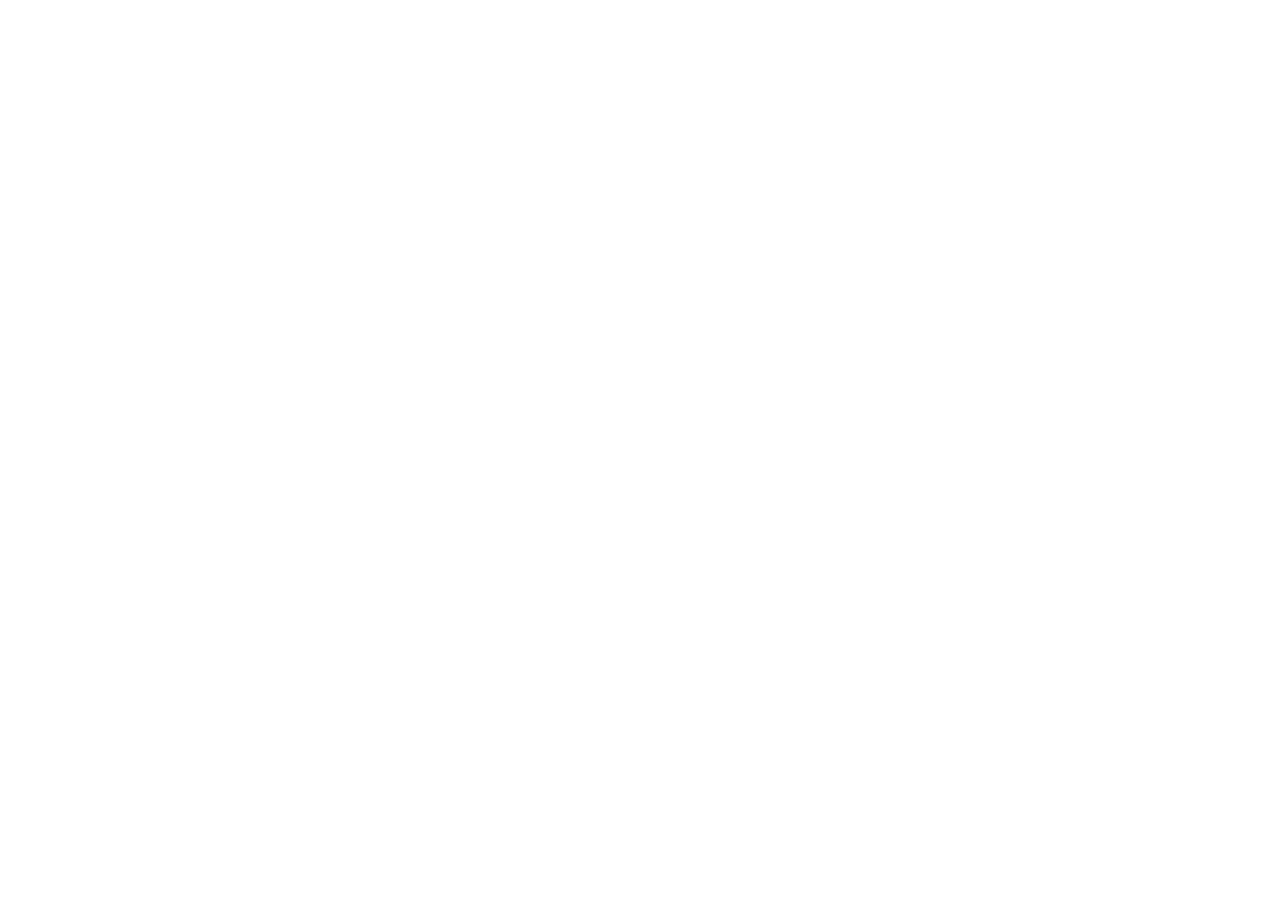
==== commit d8140af6: "Update" ====
--- a/index.html
+++ b/index.html
@@ -5,7 +5,7 @@
 <meta name="description" content="Primum Auxilium volunteering team, Middle East International School - Al Wurud.">
 <meta name="theme-color" content="#233253">
 <meta name="author" content="Mohamed Aziz Ladhari"><meta name="copyright" content="2026 Mohamed Aziz Ladhari. All rights reserved."><meta name="robots" content="noindex, nofollow">
-<meta http-equiv="Content-Security-Policy" content="default-src 'self'; script-src 'self' 'unsafe-inline'; style-src 'self' 'unsafe-inline'; font-src 'self' data:; img-src 'self' data: blob:; media-src 'self' data: blob:; connect-src 'self' data: blob: https://ygzshcrssyayfegeegsw.supabase.co; worker-src 'self'; manifest-src 'self'; object-src 'none'; base-uri 'none'; form-action 'self'">
+<meta http-equiv="Content-Security-Policy" content="default-src 'self'; script-src 'self' 'sha256-smMLGTSNTa+Tkv/hdX/ekKjqH5qq3CLJKnvdbB2tFdQ=' 'sha256-TNgk3Tnq7xsAej1YphHo5gyxFBwR/zRrcmqoVxBiYTk=' 'sha256-1967PauRdLxRDtl6hPMnaeelQaR2b5BDH5qiQgJZedI=' 'sha256-jA+2sfoV/o1QJKGg41GY4qd2IpT1x+A/qO420KRoTu8='; style-src 'self' 'unsafe-inline'; font-src 'self' data:; img-src 'self' data: blob:; media-src 'self' data: blob:; connect-src 'self' data: blob: https://ygzshcrssyayfegeegsw.supabase.co; worker-src 'self'; manifest-src 'self'; object-src 'none'; base-uri 'none'; form-action 'self'">
 <meta name="referrer" content="no-referrer">
 <link rel="manifest" href="manifest.webmanifest">
 <link rel="icon" href="icon-192.png">
@@ -58,5 +58,5 @@
 <div class="toasts" id="toasts"></div>
 <canvas id="confetti"></canvas>
 
-<script>(()=>{"use strict";const e={teamName:"Primum Auxilium",goal:40,yearStart:"2026-09-01",yearEnd:"2027-06-30",customStatuses:[],verifiedOnly:!1,promo:{electedHours:15,electedEvents:2,supHours:40,supEvents:5}},t=[{id:"probationary",label:"Probationary Volunteer"},{id:"elected",label:"Elected Volunteer"},{id:"supervisory",label:"Supervisory Volunteer"},{id:"logistics",label:"Logistics",unique:!0}],a=["teal","violet","rose","blue","brass","grey"],n=["Event report","Weekly summary","Incident","Audit"],s={volunteers:{},entries:{},reports:{},events:{},accounts:{},complaints:{},queries:{},logs:{},reviews:{},appeals:{},cchat:{},cmutes:{},cwork:{},achat:{},seats:{},bills:{},cvotes:{},cgchat:{},bans:{},cachat:{},clubs:{},csess:{},cinc:{},settings:{...e}},o=["volunteers","entries","reports","events","accounts","complaints","queries","logs","reviews","appeals","cchat","cmutes","cwork","achat","seats","bills","cvotes","cgchat","bans","cachat","clubs","csess","cinc","audit"];let i=null,l=null,r="loading";const d=!!window.PA_DESKTOP;let c="dashboard";const u={shut:new Set,imp:null,thread:null,q:"",grade:"all",status:"all",rank:"all",verifying:null,drawer:null,modal:null,logPrefill:null,confirm:null},p=(e,t=document)=>t.querySelector(e),m=e=>String(e??"").replace(/[&<>"']/g,e=>({"&":"&amp;","<":"&lt;",">":"&gt;",'"':"&quot;","'":"&#39;"}[e])),h=()=>Date.now().toString(36)+Math.random().toString(36).slice(2,8),v=e=>String(e).padStart(2,"0"),f=()=>{const e=new Date;return`${e.getFullYear()}-${v(e.getMonth()+1)}-${v(e.getDate())}`},g=e=>new Date(e+"T00:00:00"),b=(e,t={month:"short",day:"numeric"})=>e?g(e).toLocaleDateString(void 0,t):"",y=e=>b(e,{month:"long",day:"numeric",year:"numeric"}),w=e=>Math.round(10*e)/10,$=e=>`${w(e)}`,x=(e,t)=>Math.round((g(t)-g(e))/864e5),k=e=>String(e||"?").trim().split(/\s+/).map(e=>e[0]).slice(0,2).join("").toUpperCase(),S={};let C=0,A=!1,E=!1;const T=(e,t,a="")=>{const n=(e=>e&&e.id&&S[e.id]||"")(t);return`<span class="avatar ${e}${n?" has-face":""}"${a}>${n?`<img src="data:image/webp;base64,${n}" alt="" draggable="false">`:m(k(t?t.name:"PA"))}</span>`},M={};let I=0,N=!1;const F=()=>s.settings.yearStart.slice(0,4),P=(e,t,a=("award"===e?F():""))=>M[`${e}:${t}:${a}`]||("award"===e&&a===F()?bo(t):""),L=()=>{try{return location.host+location.pathname.replace(/index\.html$/,"")+"#verify"}catch{return"#verify"}};async function D(e){if(!("cloud"!==r||!Ee()||A||!e&&Date.now()-C<24e4)){A=!0,C=Date.now();try{let e;try{e=await ke("pa_faces",{token:Ee()})}catch(e){return void("head"!==yt()||E||(E=!0,oi(e&&"nofn"===e.code?"Faces: the profile-picture SQL isn't in Supabase yet":"Faces: could not load ("+(e&&(e.code||e.message)||"error")+")")))}if(!e)return;const t=Object.keys(S).length,a=JSON.stringify(Object.keys(S).map(e=>S[e].length));for(const e of Object.keys(S))delete S[e];if(Object.assign(S,e.faces||{}),t===Object.keys(S).length&&a===JSON.stringify(Object.keys(S).map(e=>S[e].length))||$a(),"head"!==yt()||(e.missing||[]).length||Object.keys(e.faces||{}).length||E||(E=!0,oi("Faces: no personal photos are on file yet. Add them in Data & IDs")),"head"===yt()&&(e.missing||[]).length){let t=0,a="";for(const n of e.missing.slice(0,8))try{const e=await ke("pa_id_photo",{token:Ee(),vid:n});if(!e)continue;const a=atob(e.replace(/\s/g,"")),s=new Uint8Array(a.length);for(let e=0;e<a.length;e++)s[e]=a.charCodeAt(e);const{blob:o}=await Wr(new Blob([s]),160);await ke("pa_face_put",{token:Ee(),vid:n,b64:await Vt(o)}),t++}catch(e){a=e&&(e.code||e.message)||"error"}E||(E=!0,oi(t?`Faces: built ${t} profile picture${1===t?"":"s"}`:`Faces: could not build pictures (${a})`)),C=Date.now()-2e5}}catch{}finally{A=!1}}}const R=()=>document.documentElement.classList.contains("calm");try{document.documentElement.dataset.theme="dark"===localStorage.getItem("pa-theme")?"dark":"light"}catch{document.documentElement.dataset.theme="light"}try{const e=localStorage.getItem("pa-motion");"calm"===e&&document.documentElement.classList.add("calm"),document.documentElement.classList.toggle("calm-pick","calm"===e)}catch{}const H={get(e){try{return JSON.parse(localStorage.getItem(e))}catch{return null}},set(e,t){try{localStorage.setItem(e,JSON.stringify(t))}catch{}}};function j(){return[{id:"active",label:"Not completed",tone:"warn",rule:"owes"},{id:"completed",label:`Completed ${s.settings.goal} h`,tone:"ok",rule:"done"},{id:"prior",label:"Completed last year",tone:"blue",rule:"exempt"},{id:"unwilling",label:"Unwilling",tone:"grey",rule:"warn"},{id:"blacklisted",label:"Blacklisted",tone:"danger",rule:"block"},...(s.settings.customStatuses||[]).map(e=>({...e,rule:"owes",custom:!0}))]}const O=e=>j().find(t=>t.id===e)||{id:e,label:e||"Unknown",tone:"grey",rule:"owes"},B=e=>{const t=O(e);return`<span class="pill t-${t.tone}">${m(t.label)}</span>`},z=()=>Object.entries(s.volunteers).map(([e,t])=>({id:e,...t})),q=()=>Object.entries(s.entries).map(([e,t])=>({id:e,...t}));function V(e){const t=s.settings;return e.date>=t.yearStart&&e.date<=t.yearEnd}const W=5,U=e=>{const t=Number(e.hours)||0;return e.eventId?Math.min(W,t):t},G=e=>V(e)&&(!s.settings.verifiedOnly||!!e.verifiedBy);function Y(e){let t=0;for(const a of Object.values(s.entries))a.volunteerId===e&&G(a)&&(t+=U(a));return t}function Q(){const e=new Map;for(const t of Object.values(s.entries))G(t)&&e.set(t.volunteerId,(e.get(t.volunteerId)||0)+U(t));return t=>e.get(t)||0}function K(e){let t=0;const a=s.settings.goal;for(const n of q().filter(t=>t.volunteerId===e&&G(t)).sort((e,t)=>e.date.localeCompare(t.date)))if(t+=U(n),t>=a)return n.date;return null}const J=e=>t.find(t=>t.id===e.rank);let _=null,X="",Z=0;const ee=()=>{const e=Object.keys(s.volunteers).length+"|"+Object.keys(s.accounts).length;if(_&&e===X&&Date.now()-Z<3e3)return _;const t={},a=Object.entries(s.accounts).filter(([,e])=>"council"===e.role);if(a.length)for(const[e,n]of a){const a=st(n);a&&(t[a]={id:e,title:n.title||"Student Council",perm:n.perm||""})}else for(const[e,a,n]of It){const s=st({name:e});s&&(t[s]={id:null,title:a,perm:n})}return _=t,X=e,Z=Date.now(),t},te=e=>{if(e.head)return"Head of Volunteers";const t=ee()[e.id];return t?t.title:J(e)?.label||""},ae=e=>{if(e.head)return'<span class="rank r-head">Head of Volunteers</span>';const t=ee()[e.id];if(t)return`<span class="rank r-council c-${m(t.perm||"member")}">${Un[t.perm]?`<svg class="rk-ic" viewBox="0 0 24 24" aria-hidden="true"><path d="${Un[t.perm]}"/></svg>`:"★ "}${m(t.title)}</span>`;const a=J(e);return a?`<span class="rank r-${a.id}">${a.label}</span>`:""},ne=()=>z().find(e=>e.head),se=()=>"head"===yt()&&ne()?.name||wt(bt()),oe=()=>`<datalist id="supList">${function(){const e=new Set(z().filter(e=>e.head||["supervisory","logistics"].includes(e.rank)).map(e=>e.name));return q().forEach(t=>t.verifiedBy&&e.add(t.verifiedBy)),Object.values(s.events).forEach(t=>t.supervisor&&e.add(t.supervisor)),[...e].slice(0,40)}().map(e=>`<option value="${m(e)}"></option>`).join("")}</datalist>`;async function ie(e,t){const a=s.volunteers[e],n=s.settings.goal;return!(!a||t>=n||Y(e)<n||("owes"===O(a.status).rule&&await ve("volunteers",e,{...a,status:"completed"}),0))}function le(e,t=Y(e.id)){const a=O(e.status).rule;return"done"===a||"exempt"===a||t>=s.settings.goal}function re(){return!s.settings.g11Open}const de=["C","B","A"],ce=e=>`${e.grade}${e.section||""}`;function ue(e){return e.sort((e,t)=>!!t.head-!!e.head||t.grade-e.grade||(t.section||"").localeCompare(e.section||"")||e.name.localeCompare(t.name))}function pe(){return Math.max(1,x(f(),s.settings.yearEnd)/7)}const me="primum-auxilium-v1";function he(){H.set(me,{volunteers:s.volunteers,entries:s.entries,reports:s.reports,events:s.events,accounts:s.accounts,complaints:s.complaints,queries:s.queries,logs:s.logs,reviews:s.reviews,appeals:s.appeals,cchat:s.cchat,cmutes:s.cmutes,cwork:s.cwork,achat:s.achat,seats:s.seats,bills:s.bills,cvotes:s.cvotes,cgchat:s.cgchat,bans:s.bans,cachat:s.cachat,clubs:s.clubs,csess:s.csess,cinc:s.cinc,settings:s.settings})}async function ve(e,t,a){if("entries"!==e&&"events"!==e||!a||null==a.hours||(a={...a,hours:Math.max(0,Math.min(W,Number(a.hours)||0))}),!Bt(e,t))return oi("View only"),!1;if("cloud"===r)return Oe(e,t,a);if(s[e][t]=a,"db"===r)try{await i.collection(e).doc(t).set(a)}catch(e){be(e)}else he();$a()}async function fe(e,t){if("accounts"===e&&"head"===s.accounts[t]?.role||"volunteers"===e&&s.volunteers[t]?.head)return!1;if(!Bt(e,t))return oi("View only"),!1;if("cloud"===r)return async function(e,t){try{"accounts"===e?(await ke("pa_account_del",{token:Ee(),acc_id:t}),delete s.accounts[t]):(await ke("pa_del",{token:Ee(),coll:e,id:t}),delete s[e][t],"entries"!==e&&"volunteers"!==e||(clearTimeout(Oe.t),Oe.t=setTimeout(()=>Me(!1),900)))}catch(a){return"offline"===a.code&&"accounts"!==e?(Ve({op:"del",coll:e,id:t}),delete s[e][t],void $a()):Re(a)}$a()}(e,t);if(delete s[e][t],"db"===r)try{await i.collection(e).doc(t).delete()}catch(e){be(e)}else he();$a()}async function ge(e){if(!Bt("settings"))return oi("View only"),!1;if(s.settings={...s.settings,...e},"cloud"===r)return Oe("config","settings",s.settings);if("db"===r)try{await i.doc("config/settings").set(s.settings)}catch(e){be(e)}else he();$a()}function be(e){const t=e&&e.code;oi("quota_exceeded"===t?"Storage is full. Delete old entries to make room.":"invalid_argument"===t?"Only the owner can change this data.":"That change didn't save. Try again in a moment.")}const ye=window.PA_CLOUD||null;let we=!1,$e=null,xe=!1;async function ke(e,t={}){let a;try{a=await fetch(`${ye.url}/rest/v1/rpc/${e}`,{method:"POST",headers:{apikey:ye.key,...ye.key.startsWith("eyJ")?{Authorization:"Bearer "+ye.key}:{},"Content-Type":"application/json"},body:JSON.stringify(t)})}catch{const e=new Error("offline");throw e.code="offline",e}const n=await a.text();let s=null;try{s=n?JSON.parse(n):null}catch{}if(!a.ok){const e=new Error(s&&s.message||"server");throw e.code=/Could not find the function/i.test(e.message)?"nofn":e.message,"idreq"===e.code&&async function(){if("idreq"!==u.gate&&!Ai&&mt&&"admin"!==yt()){Ai=!0;try{u.idState=await ke("pa_id_state",{token:Ee()})}catch{u.idState=u.idState||{need:["iqama"]}}if(Ai=!1,u.idState.need&&u.idState.need.length){try{localStorage.setItem("pa-idneed-"+mt.id,"1")}catch{}if(De(mt.id),u.drawer=null,u.modal=null,"key"===u.gate)return;u.gate="idreq",wa(!1)}else if("idreq"!==u.gate){try{await Me(!0)}catch{}wa(!1)}}}(),e}if(s&&"object"==typeof s&&!Array.isArray(s)&&s.error&&!s.token){const e=new Error(s.error);throw e.code=s.error,e}return s}function Se(){try{let e=localStorage.getItem("pa-dev");return e||(e=[...crypto.getRandomValues(new Uint8Array(16))].map(e=>e.toString(16).padStart(2,"0")).join(""),localStorage.setItem("pa-dev",e)),e}catch{return null}}async function Ce(e,t){try{return await ke(e,{...t,dev:Se()})}catch(a){if("nofn"===a.code)return ke(e,t);throw a}}const Ae="Too many wrong tries for this name. Wait 15 minutes, or sign in on the phone you normally use.",Ee=()=>mt&&mt.token;function Te(){o.forEach(e=>{s[e]={}}),s.settings={...e},$e=null}async function Me(t){if(Ee()&&(!xe||t)){xe=!0;try{const a=function(t,a){a&&Te();const n=(e,t)=>JSON.stringify(e??null)===JSON.stringify(t??null);let i=a;for(const{c:o,i:l,d:r}of t.docs||[])if("config"!==o){if(s[o]&&!n(s[o][l],r)){if(!a&&$e&&r)try{fi(o,l,s[o][l],r)}catch{}r?s[o][l]=r:delete s[o][l],i=!0}}else if("settings"===l){const t={...e,...r||{}};n(t,s.settings)||(s.settings=t,i=!0)}return n(t.accounts||{},s.accounts)||(s.accounts=t.accounts||{},i=!0),a&&We(),$e=t.now,t.sig&&(!a&&Ie&&t.sig!==Ie&&(Ne=!0),Ie=t.sig),(i||a)&&function(){if("cloud"!==r||!mt||"undefined"==typeof indexedDB)return;const e=mt.id;clearTimeout(Fe),Fe=setTimeout(()=>{if(!mt||mt.id!==e)return;const t={at:u.cacheAt||Date.now(),since:$e,sig:Ie,settings:s.settings,accounts:s.accounts};for(const e of o)"accounts"!==e&&(t[e]=s[e]);Pe.set(e,t).catch(()=>{})},1500)}(),i}(await ke("pa_sync",{token:Ee(),since:t?null:$e}),t||!$e);!t&&a&&$a()}catch(e){if("auth"===e.code)ta(),oi("Session ended. Sign in again.");else if(t&&"idreq"!==e.code)throw e}finally{xe=!1}if(Ee()&&(D(t),async function(e){if(!("cloud"!==r||!Ee()||N||!e&&Date.now()-I<12e4)){N=!0,I=Date.now();try{const e=JSON.stringify(M);let t;if("head"===yt()||"admin"===yt()){t=await ke("pa_issued_all",{token:Ee()})||{};const e=function(){const e=[],t=ne(),a=f();return z().forEach(a=>{const n=K(a.id);n&&e.push({kind:"award",vid:a.id,ev:F(),want:bo(a.id),name:a.name,cls:ce(a),title:`${s.settings.goal}-hour Award of Distinction`,hours:Y(a.id),issued:n,head:t?t.name:""})}),Object.keys(s.events).forEach(n=>{const o=s.events[n];!o||o.deleted||(o.date||"")>a||qs(n).forEach(i=>{const l=s.volunteers[i.vid];l&&e.push({kind:"event",vid:i.vid,ev:n,name:l.name,cls:ce(l),title:o.title||"Event",hours:i.h||0,issued:o.date||a,head:t?t.name:""})})}),e}().filter(e=>!t[`${e.kind}:${e.vid}:${e.ev}`]);e.length&&(t=Object.assign(t,await ke("pa_issue_sync",{token:Ee(),items:e.slice(0,300)})||{}))}else t=await ke("pa_issued_mine",{token:Ee()})||{};for(const e of Object.keys(M))delete M[e];Object.assign(M,t),e!==JSON.stringify(M)&&document.querySelectorAll("canvas[data-cert]").forEach(e=>Vo(e,e.dataset.cert))}catch{}finally{N=!1}}}(t)),Ne){Ne=!1;try{await Me(!0),wa(!1)}catch{}}}}let Ie=null,Ne=!1,Fe=null;const Pe={db:null,open(){return this.db=this.db||new Promise((e,t)=>{const a=indexedDB.open("pa-cache",1);a.onupgradeneeded=()=>a.result.createObjectStore("c"),a.onsuccess=()=>e(a.result),a.onerror=()=>t(a.error)})},async run(e,t){const a=await this.open();return new Promise((n,s)=>{const o=a.transaction("c",e),i=t(o.objectStore("c"));o.oncomplete=()=>n(i&&i.result),o.onerror=()=>s(o.error)})},get(e){return this.run("readonly",t=>t.get(e))},set(e,t){return this.run("readwrite",a=>a.put(t,e))},del(e){return this.run("readwrite",t=>t.delete(e))}};async function Le(t){let a=null;try{a=await Pe.get(t)}catch{}if(!a||!a.since||Date.now()-a.at>864e5)return!1;for(const e of o)"accounts"!==e&&(s[e]=a[e]||{});return s.settings={...e,...a.settings||{}},s.accounts=a.accounts||{},$e=a.since,Ie=a.sig||null,u.cacheAt=a.at,We(),!0}function De(e){clearTimeout(Fe),u.cacheAt=null,e&&"undefined"!=typeof indexedDB&&Pe.del(e).catch(()=>{})}function Re(e){return!(e&&"idreq"===e.code||(e&&"g11"===e.code?(oi("Grade 11 is switched off."),Me(!1),1):(oi("offline"===e.code?"No connection. Nothing saved.":"muted"===e.code?"You're muted in the council chat.":"denied"===e.code?"Not allowed.":"auth"===e.code?"Session ended. Sign in again.":"That change didn't save. Try again."),"auth"===e.code?ta():Me(!1),1)))}const He=(e,t)=>"council"===e.role?Mn(Ft(e)):Mn("volunteer"===e.role?s.volunteers[e.vid||t]?.name:e.name);async function je(e,t){const a={...s.accounts[e],...t};await ke("pa_account",{token:Ee(),acc_id:e,role:a.role,name:a.name||null,vid:a.vid||null,login:He(a)||null,login2:"head"===a.role&&ne()?Mn(ne().name):"council"===a.role?Mn(a.name):null,pw:t.pw||null,old_pw:u.oldPw||null,title:a.title||null,perm:a.perm||null}),u.oldPw=null,s.accounts[e]={role:a.role,...a.name?{name:a.name}:{},...a.vid?{vid:a.vid}:{},...a.title?{title:a.title}:{},...a.perm?{perm:a.perm}:{},created:a.created||(new Date).toISOString()}}async function Oe(e,t,a){try{if("accounts"===e)await je(t,a);else{const n="events"===e?s.events[t]:null;if(await ke("pa_put",{token:Ee(),coll:e,id:t,data:a}),"events"===e&&"volunteer"!==yt()&&function(e,t,a){if(!t||"done"===t.status||(t.date||"")<f())return;const n=(e,t)=>{if(!e)return"";const a=Js(e);return(e.leads||[]).includes(t)?"lead":a.confirmed.includes(t)?"in":a.waitlist.includes(t)?"wait":""},o=new Set([...e?.signups||[],...e?.leads||[],...t.signups||[],...t.leads||[]]),i=e&&(e.date!==t.date||(e.start||"")!==(t.start||"")||(e.location||"")!==(t.location||"")),l={lead:"You're a shift lead",in:"You're selected",wait:"You're on the waitlist",out:"You're no longer on this event",upd:"Details changed"},r={};o.forEach(a=>{if(!s.volunteers[a])return;const o=n(e,a),l=n(t,a),d=o!==l?l||"out":l&&i?"upd":"";d&&(r[d]=r[d]||[]).push(a)});const d=[b(t.date,{weekday:"short",month:"short",day:"numeric"}),t.start,t.location].filter(Boolean).join(" · ");ci(Object.entries(r).map(([e,n])=>({vids:n,title:t.title,body:`${l[e]} · ${d}`,tag:"ev"+a})))}(n,a,t),"config"===e?s.settings={...a,g11Open:s.settings.g11Open}:s[e][t]=a,"entries"!==e&&"volunteers"!==e||(clearTimeout(Oe.t),Oe.t=setTimeout(()=>Me(!1),900)),"volunteers"===e&&"head"===yt()){const e=a.head?Rt():Ot(t);e&&await je(e[0],{})}}}catch(n){return"accounts"===e&&"denied"===n.code?(oi("Current password incorrect."),!1):"events"===e&&"gov"===n.code?(oi("Absher and Nafath must be confirmed first."),await Me(!1),!1):"offline"===n.code&&"accounts"!==e?(Ve({op:"put",coll:e,id:t,data:a}),"config"===e?s.settings=a:s[e][t]=a,void $a()):Re(n)}$a()}const Be=()=>"pa-outbox-"+(mt?mt.id:"");function ze(){try{return JSON.parse(localStorage.getItem(Be()))||[]}catch{return[]}}function qe(e){try{e.length?localStorage.setItem(Be(),JSON.stringify(e)):localStorage.removeItem(Be())}catch{}ct()}function Ve(e){const t=ze().filter(t=>!(t.coll===e.coll&&t.id===e.id&&"put"===t.op&&"put"===e.op));t.push({...e,at:Date.now()}),qe(t),oi("No connection. Saved on this phone; it sends by itself when you're back online.")}function We(){for(const e of ze())"put"===e.op?"config"===e.coll?s.settings=e.data:s[e.coll]&&(s[e.coll][e.id]=e.data):s[e.coll]&&delete s[e.coll][e.id]}let Ue=!1;async function Ge(){if("cloud"!==r||!Ee()||Ue||!ze().length)return;Ue=!0;let e=0,t=0;try{for(const a of ze()){try{await ke("put"===a.op?"pa_put":"pa_del","put"===a.op?{token:Ee(),coll:a.coll,id:a.id,data:a.data}:{token:Ee(),coll:a.coll,id:a.id}),e++}catch(e){if("offline"===e.code)break;if("auth"===e.code)return void(Ue=!1);t++}qe(ze().slice(1))}}finally{Ue=!1}if(e||t){oi(t?`${e} saved change${1===e?"":"s"} sent · ${t} could not be saved`:`Back online · ${e} change${1===e?"":"s"} sent`);try{await Me(!!t)}catch{}wa(!1)}}addEventListener("online",()=>setTimeout(Ge,800)),setInterval(Ge,2e4);const Ye=/pw|code|key/i,Qe=/^(gName|sName|hxQ|rosterSearch|cgFind)$/,Ke=e=>{if("password"===e.type||"search"===e.type||e.readOnly||e.disabled||!mt)return null;const t=e.form,a=t?t.id||[...t.attributes].filter(e=>e.name.startsWith("data-")).map(e=>e.name+"="+e.value).join("&"):"",n=e.id||(a?a+"#"+[...t.elements].indexOf(e):"");return!n||Ye.test(e.id||"")||Qe.test(e.id||"")||/new-password|current-password|one-time-code/.test(e.autocomplete||"")?null:`pa-draft:${mt.id}:${c}:${u.thread||""}:${n}`},Je=e=>e&&("TEXTAREA"===e.tagName||"INPUT"===e.tagName&&("text"===e.type||!e.getAttribute("type")));document.addEventListener("input",e=>{const t=e.target;if(!Je(t))return;const a=Ke(t);if(a)try{t.value.trim()?localStorage.setItem(a,JSON.stringify({v:t.value,at:Date.now()})):localStorage.removeItem(a)}catch{}},!0),document.addEventListener("submit",e=>{const t=[...e.target.querySelectorAll("textarea,input")].filter(Je).map(e=>[e,Ke(e),e.value]).filter(e=>e[1]);for(const[,e]of t)try{localStorage.removeItem(e)}catch{}setTimeout(()=>{for(const[e,a,n]of t)if(e.isConnected&&n.trim()&&e.value===n)try{localStorage.setItem(a,JSON.stringify({v:n,at:Date.now()}))}catch{}},2500)},!0);const _e=e=>{const t=e&&Ke(e);if(t)try{localStorage.removeItem(t)}catch{}};let Xe=0,Ze=0;async function et(){if("cloud"===r&&"head"===yt()){try{if(localStorage.getItem("pa-scmig-1"))return}catch{}try{for(const[e,t]of Object.entries(s.accounts))"council"===t.role&&await je(e,{});localStorage.setItem("pa-scmig-1","1")}catch{}}}document.addEventListener("click",e=>{if(!e.target.closest||!e.target.closest(".gate-crest")||!p("#gRec"))return;const t=Date.now();Xe=t-Ze<1500?Xe+1:1,Ze=t,Xe>=10&&(Xe=0,u.recShown=!0,p("#gRec").hidden=!1)});const tt=e=>Mn(e).split(" ").filter(Boolean),at=(e,t)=>{if(e===t)return!0;if(Math.abs(e.length-t.length)>1||Math.min(e.length,t.length)<4)return!1;let a=0,n=0,s=0;for(;a<e.length&&n<t.length;)if(e[a]!==t[n]){if(++s>1)return!1;e.length>t.length?a++:(t.length>e.length||a++,n++)}else a++,n++;return s+(e.length-a)+(t.length-n)<=1};function nt(e,t){const a=tt(e),n=tt(t);if(!a.length||!n.length||a[0][0]!==n[0][0])return!1;const s=(e,t)=>t.slice(1).some(t=>t.slice(0,4)===e[e.length-1].slice(0,4)||at(t,e[e.length-1]));return a.length>1&&n.length>1&&(s(a,n)||s(n,a))}const st=e=>{if(e.vid&&s.volunteers[e.vid])return e.vid;let t=Object.entries(s.volunteers).filter(([,t])=>!t.head&&nt(e.name,t.name));return t.length>1&&(t=t.filter(([,t])=>at(tt(e.name)[0],tt(t.name)[0]))),1===t.length?t[0][0]:null};async function ot(){if("cloud"===r&&"head"===yt())try{for(const[e,t]of Object.entries(s.accounts))if("council"===t.role&&!t.vid){const a=st(t);a&&await je(e,{vid:a})}"settings"===c&&$a()}catch{}}async function it(){if("cloud"===r&&"head"===yt()&&!s.settings.councilSetup){try{const e=JSON.parse(localStorage.getItem("pa-sccreds"));e&&e.length&&(u.scCreds=e)}catch{}u.scCreds=u.scCreds||[],await en(!0),u.scCreds.length>=It.length&&(await ge({councilSetup:(new Date).toISOString()}),"settings"===c&&wa(!1),oi("Council sign-ins created. Open Settings to see them."))}}let lt=!0,rt=!1;function dt(){rt||(rt=!0,requestAnimationFrame(()=>{rt=!1,lt?(lt=!1,Zt(),wa(!0)):$a()}))}function ct(){const e=s.settings;p("#teamName").textContent=e.teamName||"Primum Auxilium";const t=e.yearStart.slice(0,4),a=e.yearEnd.slice(0,4);p("#subline").textContent=`Volunteer audit · ${t}–${a.slice(2)} school year`;const n=x(f(),e.yearEnd),o="cloud"===r&&ze().length?`<span class="chip t-warn" title="Saved on this device. Sends when the connection is back."><span class="dot"></span>${ze().length} to send</span>`:"db"===r||"cloud"===r?'<span class="chip t-ok"><span class="dot"></span>Synced</span>':"local"===r?`<span class="chip t-warn" title="Data is kept on this device only"><span class="dot"></span>${d?"Saved on this computer":"Saved in this browser"}</span>`:"",i=bt(),l=yt();p("#brandMeta").innerHTML=`${"volunteer"!==l&&i?o:""}<span class="chip num">${n>=0?`${n} days left`:"Year closed"}</span>${i?`<span class="chip who"><span class="dot"></span>${m(wt(i))} · ${"council"===l?i.title||"Student Council":{head:"Head",admin:"Administration",volunteer:"Volunteer"}[l]}</span><button class="chip out motion-btn" data-act="motion" title="${R()?"Turn animations on":"Calm motion"}" aria-label="${R()?"Turn animations on":"Calm motion"}">${R()?"◌":"✦"}</button>${Ad()}<button class="chip out" data-act="sign-out">Sign out</button>`:Ad()}`,function(){const e=ur(),t=p(".brand .motto");"council"===e?(p("#teamName").textContent="Student Council",p("#subline").textContent=`M-EIS La Pasión · ${ts()}`,t&&(t.textContent="Council hub")):"clubs"===e?(p("#teamName").textContent="La Pasión Clubs",p("#subline").textContent=`MEIS - Al Wurud · ${ts()}`,t&&(t.textContent="Student clubs")):t&&(t.textContent="Volunteering team");const a={pa:`<span class="st">✚</span>${m(s.settings.teamName||"Primum Auxilium")}`,council:'<span class="st">★</span>Council',clubs:'<span class="st">◆</span>Clubs'},n={pa:"Back to the volunteering team",council:"Student Council hub",clubs:"La Pasión Clubs"},o=["clubs","council","pa"].filter(t=>t!==e&&cr(t));o.length<1||!dr()&&!Nl()||[...o].reverse().forEach(e=>{const t=document.createElement("button");t.className="chip realm realm-"+e,t.dataset.cact="realm",t.dataset.to=e,t.innerHTML=a[e],t.title=n[e],p("#brandMeta").prepend(t)})}()}function ut(){const e=p(`.tab[data-view="${c}"]`),t=p("#tabInk");if(e){try{const t=e.parentElement;t&&(e.offsetLeft<t.scrollLeft||e.offsetLeft+e.offsetWidth>t.scrollLeft+t.clientWidth)&&t.scrollTo({left:Math.max(0,e.offsetLeft-24),behavior:"smooth"})}catch{}t.style.left=e.offsetLeft+10+"px",t.style.width=e.offsetWidth-20+"px"}}const pt={head:[["dashboard","Overview"],["roster","Roster"],["events","Events"],["log","Log hours"],["certs","Certificates"],["reports","Reports"],["pr","Announcements"],["inbox","Inbox"],["review","Review"],["appeals","Appeals"],["achat","Administration"],["cachat","Council–admin chat"],["congress","Volunteer Board"],["cgchat","Volunteer Board chat"],["history","History"],["iddocs","Data & IDs"],["handbook","Handbook"],["settings","Settings"]],admin:[["dashboard","Overview"],["roster","Roster"],["events","Events"],["certs","Certificates"],["reports","Reports"],["appeals","Appeals"],["achat","Chat with Head"],["cachat","Council chat"],["congress","Volunteer Board"],["cgchat","Volunteer Board chat"],["history","History"],["iddocs","Data & IDs"],["handbook","Handbook"]],council:[["cevents","Events"],["team","Roster"],["ccerts","Certificates"],["congress","Volunteer Board"],["cgchat","Volunteer Board chat"],["cachat","Admin chat"]],volunteer:[["me","My hours"],["vevents","Events"],["team","Roster"],["vcerts","Certificates"],["handbook","Handbook"],["complain","Questions & complaints"]]};let mt=null,ht=Date.now(),vt=0,ft=0;const gt="pa-session",bt=()=>mt&&s.accounts[mt.id],yt=()=>bt()?.role||null,wt=e=>"volunteer"===e.role?s.volunteers[e.vid]?.name||"Removed volunteer":"head"===e.role&&ne()?.name||e.name,$t=()=>{const e=bt();if(!e)return null;const t="head"===e.role?ne()?.id:e.vid;return t&&s.volunteers[t]?{...s.volunteers[t],id:t}:null},xt=()=>bt()?.perm||null,kt=()=>"volunteer"===yt()&&!!$t()&&"block"===O($t().status).rule,St=()=>"volunteer"===yt()&&!kt()&&!!$t()&&!!s.seats[$t().id],Ct=()=>"clubs"===ur()?Al.map(([e,t])=>["k-"+e,t]):"council"===ur()?[...rr.map(([e,t])=>[e,t]),["cgchat","Volunteer Board chat"],["cachat","head"===yt()?"Council–admin chat":"Admin chat"],["history","History"]]:kt()?[["appeal","Appeal"]]:"volunteer"===yt()&&St()?[...pt.volunteer,["congress","Volunteer Board"],["cgchat","Volunteer Board chat"]]:"council"===yt()?[...pt.council,["inbox","Inbox"],["review","Review"],["appeals","Appeals"],["history","History"],..."pr"===xt()?[["pr","Announcements"]]:[]]:pt[yt()]||[],At=[["",["dashboard","me","roster","team","events","vevents","cevents","log"]],["Messages",["pr","inbox","complain","achat","cachat","cgchat"]],["Decisions",["review","appeals","congress"]],["Records",["certs","ccerts","vcerts","reports","history","iddocs"]],["Team",["handbook","settings"]]],Et=e=>{const t=At.findIndex(t=>t[1].includes(e));return t<0?At.length:t},Tt=()=>{const e=Ct();return"clubs"===ur()||"council"===ur()||e.length<10?e:e.map((e,t)=>[e,t]).sort((e,t)=>Et(e[0][0])-Et(t[0][0])||e[1]-t[1]).map(([e])=>[e[0],e[1],(At[Et(e[0])]||[""])[0]])},Mt=(e,t)=>!e[t][2]||0!==t&&e[t-1][2]===e[t][2]?"":e[t][2],It=[["Fayez Sankari","President","president"],["Abel Varghese","Vice President","vp"],["Murad Samarah","VP's Aide","aide"],["Suhaib Mohammad","Newspaper Manager","newspaper"],["Waleed Osama","Head of Academics","academics"],["Sameer Haroun","Head of Finance","finance"],["Mohammad Thaer","Head of Media","media"],["Ragheb Haroun","Head of PR & Communication","pr"],["Marwan Ehab","Head of Events","events"],["Muhannad Hamad","Co-Head of Events","events"]],Nt={President:"president","Vice President":"vice president","VP's Aide":"vp aide","Newspaper Manager":"newspaper manager","Head of Academics":"head of academics","Head of Finance":"head of finance","Head of Media":"head of media","Head of PR & Communication":"head of pr","Head of Events":"head of events","Co-Head of Events":"co head of events"},Ft=e=>Nt[e.title]||Mn(e.title||e.name),Pt={events:"Events tools",pr:"PR tools",president:"President",vp:"Vice President",aide:"VP's Aide",newspaper:"Newspaper desk",academics:"Academics desk",finance:"Finance desk",media:"Media desk"},Lt=e=>Object.entries(s.accounts).find(([,t])=>"council"===t.role&&Mn(t.name)===Mn(e)),Dt=e=>!!e&&e.council&&"done"!==e.status&&(e.by===mt?.id||"events"===xt()),Rt=()=>Object.entries(s.accounts).find(([,e])=>"head"===e.role),Ht=e=>Object.entries(s.accounts).find(([,t])=>"volunteer"===t.role&&t.vid===e),jt=e=>Object.entries(s.accounts).find(([,t])=>"council"===t.role&&(t.vid?t.vid===e:st(t)===e)),Ot=e=>jt(e)||Ht(e);function Bt(e,t){const a=yt();if("head"===a||u.sys||"loading"===r)return!0;if("entries"===e)return"admin"===a&&!!s.entries[t];if("complaints"===e)return"volunteer"===a&&!s.complaints[t];if("queries"===e)return"volunteer"===a&&!s.queries[t]||"council"===a&&!!s.queries[t];if("appeals"===e)return"volunteer"===a&&kt()&&!s.appeals[t]||"admin"===a&&!!s.appeals[t];if("reviews"===e)return"volunteer"===a&&!s.reviews[t]&&"supervisory"===$t()?.rank;if("logs"===e){const e=s.events[t],n=$t();return"volunteer"===a&&!!e&&!!n&&(e.leads||[]).includes(n.id)&&"done"!==e.status}if("events"===e)return"admin"===a&&(!s.events[t]||"done"!==s.events[t].status)||"council"===a&&(!s.events[t]||Dt(s.events[t]));if("accounts"===e)return!!mt&&t===mt.id;if("seats"===e)return!1;if("clubs"===e)return Tl();if("csess"===e||"cinc"===e){const n=s.clubs[(s[e][t]||{}).club];return Tl()||"volunteer"===a&&(!s[e][t]||!!n&&Ml(n))}if("bans"===e)return"admin"===a&&(!s.bans[t]||"pending"===s.bans[t].status&&"admin"!==s.bans[t].byRole)||"volunteer"===a&&!s.bans[t]&&"supervisory"===$t()?.rank;if("cachat"===e)return["council","admin"].includes(a)&&(!s.cachat[t]||s.cachat[t].by===mt?.id);if("cgchat"===e)return"volunteer"===a&&St()&&(!s.cgchat[t]||s.cgchat[t].by===$t()?.id);if("bills"===e)return"volunteer"===a&&St()&&(!s.bills[t]||"voting"===s.bills[t].status&&(s.bills[t].drafters||[]).includes($t()?.id))||"council"===a&&"voting"===s.bills[t]?.status;if("cvotes"===e){const e=s.cvotes[t];return e?"msg"===e.kind&&e.by===($t()?.id||mt?.id):"council"===a?!t.startsWith("v:"):"volunteer"===a&&St()}return"achat"===e?"admin"===a&&(!s.achat[t]||s.achat[t].by===mt.id):("cchat"===e||"cmutes"===e||"cwork"===e)&&function(e,t){const a=yt();return"head"===a||"council"===a&&("cchat"===e?!s.cchat[t]||Tr(s.cchat[t]):"cmutes"===e?Er(t):"cwork"===e&&(!s.cwork[t]||Ir(s.cwork[t].kind)))}(e,t)}const zt=e=>{let t="";const a=new Uint8Array(e);for(let e=0;e<a.length;e+=32768)t+=String.fromCharCode.apply(null,a.subarray(e,e+32768));return btoa(t)},qt=e=>Uint8Array.from(atob(e),e=>e.charCodeAt(0)),Vt=async e=>zt(await e.arrayBuffer()),Wt=e=>new Blob([qt(e)],{type:"application/pdf"});async function Ut(e,t,a){const n=await crypto.subtle.importKey("raw",(new TextEncoder).encode(e),"PBKDF2",!1,["deriveBits"]);return zt(await crypto.subtle.deriveBits({name:"PBKDF2",hash:"SHA-256",salt:qt(t),iterations:a},n,256))}async function Gt(e,t=""){if("cloud"===r)return{[t+"pw"]:e};const a=zt(crypto.getRandomValues(new Uint8Array(16)));return{[t+"salt"]:a,[t+"iter"]:15e4,[t+"hash"]:await Ut(e,a,15e4)}}async function Yt(e,t,a=""){return"cloud"===r?(u.oldPw=t,!0):!!e[a+"hash"]&&await Ut(t,e[a+"salt"],e[a+"iter"]||15e4)===e[a+"hash"]}function Qt(){return[...crypto.getRandomValues(new Uint8Array(16))].map(e=>"ABCDEFGHJKLMNPQRSTUVWXYZ23456789"[e%32]).join("").match(/.{4}/g).join("-")}const Kt={President:"President","Vice President":"VicePres","VP's Aide":"Aide","Newspaper Manager":"Newspaper","Head of Academics":"Academics","Head of Finance":"Finance","Head of Media":"Media","Head of PR & Communication":"PR","Head of Events":"Events","Co-Head of Events":"CoEvents"};function Jt(e,t){const a=crypto.getRandomValues(new Uint8Array(5));return`${String(e).split(/\s+/)[0]}-${Kt[t]||"Council"}-${[...a].map(e=>"abcdefghjkmnpqrstuvwxyz23456789"[e%31]).join("")}`}function _t(){const e=["Falcon","Cedar","Harbor","Summit","Ember","Atlas","Orbit","Coral","Maple","Pioneer","Nova","Delta","Oasis","Dune","Palm","Comet"],t=crypto.getRandomValues(new Uint16Array(3));return`${e[t[0]%e.length]}-${e[t[1]%e.length]}-${String(t[2]%1e4).padStart(4,"0")}`}function Xt(){try{mt?localStorage.setItem(gt,JSON.stringify(mt)):localStorage.removeItem(gt)}catch{}}function Zt(){try{const e=JSON.parse(localStorage.getItem(gt));e&&s.accounts[e.id]&&(mt=e)}catch{}}function ea(e,t){mt={id:e,t:Date.now(),...t?{token:t}:{}},ht=Date.now(),Xt(),u.thread=null;try{mr(),c=Tt()[0][0]}catch{c="dashboard"}}function ta(e){for(const e of Object.keys(S))delete S[e];if(C=0,mt&&(function(e){try{Object.keys(localStorage).filter(t=>t.startsWith("pa-draft:"+(e?e+":":""))||t.startsWith("pa-ann-own:"+(e||""))).forEach(e=>localStorage.removeItem(e))}catch{}}(mt.id),De(mt.id)),"cloud"===r){const e=Ee();e&&async function(e){u.pushOn=void 0;try{if(!ye.vapid||!ui())return;const t=await mi();t&&(await ke("pa_push_unsub",{token:e,endpoint:t.endpoint}).catch(()=>{}),await t.unsubscribe())}catch{}}(e).finally(()=>ke("pa_logout",{token:e}).catch(()=>{})),Te()}mt=null,Xt(),hn(),u.gate=null,u.thread=null,wa(!1),e&&oi("Signed out after 20 minutes idle")}["pointerdown","keydown"].forEach(e=>addEventListener(e,()=>{const e=Date.now();mt&&e-ht>1e4&&(mt.t=e,Xt()),ht=e},{passive:!0}));const aa=async e=>zt(await crypto.subtle.digest("SHA-256",(new TextEncoder).encode(e))),na=()=>p("#crestImg").src;const sa=["05","353","46","919"].join(""),oa="2026-11-3",ia=()=>"cloud"===r;function la(){const e=(e,t)=>`<h3>${e}</h3>${(e=>`<ul class="priv">${e.map(e=>`<li>${e}</li>`).join("")}</ul>`)(t)}`;return`<div class="priv-wrap">\n    <p class="muted" style="font-size:13px">Version ${oa}. Applies to everyone who uses this app: volunteers, Student Council, school administration and the Head of Volunteers.</p>\n    <h2 class="priv-h">Privacy policy</h2>\n    ${e("1. Who runs this app",["This app is a student-run tool of Primum Auxilium, the volunteering team of Middle East International School - Al Wurud, Riyadh. It is run by the Head of Volunteers, who decides what is kept and why.","It is a school activity tool. It is not a government service, and it is not run by the Ministry of Education, Ataa Educational or the school's owners."])}\n    ${e("2. What is kept",["Your name in English and Arabic, your grade and class, your rank and status. If you change your name, your previous name is kept on your record.","Your volunteer hours, the events you signed up for, were picked for or attended, and your certificates.","<b>A photo of your Saudi Iqama, and a personal photo of you that the school administration or the Head adds to your profile.</b> The school administration requires these before the app can be used, to confirm who each volunteer is.","Whether you have an Absher account and an activated Nafath, as <b>yes or no only</b>. It is used for one thing: deciding whether you can be picked for events. It is not used for anything else, and nobody is judged for it.","What you write in the app: questions, complaints, appeals and chat messages. Complaints carry the sender's name; they are shown to the Head and Student Council only.","Photos that are uploaded for an event or a certificate, and a change history of who edited what and when.","Technical items needed to run the app: a sign-in session, a random device key, and, only if you switch notifications on, your browser's notification address.","<b>Visit counts:</b> which page was opened and when, and the country, device type and browser it was opened from. They are anonymous. They carry no name, no account and nothing you enter in the app, so they cannot be tied to a person.","<b>Not kept:</b> Iqama or ID numbers typed in, Absher or Nafath passwords or codes, phone numbers, home addresses, your exact location, or anything from your device's camera, contacts or files."])}\n    ${e("3. Why it is kept",["To run the team: record hours, pick volunteers fairly, issue certificates, handle appeals and questions, confirm who each volunteer is, and keep an audit trail.","It is <b>not</b> sold, rented, used for advertising, used for marketing or profiling, or used to train any system.","Visit counts are used only to see how often the app is opened."])}\n    ${e("4. Who can see it",["<b>You</b> see your own record, hours, certificates and messages.","<b>Other volunteers</b> see only your name, class and rank, for event lists. Volunteers at the same event can open each other's certificate for that event.","<b>Shift leads</b> see attendance notes for the events they lead. <b>Club teachers and proctors</b> see only their own club.","<b>The Student Council</b> sees names and classes (and previous names), questions and complaints sent to it, appeals, status requests and the change history. It never sees the Head's private notes.","<b>School administration</b> sees the roster, hours, events, certificates, appeals, status requests and the change history, and can export this information.","<b>The Head of Volunteers</b> sees everything, to run the team. Visit counts are shown to the Head of Volunteers only.","<b>Your Iqama photo and personal photo can be opened, downloaded and replaced only by the school administration and the Head of Volunteers.</b> The Student Council and other volunteers cannot see them, and you cannot open them again after sending them.","Everyone with access is a member of the school community and is expected to keep what they see to themselves."])}\n    ${e("5. Other companies that handle it",["<b>Supabase</b> stores the database. <b>GitHub Pages</b> and <b>Vercel</b> serve the app's files. Vercel also counts visits with Vercel Web Analytics, which uses no cookies and does not follow anyone across other sites. Their servers may be outside Saudi Arabia.","<b>Browser notification services</b> (run by your browser or phone maker, such as Google, Apple, Microsoft or Mozilla) deliver notifications if you turn them on. You can turn them off at any time in the app or in your phone settings.","Nothing is shared with any other person or organisation unless the law requires it, or the Head or school administration must pass it to the school for a safeguarding, discipline or legal reason. Hours or certificates are shared outside the school only if you ask for that."])}\n    ${e("6. Protection",["Data is reachable only through this app, and only after signing in. Passwords are stored scrambled. Repeated wrong passwords lock the name for a while. Signing out clears the copy kept on your phone.","No online system is perfectly safe. The team uses reasonable care but cannot promise that nothing will ever go wrong. Never share your password."])}\n    ${e("7. How long, and your choices",["Records are kept while you are on the team and for the following school year, for audits and certificates. After that the Head deletes or anonymises them, and identity photos are deleted.","You can ask the Head of Volunteers, in person or through the app, to show you what is kept about you, correct it, or delete it. Some records (such as hours already certified, identity photos the school requires, and the change history) may need to stay for audit or safeguarding, and will be limited to what is necessary.","You can stop volunteering at any time. You can switch notifications off at any time."])}\n    ${e("8. Under-18s",["Many volunteers are under 18. If you are under 18, you may use this app only with the knowledge and agreement of your parent or guardian, who may contact the Head or the school at any time to ask for access, correction or deletion.","Accepting these terms in the app confirms that this agreement exists."])}\n    ${e("9. Changes",["This policy may change. When it does, the version number changes and you will be asked to confirm it again before you continue. Older versions and who accepted them are kept as a record."])}\n    <h2 class="priv-h">Terms of use</h2>\n    ${e("10. Volunteering is voluntary",["Volunteering with Primum Auxilium is a voluntary school activity. It is unpaid. No job, payment, grade, privilege or guarantee comes with it.","Being signed up does not guarantee being picked. Being picked does not guarantee a place or a certificate.","Taking part is at your own choice, and, for under-18s, with the agreement of your parent or guardian. Volunteers follow school rules, the instructions of the supervising teachers and the team's code of conduct at all times, on and off school grounds during events."])}\n    ${e("11. Hours, ranks and certificates",["The Head of Volunteers, the Student Council and school administration decide what counts as volunteering, how many hours count, who is picked and which rank or status a volunteer has. <b>Their decisions are final</b>, subject to the appeal process in the app.","Hours are recorded by the team and signed off by the Head of Volunteers or the school administration. Supervisors only confirm who was there. Hours may be corrected or removed if they are wrong or if a rule was broken. A limit applies to the hours counted for each event.","Certificates are issued by the team. <b>Primum Auxilium does not promise that any university, scholarship, employer, government body or the National Volunteer Platform will accept, recognise or count these hours or certificates.</b>","Some events need an active Absher account and activated Nafath. A volunteer without both cannot be picked for events until they are confirmed.","Grade 11 can take part only while the school administration has switched it on."])}\n    ${e("12. Using the app properly",["Be truthful. Do not enter false hours, share your sign-in, use someone else's, try to read others' data, or break or overload the app. Be respectful in messages and complaints.","Send real photos of your own Iqama and of yourself. A false, edited or someone else's document is a serious breach.","A student can change their displayed name once. The previous name stays on the record.","Content that is abusive, false or harmful can be removed, and access can be limited or ended. Misuse can also be handled under school discipline."])}\n    ${e("13. Complaints",["Complaints carry the sender's name, because the team has to be able to follow them up. They are seen by the Head and the Student Council only. A person who raises a complaint in good faith will not be treated worse for doing so. Complaints made in bad faith may be dealt with under school rules."])}\n    ${e("14. Limits",["The app is provided as it is, free of charge, and may be slow, wrong, offline or changed at any time. Information shown in it can contain mistakes.","To the fullest extent the law allows, the Head of Volunteers, the Student Council, the team's members and its volunteer staff are not responsible for losses that come from using, or not being able to use, the app, from mistakes in the information in it, or from decisions made on the basis of it. Nothing here removes any right you have under the law that cannot be removed, or limits responsibility that the law does not let anyone limit.","Responsibility for the school, its activities and its students stays with the school as set out in its own policies. These terms do not replace them."])}\n    ${e("15. Suspension and other measures",["For any reason, at any time, and without warning, the Head of Volunteers, the Student Council or the school administration may suspend a person from volunteering, hold back or invalidate hours or certificates, limit or end access to the app, or place a person on the blacklist.","A blacklist, and any other measure taken together with it, can be passed to the school and may lead to further consequences under the school's own rules, including consequences that affect a student's standing at school, academic standing included.","A person who is blacklisted can send one appeal at a time through the app. Decisions on appeals are final."])}\n    ${e("16. Law and questions",["These terms and this policy are read under the laws of the Kingdom of Saudi Arabia, including the Personal Data Protection Law. If any part is not valid, the rest still applies.","To ask a question, make a request about your data or report a privacy problem, speak to the Head of Volunteers or use the Questions tab in the app."])}\n    <p class="muted" style="font-size:13px">Primum Auxilium, sponsored by Middle East International School - Al Wurud.</p></div>`}const ra=()=>"pa-consent-"+(mt&&mt.id),da=()=>{if(!mt)return!1;try{const e=localStorage.getItem(ra());return u.cnsPrev=e&&e!==oa?e:null,e!==oa}catch{return!1}};function ca(){const e=document.getElementById("glGlobe");if(!e)return;const t=e.getContext("2d"),a=document.documentElement.classList.contains("calm");if(!a&&!ca.fb&&!e.parentNode.querySelector(".gl-vid")){const t=document.createElement("video");t.className="gl-vid",t.muted=!0,t.loop=!0,t.autoplay=!0,t.playsInline=!0,t.setAttribute("playsinline",""),t.setAttribute("aria-hidden","true"),t.preload="auto";const a=()=>{ca.fb=!0,e.parentNode.classList.remove("vid"),t.remove(),e.style.display="",ca()};e.style.display="none",t.innerHTML=innerWidth<720?'<source src="media/globe.mp4" type="video/mp4"><source src="media/globe.webm" type="video/webm">':'<source src="media/globe-lg.mp4" type="video/mp4"><source src="media/globe-lg.webm" type="video/webm">',t.lastChild.addEventListener("error",a),t.addEventListener("error",a),e.parentNode.classList.add("vid"),e.parentNode.appendChild(t);const n=t.play();return void(n&&n.catch&&n.catch(a))}let n=0,s=1;function o(){s=Math.min(devicePixelRatio||1,2),n=e.clientWidth,e.width=e.height=Math.round(n*s)}const i=()=>{e.isConnected?o():removeEventListener("resize",i)};addEventListener("resize",i),o();const l=[],r=innerWidth<720||(navigator.hardwareConcurrency||8)<=4?330:466;for(let e=1;e<r/2;e++){const t=-Math.PI/2+e*Math.PI/(r/2),a=Math.cos(t),n=Math.max(6,Math.round(a*r)),s=e%2*.5;for(let e=0;e<n;e++){const o=(e+s)/n*Math.PI*2;l.push({x:Math.cos(o)*a,y:Math.sin(t),z:Math.sin(o)*a,b:0})}}const d=200;function c(e){const t=document.createElement("canvas");t.width=t.height=d;const a=t.getContext("2d");return a.fillStyle="#fff",e(a),a.getImageData(0,0,d,d).data}const u=[[34.95,29.35],[36,29.2],[37,29.9],[37.5,30.5],[38.4,31.1],[39.2,32.15],[40,31.2],[42,30.9],[44.7,29.2],[46.55,29.1],[47.5,28.6],[48.4,28.55],[48.9,27.6],[49.6,27.1],[50.1,26.2],[50.2,25.5],[50.8,24.8],[51.3,24.6],[51.6,24.3],[52,23],[55.2,22.7],[55,20],[52,19],[48.2,18.2],[47,17.4],[44.5,17.4],[43.2,16.7],[42.7,16.4],[42.8,17.2],[41.5,19],[40.5,20.5],[39.2,21.5],[38.8,23],[37.5,24.3],[36.7,25.5],[35.3,27.5]];function p(e){const t=[34.5,55.5],a=[16,32.5],n=Math.min(180/(t[1]-t[0]),180/(a[1]-a[0])),s=100-n*(t[0]+t[1])/2,o=100+n*(a[0]+a[1])/2;e.beginPath(),u.forEach(([t,a],i)=>{const l=s+n*t,r=o-n*a;i?e.lineTo(l,r):e.moveTo(l,r)}),e.closePath(),e.fill()}function m(e,t){return a=>{a.font="700 "+t+"px Cinzel,Georgia,serif",a.textAlign="center",a.textBaseline="middle",a.fillText(e,100,100+.04*t)}}function h(e){e.beginPath(),e.moveTo(36,20),e.lineTo(164,20),e.lineTo(164,104),e.quadraticCurveTo(164,160,100,188),e.quadraticCurveTo(36,160,36,104),e.closePath(),e.fill(),e.globalCompositeOperation="destination-out",e.font="700 64px Cinzel,Georgia,serif",e.textAlign="center",e.textBaseline="middle",e.fillText("PA",100,84),e.fillRect(94,.58*d,12,44),e.fillRect(78,132,44,12),e.globalCompositeOperation="source-over"}const v=new Image;function f(e){v.complete&&v.naturalWidth&&e.drawImage(v,30,14,140,140)}v.onload=()=>b(),v.src="[data-uri]";let g=[];function b(){g=[["Saudi Arabia",p],["Primum Auxilium",h],["PA",m("PA",140)],["MEIS",m("MEIS",80)],["Eagle",f],["40 hours",m("40h",.55*d)]].map(([e,t])=>({n:e,d:c(t)}))}b(),document.fonts&&document.fonts.load&&Promise.all([document.fonts.load("700 100px Cinzel"),document.fonts.ready]).then(b).catch(()=>{});const y=(e,t,a)=>{const n=Math.round((t/.48+1)/2*199),s=Math.round(((a+.56)/.48+1)/2*199);return n>=0&&s>=0&&n<d&&s<d&&e[4*(s*d+n)+3]>100},w=Math.cos(.38),$=Math.sin(.38);let x=0,k=.3,S=performance.now(),C=0;function A(o){if(!e.isConnected)return;if(document.hidden)return S=o,requestAnimationFrame(A);const i=o-S;S=o,C+=i,C>2e3&&(C=0,x=(x+1)%g.length),a||(k+=.0011);const r=Math.cos(k),d=Math.sin(k),c=n*s*.49,u=n*s/2,p=n*s/2,m=g[x].d;t.clearRect(0,0,e.width,e.height);const h=[],v=[];t.globalCompositeOperation="source-over";for(const e of l){const t=e.x*r+e.z*d,a=-e.x*d+e.z*r,n=e.y*w-a*$,s=e.y*$+a*w,o=s>0&&y(m,t,n)?1:0;e.b+=(o-e.b)*(o?.16:.11);const i=u+t*c,l=p+n*c;s<=0||(e.b>.04?v.push(i,l,e.b,s):h.push(i,l,s))}const f=.85*s;for(let e=0;e<h.length;e+=3){const a=h[e+2];t.globalAlpha=.1+.32*a,t.fillStyle="#8fa3d4",t.fillRect(h[e]-f/2,h[e+1]-f/2,f,f)}t.globalCompositeOperation="lighter";for(let e=0;e<v.length;e+=4){const a=v[e+2];t.globalAlpha=Math.min(1,1.15*a),t.fillStyle="#EAF0FF";const n=1.05*s;t.beginPath(),t.arc(v[e],v[e+1],n,0,6.283),t.fill()}t.globalCompositeOperation="source-over",t.globalAlpha=1,a||requestAnimationFrame(A)}if(a)for(let e=0;e<30;e++)A(performance.now()+40*e);else requestAnimationFrame(A)}function ua(){document.body.classList.add("gated"),document.body.classList.remove("ro"),p("#overlayHost").innerHTML="",u.drawer=null,u.modal=null;const e=p("#view");e.innerHTML=function(){const e=Rt(),t=ne(),a=(e,t,a)=>`<div class="gate"><div class="gate-split"><div class="gate-L"><div class="gl-globe"><canvas id="glGlobe" aria-hidden="true"></canvas></div>\n    <div class="gl-top"><img class="gl-crest" src="${na()}" alt=""><h2>${m(s.settings.teamName||"Primum Auxilium")}</h2><p>The volunteering team of Middle East International School, Al Wurud. Hours, events and certificates in one place.</p></div>\n    <div class="gl-cred"><div>Sponsored by<b>Middle East International School - Al Wurud</b></div><div>School owned by<b>Ataa Educational</b></div><div>Supervisory body<b>Ministry of Education</b></div></div></div>\n    <div class="gate-card panel"><h2>${e}</h2>${t?`<p class="muted gate-sub">${t}</p>`:""}${a}</div></div></div>`;return"key"===u.gate?a("Recovery key","Resets the Head password if it is lost. Shown once.",`<div class="keybox num" id="keyText">${m(u.newKey)}</div>\n    <div style="display:flex;gap:8px;justify-content:center;flex-wrap:wrap"><button class="btn" data-act="key-copy">Copy</button>${l?'<button class="btn" data-act="key-save">Download</button>':""}</div>\n    <label class="checkrow" style="margin-top:6px"><input type="checkbox" id="keyOk"><span><b>Key stored safely</b></span></label>\n    <button class="btn primary big" data-act="key-done" id="keyDone" disabled>Continue</button>`):("cloud"===r?we:e)?"admin"===u.gate?a("School administration","Enter the access code from the Head of Volunteers.",'<form id="admCodeForm" class="stack-form">\n      <label class="field">Access code<input type="text" id="aCode" required autocomplete="one-time-code" autocapitalize="off" spellcheck="false" class="num code-in" placeholder="xxxxxx-xxxxxx-xxxxxx-xxxxxx" autofocus maxlength="40"></label>\n      <div class="gerr" id="gErr" role="alert"></div>\n      <button class="btn primary big" type="submit">Sign in</button></form>\n      <button class="linkbtn" data-act="gate-back">Back to sign in</button>'):"consent"===u.gate?a("Privacy and terms","",u.cnsPrev?`<p class="muted gate-sub">We updated the privacy policy and terms. You already accepted an earlier version, so you only need to confirm you have seen this one.</p>\n    <div class="notice"><div><b>What is new</b><ul class="priv"><li>Every volunteer now sends a photo of their Iqama. The school administration and the Head add the personal photo to the profile. Only they can see the full photos; a small version becomes the profile picture.</li><li>Hours are signed off by the Head or the school administration. Supervisors confirm who was there.</li><li>Students can change their name once. The previous name stays on the record.</li><li>Grade 11 can take part only when the school administration switches it on.</li><li>The Head, the Student Council or the school administration may suspend a person, invalidate certificates or use the blacklist at any time (section 15).</li></ul></div></div>\n    <div class="consent-scroll" tabindex="0" aria-label="Privacy policy and terms of use">${la()}</div>\n    <form id="cnsForm" class="stack-form consent-form">\n      <label class="chk"><input type="checkbox" data-cns> I have read the updated privacy policy and terms of use.</label>\n      <div class="err" id="gErr" role="alert" aria-live="polite"></div>\n      <button class="btn primary" type="submit" id="cnsGo" disabled>Continue</button>\n      <button class="linkbtn" type="button" data-act="cns-out">Sign out</button>\n    </form>`:`<p class="muted gate-sub">Please read this once. You need to accept it to use the app.</p>\n    <div class="consent-scroll" tabindex="0" aria-label="Privacy policy and terms of use">${la()}</div>\n    <form id="cnsForm" class="stack-form consent-form">\n      <label class="chk"><input type="checkbox" data-cns> I have read the privacy policy and terms of use and I agree to them.</label>\n      <label class="chk"><input type="checkbox" data-cns> I agree that the information described there is stored and used for running the team.</label>\n      <label class="chk"><input type="checkbox" data-cns> I am 18 or older, or my parent or guardian knows about and agrees to my use of this app.</label>\n      <div class="err" id="gErr" role="alert" aria-live="polite"></div>\n      <button class="btn primary" type="submit" id="cnsGo" disabled>Accept and continue</button>\n      <button class="linkbtn" type="button" data-act="cns-out">Sign out</button>\n    </form>`):"idreq"===u.gate?a("Identity check","",function(){const e=u.idState||{need:["iqama"]},t=e.need&&e.need.length?e.need:["iqama"];return`${e.reason?`<div class="notice"><div><b>You were asked to send this again.</b> ${m(e.reason)}</div></div>`:""}\n    <p class="muted gate-sub">The school administration requires this before the app opens. Only the school administration and the Head of Volunteers can see the full photos. A small version is used as your profile picture.</p>\n    <form id="idForm" class="stack-form">\n      ${Si.filter(e=>t.includes(e[0])).map(([e,t,a])=>`<label class="field id-up">${t}<small class="muted">${a}</small><input type="file" accept="image/*" data-idf="${e}" required></label><img class="id-prev" data-idp="${e}" alt="" hidden>`).join("")}\n      <div class="err" id="gErr" role="alert" aria-live="polite"></div>\n      <button class="btn primary" type="submit" id="idGo" disabled>Send</button>\n      <button class="linkbtn" type="button" data-act="cns-out">Sign out</button>\n    </form>`}()):"privacy"===u.gate?a("Privacy and terms","What the app keeps about you, who can see it, and the rules for using it",`${la()}<button class="linkbtn" data-act="gate-back">Back to sign in</button>`):"recover"===u.gate?a("Reset Head password","",'<form id="recForm" class="stack-form">\n      <label class="field">Recovery key<input type="text" id="rKey" required autocomplete="off" class="num" placeholder="XXXX-XXXX-XXXX-XXXX" autofocus></label>\n      <label class="field">New password<input type="password" id="rPw" required minlength="8" autocomplete="new-password"></label>\n      <label class="field">Confirm password<input type="password" id="rPw2" required minlength="8" autocomplete="new-password"></label>\n      <div class="gerr" id="gErr" role="alert"></div>\n      <button class="btn primary big" type="submit">Reset password</button></form>\n      <button class="linkbtn" data-act="gate-back">Back to sign in</button>'):a("Sign in","",`<form id="gateForm" class="stack-form">\n      <label class="field">Name or position<input type="text" id="gName" required autocomplete="username" autofocus maxlength="80"></label>\n      <label class="field">Password<input type="password" id="gPw" required autocomplete="current-password"></label>\n      <div class="gerr" id="gErr" role="alert"></div>\n      <button class="btn primary big" type="submit">Sign in</button></form>\n      <p class="muted gate-note">No account? Ask the Head of Volunteers.</p>\n      ${u.forgot?`<p class="muted gate-note" id="forgotNote">Contact the Head of Volunteers to reset it: <a href="tel:+966${sa.slice(1)}" style="color:inherit;font-weight:700" class="num">${sa}</a></p>`:'<button class="linkbtn" data-act="gate-forgot" style="margin:2px auto 0;display:block">I forgot my password</button>'}\n      <div class="gate-links"><button class="linkbtn" data-act="gate-admin">School administration</button><button class="linkbtn" data-act="gate-recover" id="gRec" ${u.recShown?"":"hidden"}>Head password lost</button><button class="linkbtn" data-act="privacy">Privacy and terms</button></div>`):a("Set up sign-in","Head of Volunteers account",`<form id="setupForm" class="stack-form">\n      ${"cloud"===r?'<label class="field">Setup code<input type="text" id="sCode" required autocomplete="off" class="num" maxlength="20"></label>':""}\n      <label class="field">Name<input type="text" id="sName" value="${m(t?t.name:"")}" ${t?"readonly":"required autofocus"} autocomplete="username" maxlength="80"></label>\n      <label class="field">Password<input type="password" id="sPw" required minlength="8" autocomplete="new-password" ${t?"autofocus":""}></label>\n      <label class="field">Confirm password<input type="password" id="sPw2" required minlength="8" autocomplete="new-password"></label>\n      <div class="gerr" id="gErr" role="alert"></div>\n      <button class="btn primary big" type="submit">Create account</button></form>\n      <p class="muted gate-note">Volunteer and administration accounts are added from inside the app.</p>`)}(),e.classList.remove("enter"),e.offsetWidth,e.classList.add("enter"),e.querySelector("[autofocus]")?.focus(),ca();const t=e=>{const t=p("#gErr");t.textContent=e,t.classList.remove("shake"),t.offsetWidth,t.classList.add("shake")},a=(e,t)=>{const a=e.querySelector("button[type=submit]");a.disabled=t,a.classList.toggle("loading",t)},n=[...document.querySelectorAll("[data-idf]")];n.forEach(e=>e.addEventListener("change",()=>{const t=document.querySelector(`[data-idp="${e.dataset.idf}"]`);t&&(e.files[0]?(t.src=URL.createObjectURL(e.files[0]),t.hidden=!1):t.hidden=!0),p("#idGo").disabled=!n.every(e=>e.files[0])})),p("#idForm")?.addEventListener("submit",async e=>{if(e.preventDefault(),!n.every(e=>e.files[0]))return t("Choose a photo for each box.");a(e.target,!0);try{for(const e of n)await Ei(e.dataset.idf,e.files[0],null)}catch(n){return a(e.target,!1),t("img"===n.code?"That photo can't be read. Use a JPG or PNG.":"offline"===n.code?"No connection. Try again.":"bad"===n.code?"That image can't be used. Send a clear photo.":"Couldn't send it. Try again.")}try{localStorage.removeItem("pa-idneed-"+mt.id)}catch{}u.idState=null,u.gate=null;try{await Me(!0)}catch{}try{mr(),c=Tt()[0][0]}catch{}fn(()=>wa(!0))}),document.querySelectorAll("[data-cns]").forEach(e=>e.addEventListener("change",()=>{p("#cnsGo").disabled=![...document.querySelectorAll("[data-cns]")].every(e=>e.checked)})),p("#cnsForm")?.addEventListener("submit",async e=>{if(e.preventDefault(),![...document.querySelectorAll("[data-cns]")].every(e=>e.checked))return;const t=mt.id;try{localStorage.setItem("pa-consent-"+t,oa)}catch{}if(ia()){const e=Ee();e&&ke("pa_consent_put",{token:e,ver:oa,basis:u.cnsPrev?"ack":"all-three"}).catch(()=>{try{localStorage.setItem("pa-consent-q",JSON.stringify([t,oa,u.cnsPrev?"ack":"all-three"]))}catch{}})}u.gate=null,fn(()=>wa(!0))}),p("#gateForm")?.addEventListener("submit",async e=>{e.preventDefault(),a(e.target,!0);const n=await async function(e,t){if("cloud"===r)return async function(e,t){try{const a=await Ce("pa_login",{login:Mn(e),pw:t});return mt={id:a.id,t:Date.now(),token:a.token},await Me(!0),ea(a.id,a.token),setTimeout(et,1500),setTimeout(it,2500),setTimeout(ot,3500),""}catch(e){return"throttle"===e.code?Ae:"login"===e.code?"Name or password incorrect.":"Can't reach the server. Try again."}}(e,t);if(Date.now()<ft)return`Too many attempts. Wait ${Math.ceil((ft-Date.now())/1e3)} s.`;const a=Mn(e);for(const[e,n]of Object.entries(s.accounts))if("admin"!==n.role){if("council"===n.role){if(Mn(Ft(n))!==a&&Mn(n.name)!==a)continue}else if(Mn(wt(n))!==a&&("head"!==n.role||Mn(n.name)!==a))continue;if(await Yt(n,t))return vt=0,ea(e),""}return++vt>=5&&(vt=0,ft=Date.now()+3e4),"Name or password incorrect."}(p("#gName").value,p("#gPw").value);if(n)return a(e.target,!1),p("#gPw").value="",t(n);fn(()=>wa(!0))}),p("#setupForm")?.addEventListener("submit",async e=>{e.preventDefault();const n=p("#sName").value.trim(),s=p("#sPw").value;if(!n)return t("Enter a name.");if(s.length<8)return t("Password needs 8 characters or more.");if(s!==p("#sPw2").value)return t("Passwords don't match.");if(a(e.target,!0),"cloud"===r){const o=Qt(),i=h(),l=h();try{const e=await ke("pa_setup",{code:p("#sCode").value,acc_id:i,name:n,login:Mn(n),pw:s,rkey:o.replace(/-/g,""),vol_id:l,vol:{name:n,grade:12,section:"C",role:"Head Of Volunteers",head:!0,status:"active",notes:"",joined:f()}});mt={id:i,t:Date.now(),token:e.token},await Me(!0),we=!0,ea(i,e.token),u.newKey=o,u.gate="key"}catch(n){return a(e.target,!1),t("code"===n.code?"Setup code incorrect.":"denied"===n.code?"Already set up. Sign in instead.":"throttle"===n.code?"Too many attempts. Wait 15 minutes.":"Can't reach the server.")}return wa(!1)}u.sys=!0;try{ne()||await ve("volunteers",h(),{name:n,grade:12,section:"C",role:"Head Of Volunteers",head:!0,status:"active",notes:"",joined:f()});const e=Qt(),t=h();await ve("accounts",t,{role:"head",name:n,...await Gt(s),...await Gt(e.replace(/-/g,""),"r"),created:(new Date).toISOString()}),ea(t),u.newKey=e,u.gate="key"}finally{u.sys=!1}wa(!1)}),p("#recForm")?.addEventListener("submit",async e=>{e.preventDefault();const n=p("#rKey").value.toUpperCase().replace(/[^A-Z0-9]/g,""),s=p("#rPw").value;if(s.length<8)return t("Password needs 8 characters or more.");if(s!==p("#rPw2").value)return t("Passwords don't match.");if(Date.now()<ft)return t("Too many attempts. Wait a moment.");if(a(e.target,!0),"cloud"===r){const o=Qt();try{const e=await Ce("pa_recover",{rkey:n,pw:s,newkey:o.replace(/-/g,"")});return mt={id:e.id,t:Date.now(),token:e.token},await Me(!0),ea(e.id,e.token),u.newKey=o,u.gate="key",wa(!1)}catch(n){return a(e.target,!1),t("throttle"===n.code?"Too many attempts. Wait 15 minutes.":"code"===n.code?"Recovery key incorrect.":"Can't reach the server.")}}const o=Rt();if(!o||!await Yt(o[1],n,"r"))return a(e.target,!1),++vt>=5&&(vt=0,ft=Date.now()+3e4),t("Recovery key incorrect.");const i=Qt();u.sys=!0;try{await ve("accounts",o[0],{...o[1],...await Gt(s),...await Gt(i.replace(/-/g,""),"r")})}finally{u.sys=!1}ea(o[0]),u.newKey=i,u.gate="key",wa(!1)}),p("#admCodeForm")?.addEventListener("submit",async e=>{e.preventDefault(),a(e.target,!0);const n=await async function(e){const t=String(e||"").replace(/[^A-Za-z0-9]/g,"");if("cloud"===r)try{const e=await Ce("pa_admin_login",{code:t});return mt={id:e.id,t:Date.now(),token:e.token},await Me(!0),ea(e.id,e.token),""}catch(e){return"throttle"===e.code?"Too many wrong codes from this network. Wait 15 minutes, or use the device you normally sign in on.":"code"===e.code?"Code incorrect.":"Can't reach the server."}if(Date.now()<ft)return"Too many attempts. Wait a moment.";const a=s.accounts.administration;if(!a||!a.codeHash||Date.now()>a.codeExp||await aa(t)!==a.codeHash)return++vt>=5&&(vt=0,ft=Date.now()+3e4),"Code incorrect.";u.sys=!0;try{await ve("accounts","administration",{...a,codeHash:null,codeExp:0})}finally{u.sys=!1}return vt=0,ea("administration"),""}(p("#aCode").value);if(n)return a(e.target,!1),p("#aCode").value="",t(n);u.gate=null,fn(()=>wa(!0))}),p("#keyOk")?.addEventListener("change",e=>{p("#keyDone").disabled=!e.target.checked})}window.addEventListener("hashchange",()=>{(/^#(verify|report)/i.test(location.hash)||document.querySelector("#vfForm")||document.querySelector("#rpPage"))&&wa()});const pa=()=>`pa-seen-${mt?.id}`,ma=()=>{try{return JSON.parse(localStorage.getItem(pa()))||{}}catch{return{}}};function ha(){const e="volunteer"===yt()&&$t();if(!e)return[];const t=ma(),a=[];for(const[n,o]of Object.entries(s.events)){if("done"===o.status||o.date<f())continue;const{confirmed:s,waitlist:i}=Js(o),l=(o.leads||[]).includes(e.id)?"lead":s.includes(e.id)?"in":i.includes(e.id)?"wait":"",r=l&&`${l}|${o.date}|${o.start||""}|${o.location||""}`;l&&t[n]!==r?a.push({id:n,e:o,st:l,key:r,changed:!!t[n]&&t[n].split("|")[0]===l}):!l&&t[n]&&a.push({id:n,e:o,st:"out",key:""})}for(const[n,o]of Object.entries(s.queries))o.vid===e.id&&o.reply&&t["q:"+n]!==o.reply.length+""&&a.push({id:"q:"+n,e:{title:o.subject,date:(o.answeredAt||o.created).slice(0,10)},st:"ans",key:o.reply.length+""});return a.sort((e,t)=>e.e.date.localeCompare(t.e.date))}function va(){const e=ha();return e.length?`<section class="panel notice-panel" style="--i:0"><div class="panel-head"><h2><span class="bell">🔔</span> New for you</h2><button class="btn small primary" data-act="notice-ok">Got it</button></div>\n    <div class="mini-events">${e.map(e=>`<div class="mev nmev ${e.st}"><div class="edate"><span>${b(e.e.date,{month:"short"})}</span><b>${g(e.e.date).getDate()}</b></div><div style="min-width:0;flex:1"><div style="font-size:14px">${(e=>"ans"===e.st?`💬 Your question <b>${m(e.e.title)}</b> was answered`:{lead:"★ You're <b>shift lead</b> for",in:"You're <b>selected</b> for",wait:"You're on the <b>waitlist</b> for",out:"You're <b>no longer on</b>"}[e.st]+` <b>${m(e.e.title)}</b>`+(e.changed?" · details changed":""))(e)}</div><div class="muted" style="font-size:13px">${m((e=>"ans"===e.st?"See Questions & complaints":[b(e.e.date,{weekday:"long"}),e.e.start&&e.e.end?`${e.e.start}–${e.e.end}`:e.e.start,e.e.location].filter(Boolean).join(" · "))(e))}</div></div></div>`).join("")}</div></section>`:""}function fa(){const e=ha(),t=e.map(e=>e.id+e.st+e.key).join(",");if(!t||t===u.noticeSig)return void(u.noticeSig=t);const a=e.filter(e=>!(u.noticeSig||"").includes(e.id+e.st+e.key));if(u.noticeSig=t,!a.length)return;const n=a[0];oi("ans"===n.st?`💬 Answer: ${n.e.title}`:"out"===n.st?`Update: you're no longer on ${n.e.title}`:n.changed?`🔔 Updated: ${n.e.title} · ${b(n.e.date)}${n.e.start?" "+n.e.start:""}`:`🔔 ${"lead"===n.st?"Shift lead":"wait"===n.st?"Waitlisted":"Selected"}: ${n.e.title} · ${b(n.e.date)}`);try{navigator.vibrate&&navigator.vibrate([60,40,60])}catch{}}function ga(e){return"appeals"===e?sr():"review"===e?xi():"inbox"===e?Ja()+Ka():"vevents"===e||"me"===e?ha().length:"cachat"===e?wl():"c-tasks"===e?Nr():"congress"===e?function(){if(!mt)return 0;const e=$t()?.id;return Object.entries(s.bills).filter(([t,a])=>"voting"===a.status&&("volunteer"===yt()?!s.cvotes[`v:${t}:${e}`]:"council"===yt())).length}():"cgchat"===e?ml():"achat"===e?tl():"c-chat"===e?Br():0}const ba=e=>{const t=ga(e);return t?`<span class="badge num">${t}</span>`:""};function ya(e){const t=p("#tabs"),a=Tt();!function(e=Tt()){const t=p("#bnav");if(!t)return;const a=e.length<=5,n=a?e:e.slice(0,4),s=a?[]:e.slice(4),o=s.some(e=>e[0]===c),i=s.reduce((e,[t])=>e+ga(t),0),l=`<div class="bnav-in">${n.map(([e,t])=>`<button class="bn" data-view="${e}" ${e===c?'aria-current="page"':""}>${ud(pd[e])}<span class="l">${m(md[e]||t)}</span>${ba(e)}</button>`).join("")}${s.length?`<button class="bn" data-act="more-tabs" ${o?'aria-current="page"':""} aria-haspopup="dialog">${ud("more","dots")}<span class="l">${o?m(md[c]||(s.find(e=>e[0]===c)||[])[1]||"More"):"More"}</span>${i?`<span class="badge num">${i}</span>`:""}</button>`:""}</div>`;t.dataset.sig!==l&&(t.dataset.sig=l,t.innerHTML=l)}(a);const n=a.map(([e,t],n)=>`${Mt(a,n)?`<span class="tab-group" aria-hidden="true">${m(Mt(a,n))}</span>`:""}<button class="tab" role="tab" data-view="${e}" aria-selected="${e===c}">${ud(pd[e])}<span>${t}</span>${ba(e)}</button>`).join("")+'<span class="tab-ink" id="tabInk"></span>';t.dataset.sig!==n&&(t.dataset.sig=n,t.innerHTML=n,e&&ut())}function wa(e){if(yr(),ct(),mt&&!u.gate&&"cloud"===r&&Ci(mt.id)&&(u.gate="idreq",async function(){const e=mt&&mt.id;try{u.idState=await ke("pa_id_state",{token:Ee()})}catch{return}if(mt&&mt.id===e)if(u.idState.need&&u.idState.need.length)"idreq"===u.gate&&ua();else{try{localStorage.removeItem("pa-idneed-"+e)}catch{}"idreq"===u.gate&&(u.gate=null);try{await Me(!0)}catch{}try{mr(),c=Tt()[0][0]}catch{}wa(!1)}}()),mt&&!u.gate&&da()&&(u.gate="consent",async function(){if(!ia())return;const e=Ee();if(e)try{const t=await ke("pa_consent_get",{token:e});if(t===oa&&"consent"===u.gate){try{localStorage.setItem(ra(),oa)}catch{}u.gate=null,wa(!1)}else t&&t!==oa&&!u.cnsPrev&&"consent"===u.gate&&(u.cnsPrev=t,ua())}catch{}}()),/^#verify/i.test(location.hash))return function(){document.body.classList.add("gated"),document.body.classList.remove("ro"),p("#overlayHost").innerHTML="",u.drawer=null,u.modal=null;const e=decodeURIComponent(location.hash.replace(/^#verify[-\/]?/i,"")).toUpperCase().replace(/[^A-Z0-9-]/g,"");p("#view").innerHTML=`<div class="gate"><div class="gate-card panel" style="max-width:520px;margin:6vh auto;padding:28px 24px;display:grid;gap:14px">\n    <img src="${na()}" alt="" style="width:64px;height:64px;object-fit:contain;margin:0 auto">\n    <h2 style="margin:0;text-align:center">Check a certificate</h2>\n    <p class="muted" style="margin:0;text-align:center;font-size:14px">Enter the number printed on a ${m(s.settings.teamName||"Primum Auxilium")} certificate to confirm that it is real.</p>\n    <form id="vfForm" style="display:grid;gap:10px"><input id="vfCode" placeholder="PA-2627-A1B2C3" value="${m(e)}" autocomplete="off" autocapitalize="characters" spellcheck="false" style="font-family:'IBM Plex Mono',monospace;text-align:center;font-size:18px;padding:12px;border-radius:12px;border:1px solid var(--line);background:var(--card,#fff);color:inherit"><button class="btn primary" type="submit">Check</button></form>\n    <div id="vfOut" aria-live="polite"></div>\n    <a href="#" id="vfBack" style="text-align:center;font-size:13px;color:inherit;opacity:.7">Back to sign in</a></div></div>`;const t=p("#vfOut"),a=async()=>{const e=p("#vfCode").value.trim();if(e){t.innerHTML='<p class="muted" style="text-align:center">Checking...</p>';try{const a=await ke("pa_verify",{code:e});t.innerHTML=a&&a.ok?`<div class="panel" style="border-left:4px solid #2e9d5b;display:grid;gap:4px"><b style="color:#2e9d5b">Valid certificate</b><div style="font-size:18px;font-weight:700">${m(a.name)}${a.cls?` <span class="muted" style="font-weight:400;font-size:14px">Class ${m(a.cls)}</span>`:""}</div><div>${m(a.title)}</div><div class="muted" style="font-size:13px">${$(a.hours)} h${a.issued?` · issued ${m(y(a.issued))}`:""}${a.head?` · Head of Volunteers ${m(a.head)}`:""}</div><div class="muted" style="font-size:12px;font-family:'IBM Plex Mono',monospace">${m(a.code)}</div>${"valid"!==a.status?`<b style="color:#b22234">Status: ${m(a.status)}</b>`:""}</div>`:'<div class="panel" style="border-left:4px solid #b22234"><b style="color:#b22234">No certificate with that number</b><div class="muted" style="font-size:13px">Check the number and try again.</div></div>'}catch(e){t.innerHTML=`<p class="muted" style="text-align:center">${e&&/throttle/.test(e.code||"")?"Too many tries. Wait a few minutes.":e&&"nofn"===e.code?"The check isn't set up yet.":"Could not check. Try again."}</p>`}}};p("#vfForm").onsubmit=e=>{e.preventDefault(),a()},p("#vfBack").onclick=e=>{e.preventDefault(),history.replaceState(null,"",location.pathname+location.search),wa()},e&&a()}();if(/^#report/i.test(location.hash))return async function(){document.body.classList.add("gated"),document.body.classList.remove("ro"),p("#overlayHost").innerHTML="",u.drawer=null,u.modal=null;p("#view").innerHTML='<div class="gate" id="rpPage"><div style="max-width:640px;margin:4vh auto;display:grid;gap:14px"><p class="muted" style="text-align:center">Loading...</p><a href="#" id="rpBack" style="text-align:center;font-size:13px;color:inherit;opacity:.7">Back to sign in</a></div></div>',p("#rpBack").onclick=e=>{e.preventDefault(),history.replaceState(null,"",location.pathname+location.search),wa()};let e=null,t="";try{e=await ke("pa_report")}catch(e){t=e&&"nofn"===e.code?"The report isn't set up yet.":"Could not load the report."}const a=p("#rpPage > div");a&&(a.innerHTML=`${e?function(e){const t=e.volunteers?Math.round(100*e.finished/e.volunteers):0;return`<div class="panel" style="padding:0;overflow:hidden"><div style="background:var(--navy,#233253);color:#fff;padding:22px 24px"><div style="letter-spacing:.2em;font-size:11px;opacity:.8">ANNUAL REPORT · ${m(e.label)}</div><h2 style="margin:6px 0 2px;color:#fff;font-size:28px">${m(e.team)}</h2><div style="opacity:.85;font-size:14px">${m(e.school)}</div></div>\n    <div style="padding:20px 24px;display:grid;gap:18px"><div class="cards" style="display:grid;grid-template-columns:repeat(auto-fit,minmax(130px,1fr));gap:12px">${[["Volunteers",e.volunteers],["Reached "+e.goal+" h",`${e.finished} (${t}%)`],["Hours given",$(e.hours)],["Events run",e.events]].map(([e,t])=>`<div class="panel" style="padding:12px 14px;text-align:center"><div class="eyebrow" style="font-size:11px">${m(e)}</div><div style="font:700 26px Georgia,serif;margin-top:4px">${m(String(t))}</div></div>`).join("")}</div>\n      ${e.byGrade&&e.byGrade.length?`<div><div class="eyebrow" style="margin-bottom:6px">By grade</div>${e.byGrade.map(t=>`<div class="srow" style="gap:4px 14px;flex-wrap:wrap"><span><b>Grade ${t.grade}</b></span><span class="muted">${t.finished} of ${t.n} reached ${e.goal} h · ${$(t.hours)} h</span></div>`).join("")}</div>`:""}\n      ${e.topEvents&&e.topEvents.length?`<div><div class="eyebrow" style="margin-bottom:6px">Biggest events</div>${e.topEvents.map(e=>`<div class="srow" style="gap:4px 14px;flex-wrap:wrap"><span><b>${m(e.title)}</b> <span class="muted" style="font-size:13px">${m(y(e.date))}</span></span><span class="muted">${e.volunteers} volunteers · ${$(e.hours)} h</span></div>`).join("")}</div>`:""}\n      <div class="muted" style="font-size:12.5px">Published ${m(y(e.published))} by the Head of Volunteers. Totals only: no names are shown. Hours from one event are capped at ${W}.</div></div></div>`}(e):`<div class="panel" style="text-align:center"><b>${m(t||"No report has been published yet.")}</b></div>`}<div style="display:flex;gap:16px;justify-content:center;font-size:13px"><a href="#verify" style="color:inherit">Check a certificate</a><a href="#" id="rpBack2" style="color:inherit;opacity:.7">Sign in</a></div>`,p("#rpBack2").onclick=e=>{e.preventDefault(),history.replaceState(null,"",location.pathname+location.search),wa()})}();if(!mt||u.gate)return ua();!function(){if(ia())try{const e=JSON.parse(localStorage.getItem("pa-consent-q")||"null"),t=Ee();e&&t&&e[0]===(mt&&mt.id)&&ke("pa_consent_put",{token:t,ver:e[1],basis:e[2]||"all-three"}).then(()=>localStorage.removeItem("pa-consent-q")).catch(()=>{})}catch{}}(),document.body.classList.remove("gated"),document.body.classList.toggle("ro","head"!==yt()&&"admin"!==yt()),document.body.classList.toggle("ra","admin"===yt()),document.body.dataset.role=yt(),br(),Tt().some(e=>e[0]===c)||(c=Tt()[0][0]),ya(),document.querySelectorAll(".tab").forEach(e=>e.setAttribute("aria-selected",e.dataset.view===c)),ut();const t=p("#view");t.innerHTML=Sa[c](),t.classList.remove("enter"),e?(t.offsetWidth,t.classList.add("enter"),t.querySelectorAll("[data-count]").forEach(e=>{const t=Number(e.dataset.count),a=Number(e.dataset.dec||0);if(R()||!t)return;const n=performance.now(),s=o=>{const i=Math.min(1,(o-n)/1100),l=1-Math.pow(1-i,3);e.textContent=(t*l).toFixed(a),i<1?requestAnimationFrame(s):e.textContent=t.toFixed(a)};requestAnimationFrame(s)}),xa(t,!0)):xa(t,!1),Ca[c]&&Ca[c](),pn(),fa()}function $a(){if(function(){if(!vd())return u.heldSince=0,!1;const e=Date.now();if(u.heldSince){if(e-u.heldSince>6e4)return u.heldSince=0,u.heldRefresh=!1,!1}else u.heldSince=e;return u.heldRefresh=!0,!0}())return;if(ct(),mt&&!s.accounts[mt.id])return ta();if(!mt||u.gate)return void(document.activeElement&&document.activeElement.closest(".gate")||ua());ya(!0);const e=p("#view");if("dashboard"===c){const t=[...e.querySelectorAll("[data-count]")].map(e=>Number(e.dataset.count));e.innerHTML=Sa.dashboard(),xa(e,!1),function(e,t){R()||e.querySelectorAll("[data-count]").forEach((e,a)=>{const n=t[a],s=Number(e.dataset.count),o=Number(e.dataset.dec||0);if(void 0===n||n===s)return;const i=performance.now();e.classList.add("bump");const l=t=>{const a=Math.min(1,(t-i)/700),r=1-Math.pow(1-a,3);e.textContent=(n+(s-n)*r).toFixed(o),a<1?requestAnimationFrame(l):(e.textContent=s.toFixed(o),e.classList.remove("bump"))};requestAnimationFrame(l)})}(e,t)}else if("roster"===c){const e=p("#rosterList");e&&(e.innerHTML=Ta())}else if("log"===c){!function(){const e=p("#logVol");if(!e)return;const t=e.value;e.innerHTML=Ma(t)}();const e=p("#logRecent");e&&(e.innerHTML=Aa(10)),Na()}else if("reports"===c){const e=p("#reportList");e&&(e.innerHTML=Fa())}else if("events"===c){const e=p("#eventList");e&&(e.innerHTML=so())}else if("certs"===c)e.innerHTML=Sa.certs(),Ca.certs();else if("inbox"===c||"me"===c||"vevents"===c||"vcerts"===c)e.innerHTML=Sa[c](),Ca[c]&&Ca[c](),xa(e,!1);else if("complain"===c){const e=p("#cpSent");e&&(e.innerHTML=Qa());const t=p("#qList");t&&(t.innerHTML=Ya())}else if("review"===c||"appeals"===c||"ccerts"===c||"appeal"===c){const t=document.activeElement;t&&e.contains(t)&&/INPUT|TEXTAREA|SELECT/.test(t.tagName)||(e.innerHTML=Sa[c](),Ca[c]&&Ca[c]())}else if("congress"===c){const t=JSON.stringify([s.seats,s.bills,s.cvotes,s.volunteers,u.cgOpen,u.cgConfirm,u.cgSel]),a=document.activeElement;e.dataset.cgsig===t||a&&e.contains(a)&&/INPUT|TEXTAREA|SELECT/.test(a.tagName)||(e.innerHTML=Sa.congress(),e.dataset.cgsig=t,Ca.congress())}else if("history"===c){const t=document.activeElement,a=JSON.stringify([s.audit,u.hxAsk]);e.dataset.hxsig===a||t&&"hxQ"===t.id||(e.dataset.hxsig=a,e.innerHTML=Sa.history(),Ca.history())}else if("achat"===c)sl();else if("cgchat"===c)gl();else if("cachat"===c)kl();else if(c.startsWith("k-")){const t=document.activeElement;Rl().form||t&&e.contains(t)&&/INPUT|TEXTAREA|SELECT/.test(t.tagName)||(e.innerHTML=Sa[c](),Ca[c]())}else if("cevents"===c)e.innerHTML=Sa[c]();else if("pr"===c){const t=document.activeElement;t&&e.contains(t)&&/INPUT|TEXTAREA|SELECT/.test(t.tagName)||(e.innerHTML=Sa.pr())}else if("team"===c){const e=p("#teamList");e&&(e.innerHTML=kd())}else if(c.startsWith("c-"))!function(){if(!rr.some(e=>e[0]===c))return;if("c-chat"===c)return function(){const e=p("#cMsgs");if(!e)return;const t=e.scrollHeight-e.scrollTop-e.clientHeight<120,a=Kr();e.dataset.sig!==a&&(e.dataset.sig=a,e.innerHTML=a,Vr(e),t&&(e.scrollTop=e.scrollHeight));const n=!!Ar(mt.id),s=p("#cComposer");s&&n!==!!s.querySelector(".c-mutebar")&&(s.innerHTML=Jr()),"visible"===document.visibilityState&&zr()}();const e=p("#view"),t=document.activeElement;if(t&&e.contains(t)&&/INPUT|TEXTAREA|SELECT/.test(t.tagName))return;const a=Sa[c]();e.dataset.csig!==a&&(e.dataset.csig=a,e.innerHTML=a,Vr(e))}();else if("settings"===c){const e=p("#statusList"),t=p("#acctBox");!t||document.activeElement&&t.contains(document.activeElement)&&/INPUT|TEXTAREA|SELECT/.test(document.activeElement.tagName)||(t.innerHTML=dn(),cn()),e&&(e.innerHTML=La());const a=p("#dataInfo");a&&(a.innerHTML=Da())}if(e.classList.remove("enter"),fa(),u.drawer&&!u.verifying){const e=p("#drawerStats");e&&(e.innerHTML=bn()),s.volunteers[u.drawer]||hn()}}function xa(e,t){e.querySelectorAll(".meter").forEach(e=>{const a=e.dataset.off;if(!t||R())return e.style.transition="none",void(e.style.strokeDashoffset=a);requestAnimationFrame(()=>requestAnimationFrame(()=>{e.style.strokeDashoffset=a}))})}const ka='<svg class="icx" aria-hidden="true"><use href="#pa-cross"/></svg>';document.querySelector(".band").insertAdjacentHTML("afterbegin",`<img class="ghost" alt="" aria-hidden="true" src="${p("#crestImg").src}">`);const Sa={},Ca={};function Aa(e){const t=q().sort((e,t)=>t.date.localeCompare(e.date)||0).slice(0,e);return t.length?t.map(e=>{const t=s.volunteers[e.volunteerId];return`<div class="it"><div class="date">${b(e.date,{month:"short"})}<br><b style="font-size:16px;color:var(--ink)">${g(e.date).getDate()}</b></div>\n      <div class="what"><b>${m(t?t.name:"Removed volunteer")}</b><span>${m(e.activity||"Volunteering")}</span></div>\n      <div class="hrs">${$(Math.min(W,e.hours))} h</div></div>`}).join(""):'<div class="empty">No entries.</div>'}Sa.dashboard=()=>{const e=s.settings,t=z(),a=e.goal,n=t.filter(e=>"block"!==O(e.status).rule),o=Q(),i=t.map(e=>({...e,h:o(e.id)})),l=i.filter(e=>"block"!==O(e.status).rule&&le(e,e.h)),r=q().filter(V).reduce((e,t)=>e+U(t),0),d=n.length?Math.round(l.length/n.length*100):0,c=ue(i.filter(e=>12===e.grade&&["owes"].includes(O(e.status).rule)&&!le(e,e.h))).sort((e,t)=>e.h-t.h),u=2*Math.PI*42,p=u*(1-d/100),h=re(),v=t.some(e=>e.example),y=[...new Set(ue([...i]).sort((e,t)=>t.grade-e.grade||(t.section||"").localeCompare(e.section||"")).map(ce))].map(e=>{const t=i.filter(t=>ce(t)===e);return{c:e,g:t[0].grade,n:t.length,h:t.reduce((e,t)=>e+t.h,0)}}),x=Math.max(1,...y.map(e=>e.h)),k=j().map(e=>({...e,n:t.filter(t=>(t.status||"active")===e.id).length})).filter(e=>e.n),S=pe(),C=ne();return`\n  <div class="hello st"><div style="--i:0"><div class="eyebrow">${za()} · ${(new Date).toLocaleDateString(void 0,{weekday:"long",month:"long",day:"numeric"})}</div><h2 class="hello-name">${m("head"===yt()&&C?qa(C.name):"admin"===yt()?"Administration":s.settings.teamName)}</h2></div>\n    ${"head"===yt()?`<div class="quick-acts" style="--i:1"><button class="qa" data-go="log">${ka}<span>Log hours</span></button><button class="qa" data-act="new-event-go">${ud("plus")}<span>New event</span></button><button class="qa" data-act="weekly">${ud("mail")}<span>Weekly message</span></button><button class="qa" data-act="import-go">${ud("upload")}<span>Import class list</span></button></div>`:""}</div>\n  ${t.length?"":'<div class="notice" style="margin-bottom:16px"><div><b>No volunteers.</b> Import class lists on the Roster or restore a backup. <button class="btn small" data-go="roster" style="margin-left:6px">Go to Roster</button> <button class="btn small" data-go="settings">Restore a backup</button></div></div>'}\n  ${v?'<div class="notice ex" style="margin-bottom:16px"><div><b>Example data.</b> <button class="btn small" data-act="clear-examples" style="margin-left:6px">Clear examples</button></div></div>':""}\n  <section class="kpis st">\n    <div class="panel kpi hero" style="--i:0">\n      <div class="ringwrap"><svg viewBox="0 0 100 100"><circle class="track" cx="50" cy="50" r="42" fill="none" stroke-width="10"/><circle class="meter" cx="50" cy="50" r="42" fill="none" stroke-width="10" stroke-linecap="round" stroke-dasharray="${u}" style="stroke-dashoffset:${u}" data-off="${p}"/></svg><div class="pct num"><span data-count="${d}">${d}</span>%</div></div>\n      <div><div class="eyebrow">Requirement met</div><div class="v"><span data-count="${l.length}">${l.length}</span><small>of ${n.length}</small></div><div class="d">volunteers at ${a} h or exempt</div></div>\n    </div>\n    <div class="panel kpi" style="--i:1"><div class="eyebrow">Team hours this year</div><div class="v"><span data-count="${w(r)}" data-dec="${r%1?1:0}">${$(r)}</span><small>h</small></div><div class="d">since ${b(e.yearStart)} · ${$(q().filter(e=>V(e)&&e.verifiedBy).reduce((e,t)=>e+(Number(t.hours)||0),0))} h signed off</div></div>\n    <div class="panel kpi" style="--i:2"><div class="eyebrow">Grade 12 still owing</div><div class="v" style="color:var(--brass)"><span data-count="${c.length}">${c.length}</span></div><div class="d">${c.length?`${$(c.reduce((e,t)=>e+(a-t.h),0))} h left between them`:"Every senior is covered"}</div></div>\n    <div class="panel kpi" style="--i:3"><div class="eyebrow">Grade 11</div><div class="v"><span>${h?"Off":"On"}</span></div><div class="d">${h?"Waiting for the administration":"Switched on by the administration"}</div>${"admin"===yt()?`<button class="btn small ${h?"primary":"ghost"}" style="margin-top:8px" data-act="g11-toggle">${h?"Reactivate Grade 11":"Switch Grade 11 off"}</button>`:""}</div>\n  </section>\n  <div class="dash">\n    <div class="col st">\n      <section class="panel" style="--i:4">\n        <div class="panel-head"><h2>Grade 12 priority queue</h2><span class="muted" style="font-size:13px">Fewest hours first · pace to ${b(e.yearEnd)}</span></div>\n        ${c.length?`<div class="queue">${c.map((e,t)=>`\n          <div class="qrow" data-act="open" data-id="${e.id}" style="--i:${t}" role="button" tabindex="0">\n            <div class="who">${m(e.name)}</div>\n            <div class="h num"><b>${$(e.h)}</b> / ${a} h</div>\n            <div class="bar g12" style="grid-column:1/-1"><i style="--w:${Math.min(100,e.h/a*100)}%;--i:${t}"></i></div>\n            <div class="meta"><span>${$(a-e.h)} h to go</span><span class="num">${w((a-e.h)/S)} h / week needed</span></div>\n          </div>`).join("")}</div>`:'<div class="empty">All Grade 12 covered.</div>'}\n      </section>\n      <section class="panel" style="--i:5">\n        <div class="panel-head"><h2>Latest hours</h2>${"head"===yt()?`<button class="btn small" data-go="log">${ka}Log hours</button>`:""}</div>\n        <div class="feed">${Aa(6)}</div>\n      </section>\n    </div>\n    <div class="col st">\n      ${function(){const e=Q(),t=new Map;for(const e of Object.values(s.entries))e.eventId&&(t.has(e.volunteerId)||t.set(e.volunteerId,new Set),t.get(e.volunteerId).add(e.eventId));const a=ue(z()).map(a=>({v:a,pr:Sn(a,e,e=>t.get(e)?.size||0)})).filter(e=>e.pr);return a.length?`<section class="panel" style="--i:5"><div class="panel-head"><h2>Ready for promotion</h2><span class="muted" style="font-size:13px">Manual approval</span></div>\n    <div class="feed">${a.map(({v:e,pr:t})=>`<div class="it" style="grid-template-columns:minmax(0,1fr) auto"><div class="what"><b>${m(e.name)} <span class="muted" style="font-weight:400;font-size:13px">${ce(e)}</span></b><span>${$(t.h)} h · ${t.ev} event${1===t.ev?"":"s"} · ready for ${t.label}</span></div>\n      <div style="display:flex;gap:6px"><button class="btn small ghost" data-act="promo-skip" data-id="${e.id}" data-rank="${t.next}">Not now</button><button class="btn small primary" data-act="promote" data-id="${e.id}" data-rank="${t.next}">Promote</button></div></div>`).join("")}</div></section>`:""}()}\n      ${function(){const e=f(),t=Object.entries(s.events).map(([e,t])=>({id:e,...t})).filter(t=>"done"!==t.status&&t.date>=e).sort((e,t)=>e.date.localeCompare(t.date)).slice(0,3);return`<section class="panel" style="--i:6"><div class="panel-head"><h2>Coming up</h2><button class="btn small" data-go="events">All events</button></div>\n    ${t.length?`<div class="feed">${t.map(e=>{const{confirmed:t}=Js(e);return`<div class="it"><div class="date">${b(e.date,{month:"short"})}<br><b style="font-size:16px;color:var(--ink)">${g(e.date).getDate()}</b></div><div class="what"><b>${m(e.title)}</b><span>${m([e.start,e.location].filter(Boolean).join(" · ")||$(Math.min(W,e.hours))+" h")}</span></div><div class="hrs">${t.length}${Number(e.spots)?"/"+e.spots:""}</div></div>`}).join("")}</div>`:'<div class="muted" style="font-size:14px">No events scheduled. <button class="btn small ghost" data-act="new-event">Plan one</button></div>'}</section>`}()}\n      ${function(){const e=z().filter(e=>"block"!==O(e.status).rule);if(!e.length)return"";const t=ue(e.filter(e=>"no"===e.absher||"no"===e.nafath)).slice(0,6);return`<section class="panel" style="--i:7"><div class="panel-head"><h2>Absher · Nafath</h2><span style="display:flex;gap:6px"><button class="btn small ghost" data-act="gov-bulk">Update list</button><button class="btn small ghost" data-act="gov-filter">Missing</button></span></div><div class="gbars gov-bars">${Ra.map(([t,a])=>{const n=e.filter(e=>"yes"===e[t]).length,s=e.filter(e=>"no"===e[t]).length;return`<div class="gbar"><span><b>${a}</b></span><span class="bar ${n===e.length?"done":""}"><i style="--w:${n/e.length*100}%"></i></span><span class="num" style="text-align:right">${n}/${e.length}${s?` <span style="color:var(--danger)">· ${s} ✕</span>`:""}</span></div>`}).join("")}</div>${t.length?`<div class="gov-miss">${t.map(e=>`<button class="vchip" data-act="open" data-id="${e.id}">${m(e.name)} <small>${ce(e)}</small></button>`).join("")}</div>`:""}</section>`}()}\n      ${h?'<div class="notice" style="--i:6"><div><b>Grade 11 is off.</b> Only the school administration can turn it on.</div></div>':""}\n      <section class="panel" style="--i:7">\n        <div class="panel-head"><h2>Hours by class</h2></div>\n        <div class="gbars">${y.length?y.map((e,t)=>`\n          <div class="gbar"><span><span class="grade ${12===e.g?"g12":""}">${e.c}</span></span>\n          <div class="bar ${12===e.g?"g12":""}"><i style="--w:${e.h/x*100}%;--i:${t}"></i></div>\n          <span class="num" style="text-align:right">${$(e.h)} h</span></div>`).join(""):'<div class="empty">No data.</div>'}</div>\n      </section>\n      <section class="panel" style="--i:8">\n        <div class="panel-head"><h2>Status mix</h2><span class="muted num" style="font-size:13px">${t.length} on roster</span></div>\n        <div class="stack">${k.map((e,t)=>`<i class="t-${e.tone}" style="flex:${e.n};background:var(--${e.tone});--i:${t}"></i>`).join("")}</div>\n        <div class="legend">${k.map(e=>`<div><span class="lg" style="--c:var(--${e.tone})">${m(e.label)}</span><b class="num">${e.n}</b></div>`).join("")}</div>\n      </section>\n    </div>\n  </div>`},Sa.roster=()=>`\n  <div class="toolbar">\n    <input type="search" class="search" id="rosterSearch" placeholder="Search by name" value="${m(u.q)}" aria-label="Search volunteers">\n    <div class="filters"><div class="seg" role="group" aria-label="Grade">${["all",12,11].map(e=>`<button data-grade="${e}" aria-pressed="${String(u.grade)===String(e)}">${"all"===e?"All":"G"+e}</button>`).join("")}</div>\n    <select id="rosterRank" aria-label="Rank filter"><option value="all">Every rank</option>${t.map(e=>`<option value="${e.id}" ${u.rank===e.id?"selected":""}>${e.label}</option>`).join("")}</select>\n    <select id="rosterGov" aria-label="Absher and Nafath filter"><option value="all">Absher · Nafath</option><option value="missing" ${"missing"===u.gov?"selected":""}>Missing or unknown</option><option value="ready" ${"ready"===u.gov?"selected":""}>Both ready</option></select>\n    <select id="rosterStatus" aria-label="Status filter"><option value="all">Every status</option>${j().map(e=>`<option value="${e.id}" ${u.status===e.id?"selected":""}>${m(e.label)}</option>`).join("")}</select></div>\n    <div class="tb-acts"><button class="btn" data-act="all-cards">Print ID cards</button><button class="btn" data-act="all-lanyards">Print lanyard IDs</button>\n    <button class="btn" data-act="import">Import class list</button><input type="file" id="impFile" accept=".xlsx,.xls,.xlsm,.csv,.ods" multiple hidden>\n    <button class="btn primary" data-act="add-vol">+ Add volunteer</button></div>\n  </div>\n  <div class="roster st" id="rosterList">${Ta()}</div>`;let Ea=null;function Ta(){const e=u.q.trim().toLowerCase(),t=s.settings.goal,a=re(),n=Q(),o=ue(z().filter(t=>(!e||t.name.toLowerCase().includes(e))&&("all"===u.grade||String(t.grade)===String(u.grade))&&("all"===u.status||(t.status||"active")===u.status)&&("all"===u.rank||t.rank===u.rank)&&(!u.gov||"all"===u.gov||"ready"===u.gov===ja(t))));if(!o.length)return z().length?'<div class="empty">No matches.</div>':'<div class="panel empty">Roster empty.<br><br><button class="btn" data-act="import">Import class list</button> <button class="btn primary" data-act="add-vol">+ Add volunteer</button></div>';let i=0;const l=e=>{const a=Math.min(i++,14),s=n(e.id),o=le(e,s),l=O(e.status).rule,r=Ea&&!Ea.has(e.id);return`<button class="vrow ${e.head?"head":12===e.grade?"p12":""}${r?" flash":""}${"block"===l?" bl":""}" data-act="open" data-id="${e.id}" style="--i:${a};--tone:var(--${O(e.status).tone||"grey"})">\n      ${T(e.head?"hd":12===e.grade?"g12":"",e)}\n      <span class="nmcell" style="min-width:0"><div class="nm">${m(e.name)}${e.role?`<span class="role">${m(e.role)}</span>`:""}${e.example?'<span class="ex-tag">Example</span>':""}</div><div class="nt">${ae(e)}${Ha(e)}${m(e.notes||"")}</div></span>\n      <span class="gcell"><span class="grade ${12===e.grade?"g12":""}">${ce(e)}</span></span>\n      <span class="stcell">${B(e.status||"active")}</span>\n      <span class="prog">${"exempt"===l?'<span class="lbl"><span>Exempt</span></span>':`<span class="lbl"><span class="num">${$(s)} / ${t} h</span><span>${o?"Done":$(Math.max(0,t-s))+" h left"}</span></span><span class="bar ${o?"done":12===e.grade?"g12":""}"><i style="--w:${Math.min(100,s/t*100)}%;--i:${a}"></i></span>`}</span>\n    </button>`},r=e=>e.filter(e=>le(e,n(e.id))).length,d=(e,t,a,n)=>{const s=r(a),o=u.shut.has(e);return`<div class="rsec ${o?"shut":""}"><button class="rs-head" data-act="toggle-sec" data-sec="${e}" aria-expanded="${!o}"><span class="grade ${n?"g12":""}">${t}</span><span class="cnt">${a.length} · ${s} done</span><span class="bar mini ${n?"g12":""}"><i style="--w:${a.length?s/a.length*100:0}%"></i></span><svg class="chev" viewBox="0 0 24 24" aria-hidden="true"><path d="m6 9 6 6 6-6" fill="none" stroke="currentColor" stroke-width="2.2" stroke-linecap="round" stroke-linejoin="round"/></svg></button><div class="rs-rows"><div>${a.map(l).join("")}</div></div></div>`};let c="";const p=ee(),h=o.filter(e=>e.head);h.length&&(c+=`<section class="rgrp"><div class="rg-head"><h3>Leadership</h3></div><div class="rs-flat">${h.map(l).join("")}</div></section>`);const v=o.filter(e=>!e.head&&p[e.id]).sort((e,t)=>(lr.indexOf(p[e.id].perm)+1||98)-(lr.indexOf(p[t.id].perm)+1||98)||e.name.localeCompare(t.name));v.length&&(c+=`<section class="rgrp"><div class="rg-head"><h3>Student Council</h3><span class="cnt">${v.length} member${1===v.length?"":"s"} · above shift leads</span></div><div class="rs-flat">${v.map(l).join("")}</div></section>`);for(const e of[12,11]){const t=o.filter(t=>!t.head&&!p[t.id]&&t.grade===e);if(!t.length)continue;const n=[...de,""].map(e=>[e,t.filter(t=>(de.includes(t.section)?t.section:"")===e)]).filter(([,e])=>e.length);c+=`<section class="rgrp"><div class="rg-head"><h3>Grade ${e}</h3>${12===e?'<span class="prio">Priority</span>':a?'<span class="lock">Off</span>':""}<span class="cnt">${t.length} volunteer${1===t.length?"":"s"} · ${r(t)} done</span></div>${n.map(([t,a])=>d(e+t,t?`${e}${t}`:`${e} · no class`,a,12===e)).join("")}</section>`}const f=o.filter(e=>!e.head&&!p[e.id]&&![12,11].includes(e.grade));return f.length&&(c+=`<section class="rgrp"><div class="rg-head"><h3>Other</h3><span class="cnt">Set grade to 11 or 12</span></div><div class="rs-flat">${f.map(l).join("")}</div></section>`),Ea=new Set(z().map(e=>e.id)),c}function Ma(e){const t=ue(z());return t.length?'<option value="">Choose a volunteer</option>'+[["head","Head Of Volunteers"],[12,"Grade 12 · Priority"],[11,"Grade 11"],["other","Other"]].map(([a,n])=>{const s=t.filter(e=>"head"===a?e.head:"other"===a?!e.head&&![12,11].includes(e.grade):!e.head&&e.grade===a);return s.length?`<optgroup label="${n}">${s.map(t=>`<option value="${t.id}" ${e===t.id?"selected":""}>${ce(t)} · ${m(t.name)}${"block"===O(t.status).rule?" (blacklisted)":""}</option>`).join("")}</optgroup>`:""}).join(""):'<option value="">Add a volunteer on the Roster first</option>'}function Ia(){const e=p("#logVol")?.value,t=p("#logDate")?.value,a=Number(p("#logHours")?.value),n=s.volunteers[e],o={ok:!1,msgs:[]};if(!n)return o;const i=O(n.status);return"block"===i.rule?o.msgs.push(["block",`<b>${m(n.name)} is blacklisted.</b> Change their status on the Roster before logging hours.`]):11===n.grade&&t&&re()&&o.msgs.push(["block",`<b>Grade 11 is switched off.</b> Hours for ${m(n.name)} can be logged once the administration turns it on.`]),"warn"===i.rule&&o.msgs.push(["warn","<b>Marked unwilling.</b> You can still log this, but check their status afterwards."]),"exempt"===i.rule&&o.msgs.push(["info","<b>Already completed last year.</b> These hours are recorded but not required."]),t&&(t<s.settings.yearStart||t>s.settings.yearEnd)&&o.msgs.push(["warn",`<b>Outside this school year.</b> It will be saved but won't count toward ${s.settings.goal} h.`]),t&&t>f()&&o.msgs.push(["warn","<b>That date is in the future.</b>"]),a>24&&o.msgs.push(["block","<b>One entry can't be more than 24 hours.</b> Split longer stretches into one entry per day."]),o.ok=!o.msgs.some(e=>"block"===e[0])&&a>0&&a<=24&&!!t,o}function Na(){const e=p("#logRules");if(!e)return;const t=Ia();e.innerHTML=t.msgs.map(([e,t])=>`<div class="rule ${e}"><div>${t}</div></div>`).join(""),p("#logSubmit").disabled=!t.ok;const a=s.volunteers[p("#logVol").value],n=p("#volPreview");if(!a)return void(n.innerHTML="");const o=Y(p("#logVol").value),i=s.settings.goal,l=le(a,o);n.innerHTML=`<div class="volpreview">${T(12===a.grade?"g12":"",a)}<div style="flex:1;min-width:0;display:flex;flex-direction:column;gap:6px"><div style="display:flex;justify-content:space-between;gap:8px;flex-wrap:wrap"><span>${B(a.status||"active")}</span><span class="num">${$(o)} / ${i} h</span></div><div class="bar ${l?"done":12===a.grade?"g12":""}"><i style="--w:${Math.min(100,o/i*100)}%"></i></div></div></div>`}function Fa(){const e=Object.entries(s.reports).map(([e,t])=>({id:e,...t})).sort((e,t)=>(t.date||"").localeCompare(e.date||""));return e.length?e.map((e,t)=>{return`<button class="panel rcard" data-act="open-report" data-id="${e.id}" style="--i:${t}">\n    <div style="display:flex;justify-content:space-between;gap:8px;align-items:center"><span class="pill t-${a=e.kind,{"Event report":"teal","Weekly summary":"blue",Incident:"danger",Audit:"brass"}[a]||"grey"}">${m(e.kind)}</span>${e.example?'<span class="ex-tag">Example</span>':""}</div>\n    <h3>${m(e.title)}</h3><p>${m(e.body)}</p>\n    <div class="foot"><span>${y(e.date)}</span><span>${(e.volunteerIds||[]).length} volunteer${1===(e.volunteerIds||[]).length?"":"s"}</span></div></button>`;var a}).join(""):'<div class="panel empty" style="grid-column:1/-1">No reports.</div>'}function Pa(){const e=s.settings,t=e.goal,a=ue(z()).map(e=>({...e,h:Y(e.id)})),n=a.reduce((e,t)=>e+t.h,0),o=[`${e.teamName} volunteer audit, ${y(f())}`,`School year ${y(e.yearStart)} to ${y(e.yearEnd)}. Requirement: ${t} hours.`,`Team total: ${$(n)} hours across ${a.length} volunteers, ${$(q().filter(e=>V(e)&&e.verifiedBy).reduce((e,t)=>e+(Number(t.hours)||0),0))} of them signed off by a supervisor.`,`Certificates earned: ${a.filter(e=>K(e.id)).length}.`,""];for(const e of j()){const n=a.filter(t=>(t.status||"active")===e.id);n.length&&(o.push(`${e.label} (${n.length})`),n.forEach(a=>o.push(`  • ${a.name}${a.role?` (${a.role})`:""}, ${ce(a)}: ${$(a.h)} h${"owes"===e.rule?`, ${$(Math.max(0,t-a.h))} h to go`:""}`)),o.push(""))}return o.join("\n").trim()}function La(){return j().map(e=>`<div class="srow"><span>${B(e.id)}</span><span class="muted" style="font-size:12.5px;display:flex;gap:8px;align-items:center">${{owes:"Owes hours",done:"Requirement met",exempt:"Exempt",warn:"Can log, flagged",block:"Can't log hours"}[e.rule]}${e.custom?`<button class="iconbtn" data-act="del-status" data-id="${e.id}" aria-label="Remove ${m(e.label)}">✕</button>`:""}</span></div>`).join("")}function Da(){const e=z().some(e=>e.example)||Object.values(s.reports).some(e=>e.example);return`<p style="margin-top:0">${"cloud"===r?"Online. Every signed-in device sees changes within seconds.":"db"===r?"Synced. Owner access only.":d?"Stored on this computer. Back up regularly.":"Stored in this browser only."}</p>\n    <p class="muted num" style="font-size:13px">${z().length} volunteers · ${q().length} hour entries · ${Object.keys(s.reports).length} reports</p>\n    <div style="display:flex;gap:10px;flex-wrap:wrap">\n      <button class="btn" data-act="export" data-kind="roster">Export roster (CSV)</button>\n      <button class="btn" data-act="export" data-kind="hours">Export hours log (CSV)</button>\n      ${e?'<button class="btn danger" data-act="clear-examples">Clear example data</button>':""}\n    </div>\n    <div class="eyebrow" style="margin:18px 0 8px">Backup</div>\n    <div class="muted" style="font-size:13px;margin-bottom:10px">Full copy: volunteers, hours, events, reports, accounts, complaints, uploaded PDFs, settings.</div>\n    <div style="display:flex;gap:10px;flex-wrap:wrap;align-items:center">\n      <button class="btn" data-act="backup">Download backup</button>\n      <label class="btn" for="restoreFile" style="cursor:pointer">Restore from backup</label><input type="file" id="restoreFile" accept=".json,application/json" hidden>\n    </div>\n    ${u.restore?`<div class="confirm" style="margin-top:12px"><span style="flex:1">Replace everything here with the backup from ${m(u.restore.when)}? It has ${Object.keys(u.restore.volunteers||{}).length} volunteers and ${Object.keys(u.restore.entries||{}).length} hour entries.</span><button class="btn small" data-act="restore-cancel">Cancel</button><button class="btn small danger solid" data-act="restore-go">Replace</button></div>`:""}`}Ca.roster=()=>{p("#impFile").addEventListener("change",e=>{Rn(e.target.files),e.target.value=""});const e=p("#view");if(!e.dataset.dropBound){e.dataset.dropBound="1";const t=e=>[...e.dataTransfer?.types||[]].includes("Files");e.addEventListener("dragover",a=>{t(a)&&("roster"===c||"certs"===c&&u.thread)&&(a.preventDefault(),e.classList.add("dropping"))}),e.addEventListener("dragleave",t=>{e.contains(t.relatedTarget)||e.classList.remove("dropping")}),e.addEventListener("drop",a=>{t(a)&&(a.preventDefault(),e.classList.remove("dropping"),"roster"===c?Rn(a.dataTransfer.files):"certs"===c&&u.thread&&s.events[u.thread]&&us(u.thread,a.dataTransfer.files))})}p("#rosterSearch").addEventListener("input",e=>{u.q=e.target.value,Sd()}),p("#rosterRank").addEventListener("change",e=>{u.rank=e.target.value,Sd()}),p("#rosterGov").addEventListener("change",e=>{u.gov=e.target.value,Sd()}),p("#rosterStatus").addEventListener("change",e=>{u.status=e.target.value,Sd()})},Sa.log=()=>{const e=u.logPrefill||{};return`<div class="logwrap st">\n    <section class="panel" style="--i:0">\n      <div class="panel-head"><h2>Log volunteer hours</h2><span class="muted" style="font-size:13px">Grade 12 listed first</span></div>\n      <form class="stack-form" id="logForm" novalidate>\n        <label class="field">Volunteer<select id="logVol" required>${Ma(e.volunteerId)}</select></label>\n        <div id="volPreview"></div>\n        <div class="grid2">\n          <label class="field">Date<input type="date" id="logDate" value="${e.date||f()}" required></label>\n          <label class="field">Hours<input type="number" id="logHours" min="0.25" max="${W}" step="0.25" placeholder="e.g. 3" inputmode="decimal" required>\n            <div class="quick">${[1,2,3,4,6,8].map(e=>`<button type="button" data-hours="${e}">${e} h</button>`).join("")}</div></label>\n        </div>\n        <label class="field">Activity<input type="text" id="logAct" placeholder="Food bank sorting, blood drive check-in…" list="actList"></label>\n        <datalist id="actList">${[...new Set(q().map(e=>e.activity).filter(Boolean))].slice(0,20).map(e=>`<option value="${m(e)}"></option>`).join("")}</datalist>\n        <div class="grid2">\n          <label class="field">Signed off by<input type="text" id="logVerify" placeholder="Supervisor name (optional)" list="supList"></label>\n          <label class="field">Notes<input type="text" id="logNotes" placeholder="Location, anything for the audit"></label>\n        </div>\n        ${oe()}\n        <div id="logRules"></div>\n        <div style="display:flex;gap:10px;justify-content:flex-end"><button class="btn primary" id="logSubmit" type="submit">${ka}Log hours</button></div>\n      </form>\n    </section>\n    <section class="panel" style="--i:1">\n      <div class="panel-head"><h2>Recent entries</h2></div>\n      <div class="feed" id="logRecent">${Aa(10)}</div>\n    </section>\n  </div>`},Ca.log=()=>{const e=p("#logForm");["#logVol","#logDate","#logHours"].forEach(e=>{p(e).addEventListener("input",Na),p(e).addEventListener("change",Na)}),e.querySelectorAll("[data-hours]").forEach(e=>e.addEventListener("click",()=>{p("#logHours").value=e.dataset.hours,Na()})),e.addEventListener("submit",async e=>{if(e.preventDefault(),!Ia().ok)return;const t=p("#logVol").value,a=s.volunteers[t],n=Y(t),o=p("#logVerify").value.trim(),i={volunteerId:t,date:p("#logDate").value,hours:w(Number(p("#logHours").value)),activity:p("#logAct").value.trim(),notes:p("#logNotes").value.trim(),created:(new Date).toISOString(),...o?{verifiedBy:o,verifiedAt:f()}:{}};p("#logHours").value="",p("#logAct").value="",p("#logNotes").value="",await ve("entries",h(),i),await ie(t,n)?(oi(`${a.name} reached ${s.settings.goal} h · certificate issued`),ii()):oi(`Logged ${i.hours} h for ${a.name}${s.settings.verifiedOnly&&!o?". It counts once it's signed off.":""}`),Na()}),Na(),u.logPrefill=null},Sa.reports=()=>`\n  <div class="toolbar"><div style="flex:1"><h2 style="font-size:22px">Reports</h2><div class="muted" style="font-size:14px">Event reports · weekly summaries · incidents · audits</div></div>\n    <button class="btn" data-act="month-open">Monthly report</button>\n    <button class="btn" data-act="export-xlsx">Export to Excel</button>\n    ${"head"===yt()?'<button class="btn" data-act="service-record">Record of Service</button>':""}\n    <button class="btn" data-act="weekly">Weekly message</button>\n    <button class="btn" data-act="new-report" data-audit="1">Draft audit summary</button>\n    <button class="btn primary" data-act="new-report">+ New report</button></div>\n  <div class="reports st" id="reportList">${Fa()}</div>`,Sa.settings=()=>{const e=s.settings;return`<div class="settings st">\n    <section class="panel" style="--i:0">\n      <div class="panel-head"><h2>School year</h2></div>\n      <form class="stack-form" id="yearForm">\n        <label class="field">Team name<input type="text" id="setName" value="${m(e.teamName)}"></label>\n        <div class="grid2">\n          <label class="field">Year starts<input type="date" id="setStart" value="${e.yearStart}"></label>\n          <label class="field">Year ends<input type="date" id="setEnd" value="${e.yearEnd}"></label>\n          <label class="field">Hours required<input type="number" id="setGoal" min="1" max="500" value="${e.goal}"></label>\n        </div>\n        <label class="chk"><input type="checkbox" id="setVerified" ${e.verifiedOnly?"checked":""}> Only signed-off hours count toward the requirement</label>\n        <div class="muted" style="font-size:13px">Grade 11 logging opens on the semester 2 date. Hours outside the school year are stored, not counted.</div>\n        <div style="display:flex;justify-content:flex-end"><button class="btn primary" type="submit">Save settings</button></div>\n      </form>\n    </section>\n    ${"head"===yt()?Zo():""}\n    <section class="panel" style="--i:1">\n      <div class="panel-head"><h2>Volunteer statuses</h2></div>\n      <div class="slist" id="statusList">${La()}</div>\n      <form id="statusForm" class="stack-form" style="margin-top:16px">\n        <label class="field">New status<input type="text" id="newStatus" placeholder="e.g. On medical leave" maxlength="40"></label>\n        <div class="swatches" id="swatches">${a.map((e,t)=>`<button type="button" data-tone="${e}" aria-pressed="${0===t}" aria-label="${e}" style="color:var(--${e})"></button>`).join("")}</div>\n        <div class="muted" style="font-size:13px">Custom statuses owe the full ${e.goal} h. Removing one resets its volunteers to Not completed.</div>\n        <div style="display:flex;justify-content:flex-end"><button class="btn" type="submit">Add status</button></div>\n      </form>\n    </section>\n    <section class="panel" style="--i:2">\n      <div class="panel-head"><h2>Promotion rules</h2></div>\n      <form id="promoForm" class="stack-form">\n        <div class="muted" style="font-size:13px">Thresholds for the "Ready for promotion" list. Promotions are manual.</div>\n        <div class="eyebrow">Probationary → Elected</div>\n        <div class="grid2"><label class="field">Hours<input type="number" id="pEH" min="0" value="${xn().electedHours}"></label><label class="field">Events attended<input type="number" id="pEE" min="0" value="${xn().electedEvents}"></label></div>\n        <div style="display:flex;justify-content:flex-end"><button class="btn" type="submit">Save rules</button></div>\n      </form>\n    </section>\n    <section class="panel" style="--i:3">\n      <div class="panel-head"><h2>Sign-in accounts</h2></div>\n      <div id="acctBox">${dn()}</div>\n    </section>\n    ${window.paDesktop?`<section class="panel" style="--i:3">\n      <div class="panel-head"><h2>App updates</h2><span class="muted num" style="font-size:13px">${u.updVer?"Version "+m(u.updVer):""}</span></div>\n      <div id="updBox">${zn()}</div>\n    </section>`:""}\n    <section class="panel" style="--i:4">\n      <div class="panel-head"><h2>Data</h2></div>\n      <div id="dataInfo">${Da()}</div>\n    </section>\n  </div>`},document.addEventListener("change",async e=>{if("restoreFile"!==e.target.id)return;const t=e.target.files[0];if(!t)return;try{const e=JSON.parse(await t.text());if(!e||"primum-auxilium"!==e.app||!e.volunteers)throw 0;u.restore={...e,when:e.exportedAt?y(e.exportedAt.slice(0,10)):t.name}}catch{oi("Not a Primum Auxilium backup.")}e.target.value="";const a=p("#dataInfo");a&&(a.innerHTML=Da())}),Ca.settings=()=>{cn(),async function(){if("cloud"===r&&"head"===yt())try{const e=await ke("pa_report");u.reportPub=e?e.published:null,ei()}catch{}}(),p("#promoForm").addEventListener("submit",e=>{e.preventDefault();const t=e=>Math.max(0,Number(p(e).value)||0);ge({promo:{electedHours:t("#pEH"),electedEvents:t("#pEE")}}).then(()=>oi("Promotion rules saved"))}),p("#yearForm").addEventListener("submit",e=>{e.preventDefault();const t={teamName:p("#setName").value.trim()||"Primum Auxilium",yearStart:p("#setStart").value,yearEnd:p("#setEnd").value,goal:Math.max(1,Number(p("#setGoal").value)||40),verifiedOnly:p("#setVerified").checked};if(!(t.yearStart<t.yearEnd))return oi("Order: start, then end.");ge(t).then(()=>oi("Settings saved"))});let e=a[0];p("#swatches").addEventListener("click",t=>{const a=t.target.closest("[data-tone]");a&&(e=a.dataset.tone,p("#swatches").querySelectorAll("button").forEach(e=>e.setAttribute("aria-pressed",e===a)))}),p("#statusForm").addEventListener("submit",t=>{t.preventDefault();const a=p("#newStatus").value.trim();if(a)return j().some(e=>e.label.toLowerCase()===a.toLowerCase())?oi("That status already exists."):void ge({customStatuses:[...s.settings.customStatuses||[],{id:"c-"+h(),label:a,tone:e}]}).then(()=>{oi(`Added “${a}”`);const e=p("#newStatus");e&&(e.value="")})})};const Ra=[["absher","Absher","Has account","No account"],["nafath","Nafath","Activated","Not activated"]],Ha=e=>`<span class="gov">${Ra.map(([t,a])=>`<span class="gv ${"yes"===e[t]?"ok":"no"===e[t]?"no":""}" title="${a}: ${"yes"===e[t]?"ready":"no"===e[t]?"missing":"unknown"}">${"yes"===e[t]?"✓":"no"===e[t]?"✕":"?"} ${a}</span>`).join("")}</span>`,ja=e=>"yes"===e.absher&&"yes"===e.nafath,Oa=(e,t,a)=>`<select data-gb="${e}" data-id="${a}" aria-label="${e}"><option value="">Unknown</option><option value="yes" ${"yes"===t[e]?"selected":""}>Yes</option><option value="no" ${"no"===t[e]?"selected":""}>No</option></select>`;function Ba(){return`<div class="modal wide" role="dialog" aria-label="Absher and Nafath"><h2>Absher · Nafath</h2>\n    <div class="muted" style="font-size:13px;margin-bottom:8px">Only volunteers with both marked Yes can be picked for events. Changes save as you go.</div>\n    <div style="display:flex;gap:8px;flex-wrap:wrap;margin-bottom:10px"><button class="btn small" data-act="gov-all" data-k="absher">Absher: all Yes</button><button class="btn small" data-act="gov-all" data-k="nafath">Nafath: all Yes</button></div>\n    <div class="gov-bulk">${ue(z()).map(e=>`<div class="gb-row"><span class="gb-n">${m(e.name)} <small class="muted">${ce(e)}</small></span><label>Absher ${Oa("absher",e,e.id)}</label><label>Nafath ${Oa("nafath",e,e.id)}</label></div>`).join("")}</div>\n    <div class="actions"><button type="button" class="btn primary" data-close>Done</button></div></div>`}document.addEventListener("change",async e=>{const t=e.target.closest("[data-gb]");if(!t||"head"!==yt())return;const a=s.volunteers[t.dataset.id];a&&await ve("volunteers",t.dataset.id,{...a,[t.dataset.gb]:t.value})});const za=()=>{const e=(new Date).getHours();return e<12?"Good morning":e<17?"Good afternoon":"Good evening"},qa=e=>String(e||"").trim().split(/\s+/)[0];function Va(e,t){const{confirmed:a,waitlist:n}=Js(e),o=a.includes(t.id),i=n.includes(t.id),l=(e.leads||[]).includes(t.id);return`<div class="mev"><div class="edate"><span>${b(e.date,{month:"short"})}</span><b>${g(e.date).getDate()}</b></div><div style="min-width:0;flex:1"><b>${m(e.title)}</b><div class="muted" style="font-size:13px">${m([e.start&&e.end?`${e.start}–${e.end}`:e.start,e.location,io(e)?$(io(e))+" h":""].filter(Boolean).join(" · "))}</div></div>${l?'<span class="tag lead">★ Shift lead</span>':o?'<span class="tag ok">Confirmed</span>':i?'<span class="tag warn">Waitlist</span>':e.external?'<span class="tag ext">External</span>':""}${(l||o)&&xs(e.id)&&"done"!==e.status?`<button class="btn small" data-act="my-pass" data-id="${e.id}">Pass</button>`:""}${l&&e.date===f()&&Es(e)&&"done"!==e.status?`<button class="btn small primary" data-act="scan-open" data-id="${e.id}">Scan</button>`:""}${l||o?`<button class="btn small ghost" data-act="ics" data-id="${e.id}" title="Add to calendar" aria-label="Add to calendar">📅</button>`:""}${l&&"done"!==e.status&&e.date<=f()?`<button class="btn small primary" data-act="open-log" data-id="${e.id}">${s.logs[e.id]?"Edit log":"Write log"}</button>`:""}</div>`}Sa.me=()=>{const e=$t();if(!e)return'<div class="panel empty">This account isn\'t linked to a volunteer.</div>';const t=s.settings.goal,a=Y(e.id),n=le(e,a),o=O(e.status).rule,i=Math.min(100,Math.round(a/t*100)),l=q().filter(t=>t.volunteerId===e.id).sort((e,t)=>t.date.localeCompare(e.date)),d=Object.entries(s.events).map(([e,t])=>({id:e,...t})).filter(e=>"done"!==e.status&&e.date>=f()).sort((e,t)=>e.date.localeCompare(t.date)).slice(0,4),c=Sn(e);return`${va()}<div class="hello st"><div style="--i:0"><div class="eyebrow">${za()}</div><h2 class="hello-name">${m(qa(e.name))}</h2><div class="muted">${ce(e)}${te(e)?" · "+te(e):""}${e.role?" · "+m(e.role):""}</div><div style="margin-top:8px">${Ha(e)}</div><button class="btn small id-btn" data-act="open-card" data-id="${e.id}">${ud("user")}My ID card</button>${"cloud"!==r||e.renamed||"volunteer"!==yt()?"":'<button class="btn small ghost" data-act="rename-me">Change my name (once)</button>'}</div></div>\n  <div class="me-grid st">\n    <section class="panel kpi hero me-hero" style="--i:1">${"exempt"===o?`<div><div class="eyebrow">Requirement</div><div class="v">Exempt</div><div class="d">${m(O(e.status).label)}</div></div>`:`${function(e,t="",a=null,n=0){const s=2*Math.PI*42;return`<div class="ringwrap ${t}"><svg viewBox="0 0 100 100"><circle class="track" cx="50" cy="50" r="42" fill="none" stroke-width="10"/><circle class="meter" cx="50" cy="50" r="42" fill="none" stroke-width="10" stroke-linecap="round" stroke-dasharray="${s}" style="stroke-dashoffset:${s}" data-off="${s*(1-e/100)}"/>${null===a?"":fd(n).map(e=>{const t=e/n*2*Math.PI;return`<circle class="ms ${a>=e?"on":""}" cx="${(50+42*Math.cos(t)).toFixed(2)}" cy="${(50+42*Math.sin(t)).toFixed(2)}" r="3.6"/>`}).join("")}</svg><div class="pct num"><span data-count="${e}">${e}</span>%</div></div>`}(i,"big",a,t)}\n      <div><div class="eyebrow">This school year</div><div class="v"><span data-count="${w(a)}" data-dec="${a%1?1:0}">${$(a)}</span><small>of ${t} h</small></div>\n      <div class="d">${n?"Requirement met":`${$(t-a)} h to go · ~${w((t-a)/pe())} h/week until ${b(s.settings.yearEnd)}`}</div>${yd(a,t,e.id)}</div>`}</section>\n    ${11===e.grade&&re()?'<div class="notice" style="--i:2"><div><b>Grade 11 is switched off.</b> Hours and events start when the school administration turns it on.</div></div>':""}\n    ${"block"===O(e.status).rule?'<div class="notice" style="--i:2"><div><b>Account on hold.</b> Contact the Head of Volunteers.</div></div>':""}\n    <section class="panel" style="--i:3"><div class="panel-head"><h2>Logged hours</h2><span class="muted" style="font-size:13px">${l.length} entr${1===l.length?"y":"ies"}</span></div>\n      <div class="entries">${l.length?l.map(e=>`<div class="e"><span class="num muted" style="font-size:12.5px">${b(e.date)}</span><span class="a">${m(e.activity||"Volunteering")}</span><b class="num">${$(U(e))} h</b>${e.verifiedBy?'<span class="vbadge">✓ Signed off</span>':'<span class="muted" style="font-size:12px">Pending</span>'}</div>`).join(""):'<div class="empty sm" data-ic="clock">No hours yet. They show here once your supervisor logs them.</div>'}</div></section>\n    <section class="panel" style="--i:4"><div class="panel-head"><h2>Coming up</h2><button class="btn small ghost" data-go="vevents">All events</button></div>\n      ${d.length?`<div class="mini-events">${d.map(t=>Va(t,e)).join("")}</div>`:'<div class="empty sm" data-ic="calendar">No events scheduled yet.</div>'}</section>\n    ${c?`<section class="panel" style="--i:5"><div class="panel-head"><h2>Next rank</h2></div><div class="muted" style="font-size:14px">Eligible for <b style="color:var(--ink)">${m(c.label)}</b>. The Head of Volunteers decides promotions.</div></section>`:""}\n    <section class="panel" style="--i:6"><div class="panel-head"><h2>Password</h2></div>\n      <form id="pwForm" class="stack-form"><div class="grid2"><label class="field">Current<input type="password" id="pwOld" required autocomplete="current-password"></label><label class="field">New<input type="password" id="pwNew" required minlength="6" autocomplete="new-password"></label></div>\n      <div style="display:flex;justify-content:flex-end"><button class="btn" type="submit">Change password</button></div></form></section>\n  </div>`},Ca.me=()=>{!function(e){if(!e||"volunteer"!==yt())return;const t=s.settings.goal,a=Y(e.id);if("exempt"===O(e.status).rule)return;const n=`pa-ms-${e.id}-${s.settings.yearStart}`,o=Number(H.get(n)||0),i=fd(t).filter(e=>a>=e).pop()||0;i<=o||(H.set(n,i),setTimeout(()=>{i>=t?(oi(`You reached ${t} hours. Your certificate is on the Certificates tab.`),ii(),p(".me-hero")?.classList.add("won")):(oi(`${$(i)} hours reached`),p(".me-hero .ringwrap")?.classList.add("pulse"))},700))}($t()),p("#pwForm")?.addEventListener("submit",async e=>{e.preventDefault();const t=bt(),a=p("#pwOld").value,n=p("#pwNew").value;return n.length<6?oi("New password needs 6 characters or more."):await Yt(t,a)?void(!1!==await ve("accounts",mt.id,{...t,...await Gt(n)})&&(e.target.reset(),oi("Password changed"))):oi("Current password incorrect.")})},Sa.vevents=()=>{const e=$t();if(!e)return"";const t=Object.entries(s.events).map(([e,t])=>({id:e,...t})),a=t.filter(e=>"done"!==e.status).sort((e,t)=>e.date.localeCompare(t.date)),n=t.filter(t=>"done"===t.status&&q().some(a=>a.eventId===t.id&&a.volunteerId===e.id)).sort((e,t)=>t.date.localeCompare(e.date));return`${va()}<div class="toolbar"><div style="flex:1"><h2 style="font-size:22px">Events</h2><div class="muted" style="font-size:14px">Sign-ups through your supervisor · Grade 12 first</div></div></div>\n    <section class="panel st"><div class="mini-events">${a.length?a.map((t,a)=>`<div style="--i:${a}">${Va(t,e)}${co(t)}</div>`).join(""):'<div class="empty sm" data-ic="calendar">No events scheduled yet. New ones appear here.</div>'}</div></section>\n    ${n.length?`<div class="eyebrow sec-title">Attended</div><section class="panel"><div class="mini-events">${n.map(t=>Va(t,e)).join("")}</div></section>`:""}`},Sa.vcerts=()=>{const e=$t();if(!e)return"";const t=K(e.id),a=Object.entries(s.events).map(([e,t])=>({id:e,...t})).filter(t=>"done"===t.status&&((t.attended||[]).includes(e.id)||qs(t.id).some(t=>t.vid===e.id))).sort((e,t)=>t.date.localeCompare(e.date)).map((t,a)=>{const n=(t.withheld||[]).includes(e.id),o=n?[]:(t.pdfs||[]).filter(t=>t.vid===e.id),i=n?'<div class="muted" style="font-size:13px">Certificate on hold. Ask the Head of Volunteers.</div>':t.external?"":t.photo?`<div class="attach"><canvas width="320" height="226" data-evc="${t.id}" data-vid="${e.id}" aria-label="Certificate preview"></canvas><div class="attach-info"><span class="fname">${m(t.title)}</span><span class="muted" style="font-size:12.5px">${y(t.date)}</span>${l?`<button class="btn small" data-act="evc-one" data-ev="${t.id}" data-vid="${e.id}">Download PDF</button>`:""}</div></div>`:'<div class="muted" style="font-size:13px">Certificate in preparation</div>',r=(t.attended||[]).filter(a=>a!==e.id&&s.volunteers[a]&&!(t.withheld||[]).includes(a)&&(t.external?(t.pdfs||[]).some(e=>e.vid===a):t.photo)),d=r.length?`<details class="mates"><summary>Colleagues' certificates · ${r.length}</summary><div class="mini-events">${r.map(e=>{const a=(t.pdfs||[]).find(t=>t.vid===e);return`<div class="mev"><div style="flex:1;min-width:0"><b>${m(s.volunteers[e].name)}</b> <span class="muted" style="font-size:12.5px">${ce(s.volunteers[e])}</span></div>${l?t.external?`<button class="btn small" data-act="pdf-get" data-ev="${t.id}" data-pid="${a.id}">Download</button>`:`<button class="btn small" data-act="evc-one" data-ev="${t.id}" data-vid="${e}">Download PDF</button>`:""}</div>`}).join("")}</div></details>`:"";return`<article class="panel vcert" style="--i:${a+1}"><div class="msg-head"><b>${m(t.title)}</b>${t.external?`<span class="tag ext">${m(t.organizer||"External")}</span>`:""}<span class="muted">${y(t.date)}</span></div>${i}${o.map(e=>`<div class="fileatt"><span class="file-ic">PDF</span><span class="fmeta"><span class="fname">${m(e.name)}</span><span class="muted">${ds(e.size||0)}</span></span><span class="fbtns">${l?`<button class="btn small" data-act="pdf-get" data-ev="${t.id}" data-pid="${e.id}">Download</button>`:""}</span></div>`).join("")}${!t.external||n||o.length?"":'<div class="muted" style="font-size:13px">Awaiting organizer certificate</div>'}${d}</article>`}).join(""),n=e.certHold?'<div class="muted" style="font-size:14px">Certificate on hold. Ask the Head of Volunteers.</div>':t?`<div class="attach"><canvas width="320" height="226" data-cert="${e.id}" aria-label="Certificate"></canvas><div class="attach-info"><span class="fname">Certificate of Service</span><span class="muted" style="font-size:12.5px">Awarded ${y(t)}</span>${l?'<button class="btn small primary" data-act="my-cert">Download PDF</button>':""}</div></div>`:`<div class="muted" style="font-size:14px">Unlocks at ${s.settings.goal} hours.</div>`;return`<div class="st"><section class="panel" style="--i:0"><div class="panel-head"><h2>${s.settings.goal}-hour certificate</h2></div>${n}</section>\n    <section class="panel" style="--i:1"><div class="panel-head"><h2>For applications</h2></div><div class="muted" style="font-size:13.5px;margin-bottom:10px">A record of every hour you have logged, and a letter ready for the Head to sign. Useful for college and scholarship forms.</div>${ni(e.id)}</section>\n    <div class="eyebrow sec-title">Event certificates</div>${a||'<div class="panel empty">None yet.</div>'}${function(e){const t=e.prior||[];return t.length?`<div class="eyebrow sec-title">Earlier certificates · StudyCo, before sponsorship</div>${t.map((e,t)=>`<article class="panel vcert" style="--i:${t+2}"><div class="msg-head"><b>${m(e.title||"Certificate of Recognition")}</b><span class="tag ext">0 h counted</span></div>\n    ${e.file&&"cloud"===r?`<div class="attach"><img data-cimg="${m(e.file)}" data-pcz="1" alt="Your StudyCo certificate" style="width:min(320px,100%);border-radius:8px;border:1px solid var(--line);cursor:zoom-in;background:var(--panel)"></div>`:`<div class="muted" style="font-size:13px">${m(e.org||"StudyCo")}</div>`}</article>`).join("")}`:""}(e)}</div>`},Ca.vcerts=()=>{document.querySelectorAll("canvas[data-cert]").forEach(e=>Vo(e,e.dataset.cert)),document.querySelectorAll("canvas[data-evc]").forEach(e=>Us(e,e.dataset.evc,e.dataset.vid)),Vr(),document.querySelectorAll("img[data-pcz]").forEach(e=>e.addEventListener("click",()=>{e.src&&window.open(e.src,"_blank")}))};const Wa=["Complaint","Feedback","Problem","Idea"],Ua=e=>e.anon?"Anonymous":e.vid&&s.volunteers[e.vid]?`${s.volunteers[e.vid].name} · ${ce(s.volunteers[e.vid])}`:e.name||"Unknown",Ga={new:["New","warn"],review:["In review","blue"],resolved:["Resolved","ok"]};function Ya(){const e=$t(),t=Object.entries(s.queries).map(([e,t])=>({id:e,...t})),a=t.filter(t=>e&&t.vid===e.id).sort((e,t)=>t.created.localeCompare(e.created)),n=t.filter(t=>t.public&&!(e&&t.vid===e.id)&&t.reply),o=(e,t)=>`<div class="cp-sent"><div style="display:flex;justify-content:space-between;gap:8px;align-items:baseline"><b>${m(e.subject)}</b>${t?`<span class="pill t-${e.reply?"ok":"warn"}">${e.reply?"Answered":"Waiting"}</span>`:""}</div>${e.reply?`<div class="cp-reply"><span class="eyebrow">Answer${e.answeredBy?" · "+m(e.answeredBy):""}</span>${m(e.reply)}</div>`:""}</div>`;return(a.length?`<div class="eyebrow" style="margin-bottom:6px">Yours</div>${a.map(e=>o(e,!0)).join("")}`:"")+(n.length?`<div class="eyebrow" style="margin:12px 0 6px">Answered for everyone</div>${n.map(e=>o(e,!1)).join("")}`:"")||'<div class="muted" style="font-size:14px">No questions yet.</div>'}function Qa(){const e=$t(),t=Object.values(s.complaints).filter(t=>e&&t.vid===e.id&&!t.anon).sort((e,t)=>t.created.localeCompare(e.created));return t.length?t.map(e=>{const[t,a]=Ga[e.status||"new"];return`<div class="cp-sent"><div style="display:flex;justify-content:space-between;gap:8px;align-items:baseline"><b>${m(e.subject)}</b><span class="pill t-${a}">${t}</span></div><div class="muted" style="font-size:12.5px">${m(e.kind||"Complaint")} · ${y(e.created.slice(0,10))}</div>${e.reply?`<div class="cp-reply"><span class="eyebrow">Reply</span>${m(e.reply)}</div>`:""}</div>`}).join(""):'<div class="muted" style="font-size:14px">Nothing sent.</div>'}Sa.complain=()=>`<div class="logwrap st">\n  <section class="panel" style="--i:0"><div class="panel-head"><h2>Ask a question</h2><span class="muted" style="font-size:13px">Answered by the Head of Volunteers or the Student Council</span></div>\n    <form id="qAskForm" class="stack-form">\n      <label class="field">Question<input type="text" id="qSub" required maxlength="120" placeholder="e.g. What do I wear to the open house?"></label>\n      <label class="field">Details (optional)<textarea id="qBody" rows="3" maxlength="3000"></textarea></label>\n      <div style="display:flex;justify-content:flex-end"><button class="btn primary" type="submit">Ask</button></div>\n    </form></section>\n  <section class="panel" style="--i:1"><div class="panel-head"><h2>Questions</h2></div><div id="qList">${Ya()}</div></section>\n  <section class="panel" style="--i:0"><div class="panel-head"><h2>New complaint</h2><span class="muted" style="font-size:13px">Head of Volunteers and Student Council</span></div>\n    <form id="cpForm" class="stack-form">\n      <div class="seg cpk" role="group" aria-label="Type">${Wa.map((e,t)=>`<button type="button" data-cpk="${e}" aria-pressed="${0===t}">${e}</button>`).join("")}</div>\n      <label class="field">Subject<input type="text" id="cpSub" required maxlength="100"></label>\n      <label class="field">Details<textarea id="cpBody" rows="7" required maxlength="4000"></textarea></label>\n      <div class="muted" style="font-size:13px"><b style="color:var(--ink)">No retaliation.</b> Your name goes with your complaint, and the Head of Volunteers will not hold it against you, as long as it is not an outright personal attack.</div>\n      <div class="policy">${ka}<span>Non-retaliation policy: no penalty, reassignment or exclusion for anything sent here.</span></div>\n      <div style="display:flex;justify-content:flex-end"><button class="btn primary" type="submit">Send</button></div>\n    </form></section>\n  <section class="panel" style="--i:1"><div class="panel-head"><h2>Sent</h2></div><div id="cpSent">${Qa()}</div></section>\n</div>`,Ca.complain=()=>{p("#qAskForm").addEventListener("submit",async e=>{e.preventDefault();const t=p("#qSub").value.trim();if(!t)return p("#qSub").focus();const a=$t();!1!==await ve("queries",h(),{subject:t,body:p("#qBody").value.trim(),status:"open",vid:a?a.id:null,name:a?a.name:wt(bt()),created:(new Date).toISOString()})&&(e.target.reset(),ci([{staff:!0,title:"New question",body:t,tag:"q"}]),oi("Question sent"))});let e=Wa[0];document.querySelectorAll("[data-cpk]").forEach(t=>t.addEventListener("click",()=>{e=t.dataset.cpk,document.querySelectorAll("[data-cpk]").forEach(e=>e.setAttribute("aria-pressed",e===t))})),p("#cpForm").addEventListener("submit",async t=>{t.preventDefault();const a=p("#cpSub").value.trim(),n=p("#cpBody").value.trim();if(!a)return p("#cpSub").focus();if(!n)return p("#cpBody").focus();const s=$t();!1!==await ve("complaints",h(),{kind:e,subject:a,body:n,anon:!1,vid:s?s.id:null,name:s?s.name:wt(bt()),status:"new",created:(new Date).toISOString()})&&(t.target.reset(),ci([{staff:!0,title:"New complaint",body:a,tag:"cp"}]),oi("Sent to the Head of Volunteers and Student Council"))})};const Ka=()=>Object.values(s.queries).filter(e=>"open"===(e.status||"open")).length,Ja=()=>Object.values(s.complaints).filter(e=>"new"===(e.status||"new")).length;function _a(){const e=u.cpId,t=s.complaints[e];return t?`<div class="modal" role="dialog" aria-label="Complaint"><div class="bc-top"><span class="tag">${m(t.kind||"Complaint")}</span><span class="muted">${new Date(t.created).toLocaleString(void 0,{dateStyle:"medium",timeStyle:"short"})}</span></div>\n    <h2 style="margin-top:8px">${m(t.subject)}</h2><div class="muted" style="font-size:13.5px;margin:4px 0 12px">From ${m(Ua(t))}</div>\n    <div class="report-body cp-body">${m(t.body)}</div>\n    ${"head"!==yt()?(t.reply?`<div class="cp-reply" style="margin-top:12px"><span class="eyebrow">Reply</span>${m(t.reply)}</div>`:"")+'<div class="actions"><button type="button" class="btn ghost" data-close>Close</button></div></div>':`\n    <div class="seg" role="group" aria-label="Status" style="margin:16px 0 4px">${Object.entries(Ga).map(([e,[a]])=>`<button type="button" data-act="cp-status" data-k="${e}" aria-pressed="${(t.status||"new")===e}">${a}</button>`).join("")}</div>\n    <form id="cpReplyForm" class="stack-form" style="margin-top:12px">\n      ${t.anon?"":`<label class="field">Reply · shown to the sender<textarea id="cpReply" rows="3" maxlength="2000">${m(t.reply||"")}</textarea></label>`}\n      <label class="field">Private note<textarea id="cpNote" rows="2" maxlength="2000">${m(t.note||"")}</textarea></label>\n      ${"cp"===u.confirm?'<div class="confirm"><span style="flex:1">Delete permanently?</span><button type="button" class="btn small" data-act="cp-keep">Keep</button><button type="button" class="btn small danger solid" data-act="cp-del">Delete</button></div>':""}\n      <div class="actions">${"cp"!==u.confirm?'<button type="button" class="btn danger" data-act="cp-ask-del" style="margin-right:auto">Delete</button>':""}<button type="button" class="btn ghost" data-close>Close</button><button class="btn primary" type="submit">Save</button></div>\n    </form></div>`}`:""}Sa.inbox=()=>{const e="q"===u.inboxTab?"q":"cp",t=`<div class="seg inbox-seg" role="group" aria-label="Inbox"><button data-act="inbox-tab" data-k="cp" aria-pressed="${"cp"===e}">Complaints${Ja()?` <span class="badge num">${Ja()}</span>`:""}</button><button data-act="inbox-tab" data-k="q" aria-pressed="${"q"===e}">Questions${Ka()?` <span class="badge num">${Ka()}</span>`:""}</button></div>`;if("q"===e)return`<div class="toolbar"><div style="flex:1;min-width:220px"><h2 style="font-size:22px">Inbox</h2><div class="muted" style="font-size:14px">Questions from volunteers · answered by the Head of Volunteers and the Student Council</div></div>${t}</div>${function(){const e=Object.entries(s.queries).map(([e,t])=>({id:e,...t})).sort((e,t)=>t.created.localeCompare(e.created));return`<div class="board q-board st">${Object.entries(Xa).map(([t,[a,n]],s)=>{const o=e.filter(e=>(e.status||"open")===t);return`<section class="bcol" style="--i:${s}"><div class="bcol-head"><span class="pill t-${n}">${a}</span><span class="num muted">${o.length}</span></div>\n    ${o.map(e=>`<button class="bcard ${"open"===t?"unread":""}" data-act="open-q" data-id="${e.id}"><span class="bc-top"><span class="tag">Question</span>${e.public?'<span class="tag ok">Shared</span>':""}<span class="muted num">${b(e.created.slice(0,10))}</span></span><b>${m(e.subject)}</b><span class="clip">${m(e.body)}</span><span class="bc-from">${m(e.name||"Volunteer")}${e.answeredBy?` · answered by ${m(e.answeredBy)}`:""}</span></button>`).join("")||'<div class="bempty">Empty</div>'}</section>`}).join("")}</div>`}()}`;const a=Object.entries(s.complaints).map(([e,t])=>({id:e,...t})).sort((e,t)=>t.created.localeCompare(e.created));return`<div class="toolbar"><div style="flex:1;min-width:220px"><h2 style="font-size:22px">Inbox</h2><div class="muted" style="font-size:14px">Complaints and feedback · Head of Volunteers and Student Council${"council"===yt()?" · view only":""}</div></div>${t}</div>\n  <div class="board st">${Object.entries(Ga).map(([e,[t,n]],s)=>{const o=a.filter(t=>(t.status||"new")===e);return`<section class="bcol" style="--i:${s}" data-col="${e}"><div class="bcol-head"><span class="pill t-${n}">${t}</span><span class="num muted">${o.length}</span></div>\n    ${o.map(t=>`<button class="bcard ${"new"===e?"unread":""}" data-act="open-cp" data-id="${t.id}" ${"head"===yt()?`draggable="true" data-drag="${t.id}"`:""}><span class="bc-top"><span class="tag">${m(t.kind||"Complaint")}</span><span class="muted num">${b(t.created.slice(0,10))}</span></span><b>${m(t.subject)}</b><span class="clip">${m(t.body)}</span><span class="bc-from">${t.anon?"Anonymous":m(Ua(t))}</span></button>`).join("")||'<div class="bempty">Empty</div>'}</section>`}).join("")}</div>`},Ca.inbox=()=>{document.querySelectorAll("[data-drag]").forEach(e=>e.addEventListener("dragstart",t=>{t.dataTransfer.setData("text/cp",e.dataset.drag),e.classList.add("dragging")})),document.querySelectorAll("[data-drag]").forEach(e=>e.addEventListener("dragend",()=>e.classList.remove("dragging"))),document.querySelectorAll(".bcol").forEach(e=>{e.addEventListener("dragover",t=>{[...t.dataTransfer.types].includes("text/cp")&&(t.preventDefault(),e.classList.add("over"))}),e.addEventListener("dragleave",t=>{e.contains(t.relatedTarget)||e.classList.remove("over")}),e.addEventListener("drop",async t=>{t.preventDefault(),e.classList.remove("over");const a=t.dataTransfer.getData("text/cp");a&&s.complaints[a]&&s.complaints[a].status!==e.dataset.col&&await ve("complaints",a,{...s.complaints[a],status:e.dataset.col})})})};const Xa={open:["Open","warn"],answered:["Answered","ok"]};function Za(){const e=s.queries[u.qId];return e?`<div class="modal" role="dialog" aria-label="Question"><div class="bc-top"><span class="tag">Question</span><span class="muted">${new Date(e.created).toLocaleString(void 0,{dateStyle:"medium",timeStyle:"short"})}</span></div>\n    <h2 style="margin-top:8px">${m(e.subject)}</h2><div class="muted" style="font-size:13.5px;margin:4px 0 12px">From ${m(e.name||"Volunteer")}</div>\n    <div class="report-body cp-body">${m(e.body)}</div>\n    <form id="qForm" class="stack-form" style="margin-top:14px">\n      <label class="field">Answer · shown to ${m(qa(e.name||"the volunteer"))}<textarea id="qReply" rows="4" maxlength="3000">${m(e.reply||"")}</textarea></label>\n      <label class="checkrow"><input type="checkbox" id="qPublic" ${e.public?"checked":""}><span><b>Share with everyone</b><small>Shows in every volunteer's answered questions, without the asker's name</small></span></label>\n      ${"q"===u.confirm?'<div class="confirm"><span style="flex:1">Delete this question?</span><button type="button" class="btn small" data-act="q-keep">Keep</button><button type="button" class="btn small danger solid" data-act="q-del">Delete</button></div>':""}\n      <div class="actions">${"head"===yt()&&"q"!==u.confirm?'<button type="button" class="btn danger" data-act="q-ask-del" style="margin-right:auto">Delete</button>':""}<button type="button" class="btn ghost" data-close>Close</button><button class="btn primary" type="submit">Send answer</button></div>\n    </form></div>`:""}async function en(e){u.scCreds=u.scCreds||[];for(const[e,t,a]of It){const n=Jt(e,t),s=Lt(e),o={role:"council",name:e,title:t,perm:a||null};if(!1===(s?await ve("accounts",s[0],{...s[1],...o,...await Gt(n)}):await ve("accounts",h(),{...o,...await Gt(n),created:(new Date).toISOString()})))return oi("Stopped. Try again.");u.scCreds=u.scCreds.filter(t=>t.name!==e).concat({name:e,title:t,user:Ft({title:t}),pw:n})}u.scAll=!1;try{localStorage.setItem("pa-sccreds",JSON.stringify(u.scCreds))}catch{}const t=p("#acctBox");t&&(t.innerHTML=dn(),cn()),e||oi("Council sign-ins ready")}Sa.handbook=()=>{const e="head"===yt()||"admin"===yt()||["supervisory"].includes($t()?.rank),t=e&&"sup"===u.hb?"sup":"vol";return`<div class="hb-wrap">${e?`<div class="seg hb-seg" role="group" aria-label="Handbook"><button data-act="hb" data-k="vol" aria-pressed="${"vol"===t}">Volunteer</button><button data-act="hb" data-k="sup" aria-pressed="${"sup"===t}">Supervisory</button></div>`:""}\n    <article class="panel handbook st">${("sup"===t?'<header class="hb-head"><img src="CREST" alt=""><div><div class="eyebrow">Primum Auxilium · MEIS · Supervisory only</div><h2>Supervisory Handbook</h2><div class="muted">Read with the Volunteer Handbook</div></div></header>\n<ol class="hb">\n<li><h3>Your role</h3><p>You lead shifts, look after volunteers and report to the Head of Volunteers. Lead by being present, calm and fair.</p></li>\n<li><h3>Five duties</h3><ul><li><b>Lead shifts</b> at assemblies, open houses, sports and graduation.</li><li><b>Cover the roster.</b> Fill gaps and line up backups.</li><li><b>Mentor</b> 3–5 Probationary volunteers. An Elected volunteer may mentor one.</li><li><b>Keep the team chats respectful</b> and on topic.</li><li><b>Track gear</b> with Logistics.</li></ul></li>\n<li><h3>Event checklist</h3><table class="hb-table"><tr><th>When</th><th>Do</th></tr>\n<tr><td>24 h before</td><td>Get the plan from the Head (ask if it\'s missing). Confirm every slot. Line up backups.</td></tr>\n<tr><td>30 min before</td><td>Collect vests, badges and clipboards from Logistics.</td></tr>\n<tr><td>15 min before</td><td>10-minute briefing: goals, posts, emergency steps.</td></tr>\n<tr><td>During</td><td>Walk your zone. 15-minute breaks at hard posts (gate, sun, crowds). Move people from quiet, non-critical posts to busy ones.</td></tr>\n<tr><td>Within 12 h</td><td>Area reset. Gear checked against the sign-out sheet, missing items to the Head. Hours signed off. Short debrief in #senior-volunteers-chat.</td></tr></table></li>\n<li><h3>Promotions</h3><p>Judge Probationary volunteers on <b>punctuality, composure, initiative and following the rules</b>. Send your recommendation to the Head by DM with a one-line reason. The Head reviews weekly.</p></li>\n<li><h3>Fairness</h3><ul><li>No favourites, no threats, no hazing.</li><li>Never penalize anyone for feedback or a complaint.</li><li>Disrespectful feedback: archive it and tell the Head.</li><li>Breaking this means losing your rank and a referral to school administration.</li></ul></li>\n<li><h3>Conflicts in 3 steps</h3><div class="steps3"><div><b>1</b><span>Separate and calm. Talk to each person alone.</span></div><div><b>2</b><span>Fix simple mix-ups on the spot.</span></div><div><b>3</b><span>Serious (refusal, aggression, safety): end their shift, take vest and badge, report to the Head within 2 h.</span></div></div><p class="muted">Never argue on the event floor or in open channels.</p></li>\n<li><h3>Gear</h3><ul><li>Vests only after sign-out.</li><li>Damaged or dirty vests out of rotation, report it.</li><li>Nobody leaves until their gear is checked in.</li></ul></li>\n<li><h3>Your reviews</h3><p>The Head reviews you three times a term. Strong supervisors receive end-of-year leadership certificates.</p></li>\n</ol>\n<footer class="hb-foot">Leading in Primum Auxilium means following this handbook.<div class="hb-credit"><img src="MEISL" alt=""><span>Sponsored by Middle East International School - Al Wurud<br><small>School owned by Ataa Educational · Ministry of Education</small></span><img src="ATAAL" alt="" class="side"><img src="MOEL" alt="" class="moe side"></div></footer>':'<header class="hb-head"><img src="CREST" alt=""><div><div class="eyebrow">Primum Auxilium · MEIS</div><h2>Volunteer Handbook</h2><div class="muted">For every volunteer · 3-minute read</div></div></header>\n<ol class="hb">\n<li><h3>What we do</h3><p>We help run school and community events so they go smoothly and safely.</p></li>\n<li><h3>Your goal</h3><ul><li><b>40 hours</b> every school year.</li><li>Grade 12 gets spots first.</li><li>Grade 11 starts in semester 2 (January).</li></ul></li>\n<li><h3>Who to ask</h3><div class="chain"><span>Probationary</span><i>›</i><span>Elected</span><i>›</i><span>Supervisory</span><i>›</i><span>Head of Volunteers</span></div><p>New members start as Probationary with a mentor. Questions go to the person one step above you.</p></li>\n<li><h3>At every event</h3><div class="hb3"><div><b>Before</b><ul><li>Confirm you\'re coming.</li><li>Arrive on time.</li><li>School uniform + PA vest.</li></ul></div><div><b>During</b><ul><li>Stay at your post and stay active.</li><li>Be polite and helpful.</li><li>Take your break when told.</li></ul></div><div><b>After</b><ul><li>Put everything back.</li><li>Return your vest and badge.</li><li>Hours are signed off within 12 hours.</li></ul></div></div></li>\n<li><h3>Outside school</h3><ul><li>Only with approval from the school and the Head.</li><li>Formal dress and your ID.</li><li>Be at the meeting point on time.</li><li>Respect local customs. You represent MEIS.</li><li>The organizer gives your certificate.</li></ul></li>\n<li><h3>If something goes wrong</h3><ul><li>Stay calm. Never argue in public.</li><li>Tell your supervisor.</li><li>Safety problem: tell the Head straight away.</li></ul></li>\n<li><h3>Getting promoted</h3><div class="pills4"><span>On time</span><span>Calm</span><span>Takes initiative</span><span>Follows the rules</span></div></li>\n<li><h3>Speak up</h3><p>Use <b>Questions & complaints</b> in this app any time. The Head of Volunteers and the Student Council read them. Your name goes with it, and a complaint is never held against you unless it is an outright personal attack.</p></li>\n</ol>\n<footer class="hb-foot">Volunteering with Primum Auxilium means following this handbook.<div class="hb-credit"><img src="MEISL" alt=""><span>Sponsored by Middle East International School - Al Wurud<br><small>School owned by Ataa Educational · Ministry of Education</small></span><img src="ATAAL" alt="" class="side"><img src="MOEL" alt="" class="moe side"></div></footer>').replace(/CREST/g,na()).replace(/MEISL/g,p("#meisLogo").src).replace(/ATAAL/g,p("#ataaLogo").src).replace(/MOEL/g,p("#moeLogo").src)}</article></div>`};const tn={rows:[],skew:0,ok:!1},an=()=>Date.now()+tn.skew;function nn(e){return e&&e.login?`${an()-Date.parse(e.active||e.login)<9e4?'<span class="tag ok" style="margin-right:6px">Online now</span>':`<span class="muted">active ${function(e){const t=Math.round(e/6e4);if(e<9e4)return"just now";if(t<60)return t+" min ago";const a=Math.floor(t/60);if(a<24)return a+" h "+t%60+" min ago";const n=Math.floor(a/24);return n+(1===n?" day ago":" days ago")}(an()-Date.parse(e.active||e.login))}</span><span class="muted"> · </span>`}<span class="muted">signed in</span> <span class="muted">${m(function(e){const t=new Date(e),a=new Date(an()),n=t.toLocaleTimeString([],{hour:"2-digit",minute:"2-digit"});return t.toDateString()===a.toDateString()?"today "+n:t.toLocaleDateString([],{weekday:"short",day:"numeric",month:"short"})+" "+n}(e.login))}</span>`:'<span class="muted">never signed in</span>'}function sn(){if(!tn.ok)return"";const e=tn.rows;return`<div class="eyebrow" style="margin-bottom:6px">Sign-in activity</div><div class="slist">${e.length?e.map(e=>`<div style="display:flex;gap:10px;align-items:center;flex-wrap:wrap;padding:8px 0;border-top:1px solid var(--line)"><b>${m(e.name)}</b><span class="tag">${"admin"===e.role?"Administration":m(e.title||"Council")}</span><span style="font-size:12.5px">${nn(e)}</span></div>`).join(""):'<div class="muted" style="font-size:13px">Nobody yet.</div>'}</div><div style="height:14px"></div>`}async function on(){if("cloud"!==r||"head"!==yt()||!Ee())return;try{const e=await ke("pa_presence",{token:Ee()});tn.rows=e.rows||[],tn.skew=Date.parse(e.now)-Date.now(),tn.ok=!0}catch{return}const e=p("#presBox");e&&(e.innerHTML=sn());const t=p("#admCodeBox");t&&u.admList&&(t.innerHTML=rn())}async function ln(){if("cloud"!==r||"head"!==yt())return;try{u.admList=await ke("pa_admin_list",{token:Ee()})}catch{return}const e=p("#admCodeBox");e&&(e.innerHTML=rn())}function rn(){if("cloud"===r){const e=u.admList;return`${void 0===e?'<div class="muted" style="font-size:13px">Loading…</div>':(e||[]).length?e.map(e=>`<div class="adm-row" style="padding:10px 0;border-top:1px solid var(--line)"><div style="display:flex;gap:8px;align-items:center;flex-wrap:wrap"><b>${m(e.name)}</b><span class="muted" style="font-size:12.5px">${tn.ok?nn(tn.rows.find(t=>t.id===e.id)):e.seen?"last in "+m(new Date(e.seen).toLocaleDateString([],{month:"short",day:"numeric",hour:"2-digit",minute:"2-digit"})):"never signed in"}</span></div>\n      <div class="keybox num adm-code" style="margin:6px 0">${m(e.code)}</div>\n      <div style="display:flex;gap:8px;flex-wrap:wrap"><button class="btn small" data-act="adm-copy" data-id="${e.id}">Copy code</button><button class="btn small ghost" data-act="adm-rename" data-id="${e.id}">Rename</button>\n      ${u.admAsk==="renew:"+e.id?`<button class="btn small danger solid" data-act="adm-renew" data-id="${e.id}">Confirm new code (signs them out)</button><button class="btn small ghost" data-act="adm-no">Cancel</button>`:`<button class="btn small ghost" data-act="adm-ask-renew" data-id="${e.id}">New code</button>`}\n      ${u.admAsk==="rm:"+e.id?`<button class="btn small danger solid" data-act="adm-remove" data-id="${e.id}">Confirm remove</button><button class="btn small ghost" data-act="adm-no">Cancel</button>`:`<button class="btn small ghost" data-act="adm-ask-rm" data-id="${e.id}">Remove</button>`}</div></div>`).join(""):'<div class="muted" style="font-size:13px">No administration accounts yet.</div>'}\n      <form id="admAddForm" class="grid2" style="margin-top:10px;align-items:end"><label class="field">Username<input type="text" id="admName" maxlength="60" required placeholder="e.g. Mr Khalid"></label><div style="display:flex;justify-content:flex-end"><button class="btn primary" type="submit">Add and make a code</button></div></form>`}return u.admCode&&Date.now()-(u.admAt||0)<17e4?`<div class="keybox num adm-code" id="admCodeText">${m(u.admCode)}</div><div style="display:flex;gap:8px;flex-wrap:wrap"><button class="btn small" data-act="admcode-copy">Copy</button><button class="btn small ghost" data-act="adm-gen">New code</button></div>`:(u.admCode=null,'<button class="btn primary" data-act="adm-gen">Generate access code</button>')}function dn(){const e=Object.values(s.accounts).filter(e=>"volunteer"===e.role).length;return"head"!==yt()||"cloud"!==r||p("#presBox")||setTimeout(on,0),`<div id="presBox">${sn()}</div><div class="eyebrow" style="margin-bottom:6px">School administration</div>\n    <div class="muted" style="font-size:12.5px;margin-bottom:8px">${"cloud"===r?"Give each person a username. Their code stays valid until you renew or remove it, so they can sign out and back in any time.":"Administration signs in with a one-time access code. Generate one, then read it out or send it."}</div>\n    <div id="admCodeBox" class="adm-box">${rn()}</div>\n    <div class="eyebrow" style="margin:18px 0 6px">Student Council ${ts()}</div>\n    <div class="muted" style="font-size:12.5px;margin-bottom:6px">Council members post events. Events tools: edit any council event and see the team calendar. PR tools: ready-to-post announcements and recaps.</div>\n    ${function(){if(void 0===u.scCreds)try{u.scCreds=JSON.parse(localStorage.getItem("pa-sccreds"))}catch{}const e=u.scCreds;return e&&e.length?`<div class="adm-box" style="margin:10px 0"><div class="keybox" style="text-align:left;font-size:14px;line-height:1.7">${e.map(e=>`<div style="margin-bottom:8px"><b>${m(e.title||"Student Council")}</b> · ${m(e.name)}<br>Username: <span class="num">${m(e.user)}</span> · Password: <span class="num">${m(e.pw)}</span></div>`).join("")}</div>\n    <div style="display:flex;gap:8px;flex-wrap:wrap;margin-top:8px"><button class="btn small primary" data-act="sc-creds-copy">Copy all</button><button class="btn small ghost" data-act="sc-creds-done">Done</button></div>\n    <div class="muted" style="font-size:12.5px;margin-top:6px">Passwords are not shown again after Done. Send each person only their own.</div></div>`:""}()}<div class="slist">${[...It.map(([e,t,a])=>({name:e,title:t,p:a,acc:Lt(e)})),...Object.entries(s.accounts).filter(([,e])=>"council"===e.role&&!It.some(([t])=>Mn(t)===Mn(e.name))).map(([e,t])=>({name:t.name,title:t.title,p:t.perm,acc:[e,t]}))].map((e,t)=>{const a=e.p?`<span class="tag ${"pr"===e.p?"sc":"lead"}">${Pt[e.p]}</span>`:"",n=`<span style="min-width:0"><b>${m(e.name)}</b> <span class="muted" style="font-size:12.5px">${m(e.title||"Student Council")}</span> ${a}${e.acc&&Object.entries(s.accounts).some(([t,a])=>t!==e.acc[0]&&"council"===a.role&&nt(a.name,e.acc[1].name))?'<span class="tag danger">Two accounts for this person</span> ':""}${e.acc&&st(e.acc[1])?`<span class="tag ok">Volunteer · ${m(ce(s.volunteers[st(e.acc[1])]))}</span> `:e.acc?'<span class="tag warn">Not on the roster</span> ':""}<span class="muted" style="font-size:12px;display:block">Username: <b>${m(Ft(e))}</b></span></span>`;if(e.acc){const t=e.acc[0];return`<div class="srow">${n}<span style="display:flex;gap:6px;align-items:center">${u.acctReset===t?`<input type="text" id="admPw-${t}" value="${_t()}" style="width:170px" aria-label="New password"><button class="btn small primary" data-act="adm-pw" data-id="${t}">Save</button>`:`<span class="tag ok">Sign-in active</span><button class="btn small" data-act="adm-reset" data-id="${t}">Reset password</button><button class="iconbtn" data-act="adm-del" data-id="${t}" aria-label="Remove ${m(e.name)}">✕</button>`}</span></div>`}return`<div class="srow">${n}<span style="display:flex;gap:6px;align-items:center">${u.scMake===t?`<input type="text" id="scMakePw" value="${_t()}" style="width:170px" aria-label="Password"><button class="btn small primary" data-act="sc-save" data-i="${t}">Save</button>`:`<span class="tag">No sign-in</span><button class="btn small primary" data-act="sc-make" data-i="${t}">Create sign-in</button>`}</span></div>`}).join("")}</div>\n    <div style="margin-top:10px;display:flex;gap:8px;align-items:center;flex-wrap:wrap">${u.scAll?'<span class="muted" style="font-size:13px">This gives every member a new password.</span><button class="btn small danger solid" data-act="sc-all-go">Yes, set up all</button><button class="btn small ghost" data-act="sc-all-no">Cancel</button>':'<button class="btn small" data-act="sc-all">Set up all council sign-ins</button><span class="muted" style="font-size:12.5px">Creates missing ones and gives everyone a fresh password</span>'}</div>\n    <form id="scAccForm" class="grid2" style="margin-top:10px;align-items:end"><label class="field">Name<input type="text" id="scName" maxlength="80" required></label><label class="field">Position<input type="text" id="scTitle" maxlength="60" placeholder="e.g. Secretary"></label>\n      <label class="field">Tools<select id="scPerm"><option value="">Post events</option><option value="events">Events tools</option><option value="pr">PR tools</option><option value="president">President</option><option value="vp">Vice President</option><option value="aide">VP's Aide</option><option value="newspaper">Newspaper desk</option><option value="academics">Academics desk</option><option value="finance">Finance desk</option><option value="media">Media desk</option></select></label><label class="field">Password<input type="text" id="scPw" value="${_t()}" required minlength="6"></label>\n      <div style="grid-column:1/-1;display:flex;justify-content:flex-end"><button class="btn" type="submit">Add council member</button></div></form>\n    <div class="eyebrow" style="margin:18px 0 6px">Volunteers</div><div class="muted" style="font-size:13px">${e} with sign-in · set from each volunteer's profile on the Roster</div>\n    <div class="eyebrow" style="margin:18px 0 6px">Head password</div>\n    <form id="headPwForm" class="grid2" style="align-items:end"><label class="field">Current<input type="password" id="hpOld" required autocomplete="current-password"></label><label class="field">New<input type="password" id="hpNew" required minlength="8" autocomplete="new-password"></label><div style="grid-column:1/-1;display:flex;justify-content:flex-end"><button class="btn" type="submit">Change password</button></div></form>`}function cn(){cn.done||(cn.done=1,document.addEventListener("submit",async e=>{if("admAddForm"!==e.target.id)return;e.preventDefault();const t=p("#admName").value.trim();if(t)try{const e=await ke("pa_admin_add",{token:Ee(),name:t});u.admList=[...u.admList||[],{...e,seen:null}],p("#admCodeBox").innerHTML=rn(),oi(`${e.name} added. Copy their code.`)}catch{oi("Couldn't add. Try again.")}})),void 0===u.admList&&ln(),p("#scAccForm")?.addEventListener("submit",async e=>{e.preventDefault();const t=p("#scName").value.trim(),a=p("#scPw").value;return!t||a.length<6?oi("Name and a 6+ character password required."):Object.values(s.accounts).some(e=>Mn(wt(e))===Mn(t))?oi("That name already has an account."):(await ve("accounts",h(),{role:"council",name:t,title:p("#scTitle").value.trim(),perm:p("#scPerm").value||null,...await Gt(a),created:(new Date).toISOString()}),u.scCreds=(u.scCreds||[]).concat({name:t,title:p("#scTitle").value.trim(),user:Ft({title:p("#scTitle").value.trim(),name:t}),pw:a}),p("#acctBox").innerHTML=dn(),cn(),void oi(`${t} added`))}),p("#headPwForm")?.addEventListener("submit",async e=>{e.preventDefault();const t=bt();if(!await Yt(t,p("#hpOld").value))return oi("Current password incorrect.");!1!==await ve("accounts",mt.id,{...t,...await Gt(p("#hpNew").value)})&&(e.target.reset(),oi("Head password changed"))})}function un(e){const t=jt(e),a=t&&Ht(e);if(t&&u.signinEdit!==e)return`<div style="display:flex;gap:8px;align-items:center;flex-wrap:wrap"><span class="tag ok">Sign-in active</span><span class="muted" style="font-size:13px">Signs in as Student Council · ${m(t[1].title||"Member")}</span><button class="btn small" data-act="vpw-edit" data-id="${e}">Reset password</button></div>${a?`<div style="display:flex;gap:8px;align-items:center;flex-wrap:wrap;margin-top:8px"><span class="muted" style="font-size:13px">Also has a separate volunteer sign-in.</span><button class="btn small primary" data-act="vpw-merge" data-id="${e}">Merge into council sign-in</button></div>`:""}`;const n=Ht(e);return u.signinEdit===e?`<div class="signin-edit"><input type="text" id="vPwNew" value="${_t()}" minlength="6" aria-label="Password"><button class="btn small primary" data-act="vpw-save" data-id="${e}">Save</button><button class="btn small ghost" data-act="vpw-cancel">Cancel</button></div><div class="muted" style="font-size:12.5px">Signs in with their name and this password. Share it with them directly.</div>`:n?`<div style="display:flex;gap:8px;align-items:center;flex-wrap:wrap"><span class="tag ok">Sign-in active</span><button class="btn small" data-act="vpw-edit" data-id="${e}">Reset password</button>${"vpw"===u.confirm?`<button class="btn small danger solid" data-act="vpw-del" data-id="${e}">Confirm remove</button>`:`<button class="btn small ghost" data-act="vpw-ask" data-id="${e}">Remove sign-in</button>`}</div>`:`<div style="display:flex;gap:8px;align-items:center;flex-wrap:wrap"><span class="tag">No sign-in</span><button class="btn small primary" data-act="vpw-edit" data-id="${e}">Set password</button></div>`}function pn(){const e=p("#overlayHost");if(mn++,u.drawer&&s.volunteers[u.drawer])e.innerHTML=`<div class="overlay side" data-close>${gn()}</div>`;else{if(!u.modal)return void(e.innerHTML="");e.innerHTML=`<div class="overlay" data-close>${u.modal()}</div>`}document.body.style.overflow="hidden","head"===yt()||e.querySelector("#scForm, #logForm, #monthForm, #rnForm, .free")||"admin"===yt()&&e.querySelector("#evForm, #apForm")||e.querySelectorAll(".drawer input,.drawer select,.drawer textarea,.modal form input,.modal form select,.modal form textarea,.modal form button[type=submit]").forEach(e=>{e.closest("#impForm")||(e.disabled=!0)}),e.querySelector("[autofocus]")?.focus(),$n()}setInterval(()=>{!document.hidden&&p("#presBox")&&on()},15e3);let mn=0;function hn(){Os(),u.drawer=null,u.modal=null,u.confirm=null,u.verifying=null,u.signinEdit=null,document.body.style.overflow="";const e=p("#overlayHost"),t=e.firstElementChild,a=++mn;t&&!R()?(t.classList.add("closing"),t.querySelectorAll("[id]").forEach(e=>e.removeAttribute("id")),setTimeout(()=>{a===mn&&(e.innerHTML="")},230)):e.innerHTML=""}let vn=0;function fn(e,t="fwd"){const a=p("#view");if(R()||!a)return e();const n=++vn;a.classList.remove("tab-in-fwd","tab-in-back"),a.classList.add("tab-out-"+t),setTimeout(()=>{n===vn&&(a.classList.remove("tab-out-fwd","tab-out-back"),e(),a.offsetWidth,a.classList.add("tab-in-"+t),setTimeout(()=>{n===vn&&a.classList.remove("tab-in-fwd","tab-in-back")},600))},160)}function gn(){const e=s.volunteers[u.drawer];return`<aside class="drawer" role="dialog" aria-label="${m(e.name)}">\n    <div class="top">${T(e.head?"hd":12===e.grade?"g12":"",e)}<div style="flex:1;min-width:0"><h2>${m(e.name)}</h2><div class="muted" style="font-size:13.5px">${ae(e)}${e.role?`<span class="role" style="margin-left:0;margin-right:8px">${m(e.role)}</span>`:""}${12===e.grade?`<span class="prio">${ce(e)} · Grade 12 priority</span>`:`Class ${ce(e)}`}${e.example?'<span class="ex-tag">Example</span>':""}</div></div><button class="iconbtn" data-close aria-label="Close">✕</button></div>\n    <div id="drawerStats">${bn()}</div>\n    ${zi(u.drawer)}\n    ${"admin"===yt()?function(e){const t=Object.values(s.bans).find(e=>e.vid===u.drawer&&"pending"===e.status);return`<section class="panel free" style="margin:12px 0"><div class="eyebrow">Ask the Head to change this status</div>\n    ${t?`<div class="muted" style="font-size:13.5px;margin-top:6px">A request is waiting: ${m(O(t.to||"blacklisted").label)}.</div>`:`<div class="grid2" style="margin-top:8px"><label class="field">New status<select id="srTo">${j().filter(t=>t.id!==(e.status||"active")).map(e=>`<option value="${e.id}">${m(e.label)}</option>`).join("")}</select></label>\n    <label class="field">Reason<input type="text" id="srWhy" maxlength="500"></label></div><div style="display:flex;justify-content:flex-end;margin-top:8px"><button class="btn small primary" data-sr="send" data-id="${u.drawer}">Send request</button></div>`}</section>`}(e):""}\n    <fieldset ${"admin"===yt()?"disabled":""} style="border:0;padding:0;margin:0;min-width:0"><div class="grid2">\n      <label class="field">Status<select id="dStatus">${j().map(t=>`<option value="${t.id}" ${(e.status||"active")===t.id?"selected":""}>${m(t.label)}</option>`).join("")}</select></label>\n      <label class="field">Grade<select id="dGrade">${[12,11].map(t=>`<option value="${t}" ${e.grade===t?"selected":""}>Grade ${t}</option>`).join("")}${[12,11].includes(e.grade)?"":`<option selected disabled>Grade ${e.grade}</option>`}</select></label>\n      <label class="field">Class<select id="dSection">${de.map(t=>`<option value="${t}" ${(e.section||"")===t?"selected":""}>${t}</option>`).join("")}</select></label>\n      ${ee()[u.drawer]?`<label class="field">Rank<input type="text" value="${m(ee()[u.drawer].title)}" disabled></label>`:`<label class="field">Rank<select id="dRank"><option value="">No rank</option>${t.map(t=>{const a=t.unique&&z().find(e=>e.rank===t.id&&e.id!==u.drawer);return`<option value="${t.id}" ${e.rank===t.id?"selected":""}>${t.label}${a?` (held by ${m(a.name)})`:""}</option>`}).join("")}</select></label>`}\n${Ra.map(([t,a,n,s])=>`<label class="field">${a}<select id="d-${t}"><option value="">Unknown</option><option value="yes" ${"yes"===e[t]?"selected":""}>${n}</option><option value="no" ${"no"===e[t]?"selected":""}>${s}</option></select></label>`).join("")}\n      <label class="field">Role<input type="text" id="dRole" value="${m(e.role||"")}" placeholder="e.g. Shift lead" maxlength="40"></label>\n    </div>\n    <label class="field">Name<input type="text" id="dName" value="${m(e.name)}"></label>\n    ${e.prevName?`<div class="muted" style="font-size:13px;margin:-6px 0 8px">Previously ${m(e.prevName)}</div>`:""}\n    <label class="field">Arabic name<input type="text" id="dNameAr" dir="auto" value="${m(e.nameAr||"")}"></label>\n    ${"head"!==yt()||e.head?"":`<div class="field">Sign-in<div id="signinBox">${un(u.drawer)}</div></div>`}\n    <label class="field">Notes<textarea id="dNotes" placeholder="Contact, availability, reasons for status…">${m(e.notes||"")}</textarea></label></fieldset>\n    <div style="display:flex;gap:10px;flex-wrap:wrap;justify-content:space-between">\n      ${"head"===yt()?`<button class="btn primary" data-act="log-for" data-id="${u.drawer}">Log hours for ${m(e.name.split(" ")[0])}</button>`:""}\n      ${"head"===yt()?`<div style="flex-basis:100%">${ni(u.drawer)}</div>`:""}\n      ${"vol"===u.confirm||e.head?"":'<button class="btn danger" data-act="ask-del-vol">Remove volunteer</button>'}\n    </div>\n    ${"vol"===u.confirm?`<div class="confirm"><span style="flex:1">Remove ${m(e.name)} and all their logged hours?</span><button class="btn small" data-act="cancel-confirm">Keep</button><button class="btn small danger solid" data-act="del-vol">Remove</button></div>`:""}\n  </aside>`}function bn(){const e=u.drawer,t=s.volunteers[e];if(!t)return"";const a=Y(e),n=s.settings.goal,o=le(t,a),i=O(t.status).rule,l=q().filter(t=>t.volunteerId===e).sort((e,t)=>t.date.localeCompare(e.date));return`<div style="display:flex;align-items:flex-end;justify-content:space-between;gap:10px;flex-wrap:wrap">\n      <div><div class="eyebrow">This school year</div><div class="big-h num">${$(a)}<span class="muted" style="font-size:18px"> / ${n} h</span></div></div>\n      <div>${B(t.status||"active")}</div></div>\n    ${"exempt"===i?"":`<div class="bar ${o?"done":12===t.grade?"g12":""}" style="height:10px;margin-top:10px"><i style="--w:${Math.min(100,a/n*100)}%"></i></div>\n    <div class="muted" style="font-size:13px;margin-top:6px">${o?"Requirement met.":`${$(n-a)} h to go · about ${w((n-a)/pe())} h a week until ${b(s.settings.yearEnd)}`}</div>${yd(a,n,e)}`}\n    ${11===t.grade&&re()?'<div class="notice" style="margin-top:12px"><div><b>Grade 11 is switched off.</b> Logging starts when the school administration turns it on.</div></div>':""}\n    ${oe()}\n    ${(()=>{const a=Sn(t);return a?`<div class="notice ex" style="margin-top:14px"><div><b>Ready for ${a.label}.</b> ${$(a.h)} h and ${a.ev} event${1===a.ev?"":"s"} attended. <button class="btn small primary" data-act="promote" data-id="${e}" data-rank="${a.next}" style="margin-left:6px">Promote</button></div></div>`:""})()}\n    <div style="display:flex;gap:8px;flex-wrap:wrap;margin-top:14px"><button class="btn" data-act="open-card" data-id="${e}">ID card</button>${K(e)?`<button class="btn" data-act="open-cert" data-id="${e}">View certificate</button>`:""}</div>\n    ${(t.prior||[]).length?`<div style="margin-top:16px"><div class="eyebrow" style="margin-bottom:4px">Earlier certificates · 0 h counted</div>${t.prior.map(e=>`<div class="e"><span class="a">${m(e.title||"Certificate")}<span class="muted" style="font-size:12.5px;display:block">${m(e.org||"")}${e.org?" · ":""}before school sponsorship</span></span><span class="num muted" style="font-size:12.5px">0 h</span></div>`).join("")}</div>`:""}\n    <div style="margin-top:16px"><div class="eyebrow" style="margin-bottom:4px">Logged hours (${l.length})</div>\n    <div class="entries">${l.length?l.map(e=>`<div class="e"><span class="num muted" style="font-size:12.5px">${b(e.date)}</span><span class="a" title="${m(e.notes||"")}">${m(e.activity||"Volunteering")}</span><b class="num">${$(U(e))} h</b>${e.verifiedBy?`<span class="vbadge" title="Signed off by ${m(e.verifiedBy)} on ${y(e.verifiedAt)}">✓ ${m(e.verifiedBy)}</span>`:`<button class="btn small" data-act="verify-entry" data-id="${e.id}">Sign off</button>`}<button class="iconbtn" data-act="del-entry" data-id="${e.id}" aria-label="Delete entry">✕</button>${u.verifying===e.id?`<div style="grid-column:1/-1;display:flex;gap:8px"><input type="text" id="verifyName" list="supList" placeholder="Supervisor name" value="${m(ne()?.name||"")}" aria-label="Supervisor name"><button class="btn small primary" data-act="verify-save" data-id="${e.id}">Confirm</button><button class="btn small ghost" data-act="verify-cancel">Cancel</button></div>`:""}</div>`).join(""):'<div class="muted" style="font-size:14px;padding:8px 0">No hours yet.</div>'}</div></div>`}function yn(){return`<div class="modal" role="dialog" aria-label="Add volunteer"><h2>Add a volunteer</h2>\n    <form id="volForm" class="stack-form">\n      <label class="field">Full name<input type="text" id="vName" required autofocus maxlength="80"></label>\n      <div class="grid2">\n        <label class="field">Grade<select id="vGrade"><option value="12">Grade 12 (priority)</option><option value="11">Grade 11</option></select></label>\n        <label class="field">Class<select id="vSection">${de.map(e=>`<option value="${e}">${e}</option>`).join("")}</select></label>\n        <label class="field">Status<select id="vStatus">${j().map(e=>`<option value="${e.id}">${m(e.label)}</option>`).join("")}</select></label>\n      </div>\n      <label class="field">Rank<select id="vRank">${t.map(e=>{const t=e.unique&&z().some(t=>t.rank===e.id);return`<option value="${e.id}" ${t?"disabled":""}>${e.label}${t?" (already held)":""}</option>`}).join("")}</select></label>\n      <label class="field">Notes<input type="text" id="vNotes" placeholder="Optional"></label>\n      <div class="actions"><button type="button" class="btn ghost" data-close>Cancel</button><button class="btn primary" type="submit">Add to roster</button></div>\n    </form></div>`}function wn(e,t){const a=e?s.reports[e]:{title:t?`Audit summary, ${b(f(),{month:"long",year:"numeric"})}`:"",kind:t?"Audit":"Event report",date:f(),volunteerIds:[],body:t?Pa():""};return`<div class="modal" role="dialog" aria-label="Report"><h2>${e?"Edit report":t?"Audit summary":"New report"}</h2>\n    <form id="repForm" class="stack-form">\n      <label class="field">Title<input type="text" id="rTitle" value="${m(a.title)}" required ${e?"":"autofocus"} maxlength="120"></label>\n      <div class="grid2">\n        <label class="field">Type<select id="rKind">${n.map(e=>`<option ${a.kind===e?"selected":""}>${e}</option>`).join("")}</select></label>\n        <label class="field">Date<input type="date" id="rDate" value="${a.date}"></label>\n      </div>\n      <div class="field">Volunteers involved<div class="picklist">${ue(z()).map(e=>`<label><input type="checkbox" value="${e.id}" ${(a.volunteerIds||[]).includes(e.id)?"checked":""}> ${m(e.name)} <span class="muted" style="font-size:12px">${ce(e)}</span></label>`).join("")||'<span class="muted" style="padding:6px">No volunteers yet.</span>'}</div></div>\n      <label class="field">Report<textarea id="rBody" rows="10" placeholder="What happened, who took part, outcomes, follow-ups">${m(a.body)}</textarea></label>\n      ${"rep"===u.confirm?`<div class="confirm"><span style="flex:1">Delete this report for good?</span><button type="button" class="btn small" data-act="cancel-confirm">Keep</button><button type="button" class="btn small danger solid" data-act="del-report" data-id="${e}">Delete</button></div>`:""}\n      <div class="actions">${e&&"rep"!==u.confirm?'<button type="button" class="btn danger" data-act="ask-del-rep" style="margin-right:auto">Delete</button>':""}<button type="button" class="btn ghost" data-close>Cancel</button><button class="btn primary" type="submit">${e?"Save changes":"Save report"}</button></div>\n    </form></div>`}function $n(){p("#qForm")?.addEventListener("submit",async e=>{e.preventDefault();const t=s.queries[u.qId];if(!t)return;const a=p("#qReply").value.trim();if(!a)return p("#qReply").focus();!1!==await ve("queries",u.qId,{...t,reply:a,public:p("#qPublic").checked,status:"answered",answeredBy:wt(bt()),answeredAt:(new Date).toISOString()})&&(t.vid&&!t.reply&&ci([{vids:[t.vid],title:"Your question was answered",body:t.subject,tag:"q"+u.qId}]),hn(),oi("Answer sent"))}),p("#cpReplyForm")?.addEventListener("submit",async e=>{e.preventDefault();const t=s.complaints[u.cpId];t&&(await ve("complaints",u.cpId,{...t,...t.anon?{}:{reply:p("#cpReply").value.trim()},note:p("#cpNote").value.trim(),status:"new"===t.status?"review":t.status}),hn(),oi("Saved"))});const e=p("#impForm");if(e){const t=()=>{const e=Hn(),t=p("#impGo");t.textContent=`Add ${e} volunteer${1===e?"":"s"}`,t.disabled=!e,p("#impNote").textContent=jn()};e.addEventListener("change",e=>{const a=e.target.closest("[data-impcls]");a&&(u.imp[a.dataset.impcls].cls=a.value);const n=e.target.closest("[data-imp]");if(n){const[e,t]=n.dataset.imp.split(":");u.imp[e].names[t].on=n.checked}t()}),e.addEventListener("submit",async e=>{e.preventDefault();const t=u.imp;u.imp=null,hn();const a={};let n=0;for(const e of t)if(e.cls)for(const t of e.names)t.on&&(await ve("volunteers",h(),{name:t.n,grade:Number(e.cls.slice(0,2)),section:e.cls[2],rank:"probationary",status:"active",notes:"",joined:f(),...t.ar?{nameAr:t.ar}:{}}),n++,a[e.cls]=(a[e.cls]||0)+1);oi(`${n} added · ${Object.entries(a).map(([e,t])=>`${e} ${t}`).join(", ")}`),ot()})}const t=p("#volForm");t&&t.addEventListener("submit",e=>{e.preventDefault();const t=p("#vName").value.trim();if(!t)return p("#vName").focus();ve("volunteers",h(),{name:t,grade:Number(p("#vGrade").value),section:p("#vSection").value,rank:p("#vRank").value,status:p("#vStatus").value,notes:p("#vNotes").value.trim(),joined:f()}),hn(),oi(`${t} added to the roster`)});const a=p("#evPhoto");if(a){const e=async e=>{if(!e||!/^image\//.test(e.type))return oi("Choose an image file (JPG, PNG or WebP).");await async function(e,t){const a=URL.createObjectURL(t),n=new Image;n.src=a;try{await n.decode()}catch{return URL.revokeObjectURL(a),oi("Unreadable image. Use JPG or PNG.")}let o=720,i=.9,l="";for(let e=0;e<5;e++){const e=Math.min(1,o/Math.max(n.naturalWidth,n.naturalHeight)),t=document.createElement("canvas");if(t.width=Math.round(n.naturalWidth*e),t.height=Math.round(n.naturalHeight*e),t.getContext("2d").drawImage(n,0,0,t.width,t.height),l=t.toDataURL("image/webp",i),l.startsWith("data:image/webp")||(l=t.toDataURL("image/png")),l.length<18e4)break;o*=.8,i-=.1}URL.revokeObjectURL(a),await ve("events",e,{...s.events[e],photo:l}),oi("Photo applied to all certificates"),u.modal=Vs,pn(),Us(p("#evcCanvas"),e,u.evcSel)}(u.evcId,e)};a.addEventListener("change",t=>e(t.target.files[0]));const t=p("#photoDrop");t.addEventListener("dragover",e=>{e.preventDefault(),t.classList.add("over")}),t.addEventListener("dragleave",()=>t.classList.remove("over")),t.addEventListener("drop",a=>{a.preventDefault(),t.classList.remove("over"),e(a.dataTransfer.files[0])})}const n=p("#evForm");if(n){const e=()=>{const e=oo(p("#eStart").value,p("#eEnd").value);e&&(p("#eHours").value=e)};p("#eStart").addEventListener("change",e),p("#eEnd").addEventListener("change",e),p("#eImgIn").addEventListener("change",async e=>{const t=[...e.target.files].filter(e=>e.type.startsWith("image/"));e.target.value="";const a=lo-(u.evImgs||[]).length;if(!a)return oi(`Up to ${lo} images.`);t.length>a&&oi(`Only ${a} more image${1===a?"":"s"} fit.`);for(const e of t.slice(0,a)){const t=await uo(e);t?u.evImgs=[...u.evImgs||[],t]:oi("Unreadable image. Use JPG or PNG.")}p("#eImgs").innerHTML=ro()}),p("#eExt").addEventListener("change",e=>{p("#eOrgWrap").hidden=!e.target.checked,e.target.checked&&p("#eOrg").focus()}),n.addEventListener("submit",e=>{e.preventDefault();const t=p("#eTitle").value.trim();if(!t)return p("#eTitle").focus();const a=u.eventId||h();ve("events",a,{...s.events[a]||{signups:[],status:"open"},title:t,date:p("#eDate").value||f(),start:p("#eStart").value,end:p("#eEnd").value,hours:Math.min(W,w(Number(p("#eHours").value)||oo(p("#eStart").value,p("#eEnd").value))),location:p("#eLoc").value.trim(),spots:Math.max(0,Number(p("#eSpots").value)||0),supervisor:p("#eSup").value.trim(),notes:p("#eNotes").value.trim(),external:p("#eExt").checked,organizer:p("#eOrg").value.trim(),noGov:p("#eNoGov").checked,images:[...u.evImgs||[]]}),hn(),oi(u.eventId?"Event updated":"Event posted")})}const o=p("#scForm");o&&o.addEventListener("submit",async e=>{e.preventDefault();const t=p("#cTitle").value.trim();if(!t)return p("#cTitle").focus();const a=u.eventId||h(),n=s.events[a]||{signups:[],status:"open",council:!0,by:mt.id,byName:wt(bt())},o=p("#cStart").value,i=p("#cEnd").value;!1!==await ve("events",a,{...n,title:t,date:p("#cDate").value||f(),start:o,end:i,hours:oo(o,i)||n.hours||0,location:p("#cLoc").value.trim(),spots:Math.max(0,Number(p("#cSpots").value)||0),notes:p("#cNotes").value.trim(),council:!0})&&(hn(),oi(u.eventId?"Event updated":"Event posted"))});const i=p("#attForm");i&&i.addEventListener("submit",async e=>{e.preventDefault();const t=u.eventId,a=s.events[t],n=p("#aSign")?.checked?se():"",o=[...i.querySelectorAll("[data-att]")].filter(e=>e.querySelector("input[type=checkbox]").checked);if(!o.length)return oi("Select at least one attendee.");hn();let l=[];for(const e of o){const o=e.dataset.att,i=Math.min(W,w(Number(e.querySelector("input[type=number]").value)||0));if(!(i>0&&s.volunteers[o]))continue;const r=Y(o);await ve("entries",h(),{volunteerId:o,date:a.date,hours:i,activity:a.title,eventId:t,notes:a.location||"",created:(new Date).toISOString(),...n?{verifiedBy:n,verifiedAt:f()}:{}}),await ie(o,r)&&l.push(s.volunteers[o].name)}await ve("events",t,{...s.events[t],status:"done",supervisor:a.supervisor||"",attended:o.map(e=>e.dataset.att)}),l.length?(oi(`${l.join(", ")} reached ${s.settings.goal} h · certificate issued`),ii()):oi(`Logged · ${o.length} volunteer${1===o.length?"":"s"}`)});const l=p("#repForm");if(l&&l.addEventListener("submit",e=>{e.preventDefault();const t=p("#rTitle").value.trim();if(!t)return p("#rTitle").focus();const a=u.reportId||h();ve("reports",a,{...s.reports[a]||{},title:t,kind:p("#rKind").value,date:p("#rDate").value||f(),body:p("#rBody").value,volunteerIds:[...l.querySelectorAll(".picklist input:checked")].map(e=>e.value),updated:(new Date).toISOString()}),hn(),oi("Report saved")}),u.drawer){const e=u.drawer,t=t=>ve("volunteers",e,{...s.volunteers[e],...t});p("#dStatus").addEventListener("change",async a=>{const n=s.volunteers[e],o=a.target.value;if("cloud"===r&&"blacklisted"===o&&"blacklisted"!==n.status){if("head"===yt())try{const t={...n,status:"blacklisted"};return await ke("pa_put",{token:Ee(),coll:"volunteers",id:e,data:t}),s.volunteers[e]=t,oi(`${n.name} is blacklisted`),clearTimeout(Oe.t),Oe.t=setTimeout(()=>Me(!1),900),void $a()}catch(e){if("twoperson"!==e.code)return a.target.value=n.status||"active",Re(e)}if(a.target.value=n.status||"active",Object.values(s.bans).some(t=>t.vid===e&&"pending"===t.status))return oi("A request for this volunteer is already waiting for administration.");const t=(prompt(`Why should ${n.name} be blacklisted? The school administration has to approve it.`)||"").trim();if(!t)return;return void(!1!==await ve("bans",h(),{vid:e,reason:t,status:"pending",by:mt.id,created:(new Date).toISOString()})&&oi("Sent to the school administration for approval"))}t({status:a.target.value}),oi(`Status set to ${O(a.target.value).label}`)}),p("#dGrade").addEventListener("change",e=>{t({grade:Number(e.target.value)}),pn()}),p("#dSection").addEventListener("change",e=>{t({section:e.target.value}),pn()}),p("#dRole").addEventListener("change",e=>t({role:e.target.value.trim()})),Ra.forEach(([e,a])=>p("#d-"+e).addEventListener("change",n=>{t({[e]:n.target.value}),oi(`${a} updated`)})),p("#dRank")?.addEventListener("change",t=>Ks(e,t.target.value)),p("#dNameAr").addEventListener("change",e=>t({nameAr:e.target.value.trim()})),p("#dName").addEventListener("change",e=>{const a=e.target.value.trim();a&&t({name:a})}),p("#dNotes").addEventListener("change",e=>t({notes:e.target.value}))}}document.addEventListener("click",async e=>{const t=e.target.closest("[data-sr]");if(!t)return;const a=t.dataset.id,n=(p("#srWhy")?.value||"").trim();if(!n)return oi("Add a reason.");if(!1!==await ve("bans",h(),{vid:a,to:p("#srTo").value,reason:n,status:"pending",by:mt.id,byRole:"admin",byName:wt(bt()),created:(new Date).toISOString()})&&("cloud"===r&&await Me(!1),oi("Sent to the Head of Volunteers"),u.drawer)){const e=p(".drawer");e&&(e.outerHTML=gn())}});const xn=()=>({...e.promo,...s.settings.promo||{}}),kn=e=>new Set(q().filter(t=>t.volunteerId===e&&t.eventId).map(e=>e.eventId)).size;function Sn(e,a=Y,n=kn){if(e.head||ee()[e.id]||"probationary"!==(e.rank||"probationary")||"block"===O(e.status).rule)return null;const s=xn(),o=a(e.id),i=n(e.id),l=e.rank||"probationary";let r=null;return"probationary"===l&&o>=s.electedHours&&i>=s.electedEvents&&(r="elected"),r&&e.promoSkip!==r?{next:r,label:t.find(e=>e.id===r).label,h:o,ev:i}:null}const Cn=["12C","12B","12A","11C","11B","11A"];let An=null;function En(){return window.XLSX?Promise.resolve(window.XLSX):An=An||new Promise((e,t)=>{const a=document.createElement("script");a.src="xlsx.full.min.js",a.onload=()=>e(window.XLSX),a.onerror=()=>{An=null,t(new Error("xlsx"))},document.head.appendChild(a)})}function Tn(e){const t=String(e||"").match(/(?:^|[^0-9])(1[12])\s*[-_ ]?\s*([abc])(?![a-z])/i);return t?t[1]+t[2].toUpperCase():""}const Mn=e=>String(e||"").normalize("NFKD").replace(/[\u0300-\u036f]/g,"").toLowerCase().replace(/[^a-z\u0600-\u06ff]+/g," ").trim(),In=/competitor|reci?e?ptionist|receptionist|\bproject\b|participants?\b|\bteam\b|\bgroup\b|\btotal\b|\blist\b|substitute|reserve|\bsheet\b/i,Nn=/^(names?|full ?name|student( name)?s?|nom|pr[ée]nom|first ?name|last ?name|surname|class|grade|section|no\.?|#|id)$/i,Fn=e=>(e=String(e??"").trim()).length>=2&&e.length<=60&&/\p{L}/u.test(e)&&!/[\d@]/.test(e);function Pn(e){let t=String(e??"").replace(/\s+/g," ").trim();return t===t.toUpperCase()&&/[A-Z]/.test(t)&&(t=t.toLowerCase().replace(/(^|[\s'-])(\p{L})/gu,(e,t,a)=>t+a.toUpperCase())),t}function Ln(e){e=e.filter(e=>Array.isArray(e)&&e.some(e=>String(e??"").trim()));let t=-1,a=null,n=-1;for(let s=0;s<Math.min(6,e.length)&&!a;s++){const o=e[s].map(e=>String(e??"").trim().toLowerCase()),i=o.findIndex(e=>/^(first|given)\s*name|^pr[ée]nom/.test(e)),l=o.findIndex(e=>/^(last|family)\s*name|^surname|^nom( de famille)?$/.test(e)),r=o.findIndex(e=>/^english\s*name/.test(e)),d=o.findIndex(e=>/^arabic\s*name/.test(e)),c=o.findIndex(e=>/name|student|[ée]l[èe]ve|^nom/.test(e)&&!/first|last|given|family|sur|pr[ée]nom|school|teacher|parent|guardian|number|arabic|birth|place|nationality|passport|iqama|id\b/.test(e));r>=0?(t=s,a=[r],n=d):i>=0&&l>=0?(t=s,a=[i,l]):c>=0&&(t=s,a=[c])}if(!a){const t=Math.max(0,...e.map(e=>e.length));let n=-1,s=0;for(let a=0;a<t;a++){const t=e.filter(e=>Fn(e[a])&&!Nn.test(String(e[a]).trim())).length;t>s&&(s=t,n=a)}if(n<0)return[];a=[n]}const s=[],o=new Set;for(const i of e.slice(t+1)){const e=Pn(a.map(e=>String(i[e]??"").trim()).filter(Boolean).join(" "));if(Fn(e)&&!Nn.test(e)&&!In.test(e)&&!o.has(Mn(e))&&(o.add(Mn(e)),s.push(e),n>=0)){const t=String(i[n]??"").replace(/\s+/g," ").trim();t&&/[\u0600-\u06FF]/.test(t)&&((s.ar=s.ar||{})[Mn(e)]=t)}}return s}const Dn=e=>z().some(t=>Mn(t.name)===Mn(e)||t.head&&nt(t.name,e));async function Rn(e){if(!(e=[...e].filter(e=>/\.(xlsx|xlsm|xls|csv|ods)$/i.test(e.name))).length)return oi("Excel or CSV files only.");let t;try{t=await En()}catch{return oi("Spreadsheet reader unavailable. Check the connection.")}const a=[];for(const n of e){let e;try{e=t.read(await n.arrayBuffer(),{type:"array"})}catch{oi(`${n.name}: unreadable`);continue}const s=Tn(n.name.replace(/\.[^.]+$/,""));for(const o of e.SheetNames){const i=Ln(t.utils.sheet_to_json(e.Sheets[o],{header:1,raw:!1,blankrows:!1,defval:""}));i.length&&a.push({src:e.SheetNames.length>1?`${n.name} › ${o}`:n.name,cls:Tn(o)||s,names:i.map(e=>{const t=Dn(e);return{n:e,dup:t,on:!t&&/\s/.test(e),ar:i.ar?.[Mn(e)]||""}})})}}if(!a.length)return oi("No names found.");u.imp=a,u.drawer=null,u.modal=On,pn()}const Hn=()=>(u.imp||[]).reduce((e,t)=>e+(t.cls?t.names.filter(e=>e.on).length:0),0),jn=()=>{const e=(u.imp||[]).filter(e=>!e.cls&&e.names.some(e=>e.on)).length;return e?`Pick a class for ${e} list${1===e?"":"s"}`:""};function On(){const e=Hn();return`<div class="modal wide" role="dialog" aria-label="Import class list"><h2>Import class list</h2>\n    <form id="impForm" class="stack-form">\n      ${u.imp.map((e,t)=>{const a=e.names.filter(e=>e.dup).length;return`<section class="impb">\n        <div class="impb-head"><div style="min-width:0"><b class="fname">${m(e.src)}</b><div class="muted" style="font-size:12.5px">${e.names.length} name${1===e.names.length?"":"s"}${a?` · ${a} already on roster`:""}</div></div>\n          <label class="inline-field">Class <select data-impcls="${t}">${e.cls?"":'<option value="">Choose…</option>'}${Cn.map(t=>`<option ${e.cls===t?"selected":""}>${t}</option>`).join("")}</select></label></div>\n        <div class="impnames">${e.names.map((e,a)=>`<label class="${e.dup?"dup":""}"><input type="checkbox" data-imp="${t}:${a}" ${e.on?"checked":""}><span>${m(e.n)}</span>${e.dup?'<span class="tag">On roster</span>':""}</label>`).join("")}</div>\n      </section>`}).join("")}\n      <div class="muted" style="font-size:12.5px">Added as Probationary Volunteer · Not completed</div>\n      <div class="actions"><span class="muted" id="impNote" style="margin-right:auto;font-size:13px">${jn()}</span><button type="button" class="btn ghost" data-close>Cancel</button><button class="btn primary" type="submit" id="impGo" ${e?"":"disabled"}>Add ${e} volunteer${1===e?"":"s"}</button></div>\n    </form></div>`}function Bn(){const e={app:"primum-auxilium",version:3,exportedAt:(new Date).toISOString()};for(const t of o)e[t]=s[t];return e.settings=s.settings,JSON.stringify(e,null,1)}function zn(){const e=u.upd||{state:"idle"},t='<div class="muted" style="font-size:13px">Data is kept. A backup is saved before installing.</div>',a=(e,t)=>`<button class="btn ${t?"primary":""}" data-act="upd-check">${e}</button>`;return"checking"===e.state?'<p style="margin-top:0">Checking for updates…</p>':"installing"===e.state?`<p style="margin-top:0"><b>Installing version ${m(e.version)}…</b> The app restarts on its own in a moment.</p>`:"available"===e.state?`<p style="margin-top:0"><b>Version ${m(e.version)} is ready.</b></p>${e.notes?`<div class="report-body muted" style="font-size:14px;margin-bottom:12px">${m(e.notes)}</div>`:""}${t}<div style="display:flex;gap:10px;margin-top:12px"><button class="btn primary" data-act="upd-install">Install and restart</button></div>`:"full"===e.state?`<p style="margin-top:0"><b>Version ${m(e.version)} requires a full download.</b> Replace the app folder; data is kept.</p><a class="btn primary" href="${m(e.url)}" target="_blank" rel="noopener">Open the download page</a>`:"none"===e.state?`<p style="margin-top:0">Up to date.</p>${a("Check again")}`:"error"===e.state?`<p style="margin-top:0">${m(e.message||"Update server unreachable.")}</p>${a("Try again")}`:`${t}<div style="margin-top:12px">${a("Check for updates",!0)}</div>`}function qn(){const e=p("#updBox");e&&(e.innerHTML=zn())}async function Vn(e){if(window.paDesktop){e||(u.upd={state:"checking"},qn());try{const t=await window.paDesktop.check();t.error?e||(u.upd={state:"error",message:t.error}):t.available?(u.upd={state:t.needsFullDownload?"full":"available",version:t.version,notes:t.notes,url:t.url},e&&oi(`Version ${t.version} available · Settings`)):e||(u.upd={state:"none"})}catch{e||(u.upd={state:"error"})}qn()}}function Wn(e){let t=7;for(const a of e.id)t=(31*t+a.charCodeAt(0))%9973;return`PA-${s.settings.yearStart.slice(2,4)}${s.settings.yearEnd.slice(2,4)}-${String(t).padStart(4,"0")}`}window.paDesktop&&(window.paDesktop.version().then(e=>{u.updVer=e.ui}).catch(()=>{}),setTimeout(()=>Vn(!0),5e3));const Un={president:"M3 18h18M4 18 3 7l5 4 4-7 4 7 5-4-1 11",vp:"M12 3.2l2.6 5.5 6 .8-4.4 4.2 1.1 6-5.3-2.9-5.3 2.9 1.1-6-4.4-4.2 6-.8z",aide:"M12 1.4a1.1 1.1 0 1 0 0 2.2 1.1 1.1 0 0 0 0-2.2zM12 4.2c-2.8 2-4 4.2-3.3 6.4.4 1.1 1.7 1.9 3.3 1.9s2.9-.8 3.3-1.9c.7-2.2-.5-4.4-3.3-6.4zM13.6 6.3l-2.3 2.9M9 12.5h6M10 12.5l-.9 5.5M14 12.5l.9 5.5M7.5 18h9M6 21.5h12M7 21.5l.5-3.5M17 21.5l-.5-3.5",logistics:"M12 3l8 4.5v9L12 21l-8-4.5v-9zM4 7.5l8 4.5 8-4.5M12 12v9M8 5.3l8 4.5",newspaper:"M4 5h13v14a2 2 0 0 0 2 2H6a2 2 0 0 1-2-2zM17 9h3v10a2 2 0 0 1-2 2M7 9h7M7 13h7M7 17h4",academics:"M2 9l10-5 10 5-10 5zM6 11v5c0 1.7 2.7 3 6 3s6-1.3 6-3v-5M22 9v6",finance:"M12 2v20M17 6.5c-.8-1.6-2.7-2.5-5-2.5-2.8 0-5 1.4-5 3.6 0 5 10 2.6 10 7.6 0 2.2-2.2 3.8-5 3.8-2.6 0-4.6-1-5.4-2.8",media:"M4 7h3l2-3h6l2 3h3a1 1 0 0 1 1 1v11a1 1 0 0 1-1 1H4a1 1 0 0 1-1-1V8a1 1 0 0 1 1-1zM12 17a4 4 0 1 0 0-8 4 4 0 0 0 0 8z",pr:"M3 10.5v3a1 1 0 0 0 1 1h3l6 4.5v-14L7 9.5H4a1 1 0 0 0-1 1zM17 9a4.2 4.2 0 0 1 0 6M19.5 6.5a7.5 7.5 0 0 1 0 11",events:"M5 5h14a2 2 0 0 1 2 2v12a2 2 0 0 1-2 2H5a2 2 0 0 1-2-2V7a2 2 0 0 1 2-2zM3 10h18M8 3v4M16 3v4"};function Gn(e){const t=jt(e);if(t)return{title:t[1].title||"Student Council",perm:t[1].perm};const a=s.volunteers[e],n=a&&It.find(([e])=>nt(e,a.name)&&at(tt(e)[0],tt(a.name)[0]));return n?{title:n[1],perm:n[2]}:null}let Yn=null;async function Qn(e,t){const a=Gn(t);a&&!Yn&&(Yn=new Image,Yn.src=hr(),await(Yn.decode?Yn.decode().catch(()=>{}):null));const n=J(e),s=e.head||/head/i.test(e.role||""),o=!a&&!s&&"logistics"===n?.id;return{cc:a,rk:n,lead:s,lg:o,bl:"block"===O(e.status).rule,acc:a?["#F2B8BF","#A3293A"]:o?["#FFFFFF","#8A8A8A"]:s?["#E9C46A","#B8862B"]:{probationary:["#D5DAE2","#8A94A6"],elected:["#5FD3D9","#1C8C96"],supervisory:["#C7A6F5","#7A52C2"],logistics:["#F2F2F2","#7B7B7B"]}[n?.id]||["#D5DAE2","#8A94A6"]}}let Kn=null;function Jn(){return Kn||(Kn=(async()=>{const e=document.getElementById("meisCardLogo");if(!e)return null;const t=new Image;t.src=e.src;try{await t.decode()}catch{}return t})()),Kn}async function _n(e){if("cloud"!==r||!["head","admin","council"].includes(yt()))return null;if("council"===yt())try{const t="v"+e+"photo";let a=Fi[t];if(!a){const n=await ke("pa_id_photo",{token:Ee(),vid:e});if(!n)return null;const s=atob(n.replace(/\s/g,"")),o=new Uint8Array(s.length);for(let e=0;e<s.length;e++)o[e]=s.charCodeAt(e);const i=new Blob([o],{type:"image/webp"});a=Fi[t]={url:URL.createObjectURL(i),blob:i}}const n=new Image;return n.src=a.url,await n.decode(),n}catch{return null}try{Ti||await Mi();const t=Ii(e);if(!t||!t.ph)return null;const a=t.acc+"photo";let n=Fi[a];if(!n){const e=await Vi(t.acc,"photo");if(!e)return null;n=Fi[a]={url:URL.createObjectURL(e),blob:e}}const s=new Image;return s.src=n.url,await s.decode(),s}catch{return null}}async function Xn(e,t){const a=s.volunteers[t];if(!e||!a)return;Io=Io||Promise.all(["700 80px 'Cinzel'","600 40px 'Cinzel'","400 28px 'Atkinson Hyperlegible'","700 28px 'Atkinson Hyperlegible'","500 20px 'IBM Plex Mono'"].map(e=>document.fonts?document.fonts.load(e).catch(()=>{}):null)),await Io,await So;const{cc:n,rk:o,lead:i,lg:l,bl:r,acc:d}=await Qn(a,t),c=await Jn(),u=await _n(t),p=1012,m=638,h=e.getContext("2d"),v=e.width/p;h.setTransform(v,0,0,v,0,0),h.clearRect(0,0,p,m);const f="'Cinzel', Georgia, serif",g="'Atkinson Hyperlegible', system-ui, sans-serif",y="'IBM Plex Mono', monospace",w=(e,t,a,n,s)=>{h.beginPath(),h.moveTo(e+s,t),h.arcTo(e+a,t,e+a,t+n,s),h.arcTo(e+a,t+n,e,t+n,s),h.arcTo(e,t+n,e,t,s),h.arcTo(e,t,e+a,t,s),h.closePath()},$=(e,t,a,n,s="left")=>{const o=[...e].reduce((e,t)=>e+h.measureText(t).width+n,-n);let i="right"===s?t-o:"center"===s?t-o/2:t;h.textAlign="left";for(const t of e)h.fillText(t,i,a),i+=h.measureText(t).width+n;return o};h.save(),w(0,0,p,m,34),h.clip();let x=h.createLinearGradient(0,0,p,m);l?(x.addColorStop(0,"#111111"),x.addColorStop(.55,"#1C1C1C"),x.addColorStop(1,"#030303")):n?(x.addColorStop(0,"#22090D"),x.addColorStop(.55,"#3B0F16"),x.addColorStop(1,"#120507")):(x.addColorStop(0,"#0E1830"),x.addColorStop(.55,"#15233F"),x.addColorStop(1,"#0A1122")),h.fillStyle=x,h.fillRect(0,0,p,m),x=h.createRadialGradient(892,40,10,892,40,520),x.addColorStop(0,d[1]+"55"),x.addColorStop(1,"transparent"),h.fillStyle=x,h.fillRect(0,0,p,m),x=h.createRadialGradient(80,m,10,80,m,460),x.addColorStop(0,l?"rgba(255,255,255,.08)":n?"rgba(91,20,27,.55)":"rgba(102,117,137,.35)"),x.addColorStop(1,"transparent"),h.fillStyle=x,h.fillRect(0,0,p,m),h.strokeStyle="rgba(255,255,255,.05)",h.lineWidth=1;for(let e=40;e<900;e+=14)h.beginPath(),h.arc(862,678,e,Math.PI,2*Math.PI),h.stroke();h.strokeStyle="rgba(255,255,255,.025)";for(let e=-m;e<p;e+=9)h.beginPath(),h.moveTo(e,0),h.lineTo(e+m,m),h.stroke();if(l){h.strokeStyle="rgba(255,255,255,.035)";for(let e=0;e<p;e+=28)h.beginPath(),h.moveTo(e,0),h.lineTo(e,m),h.stroke();for(let e=0;e<m;e+=28)h.beginPath(),h.moveTo(0,e),h.lineTo(p,e),h.stroke()}if(n){h.fillStyle="rgba(242,184,191,.07)";const e=(e,t,a)=>{h.beginPath();for(let n=0;n<10;n++){const s=-Math.PI/2+n*Math.PI/5,o=n%2?.45*a:a;h.lineTo(e+o*Math.cos(s),t+o*Math.sin(s))}h.closePath(),h.fill()};for(let t=30,a=0;t<m;t+=90,a++)for(let n=a%2*70+30;n<p;n+=140)e(n,t,9)}if(n&&Yn?.naturalWidth){const e=640,t=e*Yn.naturalHeight/Yn.naturalWidth;h.globalAlpha=.08,h.drawImage(Yn,p-e+120,150,e,t),h.globalAlpha=1}else if(ko.naturalWidth){const e=560,t=e*ko.naturalWidth/ko.naturalHeight;h.globalAlpha=.07,h.drawImage(ko,p-t+70,70,t,e),h.globalAlpha=1}{const e=100,t=44,a=28;if(h.save(),h.shadowColor="rgba(0,0,0,.45)",h.shadowBlur=16,h.shadowOffsetY=4,w(t,a,e,e,24),h.fillStyle="#FFFFFF",h.fill(),h.restore(),c?.naturalWidth){const n=e-12,s=n*c.naturalWidth/c.naturalHeight;h.drawImage(c,t+(e-s)/2,a+6,s,n)}}h.fillStyle="#FFFFFF",h.font=`700 30px ${f}`,h.textAlign="left",h.fillText(l?"LOGISTICS":n?"STUDENT COUNCIL":(s.settings.teamName||"Primum Auxilium").toUpperCase(),164,80),h.fillStyle=n?"rgba(242,184,191,.8)":"rgba(201,206,214,.75)",h.font=`700 13px ${g}`,$(l?(s.settings.teamName||"Primum Auxilium").toUpperCase()+"  ·  VOLUNTEERING TEAM  ·  MEIS":n?"M-EIS LA PASIÓN  ·  "+(s.settings.teamName||"Primum Auxilium").toUpperCase()+" VOLUNTEER":"VOLUNTEERING TEAM  ·  "+ri.toUpperCase(),165,108,2.4),h.font=`600 18px ${y}`;const S=ts(),C=h.measureText(S).width+34;w(964-C,52,C,38,19),h.fillStyle="rgba(255,255,255,.08)",h.fill(),h.strokeStyle="rgba(255,255,255,.22)",h.lineWidth=1.5,h.stroke(),h.fillStyle="#FFFFFF",h.textAlign="center",h.fillText(S,964-C/2,77);const A=160,E=196;h.save(),h.shadowColor=d[1]+"AA",h.shadowBlur=30,w(48,A,E,E,30),x=h.createLinearGradient(48,A,244,356),x.addColorStop(0,d[0]),x.addColorStop(1,d[1]),h.fillStyle=x,h.fill(),h.restore(),w(54,166,184,184,25),h.strokeStyle="rgba(255,255,255,.45)",h.lineWidth=1.5,h.stroke();const T=l?"logistics":n&&n.perm;if(Un[T]){if(h.save(),h.translate(86,198),h.scale(5,5),h.strokeStyle=l?"#0A0A0A":"#3B0F16",h.lineWidth=1.9,h.lineCap="round",h.lineJoin="round",h.stroke(new Path2D(Un[T])),h.restore(),n){h.fillStyle="#FFFFFF",h.beginPath();for(let e=0;e<10;e++){const t=-Math.PI/2+e*Math.PI/5,a=e%2?5:11;h.lineTo(222+a*Math.cos(t),182+a*Math.sin(t))}h.closePath(),h.fill()}}else h.fillStyle=n?"#3B0F16":"#0E1830",h.font=`700 78px ${f}`,h.textAlign="center",h.fillText(k(a.name),146,285);if(u){h.save(),h.shadowColor=d[1]+"AA",h.shadowBlur=30,w(48,A,E,E,30),h.fillStyle=d[1],h.fill(),h.restore(),h.save(),w(53,165,186,186,26),h.clip();const e=Math.max(186/u.naturalWidth,186/u.naturalHeight),t=u.naturalWidth*e,a=u.naturalHeight*e;h.drawImage(u,53+(186-t)/2,165+.3*(186-a),t,a),h.restore(),w(48,A,E,E,30),h.strokeStyle=d[0],h.lineWidth=3,h.stroke()}const M=280;let I=54;h.textAlign="left",h.font=`700 ${I}px ${f}`;const N=a.name.trim().split(/\s+/);let F=[a.name.trim()];for(;h.measureText(F[0]).width>684&&I>40;)I-=2,h.font=`700 ${I}px ${f}`;if(h.measureText(F[0]).width>684&&N.length>1){const e=Math.ceil(N.length/2);for(F=[N.slice(0,e).join(" "),N.slice(e).join(" ")],I=46,h.font=`700 ${I}px ${f}`;F.some(e=>h.measureText(e).width>684)&&I>30;)I-=2,h.font=`700 ${I}px ${f}`}const P=F.length>1?212:234;h.fillStyle="#FFFFFF",F.forEach((e,t)=>h.fillText(e,M,P+t*I*1.08));const L=P+(F.length-1)*I*1.08+26;x=h.createLinearGradient(M,0,540,0),x.addColorStop(0,d[0]),x.addColorStop(1,"transparent"),h.fillStyle=x,h.fillRect(M,L,260,3),a.nameAr&&(h.save(),h.direction="rtl",h.textAlign="left",h.font="600 26px 'Atkinson Hyperlegible', Tahoma, 'Segoe UI', 'Noto Naskh Arabic', 'Noto Sans Arabic', sans-serif",h.fillStyle="rgba(201,206,214,.85)",h.fillText(a.nameAr,M,L+40),h.restore());const D=n?[["CLASS",ce(a)||"—"],["COUNCIL","2026–27".replace("2026–27",ts())],["DESK",n.title]]:[["CLASS",ce(a)||"—"],["RANK",i?"Head":o?o.label.replace(/ Volunteer$/,""):"Volunteer"],["ROLE",a.role||(l?"Head of Logistics":"Volunteer")]];let R=48;D.forEach(([e,t],a)=>{h.fillStyle="rgba(201,206,214,.6)",h.font=`700 13px ${g}`,$(e,R,392,3),h.fillStyle=1===a?d[0]:"#FFFFFF";let n=26;h.font=`700 ${n}px ${g}`;const s=2===a?p-R-48:230;for(;h.measureText(t).width>s&&n>16;)n-=1,h.font=`700 ${n}px ${g}`;h.textAlign="left",h.fillText(t,R,428),R+=0===a?170:260});h.fillStyle="rgba(255,255,255,.06)",h.fillRect(0,484,p,154),h.fillStyle="rgba(255,255,255,.14)",h.fillRect(0,484,p,1),h.fillStyle="rgba(201,206,214,.6)",h.font=`700 13px ${g}`,$("ID NUMBER",48,528,3),$("VALID UNTIL",380,528,3),h.fillStyle="#FFFFFF",h.font=`600 32px ${y}`,h.textAlign="left",h.fillText(Wn({...a,id:t}),48,572),h.font=`600 28px ${y}`,r&&(h.fillStyle="#FF6B70"),h.fillText(r?"Suspended":b(s.settings.yearEnd,{month:"short",year:"numeric"}),380,572),h.fillStyle="#FFFFFF";const H=908,j=550;h.save(),h.beginPath(),h.arc(H,j,50,0,2*Math.PI),h.clip(),h.createConicGradient?(x=h.createConicGradient(.6,H,j),(l?["#FFFFFF","#8C8C8C","#E6E6E6","#5E5E5E","#FFFFFF"]:n?["#F2B8BF","#C25661","#FFE3C2","#E6A1A9","#F2B8BF"]:["#9BE7FF","#C7A6F5","#FFD6A5","#B5F5C8","#9BE7FF"]).forEach((e,t)=>x.addColorStop(t/4,e))):(x=h.createLinearGradient(858,500,958,600),x.addColorStop(0,"#9BE7FF"),x.addColorStop(.5,"#C7A6F5"),x.addColorStop(1,"#FFD6A5")),h.fillStyle=x,h.fillRect(858,500,100,100),h.strokeStyle="rgba(255,255,255,.55)",h.lineWidth=1;for(let e=8;e<50;e+=6)h.beginPath(),h.arc(H,j,e,0,2*Math.PI),h.stroke();if(n&&Yn?.naturalWidth){h.beginPath(),h.arc(H,j,34,0,2*Math.PI),h.fillStyle="#4A1219",h.fill();const e=60,t=e*Yn.naturalHeight/Yn.naturalWidth;h.drawImage(Yn,H-e/2,j-t/2,e,t)}else if(ko.naturalWidth){const e=58,t=e*ko.naturalWidth/ko.naturalHeight;h.globalAlpha=.9,h.drawImage(ko,H-t/2,j-e/2,t,e),h.globalAlpha=1}if(h.restore(),h.beginPath(),h.arc(H,j,50,0,2*Math.PI),h.strokeStyle="rgba(255,255,255,.6)",h.lineWidth=2,h.stroke(),x=h.createLinearGradient(0,0,p,0),x.addColorStop(0,d[1]),x.addColorStop(.5,d[0]),x.addColorStop(1,d[1]),h.fillStyle=x,h.fillRect(0,628,p,10),r){h.globalCompositeOperation="saturation",h.fillStyle="hsl(0,0%,50%)",h.fillRect(0,0,p,m),h.globalCompositeOperation="source-over",h.fillStyle="rgba(110,0,12,.32)",h.fillRect(0,0,p,m);const e=(e,t)=>{h.save(),h.beginPath(),h.rect(0,e,p,t),h.clip(),h.fillStyle="#111",h.fillRect(0,e,p,t),h.fillStyle="#E5484D";for(let a=-t;a<p+t;a+=36)h.beginPath(),h.moveTo(a,e+t),h.lineTo(a+18,e+t),h.lineTo(a+18+t,e),h.lineTo(a+t,e),h.closePath(),h.fill();h.restore()};e(0,14),e(620,18),h.save(),h.translate(708.4,318),h.rotate(-.2),h.font=`700 60px ${f}`;const t=h.measureText("BLACKLISTED").width+64;h.shadowColor="rgba(229,72,77,.6)",h.shadowBlur=24,w(-t/2,-60,t,112,16),h.strokeStyle="#E5484D",h.lineWidth=7,h.stroke(),h.shadowBlur=0,w(-t/2+10,-50,t-20,92,9),h.lineWidth=2,h.stroke(),h.fillStyle="#E5484D",h.textAlign="center",h.fillText("BLACKLISTED",0,8),h.font=`700 17px ${g}`,$("ACCESS SUSPENDED",0,34,6,"center"),h.restore()}h.restore(),h.strokeStyle="rgba(255,255,255,.12)",h.lineWidth=2,w(1,1,p-2,636,33),h.stroke()}const Zn=e=>!(!s.volunteers[e]||!s.volunteers[e].head&&!Gn(e));async function es(e,t){const a=s.volunteers[t];if(!e||!a)return;Io=Io||Promise.all(["700 80px 'Cinzel'","600 40px 'Cinzel'","400 28px 'Atkinson Hyperlegible'","700 28px 'Atkinson Hyperlegible'","500 20px 'IBM Plex Mono'"].map(e=>document.fonts?document.fonts.load(e).catch(()=>{}):null)),await Io,await So;const{cc:n,rk:o,lead:i,lg:l,bl:r,acc:d}=await Qn(a,t),c=await Jn(),u=await _n(t),p=650,m=1150,h=e.getContext("2d"),v=e.width/p;h.setTransform(v,0,0,v,0,0),h.clearRect(0,0,p,m);const f="'Cinzel', Georgia, serif",g="'Atkinson Hyperlegible', system-ui, sans-serif",y="'IBM Plex Mono', monospace",w=(e,t,a,n,s)=>{h.beginPath(),h.moveTo(e+s,t),h.arcTo(e+a,t,e+a,t+n,s),h.arcTo(e+a,t+n,e,t+n,s),h.arcTo(e,t+n,e,t,s),h.arcTo(e,t,e+a,t,s),h.closePath()},$=(e,t,a,n,s="left")=>{const o=[...e].reduce((e,t)=>e+h.measureText(t).width+n,-n);let i="right"===s?t-o:"center"===s?t-o/2:t;h.textAlign="left";for(const t of e)h.fillText(t,i,a),i+=h.measureText(t).width+n;return o},x=(e,t,a,n,s)=>{for(;n>s&&(h.font=t(n),!(h.measureText(e).width<=a));)n-=1;return h.font=t(n),n};h.save(),w(0,0,p,m,30),h.clip();let S=h.createLinearGradient(0,0,260,m);l?(S.addColorStop(0,"#111111"),S.addColorStop(.55,"#1C1C1C"),S.addColorStop(1,"#030303")):n?(S.addColorStop(0,"#22090D"),S.addColorStop(.55,"#3B0F16"),S.addColorStop(1,"#120507")):(S.addColorStop(0,"#0E1830"),S.addColorStop(.55,"#15233F"),S.addColorStop(1,"#0A1122")),h.fillStyle=S,h.fillRect(0,0,p,m),S=h.createRadialGradient(325,110,10,325,110,520),S.addColorStop(0,d[1]+"55"),S.addColorStop(1,"transparent"),h.fillStyle=S,h.fillRect(0,0,p,m),S=h.createRadialGradient(60,m,10,60,m,520),S.addColorStop(0,l?"rgba(255,255,255,.08)":n?"rgba(91,20,27,.55)":"rgba(102,117,137,.35)"),S.addColorStop(1,"transparent"),h.fillStyle=S,h.fillRect(0,0,p,m),h.strokeStyle="rgba(255,255,255,.05)",h.lineWidth=1;for(let e=40;e<1100;e+=14)h.beginPath(),h.arc(325,1210,e,Math.PI,2*Math.PI),h.stroke();h.strokeStyle="rgba(255,255,255,.025)";for(let e=-m;e<p;e+=9)h.beginPath(),h.moveTo(e,0),h.lineTo(e+m,m),h.stroke();if(l){h.strokeStyle="rgba(255,255,255,.035)";for(let e=0;e<p;e+=28)h.beginPath(),h.moveTo(e,0),h.lineTo(e,m),h.stroke();for(let e=0;e<m;e+=28)h.beginPath(),h.moveTo(0,e),h.lineTo(p,e),h.stroke()}if(n){h.fillStyle="rgba(242,184,191,.07)";const e=(e,t,a)=>{h.beginPath();for(let n=0;n<10;n++){const s=-Math.PI/2+n*Math.PI/5,o=n%2?.45*a:a;h.lineTo(e+o*Math.cos(s),t+o*Math.sin(s))}h.closePath(),h.fill()};for(let t=30,a=0;t<m;t+=90,a++)for(let n=a%2*70+30;n<p;n+=140)e(n,t,9)}if(n&&Yn?.naturalWidth){const e=600,t=e*Yn.naturalHeight/Yn.naturalWidth;h.globalAlpha=.08,h.drawImage(Yn,325-e/2,560,e,t),h.globalAlpha=1}else if(ko.naturalWidth){const e=520,t=e*ko.naturalWidth/ko.naturalHeight;h.globalAlpha=.07,h.drawImage(ko,325-t/2,430,t,e),h.globalAlpha=1}{const e=128,t=325-e/2,a=44;if(h.save(),h.shadowColor="rgba(0,0,0,.45)",h.shadowBlur=18,h.shadowOffsetY=4,w(t,a,e,e,30),h.fillStyle="#FFFFFF",h.fill(),h.restore(),c?.naturalWidth){const n=e-14,s=n*c.naturalWidth/c.naturalHeight;h.drawImage(c,t+(e-s)/2,a+7,s,n)}}h.fillStyle="#FFFFFF",h.textAlign="center",x(l?"LOGISTICS":n?"STUDENT COUNCIL":(s.settings.teamName||"Primum Auxilium").toUpperCase(),e=>`700 ${e}px ${f}`,580,36,22),h.fillText(l?"LOGISTICS":n?"STUDENT COUNCIL":(s.settings.teamName||"Primum Auxilium").toUpperCase(),325,212);const C=l?(s.settings.teamName||"Primum Auxilium").toUpperCase()+"  ·  MEIS":n?"M-EIS LA PASIÓN":"VOLUNTEERING TEAM";h.fillStyle=n?"rgba(242,184,191,.8)":"rgba(201,206,214,.75)",h.font=`700 14px ${g}`,$(C,325,242,3,"center"),h.font=`600 18px ${y}`;const A=ts(),E=h.measureText(A).width+34;w(325-E/2,262,E,36,18),h.fillStyle="rgba(255,255,255,.08)",h.fill(),h.strokeStyle="rgba(255,255,255,.22)",h.lineWidth=1.5,h.stroke(),h.fillStyle="#FFFFFF",h.textAlign="center",h.fillText(A,325,286);const T=230,M=210,I=318;h.save(),h.shadowColor=d[1]+"AA",h.shadowBlur=34,w(M,I,T,T,36),S=h.createLinearGradient(M,I,440,548),S.addColorStop(0,d[0]),S.addColorStop(1,d[1]),h.fillStyle=S,h.fill(),h.restore(),w(217,325,216,216,30),h.strokeStyle="rgba(255,255,255,.45)",h.lineWidth=1.5,h.stroke();const N=l?"logistics":n&&n.perm;if(Un[N]){if(h.save(),h.translate(253,361),h.scale(6,6),h.strokeStyle=l?"#0A0A0A":"#3B0F16",h.lineWidth=1.9,h.lineCap="round",h.lineJoin="round",h.stroke(new Path2D(Un[N])),h.restore(),n){h.fillStyle="#FFFFFF",h.beginPath();for(let e=0;e<10;e++){const t=-Math.PI/2+e*Math.PI/5,a=e%2?6:13;h.lineTo(414+a*Math.cos(t),344+a*Math.sin(t))}h.closePath(),h.fill()}}else h.fillStyle=n?"#3B0F16":"#0E1830",h.font=`700 92px ${f}`,h.textAlign="center",h.fillText(k(a.name),325,466);if(u){h.save(),h.shadowColor=d[1]+"AA",h.shadowBlur=34,w(M,I,T,T,36),h.fillStyle=d[1],h.fill(),h.restore(),h.save(),w(216,324,218,218,31),h.clip();const e=Math.max(218/u.naturalWidth,218/u.naturalHeight),t=u.naturalWidth*e,a=u.naturalHeight*e;h.drawImage(u,216+(218-t)/2,324+.3*(218-a),t,a),h.restore(),w(M,I,T,T,36),h.strokeStyle=d[0],h.lineWidth=3,h.stroke()}const F=a.name.trim().split(/\s+/),P=e=>{const t=[],a=F.join(" ").length/e;let n=[];for(const s of F)n.length&&t.length<e-1&&(n.join(" ")+" "+s).length>a+2&&(t.push(n.join(" ")),n=[]),n.push(s);return t.push(n.join(" ")),t};let L=[],D=30;for(let e=1;e<=Math.min(3,F.length);e++){const t=P(e);let a=1===e?52:46;for(h.font=`700 ${a}px ${f}`;t.some(e=>h.measureText(e).width>570)&&a>32;)a-=1,h.font=`700 ${a}px ${f}`;if(!t.some(e=>h.measureText(e).width>570)||e===Math.min(3,F.length)){L=t,D=a;break}}h.font=`700 ${D}px ${f}`,h.fillStyle="#FFFFFF",h.textAlign="center";const R=604+14*(3-L.length);L.forEach((e,t)=>h.fillText(e,325,R+t*D*1.1));const H=R+(L.length-1)*D*1.1+24;S=h.createLinearGradient(195,0,455,0),S.addColorStop(0,"transparent"),S.addColorStop(.5,d[0]),S.addColorStop(1,"transparent"),h.fillStyle=S,h.fillRect(195,H,260,3),a.nameAr&&(h.save(),h.direction="rtl",h.textAlign="center",h.fillStyle="rgba(201,206,214,.85)",x(a.nameAr,e=>`600 ${e}px 'Atkinson Hyperlegible', Tahoma, 'Segoe UI', 'Noto Naskh Arabic', 'Noto Sans Arabic', sans-serif`,570,26,16),h.fillText(a.nameAr,325,H+40),h.restore());const j=n?[["CLASS",ce(a)||"—"],["COUNCIL",ts()],["DESK",n.title]]:[["CLASS",ce(a)||"—"],["RANK",i?"Head":o?o.label.replace(/ Volunteer$/,""):"Volunteer"],["ROLE",a.role||(l?"Head of Logistics":"Volunteer")]],O=([e,t],a,n,s,o)=>{h.fillStyle="rgba(201,206,214,.6)",h.font=`700 13px ${g}`,$(e,a,n,3,"center"),h.fillStyle=o?d[0]:"#FFFFFF",h.textAlign="center",x(t,e=>`700 ${e}px ${g}`,s,26,15),h.fillText(t,a,n+34)};O(j[0],195,846,234),O(j[1],.7*p,846,234,!0),O(j[2],325,916,570),h.fillStyle="rgba(255,255,255,.14)",h.fillRect(324.5,830,1,52);h.fillStyle="rgba(255,255,255,.06)",h.fillRect(0,984,p,166),h.fillStyle="rgba(255,255,255,.14)",h.fillRect(0,984,p,1),h.fillStyle="rgba(201,206,214,.6)",h.font=`700 12px ${g}`,$("ID NUMBER",40,1020,3),$("VALID UNTIL",40,1082,3),h.fillStyle="#FFFFFF",h.textAlign="left",h.font=`600 28px ${y}`,h.fillText(Wn({...a,id:t}),40,1054),h.font=`600 22px ${y}`,r&&(h.fillStyle="#FF6B70"),h.fillText(r?"Suspended":b(s.settings.yearEnd,{month:"short",year:"numeric"}),40,1112),h.fillStyle="#FFFFFF";const B=554,z=1062;h.save(),h.beginPath(),h.arc(B,z,52,0,2*Math.PI),h.clip(),h.createConicGradient?(S=h.createConicGradient(.6,B,z),(l?["#FFFFFF","#8C8C8C","#E6E6E6","#5E5E5E","#FFFFFF"]:n?["#F2B8BF","#C25661","#FFE3C2","#E6A1A9","#F2B8BF"]:["#9BE7FF","#C7A6F5","#FFD6A5","#B5F5C8","#9BE7FF"]).forEach((e,t)=>S.addColorStop(t/4,e))):(S=h.createLinearGradient(502,1010,606,1114),S.addColorStop(0,"#9BE7FF"),S.addColorStop(.5,"#C7A6F5"),S.addColorStop(1,"#FFD6A5")),h.fillStyle=S,h.fillRect(502,1010,104,104),h.strokeStyle="rgba(255,255,255,.55)",h.lineWidth=1;for(let e=8;e<52;e+=6)h.beginPath(),h.arc(B,z,e,0,2*Math.PI),h.stroke();if(n&&Yn?.naturalWidth){h.beginPath(),h.arc(B,z,36,0,2*Math.PI),h.fillStyle="#4A1219",h.fill();const e=62,t=e*Yn.naturalHeight/Yn.naturalWidth;h.drawImage(Yn,B-e/2,z-t/2,e,t)}else if(ko.naturalWidth){const e=60,t=e*ko.naturalWidth/ko.naturalHeight;h.globalAlpha=.9,h.drawImage(ko,B-t/2,z-e/2,t,e),h.globalAlpha=1}if(h.restore(),h.beginPath(),h.arc(B,z,52,0,2*Math.PI),h.strokeStyle="rgba(255,255,255,.6)",h.lineWidth=2,h.stroke(),S=h.createLinearGradient(0,0,p,0),S.addColorStop(0,d[1]),S.addColorStop(.5,d[0]),S.addColorStop(1,d[1]),h.fillStyle=S,h.fillRect(0,1140,p,10),r){h.globalCompositeOperation="saturation",h.fillStyle="hsl(0,0%,50%)",h.fillRect(0,0,p,m),h.globalCompositeOperation="source-over",h.fillStyle="rgba(110,0,12,.32)",h.fillRect(0,0,p,m);const e=(e,t)=>{h.save(),h.beginPath(),h.rect(0,e,p,t),h.clip(),h.fillStyle="#111",h.fillRect(0,e,p,t),h.fillStyle="#E5484D";for(let a=-t;a<p+t;a+=36)h.beginPath(),h.moveTo(a,e+t),h.lineTo(a+18,e+t),h.lineTo(a+18+t,e),h.lineTo(a+t,e),h.closePath(),h.fill();h.restore()};e(0,16),e(1130,20),h.save(),h.translate(325,431),h.rotate(-.22),h.font=`700 52px ${f}`;const t=Math.min(610,h.measureText("BLACKLISTED").width+56);h.shadowColor="rgba(229,72,77,.6)",h.shadowBlur=24,w(-t/2,-56,t,104,16),h.strokeStyle="#E5484D",h.lineWidth=7,h.stroke(),h.shadowBlur=0,w(-t/2+10,-46,t-20,84,9),h.lineWidth=2,h.stroke(),h.fillStyle="#E5484D",h.textAlign="center",h.fillText("BLACKLISTED",0,6),h.font=`700 15px ${g}`,$("ACCESS SUSPENDED",0,32,5,"center"),h.restore()}h.restore(),h.strokeStyle="rgba(255,255,255,.12)",h.lineWidth=2,w(1,1,648,m-2,29),h.stroke()}const ts=()=>`${s.settings.yearStart.slice(0,4)}–${s.settings.yearEnd.slice(2,4)}`;function as(){const e=s.volunteers[u.cardId],t=(e,t)=>l?`<div class="idfig-acts"><button class="btn small" data-act="${e}-png" aria-label="Download ${t} image">Image</button><button class="btn small primary" data-act="${e}-pdf" aria-label="Download ${t} PDF">PDF</button></div>`:"";return`<div class="modal wide idmodal" role="dialog" aria-label="ID card"><h2>${m(e?e.name:"")}'s ID card</h2>\n    <div class="idpair">\n      <figure class="idfig"><canvas class="certview" id="cardCanvas" width="1012" height="638" style="border-radius:18px"></canvas><figcaption><b>ID card</b><span class="muted">85.6 × 54 mm</span></figcaption>${t("card","ID card")}</figure>\n      ${Zn(u.cardId)?`<figure class="idfig lan"><canvas class="certview" id="lanCanvas" width="650" height="1150" style="border-radius:12px"></canvas><figcaption><b>Lanyard ID</b><span class="muted">65 × 115 mm</span></figcaption>${t("lan","lanyard ID")}</figure>`:""}\n    </div>\n    <div class="actions">${l?"":'<span class="muted" style="font-size:13px;margin-right:auto">Downloads unavailable</span>'}<button class="btn ghost" data-close>Close</button></div></div>`}async function ns(e,t,a){if(l&&e.length){t&&(t.disabled=!0);try{const{jsPDF:t}=await Uo(),o=1===e.length,i=new t(o?a?{orientation:"portrait",unit:"mm",format:[65,115]}:{orientation:"landscape",unit:"mm",format:[85.6,54]}:{unit:"mm",format:"a4"}),r=document.createElement("canvas");a?(r.width=o?1300:975,r.height=o?2300:1725):(r.width=2024,r.height=1276);for(let t=0;t<e.length;t++){await(a?es:Xn)(r,e[t]);const n=r.toDataURL("image/jpeg",.93);if(o){i.addImage(n,"JPEG",0,0,a?65:85.6,a?115:54);break}if(a){const e=t%6;t&&!e&&i.addPage(),i.addImage(n,"JPEG",5.5+e%3*67,31.5+119*Math.floor(e/3),65,115);continue}const s=t%10;t&&!s&&i.addPage();const l=s%2,d=Math.floor(s/2),c=15+93.6*l,u=14+57.5*d;i.addImage(n,"JPEG",c,u,85.6,54)}const d=o?`${a?"lanyard-id":"id-card"}-${n=s.volunteers[e[0]].name,n.toLowerCase().replace(/[^a-z0-9]+/g,"-")}.pdf`:`primum-auxilium-${a?"lanyard-ids":"id-cards"}-${f()}.pdf`;await l.save({filename:d,data:i.output("arraybuffer")})}catch(e){e&&"declined"===e.code||oi("Download failed")}t&&(t.disabled=!1)}var n}let ss=null;const os={db:null,open(){return this.db=this.db||new Promise((e,t)=>{const a=indexedDB.open("pa-files",1);a.onupgradeneeded=()=>a.result.createObjectStore("f"),a.onsuccess=()=>e(a.result),a.onerror=()=>t(a.error)})},async run(e,t){const a=await this.open();return new Promise((n,s)=>{const o=a.transaction("f",e),i=t(o.objectStore("f"));o.oncomplete=()=>n(i&&i.result),o.onerror=()=>s(o.error)})}},is=()=>"cloud"===r||("db"===r?!!ss:"undefined"!=typeof indexedDB);async function ls(e){if("cloud"===r){const t=h()+h();return await ke("pa_file_put",{token:Ee(),id:t,b64:await Vt(e)}),{kind:"cloud",id:t}}if("db"===r)return{kind:"asset",id:(await ss.upload(e,{type:"application/pdf"})).id};const t=h()+h(),a=await e.arrayBuffer();return await os.run("readwrite",e=>e.put(a,t)),{kind:"idb",id:t}}async function rs(e){if("cloud"===e.kind){const t=await ke("pa_file_get",{token:Ee(),id:e.id});if(!t)throw new Error("missing");return Wt(t.replace(/\s/g,""))}if("asset"===e.kind){const t=await fetch("/_blob/"+e.id);if(!t.ok)throw new Error("missing");return t.blob()}const t=await os.run("readonly",t=>t.get(e.id));if(!t)throw new Error("missing");return new Blob([t],{type:"application/pdf"})}const ds=e=>e>1048576?`${w(e/1048576)} MB`:`${Math.max(1,Math.round(e/1024))} KB`;function cs(e,t){const a=new Set(Mn(e.replace(/\.pdf$/i,"")).split(" "));let n=null,o=0,i=!1;for(const e of t){const t=Mn(s.volunteers[e.vid].name).split(" ").filter(e=>e.length>1),l=t.filter(e=>a.has(e)).length;!t.length||l<Math.min(2,t.length)||(l>o?(n=e.vid,o=l,i=!1):l===o&&(i=!0))}return i?null:n}async function us(e,t){if(!(t=[...t].filter(e=>"application/pdf"===e.type||/\.pdf$/i.test(e.name))).length)return oi("PDF files only.");if(!is())return oi("Uploads unavailable here.");const a=qs(e),n=[];oi(`Uploading ${t.length} file${1===t.length?"":"s"}…`);for(const e of t){const t="cloud"===r?6:20;if(e.size>1048576*t)oi(`${e.name}: over ${t} MB`);else try{const t=await ls(e);n.push({id:h(),name:e.name,size:e.size,vid:cs(e.name,a),ref:t,at:(new Date).toISOString()})}catch(t){oi(`${e.name}: upload failed${t&&"quota_or_state"===t.code?" (storage full)":""}`)}}if(!n.length)return;await ve("events",e,{...s.events[e],pdfs:[...s.events[e].pdfs||[],...n]});const o=n.filter(e=>e.vid).length;oi(`${n.length} uploaded · ${o} matched${n.length-o?` · ${n.length-o} to assign`:""}`)}async function ps(e,t,a){const n=(s.events[e].pdfs||[]).find(e=>e.id===t);if(n){a&&(a.disabled=!0);try{const e=await rs(n.ref);await l.save({filename:n.name,data:await e.arrayBuffer()})}catch(e){e&&"declined"===e.code||oi(e&&"missing"===e.message?"File missing from storage.":"Download failed. Try again.")}a&&(a.disabled=!1)}}const ms=[1,0,1,1,0],hs=[71,0,1];function vs(e){let t=65535;for(const a of e){t^=a<<8;for(let e=0;e<8;e++)t=32768&t?65535&(t<<1^4129):t<<1&65535}return t}const fs={pa:{bg:["#0E1830","#15233F","#0A1122"],glow:"rgba(102,117,137,.35)",holo:["#9BE7FF","#C7A6F5","#FFD6A5","#B5F5C8","#9BE7FF"],band:"#0E1830",gold:"#E9C46A",ink:"#EEF1F6",sub:"#AAB6D3",team:"PRIMUM AUXILIUM",unit:"VOLUNTEERING TEAM",stripe:"#C8921E"},council:{bg:["#22090D","#3B0F16","#120507"],glow:"rgba(91,20,27,.55)",holo:["#F2B8BF","#C25661","#FFE3C2","#E6A1A9","#F2B8BF"],band:"#2A0B10",gold:"#F2D08A",ink:"#FBEFF0",sub:"#E6B3BA",team:"STUDENT COUNCIL",unit:"M-EIS LA PASIÓN",stripe:"#C25661"}};const gs=()=>"pa-passes-"+(mt?.id||mt?.acc||"me"),bs=(e,t)=>{try{const a=localStorage.getItem(e);return a?JSON.parse(a):t}catch{return t}},ys=(e,t)=>{try{localStorage.setItem(e,JSON.stringify(t))}catch{}};let ws=0;const $s=(e,t)=>{const a=g(e);return a.setDate(a.getDate()+t),`${a.getFullYear()}-${v(a.getMonth()+1)}-${v(a.getDate())}`},xs=e=>(bs(gs(),{}).passes||[]).find(t=>t.ev===e);async function ks(e,t){const a=s.events[t],n=xs(t),o=$t();if(!(e&&a&&n&&o))return;await(Io||Promise.resolve());const i=fs[a.council?"council":"pa"],l=(e=>{if(!e)return null;const t=new Image;return t.src="data:image/webp;base64,"+e.replace(/\s/g,""),t})(bs(gs(),{}).photo);if(l)try{await l.decode()}catch{}const r=360,d=640,c=e.getContext("2d"),u=e.width/r;c.setTransform(u,0,0,u,0,0),c.clearRect(0,0,r,d);const p=(e,t,a,n,s)=>{c.beginPath(),c.moveTo(e+s,t),c.arcTo(e+a,t,e+a,t+n,s),c.arcTo(e+a,t+n,e,t+n,s),c.arcTo(e,t+n,e,t,s),c.arcTo(e,t,e+a,t,s),c.closePath()};c.save(),p(0,0,r,d,26),c.clip();let m=c.createLinearGradient(0,0,r,d);m.addColorStop(0,i.bg[0]),m.addColorStop(.55,i.bg[1]),m.addColorStop(1,i.bg[2]),c.fillStyle=m,c.fillRect(0,0,r,d),m=c.createRadialGradient(300,20,5,300,20,320),m.addColorStop(0,i.stripe+"55"),m.addColorStop(1,"transparent"),c.fillStyle=m,c.fillRect(0,0,r,d),m=c.createRadialGradient(40,d,5,40,d,300),m.addColorStop(0,i.glow),m.addColorStop(1,"transparent"),c.fillStyle=m,c.fillRect(0,0,r,d),c.strokeStyle="rgba(255,255,255,.05)",c.lineWidth=1;for(let e=30;e<700;e+=10)c.beginPath(),c.arc(290,660,e,Math.PI,2*Math.PI),c.stroke();c.strokeStyle="rgba(255,255,255,.025)";for(let e=-d;e<r;e+=7)c.beginPath(),c.moveTo(e,0),c.lineTo(e+d,d),c.stroke();const h=(e,t,a,n)=>{let s=-n;for(const t of e)s+=c.measureText(t).width+n;let o=t-s/2;c.textAlign="left";for(const t of e)c.fillText(t,o,a),o+=c.measureText(t).width+n};c.textBaseline="alphabetic",c.fillStyle=i.ink,c.font="700 17px Cinzel, Georgia, serif",h(i.team,180,40,1.2),c.fillStyle=i.sub,c.font="700 8.5px 'Atkinson Hyperlegible', system-ui, sans-serif",h("CHECK-IN PASS  ·  "+i.unit,180,56,2),c.font="600 11px 'Atkinson Hyperlegible', system-ui, sans-serif";const v=g(a.date);let f=`${a.title} · ${v.toLocaleDateString("en-GB",{weekday:"short",day:"numeric",month:"short"})}`;for(;c.measureText(f).width>300&&f.length>8;)f=f.slice(0,-2);const b=c.measureText(f).width+24;p(180-b/2,68,b,24,12),c.fillStyle="rgba(255,255,255,.08)",c.fill(),c.strokeStyle="rgba(255,255,255,.2)",c.stroke(),c.fillStyle=i.ink,c.textAlign="center",c.fillText(f,180,84),function(e,t,a,n,s,o,i,l){const r=150*n,d=function(e){const t=new Array(72).fill(0);for(let a=2;a<=70;a++)t[a]=e[a-2];return{notch:t,r1:e.slice(69,105),r2:e.slice(105,133)}}(s),c=(e,t)=>{let a=0;for(let n=0;n<t;n++)a=2*a+s[e+n];return a};let u,p;e.save(),e.shadowColor="rgba(0,0,0,.5)",e.shadowBlur=24*n,e.beginPath(),e.arc(t,a,r,0,7),e.fillStyle=o.band,e.fill(),e.shadowBlur=0,e.save(),e.beginPath(),e.arc(t,a,r,0,2*Math.PI),e.moveTo(t+121*n,a),e.arc(t,a,121*n,0,2*Math.PI),e.clip("evenodd");let m=e.createConicGradient?e.createConicGradient(c(20,8)/40,t,a):null;if(m?o.holo.forEach((e,t)=>m.addColorStop(t/4,e)):(m=e.createLinearGradient(t-r,a-r,t+r,a+r),m.addColorStop(0,o.holo[0]),m.addColorStop(.5,o.holo[1]),m.addColorStop(1,o.holo[2])),e.fillStyle=m,e.fillRect(t-r,a-r,2*r,2*r),e.createConicGradient){const n=e.createConicGradient(1.3,t,a);["rgba(255,255,255,0)","rgba(255,255,255,.45)","rgba(255,255,255,0)","rgba(255,255,255,.3)","rgba(255,255,255,0)"].forEach((e,t)=>n.addColorStop(t/4,e)),e.fillStyle=n,e.fillRect(t-r,a-r,2*r,2*r)}e.strokeStyle="rgba(255,255,255,.55)",e.lineWidth=.6*n;for(let s=122;s<=149;s+=2.2)e.beginPath(),e.arc(t,a,s*n,0,7),e.stroke();for(e.strokeStyle="rgba(14,24,48,.22)",e.lineWidth=.7*n,e.beginPath(),p=0;p<=360;p++){const s=p*Math.PI/180,o=(127+2.2*Math.sin(36*s))*n;e.lineTo(t+Math.cos(s)*o,a+Math.sin(s)*o)}for(e.closePath(),e.stroke(),e.restore(),e.lineCap="round",u=0;u<72;u++){if(hs.includes(u))continue;p=-Math.PI/2+2*u*Math.PI/72;const s=d.notch[u],o=149*n,i=(s?131:143)*n,l=Math.cos(p),r=Math.sin(p);e.strokeStyle="rgba(255,255,255,.7)",e.lineWidth=.9*n,e.beginPath(),e.moveTo(t+l*o+1.9*r*n,a+r*o-1.9*l*n),e.lineTo(t+l*i+1.9*r*n,a+r*i-1.9*l*n),e.stroke(),e.strokeStyle="rgba(10,16,34,.9)",e.lineWidth=2.6*n,e.beginPath(),e.moveTo(t+l*o,a+r*o),e.lineTo(t+l*i,a+r*i),e.stroke()}e.fillStyle=o.gold,e.shadowColor="rgba(0,0,0,.45)",e.shadowBlur=6*n,function(e,t,a,n){e.beginPath();for(let s=0;s<10;s++){const o=-Math.PI/2+s*Math.PI/5,i=s%2?.42*n:n;e.lineTo(t+Math.cos(o)*i,a+Math.sin(o)*i)}e.closePath(),e.fill()}(e,t,a-139*n,11*n),[2.094,4.189].forEach(s=>{const o=-Math.PI/2+s;e.beginPath(),e.arc(t+139*Math.cos(o)*n,a+139*Math.sin(o)*n,4.6*n,0,7),e.fill()}),e.shadowBlur=0,e.beginPath(),e.arc(t,a,121*n,0,7),e.fillStyle=o.band,e.fill(),e.strokeStyle=o.gold,e.lineWidth=1.4*n,e.beginPath(),e.arc(t,a,120.5*n,0,7),e.stroke();const h=` PRIMUM AUXILIUM · CHECK-IN PASS · ${(l||"").toUpperCase()} ·`;e.fillStyle="rgba(233,196,106,.85)",e.font=`600 ${6.2*n}px 'IBM Plex Mono', monospace`,e.textAlign="center",e.textBaseline="middle";const v=2*Math.PI*115*n,f=1.02*e.measureText("M").width,g=Math.max(1,Math.floor(v/f/h.length)),b=h.repeat(g).slice(0,Math.floor(v/f)),y=b.length;for(u=0;u<y;u++)p=-Math.PI/2+2*u*Math.PI/y,e.save(),e.translate(t+115*Math.cos(p)*n,a+115*Math.sin(p)*n),e.rotate(p+Math.PI/2),e.fillText(b[u],0,0),e.restore();e.strokeStyle="rgba(233,196,106,.35)",e.lineWidth=.6*n,e.beginPath(),e.arc(t,a,110*n,0,7),e.stroke();let w=e.createConicGradient?e.createConicGradient(0,t,a):null;w&&["#FFFFFF","#FFF3C4","#E9C46A","#FFFFFF","#F6E7B8","#FFFFFF"].forEach((e,t)=>w.addColorStop(t/5,e)),[[100,d.r1],[86,d.r2]].forEach(([s,i])=>{const l=i.length;for(let r=0;r<l;r++){if(!i[r])continue;let d=r;for(;d+1<l&&i[d+1];)d++;const c=-Math.PI/2+2*(r+.2)*Math.PI/l,u=-Math.PI/2+2*(d+.8)*Math.PI/l;e.shadowColor="rgba(233,196,106,.45)",e.shadowBlur=6*n,e.strokeStyle=w||o.ink,e.lineWidth=7.4*n,e.beginPath(),e.arc(t,a,s*n,c,u),e.stroke(),e.shadowBlur=0,e.strokeStyle="rgba(14,24,48,.35)",e.lineWidth=.8*n,e.beginPath(),e.arc(t,a,s*n,c,u),e.stroke(),r=d}});const $=5+c(40,3),x=9+c(43,3),k=c(46,8)/40;e.lineWidth=.55*n;for(let s=0;s<14;s++){for(e.strokeStyle=s%2?"rgba(233,196,106,.55)":"rgba(238,241,246,.28)",e.beginPath(),p=0;p<=360;p+=1.5){const o=p*Math.PI/180,i=(67.5+6.2*Math.sin($*o+k+.45*s)+2.6*Math.cos(x*o-.3*s))*n;e.lineTo(t+Math.cos(o)*i,a+Math.sin(o)*i)}e.closePath(),e.stroke()}const S=54*n;if(e.createConicGradient){const n=e.createConicGradient(.6,t,a);["#FFF3C4","#C8921E","#E9C46A","#9A6A12","#FFF3C4"].forEach((e,t)=>n.addColorStop(t/4,e)),e.fillStyle=n}else e.fillStyle=o.gold;if(e.beginPath(),e.arc(t,a,S+3.4*n,0,7),e.fill(),e.save(),e.beginPath(),e.arc(t,a,S,0,7),e.clip(),i&&i.naturalWidth){const n=Math.max(2*S/i.naturalWidth,2*S/i.naturalHeight),s=i.naturalWidth*n,o=i.naturalHeight*n;e.drawImage(i,t-s/2,a-o/2,s,o)}else e.fillStyle=o.band,e.fillRect(t-S,a-S,2*S,2*S),e.fillStyle=o.gold,e.font=`700 ${40*n}px Cinzel, Georgia, serif`,e.textAlign="center",e.textBaseline="middle",e.fillText("PA",t,a+3*n);e.restore(),e.restore()}(c,180,262,.98,function(e){const t=e.match(/../g).map(e=>parseInt(e,16)),a=[];t.forEach(e=>{for(let t=7;t>=0;t--)a.push(e>>t&1)}),a.push(...ms);const n=vs([...t,22]);for(let e=15;e>=0;e--)a.push(n>>e&1);return a}(n.code),i,l,a.title),c.fillStyle="#fff",c.textAlign="center";let y=25;do{c.font=`700 ${y}px Cinzel, Georgia, serif`,y--}while(c.measureText(o.name).width>320&&y>14);c.fillText(o.name,180,452),m=c.createLinearGradient(120,0,240,0),m.addColorStop(0,"transparent"),m.addColorStop(.5,i.gold),m.addColorStop(1,"transparent"),c.fillStyle=m,c.fillRect(120,464,120,1.6),c.fillStyle=i.sub,c.font="600 11px 'Atkinson Hyperlegible', system-ui, sans-serif",c.fillText(`${ce(o)}  ·  ${Xs(a).includes(o.id)?"Shift lead":"Volunteer"}`,180,486);c.fillStyle="rgba(255,255,255,.06)",c.fillRect(0,516,r,124),c.fillStyle="rgba(255,255,255,.14)",c.fillRect(0,516,r,1),c.textAlign="left",c.fillStyle="rgba(201,206,214,.6)",c.font="700 7.5px 'Atkinson Hyperlegible', system-ui, sans-serif",c.fillText("ID NUMBER",22,540),c.fillText("SHIFT",22,586),c.textAlign="right",c.fillText("EVENT DAY",338,540),c.fillStyle="#fff",c.font="600 15px 'IBM Plex Mono', monospace",c.textAlign="left",c.fillText(Wn(o),22,560),c.textAlign="right",c.fillText(v.toLocaleDateString("en-GB",{day:"numeric",month:"short"}).toUpperCase(),338,560),c.textAlign="left",c.font="600 11px 'IBM Plex Mono', monospace",c.fillStyle=i.sub,c.fillText(a.start&&a.end?`${a.start}–${a.end} · SCAN AT START AND END`:"SCAN AT START AND END",22,606),c.fillStyle=i.stripe,c.fillRect(0,634,r,6),c.restore()}const Ss=e=>"pa-pmap-"+e,Cs=e=>"pa-slog-"+e;async function As(e){try{const t=await ke("pa_pass_map",{token:Ee(),ev:e});if(t){ys(Ss(e),t);const a=bs(Cs(e),{});(t.scans||[]).forEach(e=>{const n=(t.list.find(t=>t.vid===e.vid)||{}).h;n&&(a[n]=a[n]||{},a[n][e.k]=a[n][e.k]||e.at)}),ys(Cs(e),a)}return t}catch{return null}}const Es=e=>"cloud"===r&&!!e&&(["head","admin"].includes(yt())||!!$t()&&!e.headScan&&Xs(e).includes($t().id)),Ts={stream:null,timer:0,ev:null,last:"",lastAt:0,busy:!1,cv:null};function Ms(){const e=Ts.ev,t=s.events[e],a=u.scanK||"s";return`<div class="modal scanner free" role="dialog" aria-label="Scan passes"><div class="sc-head"><div><span class="eyebrow">Scan passes</span><h2 style="margin:0">${m(t.title)}</h2></div>\n      <div class="seg" role="group" aria-label="Scan for"><button data-act="scan-k" data-k="s" aria-pressed="${"s"===a}">Start</button><button data-act="scan-k" data-k="e" aria-pressed="${"e"===a}">End</button></div></div>\n    <div class="sc-cam"><video id="scVideo" playsinline muted autoplay></video><i class="sc-guide"></i><span class="sc-hint" id="scHint">Fit the seal inside the circle</span></div>\n    <div id="scRes" class="sc-res ${Ts.resTone||""}" aria-live="polite">${Ts.resHTML||`<span class="muted" style="font-size:13px">Scanning for <b>${"s"===a?"start":"end"}</b> of shift</span>`}</div>\n    <div class="sc-foot" id="scFoot">${Is()}</div>\n    <div id="scLeft"></div>\n    <div class="actions"><button class="btn ghost" data-act="scan-left">Who's left</button><button class="btn" data-close>Done</button></div></div>`}function Is(){const e=bs(Ss(Ts.ev),null),t=bs(Cs(Ts.ev),{}),a=bs("pa-scanq",[]).filter(e=>e.ev===Ts.ev).length,n=e?e.list.length:0;return`<span>Started <b>${Object.values(t).filter(e=>e.s).length}</b> · Ended <b>${Object.values(t).filter(e=>e.e).length}</b> of ${n}</span><span>${a?`${a} waiting to send`:navigator.onLine?"All sent":"Offline"}</span>`}function Ns(){const e=p("#scFoot");e&&(e.innerHTML=Is())}function Fs(){const e=bs(Ss(Ts.ev),null),t=bs(Cs(Ts.ev),{}),a=p("#scLeft");if(!a||!e)return;const n=u.scanK||"s",s=e.list.filter(e=>!(t[e.h]||{})[n]);a.innerHTML=a.innerHTML?"":`<div class="sc-left"><b>${"s"===n?"Not started yet":"No end scan yet"}</b>${s.length?s.map(e=>`<span>${m(e.name)} <small>${m(e.cls)}</small></span>`).join(""):"<span>Everyone is scanned.</span>"}</div>`}function Ps(e,t,a){Ts.resTone=t,Ts.resHTML=`${e&&e.photo?`<img src="data:image/webp;base64,${e.photo}" alt="">`:`<span class="sc-ph">${e?m(k(e.name)):"?"}</span>`}<div><b>${e?m(e.name):"Unknown pass"}</b><small>${e?m(e.cls)+(e.lead?" · shift lead":""):""}</small></div><span class="sc-badge">${m(a)}</span>`;const n=p("#scRes");n&&(n.className="sc-res "+t,n.innerHTML=Ts.resHTML);try{navigator.vibrate&&navigator.vibrate("ok"===t?60:[60,60,60])}catch{}}const Ls=e=>{const t=new Date(e);return`${v(t.getHours())}:${v(t.getMinutes())}`};async function Ds(e){const t=await crypto.subtle.digest("SHA-256",(new TextEncoder).encode(e));return[...new Uint8Array(t)].map(e=>e.toString(16).padStart(2,"0")).join("")}let Rs=!1;async function Hs(){if(Rs||"cloud"!==r||!Ee())return;const e=bs("pa-scanq",[]);if(e.length){Rs=!0;try{for(const t of[...new Set(e.map(e=>e.ev))]){const a=e.filter(e=>e.ev===t);let n;try{n=await ke("pa_scan",{token:Ee(),ev:t,items:a.map(({h:e,k:t,at:a})=>({h:e,k:t,at:a}))})}catch(e){if("offline"===e.code)break;n=null,"denied"===e.code&&ys("pa-scanq",bs("pa-scanq",[]).filter(e=>e.ev!==t));continue}const s=bs(Ss(t),{list:[]}),o=e=>(s.list.find(t=>t.h===e)||{}).name||"A volunteer";(n||[]).forEach(e=>{"used"===e.r?oi(`${o(e.h)}: pass already scanned by ${e.by||"someone"} at ${Ls(e.at)}. The Head has been told.`):"day"===e.r?oi(`${o(e.h)}: scans only count on the event day.`):"nostart"===e.r?oi(`${o(e.h)}: no start scan on record.`):"self"===e.r?oi("Your own pass must be scanned by another lead or the Head."):"off"!==e.r&&"nope"!==e.r||oi(`${o(e.h)}: not on this event.`)});const i=new Set(a.map(e=>e.h+e.k+e.at));ys("pa-scanq",bs("pa-scanq",[]).filter(e=>!i.has(e.h+e.k+e.at)))}}finally{Rs=!1,Ns()}}}function js(){const e=p("#scVideo");if(e){if(e.srcObject!==Ts.stream&&(e.srcObject=Ts.stream,e.play().catch(()=>{})),!(Ts.busy||e.readyState<2)&&e.videoWidth){Ts.busy=!0;try{const t=e.videoWidth,a=e.videoHeight,n=.9*Math.min(t,a),o=Ts.cv.getContext("2d",{willReadFrequently:!0});o.drawImage(e,(t-n)/2,(a-n)/2,n,n,0,0,400,400);const i=o.getImageData(0,0,400,400).data,l=new Float32Array(16e4);for(let e=0;e<16e4;e++)l[e]=.3*i[4*e]+.59*i[4*e+1]+.11*i[4*e+2];const r=function(e,t){const a=(a,n)=>{const s=0|a,o=0|n;return s<0||o<0||s>=t||o>=t?0:e[o*t+s]},n=[];for(let t=0;t<4e3;t++)n.push(e[Math.random()*e.length|0]);n.sort((e,t)=>e-t);const s=(n[600]+n[3400])/2,o=t/2,i=.4*t;let l=[];for(let e=0;e<180;e++){const t=e*Math.PI/90,n=Math.cos(t),r=Math.sin(t);let d=0;for(let e=.62*i;e<1.32*i;e+=.5)a(o+n*e,o+r*e)>s&&a(o+n*(e+3),o+r*(e+3))<s&&a(o+n*(e+6),o+r*(e+6))<s&&(d=e);d&&l.push([o+n*d,o+r*d])}const r=e=>{let t=0,a=0,n=0,s=0,o=0,i=0,l=0,r=0;const d=e.length;for(const[d,c]of e){const e=d*d+c*c;t+=d,a+=c,n+=d*d,s+=c*c,o+=d*c,i+=d*e,l+=c*e,r+=e}const c=[[n,o,t],[o,s,a],[t,a,d]],u=[i,l,r],p=e=>e[0][0]*(e[1][1]*e[2][2]-e[1][2]*e[2][1])-e[0][1]*(e[1][0]*e[2][2]-e[1][2]*e[2][0])+e[0][2]*(e[1][0]*e[2][1]-e[1][1]*e[2][0]),m=p(c);if(!m)return null;const h=[0,1,2].map(e=>p(c.map((t,a)=>t.map((t,n)=>n===e?u[a]:t)))/m),v=h[0]/2,f=h[1]/2;return{cx:v,cy:f,r:Math.sqrt(Math.max(0,h[2]+v*v+f*f))}};if(l.length<40)return null;let d=r(l);for(let e=0;e<4&&d;e++){const e=l.map(([e,t])=>Math.abs(Math.hypot(e-d.cx,t-d.cy)-d.r)),t=[...e].sort((e,t)=>e-t)[e.length>>1];if(l=l.filter((a,n)=>e[n]<=Math.max(1.5,2.5*t)),l.length<30)return null;d=r(l)}if(!d||d.r<.6*i||d.r>1.35*i)return null;const c=(e,t,n,o)=>{const i=(s,i)=>{const l=(o?-i:i)*Math.PI/180-Math.PI/2;return a(e+Math.cos(l)*s*n,t+Math.sin(l)*s*n)},l=(e,t)=>Math.min(i(e,t-.9),i(e,t-.45),i(e,t),i(e,t+.45),i(e,t+.9)),r=(e,t)=>Math.max(i(e,t-.9),i(e,t),i(e,t+.9));let d=-1e9,c=0;for(let e=0;e<5;e+=.1){let t=0;for(let a=0;a<72;a++)t+=r(146,e+5*a+2.5)-l(146,e+5*a);t>d&&(d=t,c=e)}const u=[];for(let e=0;e<72;e++)u.push(r(146,c+5*e+2.5)-l(146,c+5*e));let p=0,m=1e9;for(let e=0;e<72;e++){const t=u[(e+71)%72]+u[e]+u[(e+1)%72];t<m&&(m=t,p=e)}const h=c+5*p,v=[];for(let e=2;e<=70;e++){const t=h+5*e,a=l(135,t),n=Math.max(r(135,t-2.5),r(135,t+2.5)),s=l(146,t);v.push(a<(n+s)/2?1:0)}const f=(e,t)=>{const a=[];for(let n=0;n<t;n++){const s=h+360*(n+.5)/t;a.push(Math.max(i(e-1.5,s),i(e,s),i(e+1.5,s)))}const n=[...a].sort((e,t)=>e-t),o=n[Math.floor(.15*t)],l=n[Math.floor(.85*t)],r=l-o>25?(o+l)/2:s;return a.map(e=>e>r?1:0)};return v.push(...f(100,36),...f(86,28)),function(e){if(133!==e.length)return null;for(let t=0;t<5;t++)if(e[112+t]!==ms[t])return null;const t=[];for(let a=0;a<14;a++){let n=0;for(let t=0;t<8;t++)n=2*n+e[8*a+t];t.push(n)}let a=0;for(let t=0;t<16;t++)a=2*a+e[117+t];return a!==vs([...t,22])?null:t.map(e=>e.toString(16).padStart(2,"0")).join("")}(v)};for(const[e,t]of[[0,0],[1,0],[-1,0],[0,1],[0,-1],[1,1],[-1,-1],[1,-1],[-1,1]])for(const a of[1,.99,1.01])for(const n of[!1,!0]){const s=c(d.cx+e,d.cy+t,d.r/150*a,n);if(s)return s}return null}(l,400);!r||r===Ts.last&&Date.now()-Ts.lastAt<3e3?r&&(Ts.lastAt=Date.now()):(Ts.last=r,Ts.lastAt=Date.now(),async function(e){const t=bs(Ss(Ts.ev),null);if(!t)return;const a=await Ds(e),n=t.list.find(e=>e.h===a),o=u.scanK||"s",i=(new Date).toISOString();if(!n)return Ps(null,"bad","Not this event");if($t()&&n.vid===$t().id)return Ps(n,"bad","Another lead must scan you");const l=bs(Cs(Ts.ev),{}),r=l[a]||{};if(r[o])return Ps(n,"warn",`Already ${"s"===o?"started":"ended"} ${Ls(r[o])}`);if("e"===o&&!r.s)return Ps(n,"bad","No start scan");r[o]=i,l[a]=r,ys(Cs(Ts.ev),l);const d=bs("pa-scanq",[]);if(d.push({ev:Ts.ev,h:a,k:o,at:i}),ys("pa-scanq",d),"s"===o)Ps(n,"ok",`Started ${Ls(i)}`);else{const e=Math.round((new Date(i)-new Date(r.s))/6e4),t=Math.min(W,Math.floor(e/60+.5)),a=11===s.volunteers[n.vid]?.grade&&re(s.events[Ts.ev]);Ps(n,a?"warn":"ok",a?"Ended · no hours, Grade 11 is off":`Ended · ${Math.floor(e/60)} h ${e%60} m → ${t} h`)}Ns(),Hs()}(r))}catch{}finally{Ts.busy=!1}}}else Os()}function Os(){clearInterval(Ts.timer),Ts.timer=0,Ts.stream&&(Ts.stream.getTracks().forEach(e=>e.stop()),Ts.stream=null)}addEventListener("online",()=>setTimeout(Hs,1200));let Bs=null,zs=0;function qs(e){const t=new Map;return q().filter(t=>t.eventId===e&&s.volunteers[t.volunteerId]).forEach(e=>t.set(e.volunteerId,(t.get(e.volunteerId)||0)+U(e))),ue([...t.keys()].map(e=>({...s.volunteers[e],id:e}))).map(e=>({vid:e.id,h:t.get(e.id)}))}function Vs(){const e=s.events[u.evcId],t=qs(u.evcId);return`<div class="modal wide" role="dialog" aria-label="Event certificates"><h2>Certificates for ${m(e.title)}</h2>\n    <div class="evc-top">\n      <div class="photo-drop" id="photoDrop">${e.photo?`<img src="${e.photo}" alt="Event photo">`:"<span>Drop the event photo or logo here</span>"}</div>\n      <div style="flex:1;min-width:220px;display:flex;flex-direction:column;gap:8px">\n        <div class="muted" style="font-size:14px">${e.photo?"This photo is on every certificate for this event.":"Add one photo or logo and it goes on every attendee's certificate."} Each certificate shows the event name, date and that person's hours.</div>\n        <div style="display:flex;gap:8px;flex-wrap:wrap"><label class="btn" for="evPhoto" style="cursor:pointer">${e.photo?"Change photo":"Choose photo"}</label><input type="file" id="evPhoto" accept="image/*" hidden>${e.photo?'<button class="btn ghost" data-act="evc-remove-photo">Remove</button>':""}</div>\n      </div>\n    </div>\n    ${t.length?`<canvas class="certview" id="evcCanvas" width="1600" height="1131"></canvas>\n    <div class="evc-list">${t.map(e=>`<div class="row ${e.vid===u.evcSel?"sel":""}"><span><b>${m(s.volunteers[e.vid].name)}</b> <span class="muted" style="font-size:12.5px">${ce(s.volunteers[e.vid])} · ${$(e.h)} h</span></span><button class="btn small ghost" data-act="evc-preview" data-vid="${e.vid}">Preview</button>${l?`<button class="btn small" data-act="evc-one" data-vid="${e.vid}">PDF</button>`:"<span></span>"}</div>`).join("")}</div>`:'<div class="empty">Nobody has hours logged from this event yet.</div>'}\n    <div class="actions">${l&&t.length?`<button class="btn primary" data-act="evc-all">Download all (${t.length}) as one PDF</button>`:""}<button class="btn ghost" data-close>Close</button></div></div>`}Ca.vevents=()=>{!async function(){if("cloud"!==r||!Ee()||Date.now()-ws<6e4)return;ws=Date.now();try{const e=await ke("pa_passes_mine",{token:Ee()});e&&(ys(gs(),e),"vevents"===c&&wa(!1))}catch{}const e=$t();if(!e)return;const t=f();for(const[a,n]of Object.entries(s.events))Xs(n).includes(e.id)&&n.date>=t&&n.date<=$s(t,7)&&As(a)}(),Hs()},Ca.events=()=>{!async function(){if("cloud"===r&&["head","admin"].includes(yt())&&!(Date.now()-zs<6e4)){zs=Date.now();try{const e=await ke("pa_scan_flags_list",{token:Ee()}),t=JSON.stringify(Bs);Bs=e||[],JSON.stringify(Bs)!==t&&"events"===c&&wa(!1)}catch{}}}(),Hs()};const Ws=new Map;async function Us(e,t,a){const n=s.events[t],o=s.volunteers[a];if(!e||!n||!o)return;Io=Io||Promise.all(["700 80px 'Cinzel'","600 40px 'Cinzel'","400 28px 'Atkinson Hyperlegible'","700 28px 'Atkinson Hyperlegible'","500 20px 'IBM Plex Mono'"].map(e=>document.fonts?document.fonts.load(e).catch(()=>{}):null)),await Io,await So;const i=await function(e){if(!e)return Promise.resolve(null);if(!Ws.has(e)){const t=new Image;t.src=e,Ws.set(e,(t.decode?t.decode():Promise.resolve()).then(()=>t).catch(()=>null))}return Ws.get(e)}(n.photo),l=1600,r=e.getContext("2d"),d=e.width/l;r.setTransform(d,0,0,d,0,0);const c="'Cinzel', Georgia, serif",u="'Atkinson Hyperlegible', system-ui, sans-serif",p=No,m=qs(t).find(e=>e.vid===a)?.h||io(n)||0,h=ne();if(Lo(r,l,1131,"ev"+t,"CERTIFICATE OF PARTICIPATION"),r.textAlign="center",r.textBaseline="alphabetic",i){Bo(r,300,150,124);const e=1300,t=212,a=76,n=r.createConicGradient?r.createConicGradient(.5,e,t):null;n?(["#FFF3C4","#C8921E","#E9C46A","#9A6A12","#FFF3C4"].forEach((e,t)=>n.addColorStop(t/4,e)),r.fillStyle=n):r.fillStyle=p.gold,r.beginPath(),r.arc(e,t,a+7,0,7),r.fill(),r.save(),r.beginPath(),r.arc(e,t,a,0,7),r.clip();const o=Math.max(2*a/i.naturalWidth,2*a/i.naturalHeight),l=i.naturalWidth*o,d=i.naturalHeight*o;r.drawImage(i,e-l/2,t-d/2,l,d),r.restore(),r.fillStyle=p.gold,r.font=`700 19px ${u}`,Po(r,(s.settings.teamName||"Primum Auxilium").toUpperCase(),800,206,7),r.fillStyle=xo.muted,r.font=`600 14px ${u}`,Po(r,"VOLUNTEERING TEAM",800,236,5)}else Bo(r,800,150,124),r.fillStyle=p.gold,r.font=`700 19px ${u}`,Po(r,(s.settings.teamName||"Primum Auxilium").toUpperCase()+"  ·  VOLUNTEERING TEAM",800,312,7);r.fillStyle="#14223D",r.font=`700 54px ${c}`,r.fillText("Certificate of Participation",800,378),zo(r,l,394),r.fillStyle=xo.muted,r.font=`400 25px ${u}`,r.fillText("Awarded to",800,430);let v=78;for(r.font=`700 ${v}px ${c}`;r.measureText(o.name).width>1150&&v>44;)v-=4,r.font=`700 ${v}px ${c}`;for(r.fillStyle=p.navy,r.fillText(o.name,800,512),r.fillStyle=xo.muted,r.font=`400 26px ${u}`,r.fillText(`Class ${ce(o)}, for taking part in`,800,556),v=46,r.font=`700 ${v}px ${c}`;r.measureText(n.title).width>1250&&v>28;)v-=2,r.font=`700 ${v}px ${c}`;r.fillStyle="#14223D",r.fillText(n.title,800,612),r.font=`400 27px ${u}`,r.fillText([`on ${b(n.date,{weekday:"long",month:"long",day:"numeric",year:"numeric"})}`,n.location?`at ${n.location}`:""].filter(Boolean).join(" "),800,656),r.fillText(`contributing ${$(m)} hour${1===m?"":"s"} of volunteer service at ${ri}.`,800,694),Do(r,800,770,66,$(m),1===m?"HOUR":"HOURS",n.council?jo:Ho,a+t),r.strokeStyle=p.line,r.lineWidth=1.5,[[250,630],[970,1350]].forEach(([e,t])=>{r.beginPath(),r.moveTo(e,810),r.lineTo(t,810),r.stroke()});const f=!n.supervisor||h&&n.supervisor===h.name?"":n.supervisor;r.fillStyle="#14223D",r.font=`600 32px ${c}`,r.fillText(h?h.name:"",440,798),r.fillText(f||y(n.date),1160,798),r.fillStyle=xo.muted,r.font=`700 17px ${u}`,Po(r,"HEAD OF VOLUNTEERS",440,842,3),Po(r,f?"EVENT SUPERVISOR":"DATE",1160,842,3);const g=P("event",a,t);g&&qo(r,l,g),await Mo(r,l,1131,886,190,1410)}async function Gs(e,t,a){if(l&&t.length){a.disabled=!0;try{const{jsPDF:a}=await Uo(),n=new a({orientation:"landscape",unit:"mm",format:"a4"}),o=document.createElement("canvas");o.width=2400,o.height=1697;for(let a=0;a<t.length;a++)a&&n.addPage(),await Us(o,e,t[a]),n.addImage(o.toDataURL("image/jpeg",.93),"JPEG",0,0,297,210);const i=e=>String(e).toLowerCase().replace(/[^a-z0-9]+/g,"-").replace(/^-|-$/g,""),r=1===t.length?`certificate-${i(s.events[e].title)}-${i(s.volunteers[t[0]].name)}.pdf`:`certificates-${i(s.events[e].title)}.pdf`;await l.save({filename:r,data:n.output("arraybuffer")})}catch(e){e&&"declined"===e.code||oi("Download failed")}a.disabled=!1}}function Ys(e){const t=f(),a=new Date(g(t)-5184e5),n=`${a.getFullYear()}-${v(a.getMonth()+1)}-${v(a.getDate())}`,o=new Date(+g(t)+12096e5),i=`${o.getFullYear()}-${v(o.getMonth()+1)}-${v(o.getDate())}`,l=s.settings.goal,r=[`${s.settings.teamName||"Primum Auxilium"} · week of ${b(n,{month:"long",day:"numeric"})}`,""],d=q().filter(e=>e.date>=n&&e.date<=t);if(e.total){const e=d.reduce((e,t)=>e+U(t),0),t=new Set(d.map(e=>e.volunteerId)).size;r.push(e?`This week the team gave ${$(e)} hours across ${t} volunteer${1===t?"":"s"}. Thank you, everyone.`:"A quiet week. Plenty of chances to help below.","")}if(e.shout){const e=z().filter(e=>{const a=K(e.id);return a&&a>=n&&a<=t});e.length&&r.push(`🎉 Congratulations to ${e.map(e=>e.name).join(", ")} for reaching ${l} hours!`,"")}if(e.events){const e=Object.entries(s.events).map(([e,t])=>({id:e,...t})).filter(e=>"done"!==e.status&&e.date>=t&&e.date<=i).sort((e,t)=>e.date.localeCompare(t.date));e.length&&(r.push("📅 Coming up"),e.forEach(e=>{const{confirmed:t}=Js(e),a=Number(e.spots);r.push(`• ${b(e.date,{weekday:"short",month:"short",day:"numeric"})}${e.start?" "+e.start:""}: ${e.title}${e.location?" at "+e.location:""}${a?` (${Math.max(0,a-t.length)||"no"} spot${a-t.length===1?"":"s"} left)`:""}`)}),r.push("Message me to sign up. Grade 12 get first pick.",""))}if(e.g12){const e=ue(z().filter(e=>12===e.grade&&"owes"===O(e.status).rule&&Y(e.id)<l));e.length&&r.push(`⭐ Grade 12 reminder: ${e.length} senior${1===e.length?" is":"s are"} still working toward ${l} hours. Come to an event this week if you can.`,"")}if(e.sign){const e=ne();r.push(`— ${e?e.name+", ":""}Head Of Volunteers`)}return r.join("\n").trim()}function Qs(){const e=u.weekly,t=(t,a)=>`<label class="chk"><input type="checkbox" data-wk="${t}" ${e[t]?"checked":""}> ${a}</label>`;return`<div class="modal" role="dialog" aria-label="Weekly message"><h2>Weekly message</h2>\n    <div class="muted" style="font-size:14px;margin-bottom:12px">Group chat message · editable</div>\n    <div style="display:flex;flex-wrap:wrap;gap:8px 18px;margin-bottom:12px">${t("total","Team hours this week")}${t("shout","Shout-outs for anyone who finished")}${t("events","Upcoming events")}${t("g12","Grade 12 reminder (count only, no names)")}${t("sign","Sign off as Head Of Volunteers")}</div>\n    <textarea id="weeklyText" rows="14" aria-label="Message">${m(Ys(e))}</textarea>\n    <div class="actions"><button class="btn ghost" data-close>Close</button><button class="btn primary" data-act="weekly-copy">Copy message</button></div></div>`}async function Ks(e,a){const n=t.find(e=>e.id===a);if(n&&n.unique){const t=z().find(t=>t.rank===a&&t.id!==e);t&&(await ve("volunteers",t.id,{...s.volunteers[t.id],rank:"supervisory"}),oi(`${n.label} moved from ${t.name}, who is now a Supervisory Volunteer`))}await ve("volunteers",e,{...s.volunteers[e],rank:a||""}),n&&n.unique||oi(a?`Rank set to ${n.label}`:"Rank cleared"),pn()}function Js(e){const t=(e.signups||[]).filter(t=>s.volunteers[t]&&!(e.leads||[]).includes(t)).map((e,t)=>({id:e,i:t,p:12===s.volunteers[e].grade?0:1})).sort((e,t)=>e.p-t.p||e.i-t.i).map(e=>e.id),a=Number(e.spots)||t.length;return{confirmed:t.slice(0,a),waitlist:t.slice(a)}}const _s=(e,t=Js(e).confirmed.length)=>Math.min(3,Math.max(1,Math.ceil(t/5))),Xs=e=>(e.leads||[]).filter(e=>s.volunteers[e]),Zs=(e,t)=>e.done-t.done||e.h-t.h||t.v.grade-e.v.grade||e.v.name.localeCompare(t.v.name),eo=(e,t,a)=>{const n=s.volunteers[t];return`<span class="vchip lead"><span class="star">★</span>${m(n.name)} <small>${ce(n)}</small>${a?"<span></span>":`<button class="iconbtn" data-act="ev-unlead" data-id="${e}" data-vid="${t}" aria-label="Remove ${m(n.name)} as shift lead">✕</button>`}</span>`};const to=e=>e.noGov?0:z().filter(t=>!(t.head||"block"===O(t.status).rule||ja(t)||(e.signups||[]).includes(t.id)||(e.leads||[]).includes(t.id))).length;function ao(e,t){return!(!t.noGov&&!ja(e)||"block"===O(e.status).rule||11===e.grade&&re(t.date))}const no=(e,t,a,n)=>{const o=s.volunteers[t];return`<span class="vchip ${a?"wait":12===o.grade?"g12":""}">${m(o.name)} <small>${ce(o)}</small>${n?"<span></span>":`<button class="iconbtn" data-act="ev-remove" data-id="${e}" data-vid="${t}" aria-label="Remove ${m(o.name)}">✕</button>`}</span>`};function so(){const e=Object.entries(s.events).map(([e,t])=>({id:e,...t})),t=e.filter(e=>"done"!==e.status).sort((e,t)=>e.date.localeCompare(t.date)),a=e.filter(e=>"done"===e.status).sort((e,t)=>t.date.localeCompare(e.date));if(!e.length)return'<div class="panel empty">No events.<br><br><button class="btn primary" data-act="new-event">+ New event</button></div>';const n=(e,t)=>{const{confirmed:a,waitlist:n}=Js(e),o=Number(e.spots),i="done"===e.status,l=ue(z().filter(t=>!(e.signups||[]).includes(t.id)&&!(e.leads||[]).includes(t.id)&&ao(t,e))),d=re(e.date)&&z().some(e=>11===e.grade),c=i?q().filter(t=>t.eventId===e.id):[];return`<article class="panel ecard ${i?"done":""}" style="--i:${t}">\n      <div class="ehead"><div class="edate"><span>${b(e.date,{month:"short"})}</span><b>${g(e.date).getDate()}</b></div>\n        <div style="flex:1;min-width:0"><h3>${m(e.title)}${e.external?' <span class="tag ext" style="vertical-align:3px">External</span>':""}${e.council?' <span class="tag sc" style="vertical-align:3px">Student Council</span>':""}${e.noGov?' <span class="tag" style="vertical-align:3px">No Absher/Nafath</span>':""}</h3><div class="muted" style="font-size:13.5px">${m([e.start&&e.end?`${e.start}–${e.end}`:e.start,e.location,e.hours?$(Math.min(W,e.hours))+" h":""].filter(Boolean).join(" · "))}</div></div>\n        <button class="btn small ghost" data-act="edit-event" data-id="${e.id}">Edit</button></div>\n      ${co(e)}\n      ${function(e){const t=s.logs[e.id];if(!t)return"";const a={late:0,early:0,absent:0};Object.values(t.people||{}).forEach(e=>{void 0!==a[e.status]&&a[e.status]++});const n=Object.entries(t.people||{}).filter(([,e])=>"present"!==e.status||e.note).map(([e,t])=>`<div style="font-size:13px"><b>${m(s.volunteers[e]?.name||"")}</b> · ${di[t.status]||""}${t.note?` · ${m(t.note)}`:""}</div>`).join("");return`<details class="evlog"><summary>Shift lead log · ${m(t.byName||"")}${a.absent+a.late+a.early?` · ${[a.late&&a.late+" late",a.early&&a.early+" left early",a.absent&&a.absent+" absent"].filter(Boolean).join(", ")}`:""}</summary>\n    <div style="margin-top:8px">${t.summary?`<div style="font-size:14px;white-space:pre-wrap">${m(t.summary)}</div>`:""}${n}</div></details>`}(e)}\n      ${i?`<div class="muted" style="font-size:14px">Attendance recorded: <b style="color:var(--ink)">${c.length} volunteer${1===c.length?"":"s"}, ${$(c.reduce((e,t)=>e+Math.min(W,Number(t.hours||0)),0))} h</b>${e.supervisor?`, signed off by ${m(e.supervisor)}`:""}.</div>\n        <div class="chips">${Xs(e).map(t=>eo(e.id,t,!0)).join("")}${c.filter(t=>s.volunteers[t.volunteerId]&&!Xs(e).includes(t.volunteerId)).map(t=>no(e.id,t.volunteerId,!1,!0)).join("")}</div>\n        <div style="display:flex;justify-content:space-between;align-items:center;gap:10px;flex-wrap:wrap">${e.external?`<span class="tag ext">External${e.organizer?" · "+m(e.organizer):""}</span>`:e.photo?`<img src="${e.photo}" alt="" style="height:40px;width:auto;max-width:120px;border-radius:6px;object-fit:contain">`:'<span class="muted" style="font-size:13px">Photo needed for certificates</span>'}<button class="btn primary" data-act="goto-thread" data-id="${e.id}">Certificates thread</button></div>`:`\n      <div style="display:flex;flex-direction:column;gap:6px"><div style="display:flex;justify-content:space-between;font-size:13px" class="muted"><span>${o?`${a.length} of ${o} spots filled`:`${a.length} signed up · no limit`}</span>${n.length?`<span>${n.length} on waitlist</span>`:""}</div>\n        ${o?`<div class="bar ${a.length>=o?"g12":""}"><i style="--w:${Math.min(100,a.length/o*100)}%;--i:${t}"></i></div>`:""}</div>\n      ${a.length?`<div class="chips">${a.map(t=>no(e.id,t)).join("")}</div>`:""}\n      ${n.length?`<div class="eyebrow">Waitlist</div><div class="chips">${n.map(t=>no(e.id,t,!0)).join("")}</div>`:""}\n      ${d?'<div class="muted" style="font-size:12.5px">Grade 11 can\'t join events until the administration turns it on.</div>':""}\n      ${e.council&&e.byName?`<div class="muted" style="font-size:12.5px">Posted by ${m(e.byName)}${e.notes?` · ${m(e.notes)}`:""}</div>`:""}\n      ${function(e){const t=Xs(e),a=_s(e),n=function(e){const t=new Set(Xs(e));return z().filter(a=>"supervisory"===a.rank&&!t.has(a.id)&&ao(a,e)&&"warn"!==O(a.status).rule).map(e=>({v:e,h:Y(e.id),done:0})).sort(Zs)}(e);return`<div class="leads"><div class="leads-head"><span class="eyebrow">Shift leads</span><span class="num tag ${t.length>=a?"ok":"warn"}">${t.length} of ${a}</span><span class="muted" style="font-size:12px">1 per 5 volunteers · max 3</span></div>\n    ${t.length?`<div class="chips">${t.map(t=>eo(e.id,t)).join("")}</div>`:""}\n    ${t.length<3&&e.date!==f()?`<div class="muted" style="font-size:13px">${e.date>f()?`Shift leads are added on the day, ${y(e.date)}.`:"Adding shift leads closed after the event day."}</div>`:""}\n    ${t.length<3&&e.date===f()?`<div class="signup"><select id="evlead-${e.id}" aria-label="Shift lead to add">${n.length?`<option value="">Add a supervisory lead…</option>${n.map(e=>`<option value="${e.v.id}">${ce(e.v)} · ${m(e.v.name)} · ${$(e.h)} h</option>`).join("")}`:'<option value="">No supervisory volunteer free</option>'}</select><button class="btn" data-act="ev-lead" data-id="${e.id}" ${n.length?"":"disabled"}>Add</button></div>`:""}</div>`}(e)}\n      <div class="staff-head"><span class="eyebrow">Add volunteers</span></div>\n      ${e.date===f()?`<div class="signup"><select id="evsel-${e.id}" aria-label="Volunteer to sign up">${l.length?`<option value="">Pick a volunteer…</option>${l.map(e=>`<option value="${e.id}">${ce(e)} · ${m(e.name)}</option>`).join("")}`:'<option value="">Everyone eligible is signed up</option>'}</select><button class="btn" data-act="ev-signup" data-id="${e.id}" ${l.length?"":"disabled"}>Add</button></div>`:`<div class="muted" style="font-size:13px">${e.date>f()?`Volunteers are added on the day, ${y(e.date)}.`:"Adding volunteers closed after the event day."}</div>`}\n      ${to(e)?`<div class="muted" style="font-size:12.5px;margin-top:6px">${to(e)} volunteer${1===to(e)?"":"s"} can't be picked until Absher and Nafath are confirmed.${"head"===yt()?' <button class="linkbtn" data-act="gov-bulk">Update list</button>':""}</div>`:""}\n      <div style="display:flex;justify-content:flex-end;gap:8px;flex-wrap:wrap">${e.date===f()&&Es(e)&&a.length+Xs(e).length?`<button class="btn" data-act="scan-open" data-id="${e.id}">Scan passes</button>`:""}${a.length+Xs(e).length?`<button class="btn" data-act="callup-copy" data-id="${e.id}">Copy call-up</button>`:""}${"head"===yt()&&"cloud"===r?`<button class="btn ghost" data-act="ev-headscan" data-id="${e.id}" aria-pressed="${!!e.headScan}">${e.headScan?"✓ I do the scans":"I do the scans"}</button>`:""}${"head"===yt()?`<button class="btn primary" data-act="attendance" data-id="${e.id}" ${a.length+n.length+Xs(e).length?"":"disabled"}>Record attendance</button>`:""}</div>`}\n    </article>`};return`${t.length?`<div class="events st">${t.map(n).join("")}</div>`:'<div class="panel empty">Nothing scheduled. <button class="btn small" data-act="new-event">+ New event</button></div>'}\n    ${a.length?`<div class="eyebrow sec-title">Past events</div><div class="events">${a.map(n).join("")}</div>`:""}`}function oo(e,t){if(!e||!t)return 0;const[a,n]=e.split(":").map(Number),[s,o]=t.split(":").map(Number);let i=60*s+o-60*a-n;return i<=0&&(i+=1440),Math.min(W,w(i/60))}Sa.events=()=>`\n  <div class="toolbar"><div style="flex:1;min-width:220px"><h2 style="font-size:22px">Events</h2><div class="muted" style="font-size:14px">Sign-ups · attendance · Grade 12 priority</div></div>\n    <button class="btn primary" data-act="new-event">+ New event</button></div>\n  ${function(){const e=(Bs||[]).filter(e=>s.events[e.ev]&&s.volunteers[e.vid]);return e.length?`<section class="panel" style="margin-bottom:14px"><div class="panel-head"><h2>Pass scanned twice</h2><span class="muted" style="font-size:13px">Possible copies of a pass</span></div>\n    <div class="feed">${e.slice(0,12).map(e=>`<div class="it"><div class="what"><b>${m(s.volunteers[e.vid].name)} · ${m(s.events[e.ev].title)}</b><span>${"s"===e.k?"Start":"End"} scan: first by ${m(e.firstBy||"?")} at ${Ls(e.firstAt)}, again by ${m(e.by||"?")} at ${Ls(e.at)}</span></div></div>`).join("")}</div></section>`:""}()}<div id="eventList">${so()}</div>`;const io=e=>Math.min(W,Number(e.hours)||oo(e.start,e.end)),lo=6,ro=()=>(u.evImgs||[]).map((e,t)=>`<span class="ev-img"><img src="${e}" alt="Image ${t+1}"><button type="button" class="iconbtn" data-act="ev-img-del" data-i="${t}" aria-label="Remove image ${t+1}">✕</button></span>`).join(""),co=e=>(e.images||[]).length?`<div class="ev-imgs view">${e.images.map((t,a)=>`<button type="button" class="ev-img" data-act="ev-zoom" data-id="${e.id}" data-i="${a}" aria-label="Open image ${a+1}"><img src="${t}" alt="" loading="lazy"></button>`).join("")}</div>`:"";async function uo(e,t=1100,a=15e4){const n=URL.createObjectURL(e),s=new Image;s.src=n;try{await s.decode()}catch{return URL.revokeObjectURL(n),""}let o=.85,i="";for(let e=0;e<6;e++){const e=Math.min(1,t/Math.max(s.naturalWidth,s.naturalHeight)),n=document.createElement("canvas");if(n.width=Math.round(s.naturalWidth*e),n.height=Math.round(s.naturalHeight*e),n.getContext("2d").drawImage(s,0,0,n.width,n.height),i=n.toDataURL("image/webp",o),i.startsWith("data:image/webp")||(i=n.toDataURL("image/jpeg",o)),i.length<a)break;t*=.8,o-=.08}return URL.revokeObjectURL(n),i}function po(e){const t=e?s.events[e]:{title:"",date:f(),start:"",end:"",hours:2,location:"",spots:6,supervisor:ne()?.name||"",notes:""};return`<div class="modal" role="dialog" aria-label="Event"><h2>${e?"Edit event":"New event"}</h2>\n    <form id="evForm" class="stack-form">\n      <label class="field">Event<input type="text" id="eTitle" value="${m(t.title)}" required ${e?"":"autofocus"} maxlength="100" placeholder="e.g. Saturday food bank shift"></label>\n      <div class="grid2">\n        <label class="field">Date<input type="date" id="eDate" value="${t.date}"></label>\n        <label class="field">Location<input type="text" id="eLoc" value="${m(t.location||"")}" placeholder="Where"></label>\n        <label class="field">Starts<input type="time" id="eStart" value="${t.start||""}"></label>\n        <label class="field">Ends<input type="time" id="eEnd" value="${t.end||""}"></label>\n        <label class="field">Hours each · auto from times<input type="number" id="eHours" min="0" max="${W}" step="0.25" value="${t.hours||""}"></label>\n        <label class="field">Spots (0 for no limit)<input type="number" id="eSpots" min="0" max="500" value="${t.spots??0}"></label>\n      </div>\n      <label class="field">Supervisor on the day<input type="text" id="eSup" value="${m(t.supervisor||"")}" list="supList" placeholder="Confirms who was there"></label>\n      ${oe()}\n      <label class="field">Notes<input type="text" id="eNotes" value="${m(t.notes||"")}" placeholder="What to bring, dress code…"></label>\n      <div class="field" style="font-size:13px;font-weight:700;color:var(--muted)">Images<div class="ev-imgs" id="eImgs">${ro()}</div><label class="btn small" for="eImgIn" style="cursor:pointer;align-self:flex-start">${ud("plus")}Attach images</label><input type="file" id="eImgIn" accept="image/*" multiple hidden><small class="muted">Up to ${lo}. Everyone who can see the event sees them.</small></div>\n      <label class="checkrow"><input type="checkbox" id="eNoGov" ${t.noGov?"checked":""}><span><b>No Absher or Nafath needed</b><small>Anyone eligible can be added, confirmed or not</small></span></label>\n      <label class="checkrow"><input type="checkbox" id="eExt" ${t.external?"checked":""}><span><b>External event</b><small>Certificates issued by the organizer</small></span></label>\n      <label class="field" id="eOrgWrap" ${t.external?"":"hidden"}>Organizer<input type="text" id="eOrg" value="${m(t.organizer||"")}" maxlength="80" placeholder="Organization name"></label>\n      ${"ev"===u.confirm?`<div class="confirm"><span style="flex:1">Delete this event? Hours already logged from it stay.</span><button type="button" class="btn small" data-act="cancel-ev">Keep</button><button type="button" class="btn small danger solid" data-act="del-event" data-id="${e}">Delete</button></div>`:""}\n      <div class="actions">${e&&"ev"!==u.confirm?'<button type="button" class="btn danger" data-act="ask-del-ev" style="margin-right:auto">Delete</button>':""}<button type="button" class="btn ghost" data-close>Cancel</button><button class="btn primary" type="submit">${e?"Save event":"Post event"}</button></div>\n    </form></div>`}Sa.cevents=()=>{const e=Object.entries(s.events).map(([e,t])=>({id:e,...t})).filter(e=>e.council),t=e=>"done"!==e.status&&e.date>=f(),a=e.filter(t).sort((e,t)=>e.date.localeCompare(t.date)),n=e.filter(e=>!t(e)).sort((e,t)=>t.date.localeCompare(e.date)),o=(e,t)=>{const{confirmed:a}=Js(e),n=Xs(e),o=Number(e.spots)||0,i=Dt(e);return`<article class="panel ecard ${"done"===e.status?"done":""}" style="--i:${t}">\n      <div class="ehead"><div class="edate"><span>${b(e.date,{month:"short"})}</span><b>${g(e.date).getDate()}</b></div>\n        <div style="flex:1;min-width:0"><h3>${m(e.title)}</h3><div class="muted" style="font-size:13.5px">${m([e.start&&e.end?`${e.start}–${e.end}`:e.start,e.location].filter(Boolean).join(" · "))}</div></div>\n        ${i?`<button class="btn small ghost" data-act="sc-edit" data-id="${e.id}">Edit</button>`:""}</div>\n      <div class="muted" style="font-size:13.5px">${"done"===e.status?"Completed":`<b style="color:var(--ink)">${a.length}${o?` of ${o}`:""}</b> volunteers · <b style="color:var(--ink)">${n.length}</b> shift lead${1===n.length?"":"s"}`}${e.byName?` · posted by ${m(e.byName)}`:""}</div>\n      ${o?`<div class="bar ${a.length>=o?"g12":""}"><i style="--w:${Math.min(100,a.length/o*100)}%;--i:${t}"></i></div>`:""}\n      ${n.length||a.length?`<div class="chips">${n.map(t=>eo(e.id,t,!0)).join("")}${a.map(e=>`<span class="vchip">${m(s.volunteers[e].name)} <small>${ce(s.volunteers[e])}</small></span>`).join("")}</div>`:'<div class="muted" style="font-size:13px">Not staffed yet.</div>'}\n      ${e.notes?`<div class="muted" style="font-size:13px">${m(e.notes)}</div>`:""}</article>`};return`<div class="toolbar"><div style="flex:1;min-width:220px"><h2 style="font-size:22px">Student Council events</h2><div class="muted" style="font-size:14px">Post an event · the Head of Volunteers staffs it</div></div>\n    <button class="btn primary" data-act="sc-new">+ New event</button></div>\n    ${a.length?`<div class="events st">${a.map(o).join("")}</div>`:'<div class="panel empty">No upcoming events.<br><br><button class="btn primary" data-act="sc-new">+ New event</button></div>'}\n    ${xt()?function(){const e=Object.entries(s.events).map(([e,t])=>({id:e,...t})).filter(e=>!e.council&&"done"!==e.status&&e.date>=f()).sort((e,t)=>e.date.localeCompare(t.date));return`<div class="eyebrow sec-title">Volunteering team calendar</div><section class="panel"><div class="mini-events">${e.length?e.map(e=>`<div class="mev"><div class="edate"><span>${b(e.date,{month:"short"})}</span><b>${g(e.date).getDate()}</b></div><div style="min-width:0;flex:1"><b>${m(e.title)}</b><div class="muted" style="font-size:13px">${m([e.start&&e.end?`${e.start}–${e.end}`:e.start,e.location].filter(Boolean).join(" · "))}</div></div>${e.external?'<span class="tag ext">External</span>':""}</div>`).join(""):'<div class="muted" style="font-size:14px">Nothing booked.</div>'}</div></section>`}():""}\n    ${n.length?`<div class="eyebrow sec-title">Past</div><div class="events">${n.map(o).join("")}</div>`:""}`};const mo=e=>b(e,{weekday:"long",month:"long",day:"numeric"}),ho=()=>"pa-ann-own:"+(mt?mt.id:""),vo=()=>{try{return JSON.parse(localStorage.getItem(ho())||"[]")}catch{return[]}},fo=e=>{try{localStorage.setItem(ho(),JSON.stringify(e.slice(0,30)))}catch{}};function go(e){const t=e?s.events[e]:{title:"",date:f(),start:"",end:"",location:"",spots:6,notes:""};return`<div class="modal" role="dialog" aria-label="Event"><h2>${e?"Edit event":"New event"}</h2>\n    <form id="scForm" class="stack-form">\n      <label class="field">Event<input type="text" id="cTitle" value="${m(t.title)}" required ${e?"":"autofocus"} maxlength="100" placeholder="e.g. Spring fair"></label>\n      <div class="grid2">\n        <label class="field">Date<input type="date" id="cDate" value="${t.date}"></label>\n        <label class="field">Location<input type="text" id="cLoc" value="${m(t.location||"")}" maxlength="120" placeholder="Where"></label>\n        <label class="field">Starts<input type="time" id="cStart" value="${t.start||""}"></label>\n        <label class="field">Ends<input type="time" id="cEnd" value="${t.end||""}"></label>\n      </div>\n      <label class="field">Volunteers needed<input type="number" id="cSpots" min="0" max="200" value="${t.spots??0}"></label>\n      <label class="field">Details<input type="text" id="cNotes" value="${m(t.notes||"")}" maxlength="500" placeholder="Tasks, dress code, contact…"></label>\n      ${"sc"===u.confirm?`<div class="confirm"><span style="flex:1">Delete this event?</span><button type="button" class="btn small" data-act="sc-keep">Keep</button><button type="button" class="btn small danger solid" data-act="del-event" data-id="${e}">Delete</button></div>`:""}\n      <div class="actions">${e&&"sc"!==u.confirm?'<button type="button" class="btn danger" data-act="sc-ask-del" style="margin-right:auto">Delete</button>':""}<button type="button" class="btn ghost" data-close>Cancel</button><button class="btn primary" type="submit">${e?"Save event":"Post event"}</button></div>\n    </form></div>`}function bo(e){const t=z().map(e=>({id:e.id,d:K(e.id)})).filter(e=>e.d).sort((e,t)=>e.d.localeCompare(t.d)||e.id.localeCompare(t.id));return`PA-${s.settings.yearStart.slice(2,4)+s.settings.yearEnd.slice(2,4)}-${String(t.findIndex(t=>t.id===e)+1).padStart(3,"0")}`}Sa.pr=()=>{const e=Object.entries(s.events).map(([e,t])=>({id:e,...t})),t=e.filter(e=>"done"!==e.status&&e.date>=f()).sort((e,t)=>e.date.localeCompare(t.date)),a=new Date(+g(f())-2592e6).toISOString().slice(0,10),n=e.filter(e=>"done"===e.status&&e.date>=a).sort((e,t)=>t.date.localeCompare(e.date));u.ann={};const o=(e,t,a="")=>(u.ann[e]=t,`<pre class="ann">${m(t)}</pre><div class="ann-actions">${a}<button class="btn small primary" data-act="ann-copy" data-k="${e}">Copy</button></div>`);return`<div class="toolbar"><div style="flex:1;min-width:220px"><h2 style="font-size:22px">Announcements</h2><div class="muted" style="font-size:14px">Ready to post · copy and paste into any channel</div></div></div>\n    <div class="st">\n    <div class="eyebrow sec-title">Write your own</div><article class="panel"><label class="field" style="margin:0 0 10px">Announcement<textarea id="annText" dir="auto" rows="5" maxlength="4000" placeholder="Write anything: a reminder, a thank-you, news for the team…"></textarea></label>\n      <div class="ann-actions"><button class="btn small" data-act="ann-sign">Add sign-off</button><button class="btn small" data-act="ann-save">Save</button><button class="btn small primary" data-act="ann-copy-own">Copy</button></div>\n      ${vo().map(e=>(u.ann["o"+e.id]=e.text,`<div class="ann-own"><pre class="ann">${m(e.text)}</pre><div class="ann-actions"><span class="muted" style="font-size:12.5px;margin-inline-end:auto">Saved ${m(b(e.at.slice(0,10)))}</span><button class="btn small ghost" data-act="ann-del" data-k="${m(e.id)}">Delete</button><button class="btn small" data-act="ann-edit" data-k="${m(e.id)}">Edit</button><button class="btn small primary" data-act="ann-copy" data-k="o${m(e.id)}">Copy</button></div></div>`)).join("")}</article>\n    <div class="eyebrow sec-title">Coming up</div>${t.length?t.map((e,t)=>`<article class="panel" style="--i:${t}"><div class="panel-head"><h2>${m(e.title)}</h2><span class="muted num" style="font-size:13px">${b(e.date)}</span></div>${o("u"+e.id,function(e){const{confirmed:t}=Js(e),a=Xs(e).map(e=>s.volunteers[e].name),n=t.length+a.length;return[`📣 ${e.title}`,`🗓 ${mo(e.date)}${e.start?` · ${e.start}${e.end?"–"+e.end:""}`:""}`,e.location?`📍 ${e.location}`:"",n?`🤝 ${n} Primum Auxilium volunteer${1===n?"":"s"} on site${a.length?`, led by ${a.join(", ")}`:""}.`:"",e.notes?`ℹ️ ${e.notes}`:""].filter(Boolean).concat("",e.council?"Student Council × Primum Auxilium":"Primum Auxilium · MEIS").join("\n")}(e))}</article>`).join(""):'<div class="panel empty">Nothing coming up.</div>'}\n    <div class="eyebrow sec-title">Recaps · last 30 days</div>${n.length?n.map((e,t)=>`<article class="panel" style="--i:${t}"><div class="panel-head"><h2>${m(e.title)}</h2><span class="muted num" style="font-size:13px">${b(e.date)}</span></div>${e.photo?`<img class="ann-photo" src="${e.photo}" alt="">`:""}${o("d"+e.id,function(e){const t=q().filter(t=>t.eventId===e.id),a=t.reduce((e,t)=>e+U(t),0),n=(e.attended||[]).length||t.length;return[`💙 Thank you to the ${n} Primum Auxilium volunteer${1===n?"":"s"} who helped at ${e.title} on ${mo(e.date)}${a?`, giving ${$(a)} hours of service`:""}.`,"",e.council?"Student Council × Primum Auxilium":"Primum Auxilium · MEIS"].join("\n")}(e),e.photo&&l?`<button class="btn small" data-act="ann-photo" data-id="${e.id}">Download photo</button>`:"")}</article>`).join(""):'<div class="panel empty">No finished events yet.</div>'}\n    </div>`},Sa.certs=()=>{if("__prior"===u.thread)return function(){const e=yo();return`<div class="thread">\n    <div class="thread-bar"><button class="btn small ghost" data-act="close-thread">← All events</button></div>\n    <article class="msg op">\n      ${T("hd",ne())}\n      <div class="msg-main"><div class="msg-head"><b>${m(ne()?ne().name:"Primum Auxilium")}</b><span class="muted">Before school sponsorship</span></div>\n        <h2 class="thread-title">StudyCo certificates</h2>\n        <p style="margin:6px 0 0">Certificates of Recognition for StudyCo student volunteers, earned before the school sponsored Primum Auxilium. They are on record but the hours do not count toward the ${s.settings.goal}-hour goal.</p>\n      </div></article>\n    <div class="replies">${e.map(({v:e,x:t},a)=>`<article class="msg" style="--i:${a}">\n      ${T(12===e.grade?"g12":"",e)}\n      <div class="msg-main"><div class="msg-head"><b>${m(e.name)}</b><span class="muted">${ce(e)} · 0 h counted</span></div>\n        ${t.file&&"cloud"===r?`<div class="attach"><img data-cimg="${m(t.file)}" data-pcz="1" alt="Certificate for ${m(e.name)}" style="width:min(320px,100%);border-radius:8px;border:1px solid var(--line);cursor:zoom-in;background:var(--panel)"></div>`:`<div class="muted" style="font-size:13px">${m(t.title||"Certificate")} · ${m(t.org||"")}</div>`}\n      </div></article>`).join("")}</div>\n  </div>`}();if(u.thread&&s.events[u.thread])return function(e){const t=s.events[e];if(!t)return u.thread=null,"";const a=qs(e),n=a.reduce((e,t)=>e+t.h,0),o=ne(),i=!!t.external,r=t.pdfs||[],d=is(),c=e=>String(e).toLowerCase().replace(/[^a-z0-9]+/g,"-").replace(/^-|-$/g,""),p=r.filter(e=>!e.vid||!a.some(t=>t.vid===e.vid)),h=a=>`<div class="fileatt"><span class="file-ic">PDF</span><span class="fmeta"><span class="fname">${m(a.name)}</span><span class="muted">${ds(a.size||0)}${i?` · ${m(t.organizer||"Organizer")}`:""}</span></span><span class="fbtns">${u.confirmPdf===a.id?`<button class="btn small" data-act="pdf-keep">Keep</button><button class="btn small danger solid" data-act="pdf-del-go" data-ev="${e}" data-pid="${a.id}">Remove</button>`:`${l?`<button class="btn small" data-act="pdf-get" data-ev="${e}" data-pid="${a.id}">Download</button>`:""}${d?`<button class="iconbtn" data-act="pdf-del" data-pid="${a.id}" aria-label="Remove ${m(a.name)}">✕</button>`:""}`}</span></div>`;return`<div class="thread">\n    <div class="thread-bar"><button class="btn small ghost" data-act="close-thread">← All events</button><span style="flex:1"></span>\n      ${i?"":`<button class="btn small" data-act="event-certs" data-id="${e}">${t.photo?"Change photo":"Add photo"}</button>`}\n      ${d?'<button class="btn small" data-act="pdf-pick">Upload PDFs</button><input type="file" id="pdfFiles" accept="application/pdf,.pdf" multiple hidden>':""}\n      ${l&&(i?r.length:a.length)?`<button class="btn small primary" data-act="${i?"pdf-all":"evc-all"}" data-ev="${e}">Download all</button>`:""}</div>\n    <article class="msg op">\n      ${T("hd",o)}\n      <div class="msg-main"><div class="msg-head"><b>${m(o?o.name:"Primum Auxilium")}</b>${o?'<span class="role" style="margin-left:0">Head Of Volunteers</span>':""}<span class="muted">${y(t.date)}</span></div>\n        <h2 class="thread-title">${m(t.title)}</h2>\n        ${i?`<div class="post-tags" style="margin-top:6px"><span class="tag ext">External${t.organizer?" · "+m(t.organizer):""}</span></div>`:""}\n        <p style="margin:6px 0 0">${m([t.location,t.start&&t.end?`${t.start}–${t.end}`:""].filter(Boolean).join(" · "))}${t.location||t.start?"<br>":""}${a.length} volunteer${1===a.length?"":"s"} · ${$(n)} h${t.supervisor?` · signed off by ${m(t.supervisor)}`:""}${i?` · certificates issued by ${m(t.organizer||"the organizer")}`:""}</p>\n        ${t.photo?`<img class="op-photo" src="${t.photo}" alt="Event photo" style="view-transition-name:evp-${e}">`:i?"":`<div class="notice ex" style="margin-top:10px"><div><b>No photo.</b> Required for certificates in this thread. <button class="btn small" data-act="event-certs" data-id="${e}" style="margin-left:6px">Add photo</button></div></div>`}\n      </div></article>\n    ${p.length?`<section class="panel loose"><div class="panel-head"><h2>Unassigned files</h2><span class="muted" style="font-size:13px">${p.length}</span></div>${p.map(e=>`<div class="loose-row">${h(e)}<select data-assign="${e.id}" aria-label="Assign ${m(e.name)}"><option value="">Assign to…</option>${a.map(e=>`<option value="${e.vid}">${m(s.volunteers[e.vid].name)}</option>`).join("")}</select></div>`).join("")}</section>`:""}\n    <div class="replies">${a.map((a,n)=>{const o=s.volunteers[a.vid],d=r.filter(e=>e.vid===a.vid);return`<article class="msg" style="--i:${n}">\n      ${T(12===o.grade?"g12":"",o)}\n      <div class="msg-main"><div class="msg-head"><b>${m(o.name)}</b><span class="muted">${ce(o)} · ${$(a.h)} h</span></div>\n        ${i?"":`<div class="attach"><canvas width="320" height="226" data-evc="${e}" data-vid="${a.vid}" aria-label="Certificate preview"></canvas>\n          <div class="attach-info"><span class="file-ic">PDF</span><span class="fname">certificate-${m(c(t.title))}-${m(c(o.name))}.pdf</span>\n            <span style="display:flex;gap:6px;flex-wrap:wrap"><button class="btn small ghost" data-act="evc-open" data-ev="${e}" data-vid="${a.vid}">View</button>${l?`<button class="btn small" data-act="evc-one" data-ev="${e}" data-vid="${a.vid}">Download</button>`:""}</span></div></div>`}\n        ${d.map(h).join("")}\n        ${i&&!d.length?'<div class="muted" style="font-size:13px">No certificate uploaded</div>':""}\n      </div></article>`}).join("")||'<div class="muted" style="padding:12px 0">No hours logged from this event.</div>'}</div>\n    ${d?'<div class="drop-hint">Drop PDFs here · files named after a volunteer are matched automatically</div>':""}\n  </div>`}(u.thread);const e=s.settings.goal,t=z().map(e=>({...e,d:K(e.id),h:Y(e.id)})).filter(e=>e.d).sort((e,t)=>t.d.localeCompare(e.d)),a=ue(z().filter(t=>{const a=Y(t.id);return a<e&&a>=.6*e&&"owes"===O(t.status).rule}));return`<div class="toolbar"><div style="flex:1;min-width:220px"><h2 style="font-size:22px">Certificates</h2><div class="muted" style="font-size:14px">${e}-hour certificates · event threads · organizer uploads</div></div></div>\n    <div class="eyebrow sec-title" style="margin-top:4px">${e}-hour certificates</div>\n    ${t.length?`<div class="certs st">${t.map((e,t)=>`<button class="panel ccard" data-act="open-cert" data-id="${e.id}" style="--i:${t}"><canvas width="640" height="452" data-cert="${e.id}" aria-label="Certificate for ${m(e.name)}"></canvas><div><b>${m(e.name)}</b><div class="muted" style="font-size:13px">${ce(e)} · ${$(e.h)} h · earned ${y(e.d)}</div></div></button>`).join("")}</div>`:`<div class="panel empty" style="margin-bottom:16px">None issued. Generated automatically at ${e} h.</div>`}\n    <div class="eyebrow sec-title">Event certificates</div>\n    ${function(){const e=Object.entries(s.events).map(([e,t])=>({id:e,...t})).filter(e=>"done"===e.status).sort((e,t)=>t.date.localeCompare(e.date));return e.length?`<div class="forum st">${e.map((e,t)=>{const a=qs(e.id),n=a.reduce((e,t)=>e+t.h,0);return`<button class="post" data-act="open-thread" data-id="${e.id}" style="--i:${t}">\n      <span class="post-body"><span class="post-tags">${e.external?`<span class="tag ext">External${e.organizer?" · "+m(e.organizer):""}</span>${(e.pdfs||[]).length?`<span class="tag">${(e.pdfs||[]).filter(e=>e.vid).length} of ${a.length} uploaded</span>`:'<span class="tag warn">Upload certificates</span>'}`:e.photo?'<span class="tag">Ready</span>':'<span class="tag warn">Needs photo</span>'}<span class="tag">${$(n)} h</span></span>\n        <b class="post-title">${m(e.title)}</b>\n        <span class="post-sub">${m([y(e.date),e.location].filter(Boolean).join(" · "))}</span>\n        <span class="post-foot"><span class="faces">${a.slice(0,5).map(e=>`<span class="face">${m(k(s.volunteers[e.vid].name))}</span>`).join("")}</span><span>${a.length} certificate${1===a.length?"":"s"}</span></span></span>\n      ${e.photo?`<img class="post-cover" src="${e.photo}" alt="" style="view-transition-name:evp-${e.id}">`:'<span class="post-cover empty"><svg class="icx" style="width:28px;height:28px;color:var(--slate)"><use href="#pa-cross"/></svg></span>'}\n    </button>`}).join("")}${wo(e.length)}</div>`:yo().length?`<div class="forum st">${wo(0)}</div>`:'<div class="panel empty" style="margin-bottom:16px">Posted automatically when attendance is recorded.</div>'}()}\n    ${a.length?`<section class="panel"><div class="panel-head"><h2>Almost there</h2><span class="muted" style="font-size:13px">${Math.round(.6*e)} h or more</span></div><div class="queue">${a.map((t,a)=>{const n=Y(t.id);return`<div class="qrow" data-act="open" data-id="${t.id}" role="button" tabindex="0"><div class="who">${m(t.name)} <span class="muted" style="font-weight:400;font-size:13px">${ce(t)}</span></div><div class="h num"><b>${$(n)}</b> / ${e} h</div><div class="bar ${12===t.grade?"g12":""}" style="grid-column:1/-1"><i style="--w:${n/e*100}%;--i:${a}"></i></div></div>`}).join("")}</div></section>`:""}`},Ca.certs=()=>{const e=p("#pdfFiles");e&&e.addEventListener("change",e=>{us(u.thread,e.target.files),e.target.value=""}),document.querySelectorAll("[data-assign]").forEach(e=>e.addEventListener("change",async()=>{if(!e.value)return;const t=s.events[u.thread];await ve("events",u.thread,{...t,pdfs:(t.pdfs||[]).map(t=>t.id===e.dataset.assign?{...t,vid:e.value}:t)})})),Vr(),document.querySelectorAll("img[data-pcz]").forEach(e=>e.addEventListener("click",()=>{e.src&&window.open(e.src,"_blank")})),document.querySelectorAll("canvas[data-cert]").forEach(e=>Vo(e,e.dataset.cert)),document.querySelectorAll("canvas[data-evc]").forEach(e=>Us(e,e.dataset.evc,e.dataset.vid))};const yo=()=>z().flatMap(e=>(e.prior||[]).map(t=>({v:e,x:t}))).sort((e,t)=>e.v.name.localeCompare(t.v.name));function wo(e){const t=yo();return t.length?`<button class="post" data-act="open-thread" data-id="__prior" style="--i:${e}">\n      <span class="post-body"><span class="post-tags"><span class="tag ext">Before sponsorship</span><span class="tag">0 h counted</span></span>\n        <b class="post-title">StudyCo certificates</b>\n        <span class="post-sub">Certificates of Recognition from before the school sponsored Primum Auxilium</span>\n        <span class="post-foot"><span class="faces">${t.slice(0,5).map(({v:e})=>`<span class="face">${m(k(e.name))}</span>`).join("")}</span><span>${t.length} certificate${1===t.length?"":"s"}</span></span></span>\n      <span class="post-cover empty"><svg class="icx" style="width:28px;height:28px;color:var(--slate)"><use href="#pa-cross"/></svg></span>\n    </button>`:""}function $o(){const e=s.volunteers[u.certId];return`<div class="modal wide" role="dialog" aria-label="Certificate"><h2>${m(e?e.name:"")}'s certificate</h2>\n    <canvas class="certview" id="certCanvas" width="1600" height="1131"></canvas>\n    <div class="actions">${l?'<button class="btn" data-act="cert-png">Download image</button><button class="btn primary" data-act="cert-pdf">Download PDF</button>':'<span class="muted" style="font-size:13px;margin-right:auto">Downloads unavailable</span>'}<button class="btn ghost" data-close>Close</button></div></div>`}const xo={paper:"#FFFFFF",ink:"#131B2D",muted:"#566279",green:"#233253",brass:"#667589",silver:"#B9C0CB"},ko=new Image;ko.src=document.getElementById("crestImg").src;const So=ko.decode?ko.decode().catch(()=>{}):Promise.resolve(),Co=new Image,Ao=new Image,Eo=new Image;Co.src=p("#meisLogo").src,Ao.src=p("#moeLogo").src,Eo.src=p("#ataaLogo").src;const To=Promise.all([Co,Ao,Eo].map(e=>e.decode?e.decode().catch(()=>{}):null));async function Mo(e,t,a,n,s=130,o=t-130){await To;const i="'Atkinson Hyperlegible', system-ui, sans-serif",l=n??a-186,r=l+24;if(e.save(),e.textBaseline="alphabetic",e.fillStyle=xo.silver,e.fillRect(s,l,t/2-s-26,2),e.fillRect(t/2+26,l,o-t/2-26,2),e.fillStyle=xo.brass,e.fillRect(t/2-9,l-3,18,8),e.fillRect(t/2-4,l-8,8,18),Co.naturalWidth){e.drawImage(Co,s,r,80,80),e.textAlign="left",e.fillStyle=xo.brass,e.font=`700 13px ${i}`;const t="SPONSOR";let a=s+80+16;for(const n of t)e.fillText(n,a,r+34),a+=e.measureText(n).width+3;e.fillStyle=xo.ink,e.font=`700 18px ${i}`,e.fillText(ri,s+80+16,r+58)}let d=o;if(e.globalAlpha=.82,Eo.naturalWidth){const t=50*Eo.naturalWidth/Eo.naturalHeight;e.drawImage(Eo,d-t,r+14,t,50),e.textAlign="right",e.fillStyle=xo.muted,e.font=`700 11px ${i}`,e.fillText("SCHOOL OWNED BY",d-t-10,r+36),e.font=`400 14px ${i}`,e.fillText("Ataa Educational",d-t-10,r+55),d-=t+10+140}if(Ao.naturalWidth){const t=34,a=t*Ao.naturalWidth/Ao.naturalHeight;e.drawImage(Ao,d-a,r+22,a,t),e.textAlign="right",e.fillStyle=xo.muted,e.font=`700 11px ${i}`,e.fillText("SUPERVISORY BODY",d-a-10,r+36),e.font=`400 14px ${i}`,e.fillText("Ministry of Education",d-a-10,r+55)}e.restore()}let Io=null;const No={paper:"#FBF7EC",paper2:"#F3ECDA",navy:"#233253",gold:"#B98A1E",line:"rgba(35,50,83,.5)",lineSoft:"rgba(35,50,83,.18)",goldLine:"rgba(185,138,30,.7)"};function Fo(e){let t=2166136261;for(let a=0;a<e.length;a++)t^=e.charCodeAt(a),t=Math.imul(t,16777619)>>>0;return t}function Po(e,t,a,n,s){let o=-s;for(const a of t)o+=e.measureText(a).width+s;let i=a-o/2;e.textAlign="left";for(const a of t)e.fillText(a,i,n),i+=e.measureText(a).width+s;e.textAlign="center"}function Lo(e,t,a,n,s){const o=No,i=e.createLinearGradient(0,0,t,a);i.addColorStop(0,o.paper),i.addColorStop(1,o.paper2),e.fillStyle=i,e.fillRect(0,0,t,a),e.strokeStyle="rgba(35,50,83,.03)",e.lineWidth=1;for(let n=-a;n<t;n+=8)e.beginPath(),e.moveTo(n,0),e.lineTo(n+a,a),e.stroke();e.strokeStyle=o.navy,e.lineWidth=14,e.strokeRect(34,34,t-68,a-68),e.strokeStyle=o.gold,e.lineWidth=2,e.strokeRect(54,54,t-108,a-108);const l=(t,a,n,s,i)=>{e.lineWidth=.9;const l=Math.hypot(n-t,s-a),r=(n-t)/l,d=(s-a)/l,c=-d,u=r,p=Fo(i)%5+9;for(let n=0;n<5;n++){e.strokeStyle=n%2?o.goldLine:o.line,e.beginPath();for(let s=0;s<=l;s+=3){const o=s/l*Math.PI*2*p+.55*n,i=13*Math.sin(o)+5*Math.sin(.5*o+n);e.lineTo(t+r*s+c*i,a+d*s+u*i)}e.stroke()}};l(150,106,t-150,106,n+"t"),l(150,a-106,t-150,a-106,n+"b"),l(106,150,106,a-150,n+"l"),l(t-106,150,t-106,a-150,n+"r"),e.strokeStyle=o.lineSoft,e.lineWidth=1,e.strokeRect(78,78,t-156,a-156),e.strokeRect(134,134,t-268,a-268),[[106,106],[t-106,106],[106,a-106],[t-106,a-106]].forEach((t,a)=>{const s=6+Fo(n+a)%4;for(let a=0;a<8;a++){e.strokeStyle=a%2?o.goldLine:o.line,e.lineWidth=.9,e.beginPath();for(let n=0;n<=360;n+=2){const o=n*Math.PI/180,i=34+7*Math.sin(s*o+.4*a)+3*Math.cos(3*s*o);e.lineTo(t[0]+Math.cos(o)*i,t[1]+Math.sin(o)*i)}e.closePath(),e.stroke()}e.fillStyle=o.paper,e.beginPath(),e.arc(t[0],t[1],17,0,7),e.fill(),e.strokeStyle=o.gold,e.lineWidth=1.6,e.stroke(),e.fillStyle=o.gold,function(e,t,a){e.beginPath();for(let n=0;n<10;n++){const s=-Math.PI/2+n*Math.PI/5,o=n%2?3.78:9;e.lineTo(t+Math.cos(s)*o,a+Math.sin(s)*o)}e.closePath(),e.fill()}(e,t[0],t[1])}),e.fillStyle=o.gold,e.font="600 8px 'IBM Plex Mono', monospace",e.textAlign="center",e.textBaseline="middle";const r=" PRIMUM AUXILIUM · MEIS AL WURUD · "+s+" · ",d=Math.floor((t-300)/5.3);let c="";for(;c.length<d;)c+=r;c=c.slice(0,d);for(let t=0;t<c.length;t++)e.fillText(c[t],150+5.3*t,64),e.fillText(c[t],150+5.3*t,a-64);e.textBaseline="alphabetic"}function Do(e,t,a,n,s,o,i,l){const r=Fo(l),d=7+r%7,c=r%360*Math.PI/180,u=6+r%3;e.save(),e.shadowColor="rgba(0,0,0,.35)",e.shadowBlur=.25*n,e.shadowOffsetY=.06*n,e.beginPath(),e.arc(t,a,n,0,7),e.fillStyle=i[3],e.fill(),e.restore(),e.save(),e.beginPath(),e.arc(t,a,n,0,7),e.clip();const p=e.createConicGradient?e.createConicGradient(r%360*Math.PI/180,t,a):null;if(p?(i.slice(0,5).forEach((e,t)=>p.addColorStop(t/4,e)),e.fillStyle=p):e.fillStyle=i[0],e.fillRect(t-n,a-n,2*n,2*n),e.createConicGradient){const s=e.createConicGradient(1.2,t,a);["rgba(255,255,255,0)","rgba(255,255,255,.5)","rgba(255,255,255,0)","rgba(255,255,255,.35)","rgba(255,255,255,0)"].forEach((e,t)=>s.addColorStop(t/4,e)),e.fillStyle=s,e.fillRect(t-n,a-n,2*n,2*n)}e.strokeStyle="rgba(255,255,255,.6)",e.lineWidth=.8;for(let s=.3*n;s<n;s+=.034*n)e.beginPath(),e.arc(t,a,s,0,7),e.stroke();e.strokeStyle="rgba(14,24,48,.45)",e.lineWidth=.9;for(let s=0;s<u;s++){e.beginPath();for(let o=0;o<=360;o+=1.5){const i=o*Math.PI/180,l=n*(.78+.115*Math.cos(d*i+c+s*Math.PI*2/u/d+.9*s));e.lineTo(t+Math.cos(i)*l,a+Math.sin(i)*l)}e.closePath(),e.stroke()}e.strokeStyle="rgba(255,255,255,.8)",e.lineWidth=1.2;for(let s=0;s<60;s++){const o=s*Math.PI/30,i=.945*n,l=n*(s%5?.975:.99);e.beginPath(),e.moveTo(t+Math.cos(o)*i,a+Math.sin(o)*i),e.lineTo(t+Math.cos(o)*l,a+Math.sin(o)*l),e.stroke()}e.restore(),e.beginPath(),e.arc(t,a,.58*n,0,7),e.fillStyle=i[3],e.fill(),e.strokeStyle="rgba(255,255,255,.75)",e.lineWidth=.016*n,e.stroke(),e.save(),e.setLineDash([.012*n,.03*n]),e.strokeStyle=i[2],e.lineWidth=.01*n,e.beginPath(),e.arc(t,a,.52*n,0,7),e.stroke(),e.restore(),e.fillStyle=i[2],e.textAlign="center",e.textBaseline="middle",e.font=`700 ${String(s).length>2?.4*n:.52*n}px 'Cinzel', Georgia, serif`,e.fillText(s,t,a-.04*n),e.fillStyle="rgba(238,241,246,.8)",e.font=`700 ${.1*n}px 'Atkinson Hyperlegible', sans-serif`,e.textBaseline="alphabetic",Po(e,o,t,a+.32*n,.03*n)}const Ro=["#FFF3C4","#C8921E","#FFE08A","#0E1830","#FFF3C4"],Ho=["#9BE7FF","#C7A6F5","#FFD6A5","#0E1830","#9BE7FF"],jo=["#F2B8BF","#C25661","#FFE3C2","#2A0B10","#F2B8BF"],Oo=e=>({10:"X",20:"XX",30:"XXX",40:"XL",50:"L"}[e]||String(e));function Bo(e,t,a,n){if(ko.naturalWidth){const s=n*ko.naturalWidth/ko.naturalHeight;e.drawImage(ko,t-s/2,a,s,n)}}function zo(e,t,a){const n=e.createLinearGradient(t/2-260,0,t/2+260,0);n.addColorStop(0,"transparent"),n.addColorStop(.5,No.gold),n.addColorStop(1,"transparent"),e.fillStyle=n,e.fillRect(t/2-260,a,520,2.5)}const qo=(e,t,a)=>{e.save(),e.fillStyle=xo.muted,e.textAlign="center",e.font="500 16px 'IBM Plex Mono', monospace",e.fillText(`No. ${a}   ·   check at ${L()}`,t/2,866),e.restore()};async function Vo(e,t){if(!e)return;const a=s.volunteers[t];if(!a)return;Io=Io||Promise.all(["700 80px 'Cinzel'","600 40px 'Cinzel'","400 28px 'Atkinson Hyperlegible'","700 28px 'Atkinson Hyperlegible'","500 20px 'IBM Plex Mono'"].map(e=>document.fonts?document.fonts.load(e).catch(()=>{}):null)),await Io,await So;const n=1600,o=e.getContext("2d"),i=e.width/n;o.setTransform(i,0,0,i,0,0);const l="'Cinzel', Georgia, serif",r="'Atkinson Hyperlegible', system-ui, sans-serif",d=No,c=s.settings,u=Y(t),p=K(t)||f(),m=ne();Lo(o,n,1131,"award"+t,"AWARD OF DISTINCTION"),Bo(o,800,150,124),o.textAlign="center",o.textBaseline="alphabetic",o.fillStyle=d.gold,o.font=`700 19px ${r}`,Po(o,(c.teamName||"Primum Auxilium").toUpperCase()+"  ·  VOLUNTEERING TEAM",800,312,7),o.fillStyle="#14223D",o.font=`700 58px ${l}`,o.fillText("Award of Distinction",800,378),zo(o,n,394),o.fillStyle=xo.muted,o.font=`400 25px ${r}`,o.fillText("This certifies that",800,432);let h=82;for(o.font=`700 ${h}px ${l}`;o.measureText(a.name).width>1150&&h>44;)h-=4,o.font=`700 ${h}px ${l}`;o.fillStyle=d.navy,o.fillText(a.name,800,520),o.fillStyle=xo.muted,o.font=`700 20px ${r}`,Po(o,[`CLASS ${ce(a).toUpperCase()}`,te(a).toUpperCase(),(a.role||"").toUpperCase()].filter(Boolean).join("   ·   "),800,562,3),o.fillStyle="#14223D",o.font=`400 28px ${r}`,o.fillText(`completed ${$(u)} hours of volunteer service at ${ri}`,800,614),o.fillText(`during the ${c.yearStart.slice(0,4)}–${c.yearEnd.slice(2,4)} school year, meeting the ${c.goal}-hour requirement on ${y(p)}.`,800,654),Do(o,800,756,86,Oo(c.goal),"HOURS",Ro,P("award",t)),o.strokeStyle=d.line,o.lineWidth=1.5,[[250,630],[970,1350]].forEach(([e,t])=>{o.beginPath(),o.moveTo(e,800),o.lineTo(t,800),o.stroke()}),o.fillStyle="#14223D",o.font=`600 32px ${l}`,o.fillText(m?m.name:"",440,788),o.fillText(y(p),1160,788),o.fillStyle=xo.muted,o.font=`700 17px ${r}`,Po(o,"HEAD OF VOLUNTEERS",440,832,3),Po(o,"DATE AWARDED",1160,832,3),qo(o,n,P("award",t)),await Mo(o,n,1131,886,190,1410)}let Wo=null;function Uo(){return window.jspdf?Promise.resolve(window.jspdf):Wo=Wo||new Promise((e,t)=>{const a=document.createElement("script");a.src="jspdf.umd.min.js",a.onload=()=>e(window.jspdf),a.onerror=()=>{Wo=null,t(new Error("load"))},document.head.appendChild(a)})}async function Go(e,t,a){const n=s.volunteers[e];if(n&&l){a.disabled=!0;try{const a=document.createElement("canvas");a.width=2400,a.height=1697,await Vo(a,e);const s=`certificate-${n.name.toLowerCase().replace(/[^a-z0-9]+/g,"-")}`;if("png"===t){const e=await new Promise(e=>a.toBlob(e,"image/png"));await l.save({filename:s+".png",data:e})}else{const{jsPDF:e}=await Uo(),t=new e({orientation:"landscape",unit:"mm",format:"a4"});t.addImage(a.toDataURL("image/jpeg",.95),"JPEG",0,0,297,210),await l.save({filename:s+".pdf",data:t.output("arraybuffer")})}}catch(e){e&&"declined"===e.code||oi("Download failed")}a.disabled=!1}}function Yo(){const e=s.settings,t=_o(),a=new Map;q().filter(e=>e.eventId&&G(e)).forEach(e=>{const t=a.get(e.eventId)||{vols:new Set,h:0};t.vols.add(e.volunteerId),t.h+=U(e),a.set(e.eventId,t)});const n=[...a.entries()].filter(([e])=>s.events[e]).map(([e,t])=>({title:s.events[e].title,date:s.events[e].date,volunteers:t.vols.size,hours:w(t.h)})).sort((e,t)=>t.hours-e.hours).slice(0,8).sort((e,t)=>e.date.localeCompare(t.date)),o=Q(),i=[11,12].map(e=>{const t=z().filter(t=>Number(t.grade)===e&&!t.head);return{grade:e,n:t.length,finished:t.filter(e=>K(e.id)).length,hours:w(t.reduce((e,t)=>e+o(t.id),0))}}).filter(e=>e.n);return{label:t.label,goal:e.goal,start:e.yearStart,end:e.yearEnd,team:e.teamName||"Primum Auxilium",school:ri,volunteers:t.volunteers,finished:t.met,hours:t.hours,events:t.events,byGrade:i,topEvents:n,published:f()}}async function Qo(e){try{await ke("pa_report_put",{token:Ee(),data:e?Yo():null}),u.reportPub=e?Yo().published:null,oi(e?"Report published":"Report taken down"),ei()}catch(e){oi(e&&"nofn"===e.code?"The report SQL isn't in Supabase yet":"Could not publish")}}const Ko=(e,t)=>`${e.slice(0,4)}–${t.slice(2,4)}`;function Jo(e){return function(e,t){const a=s.settings;s.settings={...a,yearStart:e.start,yearEnd:e.end,goal:e.goal};try{return t()}finally{s.settings=a}}(e,()=>{const t=Q();return ue(z()).map(a=>({name:a.name,cls:ce(a),h:w(t(a.id)),earned:K(a.id)||"",code:K(a.id)?P("award",a.id,e.start.slice(0,4)):""})).filter(e=>e.h>0)})}function _o(){const e=s.settings,t={start:e.yearStart,end:e.yearEnd,goal:e.goal},a=Jo(t),n=ne();return{label:Ko(e.yearStart,e.yearEnd),...t,closed:f(),head:n?n.name:"",volunteers:z().length,met:a.filter(e=>e.earned).length,hours:w(a.reduce((e,t)=>e+t.h,0)),events:Object.values(s.events).filter(t=>t.date>=e.yearStart&&t.date<=e.yearEnd).length}}const Xo=e=>String(Number(e.slice(0,4))+1)+e.slice(4),Zo=()=>`<div id="rollBox" style="display:contents">${ti()}</div>`,ei=()=>{const e=p("#rollBox");e&&(e.innerHTML=ti())};function ti(){const e=s.settings,t=_o(),a=e.years||[],n=u.roll;return`<section class="panel" style="--i:1"><div class="panel-head"><h2>Close the year</h2><span class="muted num" style="font-size:13px">${m(t.label)}</span></div>\n    <div class="muted" style="font-size:13.5px;margin-bottom:12px">${t.met} of ${t.volunteers} volunteers reached ${e.goal} h · ${$(t.hours)} h in total · ${t.events} events. Closing keeps every record. Last year's hours simply stop counting toward the new year.</div>\n    <div style="display:flex;gap:10px;flex-wrap:wrap"><button class="btn" data-act="backup">1. Download backup</button><button class="btn" data-act="handover">2. Handover guide (PDF)</button><button class="btn primary" data-act="roll-open">3. Start the next year</button></div>\n    <div class="eyebrow" style="margin:16px 0 6px">Annual report</div>\n    <div class="muted" style="font-size:13px;margin-bottom:8px">One page of totals: volunteers, finishers, hours, events. No names.${"cloud"===r?" "+(u.reportPub?`Public page is live (published ${m(y(u.reportPub))}) at <span class="num">${m(L().replace("#verify","#report"))}</span>.`:"Not published."):""}</div>\n    <div style="display:flex;gap:10px;flex-wrap:wrap"><button class="btn" data-act="report-pdf">Download one-page PDF</button>${"cloud"===r?`<button class="btn" data-act="report-pub">${u.reportPub?"Update public page":"Publish public page"}</button>${u.reportPub?'<button class="btn ghost" data-act="report-down">Take down</button>':""}`:""}</div>\n    ${n?`<div class="confirm" style="margin-top:14px;display:grid;gap:10px"><b>Start ${m(Ko(n.start,n.end))}?</b>\n      <div class="grid2"><label class="field">New year starts<input type="date" id="rlStart" value="${n.start}"></label><label class="field">New year ends<input type="date" id="rlEnd" value="${n.end}"></label></div>\n      <label class="chk"><input type="checkbox" id="rlMark" checked> Mark everyone who completed ${e.goal} h as "Completed last year"</label>\n      <div class="muted" style="font-size:13px">${m(t.label)} is saved as a closed year, and its list of finishers can be downloaded any time. Volunteers, events and hours stay on file. Download the backup first.</div>\n      <div style="display:flex;gap:10px;justify-content:flex-end"><button class="btn ghost" data-act="roll-cancel">Cancel</button><button class="btn primary" data-act="roll-go">Close ${m(t.label)} and start</button></div></div>`:""}\n    ${a.length?`<div class="eyebrow" style="margin:16px 0 6px">Closed years</div>${a.slice().reverse().map(e=>`<div class="srow"><span><b>${m(e.label)}</b> <span class="muted" style="font-size:13px">${e.met} of ${e.volunteers} finished · ${$(e.hours)} h · ${e.events} events</span></span><button class="btn small" data-act="past-csv" data-id="${m(e.label)}">Download list</button></div>`).join("")}`:""}\n  </section>`}const ai=e=>{const t=Number(e.slice(0,4)),a=Number(e.slice(5,7))>=8?t:t-1;return`${a}–${String(a+1).slice(2)}`};const ni=e=>`<div style="display:flex;gap:10px;flex-wrap:wrap"><button class="btn" data-act="svc" data-kind="transcript" data-id="${e}">Service transcript (PDF)</button><button class="btn" data-act="svc" data-kind="letter" data-id="${e}">Letter of service (PDF)</button></div>`;function si(e){return e.map(e=>e.map(e=>{const t=String(e??"");return/[",\n]/.test(t)?`"${t.replace(/"/g,'""')}"`:t}).join(",")).join("\n")}function oi(e){const t=document.createElement("div");t.className="toast",t.textContent=e,t.insertAdjacentHTML("beforeend","<i></i>"),p("#toasts").appendChild(t);const a=p("#toasts").children;a.length>3&&a[0].remove(),setTimeout(()=>{t.classList.add("out"),setTimeout(()=>t.remove(),320)},2800)}function ii(){if(R())return;const e=p("#confetti"),t=e.getContext("2d"),a=devicePixelRatio||1;e.width=innerWidth*a,e.height=innerHeight*a,t.scale(a,a);const n=getComputedStyle(document.documentElement),s=["--navy","--slate","--silver","--brass","--accent"].map(e=>n.getPropertyValue(e).trim()),o=Array.from({length:140},()=>({x:innerWidth/2,y:.35*innerHeight,vx:14*(Math.random()-.5),vy:12*-Math.random()-4,r:6*Math.random()+4,a:6*Math.random(),va:.3*(Math.random()-.5),c:s[Math.floor(Math.random()*s.length)]})),i=performance.now();!function e(a){t.clearRect(0,0,innerWidth,innerHeight),o.forEach(e=>{e.vy+=.35,e.vx*=.99,e.x+=e.vx,e.y+=e.vy,e.a+=e.va,t.save(),t.translate(e.x,e.y),t.rotate(e.a),t.fillStyle=e.c,t.fillRect(-e.r/2,-e.r/4,e.r,e.r/2),t.restore()}),a-i<2600?requestAnimationFrame(e):t.clearRect(0,0,innerWidth,innerHeight)}(i)}function li(e){if(!Tt().some(t=>t[0]===e))return;if(c===e)return void("certs"===e&&u.thread&&(u.thread=null,fn(()=>wa(!0),"back")));const t=Tt().map(e=>e[0]),a=t.indexOf(e)>t.indexOf(c)?"fwd":"back";u.thread=null,c=e,hn(),fn(()=>wa(!0),a)}document.addEventListener("click",async t=>{const a=t.target.closest(".tab");if(a)return li(a.dataset.view);const n=t.target.closest("[data-go]");if(n)return li(n.dataset.go);const i=t.target.closest("[data-grade]");if(i)return u.grade="all"===i.dataset.grade?"all":i.dataset.grade,document.querySelectorAll("[data-grade]").forEach(e=>e.setAttribute("aria-pressed",e===i)),void Sd();const d=t.target.closest("[data-close]");if(d&&(t.target===d||"BUTTON"===d.tagName))return hn();const v=t.target.closest("[data-act]");if(!v)return;const g=v.dataset.id;switch(v.dataset.act){case"open":u.confirm=null,u.modal=null,u.verifying=null,u.drawer=g,pn(),"head"!==yt()&&"admin"!==yt()||"cloud"!==r||Mi(!0).then(Ni);break;case"add-vol":u.modal=yn,pn();break;case"log-for":u.logPrefill={volunteerId:g},c="log",hn(),wa(!0);break;case"ask-del-vol":u.confirm="vol",pn();break;case"ask-del-rep":u.confirm="rep",u.modal=()=>wn(u.reportId),pn();break;case"cancel-confirm":u.confirm=null,u.reportId&&!u.drawer&&(u.modal=()=>wn(u.reportId)),pn();break;case"del-vol":{const e=u.drawer,t=s.volunteers[e]?.name;if(s.volunteers[e]?.head)break;hn();for(const t of q().filter(t=>t.volunteerId===e))await fe("entries",t.id);{const t=Ht(e);t&&await fe("accounts",t[0])}await fe("volunteers",e),oi(`Removed ${t}`);break}case"del-entry":await fe("entries",g),oi("Entry deleted");break;case"new-report":u.reportId=null,u.confirm=null;{const e=!!v.dataset.audit;u.modal=()=>wn(null,e)}pn();break;case"open-report":u.reportId=g,u.confirm=null,u.modal=()=>wn(g),pn();break;case"del-report":await fe("reports",g),u.reportId=null,hn(),oi("Report deleted");break;case"del-status":{const e=O(g);for(const e of z().filter(e=>e.status===g))await ve("volunteers",e.id,{...s.volunteers[e.id],status:"active"});await ge({customStatuses:(s.settings.customStatuses||[]).filter(e=>e.id!==g)}),oi(`Removed “${e.label}”`);break}case"export":!async function(e){const t=s.settings.goal,a=si("roster"===e?[["Name","Rank","Role","Class","Status","Hours this year","Hours remaining","Absher","Nafath","Notes"],...ue(z()).map(e=>{const a=Y(e.id),n=e=>"yes"===e?"Yes":"no"===e?"No":"";return[e.name,te(e),e.role||"",ce(e),O(e.status).label,w(a),"exempt"===O(e.status).rule?0:w(Math.max(0,t-a)),n(e.absher),n(e.nafath),e.notes||""]})]:[["Date","Volunteer","Class","Hours","Activity","Signed off by","Notes"],...q().sort((e,t)=>e.date.localeCompare(t.date)).map(e=>{const t=s.volunteers[e.volunteerId]||{};return[e.date,t.name||"Removed",t.grade?ce(t):"",e.hours,e.activity||"",e.verifiedBy||"",e.notes||""]})]),n=`primum-auxilium-${e}-${f()}.csv`;if(l)try{return void await l.save({filename:n,data:a})}catch(e){if(e&&"declined"===e.code)return}try{await navigator.clipboard.writeText(a),oi("CSV copied")}catch{oi("Export failed")}}(v.dataset.kind);break;case"verify-entry":{if("head"!==yt()&&"admin"!==yt())break;const e=s.entries[g];if(!e||e.verifiedBy)break;const t=Y(e.volunteerId),a=se();if(!1===await ve("entries",g,{...e,verifiedBy:a,verifiedAt:f()}))break;"cloud"===r&&await Me(!1),await ie(e.volunteerId,t)?(oi(`${s.volunteers[e.volunteerId].name} reached ${s.settings.goal} h · certificate issued`),ii()):oi(`Signed off by ${a}`);break}case"verify-cancel":u.verifying=null,p("#drawerStats").innerHTML=bn();break;case"verify-save":{const e=p("#verifyName").value.trim();if(!e)return p("#verifyName").focus();const t=s.entries[g],a=Y(t.volunteerId);u.verifying=null,await ve("entries",g,{...t,verifiedBy:e,verifiedAt:f()}),await ie(t.volunteerId,a)?(oi(`${s.volunteers[t.volunteerId].name} reached ${s.settings.goal} h · certificate issued`),ii()):oi(`Signed off by ${e}`);break}case"new-event":u.eventId=null,u.confirm=null,u.evImgs=[],u.modal=()=>po(null),pn();break;case"edit-event":u.eventId=g,u.confirm=null,u.evImgs=[...s.events[g]?.images||[]],u.modal=()=>po(g),pn();break;case"ask-del-ev":u.confirm="ev",u.modal=()=>po(u.eventId),pn();break;case"cancel-ev":u.confirm=null,u.modal=()=>po(u.eventId),pn();break;case"del-event":await fe("events",g),hn(),oi("Event deleted");break;case"ev-signup":!async function(e){const t=p("#evsel-"+e),a=t&&t.value;if(!a)return t&&t.focus();const n=s.events[e],o=Js(n);if(n.date!==f())return oi("Volunteers can only be added on the day of the event.");if(!ao(s.volunteers[a],n))return oi(n.noGov?"This volunteer can't join this event.":"Absher and Nafath must be confirmed first.");const i={...n,signups:[...n.signups||[],a]};await ve("events",e,i);const l=Js(i),r=s.volunteers[a].name,d=o.confirmed.find(e=>l.waitlist.includes(e));d?oi(`${r} placed (Grade 12 priority) · ${s.volunteers[d].name} to waitlist`):l.waitlist.includes(a)?oi(`Full · ${r} waitlisted`):oi(`${r} signed up`)}(g);break;case"ev-img-del":u.evImgs=(u.evImgs||[]).filter((e,t)=>t!==Number(v.dataset.i)),p("#eImgs").innerHTML=ro();break;case"ev-zoom":{const e=s.events[g]?.images?.[Number(v.dataset.i)];if(!e)break;u.modal=()=>`<div class="modal lightbox free" data-close><img src="${e}" alt=""></div>`,pn();break}case"rename-me":"volunteer"===yt()&&"cloud"===r&&(u.drawer=null,u.modal=Qi,pn());break;case"g11-toggle":if("admin"===yt()&&"cloud"===r)try{const e=!s.settings.g11Open;await ke("pa_g11",{token:Ee(),is_on:e}),s.settings={...s.settings,g11Open:e},oi(e?"Grade 11 is on":"Grade 11 is off"),$a()}catch{oi("Couldn't change it. Try again.")}break;case"gov-bulk":"head"===yt()&&(u.drawer=null,u.modal=Ba,pn());break;case"gov-all":if("head"===yt()){const e=v.dataset.k;let t=0;for(const a of z())"yes"!==a[e]&&(await ve("volunteers",a.id,{...s.volunteers[a.id],[e]:"yes"}),t++);u.modal=Ba,pn(),oi(t?`${t} marked Yes`:"Already all Yes")}break;case"ev-lead":{const e=p("#evlead-"+g),t=e&&e.value;if(!s.events[g]||s.events[g].date!==f())break;if(!t){e&&e.focus();break}const a=s.events[g];await ve("events",g,{...a,leads:[...Xs(a),t],signups:(a.signups||[]).filter(e=>e!==t)}),oi(`${s.volunteers[t].name} is shift lead`);break}case"ev-headscan":{if("head"!==yt())break;const e=s.events[g];e&&await ve("events",g,{...e,headScan:!e.headScan});break}case"ev-unlead":{const e=s.e